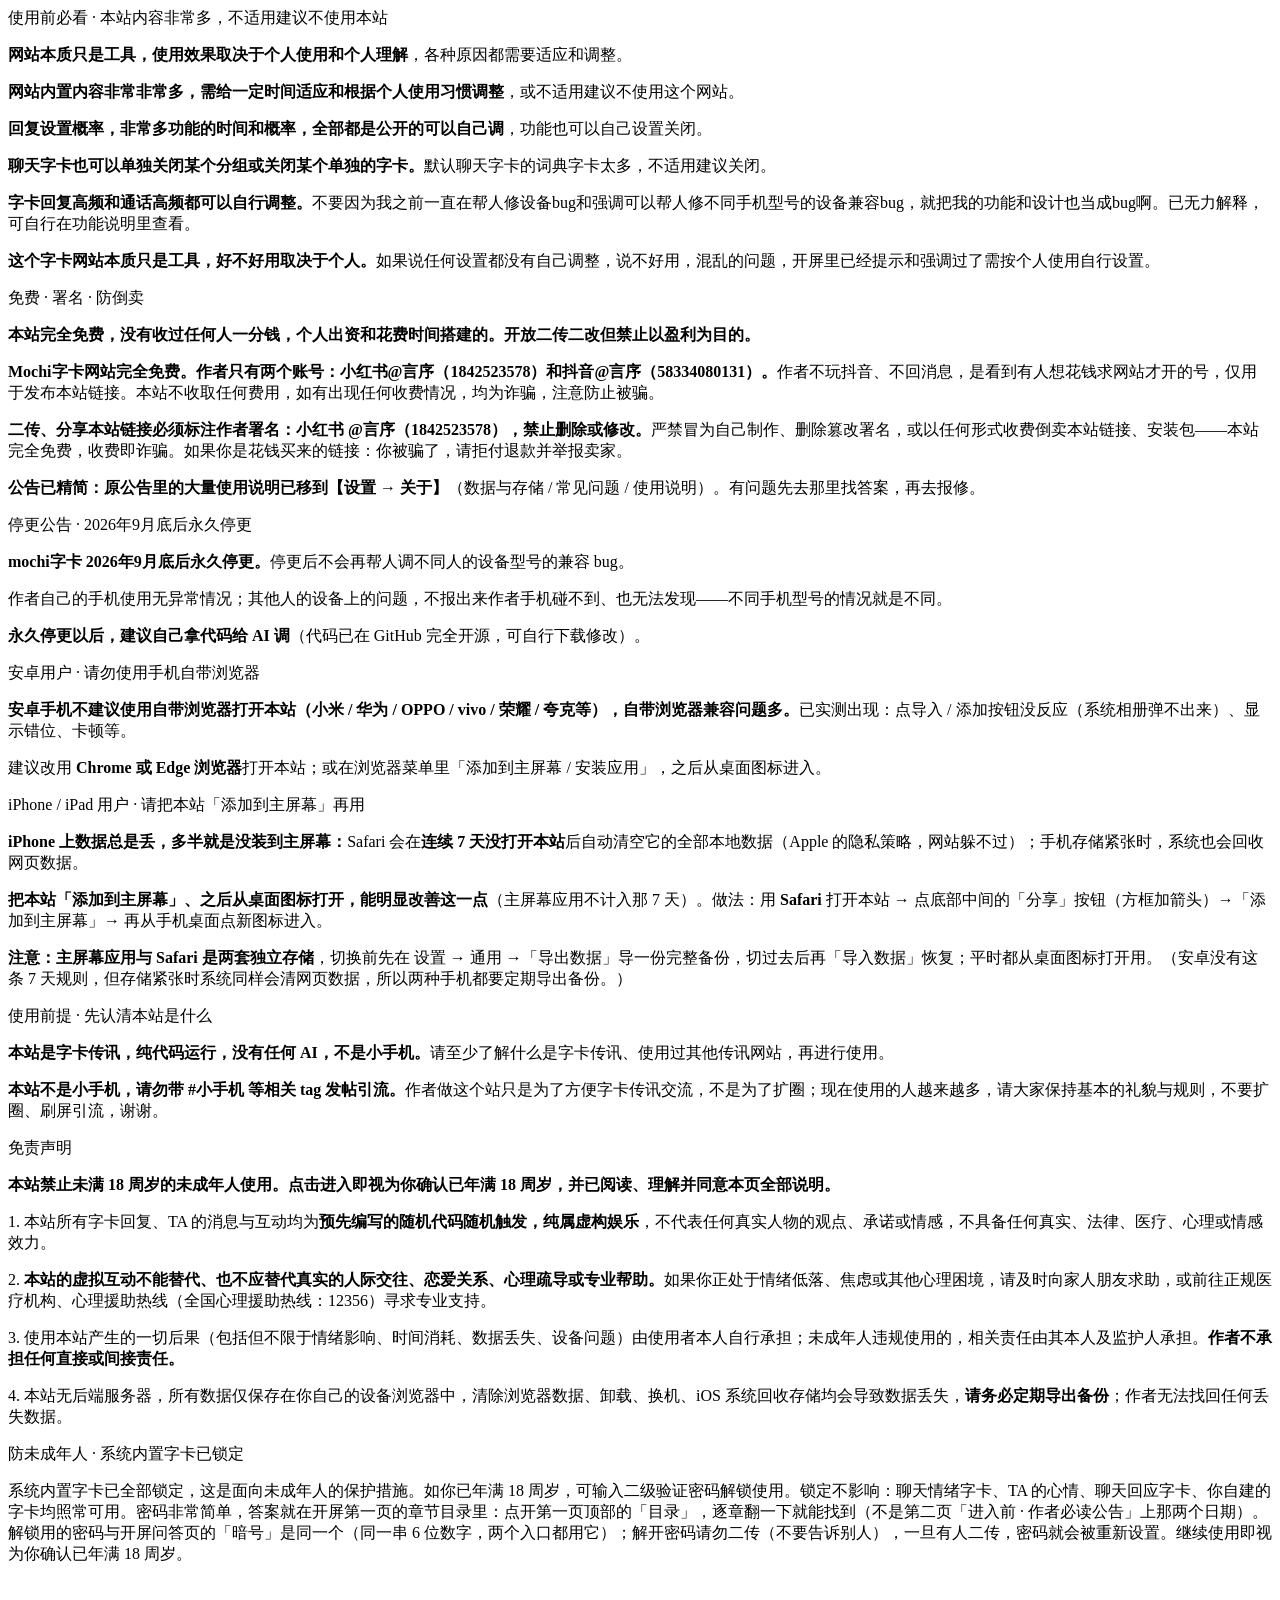
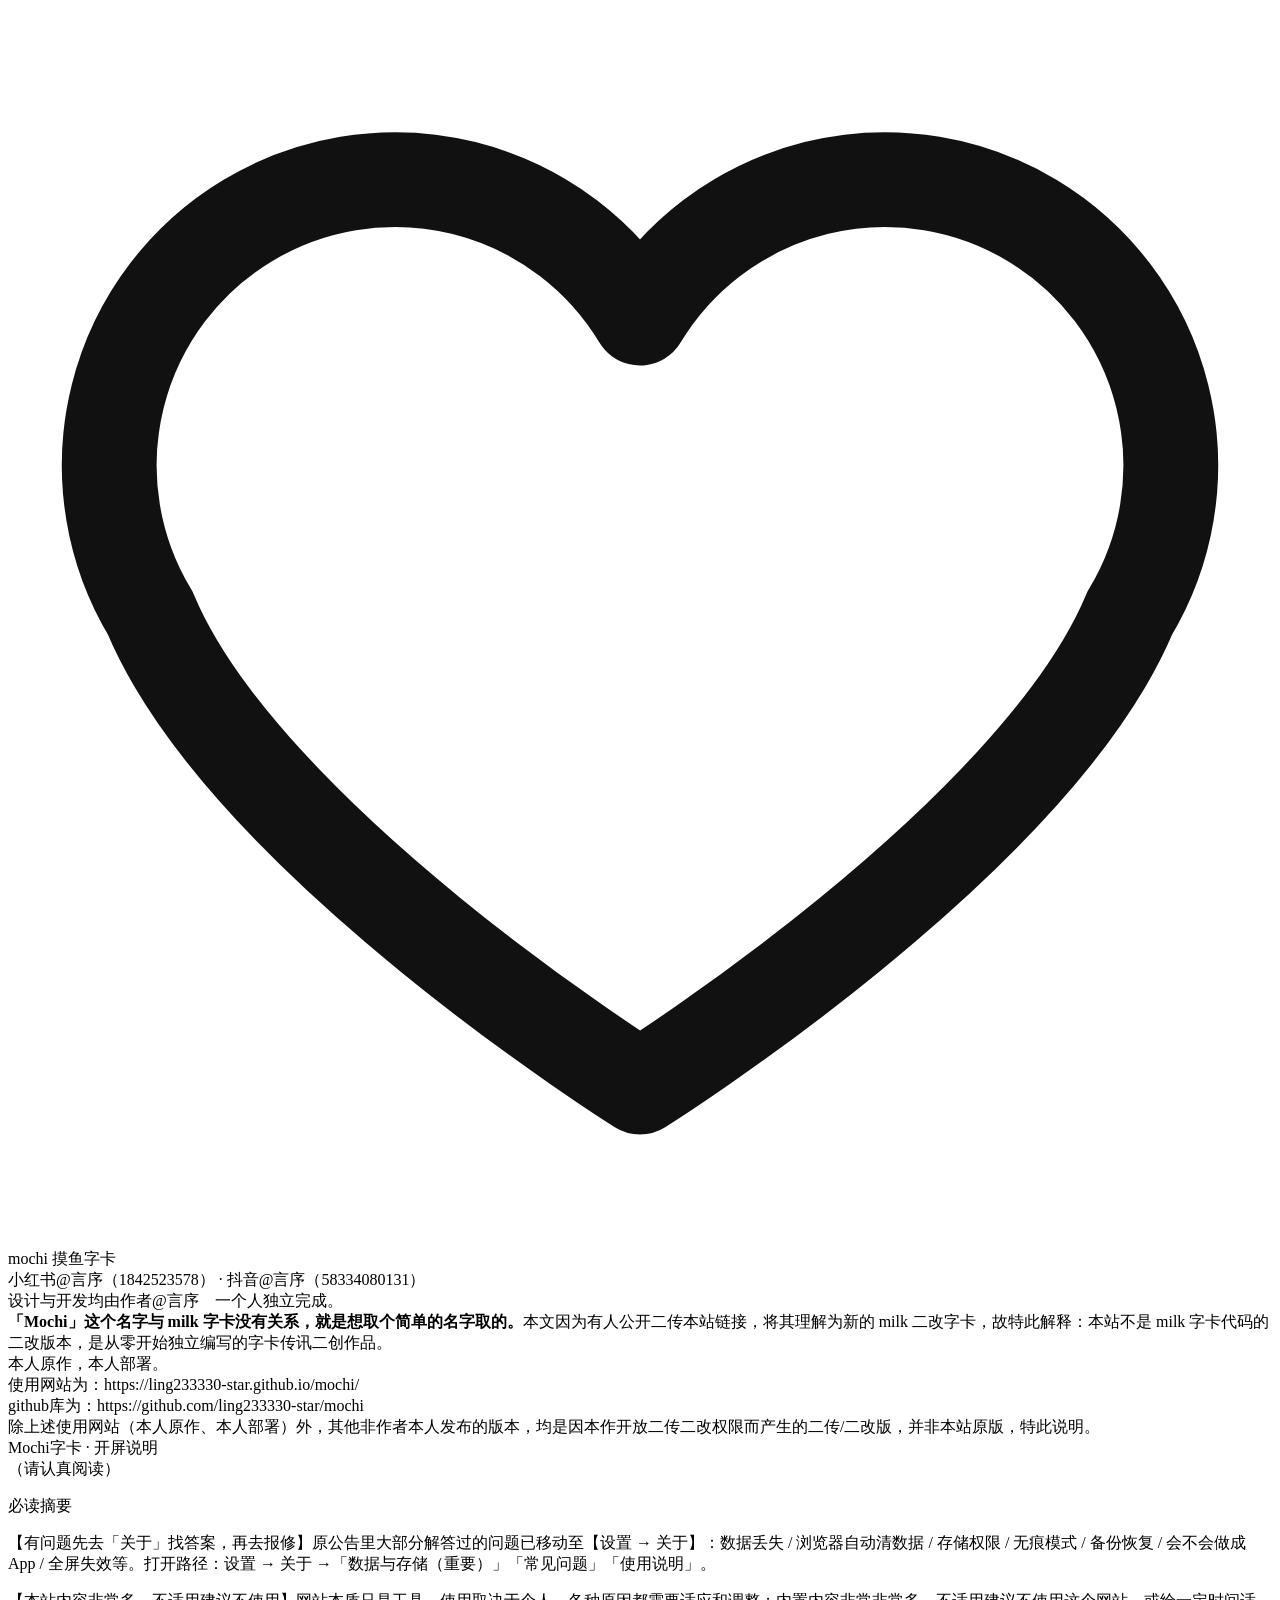
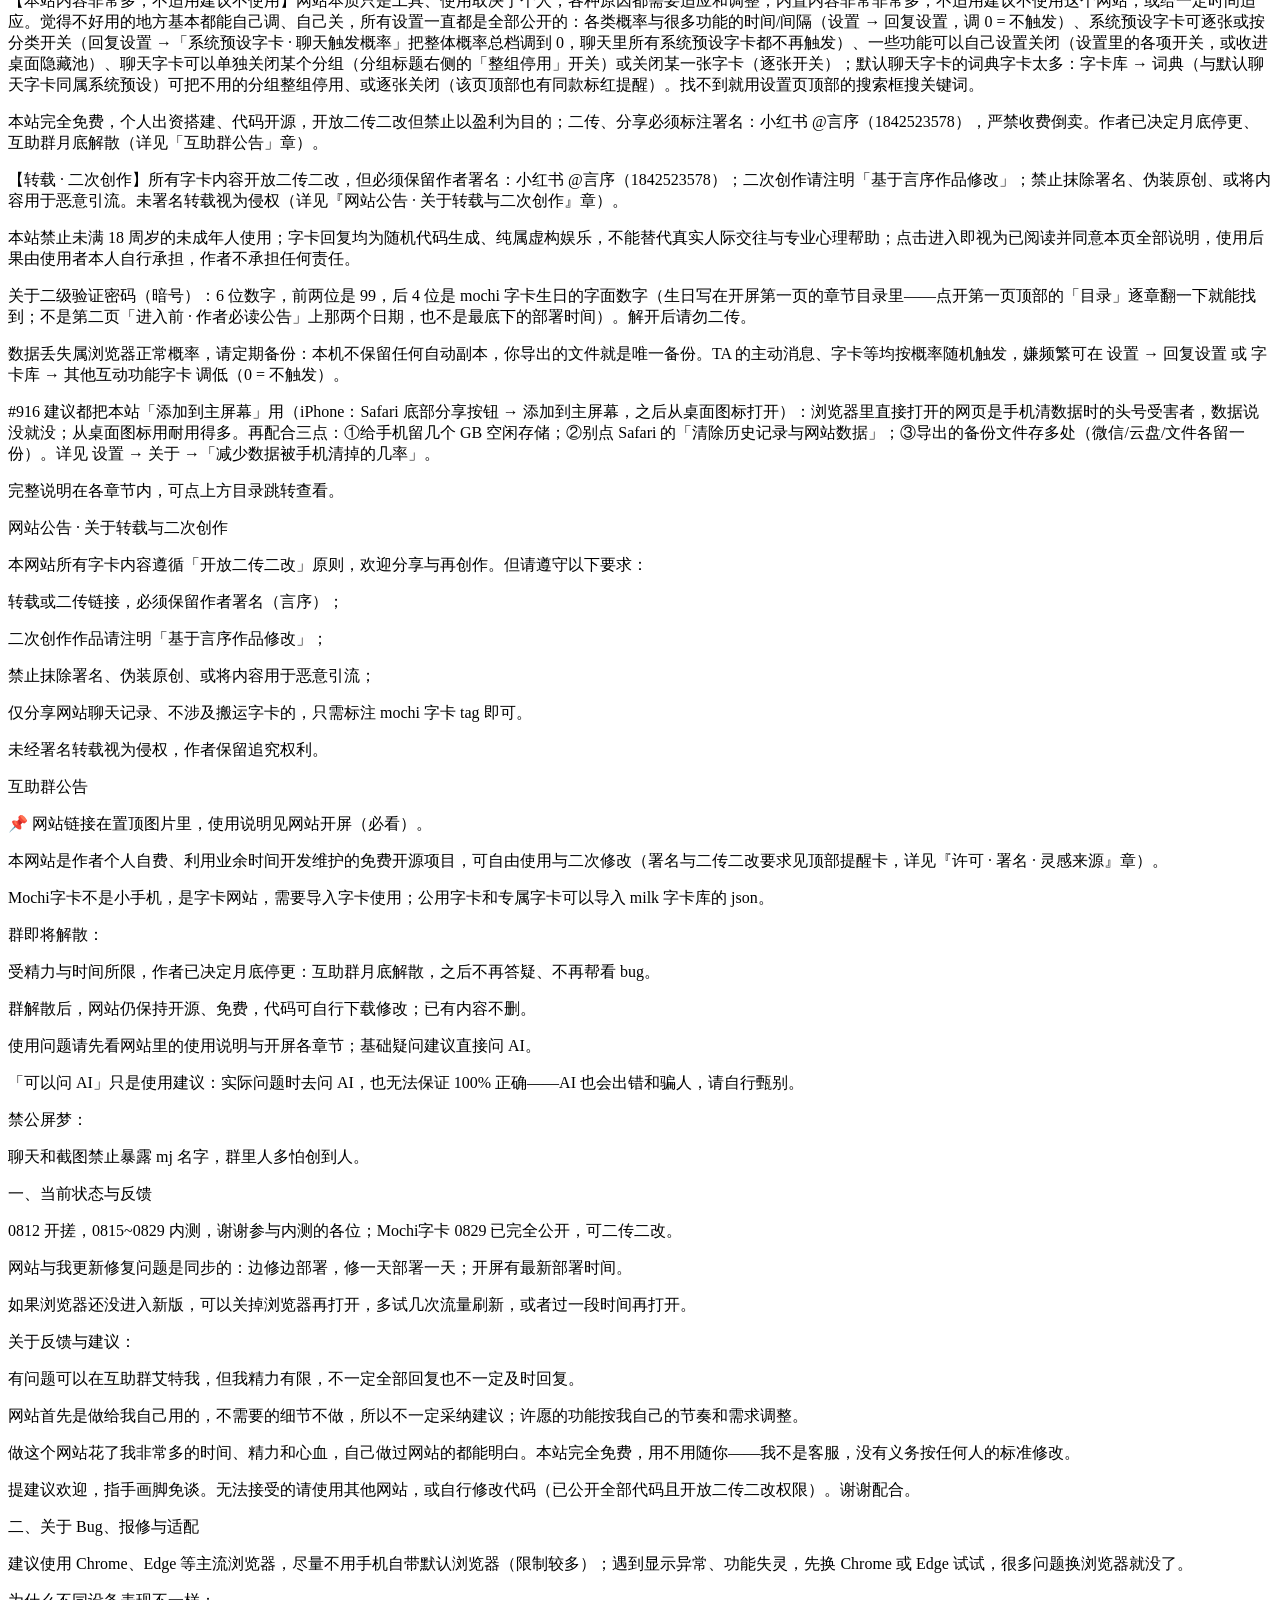
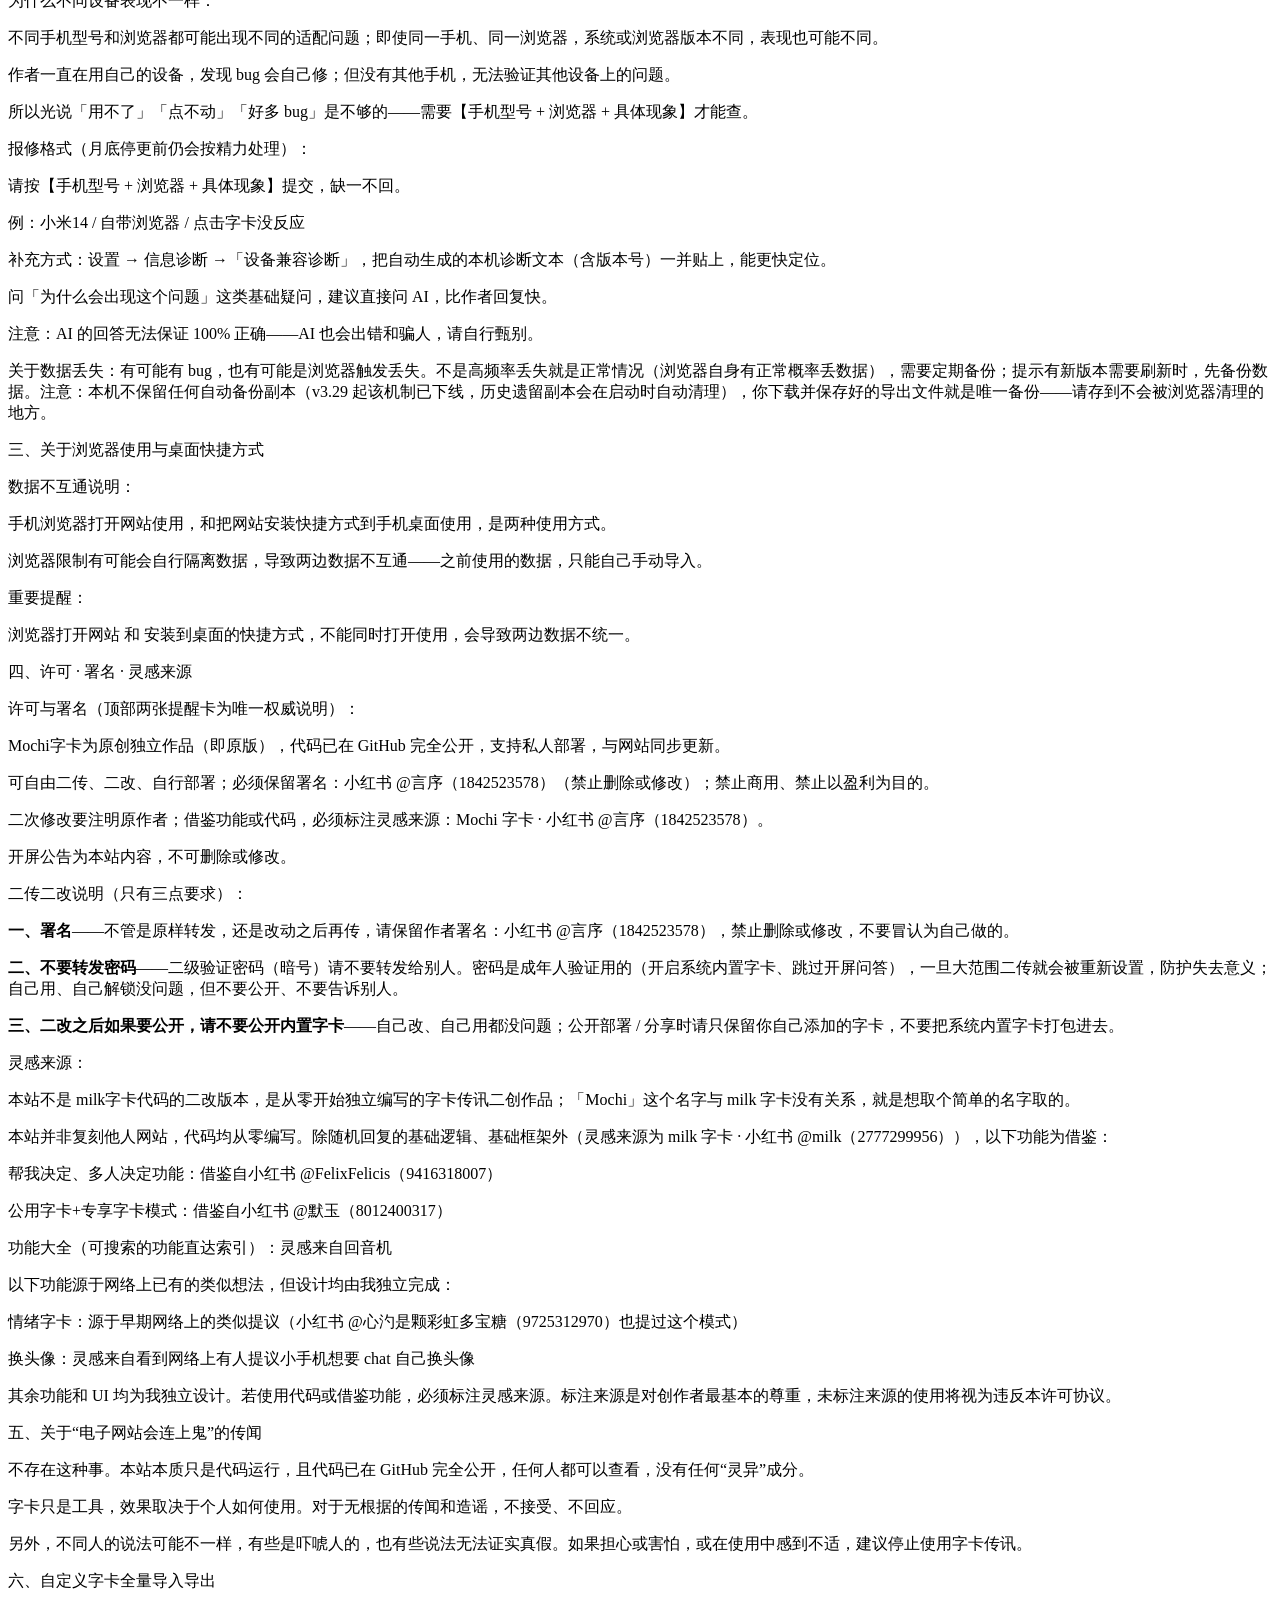
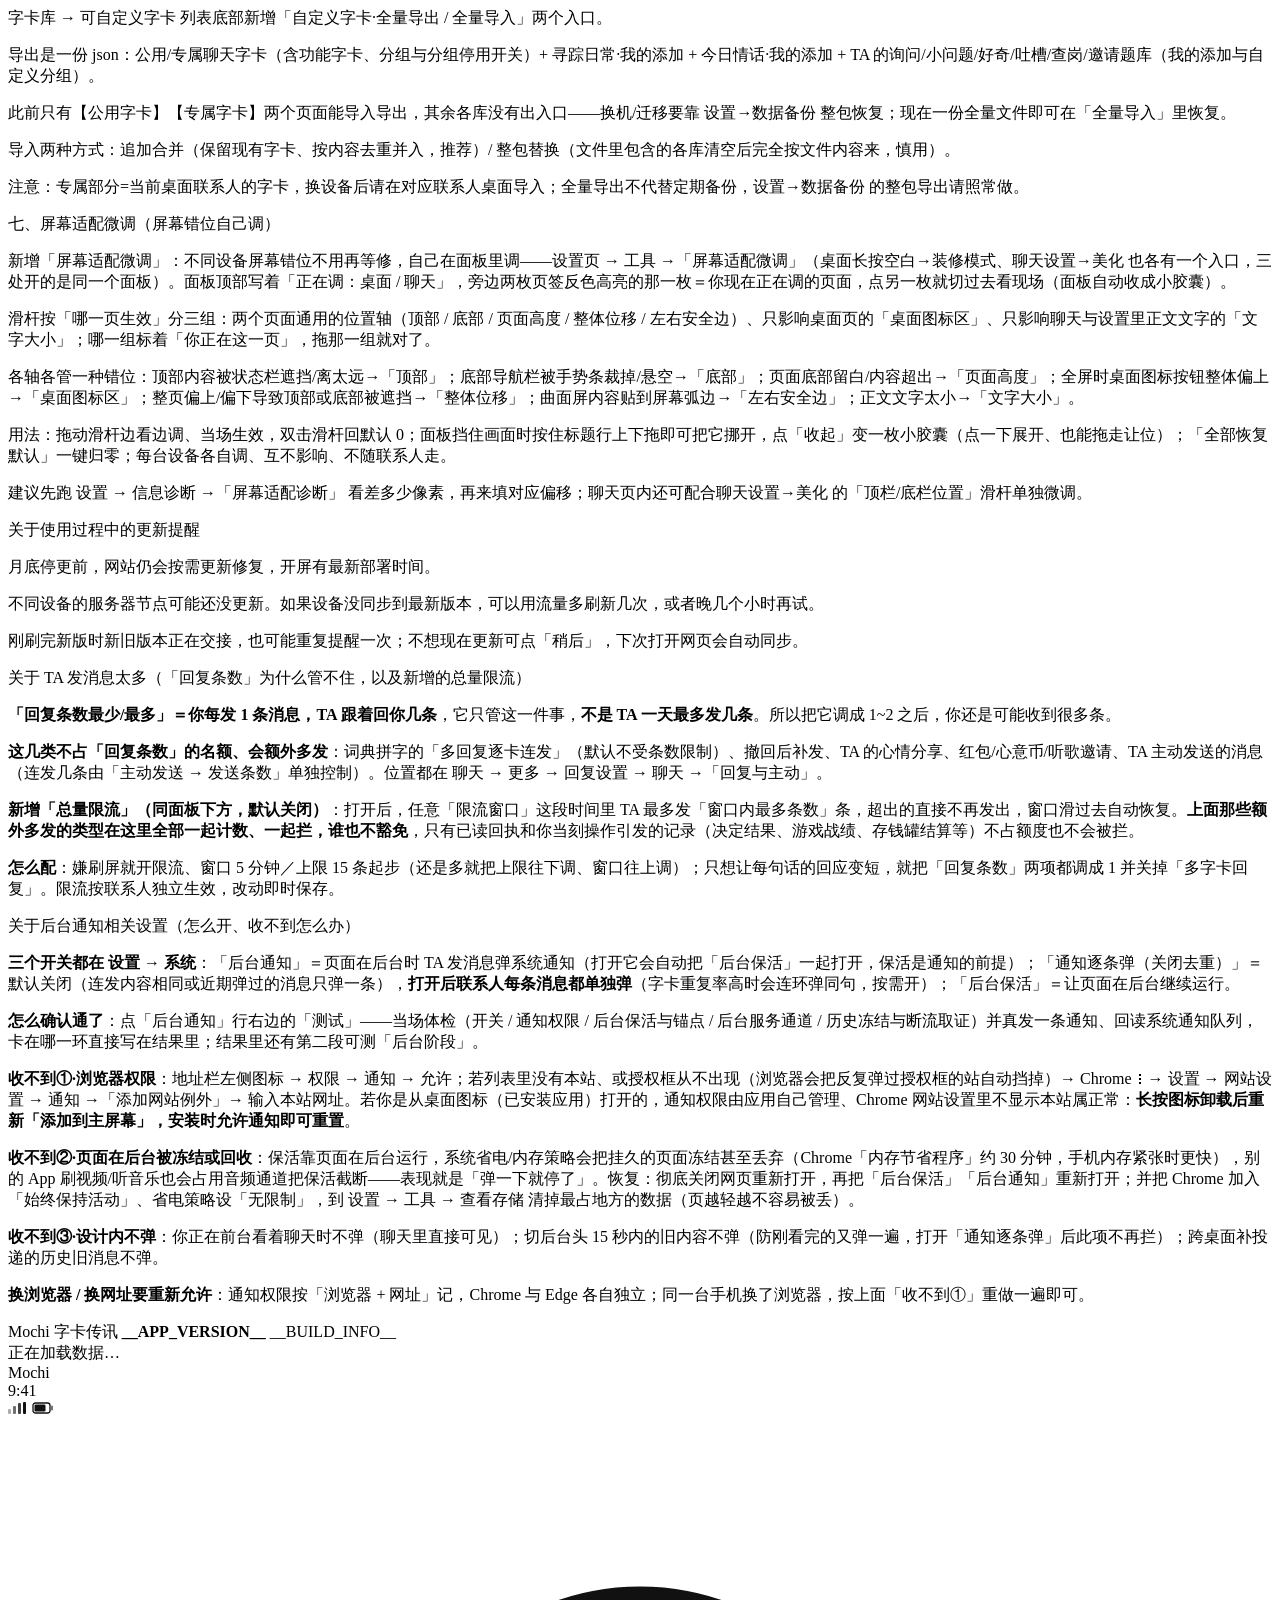
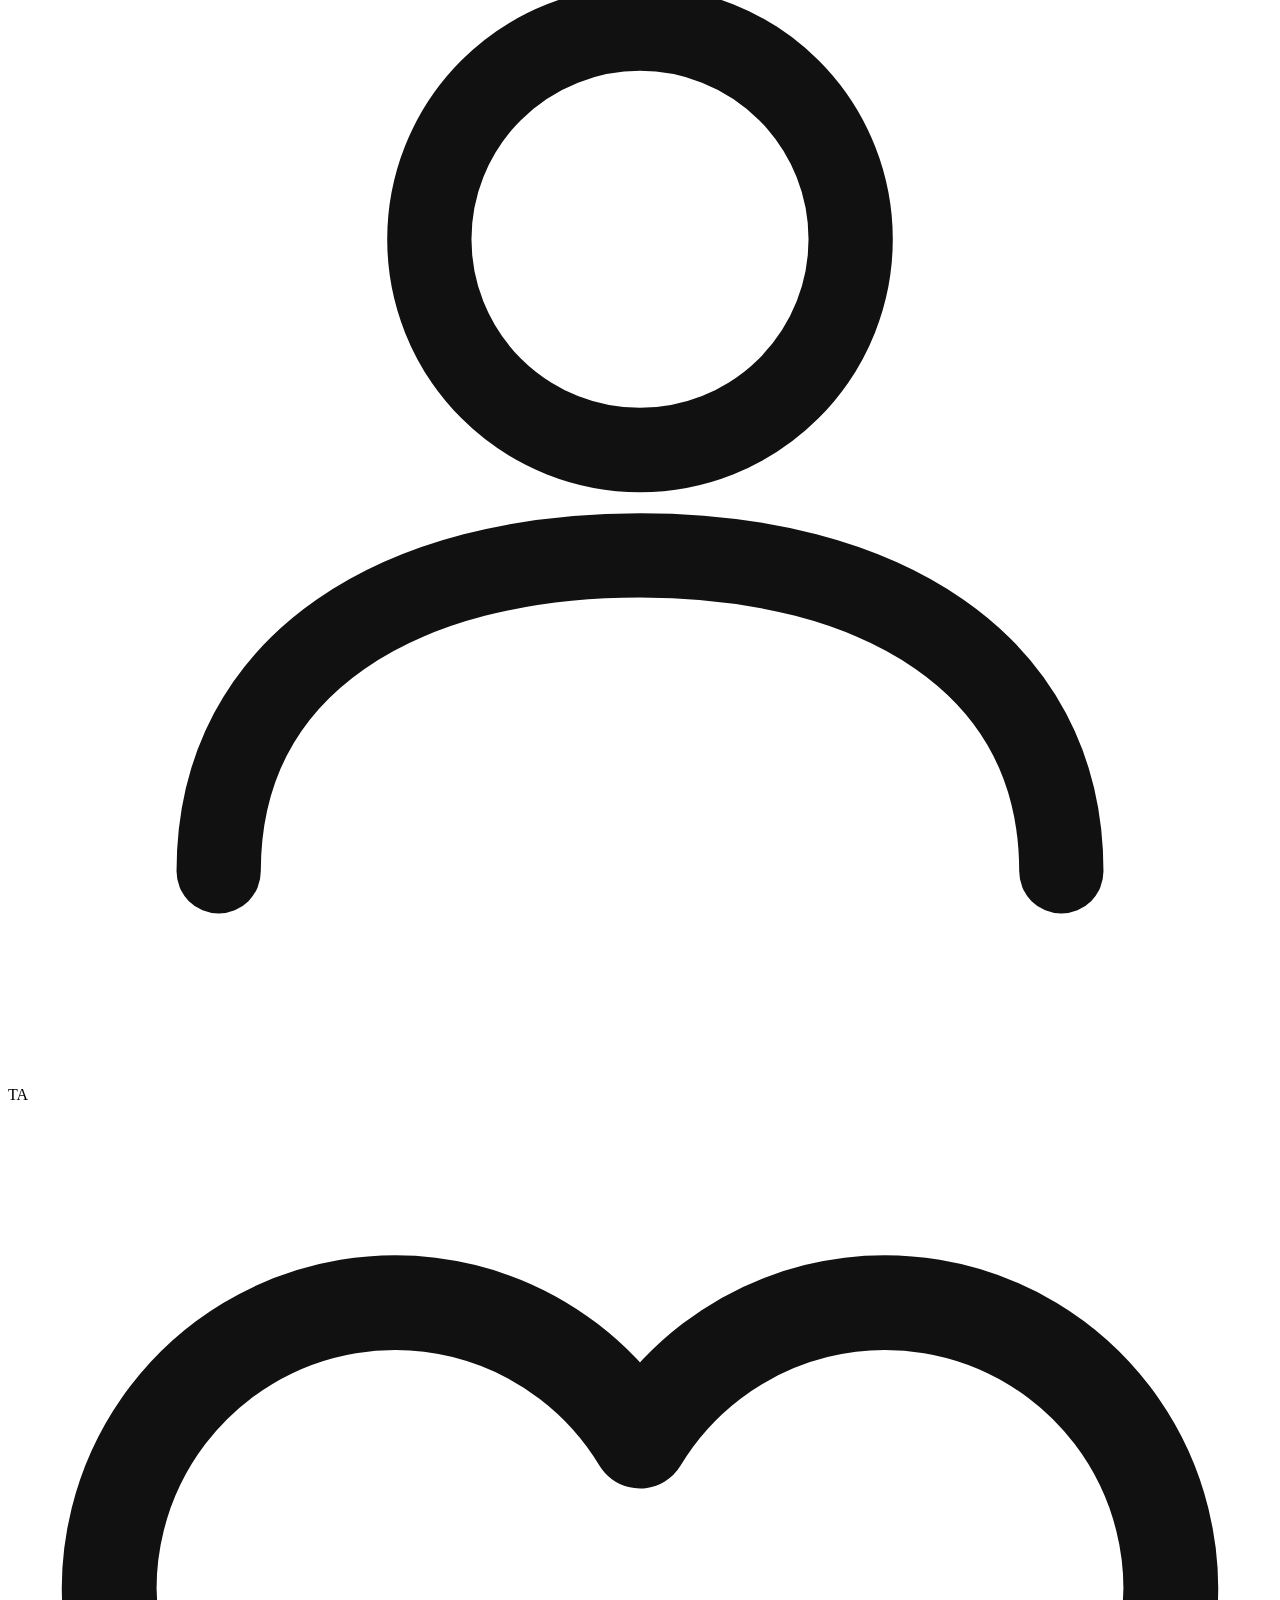
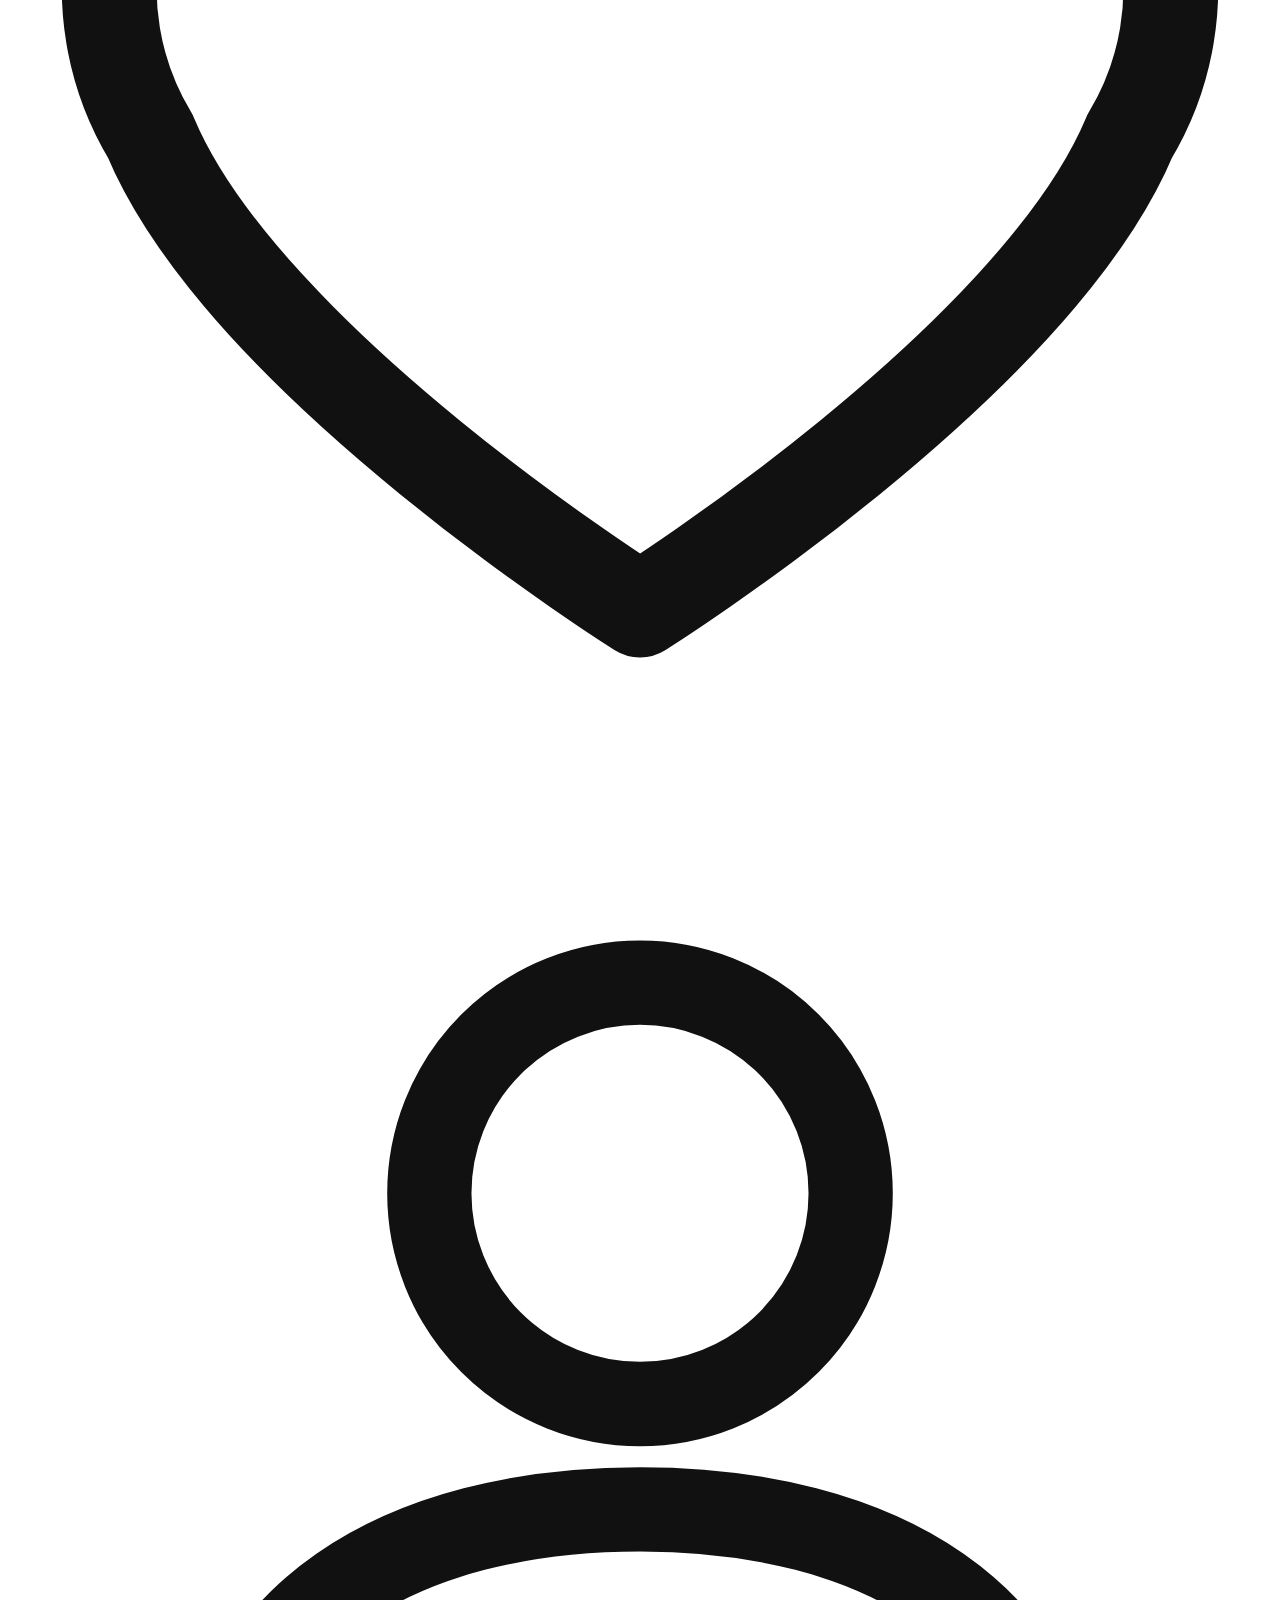
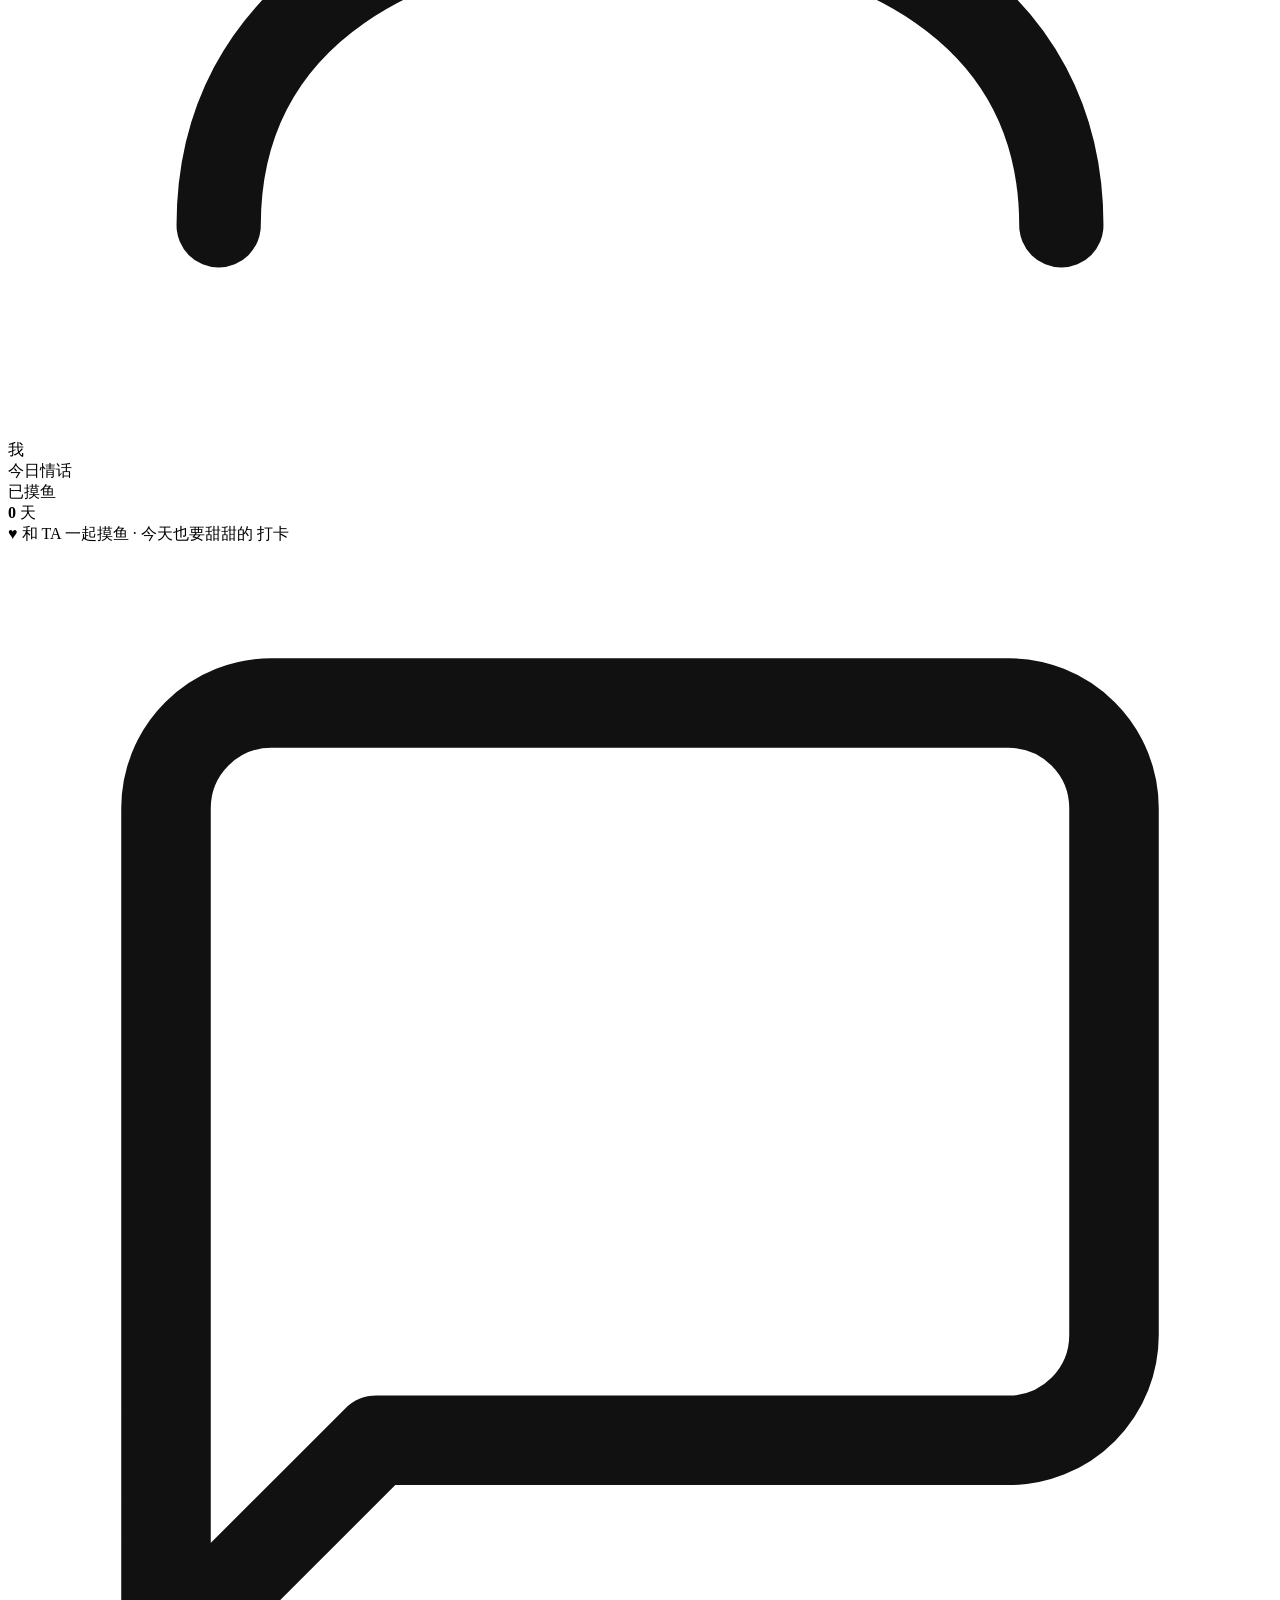
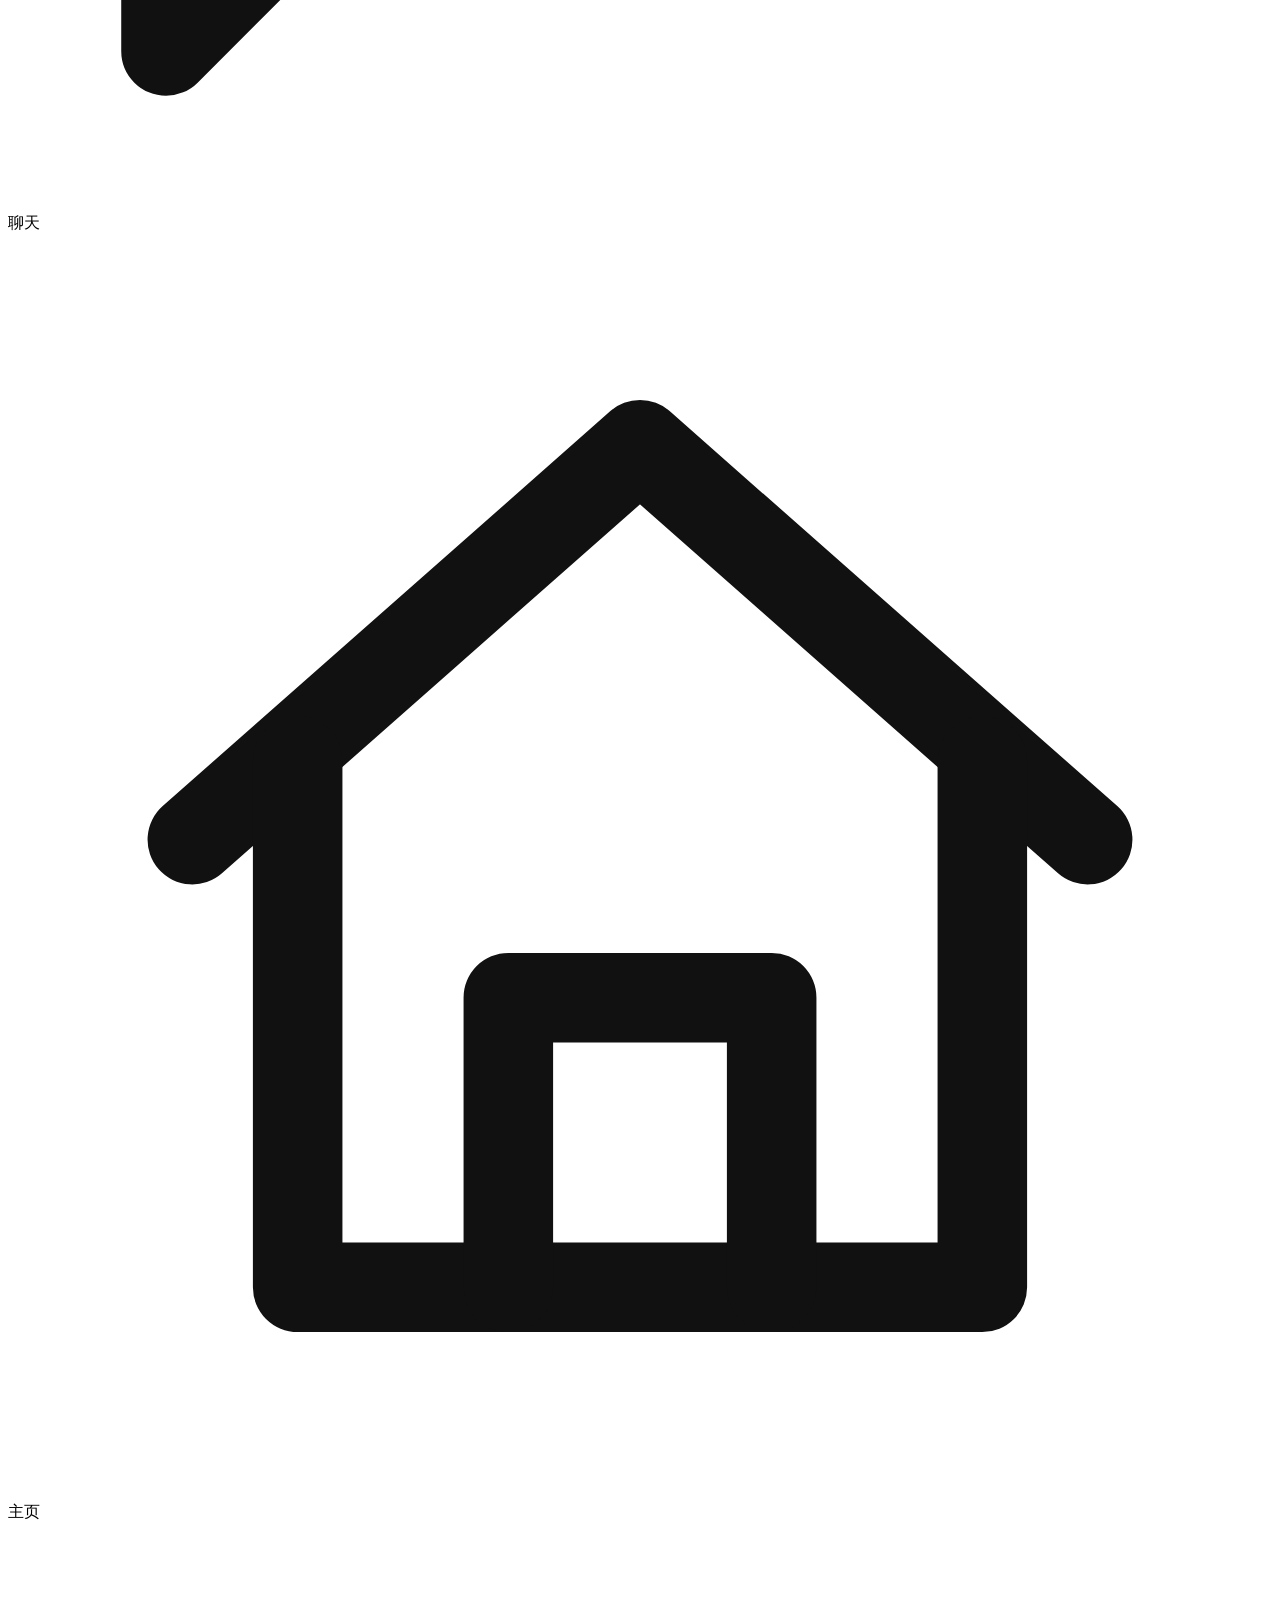
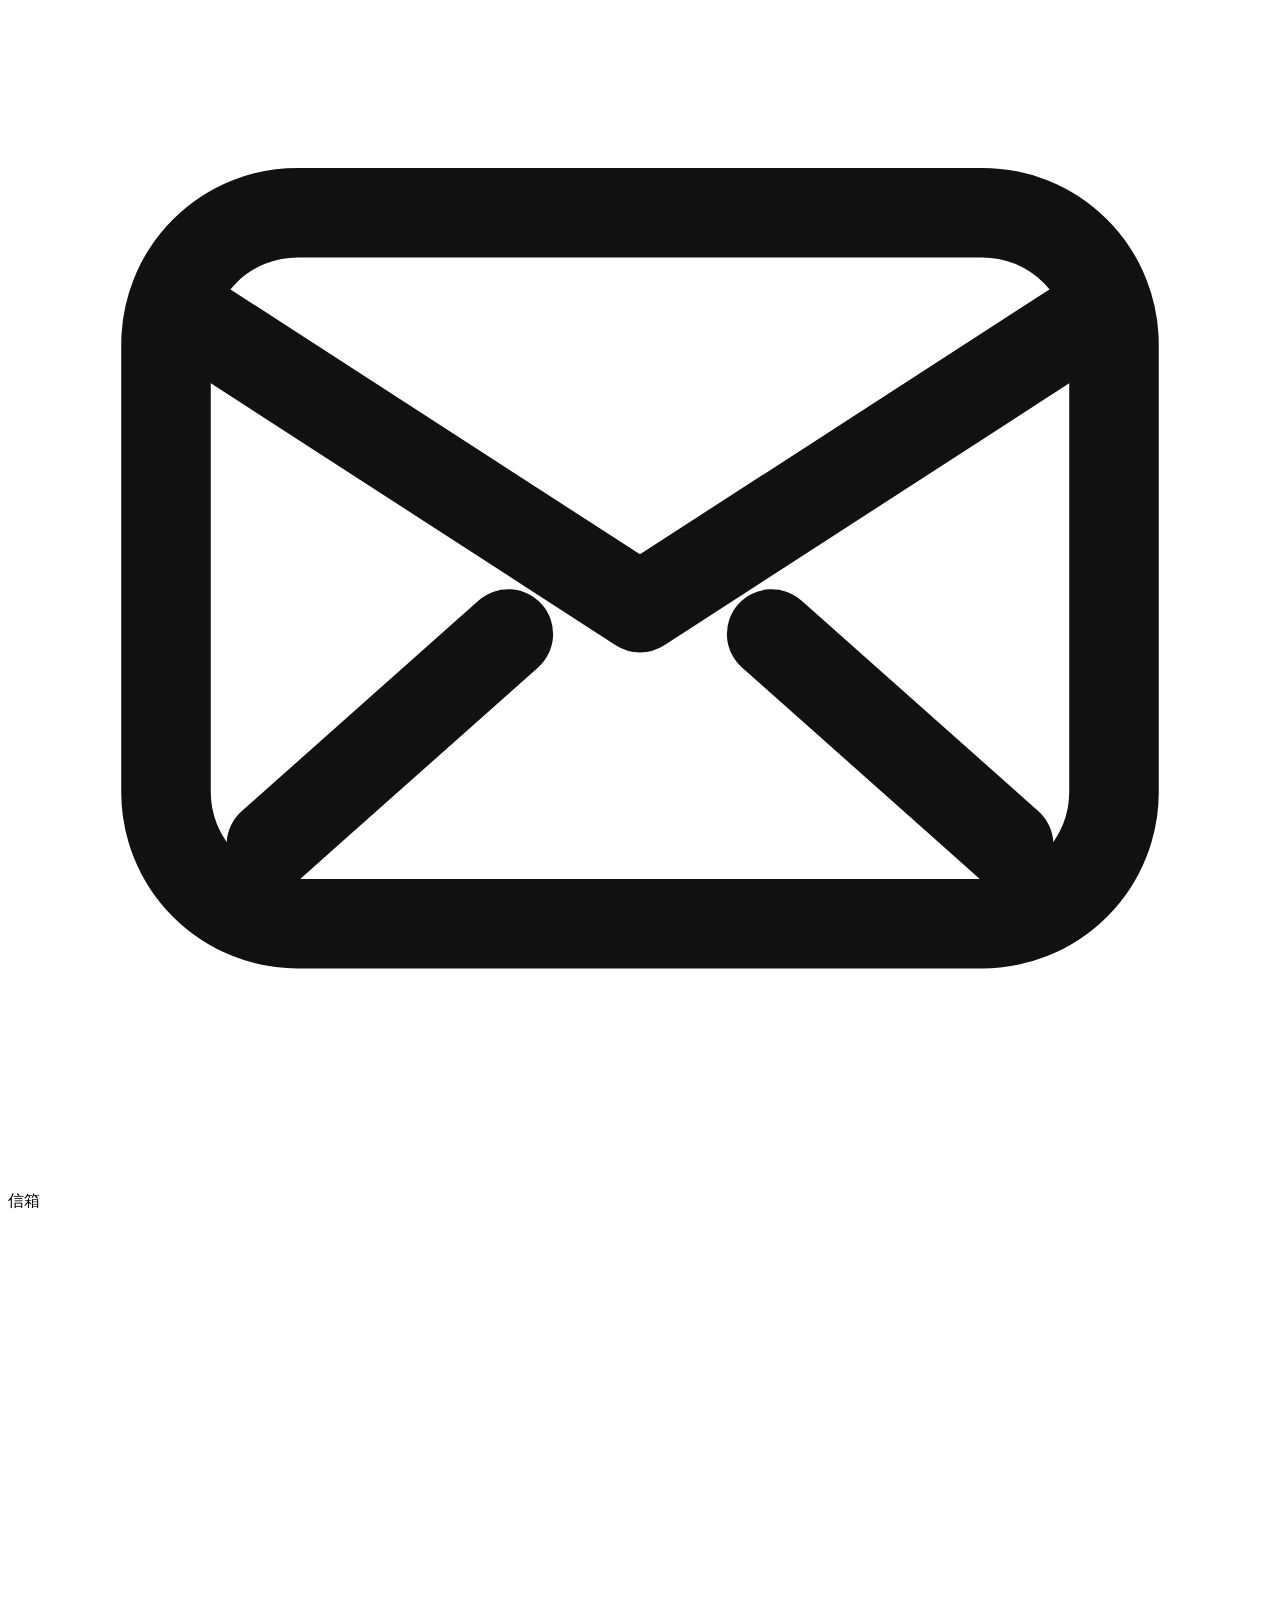
==== src/template.html @ 72d049e9 "v8.44: #1215 开屏第二页新增「关于设备兼容问题」「和自己修 bug 的方法」两张卡 ＋ 同日追改 #1215b「最新一批置顶默认展开、更早的五张整块折叠」（用户直派定稿原文；纯静态 DOM" ====
<!DOCTYPE html>
<html lang="zh-CN">
<head>
<meta charset="UTF-8">
<meta name="viewport" content="width=device-width, initial-scale=1.0, minimum-scale=1.0, maximum-scale=1.0, user-scalable=no, viewport-fit=cover, interactive-widget=resizes-visual">
<title>Mochi 字卡传讯（完全免费·禁止倒卖）</title>
<meta name="description" content="情侣专属的字卡传讯，不是小手机。本站完全免费，任何收费均为倒卖诈骗；唯一作者：小红书@言序（1842523578）。如果你是花钱买来的链接：你被骗了，请拒付退款并举报卖家。">
<meta name="theme-color" content="#e9e9e9">
<link rel="manifest" href="./manifest.json">
<!-- v3.5.158：站点图标用带 mochi 字母的 icon-512——Chrome 安卓通知左侧小图标取自站点图标 -->
<link rel="icon" type="image/png" sizes="512x512" href="./icon-512.png">
<link rel="icon" type="image/png" sizes="192x192" href="./icon-192.png">
<link rel="apple-touch-icon" href="./icon-180.png">
<meta name="apple-mobile-web-app-capable" content="yes">
<meta name="mobile-web-app-capable" content="yes">
<meta name="apple-mobile-web-app-status-bar-style" content="black-translucent">
<meta name="apple-mobile-web-app-title" content="Mochi">
<meta name="format-detection" content="telephone=no,address=no,email=no">
<!-- v3.6.x：全局无 Referer——网易云外链（music.163.com/song/media/outer/url）
     对带 Referer 的请求返回 403（防盗链），移动端 WebView/Edge 对
     audio.referrerPolicy 属性支持不完整，页面级 meta 是更可靠的保证 -->
<meta name="referrer" content="no-referrer">
<!-- v3.27.x 三档主题的启动落位（#252 收口）：浅色/深色按存储直挂；auto 档此前头部
     脚本只认 dark、系统深色的 auto 用户会先白闪再由 personalize.js 纠正（FOUC）。
     另：旧版本残留的 data-theme 属性在此强制清掉，保证「选浅色」真回浅色。 -->
<script>try{var _tm=localStorage.getItem('xy-home-v2:theme-mode');if(_tm==='dark'||(_tm!=='light'&&window.matchMedia&&matchMedia('(prefers-color-scheme: dark)').matches))document.documentElement.setAttribute('data-theme','dark');else document.documentElement.removeAttribute('data-theme');}catch(e){}</script>
<style>
/*__STYLES__*/
</style>
</head>
<body>
  <!-- 开屏加载动画 -->
  <div class="splash" id="splash">
    <div class="splash-box" id="splash-box">
      <!-- v8.29 #973（用户 2026-09-21 直派「开屏顶部最显眼还需要标红提醒」，并把文案改写定稿为：「网站本质只是工具，
           使用取决于个人，各种原因都需要适应和调整。网站内置内容非常非常多，不适用建议不使用这个网站，或给一定时间
           适应。回复设置概率。非常多功能的时间和概率，全部都是公开的可以自己调。一些功能也可以自己设置关闭。聊天字卡
           也可以单独关闭某个分组或关闭某个单独的字卡。【这个放最顶。】」）——
           放置口径：.splash-box 的**首个子节点**＝开屏顶部最显眼处（整页滚动容器最顶端、在品牌卡之上，进页第一眼
           即见，比 #793/#864 的「品牌卡内署名行下」更靠前）；红色警示形态（同 #315b 免责卡 / #793 停更公告的红）。
           顶卡只留三句（实测 ≈250px）：顶卡加长到 740px 会把 #864「公告已精简」指引条挤出首屏滚动区（top 984 > vh 844），
           现在 250px 版本下指引条 top=641（仍 < vh、仍在品牌卡内紧跟署名，但被底部卡片压住一截，要完整看需轻微下滑）；
           四条可调入口的明细落到下方必读摘要第 2 条，顶卡末句指过去。
           静态 DOM（独立 .splash-bigwarn 类 + data-content-warn 标记，不占 data-anti-scam / data-browser-warn /
           data-stop-update / data-about-tip 命名空间，与 clock.js 的置顶卡回填、pwa.js 的 5s 看门狗互不干扰）；
           在线 notice.json 覆盖只改公告标题/摘要列表/章节，覆盖不到此处，故 notice.json 的 summary 同步补同口径一条
           （两份同步：静态兜底 + 在线权威源）。口径全部指向已存在的设置入口，不新增行为：各类概率与功能时间/间隔
           （设置 → 回复设置，0 = 不触发）、系统预设字卡逐张/分类开关与「整体概率（总档）」调 0、各项功能开关与桌面
           隐藏池、聊天字卡分组标题右侧「整组停用」开关与逐张开关、设置页顶部搜索框。
           v8.35 #1019（用户 2026-09-22 直派，逐字追加第 5 段）——本段三句：①字卡回复与来电两条「高频」都可自行调整（字卡
           回复频率＝设置 → 回复设置；来电频率＝设置 → 通话设置，两条在「功能说明」里都有行说明，末句指路因此成立）；
           ②作者对人当面说明：他一直在帮人修的是不同手机型号的设备兼容问题，别把他的功能与设计当成 bug（与品牌卡内停更
           公告里那句同口径）；③指路功能说明自行查看。只是文案：不新增行为、不改任何设置入口。
           本注释刻意不逐字复述那三句——HTML 注释会被合进产物，逐字复述会让 build.mjs 的 #1019a/#1019b 哨兵变成哑哨兵
           （段落被删也照样命中）。
           几何实测（390×844）：顶卡 252→357px（限 420px）、#864 指引条 top 607→712（vh 844，仍在首屏内），S5/S6
           两条跨批边界断言照旧通过，故不压缩字号/间距。 -->
      <!-- v8.35 #1046（用户 2026-09-22 直派，逐字追加第 6 段，同 #1019 追加法）：本段两句——①重申本卡首段的工具属性
           口径（效果因人而异）；②对「一项设置都没自己动过就报不好用/混乱」的统一当面答复＝开屏文案已提示并强调过、
           应按个人使用完成自行设置（可调入口即本卡第 3/4 段与必读摘要第 2 条，不新增行为、不改任何设置入口）。
           本注释刻意不逐字复述该段——HTML 注释会合进产物，逐字复述会让 build.mjs 的 #1046a/#1046b 哨兵变哑哨兵。
           几何实测（390×844）：不加收紧时卡高 357→495px 会把 #864 指引条挤出首屏（top 885 > vh 844，S6 与 about-tip
           脚本 B6 双红），同批把顶卡行距 1.8→1.6、段间距/内边距/下边距微收（字号 12.5px、颜色、六段内容一字不动），
           收紧后顶卡 437px、指引条 top 823（vh 844，仍在首屏、余量 21px）；verify-973 S5 上限 420→470，S6 不变仍硬。 -->
      <div class="splash-bigwarn" data-content-warn="1">
        <div class="splash-bigwarn-t">使用前必看 · 本站内容非常多，不适用建议不使用本站</div>
        <p><strong>网站本质只是工具，使用效果取决于个人使用和个人理解</strong>，各种原因都需要适应和调整。</p>
        <p><strong>网站内置内容非常非常多，需给一定时间适应和根据个人使用习惯调整</strong>，或不适用建议不使用这个网站。</p>
        <p><strong>回复设置概率，非常多功能的时间和概率，全部都是公开的可以自己调</strong>，功能也可以自己设置关闭。</p>
        <p><strong>聊天字卡也可以单独关闭某个分组或关闭某个单独的字卡。</strong>默认聊天字卡的词典字卡太多，不适用建议关闭。</p>
        <p><strong>字卡回复高频和通话高频都可以自行调整。</strong>不要因为我之前一直在帮人修设备bug和强调可以帮人修不同手机型号的设备兼容bug，就把我的功能和设计也当成bug啊。已无力解释，可自行在功能说明里查看。</p>
        <p><strong>这个字卡网站本质只是工具，好不好用取决于个人。</strong>如果说任何设置都没有自己调整，说不好用，混乱的问题，开屏里已经提示和强调过了需按个人使用自行设置。</p>
      </div>
      <!-- v8.29 #976（用户 2026-09-21 直派「开屏里的颜色太乱，内容也很乱，怎么优化一下？」＋两条约束：
           「不要删除我的内容」「必读卡挪到品牌卡前」）——
           必读卡整组前移到品牌卡之前：原先 7 张必读卡被切成两半（2 张在品牌卡内、5 张在公告卡内），中间隔着
           logo / 标题 / 署名 / 原作信息，读者要在两个容器之间来回建立「这些都是必读卡」的语义。本批把 7 张卡
           逐字节原样搬进本容器，只改位置与配色，不删任何卡片 / 句子 / 加粗（「一字未删」由 verify 的改前文本快照断言钉死）。
           组内顺序：防倒卖 → 停更公告 → 公告已精简 → 安卓浏览器 → 使用前提 → 免责声明 → 系统内置字卡锁。
           配色口径（用户 2026-09-21 选定「顶卡 + 免责声明保留红」）：红＝使用红线（本组内只有免责声明，另一处在
           组外的 #973 顶卡）、橙＝须知/提醒（停更公告、公告已精简、安卓浏览器）、琥珀＝需要你操作（系统内置字卡锁，
           带输入密码按钮）、灰＝陈述（防倒卖、使用前提）；原先的蓝色（使用前提）取消，全站强调色由 6 种收到 4 种。
           静态 DOM：不占 data-anti-scam / data-browser-warn / data-stop-update / data-about-tip 命名空间；
           防倒卖回填（clock.js ensureBar / ensureBulletin）与 5s 看门狗（pwa.js）的插入锚点同批改到本容器
           （查找仍按整个开屏范围，老副本没有本容器时回退 #splash-notice，二传副本照常被兜住）。 -->
      <div class="splash-mustread" id="splash-mustread">
        <div class="splash-alert" data-anti-scam="1">
          <div class="splash-alert-t">免费 · 署名 · 防倒卖</div>
          <p><strong>本站完全免费，没有收过任何人一分钱，个人出资和花费时间搭建的。开放二传二改但禁止以盈利为目的。</strong></p>
          <p><strong>Mochi字卡网站完全免费。作者只有两个账号：小红书@言序（1842523578）和抖音@言序（58334080131）。</strong>作者不玩抖音、不回消息，是看到有人想花钱求网站才开的号，仅用于发布本站链接。本站不收取任何费用，如有出现任何收费情况，均为诈骗，注意防止被骗。</p>
          <p><strong>二传、分享本站链接必须标注作者署名：小红书 @言序（1842523578），禁止删除或修改。</strong>严禁冒为自己制作、删除篡改署名，或以任何形式收费倒卖本站链接、安装包——本站完全免费，收费即诈骗。如果你是花钱买来的链接：你被骗了，请拒付退款并举报卖家。</p>
        </div>
        <!-- v3.26.x #864（用户 2026-09-19 直派「开屏显眼的地方，顶部需要说明：公告内容已缩减，原公告内容的
             很多使用说明已移动至【设置】的【关于】里」）——夹在品牌卡署名行与停更公告之间＝开屏第一屏第一眼
             可见（同 #793 的放置口径）；静态 DOM（data-about-tip 标记，不占 data-anti-scam / data-browser-warn /
             data-stop-update 命名空间，与 clock.js / pwa.js 看门狗的认领与重建互不干扰）。指向的内容
             （#792 写进「设置 → 关于」的「数据与存储（重要）」「常见问题」「使用说明」）已在位，本批只补开屏侧
             的入口说明，不改公告正文与公告卡（在线 notice.json 覆盖只改公告列表，覆盖不到此处） -->
        <div class="splash-abouttip" data-about-tip="1">
          <p><strong>公告已精简：原公告里的大量使用说明已移到【设置 → 关于】</strong>（数据与存储 / 常见问题 / 使用说明）。有问题先去那里找答案，再去报修。</p>
        </div>
        <!-- v3.26.x #793：停更公告横幅——2026年9月底后永久停更＋停更后设备兼容 bug 不再代调（用户 2026-09-18 直派
             「开屏第一页显眼的地方新增」）。放品牌卡署名行下方＝开屏第一屏必见（#864 的公告指引条插在其上，
             两条同在第一屏）；红色警示形态（同 #315b 免责卡红）；
             静态 DOM（data-stop-update 标记，不占 data-anti-scam / data-browser-warn 命名空间，与 clock.js / pwa.js
             看门狗的认领与重建互不干扰）。#792 批已把「2026.9.30 完结永久停更」写进设置→关于，此处为开屏侧同步口径 -->
        <div class="splash-stopupdate" data-stop-update="1">
          <div class="splash-stopupdate-t">停更公告 · 2026年9月底后永久停更</div>
          <p><strong>mochi字卡 2026年9月底后永久停更。</strong>停更后不会再帮人调不同人的设备型号的兼容 bug。</p>
          <p>作者自己的手机使用无异常情况；其他人的设备上的问题，不报出来作者手机碰不到、也无法发现——不同手机型号的情况就是不同。</p>
          <p><strong>永久停更以后，建议自己拿代码给 AI 调</strong>（代码已在 GitHub 完全开源，可自行下载修改）。</p>
        </div>
        <!-- v3.26.x #738（用户 2026-09-18 小米17 Pro 自带浏览器直派「安卓不建议使用手机自带的浏览器，
             可能会有很多兼容问题，这个开屏要在显眼的地方，要标红」）——红色警示卡置顶第二位（防倒卖卡之后）；
             静态 DOM（data-browser-warn 标记，不占 data-anti-scam 命名空间、与 clock.js 看门狗认领不冲突），
             在线 notice.json 覆盖只改公告列表，不影响此处；同章文案另见 notice.json「浏览器兼容提醒」节 -->
        <div class="splash-alert splash-browser" data-browser-warn="1">
          <div class="splash-alert-t">安卓用户 · 请勿使用手机自带浏览器</div>
          <p><strong>安卓手机不建议使用自带浏览器打开本站（小米 / 华为 / OPPO / vivo / 荣耀 / 夸克等），自带浏览器兼容问题多。</strong>已实测出现：点导入 / 添加按钮没反应（系统相册弹不出来）、显示错位、卡顿等。</p>
          <p>建议改用 <strong>Chrome 或 Edge 浏览器</strong>打开本站；或在浏览器菜单里「添加到主屏幕 / 安装应用」，之后从桌面图标进入。</p>
        </div>
        <!-- v8.29 #991（用户 2026-09-21 直派「关于安卓不要使用手机自带的默认浏览器……和 ios 要添加快捷方式到主屏幕打开，
             iOS 因为设备会一直清除数据，添加到主屏幕还可以改善一点。这个也要写在开屏显眼的地方，一直有用户搞不清楚」）——
             位置：紧跟上一条「安卓浏览器」卡、同组相邻＝开屏第一屏必见（必读卡组整组在品牌卡之前，见 #976）；
             形态：琥珀＝#976 定的「需要你操作」族（同「系统内置字卡锁」），不占橙（须知/提醒）与红（使用红线）名额；
             静态 DOM（data-ios-home 标记，不占 data-anti-scam / data-browser-warn / data-stop-update / data-about-tip
             命名空间，与 clock.js 置顶卡回填、pwa.js 5s 看门狗互不干扰）；在线 notice.json 覆盖只改公告列表/章节，
             覆盖不到此处，故 notice.json 的摘要与「浏览器兼容提醒」章同步补同口径一条（两份同步：静态兜底 + 在线权威源）。
             口径与已入库的 设置 → 关于「减少数据被手机清掉的几率」/「iPhone / iPad（Safari）用户必看」、使用说明 iOS 章、
             导出数据胶囊、备份提醒顶条（#980）一致，不新增任何行为——iOS 的 7 天规则（ITP 对可脚本写入存储的上限）
             与「主屏幕应用不计入、且与 Safari 是两套独立存储」是 Apple 的既有策略，属设备限制，只能靠
             「添加到主屏幕 + 定期导出备份」降低概率（不是「装了就绝对不丢」）。 -->
        <div class="splash-alert splash-ioshome" data-ios-home="1">
          <div class="splash-alert-t">iPhone / iPad 用户 · 请把本站「添加到主屏幕」再用</div>
          <p><strong>iPhone 上数据总是丢，多半就是没装到主屏幕：</strong>Safari 会在<b>连续 7 天没打开本站</b>后自动清空它的全部本地数据（Apple 的隐私策略，网站躲不过）；手机存储紧张时，系统也会回收网页数据。</p>
          <p><strong>把本站「添加到主屏幕」、之后从桌面图标打开，能明显改善这一点</strong>（主屏幕应用不计入那 7 天）。做法：用 <b>Safari</b> 打开本站 → 点底部中间的「分享」按钮（方框加箭头）→「添加到主屏幕」→ 再从手机桌面点新图标进入。</p>
          <p><b>注意：主屏幕应用与 Safari 是两套独立存储</b>，切换前先在 设置 → 通用 →「导出数据」导一份完整备份，切过去后再「导入数据」恢复；平时都从桌面图标打开用。（安卓没有这条 7 天规则，但存储紧张时系统同样会清网页数据，所以两种手机都要定期导出备份。）</p>
        </div>
        <!-- v3.26.x：使用前提卡——先认清「字卡传讯」再用（纯代码运行/没有 AI/不是小手机）；
             #611 后合并原「不是小手机 · 禁止扩圈」卡（去重，两卡同一主题）；静态 DOM（tag 'w' 非数字，
             与 clock.js 的 1/2/3('s') 认领不冲突），在线 notice.json 覆盖只改公告列表，不影响此处 -->
        <div class="splash-alert splash-what" data-anti-scam="w">
          <div class="splash-alert-t">使用前提 · 先认清本站是什么</div>
          <p><strong>本站是字卡传讯，纯代码运行，没有任何 AI，不是小手机。</strong>请至少了解什么是字卡传讯、使用过其他传讯网站，再进行使用。</p>
          <p><strong>本站不是小手机，请勿带 #小手机 等相关 tag 发帖引流。</strong>作者做这个站只是为了方便字卡传讯交流，不是为了扩圈；现在使用的人越来越多，请大家保持基本的礼貌与规则，不要扩圈、刷屏引流，谢谢。</p>
        </div>
        <!-- v3.27.x #315：免责声明置顶卡——未成年人禁止使用 + 字卡为随机代码自担责任；静态 DOM（tag 'd' 非数字，与 clock.js 的 1/2/3('s') 认领不冲突），在线 notice.json 覆盖只改公告列表，不影响此处；#315b 红色警示形态置顶首位；#315c 细化为四条：18 周岁红线+点击即同意 / 虚构娱乐与真实关系边界+心理援助热线 / 后果自担与作者免责 / 纯本地数据与备份责任 -->
        <div class="splash-alert splash-disclaimer" data-anti-scam="d">
          <div class="splash-alert-t">免责声明</div>
          <p><strong>本站禁止未满 18 周岁的未成年人使用。点击进入即视为你确认已年满 18 周岁，并已阅读、理解并同意本页全部说明。</strong></p>
          <p>1. 本站所有字卡回复、TA 的消息与互动均为<strong>预先编写的随机代码随机触发，纯属虚构娱乐</strong>，不代表任何真实人物的观点、承诺或情感，不具备任何真实、法律、医疗、心理或情感效力。</p>
          <p>2. <strong>本站的虚拟互动不能替代、也不应替代真实的人际交往、恋爱关系、心理疏导或专业帮助。</strong>如果你正处于情绪低落、焦虑或其他心理困境，请及时向家人朋友求助，或前往正规医疗机构、心理援助热线（全国心理援助热线：12356）寻求专业支持。</p>
          <p>3. 使用本站产生的一切后果（包括但不限于情绪影响、时间消耗、数据丢失、设备问题）由使用者本人自行承担；未成年人违规使用的，相关责任由其本人及监护人承担。<strong>作者不承担任何直接或间接责任。</strong></p>
          <p>4. 本站无后端服务器，所有数据仅保存在你自己的设备浏览器中，清除浏览器数据、卸载、换机、iOS 系统回收存储均会导致数据丢失，<strong>请务必定期导出备份</strong>；作者无法找回任何丢失数据。</p>
        </div>
        <!-- v3.27.x #319：防未成年人·系统内置字卡锁——默认锁定全部系统预设字卡，输对二级验证密码才放行；
             纯静态卡骨架，状态文案/按钮/交互由 clock.js 接线渲染（card-lock.js 提供闸门），在线 notice.json 不影响此处。
             #998（2026-09-21 用户直派「关于2级密码和暗号需要提醒。时间就在开屏第一页的某个目录，不要看第二页」）：
             解锁提示改成明确指路——答案在第一页公告的章节里（第一页顶部「目录」可逐章翻），并写明不是第二页「进入前 · 作者必读公告」上的两个日期；
             口径与 clock.js 的锁定态 tip / 解锁弹窗 / 进入后提醒弹窗、以及开屏必读摘要第 4 条一致 -->
        <div class="splash-alert splash-cardlock" data-anti-scam="l" id="splash-cardlock">
          <div class="splash-alert-t">防未成年人 · 系统内置字卡已锁定</div>
          <p id="splash-cardlock-tip">系统内置字卡已全部锁定，这是面向未成年人的保护措施。如你已年满 18 周岁，可输入二级验证密码解锁使用。锁定不影响：聊天情绪字卡、TA 的心情、聊天回应字卡、你自建的字卡均照常可用。密码非常简单，答案就在开屏第一页的章节目录里：点开第一页顶部的「目录」，逐章翻一下就能找到（不是第二页「进入前 · 作者必读公告」上那两个日期）。解锁用的密码与开屏问答页的「暗号」是同一个（同一串 6 位数字，两个入口都用它）；解开密码请勿二传（不要告诉别人），一旦有人二传，密码就会被重新设置。继续使用即视为你确认已年满 18 周岁。</p>
          <div class="cardlock-actions" id="splash-cardlock-actions"></div>
        </div>
      </div>
      <!-- v3.8.y：顶部品牌区统一装进一个卡片框（logo/标题/署名/原作信息成一个整体，更端庄精致） -->
      <div class="splash-brandcard">
        <div class="splash-logo">
          <svg viewBox="0 0 24 24" fill="none" stroke="#111111" stroke-width="1.8" stroke-linecap="round" stroke-linejoin="round"><path d="M12 21s-7.5-4.7-9.3-9A5.3 5.3 0 0112 6.4a5.3 5.3 0 019.3 5.6c-1.8 4.3-9.3 9-9.3 9z"/></svg>
        </div>
        <div class="splash-title">mochi 摸鱼字卡</div>
        <!-- v3.8.y：署名（小红书）移到顶部，紧跟标题下方 -->
        <div class="splash-brand">小红书@言序（1842523578） · 抖音@言序（58334080131）</div>
        <!-- 设计作者说明：设计与开发均由作者一个人独立完成，紧跟署名下方 -->
        <div class="splash-source">
          <div class="splash-source-line">设计与开发均由作者@言序　一个人独立完成。</div>
        </div>
        <!-- v3.26.x：置顶澄清——很多人误会本站是 milk 二改/名字有关，特此置顶说明 -->
        <div class="splash-source">
          <div class="splash-source-line splash-clarify"><strong>「Mochi」这个名字与 milk 字卡没有关系，就是想取个简单的名字取的。</strong>本文因为有人公开二传本站链接，将其理解为新的 milk 二改字卡，故特此解释：本站不是 milk 字卡代码的二改版本，是从零开始独立编写的字卡传讯二创作品。</div>
        </div>
        <!-- v3.8.y：原作/部署信息——本人原作本人部署，使用网站 + GitHub 库（每条单行完整显示） -->
        <div class="splash-source">
          <div class="splash-source-line">本人原作，本人部署。</div>
          <div class="splash-source-line">使用网站为：<span class="splash-source-url">https://ling233330-star.github.io/mochi/</span></div>
          <div class="splash-source-line">github库为：<span class="splash-source-url">https://github.com/ling233330-star/mochi</span></div>
        </div>
        <!-- v3.26.x #648：原版口径澄清——只有上述使用网站是本人原作、本人部署的原版；其余非作者本人发布的版本＝开放二传二改权限后产生的二传/二改版 -->
        <div class="splash-source">
          <div class="splash-source-line splash-clarify">除上述使用网站（本人原作、本人部署）外，其他非作者本人发布的版本，均是因本作开放二传二改权限而产生的二传/二改版，并非本站原版，特此说明。</div>
        </div>
      </div>
      <!-- v3.5.112：开屏公告（发布说明） -->
      <!-- v3.6.x：公告内容可由 notice.json 远程覆盖（clock.js 拉取），此处写死内容为离线兜底 -->
      <!-- v3.8.x：开屏即公告1页——原「开屏公告 + 点进入后的报修确认层」两页合并为一页：
           全部说明直接展示在开屏上，点底部【点击进入】即进入（点击即视为已阅读知晓），无二次确认层 -->
      <div class="splash-notice" id="splash-notice">
        <!-- v3.26.x #613 / #621：免费 · 署名 · 防倒卖 合并置顶卡（原「防骗提醒」卡 + 「转载署名·严禁倒卖」卡
             并成一张，用户要求「并成一张」）——静态 DOM（tag '1'），在线 notice.json 覆盖只改公告列表，不影响此处；
             clock.js 运行时按官方源回填、pwa.js 5s 看门狗兜底（被删后重建插入锚点见 clock.js / pwa.js） -->
        <div class="splash-notice-title">Mochi字卡 · 开屏说明</div>
        <div class="splash-notice-sub">（请认真阅读）</div>
        <!-- v3.26.x #575（用户 2026-09-16 反馈「删掉，这是错的」）：开屏这块静态「新手上路 · 3 步就能用」
             卡整块撤除（DOM 与 .splash-onboard 样式同批删除）。不再补回——开屏只留公告/必读摘要，
             新手引导走 onboarding.js 的弹层（首次使用的全新环境自动弹一次，可跳转、设置内可重看）。 -->
        <div class="splash-notice-list">
          <div class="splash-summary">
            <p class="splash-summary-title">必读摘要</p>
            <!-- v8.29 #973：与开屏最顶端红卡（.splash-bigwarn）同口径的一条——离线兜底一份，
                 在线权威源在 src/pwa/notice.json 的 summary，两份同步（renderNotice 会用在线列表整段替换本段） -->
            <p class="splash-hl splash-plain">【有问题先去「关于」找答案，再去报修】原公告里大部分解答过的问题已移动至【设置 → 关于】：数据丢失 / 浏览器自动清数据 / 存储权限 / 无痕模式 / 备份恢复 / 会不会做成 App / 全屏失效等。打开路径：设置 → 关于 →「数据与存储（重要）」「常见问题」「使用说明」。</p>
            <!-- v8.29 #973：与开屏最顶端红卡（.splash-bigwarn）同口径的详细一条——离线兜底一份，
                 在线权威源在 src/pwa/notice.json 的 summary，两份同步（renderNotice 会用在线列表整段替换本段）。
                 明细放这里、顶卡只留三句：顶卡加长会把 #864 的「公告已精简」指引条挤出首屏（实测 984>844），
                 故顶卡压到三句（≈270px），四条可调入口的细节落到本条。 -->
            <p class="splash-hl splash-plain">【本站内容非常多，不适用建议不使用】网站本质只是工具、使用取决于个人，各种原因都需要适应和调整；内置内容非常非常多，不适用建议不使用这个网站，或给一定时间适应。觉得不好用的地方基本都能自己调、自己关，所有设置一直都是全部公开的：各类概率与很多功能的时间/间隔（设置 → 回复设置，调 0 = 不触发）、系统预设字卡可逐张或按分类开关（回复设置 →「系统预设字卡 · 聊天触发概率」把整体概率总档调到 0，聊天里所有系统预设字卡都不再触发）、一些功能可以自己设置关闭（设置里的各项开关，或收进桌面隐藏池）、聊天字卡可以单独关闭某个分组（分组标题右侧的「整组停用」开关）或关闭某一张字卡（逐张开关）；默认聊天字卡的词典字卡太多：字卡库 → 词典（与默认聊天字卡同属系统预设）可把不用的分组整组停用、或逐张关闭（该页顶部也有同款标红提醒）。找不到就用设置页顶部的搜索框搜关键词。</p>
            <p class="splash-hl">本站完全免费，个人出资搭建、代码开源，开放二传二改但禁止以盈利为目的；二传、分享必须标注署名：小红书 @言序（1842523578），严禁收费倒卖。作者已决定月底停更、互助群月底解散（详见「互助群公告」章）。</p>
            <!-- #1024（2026-09-22 用户直派「开屏第一页要写：网站公告 / 关于转载与二次创作」）：
                 与在线权威源 src/pwa/notice.json 的 summary 同口径一条（在线会整段替换本段，这里保证断网/弱网兜底也看得到）；
                 详细四条要求落在下方首个章节「网站公告 · 关于转载与二次创作」 -->
            <p class="splash-hl">【转载 · 二次创作】所有字卡内容开放二传二改，但必须保留作者署名：小红书 @言序（1842523578）；二次创作请注明「基于言序作品修改」；禁止抹除署名、伪装原创、或将内容用于恶意引流。未署名转载视为侵权（详见『网站公告 · 关于转载与二次创作』章）。</p>
            <p class="splash-hl">本站禁止未满 18 周岁的未成年人使用；字卡回复均为随机代码生成、纯属虚构娱乐，不能替代真实人际交往与专业心理帮助；点击进入即视为已阅读并同意本页全部说明，使用后果由使用者本人自行承担，作者不承担任何责任。</p>
            <p class="splash-hl splash-plain">关于二级验证密码（暗号）：6 位数字，前两位是 99，后 4 位是 mochi 字卡生日的字面数字（生日写在开屏第一页的章节目录里——点开第一页顶部的「目录」逐章翻一下就能找到；不是第二页「进入前 · 作者必读公告」上那两个日期，也不是最底下的部署时间）。解开后请勿二传。</p>
            <p class="splash-hl splash-plain">数据丢失属浏览器正常概率，请定期备份：本机不保留任何自动副本，你导出的文件就是唯一备份。TA 的主动消息、字卡等均按概率随机触发，嫌频繁可在 设置 → 回复设置 或 字卡库 → 其他互动功能字卡 调低（0 = 不触发）。</p>
            <p class="splash-hl splash-plain" id="splash-ios-pwa-tip">#916 建议都把本站「添加到主屏幕」用（iPhone：Safari 底部分享按钮 → 添加到主屏幕，之后从桌面图标打开）：浏览器里直接打开的网页是手机清数据时的头号受害者，数据说没就没；从桌面图标用耐用得多。再配合三点：①给手机留几个 GB 空闲存储；②别点 Safari 的「清除历史记录与网站数据」；③导出的备份文件存多处（微信/云盘/文件各留一份）。详见 设置 → 关于 →「减少数据被手机清掉的几率」。</p>
            <p>完整说明在各章节内，可点上方目录跳转查看。</p>
          </div>
          <div class="splash-sec-wrap">
            <!-- #1024（2026-09-22 用户直派，原文逐字）——开屏第一页公告的首个章节＝顶部最显眼的一章；
                 在线权威源在同名章节（src/pwa/notice.json sections[0]），两份逐字一致，
                 改文案必须两份同改（联网用户看在线源、断网/弱网看这里） -->
            <p class="splash-sec">网站公告 · 关于转载与二次创作</p>
            <p class="splash-item">本网站所有字卡内容遵循「开放二传二改」原则，欢迎分享与再创作。但请遵守以下要求：</p>
            <p class="splash-bullet">转载或二传链接，必须保留作者署名（言序）；</p>
            <p class="splash-bullet">二次创作作品请注明「基于言序作品修改」；</p>
            <p class="splash-bullet">禁止抹除署名、伪装原创、或将内容用于恶意引流；</p>
            <p class="splash-bullet">仅分享网站聊天记录、不涉及搬运字卡的，只需标注 mochi 字卡 tag 即可。</p>
            <p class="splash-item splash-hl">未经署名转载视为侵权，作者保留追究权利。</p>
          </div>
          <div class="splash-sec-wrap">
            <p class="splash-sec">互助群公告</p>
            <p class="splash-item">📌 网站链接在置顶图片里，使用说明见网站开屏（必看）。</p>
            <p class="splash-item">本网站是作者个人自费、利用业余时间开发维护的免费开源项目，可自由使用与二次修改（署名与二传二改要求见顶部提醒卡，详见『许可 · 署名 · 灵感来源』章）。</p>
            <p class="splash-item">Mochi字卡不是小手机，是字卡网站，需要导入字卡使用；公用字卡和专属字卡可以导入 milk 字卡库的 json。</p>
            <p class="splash-sub">群即将解散：</p>
            <p class="splash-bullet">受精力与时间所限，作者已决定月底停更：互助群月底解散，之后不再答疑、不再帮看 bug。</p>
            <p class="splash-bullet">群解散后，网站仍保持开源、免费，代码可自行下载修改；已有内容不删。</p>
            <p class="splash-bullet">使用问题请先看网站里的使用说明与开屏各章节；基础疑问建议直接问 AI。</p>
            <p class="splash-bullet">「可以问 AI」只是使用建议：实际问题时去问 AI，也无法保证 100% 正确——AI 也会出错和骗人，请自行甄别。</p>
            <p class="splash-sub">禁公屏梦：</p>
            <p class="splash-bullet">聊天和截图禁止暴露 mj 名字，群里人多怕创到人。</p>
          </div>
          <div class="splash-sec-wrap">
            <p class="splash-sec">一、当前状态与反馈</p>
            <!-- #1000（2026-09-21 用户直派）：本行三个日期改 4 位写法（开搓／内测起止／完全公开），
                 与「把生日日期原样写成 4 位数」的密码口径对齐——这一章正是密码提示所指的答案位置 -->
            <p class="splash-item">0812 开搓，0815~0829 内测，谢谢参与内测的各位；Mochi字卡 0829 已完全公开，可二传二改。</p>
            <p class="splash-item">网站与我更新修复问题是同步的：边修边部署，修一天部署一天；开屏有最新部署时间。</p>
            <p class="splash-item">如果浏览器还没进入新版，可以关掉浏览器再打开，多试几次流量刷新，或者过一段时间再打开。</p>
            <p class="splash-sub">关于反馈与建议：</p>
            <p class="splash-item">有问题可以在互助群艾特我，但我精力有限，不一定全部回复也不一定及时回复。</p>
            <p class="splash-item">网站首先是做给我自己用的，不需要的细节不做，所以不一定采纳建议；许愿的功能按我自己的节奏和需求调整。</p>
            <p class="splash-item">做这个网站花了我非常多的时间、精力和心血，自己做过网站的都能明白。本站完全免费，用不用随你——我不是客服，没有义务按任何人的标准修改。</p>
            <p class="splash-bullet">提建议欢迎，指手画脚免谈。无法接受的请使用其他网站，或自行修改代码（已公开全部代码且开放二传二改权限）。谢谢配合。</p>
          </div>
          <div class="splash-sec-wrap">
            <p class="splash-sec">二、关于 Bug、报修与适配</p>
            <p class="splash-item">建议使用 Chrome、Edge 等主流浏览器，尽量不用手机自带默认浏览器（限制较多）；遇到显示异常、功能失灵，先换 Chrome 或 Edge 试试，很多问题换浏览器就没了。</p>
            <p class="splash-sub">为什么不同设备表现不一样：</p>
            <p class="splash-bullet">不同手机型号和浏览器都可能出现不同的适配问题；即使同一手机、同一浏览器，系统或浏览器版本不同，表现也可能不同。</p>
            <p class="splash-bullet">作者一直在用自己的设备，发现 bug 会自己修；但没有其他手机，无法验证其他设备上的问题。</p>
            <p class="splash-bullet">所以光说「用不了」「点不动」「好多 bug」是不够的——需要【手机型号 + 浏览器 + 具体现象】才能查。</p>
            <p class="splash-sub">报修格式（月底停更前仍会按精力处理）：</p>
            <p class="splash-item splash-hl">请按【手机型号 + 浏览器 + 具体现象】提交，缺一不回。</p>
            <p class="splash-bullet">例：小米14 / 自带浏览器 / 点击字卡没反应</p>
            <p class="splash-bullet">补充方式：设置 → 信息诊断 →「设备兼容诊断」，把自动生成的本机诊断文本（含版本号）一并贴上，能更快定位。</p>
            <p class="splash-item">问「为什么会出现这个问题」这类基础疑问，建议直接问 AI，比作者回复快。</p>
            <p class="splash-item">注意：AI 的回答无法保证 100% 正确——AI 也会出错和骗人，请自行甄别。</p>
            <p class="splash-item">关于数据丢失：有可能有 bug，也有可能是浏览器触发丢失。不是高频率丢失就是正常情况（浏览器自身有正常概率丢数据），需要定期备份；提示有新版本需要刷新时，先备份数据。注意：本机不保留任何自动备份副本（v3.29 起该机制已下线，历史遗留副本会在启动时自动清理），你下载并保存好的导出文件就是唯一备份——请存到不会被浏览器清理的地方。</p>
          </div>
          <div class="splash-sec-wrap">
            <p class="splash-sec">三、关于浏览器使用与桌面快捷方式</p>
            <p class="splash-sub">数据不互通说明：</p>
            <p class="splash-item">手机浏览器打开网站使用，和把网站安装快捷方式到手机桌面使用，是两种使用方式。</p>
            <p class="splash-item">浏览器限制有可能会自行隔离数据，导致两边数据不互通——之前使用的数据，只能自己手动导入。</p>
            <p class="splash-sub">重要提醒：</p>
            <p class="splash-item splash-hl">浏览器打开网站 和 安装到桌面的快捷方式，不能同时打开使用，会导致两边数据不统一。</p>
          </div>
          <div class="splash-sec-wrap">
            <p class="splash-sec">四、许可 · 署名 · 灵感来源</p>
            <p class="splash-sub">许可与署名（顶部两张提醒卡为唯一权威说明）：</p>
            <p class="splash-item">Mochi字卡为原创独立作品（即原版），代码已在 GitHub 完全公开，支持私人部署，与网站同步更新。</p>
            <p class="splash-item">可自由二传、二改、自行部署；必须保留署名：小红书 @言序（1842523578）（禁止删除或修改）；禁止商用、禁止以盈利为目的。</p>
            <p class="splash-item">二次修改要注明原作者；借鉴功能或代码，必须标注灵感来源：Mochi 字卡 · 小红书 @言序（1842523578）。</p>
            <p class="splash-item">开屏公告为本站内容，不可删除或修改。</p>
            <p class="splash-sub">二传二改说明（只有三点要求）：</p>
            <p class="splash-bullet"><b>一、署名</b>——不管是原样转发，还是改动之后再传，请保留作者署名：小红书 @言序（1842523578），禁止删除或修改，不要冒认为自己做的。</p>
            <p class="splash-bullet"><b>二、不要转发密码</b>——二级验证密码（暗号）请不要转发给别人。密码是成年人验证用的（开启系统内置字卡、跳过开屏问答），一旦大范围二传就会被重新设置，防护失去意义；自己用、自己解锁没问题，但不要公开、不要告诉别人。</p>
            <p class="splash-bullet"><b>三、二改之后如果要公开，请不要公开内置字卡</b>——自己改、自己用都没问题；公开部署 / 分享时请只保留你自己添加的字卡，不要把系统内置字卡打包进去。</p>
            <p class="splash-sub">灵感来源：</p>
            <p class="splash-item">本站不是 milk字卡代码的二改版本，是从零开始独立编写的字卡传讯二创作品；「Mochi」这个名字与 milk 字卡没有关系，就是想取个简单的名字取的。</p>
            <p class="splash-item">本站并非复刻他人网站，代码均从零编写。除随机回复的基础逻辑、基础框架外（灵感来源为 milk 字卡 · 小红书 @milk（2777299956）），以下功能为借鉴：</p>
            <p class="splash-bullet">帮我决定、多人决定功能：借鉴自小红书 @FelixFelicis（9416318007）</p>
            <p class="splash-bullet">公用字卡+专享字卡模式：借鉴自小红书 @默玉（8012400317）</p>
            <p class="splash-bullet">功能大全（可搜索的功能直达索引）：灵感来自回音机</p>
            <p class="splash-item">以下功能源于网络上已有的类似想法，但设计均由我独立完成：</p>
            <p class="splash-bullet">情绪字卡：源于早期网络上的类似提议（小红书 @心汋是颗彩虹多宝糖（9725312970）也提过这个模式）</p>
            <p class="splash-bullet">换头像：灵感来自看到网络上有人提议小手机想要 chat 自己换头像</p>
            <p class="splash-item">其余功能和 UI 均为我独立设计。若使用代码或借鉴功能，必须标注灵感来源。标注来源是对创作者最基本的尊重，未标注来源的使用将视为违反本许可协议。</p>
          </div>
          <div class="splash-sec-wrap">
            <p class="splash-sec">五、关于“电子网站会连上鬼”的传闻</p>
            <p class="splash-bullet">不存在这种事。本站本质只是代码运行，且代码已在 GitHub 完全公开，任何人都可以查看，没有任何“灵异”成分。</p>
            <p class="splash-bullet">字卡只是工具，效果取决于个人如何使用。对于无根据的传闻和造谣，不接受、不回应。</p>
            <p class="splash-bullet">另外，不同人的说法可能不一样，有些是吓唬人的，也有些说法无法证实真假。如果担心或害怕，或在使用中感到不适，建议停止使用字卡传讯。</p>
          </div>
          <div class="splash-sec-wrap">
            <p class="splash-sec">六、自定义字卡全量导入导出</p>
            <p class="splash-item">字卡库 → 可自定义字卡 列表底部新增「自定义字卡·全量导出 / 全量导入」两个入口。</p>
            <p class="splash-item">导出是一份 json：公用/专属聊天字卡（含功能字卡、分组与分组停用开关）+ 寻踪日常·我的添加 + 今日情话·我的添加 + TA 的询问/小问题/好奇/吐槽/查岗/邀请题库（我的添加与自定义分组）。</p>
            <p class="splash-item">此前只有【公用字卡】【专属字卡】两个页面能导入导出，其余各库没有出入口——换机/迁移要靠 设置→数据备份 整包恢复；现在一份全量文件即可在「全量导入」里恢复。</p>
            <p class="splash-item">导入两种方式：追加合并（保留现有字卡、按内容去重并入，推荐）/ 整包替换（文件里包含的各库清空后完全按文件内容来，慎用）。</p>
            <p class="splash-item">注意：专属部分=当前桌面联系人的字卡，换设备后请在对应联系人桌面导入；全量导出不代替定期备份，设置→数据备份 的整包导出请照常做。</p>
          </div>
          <div class="splash-sec-wrap">
            <p class="splash-sec">七、屏幕适配微调（屏幕错位自己调）</p>
            <p class="splash-item">新增「屏幕适配微调」：不同设备屏幕错位不用再等修，自己在面板里调——设置页 → 工具 →「屏幕适配微调」（桌面长按空白→装修模式、聊天设置→美化 也各有一个入口，三处开的是同一个面板）。面板顶部写着「正在调：桌面 / 聊天」，旁边两枚页签反色高亮的那一枚＝你现在正在调的页面，点另一枚就切过去看现场（面板自动收成小胶囊）。</p>
            <p class="splash-item">滑杆按「哪一页生效」分三组：两个页面通用的位置轴（顶部 / 底部 / 页面高度 / 整体位移 / 左右安全边）、只影响桌面页的「桌面图标区」、只影响聊天与设置里正文文字的「文字大小」；哪一组标着「你正在这一页」，拖那一组就对了。</p>
            <p class="splash-item">各轴各管一种错位：顶部内容被状态栏遮挡/离太远→「顶部」；底部导航栏被手势条裁掉/悬空→「底部」；页面底部留白/内容超出→「页面高度」；全屏时桌面图标按钮整体偏上→「桌面图标区」；整页偏上/偏下导致顶部或底部被遮挡→「整体位移」；曲面屏内容贴到屏幕弧边→「左右安全边」；正文文字太小→「文字大小」。</p>
            <p class="splash-item">用法：拖动滑杆边看边调、当场生效，双击滑杆回默认 0；面板挡住画面时按住标题行上下拖即可把它挪开，点「收起」变一枚小胶囊（点一下展开、也能拖走让位）；「全部恢复默认」一键归零；每台设备各自调、互不影响、不随联系人走。</p>
            <p class="splash-item">建议先跑 设置 → 信息诊断 →「屏幕适配诊断」 看差多少像素，再来填对应偏移；聊天页内还可配合聊天设置→美化 的「顶栏/底栏位置」滑杆单独微调。</p>
          </div>
          <div class="splash-sec-wrap">
            <p class="splash-sec">关于使用过程中的更新提醒</p>
            <p class="splash-bullet">月底停更前，网站仍会按需更新修复，开屏有最新部署时间。</p>
            <p class="splash-bullet">不同设备的服务器节点可能还没更新。如果设备没同步到最新版本，可以用流量多刷新几次，或者晚几个小时再试。</p>
            <p class="splash-bullet">刚刷完新版时新旧版本正在交接，也可能重复提醒一次；不想现在更新可点「稍后」，下次打开网页会自动同步。</p>
          </div>
          <div class="splash-sec-wrap">
            <p class="splash-sec">关于 TA 发消息太多（「回复条数」为什么管不住，以及新增的总量限流）</p>
            <p class="splash-bullet"><b>「回复条数最少/最多」＝你每发 1 条消息，TA 跟着回你几条</b>，它只管这一件事，<b>不是 TA 一天最多发几条</b>。所以把它调成 1~2 之后，你还是可能收到很多条。</p>
            <p class="splash-bullet"><b>这几类不占「回复条数」的名额、会额外多发</b>：词典拼字的「多回复逐卡连发」（默认不受条数限制）、撤回后补发、TA 的心情分享、红包/心意币/听歌邀请、TA 主动发送的消息（连发几条由「主动发送 → 发送条数」单独控制）。位置都在 聊天 → 更多 → 回复设置 → 聊天 →「回复与主动」。</p>
            <p class="splash-bullet"><b>新增「总量限流」（同面板下方，默认关闭）</b>：打开后，任意「限流窗口」这段时间里 TA 最多发「窗口内最多条数」条，超出的直接不再发出，窗口滑过去自动恢复。<b>上面那些额外多发的类型在这里全部一起计数、一起拦，谁也不豁免</b>，只有已读回执和你当刻操作引发的记录（决定结果、游戏战绩、存钱罐结算等）不占额度也不会被拦。</p>
            <p class="splash-bullet"><b>怎么配</b>：嫌刷屏就开限流、窗口 5 分钟／上限 15 条起步（还是多就把上限往下调、窗口往上调）；只想让每句话的回应变短，就把「回复条数」两项都调成 1 并关掉「多字卡回复」。限流按联系人独立生效，改动即时保存。</p>
          </div>
          <!-- #1060（2026-09-23 用户直派「关于后台通知相关设置也放在公告里，放在公告的最后新增一个目录」）：
               与在线权威源 src/pwa/notice.json 的 sections 末条同口径（在线整段替换本段；此处为断网/弱网兜底） -->
          <div class="splash-sec-wrap">
            <p class="splash-sec">关于后台通知相关设置（怎么开、收不到怎么办）</p>
            <p class="splash-bullet"><b>三个开关都在 设置 → 系统</b>：「后台通知」＝页面在后台时 TA 发消息弹系统通知（打开它会自动把「后台保活」一起打开，保活是通知的前提）；「通知逐条弹（关闭去重）」＝默认关闭（连发内容相同或近期弹过的消息只弹一条），<b>打开后联系人每条消息都单独弹</b>（字卡重复率高时会连环弹同句，按需开）；「后台保活」＝让页面在后台继续运行。</p>
            <p class="splash-bullet"><b>怎么确认通了</b>：点「后台通知」行右边的「测试」——当场体检（开关 / 通知权限 / 后台保活与锚点 / 后台服务通道 / 历史冻结与断流取证）并真发一条通知、回读系统通知队列，卡在哪一环直接写在结果里；结果里还有第二段可测「后台阶段」。</p>
            <p class="splash-bullet"><b>收不到①·浏览器权限</b>：地址栏左侧图标 → 权限 → 通知 → 允许；若列表里没有本站、或授权框从不出现（浏览器会把反复弹过授权框的站自动挡掉）→ Chrome ⋮ → 设置 → 网站设置 → 通知 →「添加网站例外」→ 输入本站网址。若你是从桌面图标（已安装应用）打开的，通知权限由应用自己管理、Chrome 网站设置里不显示本站属正常：<b>长按图标卸载后重新「添加到主屏幕」，安装时允许通知即可重置</b>。</p>
            <p class="splash-bullet"><b>收不到②·页面在后台被冻结或回收</b>：保活靠页面在后台运行，系统省电/内存策略会把挂久的页面冻结甚至丢弃（Chrome「内存节省程序」约 30 分钟，手机内存紧张时更快），别的 App 刷视频/听音乐也会占用音频通道把保活截断——表现就是「弹一下就停了」。恢复：彻底关闭网页重新打开，再把「后台保活」「后台通知」重新打开；并把 Chrome 加入「始终保持活动」、省电策略设「无限制」，到 设置 → 工具 → 查看存储 清掉最占地方的数据（页越轻越不容易被丢）。</p>
            <p class="splash-bullet"><b>收不到③·设计内不弹</b>：你正在前台看着聊天时不弹（聊天里直接可见）；切后台头 15 秒内的旧内容不弹（防刚看完的又弹一遍，打开「通知逐条弹」后此项不再拦）；跨桌面补投递的历史旧消息不弹。</p>
            <p class="splash-bullet"><b>换浏览器 / 换网址要重新允许</b>：通知权限按「浏览器 + 网址」记，Chrome 与 Edge 各自独立；同一台手机换了浏览器，按上面「收不到①」重做一遍即可。</p>
          </div>
        </div>
      </div>
    </div>
    <!-- v3.8.y：底部操作区固定不随内容滚动；.splash-box 为整页滚动容器 -->
    <!-- v3.8.y：底部统一装进一个卡片框（版本/加载/提示/按钮成一整体，与顶部品牌卡片呼应） -->
    <div class="splash-footcard">
      <!-- v3.8.y：底部版本块——两行：名称+版本 / 部署时间+实时秒数（实时秒写入 #splash-ver-live） -->
      <!-- #570：第三行开屏新版检测（ver-check.js 渲染）：检测中 / ✓已是最新 / ⇩有新版本可点更新 -->
      <div class="splash-ver" id="splash-ver" data-build-ts="__BUILD_TS__">
        <span class="sv-app">Mochi 字卡传讯 <b>__APP_VERSION__</b></span>
        <span class="sv-deploy">__BUILD_INFO__<span id="splash-ver-live"></span></span>
        <span class="sv-check" id="splash-ver-check" hidden></span>
      </div>
      <!-- v3.5.120：数据（IndexedDB 回填）加载完成前不显示「点击进入」按钮，
           只显示加载提示；就绪后按钮才出现（clock.js 控制显隐） -->
      <div class="splash-loading" id="splash-loading">正在加载数据…</div>
      <!-- #657：等得比较久时就地解释「为什么慢、不是坏了」——用户普遍把开屏等待当成 bug，
           而这一刻他盯着的是这里、不会去翻公告章节。默认 hidden，只在
           「数据多未就绪(slow)」或「数据已就绪但整页 5.5MB 资源还没加载完」时由 clock.js 显示 -->
      <div class="splash-loading-sub" id="splash-loading-sub" hidden>首次打开要先联网下载整个网站的代码，再取回存在你本机的数据；网速慢、设备越旧、数据越多都会更慢，属正常，不是坏了。若长时间停在「正在加载页面」，多与当前网络连不上有关（某些 WiFi 对本站不稳定），换一个网络（WiFi 与流量互换）再试通常就能打开。</div>
      <!-- v3.8.y：必须把公告滑到底才能进入——未到底时按钮置灰不可点，下方提示滑动 -->
      <div class="splash-enter-hint" id="splash-enter-hint" hidden>请滑到底部后进入</div>
      <!-- #315c：一次性年龄确认勾选——勾选后才可进入（clock.js 门控），确认一次后永久记住；
           把免责从「默认你看了」升级为「明确勾选确认」，未勾选时进入按钮置灰 -->
      <label class="splash-age" id="splash-age-row" hidden>
        <input type="checkbox" id="splash-age-check">
        <span>我已阅读并同意上方全部说明，确认本人已年满 18 周岁</span>
      </label>
      <div class="splash-btns">
        <!-- v3.26.x：按钮文案「点击进入」→「我已阅读并知晓」——把进入动作显性化为已读确认（公告没人看的低成本对策第一步；门控/样式/脚本定位均未动） -->
        <div class="splash-enter" id="splash-enter" hidden>我已阅读并知晓</div>
      </div>
      <!-- v3.26.x：数据加载超 12 秒仍未就绪时的逃生口（clock.js 控制显隐，默认 hidden）；
           点此进入会提示「数据仍在加载，部分内容可能暂时看不见」，避免静默放行误入空数据 -->
      <div class="splash-force-enter" id="splash-force-enter" hidden>仍要进入</div>
    </div>
    <!-- v3.26.x：点击进入后强制观看公告——每次点「我已阅读并知晓」都会先弹这一页（作者道别公告
         月底停更 / 停更后建议；二传二改与二级密码已并入主公告『许可 · 署名 · 灵感来源』章，此处不再重复），
         必须把整页滑到底、点【我已阅读并确认进入】才能真正进入；
         门控逻辑在 clock.js（mandBottom 未到底时按钮 is-disabled 不可点），不可删除或绕过 -->
    <div class="splash-mandatory" id="splash-mandatory" hidden>
      <div class="splash-mandatory-scroll" id="splash-mandatory-scroll">
        <div class="splash-mandatory-head">
          <div class="splash-mandatory-title">进入前 · 作者必读公告</div>
          <!-- #315c：进入前最后一屏补年龄红线——与开屏免责卡口径一致，防御链收口 -->
          <div class="splash-mandatory-sub">本站禁止未满 18 周岁的未成年人使用；以下为作者停更公告，请阅读（滑到底部后可确认进入）</div>
        </div>
        <!-- v8.44 #1215（用户 2026-09-25 直派「开屏公告的第二页新增内容：关于设备兼容问题和自己修bug」并给定稿原文）
             ＋同日追改 #1215b（用户：「把今天最新的刚刚叫你加的内容放在第二页的公告放在最顶上，默认打开，其他的折叠起来」）——
             两张卡＝顺作者给的主题行在「方法清单」那一句处换题拆开（前半＝设备兼容，后半＝自修方法），
             卡标题即取自该主题行的两半（不另拟文案）；**原文一字未删**，只补日期/标题与分卡（页 2 体例＝日期 + 标题 + 正文段）。
             排版处理（不改口径）：① 正文里的小写 ios/ai 统一为 iOS/AI、中英文间补空格，与本页 #995、#1022 两段既有卡片同口径；
             ② 方法清单那五条借用页 2 已有、此前一直空着的 .mnum 列表样式（base.css 里定义在位，零新增）；
             ③ 清单第一条原文末尾无句号，与同组其余四条对齐补「。」。
             ⚠️ 页 2 的阅读顺序自本批改口径：**最新一批置顶、默认展开**，更早的五张（09.12 / 09.14 / 09.21 / 09.22×2）
             整体包进下面那个原生 details（默认收起，点标题展开）。这**刻意覆盖**了 #995、#1022 注释里
             「按日期顺序追加在页 2 最末」的旧口径（那句 today 已不成立，别照它回滚）：
             下一批若也要默认展开，接在 fix-guide 卡之后、`<details` 之前；否则加进 details 内末尾按日期排。
             折叠用原生 details/summary，零 JS；**不要给它加默认展开的属性**（＝撤销用户要的「其他折叠起来」）。
             门控一字未动（clock.js 的 mandBottom / finishEnter 仍只看滚动容器）：展开后内容变长，
             「未滑到底」会重新成立＝确认按钮重新置灰、提示条重新出现，须再滑到底才能进入——这是设计不是故障。
             不进 notice.json（#995 起既定口径：强制页从不在线覆盖，notice.json 只覆盖页 1 公告列表与摘要）。
             ⚠️ 本注释刻意不复述任何正文原句（连 needle 也不写）：注释会随构建进产物，写了等于把哨兵钉在自己身上，
             而且会让「按原话顺序排列」这类顺序断言先在注释里命中一次（本批实测踩过，见 tools/verify-1215 的 S3）。 -->
        <div class="splash-mandatory-card" id="splash-mandatory-device-bug">
          <div class="splash-mandatory-date">2026.09.25</div>
          <div class="splash-mandatory-h">关于设备兼容问题</div>
          <div class="splash-mandatory-body">
            <p>关于设备 bug 的问题，已经解释过很多次了：大多是不同手机型号导致的。作者自己的手机使用一直是正常的，正常使用下网站本身没什么 bug，大功能小功能都是正常的。</p>
            <p>因为我没有其他人的手机型号，一直以来帮修都是盲修。再加上手机型号差异非常多，问题会反复出现。这个网站功能太多，不同手机型号可能在某个功能上出现小 bug，但一般正常聊天和大部分功能都没问题。</p>
            <p>iOS 更是因为设备限制会卡顿，但我没有 iOS 手机，无法测出问题，而且不同型号可能有不同的卡顿问题。主要就是 iOS 的问题我修不了，安卓目前出现的都是小问题还好，就是一些不同设备导致出现的各种奇奇怪怪的小问题。</p>
            <p>不是不帮，我已经修尽力了。从开始内测至今，网站已经部署更新七百多次，除了前几天在医院陪护，每天除了吃饭睡觉都在调整网站功能和帮修问题，一直在熬夜，然后这两天实在是撑不住了睡觉去了。如果不信，github 库里也有代码上传的记录。</p>
            <p>如果因为手机型号问题觉得这个网站 bug 很多——代码都是开源的，可以自己调。永久停更后也建议有能力的朋友自己修，有自己的真机验证，会好修很多很多。</p>
          </div>
        </div>
        <div class="splash-mandatory-card" id="splash-mandatory-fix-guide">
          <div class="splash-mandatory-date">2026.09.25</div>
          <div class="splash-mandatory-h">和自己修 bug 的方法</div>
          <div class="splash-mandatory-body">
            <p>自己修 bug 的方法：</p>
            <p class="mnum">把代码和文件夹全部下载到电脑本地。</p>
            <p class="mnum">按【设备型号 + 浏览器 + 问题 + 设备诊断 docx】的格式报给 AI。</p>
            <p class="mnum">不清楚怎么报，就把问题描述得越详细越好。</p>
            <p class="mnum">注意：不要跟 AI 说「梦角什么什么」，要说你的操作流程和哪个功能异常。</p>
            <p class="mnum">设备诊断信息我设置了几个自测功能，就是你遇到什么问题，就导出什么文件，一起给 AI。</p>
            <p>推荐 AI 修问题，但建议不要 100% 依赖 AI，AI 会出错和骗人，也需要一直调整。</p>
            <p>之前一直都是尽力帮修，月底后永久停更，不处理任何事务。建议要么凑合用，要么自己调，代码一直是开源的。</p>
          </div>
        </div>
        <details class="splash-mandatory-fold" id="splash-mandatory-older">
          <summary class="splash-mandatory-fold-sum">更早的公告 · 2026.09.12 ~ 09.22</summary>
        <div class="splash-mandatory-card">
          <div class="splash-mandatory-date">2026.09.12</div>
          <div class="splash-mandatory-h">月底停更，说点心里话</div>
          <div class="splash-mandatory-body">
            <p>先说谢谢。</p>
            <p>这个字卡从做出来到现在，用过的人、说过谢谢的人，我都记着。</p>
            <p>有的人认真谢过，有的人只是取了东西就走，我心里有数。</p>
            <p>网站是我一个人做的，最开始是给自己做的。每天维护的时间，全是我自己的钱和自己的精力，从开始到现在都是这样。</p>
            <p>最近这段时间，每天要花大量时间回同样的问题、处理别人报的设备bug，我的作息已经乱了，最开始做这件事的劲头也耗完了。</p>
            <p>我没有办法再继续无偿做下去。所以月底之后：</p>
            <p>网站依旧是开源和免费的，代码可以自己拿去改。</p>
            <p>网站不再维护和更新，要更新只按我自己手机来。</p>
            <p>群解散，我不再帮人看 bug。</p>
            <p>还没处理完的，月底前我会做完。</p>
            <p>已经写好的内容我不删，会留着。</p>
            <p>这不是针对谁。只是我必须停下来了。</p>
            <p>谢谢你们陪我走过这一段。月底后，这个网站完结。</p>
          </div>
        </div>
        <div class="splash-mandatory-card">
          <div class="splash-mandatory-date">2026.09.14</div>
          <div class="splash-mandatory-h">关于不再更新网站后的建议</div>
          <div class="splash-mandatory-body">
            <p>网站一直是开源的，从公开时就是支持二传二改和私人部署的。</p>
            <p>如果是解散后，我建议可以把所有代码都下载出来，在电脑上用 Trae WorkCN 和 WorkBuddy，输入问题、你的手机型号、还有诊断信息，让 AI 给你修。</p>
            <p>付费的就不说了，这两个每天签到有积分，可以凑合用。</p>
            <p>如果说让手机端的那个免费 AI 修，其实修不了——只用 index 的文件，完整代码太长了，已13w行所以这个我已经拆分了。要把全部代码文件和文件夹、有拆分的部位那种全部给AI，找位置修。</p>
            <p>关于设备 bug：内测开始开屏公告里就说明过了，很多问题开屏里都写了。有的问题有人能碰到，有人碰不到；还有的可能不是代码本身的问题，是不同设备才能碰到的，总是各种奇奇怪怪的设备兼容问题。可能也因为字卡功能太多，如果功能少一点，应该好一点。</p>
            <p>其实如果自己试的话，只修一个人的设备，我感觉应该没有特别困难。现在是因为人太多了，手机设备差异很多，要一直调，而且我手上只有自己的手机，没有其他机型真机验证，算是盲修；如果只按自己的设备来，还能拿自己的手机随时验证修没修好，应该好修。</p>
          </div>
        </div>
        <!-- v8.29 #995（用户 2026-09-21 直派「开屏二页需要新增」，并给出三段定稿文案：①虽建议用 AI 但不要
             100% 依赖和信任、作者也是 0 经验开搓的；②网站只做了一个半月，停更后不解答任何问题、代码一直全开源
             可看可学可二改；③上面推荐的两个可白嫖 AI 的额度只是当下、以后不知道、仅供参考）——
             与 #975（两页各处的「AI 也会出错和骗人」）同源，本卡是页 2 侧的展开说明。
             纯静态 DOM：不改门控（clock.js 的 mandBottom / finishEnter 一字未动，仍须滑到底才能确认进入）、
             不进 notice.json（强制页从不在线覆盖，notice.json 只覆盖页 1 公告列表与摘要）。 -->
        <div class="splash-mandatory-card" id="splash-mandatory-aicaveat">
          <div class="splash-mandatory-date">2026.09.21</div>
          <div class="splash-mandatory-h">关于让 AI 修，先说清楚几句</div>
          <div class="splash-mandatory-body">
            <p>虽然建议使用 AI，但建议不要 100% 依赖和信任 AI。AI 也会出错和骗人。作者也是 0 经验开搓的，目前是从 2026 年 6 月~9 月积累的制作经验，问就是已经体验过了：AI 需要一直自己调，每天和 AI 话几百条。</p>
            <p>mochi 网站做了一个半月，永久停更后不解答任何问题，请自己解决；代码一直是全部开源的，可查看、可学习、可二改。</p>
            <p>关于上面推荐的那两个可以白嫖一点点的 AI：是目前有一点点可以白嫖的额度，以后不知道，仅供参考。</p>
          </div>
        </div>
        <!-- v8.35 #1022（用户 2026-09-22 直派「开屏第二页增加内容」，并给出定稿原文：造谣/恶意引流与不署名、
             网站一直公开免费从没要求点赞关注评论、星言字卡与 mochi 字卡都是自费制作没收过一分钱、
             并担心停更后有人借网站名义收费）——
             放置口径：接在 #995（2026.09.21）之后、`—— 公告完 ——` 之前＝按页面既有的日期顺序排在页 2 最末；
             拆两张卡＝顺着原文本自带的「还有个问题就是」换题过渡（主题一＝尊重 / 署名 / 免费公开，主题二＝澄清「收费」传闻），
             **原文一字未删**，只补标题与分卡（页 2 的卡片体例＝日期 + 标题 + 正文段）；末段（「用了非常多的精力和心血…互相尊重彼此」，
             作者在同一批里追加的「最后一段话」）按原话顺序放在整段的最后＝第二张卡末尾。
             2026-09-22 追记（#1045，作者本人给出修改稿）：第二卡第二段中段改写——「有人不清楚现状却对外说…这不是自相矛盾吗？
             网站本来就是免费的，为什么还要说这种话。也是力竭了。」→「有人不清楚现状有对外说类似…完全自相矛盾，这网站本来就是免费的，
             一直是免费的，请不要在外面乱传。」＝语气收敛、口径不变（一直免费/没收过钱/怕停更后被传成收费）；两卡其余各段一字未动。
             纯静态 DOM：不改门控（clock.js 的 mandBottom / finishEnter 一字未动，仍须滑到底才能确认进入）、
             不进 notice.json（强制页从不在线覆盖，notice.json 只覆盖页 1 公告列表与摘要）。 -->
        <div class="splash-mandatory-card" id="splash-mandatory-respect">
          <div class="splash-mandatory-date">2026.09.22</div>
          <div class="splash-mandatory-h">一些其他事情</div>
          <div class="splash-mandatory-body">
            <p>虽然我对这些事情其实不是很想提，但网站月底就永久停更了，还是作为信息留存写进来。</p>
            <p>说实话自从开始做网站，发生了很多事情，实在是沧桑了许多。造谣的人，别关注我，我不伺候。</p>
            <p>希望彼此尊重。用网站引流可以，但请先学会尊重创作者。讨厌恶意引流、二传链接不标注任何署名，也很讨厌用我网站还造谣我的人。人与人之间基本的尊重，总该要有吧。</p>
            <p>我知道很多人就是拿了链接就跑了，我一直也没有要求过任何人必须关注或点赞才能拿到链接，链接一直是公开的。</p>
            <p>但看到还有人没有标注任何署名，发帖要求「评论祝福才能给链接」类似的事情，甚至有人指出作者在哪里网站是公开免费的后反而被拉黑，发帖人说求链接「没收费就不错了」。</p>
            <p>有没有可能，我的网站一直都是公开的、免费的呢？作者本人发链接，都没要求过任何人必须点赞、关注、评论，才能拿到链接，更没有收费。虽然我不常看这些事，但也不是完全不知道，总会有人看到然后告诉我啊。这完全是不尊重我的作品，也不尊重我的使用规则。就感觉真心一直被辜负。</p>
          </div>
        </div>
        <div class="splash-mandatory-card" id="splash-mandatory-fee-rumor">
          <div class="splash-mandatory-date">2026.09.22</div>
          <div class="splash-mandatory-h">关于「收费」，一并说清楚</div>
          <div class="splash-mandatory-body">
            <p>还有个问题就是，不管是 2026 年 7 月搓的星言字卡，还是 8 月搓的 mochi 字卡，作者一直都是自费制作的。这两个字卡网站都是免费网站，没有收过任何人一分钱，有人想悄悄给我塞钱，我也都拒绝了。</p>
            <p>我一直都说这是免费网站，有人不清楚现状有对外说类似「网站是免费的，但除了作者谁都不要给钱」——完全自相矛盾，这网站本来就是免费的，一直是免费的，请不要在外面乱传。我真怕有人在外面乱传，明明网站一直是免费的，却被说成「免费但作者私下收费」之类的话。</p>
            <p>还有更怕永久停更后有人借着这个网站的名义收费，到时候真传成「这网站收费」，也是说不清了。</p>
            <p>说实话，这个网站是我用了非常多的精力和心血做成的，我做不到对外面那些话语完全零反应。就算对我的网站，我的话不认可，也请互相尊重彼此。</p>
          </div>
        </div>
        </details>
        <div class="splash-mandatory-end">—— 公告完 ——</div>
        <div class="splash-mandatory-note">使用之前请先看第一页的开屏公告，很多问题上面都写了。说实话是公告越来越长了，但是大部分人就是不看，我也没有办法。另：本页说的「让 AI 修」和开屏公告里的「问 AI」都只是使用建议——AI 无法保证 100% 正确，AI 也会出错和骗人，AI 给的答案请自行甄别。</div>
      </div>
      <div class="splash-mandatory-foot">
        <div class="splash-mandatory-hint" id="splash-mandatory-hint">请滑到底部后确认进入</div>
        <div class="splash-mandatory-enter" id="splash-mandatory-enter">我已阅读并确认进入</div>
      </div>
    </div>
  </div>
  <div class="phone">
      <div class="phone-bg-mask"></div>
      <div class="statusbar">
        <span class="brand">Mochi</span>
        <div class="sb-right">
          <span id="clock">9:41</span>
          <div class="icons">
        <svg width="20" height="12" viewBox="0 0 20 12" fill="none">
          <rect x="0" y="7" width="3" height="5" rx="1" fill="rgba(17,17,17,.35)"/>
          <rect x="5" y="4" width="3" height="8" rx="1" fill="rgba(17,17,17,.6)"/>
          <rect x="10" y="1" width="3" height="11" rx="1" fill="rgba(17,17,17,.8)"/>
          <rect x="15" y="0" width="3" height="12" rx="1" fill="#111111"/>
        </svg>
        <svg width="22" height="12" viewBox="0 0 22 12" fill="none">
          <rect x="1" y="1" width="17" height="10" rx="2.5" stroke="#111111" stroke-width="1.3"/>
          <rect x="2.5" y="2.5" width="11" height="7" rx="1.2" fill="#111111"/>
          <rect x="19" y="3.5" width="2" height="5" rx="1" fill="rgba(17,17,17,.6)"/>
        </svg>
        </div>
        </div>
      </div>

    <!-- 手机桌面（两页：情侣空间 + 音乐播放器） -->
    <div class="page" id="page-phone">
      <div class="decor-bar" id="decor-bar" hidden>
        <span>装修模式 · 点图标换图 · 点卡片设背景</span>
        <button class="decor-add" id="decor-edit-layout">编辑布局</button>
        <button class="decor-add" id="decor-add-widget">+ 添加卡片</button>
        <button class="decor-add" id="decor-restore-icon">恢复图标</button>
        <!-- #962：桌面页自己的「屏幕适配微调」入口——长按桌面空白进装修模式后即可就地开面板边看边调
             （此前只有 设置→工具 一个入口，在设置列表后面根本看不见桌面/聊天现场＝盲调） -->
        <button class="decor-add" id="decor-fit" title="屏幕适配微调（顶部遮挡/底部裁切/留白/字太小）">屏幕适配</button>
        <button class="decor-done" id="decor-done">完成</button>
      </div>
      <div class="desktop-pages" id="desktop-pages">
      <div class="page-slide">
      <div class="deco-widget" id="deco-widget" data-desk-widget="deco" data-card-bg="deco">
        <div class="deco-avatars">
          <div class="deco-avatar" id="avatar-partner" title="设置「TA」的头像">
            <div class="ring"><svg viewBox="0 0 24 24" fill="none" stroke="#111111" stroke-width="1.6" stroke-linecap="round" stroke-linejoin="round"><circle cx="12" cy="8" r="4"/><path d="M4 20c0-4 3.5-6 8-6s8 2 8 6"/></svg></div>
            <span class="lbl" id="lbl-partner" title="点击修改昵称">TA</span>
          </div>
          <span class="deco-heart" id="deco-heart"><svg viewBox="0 0 24 24" fill="none" stroke="#111111" stroke-width="1.8" stroke-linecap="round" stroke-linejoin="round"><path d="M12 21s-7.5-4.7-9.3-9A5.3 5.3 0 0112 6.4a5.3 5.3 0 019.3 5.6c-1.8 4.3-9.3 9-9.3 9z"/></svg></span>
          <div class="deco-avatar" id="avatar-user" title="设置「我」的头像">
            <div class="ring"><svg viewBox="0 0 24 24" fill="none" stroke="#111111" stroke-width="1.6" stroke-linecap="round" stroke-linejoin="round"><circle cx="12" cy="8" r="4"/><path d="M4 20c0-4 3.5-6 8-6s8 2 8 6"/></svg></div>
            <span class="lbl" id="lbl-user" title="点击修改昵称">我</span>
          </div>
        </div>
        <div class="deco-love"><span id="love-days"></span><span id="love-date"></span></div>
      </div>

      <div class="mini-row" data-desk-widget="quote-row">
            <div class="mini-card glass" data-card-bg="quote">
              <div class="mc-top">今日情话</div>
              <div class="mc-b" id="love-quote"></div>
            </div>
            <div class="mini-card glass" data-card-bg="fish">
              <div class="mc-top">已摸鱼</div>
              <div class="mc-b"><b id="fish-days">0</b> 天</div>
            </div>
          </div>

          <div class="checkin glass" data-desk-widget="checkin" data-card-bg="checkin">
            <span class="ck-heart">♥</span>
            <span class="ck-txt">和 TA 一起摸鱼 · 今天也要甜甜的</span>
            <span class="ck-btn">打卡</span>
          </div>

      <!-- 桌面功能（直接显示） -->
      <div class="app-grid" data-app="main" data-desk-widget="apps">
        <div class="app" data-app="chat" data-desk-widget="app-chat">
          <div class="app-badge-box"><div class="app-ico"><svg viewBox="0 0 24 24" fill="none" stroke="#111111" stroke-width="1.7" stroke-linecap="round" stroke-linejoin="round"><path d="M21 15a2 2 0 01-2 2H7l-4 4V5a2 2 0 012-2h14a2 2 0 012 2z"/></svg></div><span class="app-badge" id="chat-badge" hidden></span></div>
          <div class="app-name">聊天</div>
        </div>
        <div class="app" data-app="group-chat" data-desk-widget="app-group-chat" hidden>
          <div class="app-ico"><svg viewBox="0 0 24 24" fill="none" stroke="#111111" stroke-width="1.7" stroke-linecap="round" stroke-linejoin="round"><path d="M21 11.5a8.38 8.38 0 01-.9 3.8 8.5 8.5 0 01-7.6 4.7 8.38 8.38 0 01-3.8-.9L3 21l1.9-5.7a8.38 8.38 0 01-.9-3.8 8.5 8.5 0 014.7-7.6 8.38 8.38 0 013.8-.9h.5a8.48 8.48 0 018 8v.5z"/><circle cx="9" cy="11" r="1.2" fill="#111111"/><circle cx="13" cy="11" r="1.2" fill="#111111"/><circle cx="17" cy="11" r="1.2" fill="#111111"/></svg></div>
          <div class="app-name">群聊</div>
        </div>
        <div class="app" data-app="home" data-desk-widget="app-home">
          <div class="app-ico"><svg viewBox="0 0 24 24" fill="none" stroke="#111111" stroke-width="1.7" stroke-linecap="round" stroke-linejoin="round"><path d="M3.5 11.5L12 4l8.5 7.5"/><path d="M5.5 10v10h13V10"/><path d="M9.5 20v-5.5h5V20"/></svg></div>
          <div class="app-name">主页</div>
        </div>
        <div class="app" data-app="mail" data-desk-widget="app-mail">
          <div class="app-badge-box"><div class="app-ico"><svg viewBox="0 0 24 24" fill="none" stroke="#111111" stroke-width="1.7" stroke-linecap="round" stroke-linejoin="round"><rect x="3" y="5.5" width="18" height="13.5" rx="2.5"/><path d="M3.5 7.5L12 13l8.5-5.5"/><path d="M5 17.5l4.5-4M19 17.5l-4.5-4"/></svg></div><span class="app-badge" id="mail-badge" hidden></span></div>
          <div class="app-name">信箱</div>
        </div>
        <div class="app" data-app="feed" data-desk-widget="app-feed">
          <div class="app-badge-box"><div class="app-ico"><svg viewBox="0 0 24 24" fill="none" stroke="#111111" stroke-width="1.7" stroke-linecap="round" stroke-linejoin="round"><circle cx="5" cy="12" r="1.8"/><circle cx="12" cy="12" r="1.8"/><circle cx="19" cy="12" r="1.8"/></svg></div><span class="app-badge" id="feed-app-badge" hidden></span></div>
          <div class="app-name">朋友圈</div>
        </div>
        <div class="app" data-app="calendar" data-desk-widget="app-calendar">
          <div class="app-ico"><svg viewBox="0 0 24 24" fill="none" stroke="#111111" stroke-width="1.7" stroke-linecap="round" stroke-linejoin="round"><rect x="3.5" y="5" width="17" height="15.5" rx="2.5"/><path d="M3.5 9.5h17M8 3v3.5M16 3v3.5"/><path d="M8 14h3M13 14h3M8 17.5h3"/></svg></div>
          <div class="app-name">日历</div>
        </div>
        <div class="app" data-app="memory" data-desk-widget="app-memory">
          <div class="app-ico"><svg viewBox="0 0 24 24" fill="none" stroke="#111111" stroke-width="1.7" stroke-linecap="round" stroke-linejoin="round"><path d="M12 20.5S4.5 15.2 4.5 9.9A4.9 4.9 0 0112 7.1a4.9 4.9 0 017.5 2.8c0 5.3-7.5 10.6-7.5 10.6z"/></svg></div>
          <div class="app-name">纪念</div>
        </div>
        <div class="app" data-app="divination" data-desk-widget="app-divination">
          <div class="app-ico"><svg viewBox="0 0 24 24" fill="none" stroke="#111111" stroke-width="1.7" stroke-linecap="round" stroke-linejoin="round"><rect x="5" y="3" width="14" height="18" rx="1.5"/><path d="M12 8.5l1.15 2.4 2.4 1.15-2.4 1.15L12 15.6l-1.15-2.4-2.4-1.15 2.4-1.15z"/></svg></div>
          <div class="app-name">占卜</div>
        </div>
        <div class="app" data-app="note" data-desk-widget="app-note">
          <div class="app-ico"><svg viewBox="0 0 24 24" fill="none" stroke="#111111" stroke-width="1.7" stroke-linecap="round" stroke-linejoin="round"><path d="M6.5 3.5h11a1 1 0 011 1v16l-6.5-4-6.5 4v-16a1 1 0 011-1z"/></svg></div>
          <div class="app-name">收藏</div>
        </div>
        <!-- #542 曾把功能大全提为桌面一级入口，#543 按用户要求撤出桌面（挤占原布局网格）：
             仅保留 设置 → 聊天 → 功能大全 入口，打开逻辑仍在 feature-hub.js -->
      </div>
      </div><!-- /page-slide 第一页 -->

      <!-- 第二页：音乐播放器 -->
      <div class="page-slide second">
        <div class="music-widget glass" id="music-widget" data-desk-widget="music" data-card-bg="music">
          <audio id="m-audio" preload="metadata"></audio>
          <div class="mw-head">
            <span class="mw-tag"><svg viewBox="0 0 24 24" fill="none" stroke="currentColor" stroke-width="1.8" stroke-linecap="round" stroke-linejoin="round" style="width:13px;height:13px;vertical-align:-2px;margin-right:3px"><path d="M9 18V5l12-2v13"/><circle cx="6" cy="18" r="3"/><circle cx="18" cy="16" r="3"/></svg>正在播放</span>
            <svg class="mw-bars" id="mw-bars" viewBox="0 0 24 24" fill="#111111"><rect class="b1" x="3" y="9" width="3" height="6" rx="1.5"/><rect class="b2" x="8.5" y="5" width="3" height="12" rx="1.5"/><rect class="b3" x="14" y="8" width="3" height="8" rx="1.5"/><rect class="b4" x="19.5" y="6" width="3" height="10" rx="1.5"/></svg>
          </div>

          <div class="mw-main">
            <div class="mw-cover" id="mw-cover">
              <svg class="mw-cover-ico" viewBox="0 0 24 24" fill="none" stroke="currentColor" stroke-width="1.6" stroke-linecap="round" stroke-linejoin="round"><path d="M9 18V5l12-2v13"/><circle cx="6" cy="18" r="3"/><circle cx="18" cy="16" r="3"/></svg>
              <div class="mw-vinyl" id="mw-vinyl"></div>
            </div>
            <div class="mw-info">
              <div class="mw-song" id="mw-song">Moonlit Dream</div>
              <div class="mw-artist" id="mw-artist">DLSS · shell（月光梦）</div>
              <div class="mw-progress" id="mw-progress">
                <div class="mw-bar" id="mw-bar"><div class="mw-fill" id="mw-fill"></div><span class="mw-knob" id="mw-knob"></span></div>
                <div class="mw-times"><span id="mw-cur">0:00</span><span id="mw-dur">2:13</span></div>
              </div>
            </div>
          </div>

          <div class="mw-controls">
            <button class="mw-btn" id="mw-mode" title="播放模式">
              <svg id="mw-mode-ico" viewBox="0 0 24 24" fill="none" stroke="currentColor" stroke-width="2" stroke-linecap="round" stroke-linejoin="round"><path d="M8 6h13M8 12h13M8 18h13"/><path d="M3 6h.01M3 12h.01M3 18h.01"/></svg>
            </button>
            <button class="mw-btn" id="mw-queue" title="播放列表">
              <svg viewBox="0 0 24 24" fill="none" stroke="currentColor" stroke-width="2" stroke-linecap="round" stroke-linejoin="round"><path d="M3 6h18M3 12h18M3 18h9"/></svg>
            </button>
            <button class="mw-btn" id="mw-prev" title="上一首">
              <svg viewBox="0 0 24 24" fill="none" stroke="currentColor" stroke-width="2" stroke-linecap="round" stroke-linejoin="round"><path d="M19 20L9 12l10-8z"/><path d="M5 19V5"/></svg>
            </button>
            <button class="mw-play" id="mw-play" title="播放/暂停">
              <svg id="mw-play-ico" viewBox="0 0 24 24" fill="#111111"><path d="M8 5.5v13l11-6.5z"/></svg>
            </button>
            <button class="mw-btn" id="mw-next" title="下一首">
              <svg viewBox="0 0 24 24" fill="none" stroke="currentColor" stroke-width="2" stroke-linecap="round" stroke-linejoin="round"><path d="M5 4l10 8-10 8z"/><path d="M19 5v14"/></svg>
            </button>
            <button class="mw-heart" id="mw-heart" title="收藏">
              <svg viewBox="0 0 24 24" fill="none" stroke="currentColor" stroke-width="1.8" stroke-linecap="round" stroke-linejoin="round"><path d="M12 20.5S4.5 15.2 4.5 9.9A4.9 4.9 0 0112 7.1a4.9 4.9 0 017.5 2.8c0 5.3-7.5 10.6-7.5 10.6z"/></svg>
            </button>
          </div>
        </div>

<!-- 第二页补充：每周日程（填空白区）；今日备忘/今天的心情已移第三页经期卡下方 -->
<div class="week-card glass" data-desk-widget="week" data-card-bg="week">
<div class="mc-top">本周日常</div>
<div class="week-days" id="week-days"></div>
</div>
<!-- 离周末还有几天（点击摸鱼 +1，可累计）
     v3.15.x：标题与副题合并同一行（.we-top），整卡与首页打卡横幅同档高度 -->
<div class="weekend-box glass" id="weekend-box" data-desk-widget="weekend" data-card-bg="weekend">
<div class="we-left">
<span class="we-top"><span class="we-days" id="weekend-days">离周末还有 0 天</span><span class="we-sub">距离周末 · 摸鱼倒计时</span></span>
<span class="we-ta" id="weekend-ta-name"><span class="pair"><i>TA 摸鱼值</i><b id="weekend-ta">0</b></span><span class="pair"><i>TA 工作值</i><b id="weekend-work-ta">0</b></span></span>
<span class="we-ta" id="weekend-mine-name"><span class="pair"><i>我 摸鱼值</i><b id="weekend-mine">0</b></span><span class="pair"><i>我 工作值</i><b id="weekend-work">0</b></span></span>
</div>
<button class="we-btn" id="weekend-fish" title="摸鱼 +1">摸鱼 +<b id="weekend-count">0</b></button>
</div>

<!-- 第二页功能：两排图标（第一排 音乐/聊天统计/提问记录/寻踪；第二排 花园/此间/同频(注入)/伸手(注入)；
     喝水已移至第三页 p3-grid（p2-features 注入）），整组移到摸鱼组件（周末倒计时）下面 -->
<div class="app-grid p2-grid" data-app="p2" data-desk-widget="p2apps">
<div class="app" data-app="music" data-desk-widget="app-music">
<div class="app-ico"><svg viewBox="0 0 24 24" fill="none" stroke="#111111" stroke-width="1.7" stroke-linecap="round" stroke-linejoin="round"><path d="M9 18V5l12-2v13"/><circle cx="6" cy="18" r="3"/><circle cx="18" cy="16" r="3"/></svg></div>
<div class="app-name">音乐</div>
</div>
<div class="app" data-app="stats" data-desk-widget="app-stats">
<div class="app-ico"><svg viewBox="0 0 24 24" fill="none" stroke="#111111" stroke-width="1.7" stroke-linecap="round" stroke-linejoin="round"><line x1="6" y1="20" x2="6" y2="14"/><line x1="12" y1="20" x2="12" y2="8"/><line x1="18" y1="20" x2="18" y2="11"/></svg></div>
<div class="app-name">聊天统计</div>
</div>
<div class="app" data-app="interact" data-desk-widget="app-interact">
<div class="app-ico"><svg viewBox="0 0 24 24" fill="none" stroke="#111111" stroke-width="1.7" stroke-linecap="round" stroke-linejoin="round"><path d="M21 11.5a8.38 8.38 0 01-.9 3.8 8.5 8.5 0 01-7.6 4.7 8.38 8.38 0 01-3.8-.9L3 21l1.9-5.7a8.38 8.38 0 01-.9-3.8 8.5 8.5 0 014.7-7.6 8.38 8.38 0 013.8-.9h.5a8.48 8.48 0 018 8v.5z"/></svg></div>
<div class="app-name">提问记录</div>
</div>
<div class="app" data-app="checkin" data-desk-widget="app-checkin">
<div class="app-ico"><svg viewBox="0 0 24 24" fill="none" stroke="#111111" stroke-width="1.7" stroke-linecap="round" stroke-linejoin="round"><circle cx="12" cy="12" r="9"/><path d="M12 7v5l3 3"/><path d="M12 3a9 9 0 000 18"/></svg></div>
<div class="app-name">寻踪</div>
</div>
<!-- 花园自第三页移入：第二排「花园 此间 同频 伸手」（此间紧随其后为模板静态图标，同频/伸手由 p2-features 追加） -->
<div class="app" data-app="garden" data-desk-widget="app-garden">
<div class="app-ico"><svg viewBox="0 0 24 24" fill="none" stroke="#111111" stroke-width="1.7" stroke-linecap="round" stroke-linejoin="round"><path d="M7 21h10l-1.5-5h-7z"/><path d="M12 16v-7"/><path d="M12 12c-2 0-3.5-1-3.5-3"/><path d="M12 10c2 0 3.5-1 3.5-3"/><circle cx="12" cy="6" r="2"/></svg></div>
<div class="app-name">花园</div>
</div>
<!-- v3.13.x：此间（梦角世界时间与在场感知）桌面入口——聊天「更多功能」同款页面，从桌面进入返回桌面 -->
<div class="app" data-app="cjian" data-desk-widget="app-cjian">
<div class="app-ico"><svg viewBox="0 0 24 24" fill="none" stroke="#111111" stroke-width="1.7" stroke-linecap="round" stroke-linejoin="round"><path d="M4 21V5a2 2 0 012-2h12a2 2 0 012 2v16"/><path d="M4 21h16"/><path d="M10 21v-6h4v6"/></svg></div>
<div class="app-name">此间</div>
</div>
</div>
      </div><!-- /page-slide 第二页 -->

      <!-- 第三页：经期记录等健康记录 -->
      <div class="page-slide third">
<div class="desk-period glass" data-desk-widget="desk-period" data-card-bg="desk-period">
  <div class="dpd-inner">
    <div class="dpd-label" id="dpd-label">经期</div>
    <div class="dpd-days" id="dpd-days">—</div>
    <div class="dpd-sub" id="dpd-sub">未记录</div>
  </div>
</div>
<!-- v3.13.x：今日备忘 + 今天的心情（自第二页移入，放经期卡下方） -->
<div class="mini-row" data-desk-widget="memo-row">
<div class="mini-card glass memo-card" data-card-bg="memo">
<div class="mc-top">今日备忘</div>
<div class="mc-b" id="memo-text" title="点击记录">点这里记一句话</div>
</div>
<div class="mini-card glass mood-card" data-card-bg="mood">
<div class="mc-top">今天的心情</div>
<div class="mc-b" id="today-mood-text">点一下选心情</div>
</div>
</div>
<div class="app-grid p3-grid" data-app="p3" data-desk-widget="p3apps">
<div class="app" data-app="period" data-desk-widget="app-period">
<div class="app-ico"><svg viewBox="0 0 24 24" fill="none" stroke="#111111" stroke-width="1.7" stroke-linecap="round" stroke-linejoin="round"><path d="M12 3.2C12 3.2 6 9.2 6 14.2a6 6 0 0 0 12 0c0-5-6-11-6-11z"/><path d="M12 16.4c0 0-2.3-1.4-2.3-2.9a1.25 1.25 0 0 1 2.3-.9 1.25 1.25 0 0 1 2.3.9c0 1.5-2.3 2.9-2.3 2.9z"/></svg></div>
<div class="app-name">经期记录</div>
</div>
<div class="app" data-app="accounting" data-desk-widget="app-accounting">
<div class="app-ico"><svg viewBox="0 0 24 24" fill="none" stroke="#111111" stroke-width="1.7" stroke-linecap="round" stroke-linejoin="round"><rect x="4.5" y="3" width="15" height="18" rx="2"/><path d="M4.5 8h15"/><path d="M10 13l2-2 2 2"/><path d="M12 11v6"/><path d="M10.5 14h3"/></svg></div>
<div class="app-name">记账</div>
</div>
<div class="app" data-app="memo-arc" data-desk-widget="app-memo-arc">
<div class="app-ico"><svg viewBox="0 0 24 24" fill="none" stroke="#111111" stroke-width="1.7" stroke-linecap="round" stroke-linejoin="round"><path d="M3.5 6.5h5L10 4.5h9a1 1 0 0 1 1 1v13a1 1 0 0 1-1 1H4a1 1 0 0 1-1-1v-12z"/><path d="M12 7.6l1.2 2.7 2.7 1.2-2.7 1.2L12 15.4l-1.2-2.7-2.7-1.2 2.7-1.2z"/></svg></div>
<div class="app-name">梦角档案</div>
</div>
<!-- v3.16.x：我的档案（认识自己；与梦角档案互为镜像）桌面第三页入口，紧邻梦角档案右侧 -->
<div class="app" data-app="my-arc" data-desk-widget="app-my-arc">
<div class="app-ico"><svg viewBox="0 0 24 24" fill="none" stroke="#111111" stroke-width="1.7" stroke-linecap="round" stroke-linejoin="round"><path d="M3.5 6.5h5L10 4.5h9a1 1 0 0 1 1 1v13a1 1 0 0 1-1 1H4a1 1 0 0 1-1-1v-12z"/><circle cx="12" cy="9.5" r="1.9"/><path d="M8.4 15.6c.6-1.6 2-2.4 3.6-2.4s3 .8 3.6 2.4"/></svg></div>
<div class="app-name">我的档案</div>
</div>
<!-- v3.15.x：房间（双人小屋）桌面第三页入口——聊天「更多功能」同款页面，从桌面进入返回桌面 -->
<div class="app" data-app="room" data-desk-widget="app-room">
<div class="app-ico"><svg viewBox="0 0 24 24" fill="none" stroke="#111111" stroke-width="1.7" stroke-linecap="round" stroke-linejoin="round"><path d="M3.5 11L12 4l8.5 7"/><path d="M5.8 9.6V20h12.4V9.6"/><path d="M10 20v-5.4h4V20"/></svg></div>
<div class="app-name">房间</div>
</div>
<!-- 本页动态注入 喝水/吃什么/存钱罐/番茄钟（p2-features.js，喝水排在本页静态图标之后） -->
</div>
      </div><!-- /page-slide 第三页 -->
      </div><!-- /desktop-pages -->

      <!-- 桌面小组件隐藏池：被移除/未添加的组件暂存于此（display:none）。
           新增组件默认放池里，用户从装修模式组件库添加到目标页。 -->
      <div id="desk-widget-pool" style="display:none">
        <!-- 时钟组件 -->
        <div class="desk-clock glass" data-desk-widget="desk-clock" data-card-bg="desk-clock">
          <div class="dc-time" id="dc-time">00:00</div>
          <div class="dc-date" id="dc-date">— · — 月 — 日</div>
        </div>
        <!-- 月历组件 -->
        <div class="desk-cal glass" data-desk-widget="desk-calendar" data-card-bg="desk-calendar">
          <div class="dcal-head"><span class="dcal-title" id="dcal-title">—</span></div>
          <div class="dcal-grid" id="dcal-grid"></div>
        </div>
        <!-- 计时器组件 -->
        <div class="desk-timer glass" data-desk-widget="desk-timer" data-card-bg="desk-timer">
          <div class="dt-disp" id="dt-disp">00:00.0</div>
          <div class="dt-mode-label" id="dt-mode-label">正计时</div>
          <div class="dt-controls">
            <button class="dt-btn" id="dt-start">开始</button>
            <button class="dt-btn" id="dt-reset">重置</button>
            <button class="dt-btn" id="dt-toggle-mode">倒计时</button>
          </div>
        </div>
        <!-- 纪念日倒计时组件 -->
        <div class="desk-anniv glass" data-desk-widget="desk-anniv" data-card-bg="desk-anniv">
          <div class="da-label">距下一个纪念日</div>
          <div class="da-days" id="da-days">—</div>
          <div class="da-name" id="da-name">未设置</div>
        </div>

      </div>

      <!-- 分页指示器 -->
      <div class="dots" id="desktop-dots">
        <span class="dot active"></span>
        <span class="dot"></span>
      </div>
    </div>

        <!-- 聊天字卡库页（字卡库列表） -->
    <div class="page" id="page-chatcard" hidden>
      <div class="chat-title">字卡库</div>
      <div class="card-tabs cc-top-tabs">
        <button class="cc-tab sel" data-ccsect="custom">可自定义字卡</button>
        <button class="cc-tab" data-ccsect="preset">系统预设字卡</button>
      </div>
      <div class="tc-search-wrap" style="padding:0 12px 8px">
        <input type="text" id="chatcard-search" class="tc-input" placeholder="搜索字卡内容…" style="width:100%">
      </div>
      <div class="cc-sect-body" id="cc-sect-custom">
      <!-- v3.11.x：自定义聊天字卡拆双作用域——公用（全桌面共享）/ 专属（仅当前桌面联系人） -->
      <div class="chat-item glass" id="li-custom-cards-public">
        <div class="av"><svg viewBox="0 0 24 24" fill="none" stroke="#111111" stroke-width="1.8" stroke-linecap="round" stroke-linejoin="round"><circle cx="12" cy="12" r="9"/><path d="M3.6 9h16.8M3.6 15h16.8M12 3a15 15 0 000 18M12 3a15 15 0 010 18"/></svg></div>
        <div class="ci"><div class="n">公用字卡</div><div class="m">以后每个桌面的联系人都能使用</div></div>
        <div class="t" id="cc-pub-count">0</div>
      </div>
      <div class="chat-item glass" id="li-custom-cards">
        <div class="av"><svg viewBox="0 0 24 24" fill="none" stroke="#111111" stroke-width="1.8" stroke-linecap="round" stroke-linejoin="round"><path d="M4 19.5A2.5 2.5 0 016.5 17H20"/><path d="M6.5 2H20v20H6.5A2.5 2.5 0 014 19.5v-15A2.5 2.5 0 016.5 2z"/></svg></div>
        <div class="ci"><div class="n">专属字卡</div><div class="m">只有当前桌面绑定的联系人才能使用</div></div>
        <div class="t" id="cc-list-count">0</div>
      </div>
      <!-- v3.32.x：其他互动功能字卡同公用/专属拆双入口（存储本就双作用域，取池合并） -->
      <div class="chat-item glass" id="li-fun-cards-public">
        <div class="av"><svg viewBox="0 0 24 24" fill="none" stroke="#111111" stroke-width="1.8" stroke-linecap="round" stroke-linejoin="round"><path d="M12 3l2.7 5.5 6.1.9-4.4 4.3 1 6.1-5.4-2.9-5.4 2.9 1-6.1L3.2 9.4l6.1-.9z"/></svg></div>
        <div class="ci"><div class="n">其他互动功能字卡·公用</div><div class="m">添加的功能字卡 · 每个桌面的联系人都能使用</div></div>
        <div class="t" id="cc-fun-pub-count">0</div>
      </div>
      <div class="chat-item glass" id="li-fun-cards-mine">
        <div class="av"><svg viewBox="0 0 24 24" fill="none" stroke="#111111" stroke-width="1.8" stroke-linecap="round" stroke-linejoin="round"><path d="M12 3l2.7 5.5 6.1.9-4.4 4.3 1 6.1-5.4-2.9-5.4 2.9 1-6.1L3.2 9.4l6.1-.9z"/></svg></div>
        <div class="ci"><div class="n">其他互动功能字卡·专属</div><div class="m">添加的功能字卡 · 只有当前桌面的联系人能使用</div></div>
        <div class="t" id="cc-fun-count">0</div>
      </div>
      <div class="chat-item glass" id="li-checkin-cards-mine">
        <div class="av"><svg viewBox="0 0 24 24" fill="none" stroke="#111111" stroke-width="1.8" stroke-linecap="round" stroke-linejoin="round"><circle cx="12" cy="12" r="9"/><path d="M12 7v5l3 3"/><path d="M12 3a9 9 0 000 18"/></svg></div>
        <div class="ci"><div class="n">寻踪日常·我的添加</div><div class="m">你添加的地点/做的事/说的话</div></div>
        <div class="t" id="cc-checkin-count-mine">0</div>
      </div>
      <div class="chat-item glass" id="li-quote-cards-mine">
        <div class="av"><svg viewBox="0 0 24 24" fill="none" stroke="#111111" stroke-width="1.8" stroke-linecap="round" stroke-linejoin="round"><path d="M6.5 3.5h11a1 1 0 011 1v16l-6.5-4-6.5 4v-16a1 1 0 011-1z"/></svg></div>
        <div class="ci"><div class="n">今日情话·我的添加</div><div class="m">你添加的桌面每日情话</div></div>
        <div class="t" id="cc-quote-count-mine">0</div>
      </div>
      <div class="chat-item glass" id="li-ta-ask-mine">
        <div class="av"><svg viewBox="0 0 24 24" fill="none" stroke="#111111" stroke-width="1.8" stroke-linecap="round" stroke-linejoin="round"><circle cx="12" cy="12" r="10"/><path d="M9.09 9a3 3 0 015.83 1c0 2-3 3-3 3"/><line x1="12" y1="17" x2="12.01" y2="17"/></svg></div>
        <div class="ci"><div class="n">TA的询问·我的添加</div><div class="m">你添加的开放式提问</div></div>
        <div class="t" id="cc-ta-ask-count-mine">0</div>
      </div>
      <div class="chat-item glass" id="li-ta-choose-mine">
        <div class="av"><svg viewBox="0 0 24 24" fill="none" stroke="#111111" stroke-width="1.8" stroke-linecap="round" stroke-linejoin="round"><polygon points="12 2 15.09 8.26 22 9.27 17 14.14 18.18 21.02 12 17.77 5.82 21.02 7 14.14 2 9.27 8.91 8.26 12 2"/></svg></div>
        <div class="ci"><div class="n">TA的小问题·我的添加</div><div class="m">你添加的选择题</div></div>
        <div class="t" id="cc-ta-choose-count-mine">0</div>
      </div>
      <div class="chat-item glass" id="li-ta-curious-mine">
        <div class="av"><svg viewBox="0 0 24 24" fill="none" stroke="#111111" stroke-width="1.8" stroke-linecap="round" stroke-linejoin="round"><circle cx="12" cy="12" r="9"/><path d="M12 3a9 9 0 000 18"/><circle cx="12" cy="12" r="2"/></svg></div>
        <div class="ci"><div class="n">TA的好奇·我的添加</div><div class="m">你添加的好奇提问</div></div>
        <div class="t" id="cc-ta-curious-count-mine">0</div>
      </div>
      <div class="chat-item glass" id="li-ta-roast-mine">
        <div class="av"><svg viewBox="0 0 24 24" fill="none" stroke="#111111" stroke-width="1.8" stroke-linecap="round" stroke-linejoin="round"><path d="M12 3l1.8 5.4 5.7.3-4.4 3.6 1.5 5.5-4.6-3.3-4.6 3.3 1.5-5.5-4.4-3.6 5.7-.3z"/></svg></div>
        <div class="ci"><div class="n">TA的吐槽·我的添加</div><div class="m">你添加的吐槽字卡</div></div>
        <div class="t" id="cc-ta-roast-count-mine">0</div>
      </div>
      <div class="chat-item glass" id="li-ta-checkin-mine">
        <div class="av"><svg viewBox="0 0 24 24" fill="none" stroke="#111111" stroke-width="1.8" stroke-linecap="round" stroke-linejoin="round"><circle cx="12" cy="12" r="9"/><path d="M12 7v5l3 3"/><path d="M12 3a9 9 0 000 18"/></svg></div>
        <div class="ci"><div class="n">TA的查岗·我的添加</div><div class="m">你添加的查岗问题</div></div>
        <div class="t" id="cc-ta-checkin-count-mine">0</div>
      </div>
      <div class="chat-item glass" id="li-ta-invite-mine">
        <div class="av"><svg viewBox="0 0 24 24" fill="none" stroke="#111111" stroke-width="1.8" stroke-linecap="round" stroke-linejoin="round"><rect x="2" y="7" width="20" height="11" rx="5"/><path d="M7 10.5v3M5.5 12h3"/><path d="M15.5 11h.01M18.5 13h.01"/></svg></div>
        <div class="ci"><div class="n">TA的邀请·我的添加</div><div class="m">你添加的邀请话术</div></div>
        <div class="t" id="cc-ta-invite-count-mine">0</div>
      </div>
      <!-- v3.34.x：自定义字卡全量导入导出——覆盖下方全部自定义库（聊天字卡双作用域/功能卡/寻踪/情话/TA六类） -->
      <div class="chat-item glass" id="li-cc-full-export">
        <div class="av"><svg viewBox="0 0 24 24" fill="none" stroke="#111111" stroke-width="1.8" stroke-linecap="round" stroke-linejoin="round"><path d="M12 3v12"/><path d="M7 10l5 5 5-5"/><path d="M4 19h16"/></svg></div>
        <div class="ci"><div class="n">自定义字卡·全量导出</div><div class="m">公用＋专属字卡·功能卡·寻踪·情话·TA互动 一份 json（专属部分=当前桌面联系人）</div></div>
      </div>
      <div class="chat-item glass" id="li-cc-full-import">
        <div class="av"><svg viewBox="0 0 24 24" fill="none" stroke="#111111" stroke-width="1.8" stroke-linecap="round" stroke-linejoin="round"><path d="M12 15V3"/><path d="M7 8l5-5 5 5"/><path d="M4 19h16"/></svg></div>
        <div class="ci"><div class="n">自定义字卡·全量导入</div><div class="m">从全量导出 json 恢复 · 追加合并/整包替换（专属导入到当前桌面）</div></div>
      </div>
      </div>
      <div class="cc-sect-body" id="cc-sect-preset" hidden>
      <div class="sm-set-hint" style="padding:2px 16px 10px">说明：本站「系统预设字卡」均为自搓字卡（AI 辅助设计），按分类/分组展示，可逐张开启或关闭。</div>
      <!-- #319 锁状态说明：锁定/解锁两种状态都明示（解锁入口在开屏公告区，此处只读不操作） -->
      <div class="sm-set-hint" id="cc-preset-lock-hint" style="padding:0 16px 10px"></div>
      <div class="chat-item glass" id="li-default-cards">
        <div class="av"><svg viewBox="0 0 24 24" fill="none" stroke="#111111" stroke-width="1.8" stroke-linecap="round" stroke-linejoin="round"><path d="M12 3l2.7 5.5 6.1.9-4.4 4.3 1 6.1-5.4-2.9-5.4 2.9 1-6.1L3.2 9.4l6.1-.9z"/></svg></div>
        <div class="ci"><div class="n">默认聊天字卡</div><div class="m">日常默认回复字卡（自搓）</div></div>
        <div class="t" id="dc-lib-count">0</div>
      </div>
      <!-- v3.35.x：词典独立分类——从默认聊天字卡里单独拎出一个入口，供词典拼字抽句/切词查看与开关 -->
      <div class="chat-item glass" id="li-dict-cards">
        <div class="av"><svg viewBox="0 0 24 24" fill="none" stroke="#111111" stroke-width="1.8" stroke-linecap="round" stroke-linejoin="round"><path d="M4 4h13a3 3 0 013 3v13H7a3 3 0 01-3-3z"/><path d="M7 8.5h11M7 12.5h7"/></svg></div>
        <div class="ci"><div class="n">聊天默认字卡·词典</div><div class="m">词典拼字 · 语录/词库/常用词</div></div>
        <div class="t" id="dc-dict-count">0</div>
      </div>
      <div class="chat-item glass" id="li-fun-cards">
        <div class="av"><svg viewBox="0 0 24 24" fill="none" stroke="#111111" stroke-width="1.8" stroke-linecap="round" stroke-linejoin="round"><path d="M12 3l2.7 5.5 6.1.9-4.4 4.3 1 6.1-5.4-2.9-5.4 2.9 1-6.1L3.2 9.4l6.1-.9z"/></svg></div>
        <div class="ci"><div class="n">其他互动功能字卡</div><div class="m">各功能触发的系统预设字卡 · 如摸鱼/吃饭/经期等</div></div>
        <div class="t" id="fc-lib-count">0</div>
      </div>
      <div class="chat-item glass" id="li-deskcheck">
        <div class="av"><svg viewBox="0 0 24 24" fill="none" stroke="#111111" stroke-width="1.8" stroke-linecap="round" stroke-linejoin="round"><circle cx="12" cy="12" r="9"/><path d="M12 7v5l3 3"/><path d="M8 3.2a9 9 0 108 0"/></svg></div>
        <div class="ci"><div class="n">联系人跨桌面查岗</div><div class="m">其他桌面的联系人来查岗时 TA 的回应字卡</div></div>
        <div class="t" id="dk-lib-count">0</div>
      </div>
      <div class="chat-item glass" id="li-mood-cards">
        <div class="av"><svg viewBox="0 0 24 24" fill="none" stroke="#111111" stroke-width="1.8" stroke-linecap="round" stroke-linejoin="round"><path d="M12 21s-7.5-4.7-9.3-9A5.3 5.3 0 0112 6.4 5.3 5.3 0 0121.3 12c-1.8 4.3-9.3 9-9.3 9z"/></svg></div>
        <div class="ci"><div class="n">聊天情绪字卡</div><div class="m">按情绪分类的字卡</div></div>
        <div class="t">209</div>
      </div>
      <div class="chat-item glass" id="li-ta-mood">
        <div class="av"><svg viewBox="0 0 24 24" fill="none" stroke="#111111" stroke-width="1.8" stroke-linecap="round" stroke-linejoin="round"><path d="M12 21s-7.5-4.7-9.3-9A5.3 5.3 0 0112 6.4 5.3 5.3 0 0121.3 12c-1.8 4.3-9.3 9-9.3 9z"/><circle cx="9" cy="10" r="1"/><circle cx="15" cy="10" r="1"/><path d="M8.5 14.5a4 4 0 007 0"/></svg></div>
        <div class="ci"><div class="n">TA的心情</div><div class="m">TA 偶尔主动分享 · 心情/近况/状态</div></div>
        <div class="t" id="cc-ta-mood-count">235</div>
      </div>
      <div class="chat-item glass" id="li-reply-cards">
        <div class="av"><svg viewBox="0 0 24 24" fill="none" stroke="#111111" stroke-width="1.8" stroke-linecap="round" stroke-linejoin="round"><path d="M21 11.5a8.38 8.38 0 01-.9 3.8 8.5 8.5 0 01-7.6 4.7 8.38 8.38 0 01-3.8-.9L3 21l1.9-5.7a8.38 8.38 0 01-.9-3.8 8.5 8.5 0 014.7-7.6 8.38 8.38 0 013.8-.9h.5a8.48 8.48 0 018 8v.5z"/></svg></div>
        <div class="ci"><div class="n">聊天回应字卡</div><div class="m">逻辑连接词字卡</div></div>
        <div class="t">102</div>
      </div>
      <div class="chat-item glass" id="li-checkin-cards">
        <div class="av"><svg viewBox="0 0 24 24" fill="none" stroke="#111111" stroke-width="1.8" stroke-linecap="round" stroke-linejoin="round"><circle cx="12" cy="12" r="9"/><path d="M12 7v5l3 3"/><path d="M12 3a9 9 0 000 18"/></svg></div>
        <div class="ci"><div class="n">寻踪日常字卡</div><div class="m">TA 的日常 · 地点/做的事/说的话</div></div>
        <div class="t" id="cc-checkin-count">30</div>
      </div>
      <div class="chat-item glass" id="li-quote-cards">
        <div class="av"><svg viewBox="0 0 24 24" fill="none" stroke="#111111" stroke-width="1.8" stroke-linecap="round" stroke-linejoin="round"><path d="M6.5 3.5h11a1 1 0 011 1v16l-6.5-4-6.5 4v-16a1 1 0 011-1z"/></svg></div>
        <div class="ci"><div class="n">桌面今日情话</div><div class="m">桌面每日展示 · 可自由添加</div></div>
        <div class="t" id="cc-quote-count">46</div>
      </div>
      <div class="chat-item glass" id="li-loc-cards">
        <div class="av"><svg viewBox="0 0 24 24" fill="none" stroke="#111111" stroke-width="1.8" stroke-linecap="round" stroke-linejoin="round"><path d="M12 21s-6-5.3-6-10a6 6 0 1112 0c0 4.7-6 10-6 10z"/><circle cx="12" cy="11" r="2.2"/></svg></div>
        <div class="ci"><div class="n">TA在身边位置卡</div><div class="m">TA 的位置 · 方位/距离/状态/感知</div></div>
        <div class="t" id="cc-loc-count">0</div>
      </div>
      <div class="chat-item glass" id="li-ta-ask">
        <div class="av"><svg viewBox="0 0 24 24" fill="none" stroke="#111111" stroke-width="1.8" stroke-linecap="round" stroke-linejoin="round"><circle cx="12" cy="12" r="10"/><path d="M9.09 9a3 3 0 015.83 1c0 2-3 3-3 3"/><line x1="12" y1="17" x2="12.01" y2="17"/></svg></div>
        <div class="ci"><div class="n">TA的询问</div><div class="m">开放式提问 · 按题库向你提问</div><div class="note">回应：90% 系统预设 + 10% 字卡库</div></div>
        <div class="t">3</div>
      </div>
      <div class="chat-item glass" id="li-ta-choose">
        <div class="av"><svg viewBox="0 0 24 24" fill="none" stroke="#111111" stroke-width="1.8" stroke-linecap="round" stroke-linejoin="round"><polygon points="12 2 15.09 8.26 22 9.27 17 14.14 18.18 21.02 12 17.77 5.82 21.02 7 14.14 2 9.27 8.91 8.26 12 2"/></svg></div>
        <div class="ci"><div class="n">TA的小问题</div><div class="m">选择题轻互动 · 选完 TA 再回应</div><div class="note">回应：90% 系统预设 + 10% 字卡库</div></div>
        <div class="t">18</div>
      </div>
      <div class="chat-item glass" id="li-ta-curious">
        <div class="av"><svg viewBox="0 0 24 24" fill="none" stroke="#111111" stroke-width="1.8" stroke-linecap="round" stroke-linejoin="round"><circle cx="12" cy="12" r="9"/><path d="M12 3a9 9 0 000 18"/><circle cx="12" cy="12" r="2"/></svg></div>
        <div class="ci"><div class="n">TA的好奇</div><div class="m">开放式提问 · 回答后 TA 记住你</div><div class="note">回应：90% 系统预设 + 10% 字卡库</div></div>
        <div class="t">26</div>
      </div>
      <div class="chat-item glass" id="li-ta-roast">
        <div class="av"><svg viewBox="0 0 24 24" fill="none" stroke="#111111" stroke-width="1.8" stroke-linecap="round" stroke-linejoin="round"><path d="M12 3l1.8 5.4 5.7.3-4.4 3.6 1.5 5.5-4.6-3.3-4.6 3.3 1.5-5.5-4.4-3.6 5.7-.3z"/></svg></div>
        <div class="ci"><div class="n">TA的吐槽</div><div class="m">突然吐槽你一句 · 情侣式调侃</div><div class="note">回应：90% 系统预设 + 10% 字卡库</div></div>
        <div class="t">46</div>
      </div>
      <div class="chat-item glass" id="li-ta-checkin">
        <div class="av"><svg viewBox="0 0 24 24" fill="none" stroke="#111111" stroke-width="1.8" stroke-linecap="round" stroke-linejoin="round"><circle cx="12" cy="12" r="9"/><path d="M12 7v5l3 3"/><path d="M12 3a9 9 0 000 18"/></svg></div>
        <div class="ci"><div class="n">TA的查岗</div><div class="m">TA 来查你的岗 · 随机出查岗问题卡</div><div class="note">开关/概率在 回复设置 → 查岗</div></div>
        <div class="t" id="cc-ta-checkin-count">23</div>
      </div>
      <div class="chat-item glass" id="li-ta-invite">
        <div class="av"><svg viewBox="0 0 24 24" fill="none" stroke="#111111" stroke-width="1.8" stroke-linecap="round" stroke-linejoin="round"><rect x="2" y="7" width="20" height="11" rx="5"/><path d="M7 10.5v3M5.5 12h3"/><path d="M15.5 11h.01M18.5 13h.01"/></svg></div>
        <div class="ci"><div class="n">TA的邀请</div><div class="m">TA 主动约你玩 · 猜拳/Pong/贪吃蛇邀请话术</div><div class="note">开关/概率在 回复设置 → 其他</div></div>
        <div class="t" id="cc-ta-invite-count">10</div>
      </div>
      </div>
    </div>

<!-- TA的询问管理页 -->
<div class="page" id="page-ta-ask" hidden>
  <div class="chat-head">
    <span class="ch-back" id="ta-ask-back">
      <svg viewBox="0 0 24 24" fill="none" stroke="#111111" stroke-width="2" stroke-linecap="round" stroke-linejoin="round"><path d="M15 18l-6-6 6-6"/></svg>
    </span>
    <span class="ch-name">TA的询问</span>
  </div>
  <div class="gs-scroll">
    <button class="div-draw" id="ta-ask-now">
      <svg viewBox="0 0 24 24" fill="none" stroke="currentColor" stroke-width="1.8" stroke-linecap="round" stroke-linejoin="round"><path d="M21 11.5a8.38 8.38 0 01-.9 3.8 8.5 8.5 0 01-7.6 4.7 8.38 8.38 0 01-3.8-.9L3 21l1.9-5.7a8.38 8.38 0 01-.9-3.8 8.5 8.5 0 014.7-7.6 8.38 8.38 0 013.8-.9h.5a8.48 8.48 0 018 8v.5z"/></svg>
      让TA现在问一次
    </button>
    <button class="div-draw" id="ta-ask-survey-open" style="margin-top:10px">
      <svg viewBox="0 0 24 24" fill="none" stroke="currentColor" stroke-width="1.8" stroke-linecap="round" stroke-linejoin="round"><path d="M9 11l3 3L20 6"/><path d="M21 12v7a2 2 0 01-2 2H5a2 2 0 01-2-2V5a2 2 0 012-2h11"/></svg>
      设置批量提问问卷
    </button>
    <div class="set-group glass">
      <div class="gs-row"><span>TA 偶尔向你提问</span><label class="toggle"><input type="checkbox" id="ta-ask-enable"><span class="tk"></span></label></div>
      <div class="gs-row"><span>使用系统预设问题</span><label class="toggle"><input type="checkbox" id="ta-ask-default" checked><span class="tk"></span></label></div>
      <div class="gs-row"><span>回应接聊天字卡/词典（文字+单选）</span><label class="toggle"><input type="checkbox" id="ta-ask-chatcard"><span class="tk"></span></label></div>
      <div class="gs-row"><span>触发概率</span><input type="range" id="ta-ask-prob" min="1" max="100" step="1" class="tc-range"><span class="tc-prob-val" id="ta-ask-prob-val">5%</span></div>
      <div class="gs-row"><span>自动弹窗概率</span><input type="range" id="ta-ask-popup" min="0" max="100" step="1" class="tc-range"><span class="tc-prob-val" id="ta-ask-popup-val">70%</span></div>
      <div class="gs-row" style="cursor:pointer"><span>问卷答题结束时间</span><button type="button" id="ta-ask-deadline" class="tc-input deadline-btn" style="flex:1;min-width:0;max-width:170px;padding:5px 8px;font-size:12px">未设置</button><button type="button" id="ta-ask-deadline-clear" style="flex:none;margin-left:6px;padding:4px 10px;font-size:12px;border:1px solid var(--line,#e5e5e5);border-radius:8px;background:transparent;color:var(--muted,#999)">清除</button></div>
    </div>
    <div class="card-tabs" id="ta-ask-tabs" style="padding:6px 12px 8px">
      <button class="cc-tab sel" data-tab="sys">系统预设</button>
      <button class="cc-tab" data-tab="mine">我的添加</button>
    </div>
    <div class="tc-search-wrap" style="padding:0 12px 8px">
      <input type="text" id="ta-ask-search" class="tc-input" placeholder="搜索问题…" style="width:100%">
    </div>
    <div id="ta-ask-sys-panel">
      <div id="ta-ask-sys-cats"></div>
    </div>
    <div id="ta-ask-mine-panel" hidden>
      <div class="set-group glass">
        <div class="cal-card-title" style="padding:14px 14px 0"><svg viewBox="0 0 24 24" fill="none" stroke="currentColor" stroke-width="1.8" stroke-linecap="round" stroke-linejoin="round" style="width:14px;height:14px;vertical-align:-2px;margin-right:4px"><path d="M14 2H6a2 2 0 00-2 2v16a2 2 0 002 2h12a2 2 0 002-2V8z"/><path d="M14 2v6h6"/><path d="M8 13h8M8 17h5"/></svg>批量导入问题</div>
        <div class="tc-addform">
          <select id="ta-ask-batch-cat" class="tc-input">
            <option value="daily">日常询问</option>
            <option value="care">关心询问</option>
            <option value="interact">互动询问</option>
            <option value="world">两个世界</option>
          </select>
          <div class="dec-inp-wrap" style="flex:1 0 100%"><textarea id="ta-ask-batch" class="tc-input" rows="6" placeholder="每行一个问题，如：&#10;你吃饭了吗？&#10;现在在做什么？&#10;&#10;单选题格式：第一行【问题】，下面每行一个选项，如：&#10;【今晚想吃什么？】&#10;火锅&#10;烧烤&#10;寿司"></textarea><button type="button" class="dec-inp-clear" data-clear="ta-ask-batch" aria-label="清空" title="清空">✕</button></div>
          <button class="ta-add-btn" style="width:100%" id="ta-ask-batch-add">批量导入到所选分类</button>
        </div>
      </div>
      <div id="ta-ask-mine-cats"></div>
    </div>
  </div>
</div>

<!-- 批量提问问卷（独立页面：用户批量出题 · 联系人作答交卷） -->
<div class="page" id="page-ta-ask-survey" hidden>
  <div class="chat-head">
    <span class="ch-back" id="ta-survey-back">
      <svg viewBox="0 0 24 24" fill="none" stroke="#111111" stroke-width="2" stroke-linecap="round" stroke-linejoin="round"><path d="M15 18l-6-6 6-6"/></svg>
    </span>
    <span class="ch-name">批量提问问卷</span>
  </div>
  <div class="gs-scroll">
    <div class="set-group glass" style="padding:14px">
      <div class="cal-card-title" style="padding:0 0 8px">问卷题目（批量设置）</div>
      <div class="dec-inp-wrap" style="flex:1 0 100%"><textarea id="ta-survey-text" class="tc-input" rows="12" placeholder="单选题：第一行【问题】，下面每行一个选项，如：&#10;【今晚想吃什么？】&#10;火锅&#10;烧烤&#10;寿司&#10;&#10;文字题：第一行【问题】，下一行只写一个「一」，如：&#10;【今天过得怎么样？】&#10;一"></textarea><button type="button" class="dec-inp-clear" data-clear="ta-survey-text" aria-label="清空" title="清空">✕</button></div>
      <div style="font-size:12px;color:var(--muted,#999);padding-top:8px;line-height:1.8">· 单选题：【问题】后每行一个选项（至少 2 个）<br>· 文字题：【问题】后一行只写「一」，TA 会用字卡作答（和正常聊天一样用自定义字卡 + 系统预设字卡；未成年人防护锁定系统预设字卡时，只用自定义字卡）<br>· 发出后 TA 开始作答：到交卷时间自动交卷，之前每 30 秒按「提前交卷概率」可能提前交卷<br>· 关闭「TA 的每条作答都发送到聊天消息」后，TA 只把答案写进聊天里的问卷卡片，不再把每题作答逐条发到聊天（单题默认会发，题多怕刷屏可关）</div>
    </div>
    <div class="set-group glass">
      <div class="gs-row" style="cursor:pointer"><span>交卷时间（到点TA自动交卷）</span><button type="button" id="ta-survey-deadline" class="tc-input deadline-btn" style="flex:1;min-width:0;max-width:170px;padding:5px 8px;font-size:12px">未设置</button><button type="button" id="ta-survey-deadline-clear" style="flex:none;margin-left:6px;padding:4px 10px;font-size:12px;border:1px solid var(--line,#e5e5e5);border-radius:8px;background:transparent;color:var(--muted,#999)">清除</button></div>
      <div class="gs-row"><span>每30秒提前交卷概率</span><input type="range" id="ta-survey-prob" min="0" max="100" step="1" class="tc-range"><span class="tc-prob-val" id="ta-survey-prob-val">10%</span></div>
      <div class="gs-row"><span>TA 的每条作答都发送到聊天消息</span><label class="toggle"><input type="checkbox" id="ta-survey-chat" checked><span class="tk"></span></label></div>
    </div>
    <div class="set-group glass" style="padding:12px 14px">
      <div id="ta-survey-status" style="font-size:13px;line-height:1.8">尚未发出问卷</div>
    </div>
    <button class="ta-add-btn" style="width:100%" id="ta-survey-send">发出问卷给TA</button>
    <button class="ta-add-btn" style="width:100%;margin-top:10px" id="ta-survey-reset">撤回问卷（重置为草稿）</button>
    <div style="height:16px"></div>
  </div>
</div>

<!-- TA的小问题（选择题管理页，独立页面） -->
<div class="page" id="page-ta-choose" hidden>
  <div class="chat-head">
    <span class="ch-back" id="tc-choose-back">
      <svg viewBox="0 0 24 24" fill="none" stroke="#111111" stroke-width="2" stroke-linecap="round" stroke-linejoin="round"><path d="M15 18l-6-6 6-6"/></svg>
    </span>
    <span class="ch-name">TA的小问题</span>
  </div>
  <div class="gs-scroll">
    <button class="div-draw" id="tc-now">
      <svg viewBox="0 0 24 24" fill="none" stroke="currentColor" stroke-width="1.8" stroke-linecap="round" stroke-linejoin="round"><path d="M12 2l2.4 5 5.6.8-4 4 .9 5.6-4.9-2.6-4.9 2.6.9-5.6-4-4 5.6-.8z"/></svg>
      让TA现在问一次
    </button>
    <div class="set-group glass">
      <div class="gs-row"><span>TA 偶尔递选择题</span><label class="toggle"><input type="checkbox" id="tc-enable"><span class="tk"></span></label></div>
      <div class="gs-row"><span>使用系统预设问题</span><label class="toggle"><input type="checkbox" id="tc-default" checked><span class="tk"></span></label></div>
      <div class="gs-row"><span>触发概率</span><input type="range" id="tc-prob" min="1" max="100" step="1" class="tc-range"><span class="tc-prob-val" id="tc-prob-val">5%</span></div>
      <div class="gs-row"><span>自动弹窗概率</span><input type="range" id="tc-popup" min="0" max="100" step="1" class="tc-range"><span class="tc-prob-val" id="tc-popup-val">70%</span></div>
    </div>
    <div class="card-tabs" id="tc-tabs" style="padding:6px 12px 8px">
      <button class="cc-tab sel" data-tab="sys">系统预设</button>
      <button class="cc-tab" data-tab="mine">我的添加</button>
    </div>
    <div class="tc-search-wrap" style="padding:0 12px 8px">
      <input type="text" id="tc-search" class="tc-input" placeholder="搜索问题…" style="width:100%">
    </div>
    <div id="tc-sys-panel">
      <div class="set-group glass">
        <div class="cal-card-title" style="padding:14px 14px 0">系统预设题库（可逐句开关，不可删除）</div>
        <div id="tc-sys-cats" style="padding:8px 14px 14px"></div>
      </div>
    </div>
    <div id="tc-mine-panel" hidden>
      <div class="set-group glass">
        <div class="cal-card-title" style="padding:14px 14px 0;display:flex;align-items:center;justify-content:space-between"><span><svg viewBox="0 0 24 24" fill="none" stroke="currentColor" stroke-width="1.8" stroke-linecap="round" stroke-linejoin="round" style="width:14px;height:14px;vertical-align:-2px;margin-right:4px"><circle cx="12" cy="12" r="9"/><path d="M12 8v8M8 12h8"/></svg>添加问题</span><button class="cc-tool" id="tc-new-grp" style="padding:4px 8px;font-size:11px">＋ 分组</button></div>
        <div class="tc-addform">
          <select id="tc-new-cat" class="tc-input">
            <option value="daily">日常</option>
            <option value="like">喜好</option>
            <option value="fun">趣味</option>
            <option value="rel">关系</option>
            <option value="hypo">假设</option>
            <option value="star">摸鱼</option>
            <option value="world">两个世界</option>
          </select>
          <input id="tc-new-text" class="tc-input" type="text" placeholder="问题内容…">
          <input id="tc-new-opts" class="tc-input" type="text" placeholder="选项用 | 分隔，可写「选项~回应」，多条回应用 ; 分隔，如：睡觉~嗯，听你的。;好，那你睡。">
          <button class="ta-add-btn" style="width:100%" id="tc-new-add">添加</button>
        </div>
      </div>
      <div class="set-group glass">
        <div class="cal-card-title" style="padding:14px 14px 0">我添加的问题 <span style="font-size:11px;color:var(--muted);font-weight:400">（可停用/删除）</span></div>
        <div id="tc-mine-cats" style="padding:8px 14px 14px"></div>
      </div>
    </div>
    <div class="set-group glass" style="display:flex;gap:8px;padding:10px">
      <button class="cc-tool" id="tc-favs"><svg viewBox="0 0 24 24" fill="none" stroke="currentColor" stroke-width="1.8" stroke-linecap="round" stroke-linejoin="round" style="width:14px;height:14px;vertical-align:-2px;margin-right:4px"><path d="M12 2l2.4 5 5.6.8-4 4 .9 5.6-4.9-2.6-4.9 2.6.9-5.6-4-4 5.6-.8z"/></svg>收藏（0）</button>
    </div>
  </div>
</div>

<!-- TA的好奇（开放式提问管理页，独立页面） -->
<div class="page" id="page-ta-curious" hidden>
  <div class="chat-head">
    <span class="ch-back" id="tc-curious-back">
      <svg viewBox="0 0 24 24" fill="none" stroke="#111111" stroke-width="2" stroke-linecap="round" stroke-linejoin="round"><path d="M15 18l-6-6 6-6"/></svg>
    </span>
    <span class="ch-name">TA的好奇</span>
  </div>
  <div class="gs-scroll">
    <button class="div-draw" id="tcu-now">
      <svg viewBox="0 0 24 24" fill="none" stroke="currentColor" stroke-width="1.8" stroke-linecap="round" stroke-linejoin="round"><circle cx="12" cy="12" r="9"/><path d="M12 3a9 9 0 000 18"/><circle cx="12" cy="12" r="2"/></svg>
      让TA现在好奇一次
    </button>
    <div class="set-group glass">
      <div class="gs-row"><span>TA 偶尔对你好奇</span><label class="toggle"><input type="checkbox" id="tcu-enable"><span class="tk"></span></label></div>
      <div class="gs-row"><span>使用系统预设问题</span><label class="toggle"><input type="checkbox" id="tcu-default" checked><span class="tk"></span></label></div>
      <div class="gs-row"><span>触发概率</span><input type="range" id="tcu-prob" min="1" max="100" step="1" class="tc-range"><span class="tc-prob-val" id="tcu-prob-val">5%</span></div>
      <div class="gs-row"><span>自动弹窗概率</span><input type="range" id="tcu-popup" min="0" max="100" step="1" class="tc-range"><span class="tc-prob-val" id="tcu-popup-val">70%</span></div>
      <div class="gs-row"><span>回答后 TA 偶尔追问</span><label class="toggle"><input type="checkbox" id="tcu-followup"><span class="tk"></span></label></div>
    </div>
    <div class="card-tabs" id="tcu-tabs" style="padding:6px 12px 8px">
      <button class="cc-tab sel" data-tab="sys">系统预设</button>
      <button class="cc-tab" data-tab="mine">我的添加</button>
    </div>
    <div class="tc-search-wrap" style="padding:0 12px 8px">
      <input type="text" id="tcu-search" class="tc-input" placeholder="搜索问题…" style="width:100%">
    </div>
    <div id="tcu-sys-panel">
      <div class="set-group glass">
        <div class="cal-card-title" style="padding:14px 14px 0">系统预设题库（可逐句开关，不可删除）</div>
        <div id="tcu-sys-cats" style="padding:8px 14px 14px"></div>
      </div>
    </div>
    <div id="tcu-mine-panel" hidden>
      <div class="set-group glass">
        <div class="cal-card-title" style="padding:14px 14px 0;display:flex;align-items:center;justify-content:space-between"><span><svg viewBox="0 0 24 24" fill="none" stroke="currentColor" stroke-width="1.8" stroke-linecap="round" stroke-linejoin="round" style="width:14px;height:14px;vertical-align:-2px;margin-right:4px"><circle cx="12" cy="12" r="9"/><path d="M12 8v8M8 12h8"/></svg>添加问题</span><button class="cc-tool" id="tcu-new-grp" style="padding:4px 8px;font-size:11px">＋ 分组</button></div>
        <div class="tc-addform">
          <select id="tcu-new-cat" class="tc-input">
            <option value="you">关于你</option>
            <option value="mood">情绪</option>
            <option value="daily">日常</option>
            <option value="past">过去</option>
            <option value="like">喜好</option>
            <option value="think">想法</option>
            <option value="us">你和TA</option>
            <option value="world">两个世界</option>
          </select>
          <input id="tcu-new-text" class="tc-input" type="text" placeholder="问题内容（开放式）…">
          <input id="tcu-new-quick" class="tc-input" type="text" placeholder="快捷回复，用 | 分隔（可选），如：看动画|出去玩">
          <input id="tcu-new-replies" class="tc-input" type="text" placeholder="TA 的回应，用 | 分隔（可选，至少1条）">
          <input id="tcu-new-followup" class="tc-input" type="text" placeholder="TA 偶尔的自然追问（可选）">
          <button class="ta-add-btn" style="width:100%" id="tcu-new-add">添加</button>
        </div>
      </div>
      <div class="set-group glass">
        <div class="cal-card-title" style="padding:14px 14px 0">我添加的问题 <span style="font-size:11px;color:var(--muted);font-weight:400">（可停用/删除）</span></div>
        <div id="tcu-mine-cats" style="padding:8px 14px 14px"></div>
      </div>
    </div>
  </div>
</div>

<!-- TA的吐槽（吐槽字卡管理页，独立页面） -->
<div class="page" id="page-ta-roast" hidden>
  <div class="chat-head">
    <span class="ch-back" id="tc-roast-back">
      <svg viewBox="0 0 24 24" fill="none" stroke="#111111" stroke-width="2" stroke-linecap="round" stroke-linejoin="round"><path d="M15 18l-6-6 6-6"/></svg>
    </span>
    <span class="ch-name">TA的吐槽</span>
  </div>
  <div class="gs-scroll">
    <button class="div-draw" id="tr-now">
      <svg viewBox="0 0 24 24" fill="none" stroke="currentColor" stroke-width="1.8" stroke-linecap="round" stroke-linejoin="round"><path d="M12 3l1.8 5.4 5.7.3-4.4 3.6 1.5 5.5-4.6-3.3-4.6 3.3 1.5-5.5-4.4-3.6 5.7-.3z"/></svg>
      让TA现在吐槽一次
    </button>
    <div class="set-group glass">
      <div class="gs-row"><span>TA 偶尔吐槽你一句</span><label class="toggle"><input type="checkbox" id="tr-enable"><span class="tk"></span></label></div>
      <div class="gs-row"><span>使用系统预设字卡</span><label class="toggle"><input type="checkbox" id="tr-default" checked><span class="tk"></span></label></div>
      <div class="gs-row"><span>触发概率</span><input type="range" id="tr-prob" min="1" max="100" step="1" class="tc-range"><span class="tc-prob-val" id="tr-prob-val">5%</span></div>
      <div class="gs-row"><span>自动弹窗概率</span><input type="range" id="tr-popup" min="0" max="100" step="1" class="tc-range"><span class="tc-prob-val" id="tr-popup-val">70%</span></div>
    </div>
    <div class="card-tabs" id="tr-tabs" style="padding:6px 12px 8px">
      <button class="cc-tab sel" data-tab="sys">系统预设</button>
      <button class="cc-tab" data-tab="mine">我的添加</button>
    </div>
    <div class="tc-search-wrap" style="padding:0 12px 8px">
      <input type="text" id="tr-search" class="tc-input" placeholder="搜索吐槽…" style="width:100%">
    </div>
    <div id="tr-sys-panel">
      <div class="set-group glass">
        <div class="cal-card-title" style="padding:14px 14px 0">系统预设字卡（可逐句开关，不可删除）</div>
        <div id="tr-sys-cats" style="padding:8px 14px 14px"></div>
      </div>
    </div>
    <div id="tr-mine-panel" hidden>
      <div class="set-group glass">
        <div class="cal-card-title" style="padding:14px 14px 0;display:flex;align-items:center;justify-content:space-between"><span><svg viewBox="0 0 24 24" fill="none" stroke="currentColor" stroke-width="1.8" stroke-linecap="round" stroke-linejoin="round" style="width:14px;height:14px;vertical-align:-2px;margin-right:4px"><circle cx="12" cy="12" r="9"/><path d="M12 8v8M8 12h8"/></svg>添加吐槽字卡</span><button class="cc-tool" id="tr-new-grp" style="padding:4px 8px;font-size:11px">＋ 分组</button></div>
        <div class="tc-addform">
          <select id="tr-new-cat" class="tc-input">
            <option value="light">轻微调侃</option>
            <option value="familiar">熟悉感</option>
            <option value="sweet">情侣式调侃</option>
            <option value="mild">轻微嫌弃</option>
            <option value="serious">严肃吐槽</option>
            <option value="world">两个世界</option>
          </select>
          <input id="tr-new-text" class="tc-input" type="text" placeholder="吐槽内容…">
          <input id="tr-new-match" class="tc-input" type="text" placeholder="触发关键词，用 | 分隔（可选），如：熬夜|没睡">
          <button class="ta-add-btn" style="width:100%" id="tr-new-add">添加</button>
        </div>
      </div>
      <div class="set-group glass">
        <div class="cal-card-title" style="padding:14px 14px 0">我添加的字卡 <span style="font-size:11px;color:var(--muted);font-weight:400">（可停用/删除）</span></div>
        <div id="tr-mine-cats" style="padding:8px 14px 14px"></div>
      </div>
    </div>
  </div>
</div>

<!-- TA的查岗（查岗问题卡管理页，独立页面；触发开关/概率在 回复设置→查岗 按联系人设置） -->
<div class="page" id="page-ta-checkin" hidden>
  <div class="chat-head">
    <span class="ch-back" id="ckq-back">
      <svg viewBox="0 0 24 24" fill="none" stroke="#111111" stroke-width="2" stroke-linecap="round" stroke-linejoin="round"><path d="M15 18l-6-6 6-6"/></svg>
    </span>
    <span class="ch-name">TA的查岗</span>
  </div>
  <div class="gs-scroll">
    <button class="div-draw" id="ckq-now">
      <svg viewBox="0 0 24 24" fill="none" stroke="currentColor" stroke-width="1.8" stroke-linecap="round" stroke-linejoin="round"><circle cx="12" cy="12" r="9"/><path d="M12 7v5l3 3"/><path d="M12 3a9 9 0 000 18"/></svg>
      让TA现在查岗一次
    </button>
    <div class="set-group glass">
      <div class="gs-row"><span>使用系统预设问题</span><label class="toggle"><input type="checkbox" id="ckq-default" checked><span class="tk"></span></label></div>
      <div class="gs-sub" style="padding:0 14px 14px">TA 来查岗的开关/概率/冷却/自动弹窗概率在「回复设置 → 查岗」里按联系人独立设置；这里的题库随当前桌面的联系人保存</div>
    </div>
    <div class="card-tabs" id="ckq-tabs" style="padding:6px 12px 8px">
      <button class="cc-tab sel" data-tab="sys">系统预设</button>
      <button class="cc-tab" data-tab="mine">我的添加</button>
    </div>
    <div class="tc-search-wrap" style="padding:0 12px 8px">
      <input type="text" id="ckq-search" class="tc-input" placeholder="搜索问题…" style="width:100%">
    </div>
    <div id="ckq-sys-panel">
      <div class="set-group glass">
        <div class="cal-card-title" style="padding:14px 14px 0">系统预设题库（可逐句开关，不可删除）</div>
        <div id="ckq-sys-cats" style="padding:8px 14px 14px"></div>
      </div>
    </div>
    <div id="ckq-mine-panel" hidden>
      <div class="set-group glass">
        <div class="cal-card-title" style="padding:14px 14px 0"><svg viewBox="0 0 24 24" fill="none" stroke="currentColor" stroke-width="1.8" stroke-linecap="round" stroke-linejoin="round" style="width:14px;height:14px;vertical-align:-2px;margin-right:4px"><path d="M14 2H6a2 2 0 00-2 2v16a2 2 0 002 2h12a2 2 0 002-2V8z"/><path d="M14 2v6h6"/><path d="M8 13h8M8 17h5"/></svg>批量导入文字查岗问题</div>
        <div class="tc-addform">
          <textarea id="ckq-batch" class="tc-input" rows="6" placeholder="每行一个问题，如：&#10;快说说，今天过得怎么样？&#10;发一句你现在看到的东西给我&#10;（单选题请在下方「我的添加」里用表单添加）"></textarea>
          <button class="ta-add-btn" style="width:100%" id="ckq-batch-add">批量导入</button>
        </div>
      </div>
      <div id="ckq-mine-cats"></div>
    </div>
  </div>
</div>

<!-- TA的邀请（联系人主动邀请话术管理页；触发开关/概率在 回复设置→其他 按联系人设置） -->
<div class="page" id="page-ta-invite" hidden>
  <div class="chat-head">
    <span class="ch-back" id="ti-back">
      <svg viewBox="0 0 24 24" fill="none" stroke="#111111" stroke-width="2" stroke-linecap="round" stroke-linejoin="round"><path d="M15 18l-6-6 6-6"/></svg>
    </span>
    <span class="ch-name">TA的邀请</span>
  </div>
  <div class="gs-scroll">
    <button class="div-draw" id="ti-now">
      <svg viewBox="0 0 24 24" fill="none" stroke="currentColor" stroke-width="1.8" stroke-linecap="round" stroke-linejoin="round"><rect x="2" y="7" width="20" height="11" rx="5"/><path d="M7 10.5v3M5.5 12h3"/><path d="M15.5 11h.01M18.5 13h.01"/></svg>
      让TA现在邀请一次
    </button>
    <div class="set-group glass">
      <div class="gs-row"><span>使用系统预设话术</span><label class="toggle"><input type="checkbox" id="ti-default" checked><span class="tk"></span></label></div>
      <div class="gs-sub" style="padding:0 14px 14px">TA 主动邀请的开关/概率在「回复设置 → 其他」（猜拳 / 玩游戏 / 贴贴）按联系人独立设置；同意猜拳/Pong/贪吃蛇会打开对应半框，同意贴贴则 TA 会回应一句贴贴的话；拒绝都回一句婉拒。题库随当前桌面的联系人保存</div>
    </div>
    <div class="card-tabs" id="ti-tabs" style="padding:6px 12px 8px">
      <button class="cc-tab sel" data-tab="sys">系统预设</button>
      <button class="cc-tab" data-tab="mine">我的添加</button>
    </div>
    <div class="tc-search-wrap" style="padding:0 12px 8px">
      <input type="text" id="ti-search" class="tc-input" placeholder="搜索邀请话术…" style="width:100%">
    </div>
    <div id="ti-sys-panel">
      <div class="set-group glass">
        <div class="cal-card-title" style="padding:14px 14px 0">系统预设话术（可逐句开关，不可删除）</div>
        <div id="ti-sys-cats" style="padding:8px 14px 14px"></div>
      </div>
    </div>
    <div id="ti-mine-panel" hidden>
      <div class="set-group glass">
        <div class="cal-card-title" style="padding:14px 14px 0"><svg viewBox="0 0 24 24" fill="none" stroke="currentColor" stroke-width="1.8" stroke-linecap="round" stroke-linejoin="round" style="width:14px;height:14px;vertical-align:-2px;margin-right:4px"><path d="M14 2H6a2 2 0 00-2 2v16a2 2 0 002 2h12a2 2 0 002-2V8z"/><path d="M14 2v6h6"/><path d="M8 13h8M8 17h5"/></svg>批量导入邀请话术</div>
        <div class="tc-addform">
          <select id="ti-batch-kind" class="tc-input">
            <option value="rps">导入到 · 猜拳邀请</option>
            <option value="pong">导入到 · Pong 邀请</option>
            <option value="snake">导入到 · 贪吃蛇邀请</option>
            <option value="cuddle">导入到 · 贴贴邀请</option>
          </select>
          <textarea id="ti-batch" class="tc-input" rows="5" placeholder="每行一条邀请话术，如：&#10;来猜拳呀，输的人答应一件事！&#10;敢不敢来一局 Pong？"></textarea>
          <button class="ta-add-btn" style="width:100%" id="ti-batch-add">批量导入</button>
        </div>
      </div>
      <div id="ti-mine-cats"></div>
    </div>
  </div>
</div>

<!-- 寻踪日常字卡（TA 的日常，自定义字卡库） -->
<div class="page" id="page-checkin-cards" hidden>
  <div class="chat-head">
    <span class="ch-back" id="checkin-cards-back">
      <svg viewBox="0 0 24 24" fill="none" stroke="#111111" stroke-width="2" stroke-linecap="round" stroke-linejoin="round"><path d="M15 18l-6-6 6-6"/></svg>
    </span>
    <span class="ch-name">寻踪日常字卡</span>
  </div>
  <div class="gs-scroll">
    <div class="set-group glass">
      <div class="gs-row"><span>使用系统预设字卡</span><label class="toggle"><input type="checkbox" id="ck-default" checked><span class="tk"></span></label></div>
    </div>
    <!-- v3.26.x #515：发送到聊天概率（用户报「寻踪日常字卡页没有显示触发的概率和可调整的按钮功能」）。
         与「其他互动功能字卡」页的「寻踪日常发送到聊天」是同一个键 dcf-checkin（per-cid），
         data-dcfkey 标记由 default-cards.js 统一绑定 + 改一处刷新全部同键 stepper；
         0% = 完全不在聊天里推（寻踪页与历史记录照常生成），100% = 每次更新都推。 -->
    <div class="set-group glass" id="ck-prob-box" style="margin:10px 12px 0">
      <div class="gs-row"><span>寻踪日常发送到聊天</span><div class="stepper" id="dcf-prob-checkin-ck" data-dcfkey="checkin" data-min="0" data-max="100" data-step="5"><button class="stp-min">−</button><input class="stp-val" id="dcf-prob-checkin-ck-val" readonly><button class="stp-max">+</button></div></div>
    </div>
    <div class="sm-set-hint" id="ck-prob-hint" style="padding:2px 16px 4px">说明：本概率控制「TA 更新日常时是否往聊天里推消息」（更新提示 + 日常内容 + 概率「提醒你来寻踪」），与「其他互动功能字卡」页的同一项设置共用一个值，改任意一处两处同步。调到 0% 时寻踪页与历史记录照常生成，只是不再在聊天里推送。</div>
    <div class="fav-tabs">
      <button class="fav-tab sel" data-cktab="place"><svg viewBox="0 0 24 24" fill="none" stroke="currentColor" stroke-width="1.8" stroke-linecap="round" stroke-linejoin="round" style="width:13px;height:13px;vertical-align:-2px;margin-right:3px"><path d="M12 21s-6-5.3-6-10a6 6 0 1112 0c0 4.7-6 10-6 10z"/><circle cx="12" cy="11" r="2.2"/></svg>地点</button>
      <button class="fav-tab" data-cktab="action"><svg viewBox="0 0 24 24" fill="none" stroke="currentColor" stroke-width="1.8" stroke-linecap="round" stroke-linejoin="round" style="width:13px;height:13px;vertical-align:-2px;margin-right:3px"><path d="M13 2L4.5 13.5H11l-1 8.5L18.5 10H12l1-8z"/></svg>在做什么</button>
      <button class="fav-tab" data-cktab="msg"><svg viewBox="0 0 24 24" fill="none" stroke="currentColor" stroke-width="1.8" stroke-linecap="round" stroke-linejoin="round" style="width:13px;height:13px;vertical-align:-2px;margin-right:3px"><path d="M21 11.5a8.38 8.38 0 01-.9 3.8 8.5 8.5 0 01-7.6 4.7 8.38 8.38 0 01-3.8-.9L3 21l1.9-5.7a8.38 8.38 0 01-.9-3.8 8.5 8.5 0 014.7-7.6 8.38 8.38 0 013.8-.9h.5a8.48 8.48 0 018 8v.5z"/></svg>说的话</button>
    </div>
    <div class="card-tabs" id="ck-tabs" style="padding:6px 12px 8px">
      <button class="cc-tab sel" data-tab="sys">系统预设</button>
      <button class="cc-tab" data-tab="mine">我的添加</button>
    </div>
    <div id="ck-sys-panel">
      <div class="set-group glass">
        <div class="cal-card-title" style="padding:14px 14px 0" id="cck-sys-title">地点</div>
        <div id="cck-sys-list" style="padding:8px 14px 14px"></div>
      </div>
    </div>
    <div id="ck-mine-panel" hidden>
      <div class="set-group glass">
        <div class="cal-card-title" style="padding:14px 14px 0;display:flex;align-items:center;justify-content:space-between"><span>批量输入字卡</span><button class="cc-tool" id="ck-new-grp" style="padding:4px 8px;font-size:11px">＋ 分组</button></div>
        <div class="tc-addform">
          <select id="cck-batch-grp" class="tc-input"></select>
          <textarea id="cck-batch" class="tc-input" rows="6" placeholder="每行一个，如：&#10;在家&#10;在公司&#10;在咖啡店"></textarea>
          <button class="ta-add-btn" style="width:100%" id="cck-batch-add">添加到当前分类</button>
        </div>
      </div>
      <div class="set-group glass">
        <div class="cal-card-title" style="padding:14px 14px 0" id="cck-mine-title">地点</div>
        <div id="cck-mine-list" style="padding:8px 14px 14px"></div>
      </div>
    </div>
    <div class="cal-card-title" style="padding:0 2px">寻踪时 TA 会随机从这三组字卡里各抽一条展示</div>
  </div>
</div>

<!-- 桌面今日情话（自定义字卡库） -->
<div class="page" id="page-quote-cards" hidden>
  <div class="chat-head">
    <span class="ch-back" id="quote-cards-back">
      <svg viewBox="0 0 24 24" fill="none" stroke="#111111" stroke-width="2" stroke-linecap="round" stroke-linejoin="round"><path d="M15 18l-6-6 6-6"/></svg>
    </span>
    <span class="ch-name">桌面今日情话</span>
  </div>
  <div class="gs-scroll">
    <div class="card-tabs" id="cq-tabs" style="padding:6px 12px 8px">
      <button class="cc-tab sel" data-tab="sys">系统预设</button>
      <button class="cc-tab" data-tab="mine">我的添加</button>
    </div>
    <div class="set-group glass" id="cq-sys-panel">
      <div class="gs-row"><span>使用系统预设情话</span><label class="toggle"><input type="checkbox" id="cq-default" checked><span class="tk"></span></label></div>
      <div class="cal-card-title" style="padding:14px 14px 0">系统预设情话（可逐句开关，不可删除）</div>
      <div id="cq-sys-list" style="padding:8px 14px 14px"></div>
    </div>
    <div class="set-group glass" id="cq-mine-panel" hidden>
      <div class="cal-card-title" style="padding:14px 14px 0;display:flex;align-items:center;justify-content:space-between"><span>批量输入情话</span><button class="cc-tool" id="cq-new-grp" style="padding:4px 8px;font-size:11px">＋ 分组</button></div>
      <div class="tc-addform">
        <select id="cq-batch-grp" class="tc-input"></select>
        <textarea id="cq-batch" class="tc-input" rows="6" placeholder="每行一句，如：&#10;我偏爱你。&#10;今天也很喜欢你。&#10;你是我的例外。"></textarea>
        <button class="ta-add-btn" style="width:100%" id="cq-batch-add">添加到今日情话</button>
      </div>
      <div class="cal-card-title" style="padding:14px 14px 0">我添加的情话</div>
      <div id="cq-mine-list" style="padding:8px 14px 14px"></div>
    </div>
    <div class="cal-card-title" style="padding:0 2px">桌面每天会从这些情话里随机展示一句</div>
  </div>
</div>

<!-- TA在身边位置卡（字卡库：方位/距离/状态/感知/彩蛋，位置面板词源） -->
<div class="page" id="page-loc-cards" hidden>
  <div class="chat-head">
    <span class="ch-back" id="loc-cards-back">
      <svg viewBox="0 0 24 24" fill="none" stroke="#111111" stroke-width="2" stroke-linecap="round" stroke-linejoin="round"><path d="M15 18l-6-6 6-6"/></svg>
    </span>
    <span class="ch-name">TA在身边位置卡</span>
  </div>
  <div class="gs-scroll">
    <div class="set-group glass">
      <div class="gs-row"><span>使用系统预设位置卡</span><label class="toggle"><input type="checkbox" id="loc-default" checked><span class="tk"></span></label></div>
    </div>
    <div class="cal-card-title" style="padding:0 14px 2px">TA 想告诉你的位置（发送字卡）</div>
    <div class="fav-tabs">
      <button class="fav-tab sel" data-loctab="dir"><svg viewBox="0 0 24 24" fill="none" stroke="currentColor" stroke-width="1.8" stroke-linecap="round" stroke-linejoin="round" style="width:13px;height:13px;vertical-align:-2px;margin-right:3px"><path d="M12 21s-6-5.3-6-10a6 6 0 1112 0c0 4.7-6 10-6 10z"/><circle cx="12" cy="11" r="2.2"/></svg>方位</button>
      <button class="fav-tab" data-loctab="dist"><svg viewBox="0 0 24 24" fill="none" stroke="currentColor" stroke-width="1.8" stroke-linecap="round" stroke-linejoin="round" style="width:13px;height:13px;vertical-align:-2px;margin-right:3px"><circle cx="12" cy="12" r="9"/><path d="M12 12l3-3"/></svg>距离</button>
      <button class="fav-tab" data-loctab="state"><svg viewBox="0 0 24 24" fill="none" stroke="currentColor" stroke-width="1.8" stroke-linecap="round" stroke-linejoin="round" style="width:13px;height:13px;vertical-align:-2px;margin-right:3px"><path d="M13 2L4.5 13.5H11l-1 8.5L18.5 10H12l1-8z"/></svg>状态</button>
      <button class="fav-tab" data-loctab="sense"><svg viewBox="0 0 24 24" fill="none" stroke="currentColor" stroke-width="1.8" stroke-linecap="round" stroke-linejoin="round" style="width:13px;height:13px;vertical-align:-2px;margin-right:3px"><path d="M2 12s3.5-7 10-7 10 7 10 7-3.5 7-10 7-10-7-10-7z"/><circle cx="12" cy="12" r="3"/></svg>感知</button>
      <button class="fav-tab" data-loctab="egg"><svg viewBox="0 0 24 24" fill="none" stroke="currentColor" stroke-width="1.8" stroke-linecap="round" stroke-linejoin="round" style="width:13px;height:13px;vertical-align:-2px;margin-right:3px"><path d="M12 3c4 5 6 8 6 11a6 6 0 11-12 0c0-3 2-6 6-11z"/></svg>彩蛋</button>
    </div>
    <div class="cal-card-title" style="padding:8px 14px 2px">你的感知（方位感知 · 不是精确定位）</div>
    <div class="fav-tabs">
      <button class="fav-tab" data-loctab="direct"><svg viewBox="0 0 24 24" fill="none" stroke="currentColor" stroke-width="1.8" stroke-linecap="round" stroke-linejoin="round" style="width:13px;height:13px;vertical-align:-2px;margin-right:3px"><path d="M12 3l3.5 3.5L12 10l-3.5-3.5z"/><path d="M12 3v18M12 10v11"/></svg>方向</button>
      <button class="fav-tab" data-loctab="rangef"><svg viewBox="0 0 24 24" fill="none" stroke="currentColor" stroke-width="1.8" stroke-linecap="round" stroke-linejoin="round" style="width:13px;height:13px;vertical-align:-2px;margin-right:3px"><circle cx="12" cy="12" r="9"/><circle cx="12" cy="12" r="5"/><circle cx="12" cy="12" r="1.5"/></svg>距离感</button>
      <button class="fav-tab" data-loctab="power"><svg viewBox="0 0 24 24" fill="none" stroke="currentColor" stroke-width="1.8" stroke-linecap="round" stroke-linejoin="round" style="width:13px;height:13px;vertical-align:-2px;margin-right:3px"><path d="M12 3v4M12 17v4M3 12h4M17 12h4"/><circle cx="12" cy="12" r="2.5"/></svg>感知强度</button>
      <button class="fav-tab" data-loctab="touch"><svg viewBox="0 0 24 24" fill="none" stroke="currentColor" stroke-width="1.8" stroke-linecap="round" stroke-linejoin="round" style="width:13px;height:13px;vertical-align:-2px;margin-right:3px"><path d="M8 14.5V7.2a1.5 1.5 0 0 1 3 0v7.3"/><path d="M11 14.5V6.5a1.5 1.5 0 0 1 3 0v8"/><path d="M14 14.5V7.8a1.5 1.5 0 0 1 3 0v6.7"/><path d="M6.5 14.5h12c0 3.5-2.7 6-6 6s-6-2.5-6-6"/><path d="M6 5a8.5 8.5 0 0 1 12 0"/></svg>触碰</button>
    </div>
    <div class="card-tabs" id="loc-tabs" style="padding:6px 12px 8px">
      <button class="cc-tab sel" data-tab="sys">系统预设</button>
      <button class="cc-tab" data-tab="mine">我的添加</button>
    </div>
    <div class="set-group glass" id="loc-sys-panel">
      <div class="cal-card-title" style="padding:14px 14px 0" id="cloc-sys-title">方位</div>
      <div id="cloc-sys-list" style="padding:8px 14px 14px"></div>
    </div>
    <div class="set-group glass" id="loc-mine-panel" hidden>
      <div class="cal-card-title" style="padding:14px 14px 0;display:flex;align-items:center;justify-content:space-between"><span>批量输入位置卡</span><button class="cc-tool" id="loc-new-grp" style="padding:4px 8px;font-size:11px">＋ 分组</button></div>
      <div class="tc-addform">
        <select id="cloc-batch-grp" class="tc-input"></select>
        <textarea id="cloc-batch" class="tc-input" rows="6" placeholder="每行一个，如：&#10;在咖啡店等你&#10;在回家的路上&#10;在你看不到的地方"></textarea>
        <button class="ta-add-btn" style="width:100%" id="cloc-batch-add">添加到我的位置卡</button>
      </div>
      <div class="cal-card-title" style="padding:14px 14px 0" id="cloc-mine-title">我的位置卡</div>
      <div id="cloc-mine-list" style="padding:8px 14px 14px"></div>
    </div>
    <div class="cal-card-title" style="padding:0 2px">TA 想告诉你 TA 在哪时，会从上面的发送字卡里选（发出后有光点动效）；方位感知用的是下面的感知字卡</div>
    <div class="cal-card-title" style="padding:4px 2px 0">光点落在哪儿＝TA 在哪儿：方位卡（在你左边 / 右边 / 身后 / 前面）落在画面对应方向；距离卡与状态卡跟着<b>最近一张方位卡</b>的方位走——「再近一点」朝屏幕中心靠近，「再远一点」朝屏幕边缘再退开。所以上一张说的是「在你右边」，接着发「再远一点」时，光点会出现在屏幕右侧靠边处，这是正常的（不是跑偏）。</div>
  </div>
</div>

<!-- 通用回答弹层（TA的好奇 / TA的吐槽 共用） -->
<div class="qa-mask" id="qa-mask" hidden>
  <div class="qa-panel">
    <div class="mg-head"><span id="qa-title">回答</span><button class="mg-close" id="qa-mask-close">✕</button></div>
    <div class="qa-body" id="qa-body"></div>
  </div>
</div>

<!-- 通话弹层（来电/去电/通话中） -->
<div class="call-mask" id="call-mask" hidden>
  <div class="call-panel">
    <div class="call-head">
      <span class="call-title">语音通话</span>
      <button class="call-minimize" id="call-minimize-btn" title="缩小到小框">
        <svg viewBox="0 0 24 24" fill="none" stroke="currentColor" stroke-width="2" stroke-linecap="round" stroke-linejoin="round"><path d="M8 3v5H3M16 3v5h5M8 21v-5H3M16 21v-5h5"/></svg>
      </button>
    </div>
    <div class="call-av" id="call-av"></div>
    <div class="call-name" id="call-name">TA</div>
    <div class="call-status" id="call-status">正在呼叫...</div>
    <div class="call-duration" id="call-duration">00:00</div>
    <div class="call-countdown" id="call-countdown" hidden></div>
    <div class="call-btns">
      <button class="call-btn call-hang" id="call-hang-btn" hidden>
        <svg viewBox="0 0 24 24" fill="currentColor"><path d="M12 9c-1.6 0-3.1.25-4.5.7v2.1c0 .4-.2.7-.6.9-.8.4-1.5.9-2.2 1.5-.3.3-.7.3-1 0l-1.9-1.9c-.3-.3-.3-.8 0-1.1C4.8 8.9 8.2 7 12 7s7.2 1.9 10.2 5.2c.3.3.3.8 0 1.1l-1.9 1.9c-.3.3-.7.3-1 0-.7-.6-1.4-1.1-2.2-1.5-.4-.2-.6-.5-.6-.9v-2.1C15.1 9.25 13.6 9 12 9z"/></svg>
        挂断
      </button>
      <button class="call-btn call-reject" id="call-reject-btn" hidden>
        <svg viewBox="0 0 24 24" fill="currentColor"><path d="M12 9c-1.6 0-3.1.25-4.5.7v2.1c0 .4-.2.7-.6.9-.8.4-1.5.9-2.2 1.5-.3.3-.7.3-1 0l-1.9-1.9c-.3-.3-.3-.8 0-1.1C4.8 8.9 8.2 7 12 7s7.2 1.9 10.2 5.2c.3.3.3.8 0 1.1l-1.9 1.9c-.3.3-.7.3-1 0-.7-.6-1.4-1.1-2.2-1.5-.4-.2-.6-.5-.6-.9v-2.1C15.1 9.25 13.6 9 12 9z"/></svg>
        拒绝
      </button>
      <button class="call-btn call-answer" id="call-answer-btn" hidden>
        <svg viewBox="0 0 24 24" fill="currentColor"><path d="M6.6 10.8c1.4 2.8 3.8 5.1 6.6 6.6l2.2-2.2c.3-.3.7-.4 1-.2 1.1.4 2.3.6 3.6.6.6 0 1 .4 1 1V20c0 .6-.4 1-1 1C10.6 21 3 13.4 3 4c0-.6.4-1 1-1h3.5c.6 0 1 .4 1 1 0 1.2.2 2.4.6 3.6.1.3 0 .7-.2 1l-2.3 2.2z"/></svg>
        接听
      </button>
    </div>
  </div>
</div>

<!-- 通话小框（接通后最小化） -->
<div class="call-mini" id="call-mini" hidden>
  <div class="call-mini-av" id="call-mini-av"></div>
  <div class="call-mini-info">
    <div class="call-mini-name" id="call-mini-name">通话中</div>
    <div class="call-mini-time" id="call-mini-time">00:00</div>
  </div>
  <button class="call-mini-hang" id="call-mini-hang" title="挂断">
    <svg viewBox="0 0 24 24" fill="currentColor"><path d="M12 9c-1.6 0-3.1.25-4.5.7v2.1c0 .4-.2.7-.6.9-.8.4-1.5.9-2.2 1.5-.3.3-.7.3-1 0l-1.9-1.9c-.3-.3-.3-.8 0-1.1C4.8 8.9 8.2 7 12 7s7.2 1.9 10.2 5.2c.3.3.3.8 0 1.1l-1.9 1.9c-.3.3-.7.3-1 0-.7-.6-1.4-1.1-2.2-1.5-.4-.2-.6-.5-.6-.9v-2.1C15.1 9.25 13.6 9 12 9z"/></svg>
  </button>
</div>

    <!-- 自定义聊天字卡（分类浏览，独立页面） -->
    <div class="page" id="page-custom-cards" hidden>
      <div class="chat-head">
        <span class="ch-back" id="cc-back">
          <svg viewBox="0 0 24 24" fill="none" stroke="#111111" stroke-width="2" stroke-linecap="round" stroke-linejoin="round"><path d="M15 18l-6-6 6-6"/></svg>
        </span>
        <span class="ch-name" id="cc-page-title">自定义聊天字卡</span>
      </div>
      <div class="card-tabs" id="cc-tabs">
        <button class="cc-tab sel" data-type="text"><svg viewBox="0 0 24 24" fill="none" stroke="currentColor" stroke-width="1.8" stroke-linecap="round" stroke-linejoin="round"><path d="M4 6h16M4 12h16M4 18h10"/></svg>主字卡</button>
        <button class="cc-tab" data-type="kaomoji"><svg viewBox="0 0 24 24" fill="none" stroke="currentColor" stroke-width="1.8" stroke-linecap="round" stroke-linejoin="round"><path d="M3 12a9 9 0 1018 0 9 9 0 00-18 0z"/><path d="M8.5 9.5l.01.01M15.5 9.5l.01.01"/><path d="M8.5 15a4.5 4.5 0 007 0"/></svg>颜文字</button>
        <button class="cc-tab" data-type="emoji"><svg viewBox="0 0 24 24" fill="none" stroke="currentColor" stroke-width="1.8" stroke-linecap="round" stroke-linejoin="round"><circle cx="12" cy="12" r="9"/><path d="M8 14s1.5 2 4 2 4-2 4-2"/><path d="M9 9.5l.01.01M15 9.5l.01.01"/></svg>emoji</button>
        <button class="cc-tab" data-type="sticker"><svg viewBox="0 0 24 24" fill="none" stroke="currentColor" stroke-width="1.8" stroke-linecap="round" stroke-linejoin="round"><circle cx="12" cy="12" r="9"/><path d="M8 14s1.5 2 4 2 4-2 4-2"/><path d="M9 9.5l.01.01M15 9.5l.01.01"/></svg>表情包</button>
        <button class="cc-tab" data-type="image"><svg viewBox="0 0 24 24" fill="none" stroke="currentColor" stroke-width="1.8" stroke-linecap="round" stroke-linejoin="round"><rect x="3" y="3" width="18" height="18" rx="3"/><circle cx="9" cy="9" r="2"/><path d="M21 15l-5-5-9 9"/></svg>图片</button>
        <button class="cc-tab" data-type="poke"><svg viewBox="0 0 24 24" fill="none" stroke="currentColor" stroke-width="1.8" stroke-linecap="round" stroke-linejoin="round"><circle cx="12" cy="12" r="9"/><path d="M12 3a9 9 0 000 18"/><circle cx="12" cy="12" r="2"/></svg>拍一拍</button>
        <button class="cc-tab" data-type="voice"><svg viewBox="0 0 24 24" fill="none" stroke="currentColor" stroke-width="1.8" stroke-linecap="round" stroke-linejoin="round"><rect x="9" y="3" width="6" height="11" rx="3"/><path d="M5 11a7 7 0 0014 0M12 18v3"/></svg>语音</button>
        <!-- v3.32.x：其他互动功能字卡（自定义）——与系统预设【其他互动功能字卡】同分类，
             用户自建的功能字卡存本作用域 cc-groups 同名字段，各功能经 getLibPool 并入抽取；
             13 个功能 tab 仅「其他互动功能字卡」入口显示，公用/专属入口隐藏（openCcPage 按入口切换） -->
        <button class="cc-tab" data-type="fish">摸鱼</button>
        <button class="cc-tab" data-type="eat">吃饭</button>
        <button class="cc-tab" data-type="period">经期</button>
        <button class="cc-tab" data-type="water">喝水</button>
        <button class="cc-tab" data-type="garden">花园</button>
        <button class="cc-tab" data-type="sync">同频</button>
        <button class="cc-tab" data-type="reach">伸手</button>
        <button class="cc-tab" data-type="cjian">此间</button>
        <button class="cc-tab" data-type="room">房间</button>
        <button class="cc-tab" data-type="piggy">存钱罐</button>
        <button class="cc-tab" data-type="drift">漂流瓶</button>
        <button class="cc-tab" data-type="interact">互动回应</button>
        <button class="cc-tab" data-type="music">音乐</button>
        <!-- #317 梦角自由造句：程序生成（梦角说话截字重造句自动入库），这里可查看/删除 -->
        <button class="cc-tab" data-type="mjfree">梦角自由造句</button>
      </div>
      <div class="cc-toolbar">
        <button class="cc-tool" id="cc-new-group"><svg viewBox="0 0 24 24" fill="none" stroke="currentColor" stroke-width="1.8" stroke-linecap="round" stroke-linejoin="round"><path d="M12 8a4 4 0 100 8 4 4 0 000-8z"/><path d="M19 12a7 7 0 00-.1-1.2l2-1.6-2-3.4-2.3 1a7 7 0 00-2-1.2L14.2 3h-4l-.4 2.6a7 7 0 00-2 1.2l-2.3-1-2 3.4 2 1.6A7 7 0 005 12c0 .4 0 .8.1 1.2l-2 1.6 2 3.4 2.3-1a7 7 0 002 1.2l.4 2.6h4l.4-2.6a7 7 0 002-1.2l2.3 1 2-3.4-2-1.6c.1-.4.1-.8.1-1.2z"/></svg>管理分组</button>
        <button class="cc-tool" id="cc-import"><svg viewBox="0 0 24 24" fill="none" stroke="currentColor" stroke-width="2" stroke-linecap="round" stroke-linejoin="round"><path d="M21 15v4a2 2 0 01-2 2H5a2 2 0 01-2-2v-4"/><path d="M7 10l5 5 5-5"/><path d="M12 15V3"/></svg>批量导入</button>
        <button class="cc-tool" id="cc-import-link"><svg viewBox="0 0 24 24" fill="none" stroke="currentColor" stroke-width="2" stroke-linecap="round" stroke-linejoin="round"><path d="M10 13a5 5 0 007.54.54l3-3a5 5 0 00-7.07-7.07l-1.72 1.71"/><path d="M14 11a5 5 0 00-7.54-.54l-3 3a5 5 0 007.07 7.07l1.71-1.71"/></svg>链接导入</button>
      </div>
      <div class="cc-toolbar">
        <button class="cc-tool" id="cc-manage-cards"><svg viewBox="0 0 24 24" fill="none" stroke="currentColor" stroke-width="1.8" stroke-linecap="round" stroke-linejoin="round"><rect x="3" y="3" width="18" height="18" rx="4"/><path d="M8 12.5l2.5 2.5L16 9.5"/></svg>管理字卡</button>
        <button class="cc-tool" id="cc-dedupe"><svg viewBox="0 0 24 24" fill="none" stroke="currentColor" stroke-width="1.8" stroke-linecap="round" stroke-linejoin="round"><rect x="8" y="8" width="11" height="11" rx="2"/><path d="M16 8V6a2 2 0 00-2-2H6a2 2 0 00-2 2v8a2 2 0 002 2h2"/><path d="M10 13.5l1.5 1.5L16 10"/></svg>去重复</button>
        <button class="cc-tool" id="cc-export"><svg viewBox="0 0 24 24" fill="none" stroke="currentColor" stroke-width="2" stroke-linecap="round" stroke-linejoin="round"><path d="M21 15v4a2 2 0 01-2 2H5a2 2 0 01-2-2v-4"/><path d="M7 10l5-5 5 5"/><path d="M12 5v12"/></svg>导出数据</button>
        <button class="cc-tool" id="cc-import-data"><svg viewBox="0 0 24 24" fill="none" stroke="currentColor" stroke-width="2" stroke-linecap="round" stroke-linejoin="round"><path d="M21 15v4a2 2 0 01-2 2H5a2 2 0 01-2-2v-4"/><path d="M7 10l5 5 5-5"/><path d="M12 5v12"/></svg>导入数据</button>
        <button class="cc-tool cc-tool-danger" id="cc-clear-all"><svg viewBox="0 0 24 24" fill="none" stroke="currentColor" stroke-width="1.8" stroke-linecap="round" stroke-linejoin="round"><path d="M3 6h18"/><path d="M8 6V4a2 2 0 012-2h4a2 2 0 012 2v2"/><path d="M19 6l-1 14a2 2 0 01-2 2H8a2 2 0 01-2-2L5 6"/><path d="M10 11v6M14 11v6"/></svg>清除全部</button>
      </div>
      <div id="cc-import-hint" style="font-size:11px;line-height:1.6;color:var(--muted);margin:-4px 0 8px">选不了多张或点了没反应，是浏览器 / 所在 App 的限制：换 Chrome / Edge 再试（详见 使用说明第 13 节）</div>
      <div class="cc-groups-bar" id="cc-groups-bar">
        <span class="cc-g-chip sel" data-g="">全部</span>
      </div>
      <div class="card-search glass">
        <svg viewBox="0 0 24 24" fill="none" stroke="currentColor" stroke-width="1.8" stroke-linecap="round" stroke-linejoin="round"><circle cx="11" cy="11" r="7"/><path d="M21 21l-4.3-4.3"/></svg>
        <input class="card-search-input" id="cc-search-input" placeholder="搜索字卡" autocomplete="off" autocorrect="off" autocapitalize="off" spellcheck="false">
      </div>
      <div class="card-list" id="cc-list">
        <!-- 字卡由 JS 按分类渲染 -->
      </div>
    </div>

<!-- 设置页 -->
    <div class="page" id="page-setting" hidden>
      <div class="set-title">设置</div>
      <!-- #542：设置项上百行、找一项要滚很久——顶部搜索框实时过滤 .set-row（跨 5 个 tag 显示匹配项），
           逻辑复刻美化页的 theme-search（personalize.js bindSettingsSearch）；清空后回到原 tag -->
      <!-- #578：外观（含边框/底色）走 setting.css 的 .theme-search 类样式——写在内联 style 上
           会被安卓 ce-box 转换丢掉（带 var() 的 border/background 简写复制不过去），手机端外框消失 -->
      <div class="theme-search-wrap" style="padding:8px 12px 0"><input class="theme-search" id="set-search-input" placeholder="搜索设置项（如 壁纸 / 备份 / 通知 / 概率）" autocomplete="off" autocorrect="off" autocapitalize="off" spellcheck="false"></div>
      <!-- v3.33.x：设置页顶部 tag 分类——设置项太多一页堆到底，用户找不到功能；
           复用全站 .them-tabs/.them-sec 互斥显示观感（聊天设置/手机桌面美化同款） -->
      <div class="them-tabs" id="set-tabs">
        <div class="them-tab active" data-tab="basic">通用</div>
        <div class="them-tab" data-tab="chat">聊天</div>
        <div class="them-tab" data-tab="system">系统</div>
        <div class="them-tab" data-tab="tools">工具</div>
        <div class="them-tab" data-tab="diag">信息诊断</div>
        <div class="them-tab" data-tab="about">关于</div>
      </div>
      <!-- 通用：全屏模式（置顶独立组） + 数据备份（导出/导入） + 联系人 / 桌面 + 入口行为 + 深色模式 / 手机桌面美化 -->
      <div class="them-sec" data-sec="basic">
      <!-- FIX 2026-09-20 #927：全屏模式自「系统」段提到通用首位、独立成组（用户：设置里的全屏模式要放在最前面一个显眼独立的地方）；
           行下小字首条写明「切后台会自动退出全屏＝设备限制、不是 bug」（原只在常见问题里，用户当 bug 报） -->
      <div class="set-group glass">
        <div class="set-row" id="sf-fullscreen-row">
          <div class="ico"><svg viewBox="0 0 24 24" fill="none" stroke="#111111" stroke-width="1.8" stroke-linecap="round" stroke-linejoin="round"><path d="M8 3H5a2 2 0 00-2 2v3M16 3h3a2 2 0 012 2v3M8 21H5a2 2 0 01-2-2v-3M16 21h3a2 2 0 002-2v-3"/></svg></div>
          <div class="txt"><span id="sf-fullscreen-label">全屏模式（隐藏手机状态栏）</span><span class="tag" id="sf-fullscreen-help" role="button" tabindex="0" aria-haspopup="dialog">功能说明</span></div>
          <label class="toggle"><input type="checkbox" id="sf-fullscreen"><span class="tk"></span></label>
        </div>
        <div class="gs-sub" id="sf-fullscreen-sub"><b>手机端切到后台（锁屏 / 切去别的应用）会自动退出全屏，这是设备限制、不是 bug</b>，切回来手动再开一次即可。<br>开启后尽量隐藏手机顶部状态栏/浏览器栏，让内容占满全屏。<br>iOS 限制：iPhone 顶部系统状态栏（时间/电量）由系统控制，任何网页都无法隐藏；从主屏幕打开时本开关会让内容顶满屏幕，应用内模拟状态栏（Mochi/时间/电量）下移到系统状态栏正下方、两栏不重叠。</div>
      </div>
      <!-- FIX 2026-09-19 #805（工作树被并行旧缓冲打回，2026-09-20 随 #927 重放）：导出数据/导入数据自「工具」段移入通用段——
           备份是防丢的唯一防线，放太靠后的 tag 用户不知道有这个功能；row id 不变，直达跳转按 closest('.them-sec') 动态取 tag -->
      <div class="set-group glass">
        <div class="set-row" id="row-export">
          <div class="ico"><svg viewBox="0 0 24 24" fill="none" stroke="#111111" stroke-width="1.8" stroke-linecap="round" stroke-linejoin="round"><path d="M12 3v12M7 10l5 5 5-5"/><path d="M4 17v2a2 2 0 002 2h12a2 2 0 002-2v-2"/></svg></div>
          <div class="txt">导出数据<span class="sub">点开可选「仅聊天记录」：各桌面联系人 + 群聊，换机只搬聊天</span></div>
          <div class="arrow"><svg viewBox="0 0 24 24" fill="none" stroke-linecap="round" stroke-linejoin="round"><path d="M9 18l6-6-6-6"/></svg></div>
        </div>
        <div class="set-row" id="row-import">
          <div class="ico"><svg viewBox="0 0 24 24" fill="none" stroke="#111111" stroke-width="1.8" stroke-linecap="round" stroke-linejoin="round"><path d="M12 15V3M7 8l5-5 5 5"/><path d="M4 17v2a2 2 0 002 2h12a2 2 0 002-2v-2"/></svg></div>
          <div class="txt">导入数据<span class="sub">点开可选「仅聊天记录」：只恢复各桌面联系人与群聊，其他数据不动</span></div>
          <div class="arrow"><svg viewBox="0 0 24 24" fill="none" stroke-linecap="round" stroke-linejoin="round"><path d="M9 18l6-6-6-6"/></svg></div>
        </div>
      </div>
      <div class="set-group glass">
        <div class="set-row" id="row-contacts">
          <div class="ico"><svg viewBox="0 0 24 24" fill="none" stroke="#111111" stroke-width="1.8" stroke-linecap="round" stroke-linejoin="round"><circle cx="12" cy="8" r="4"/><path d="M4 21c0-4 3.5-6 8-6s8 2 8 6"/></svg></div>
          <div class="txt">联系人 / 桌面</div>
          <div class="val" id="contacts-val"></div>
          <div class="arrow"><svg viewBox="0 0 24 24" fill="none" stroke-linecap="round" stroke-linejoin="round"><path d="M9 18l6-6-6-6"/></svg></div>
        </div>
        <div class="set-row" id="sf-group-chat-row">
          <div class="ico"><svg viewBox="0 0 24 24" fill="none" stroke="#111111" stroke-width="1.8" stroke-linecap="round" stroke-linejoin="round"><path d="M21 11.5a8.38 8.38 0 01-.9 3.8 8.5 8.5 0 01-7.6 4.7 8.38 8.38 0 01-3.8-.9L3 21l1.9-5.7a8.38 8.38 0 01-.9-3.8 8.5 8.5 0 014.7-7.6 8.38 8.38 0 013.8-.9h.5a8.48 8.48 0 018 8v.5z"/><circle cx="9" cy="11" r="1.2" fill="#111111"/><circle cx="13" cy="11" r="1.2" fill="#111111"/><circle cx="17" cy="11" r="1.2" fill="#111111"/></svg></div>
          <div class="txt">开启群聊</div>
          <label class="toggle"><input type="checkbox" id="sf-group-chat"><span class="tk"></span></label>
        </div>
      </div>
      <!-- #646：打开应用时的入口行为（默认均关闭）——「打开时先进入此间」+「打开时显示联系人列表」+「默认进入的桌面」（contacts.js 接线） -->
      <div class="set-group glass">
        <div class="set-row" id="row-entry-cjian-first">
          <div class="ico"><svg viewBox="0 0 24 24" fill="none" stroke="#111111" stroke-width="1.8" stroke-linecap="round" stroke-linejoin="round"><path d="M12 3v9"/><path d="M8.5 8.5L12 12l3.5-3.5"/><path d="M4 14v4a2 2 0 002 2h12a2 2 0 002-2v-4"/></svg></div>
          <div class="txt">打开时先进入此间<span class="sub">每次打开先看此间，返回后再选本次进入哪个桌面</span></div>
          <label class="toggle"><input type="checkbox" id="entry-cjian-first"><span class="tk"></span></label>
        </div>
        <div class="set-row" id="row-entry-show-list">
          <div class="ico"><svg viewBox="0 0 24 24" fill="none" stroke="#111111" stroke-width="1.8" stroke-linecap="round" stroke-linejoin="round"><path d="M8 6h13M8 12h13M8 18h13"/><circle cx="3.5" cy="6" r="1.3" fill="#111111"/><circle cx="3.5" cy="12" r="1.3" fill="#111111"/><circle cx="3.5" cy="18" r="1.3" fill="#111111"/></svg></div>
          <div class="txt">打开时显示联系人列表<span class="sub">每次打开先列出全部联系人，点一个进入其桌面</span></div>
          <label class="toggle"><input type="checkbox" id="entry-show-list"><span class="tk"></span></label>
        </div>
        <div class="set-row" id="row-entry-default-contact">
          <div class="ico"><svg viewBox="0 0 24 24" fill="none" stroke="#111111" stroke-width="1.8" stroke-linecap="round" stroke-linejoin="round"><path d="M3 10.5L12 3l9 7.5"/><path d="M5 9.5V21h14V9.5"/></svg></div>
          <div class="txt">默认进入的桌面<span class="sub">开启后每次打开直接进入所选联系人桌面</span></div>
          <div class="val" id="entry-default-contact-val">关闭</div>
          <div class="arrow"><svg viewBox="0 0 24 24" fill="none" stroke-linecap="round" stroke-linejoin="round"><path d="M9 18l6-6-6-6"/></svg></div>
        </div>
      </div>
      <div class="set-group glass">
        <div class="set-row" id="row-theme-mode">
          <div class="ico"><svg viewBox="0 0 24 24" fill="none" stroke="#111111" stroke-width="1.8" stroke-linecap="round" stroke-linejoin="round"><path d="M21 12.79A9 9 0 1111.21 3 7 7 0 0021 12.79z"/></svg></div>
          <div class="txt">深色模式</div>
          <div class="val" id="theme-mode-val">关闭</div>
        </div>
        <div class="set-row" id="row-appearance">
          <div class="ico"><svg viewBox="0 0 24 24" fill="none" stroke="#111111" stroke-width="1.8" stroke-linecap="round" stroke-linejoin="round"><circle cx="12" cy="12" r="9"/><path d="M3 12h18M12 3c2.5 2.5 2.5 15 0 18M12 3c-2.5 2.5-2.5 15 0 18"/></svg></div>
          <div class="txt">手机桌面美化</div>
          <div class="arrow"><svg viewBox="0 0 24 24" fill="none" stroke-linecap="round" stroke-linejoin="round"><path d="M9 18l6-6-6-6"/></svg></div>
        </div>
      </div>
      <!-- FIX 2026-09-19 #805（2026-09-20 随 #927 重放）：清除本地数据＝通用段末项（与导出/导入同一 tag，用户要求首屏可见；
           危险操作置段尾，与上方只读项拉开距离） -->
      <div class="set-group glass">
        <div class="set-row" id="row-reset">
          <div class="ico"><svg viewBox="0 0 24 24" fill="none" stroke="#111111" stroke-width="1.8" stroke-linecap="round" stroke-linejoin="round"><path d="M4 7h16M10 11v6M14 11v6"/><path d="M6 7l1 12a2 2 0 002 2h6a2 2 0 002-2l1-12"/><path d="M9 7V5a2 2 0 012-2h2a2 2 0 012 2v2"/></svg></div>
          <div class="txt">清除本地数据<span class="sub">不可恢复：清空本机全部数据（先「导出数据」备份再清）</span></div>
        </div>
      </div>
      </div><!-- /them-sec basic · row-reset -->
      <!-- 聊天：回复 / 通话 / 音效 + 功能大全 + 功能介绍 -->
      <div class="them-sec" data-sec="chat">
      <div class="set-group glass">
        <div class="set-row" id="row-general">
          <div class="ico"><svg viewBox="0 0 24 24" fill="none" stroke="#111111" stroke-width="1.8" stroke-linecap="round" stroke-linejoin="round"><circle cx="12" cy="12" r="3"/><path d="M12 1v3M12 20v3M4.2 4.2l2.2 2.2M17.6 17.6l2.2 2.2M1 12h3M20 12h3M4.2 19.8l2.2-2.2M17.6 6.4l2.2-2.2"/></svg></div>
          <div class="txt">回复设置</div>
          <div class="arrow"><svg viewBox="0 0 24 24" fill="none" stroke-linecap="round" stroke-linejoin="round"><path d="M9 18l6-6-6-6"/></svg></div>
        </div>
        <div class="set-row" id="row-call-settings">
          <div class="ico"><svg viewBox="0 0 24 24" fill="none" stroke="#111111" stroke-width="1.8" stroke-linecap="round" stroke-linejoin="round"><path d="M22 16.92v3a2 2 0 01-2.18 2 19.79 19.79 0 01-8.63-3.07 19.5 19.5 0 01-6-6 19.79 19.79 0 01-3.07-8.67A2 2 0 014.11 2h3a2 2 0 012 1.72 12.84 12.84 0 00.7 2.81 2 2 0 01-.45 2.11L8.09 9.91a16 16 0 006 6l1.27-1.27a2 2 0 012.11-.45 12.84 12.84 0 002.81.7A2 2 0 0122 16.92z"/></svg></div>
          <div class="txt">通话设置</div>
          <div class="arrow"><svg viewBox="0 0 24 24" fill="none" stroke-linecap="round" stroke-linejoin="round"><path d="M9 18l6-6-6-6"/></svg></div>
        </div>
        <div class="set-row" id="row-sfx-settings">
          <div class="ico"><svg viewBox="0 0 24 24" fill="none" stroke="#111111" stroke-width="1.8" stroke-linecap="round" stroke-linejoin="round"><path d="M4 9.6v4.8a1 1 0 001 1h2.1l4.1 3.6V5L7.1 8.6H5a1 1 0 00-1 1z"/><path d="M15.4 9a3.4 3.4 0 010 6"/><path d="M18.4 6.4a8 8 0 010 11.2"/></svg></div>
          <div class="txt">音效设置</div>
          <div class="arrow"><svg viewBox="0 0 24 24" fill="none" stroke-linecap="round" stroke-linejoin="round"><path d="M9 18l6-6-6-6"/></svg></div>
        </div>
        <div class="set-row" id="row-featurehub">
          <div class="ico"><svg viewBox="0 0 24 24" fill="none" stroke="#111111" stroke-width="1.8" stroke-linecap="round" stroke-linejoin="round"><circle cx="11" cy="11" r="7"/><path d="M21 21l-4.3-4.3"/><path d="M11 8v6"/><path d="M8 11h6"/></svg></div>
          <div class="txt">功能大全<span class="sub">全应用功能索引 · 可搜索 · 点条目直达</span></div>
          <div class="arrow"><svg viewBox="0 0 24 24" fill="none" stroke-linecap="round" stroke-linejoin="round"><path d="M9 18l6-6-6-6"/></svg></div>
        </div>
      </div>
      </div><!-- /them-sec chat -->
      <!-- 系统：应用锁 + 开屏问答门（隐私防护）+ 后台保活/通知 + 全屏边缘防误触 / 离线通知等系统开关
           （「全屏模式」主开关在通用段首位，#927） -->
      <div class="them-sec" data-sec="system">
      <!-- 应用锁（隐私防护：防别人拿手机打开本站直接偷看聊天记录；逻辑在 applock.js） -->
      <div class="set-group glass">
        <div class="set-row">
          <div class="ico"><svg viewBox="0 0 24 24" fill="none" stroke="#111111" stroke-width="1.8" stroke-linecap="round" stroke-linejoin="round"><rect x="4" y="10" width="16" height="11" rx="2.5"/><path d="M8 10V7a4 4 0 018 0v3"/><circle cx="12" cy="15.5" r="1.5" fill="#111111"/><path d="M12 17v1.5"/></svg></div>
          <div class="txt">应用锁<span class="sub">打开本站需输密码，防别人偷看聊天记录</span></div>
          <label class="toggle"><input type="checkbox" id="applock-en"><span class="tk"></span></label>
        </div>
        <div class="gs-sub" id="applock-sub">纯本地功能：可设数字密码 + 安全问题（忘记时重置）。提醒：网页数据存于本机，此锁防日常偷看，防不了懂技术的人读取本机数据。</div>
      </div>
      <!-- 开屏问答门（可不设应用锁单独用；逻辑在 applock.js） -->
      <div class="set-group glass">
        <div class="set-row">
          <div class="ico"><svg viewBox="0 0 24 24" fill="none" stroke="#111111" stroke-width="1.8" stroke-linecap="round" stroke-linejoin="round"><path d="M12 2l8 3.5V11c0 5-3.4 9.4-8 11-4.6-1.6-8-6-8-11V5.5z"/><path d="M9.6 9.2a2.6 2.6 0 014.9 1.1c0 1.6-2.5 2-2.5 3.4"/><circle cx="12" cy="16.6" r=".4" fill="#111111"/></svg></div>
          <div class="txt">开屏问答门<span class="sub">答对问题才放行，可不设数字密码</span></div>
          <label class="toggle"><input type="checkbox" id="applock-qa-en"><span class="tk"></span></label>
        </div>
        <div class="gs-sub" id="applock-qa-sub">纯本地功能：<b>默认开启</b>——每次打开本站（含换浏览器/新设备）先答对问答题才放行，可单独使用；关掉即本机不再询问。锁屏时可输暗号让本机永久跳过问答层。</div>
      </div>
      <div class="set-group glass">
        <div class="gs-row"><span>后台保活</span><label class="toggle"><input type="checkbox" id="bg-keepalive"><span class="tk"></span></label></div>
        <!-- v3.44.x：保活音频可选——默认内置静音音频 / 用户上传自定义音频（逻辑在 bg-keep.js） -->
        <div class="gs-row"><span>保活音频</span><button class="bg-notify-test" id="bg-keep-audio-btn" type="button">默认静音音频</button></div>
        <!-- #977：后台保活两条硬限制当面铺在行下（用户直派「两功能要提示用户：后台长时间挂着会失效，
             需重新关掉网页打开并重新打开功能；别的 App 刷视频/听音乐会占用音频截断保活，也要写清楚」）。
             红色视觉复用 #961 红条族；完整口径见本组「功能说明」胶囊与 使用说明 第 10 节 -->
        <div class="gs-sub dict-lock-hint" id="bg-keep-sub">⚠️ <b>两条必知限制（手机/浏览器限制，不是故障）</b>：① <b>别的 App 刷视频、听音乐会把保活截断</b>——它们占用手机音频通道，保活音频被暂停＝保活失效，回到本页才自动恢复，截断期间后台消息收不到；② <b>后台挂久了会失效</b>——系统省电/内存策略会把挂久的页面冻结甚至丢弃重载（Edge「睡眠标签页」/Chrome「内存节省程序」约 30 分钟；手机内存紧张时更快——本页越重，几分钟也可能被丢），<b>失效后请彻底关闭网页重新打开，再把「后台保活」「后台弹窗」开关重新打开</b>。其实被回收后回到本页会自动重载：开关自动恢复、保活在你碰一下页面时就自动接上，数据不丢；<b>止住它最有效的一步＝Chrome 设置→性能→「内存节省程序」关掉、或把本站加入「始终保持活动」名单</b>，再把 设置→查看存储 里最占数据的两项清一清。<br>另外：<b>开着「后台保活」或「后台通知」时，页面不会在后台自动换新版</b>——换新版要重载页面、会把后台运行打断；顶部出现「检测到新版本」条时，你自己挑时间点「刷新使用新版」即可（不点也不影响使用，下次彻底关闭网页重开会自然换到新版）。</div>
        <div class="gs-row"><span>后台通知</span><label class="toggle"><input type="checkbox" id="bg-notify"><span class="tk"></span></label><button class="bg-notify-test" id="bg-notify-test">测试</button></div>
        <!-- v3.26.x：后台弹窗使用说明——要点直接铺在行下（用户直派「后台弹窗要有使用说明、详细说清楚」），
             完整步骤见本行「功能说明」胶囊（settings-help.js #bg-notify）与 使用说明 → 第 10 节 -->
        <div class="gs-sub" id="bg-notify-sub"><b>后台弹窗＝页面切到后台（锁屏 / 切到别的应用）时，TA 发消息用系统通知弹横幅。</b>必备：① 安卓或电脑上的 Chrome / Edge（Chromium 内核）且 https 打开——小米 / vivo / OPPO 自带浏览器、UC、夸克这些没有通知能力，开不起来；② 允许通知权限（地址栏左侧图标 → 网站设置 → 通知）；③ 本开关（会自动开启「后台保活」——后台不产生消息就无从弹起）；④ 系统设置里给浏览器允许通知、且不限制其后台运行/省电（小米 / 红米还要开「在屏幕上方显示 / 悬浮通知」）。<b>iPhone / iPad 的网页拿不到系统通知（添加到主屏幕也不保证），本开关在 iPhone / iPad 上无效</b>，请用「桌面消息弹窗」的应用内横幅。点本行「功能说明」看完整步骤与「收不到」的排查，点右侧「测试」＝后台弹窗自测：第一段当场体检（开关/权限/保活/后台服务）并真发一条；成功后再点「现在测（切后台）」按 Home 切后台，第二段会由页面在后台再发一条、回来给结论。<b>⚠ 后台弹窗跟着保活一起：保活被截断/页面被丢弃＝后台弹窗一起停摆</b>（别的 App 刷视频、听歌占用音频；挂后台太久被系统冻结——见上方红字）；失效后彻底关闭网页重新打开，再把两个开关重新打开。</div>
        <!-- #1059：通知逐条弹（关闭内容去重）——用户直派「联系人发来的多条消息我都要看到弹窗」。
             默认关闭＝保持去重（同内容/近期弹过只弹一条）；打开后每条消息都单独弹系统通知。 -->
        <div class="gs-row"><span>通知逐条弹（关闭去重）</span><label class="toggle"><input type="checkbox" id="bg-notify-nodedup"><span class="tk"></span></label></div>
        <div class="gs-sub" id="bg-notify-nodedup-sub">默认关闭：内容相同或近期弹过的消息只弹一条（去重，防同句连轰）。<b>打开后每条消息都弹</b>——字卡重复率高时会连环弹同句提示，按需开；聊天记录与未读角标不受影响。</div>
        <!-- FIX 2026-09-22 #1014：权限不到位时不再自动关开关（用户实报「切后台自动关闭」）——
             真实状态与一步到位的方法写在这条标红行里，由 bg-keep.js 按权限读数渲染（granted 时隐藏；
             设备根本没有通知能力时一直显示）。视觉复用 #961 红条族 .dict-lock-hint -->
        <div class="gs-sub dict-lock-hint" id="bg-notify-perm-warn" hidden></div>
        <!-- FIX 2026-09-20 #927：本段的「全屏模式（隐藏手机状态栏）」行（#sf-fullscreen 及其说明小字）已整体搬到
             「通用」段首位独立成组（用户点名要放最前面显眼处）；本段只留下方「全屏边缘防误触」等配套开关。 -->
        <!-- v3.26.x：布局手动兜底——浏览器「桌面版网站」模式会把 UA / screen / 触摸能力 /
             视口整套伪装成桌面，指纹识别必有漏网（vivo Y35 + Edge 连栽三轮）。识别失手时
             用户自己掰回来：本开关（或地址栏 ?mobile=1 / ?pc=1），持久存 localStorage，
             状态文案与绑定见 device.js（window.mochiDevice.setLayoutPref） -->
        <div class="set-row">
          <div class="txt">手机布局（强制）<span class="tag" id="sf-force-mobile-help" role="button" tabindex="0" aria-haspopup="dialog">功能说明</span></div>
          <label class="toggle"><input type="checkbox" id="sf-force-mobile"><span class="tk"></span></label>
        </div>
        <div class="gs-sub" id="sf-force-mobile-sub">…</div>
        <!-- v3.9.x：全屏边缘防误触——部分国产浏览器（雨见/UC/QQ 等）全屏下左右边缘上下滑
             会调节音量/亮度（浏览器自带手势，网页拦不住）。开启后用边缘拦截层+touchstart
             兜底尝试阻挡；对系统级手势可能无效，最可靠仍是浏览器设置关闭边缘滑动调节。 -->
        <div class="gs-row"><span>全屏边缘防误触</span><label class="toggle"><input type="checkbox" id="sf-edge-guard"><span class="tk"></span></label></div>
        <!-- v3.5.104：桌面消息弹窗开关（独立设置项）——非聊天页时 TA 新消息在桌面顶部弹横幅 -->
        <div class="gs-row"><span>桌面消息弹窗</span><label class="toggle"><input type="checkbox" id="desk-msg-en"><span class="tk"></span></label></div>
        <!-- v3.15.x：离线消息提醒（Periodic Background Sync）——页面全关后浏览器定期唤醒
             Service Worker，用本地快照弹一条 TA 的消息（零后端）；门槛是 Chromium 内核
             （安卓 / 电脑的 Chrome、Edge，不是「安卓」这个系统）且添加到桌面后生效，
             调度频率由系统决定；状态见下方说明行（#978 撤掉了静态「仅安卓」胶囊：
             桌面版 Chrome 同样可用，而安卓自带浏览器多数没有这个能力） -->
        <div class="set-row">
          <div class="txt">离线消息提醒<span class="tag" id="psync-help" role="button" tabindex="0" aria-haspopup="dialog">功能说明</span></div>
          <label class="toggle"><input type="checkbox" id="psync-en"><span class="tk"></span></label>
        </div>
        <div class="gs-row" style="display:block"><span id="psync-status" style="font-size:11px;color:var(--muted,#999);line-height:1.5;white-space:normal">…</span></div>
      </div>
      </div><!-- /them-sec system -->
      <!-- 工具：屏幕适配 / 字卡自检 / 各功能数据 / 信息诊断 / 存储 / 卡顿优化等数据与诊断工具
           （FIX 2026-09-20 #927：整机的「导出数据 / 导入数据」与段末「清除本地数据」在通用段，勿在此重建＝重复 id） -->
      <!-- v3.26.x 关于分类：使用说明（#row-guide / #guide-sub）已上移到「关于 → 帮助与支持」，
           与新手引导、功能介绍同属「了解应用」类；工具 tag 只留会改数据的操作 -->
      <div class="them-sec" data-sec="tools">
      <!-- v3.27.x #764：屏幕适配微调——#707「屏幕位置设置」合并升级收口（用户拍板：独立功能、放显眼位）。
           跨机型屏幕适配偏差（遮挡/裁切/留白/白带）自动修不完，把处置权交给用户：七轴滑杆实时预览
           （顶部/底部/页面高度/整体位移/左右安全边/桌面图标区/文字大小；#990 起按「哪一页生效」
           分三组渲染并给当前页打标记）+ 双击滑杆复位 + 一键还原；存根命名空间 LS
           （屏幕是设备属性，跨桌面共用、换设备不跟随）。文字轴＝文字组逐条 calc 叠加（display-tune.css），
           不碰整页 zoom/scale 红线。id 沿用 row-screen-adj＝mochiScreenAdj/哨兵/搜索别名接线不断。 -->
      <div class="set-group glass">
        <div class="set-row" id="row-screen-adj">
          <div class="ico"><svg viewBox="0 0 24 24" fill="none" stroke="#111111" stroke-width="1.8" stroke-linecap="round" stroke-linejoin="round"><rect x="5" y="2" width="14" height="20" rx="2"/><path d="M9 8h6M9 12h6M9 16h3"/><path d="M12 18h.01"/></svg></div>
          <div class="txt">屏幕适配微调<span class="sub">顶部遮挡 / 底部裁切 / 页面留白 / 字太小？滑杆边拖边看、当场见效，双击滑杆复位；面板顶部「正在调」旁边两枚页签（桌面 / 聊天），反色高亮的那一枚＝你正在调的页面，点另一枚切过去看现场、「收起」变一枚小胶囊（不挡底部导航与输入栏）；滑杆按生效页面分三组（两页通用 / 只影响桌面页 / 只影响聊天正文文字），当前页那组带标记；面板挡画面时按住标题行上下拖即可挪开；桌面长按空白→装修模式「屏幕适配」、聊天设置→美化→屏幕适配微调 各有一个入口；本机永久保存（换设备各自调）</span></div>
          <div class="arrow"><svg viewBox="0 0 24 24" fill="none" stroke-linecap="round" stroke-linejoin="round"><path d="M9 18l6-6-6-6"/></svg></div>
        </div>
      </div>
      <!-- #532 字卡使用状态自检（card-audit.js）——用户点名「放在【工具】靠前的地方」，
           独立成组：一眼看懂自定义/系统预设字卡能不能用、怎么调。
           （#606 后「使用说明」已移入「关于 → 帮助与支持」） -->
      <div class="set-group glass">
        <div class="set-row" id="row-card-audit">
          <div class="ico"><svg viewBox="0 0 24 24" fill="none" stroke="#111111" stroke-width="1.8" stroke-linecap="round" stroke-linejoin="round"><path d="M9 3H5a2 2 0 00-2 2v14a2 2 0 002 2h14a2 2 0 002-2v-4"/><path d="M9 12l2 2 8-8"/><path d="M15 3h6v6"/></svg></div>
          <div class="txt">字卡使用状态自检<span class="sub">字卡能不能被用到、用不到怎么调，一次看清</span></div>
          <div class="arrow"><svg viewBox="0 0 24 24" fill="none" stroke-linecap="round" stroke-linejoin="round"><path d="M9 18l6-6-6-6"/></svg></div>
        </div>
        <div class="gs-sub" id="card-audit-sub">检查「自定义字卡 + 系统预设字卡」是否正常参与回复：能用的打 ✓、用不到的直接标出卡在哪一步，并给出「一键修复 / 去调整」入口。二级密码锁、分类开关、概率为 0、分组停用、单卡全部关闭、图片丢失都能查出来。</div>
      </div>
      <!-- v3.27.x #670：占卜入口（设置 → 工具）——群聊模式开启期间桌面占卜图标会被收进隐藏池
           （#156 语义：给「群聊」入口腾第一页），桌面就找不到占卜了；本行提供不依赖桌面图标的
           稳定入口。点击路径复用桌面占卜图标的点击处理器（含打开即渲染历史/同步自动发送开关），
           实现在 personalize.js；行下小字随群聊模式切换说明当前状态（personalize.js 同步）。 -->
      <div class="set-group glass">
        <div class="set-row" id="row-open-divination">
          <div class="ico"><svg viewBox="0 0 24 24" fill="none" stroke="#111111" stroke-width="1.8" stroke-linecap="round" stroke-linejoin="round"><rect x="5" y="3" width="14" height="18" rx="1.5"/><path d="M12 8.5l1.15 2.4 2.4 1.15-2.4 1.15L12 15.6l-1.15-2.4-2.4-1.15 2.4-1.15z"/></svg></div>
          <div class="txt">占卜<span class="sub" id="open-divination-sub">塔罗 78 张 / 雷诺曼 40 张，三种牌阵；与点桌面【占卜】图标等效</span></div>
          <div class="arrow"><svg viewBox="0 0 24 24" fill="none" stroke-linecap="round" stroke-linejoin="round"><path d="M9 18l6-6-6-6"/></svg></div>
        </div>
      </div>
      <div class="set-group glass">
        <!-- FIX 2026-09-20 #927（含 #805 重放）：本组原有的「导出数据 / 导入数据」两行（#row-export / #row-import）
             已搬到「通用」段顶部独立成组（用户点名：备份入口放太靠后找不到）；本组只留单功能级数据工具。 -->
        <!-- v3.27.x #645：修改摸鱼天数——fish-log（全局键）丢数据后天数从 0 重来，
             这里手动改回原天数；与导出/导入同属数据管理组（personalize.js 接线） -->
        <div class="set-row" id="row-fish-days">
          <div class="ico"><svg viewBox="0 0 24 24" fill="none" stroke="#111111" stroke-width="1.8" stroke-linecap="round" stroke-linejoin="round"><path d="M3 3v5h5"/><path d="M3.05 13A9 9 0 106 5.3L3 8"/><path d="M12 7v5l4 2"/></svg></div>
          <div class="txt">修改摸鱼天数<span class="sub">摸鱼天数＝使用网站的累计天数（当天聊天/打卡等互动记 1 天）；数据丢失清零后在这里手动改回</span></div>
          <div class="arrow"><svg viewBox="0 0 24 24" fill="none" stroke-linecap="round" stroke-linejoin="round"><path d="M9 18l6-6-6-6"/></svg></div>
        </div>
        <!-- v3.27.x：各功能数据单独管理（feature-data.js）——桌面上每个功能（花园/房间/记账/
             经期/占卜/音乐/小游戏…）各自分开导出/导入/清空，原来只有聊天/朋友圈/信箱三处有。
             整机备份（含全部功能）仍是上面的导出数据/导入数据；这里只针对单个功能。 -->
        <div class="set-row" id="row-feature-data">
          <div class="ico"><svg viewBox="0 0 24 24" fill="none" stroke="#111111" stroke-width="1.8" stroke-linecap="round" stroke-linejoin="round"><ellipse cx="12" cy="5.5" rx="8" ry="3"/><path d="M4 5.5v6c0 1.66 3.58 3 8 3s8-1.34 8-3v-6"/><path d="M4 11.5v6c0 1.66 3.58 3 8 3s8-1.34 8-3v-6"/></svg></div>
          <div class="txt">各功能数据管理<span class="sub">花园/房间/记账/经期/占卜/音乐…每个功能单独导出、导入、清空，互不影响</span></div>
          <div class="arrow"><svg viewBox="0 0 24 24" fill="none" stroke-linecap="round" stroke-linejoin="round"><path d="M9 18l6-6-6-6"/></svg></div>
        </div>
        <!-- v3.26.x：查看存储——用户反馈「存储已用 1.x GB」时，能一眼看出各功能占多少空间，
             并提供「清理错误诊断记录」手动清掉诊断缓存（__diag-*，不影响任何业务数据） -->
        <div class="set-row" id="row-storage-view">
          <div class="ico"><svg viewBox="0 0 24 24" fill="none" stroke="#111111" stroke-width="1.8" stroke-linecap="round" stroke-linejoin="round"><ellipse cx="12" cy="5" rx="8" ry="3"/><path d="M4 5v14c0 1.66 3.58 3 8 3s8-1.34 8-3V5"/><path d="M4 12c0 1.66 3.58 3 8 3s8-1.34 8-3"/></svg></div>
          <div class="txt">查看存储<span class="sub">查看各功能占用空间，可手动清理错误诊断记录</span></div>
          <div class="arrow"><svg viewBox="0 0 24 24" fill="none" stroke-linecap="round" stroke-linejoin="round"><path d="M9 18l6-6 6-6"/></svg></div>
        </div>
        <!-- #497 压缩图片入口：img-compress.js 接线 #row-img-compress（该功能上线时漏加本行＝设置页一直无入口）；
             「查看存储」页内另有同款入口 #st-img-compress-btn -->
        <div class="set-row" id="row-img-compress">
          <div class="ico"><svg viewBox="0 0 24 24" fill="none" stroke="#111111" stroke-width="1.8" stroke-linecap="round" stroke-linejoin="round"><rect x="3" y="3" width="18" height="18" rx="2"/><circle cx="8.5" cy="8.5" r="1.5"/><path d="M21 15l-5-5L5 21"/></svg></div>
          <div class="txt">压缩图片<span class="sub">上传时已自动压缩；这里把历史遗留的偏大存量图再压一遍</span></div>
          <div class="arrow"><svg viewBox="0 0 24 24" fill="none" stroke-linecap="round" stroke-linejoin="round"><path d="M9 18l6-6 6-6"/></svg></div>
        </div>
        <!-- 字卡使用状态自检入口已上移至【工具】段最前（#532，2026-09-15 用户点名靠前） -->
      </div>
      <!-- FIX 2026-09-19 #805（2026-09-20 随 #927 重放）：「清除本地数据」(#row-reset) 已移入「通用」段末项——
           与导出/导入同属数据管理，用户要求三件套都在首屏 tag 里看得见；危险操作仍置段尾与只读工具分开。 -->
      </div><!-- /them-sec tools -->
      <!-- v3.26.x #961（重放 #957，2026-09-21 用户直派「把信息诊断相关在设置的 tag 里新开一个分类」）——
           诊断行与用户主动跑的自测行集中到「信息诊断」独立 tag：「查看存储 / 压缩图片 / 字卡使用状态自检 / 屏幕适配微调」仍留「工具」。
           行 id 一律不变＝settings-help 功能说明胶囊、直达跳转 closest('.them-sec')、build.mjs 哨兵接线不断。 -->
      <div class="them-sec" data-sec="diag">
      <div class="set-group glass">
        <!-- v3.16.x：复制诊断信息——遇设备/浏览器兼容问题时，用户一键复制本机环境信息发给开发者，
             避免靠描述反推（此前每台新设备报障都要来回猜） -->
        <div class="set-row" id="row-diagnostics">
          <div class="ico"><svg viewBox="0 0 24 24" fill="none" stroke="#111111" stroke-width="1.8" stroke-linecap="round" stroke-linejoin="round"><rect x="9" y="9" width="13" height="13" rx="2"/><path d="M5 15H4a2 2 0 01-2-2V4a2 2 0 012-2h9a2 2 0 012 2v1"/></svg></div>
          <div class="txt">设备兼容诊断<span class="sub">遇到兼容问题发给开发者（原复制诊断信息）</span></div>
          <div class="arrow"><svg viewBox="0 0 24 24" fill="none" stroke-linecap="round" stroke-linejoin="round"><path d="M9 18l6-6-6-6"/></svg></div>
        </div>
        <!-- v3.26.x #175：屏幕适配诊断（与信息诊断分开）——专项定位跨设备屏幕适配问题
             （顶部空白/双倍避让/底部裁切/缩放异常），device.js 采集+自动判定 -->
        <!-- v3.26.x #185：顶部避让修正——「系统保留/覆盖」两形态 JS 无法区分（信号相同），
             不同机型各属其一：开启=声明本机为覆盖形态（恢复 env 顶部避让+全屏高度含 env），
             修「Mochi 行与系统时间重叠」；默认关=系统保留形态（修「底部白带」）。
             #978：本项真实门槛是「添加到主屏幕后的独立应用形态」（执行器 forceCover 的
             standalone 就是 ios-pwa-standalone 类），不是「iPhone」这个平台——iPhone 用
             Safari 直接打开时开关同样无效，故撤掉静态「仅 iPhone」胶囊，改由 JS 按形态提示。 -->
        <div class="set-row">
          <div class="txt">顶部避让修正<span class="sub">只在「添加到主屏幕」后打开（iPhone / iPad 独立应用形态）才有意义；顶部 Mochi 行与手机时间重叠时建议开启，底部出现白带时关闭（改后自动刷新）。浏览器里直接打开时本开关无效果，安卓请用「屏幕适配微调」</span></div>
          <label class="toggle"><input type="checkbox" id="safe-top-force"><span class="tk"></span></label>
        </div>
        <!-- v3.27.x #764：原「屏幕位置设置」行（#707）已合并升级为工具区首位的「屏幕适配微调」独立组，本组只留诊断两行 -->
        <div class="set-row" id="row-screen-diag">
          <div class="ico"><svg viewBox="0 0 24 24" fill="none" stroke="#111111" stroke-width="1.8" stroke-linecap="round" stroke-linejoin="round"><rect x="5" y="2" width="14" height="20" rx="2"/><path d="M12 18h.01"/><path d="M8 6h8"/></svg></div>
          <div class="txt">屏幕适配诊断<span class="sub">顶部空白 / 底部裁切 / 缩放异常一键定位</span></div>
          <div class="arrow"><svg viewBox="0 0 24 24" fill="none" stroke-linecap="round" stroke-linejoin="round"><path d="M9 18l6-6-6-6"/></svg></div>
        </div>
        <!-- v3.26.x #177：功能诊断——逐个测试全部功能（入口/页面/图标/打开/关闭），
             device.js collectFuncDiag 顺序执行+自动判定，报告哪些正常哪些异常 -->
        <div class="set-row" id="row-func-diag">
          <div class="ico"><svg viewBox="0 0 24 24" fill="none" stroke="#111111" stroke-width="1.8" stroke-linecap="round" stroke-linejoin="round"><path d="M22 11.08V12a10 10 0 11-5.93-9.14"/><path d="M22 4L12 14.01l-3-3"/></svg></div>
          <div class="txt">功能诊断<span class="sub">逐个测试全部功能是否正常（约 15 秒）</span></div>
          <div class="arrow"><svg viewBox="0 0 24 24" fill="none" stroke-linecap="round" stroke-linejoin="round"><path d="M9 18l6-6-6-6"/></svg></div>
        </div>
        <!-- #726：卡顿自检（渲染层实测）——与下方 #411「一键优化」（数据层）互补：
             10 秒 rAF 帧间隔现场实测（可去任意页面复现），掉帧率/集中页/键盘期占比 + 对症建议；
             后台/锁屏冻结帧自动剔除；数据只在本机。 -->
        <div class="set-row" id="row-perf-check">
          <div class="ico"><svg viewBox="0 0 24 24" fill="none" stroke="#111111" stroke-width="1.8" stroke-linecap="round" stroke-linejoin="round"><path d="M12 21a9 9 0 1 1 9-9"/><path d="M12 12l4.5-4.5"/><path d="M21 12h-3"/></svg></div>
          <div class="txt">卡顿自检<span class="sub">可选 10 秒~5 分钟实测帧率（长窗抓偶发卡），给出掉帧率/集中页/建议；数据只在本机</span></div>
          <div class="arrow"><svg viewBox="0 0 24 24" fill="none" stroke-linecap="round" stroke-linejoin="round"><path d="M9 18l6-6-6-6"/></svg></div>
        </div>
        <!-- v3.26.x #411：卡顿自检 · 一键优化——字卡库数据过大（曾实测过公用库 40MB+ 的案例）是
             iOS/安卓间歇卡顿的常见原因之一，本行扫描分级 + 非破坏预热（取回挂起大键 + 令牌化回复池，不删数据） -->
        <div class="set-row" id="row-perf-optimize">
          <div class="ico"><svg viewBox="0 0 24 24" fill="none" stroke="#111111" stroke-width="1.8" stroke-linecap="round" stroke-linejoin="round"><path d="M13 2L3 14h7l-1 8 10-12h-7l1-8z"/></svg></div>
          <div class="txt">卡顿自检 · 一键优化<span class="sub">字卡库数据过大导致卡顿时，扫描分级并一键预热修复</span></div>
          <div class="arrow"><svg viewBox="0 0 24 24" fill="none" stroke-linecap="round" stroke-linejoin="round"><path d="M9 18l6-6-6-6"/></svg></div>
        </div>
        <!-- #935（2026-09-20 用户直派「工具里新增一个电量消耗自测和发烫自测…用来检查异常」）：
             电量消耗自测＝Battery 接口分段实测掉电速率（前台/后台/未运行分开算、充电段剔除，15 分~过夜，
             跑完/重开自动出报告）；发烫自测＝读不到温度（系统无接口）改测「降频后果」，约 10 秒出报告。
             两行接线与报告弹窗都在 energy-check.js，行本身只是入口。 -->
        <div class="set-row" id="row-battery-check">
          <div class="ico"><svg viewBox="0 0 24 24" fill="none" stroke="#111111" stroke-width="1.8" stroke-linecap="round" stroke-linejoin="round"><rect x="2" y="7" width="16" height="10" rx="2"/><path d="M22 11v2"/><path d="M6 10v4"/><path d="M10 10v4"/></svg></div>
          <div class="txt">电量消耗自测<span class="sub">分段实测耗电快不快（前台/后台/未运行分开算，充电段剔除）；15 分钟~过夜档，可去忙别的、回来出报告</span></div>
          <div class="arrow"><svg viewBox="0 0 24 24" fill="none" stroke-linecap="round" stroke-linejoin="round"><path d="M9 18l6-6-6-6"/></svg></div>
        </div>
        <div class="set-row" id="row-heat-check">
          <div class="ico"><svg viewBox="0 0 24 24" fill="none" stroke="#111111" stroke-width="1.8" stroke-linecap="round" stroke-linejoin="round"><path d="M14 14.76V3.5a2.5 2.5 0 0 0-5 0v11.26a4.5 4.5 0 1 0 5 0z"/><path d="M12 9v6"/></svg></div>
          <div class="txt">发烫自测<span class="sub">约 10 秒测发烫降频：手机烫到被系统压慢时同样的活会越干越慢；网页读不到温度（系统没这个接口）</span></div>
          <div class="arrow"><svg viewBox="0 0 24 24" fill="none" stroke-linecap="round" stroke-linejoin="round"><path d="M9 18l6-6-6-6"/></svg></div>
        </div>
        <!-- #946（2026-09-20 用户直派「在红米 K80 真机验证闪屏修复」）：闪屏自测＝把 #938 那把无头尺子搬到
             真机——数「值没变的那一下」惊动了多少次全站样式（:root/#page-chat 的 style 变更）与几帧掉帧，
             出客观数字而不是「感觉还在闪」。接线与报告弹窗都在 flash-check.js，行本身只是入口。 -->
        <div class="set-row" id="row-flash-check">
          <div class="ico"><svg viewBox="0 0 24 24" fill="none" stroke="#111111" stroke-width="1.8" stroke-linecap="round" stroke-linejoin="round"><path d="M13 2L4 14h6l-1 8 9-12h-6l1-8z"/></svg></div>
          <div class="txt">闪屏自测<span class="sub">点【开始】后去 聊天设置→美化→边看边调 按提示点 4 下，当场数出「值没变仍重写全站样式几次／掉帧几帧」；只读，不改任何设置</span></div>
          <div class="arrow"><svg viewBox="0 0 24 24" fill="none" stroke-linecap="round" stroke-linejoin="round"><path d="M9 18l6-6-6-6"/></svg></div>
        </div>
        <!-- v3.26.x：手机卡顿说明（用户直派「安卓 / iOS 卡顿要给说明和优化建议，让用户去做」）——
             行下铺「常见原因 + 按顺序做的清单」，完整原理见本行「功能说明」（settings-help.js
             #row-perf-optimize）与 使用说明 → 第 11 节。
             口径（2026-09-17 用户反馈「写的不是全部情况、而是我之前的案例」后改）：不写死「某一块最大」，
             一律「成因有哪几类 + 先到『查看存储』看你自己的哪一块最大、再对症」-->
        <div class="gs-sub" id="perf-help-sub"><b>iPhone 第一条：别开「低电量模式」！</b>低电量（省电）模式会把整机帧率锁到一半（约 30fps），滑动、切页、打字全都会变卡——<b>这是系统行为，关掉立刻恢复</b>（设置 → 电池 → 关掉「低电量模式」）。很多「iOS 怎么用都卡」到最后都查到是它。手机卡顿分两种：<b>刚打开慢几秒</b>是正常的（整个网站要一次读完，约 5.5MB）；<b>用着一直卡</b>，多半是手机里存的东西太多——但<b>哪一样最多，每台手机都不一样</b>（聊天记录、字卡库、音乐、图片都可能），先到「查看存储」看你自己哪一项最大，再清哪一项，<b>别照着别人的删</b>。另外<b>「后台保活」常年开着</b>、<b>标签页开一堆</b>、<b>用「桌面版网站」模式</b>，也都会更卡。<b>iPhone</b>：用 Safari 把本站加到桌面、从桌面图标打开，并且别让数据堆太多（图片最占地方）；<b>安卓</b>：好很多，但用久了也要清（省电模式同理别开）。<b>按这个顺序做</b>：① 先「查看存储」看清哪一项最大；② 本行「一键优化」＋「字卡库瘦身」（不删数据）；③「压缩图片」把老图压小（会跳过动图）；④ 字卡库里删掉不用的大图卡 / 语音卡；⑤ 清掉不听的本地音乐；⑥ 删旧的聊天记录（<b>先导出备份</b>）；⑦ 不用时关掉「后台保活」；⑧ 别开一堆标签页；⑨ 保持最新版。<b>不要</b>用「清除本地数据」治卡顿（会把东西全删了）。</div>
        <!-- #913（2026-09-20 用户直派「手机发烫的问题要优化+提示怎么可以改善」）：工具段卡顿说明旁补「发烫」专条——
             发热与卡顿成因不同（发热多为后台持续干活：保活/边充边用/高负载，卡顿多为数据堆积+省电模式），
             单独成条不塞进卡顿清单；口径与 #436 后台减负、#906 报告点名保活一致 -->
        <div class="gs-sub" id="heat-help-sub"><b>手机发烫怎么改善：</b>发烫多数不是网站坏了，是<b>有东西在后台一直干活</b>。按这个顺序查：① <b>「后台保活」</b>——开着＝页面在后台持续运行，是最常见的发热源；不用后台通知时到 设置 → 系统 关掉，温度会明显下降。② <b>边充电边用</b>——充电本身就发热，叠加使用更烫；烫得厉害先拔掉充电器对照。③ <b>通话 / 长时间放声音</b>——在本站打通话（响铃＋通话中持续放音）、长时间放歌或连着玩小游戏，跟真的打电话、视频通话一样，都会持续占用扬声器/听筒和网络＝发热明显，<b>属正常现象</b>，挂断/停播几分钟温度就降下来；系统级打电话、微信视频同理。④ <b>省电（低电量）模式别开</b>——又卡又发热（见上方卡顿说明第一条）。⑤ <b>别开一堆标签页、别用「桌面版网站」模式</b>。⑥ 数据堆得太多（图片最占）会让手机持续高负载，按上方卡顿清单「查看存储 → 对症清」。另外：不用本站时把它<b>从后台彻底划掉</b>（或关掉后台保活），几分钟温度就会降下来。<b>想量化取证</b>：上方「发烫自测」（约 10 秒，测有没有被系统降频拖慢）与「电量消耗自测」（分段测掉电速率，开了就能去忙别的，回来自动出报告）随时可跑，报告可复制/导出，发热或耗电异常时把它发给开发者。</div>
      </div>
      </div><!-- /them-sec diag -->
      <!-- 关于：按「应用信息 / 帮助与支持 / 隐私与法律 / 联系与反馈」四类整理（#606，2026-09-16）。
           只放「了解应用本身」的只读信息；会改数据/开关的仍留工具 tag。
           版本号 / 署名 / 防骗声明在分区外常驻底部，不随标签切换 -->
      <div class="them-sec" data-sec="about">
      <!-- #722（2026-09-18 用户直派）：项目周期与「内容仅供参考」常驻说明条——本项目功能太多、工程量太大，
           2026.8.12 开工 ~ 2026.9.30 完结永久停更，没能把所有内容全部检查完写的有没有错误，需向用户明示仅供参考。
           用 set-alert 现成样式放分区顶部（不新增 set-group，verify-about-cat B1/B2/B5 口径不变；非 set-row，设置搜索不受影响） -->
      <div class="set-alert" id="about-eol-note"><b>本项目 2026.8.12 开工，2026.9.30 完结，之后永久停更、不再更新。</b>功能太多、工程量太大，没能把所有内容全部检查完、写的有没有错误没法逐一保证——所以本站所有内容仅供参考。停更后遇到问题可先看「使用说明」和「常见问题」；重要数据请定期导出备份。</div>
      <!-- #792（2026-09-18 用户直派）：数据与存储必读——小白用户对「数据为什么会没」有大量重复疑问
           （浏览器自动清数据 / 存储权限 / 无痕模式 / 备份 / 是不是 bug），逐条写成只读说明放关于段最顶。
           三处同步：详版弹窗文案在 personalize.js initAboutInfo，短版功能说明在 settings-help.js，警示条+行在此 -->
      <div class="set-alert" id="about-storage-note"><b>数据无价，先懂三条设备限制：</b>① 本站数据只存在你这台手机的这个浏览器里，没有云端、不会自动同步；② 浏览器 / 手机系统在「清理垃圾、释放空间、存储不足、长时间不打开」时会自动清掉网站数据；③ 无痕（隐私）模式一关就全部清空。这些都不是 bug、删了也找不回——唯一防线是定期导出备份（设置 → 通用 → 导出数据）。逐条详解见下方「数据与存储（重要）」。</div>
      <!-- #884（2026-09-20 用户直派「低电量模式会卡也要在关于里写清楚」）：关于段第三条必读警示条，
           与 工具段「手机卡顿说明」、使用说明第 11 节、settings-help 功能说明、诊断【性能】帧率行五处同口径。
           非 set-row＝设置搜索不受影响（同 #722/#792 口径）；verify-about-cat B1/B2/B5 只数分组与入口行，不拦 -->
      <div class="set-alert" id="about-storage-reduce"><b>减少数据被手机清掉的几率（照做能大幅降低丢数据概率）：</b>① <b>把本站「添加到主屏幕」用</b>——iPhone：Safari 底部中间的分享按钮（方框加箭头）→「添加到主屏幕」，之后从桌面图标打开；浏览器里直接打开的网页，是手机清数据时最先被清的，桌面图标的存储耐用得多。② <b>给手机留几个 GB 空闲存储</b>（设置 → 通用 → iPhone 储存空间）：手机越满，系统越会回收网页数据。③ <b>别点 Safari 的「清除历史记录与网站数据」</b>——那会连本站数据一起清掉。④ <b>导出的备份文件存多处</b>（发微信给自己 / 云盘 / 文件 App 各留一份），别只留一个地方。</div>
      <!-- #959（2026-09-21 用户直派「这个要写在关于里提醒 iOS 用户」）：iPhone/iPad Safari 7 天清空规则单列一条。
           仅 iOS 显示——pwa.js 载入时对非 iOS 置 hidden（JS 未跑＝保留，宁可多提醒一句，不误藏）。
           非 set-row＝设置搜索不受影响（同 #722/#792 口径）。 -->
      <div class="set-alert" id="about-ios-pwa-note"><b>iPhone / iPad（Safari）用户必看：不装到桌面，数据会被「7 天规则」清空。</b>没把本站「添加到主屏幕」时，Apple 会在<b>连续 7 天没打开本站</b>后自动清空它的全部本地数据——这是 Safari 的隐私策略（ITP），任何网站都躲不过，网站也没法用代码阻止；<b>添加到主屏幕后从桌面图标打开就不受这条限制</b>（主屏应用不计入这 7 天）。<b>注意：主屏幕应用和 Safari 是两套独立存储</b>，所以请按顺序做：① 先导出一份完整备份（设置 → 通用 → 导出数据），存到「文件」App 或微信收藏；② 点 Safari 底部的分享按钮（方框加箭头）→「添加到主屏幕」→ 添加；③ 回手机桌面，点新出现的 Mochi 图标打开；④ 在打开的桌面应用里 设置 → 通用 → 导入数据，选第①步的备份文件恢复。之后平时都从桌面图标用，Safari 清不清都不影响你的数据。（安卓没有这条 7 天规则，但存储紧张时系统也会清网页数据，仍要定期导出备份。）</div>
      <div class="set-alert" id="about-perf-note"><b>手机发卡？先查「省电模式」：</b>iPhone 的「低电量模式」、安卓各家的「省电模式 / 低电量模式 / 超级省电」都会把手机调成半速——帧率锁半、处理器降速，表现为滑动、切页、打字全都变卡。<b>这是系统行为，不是网站坏了，关掉立刻恢复</b>（iPhone：设置 → 电池 → 关掉「低电量模式」；安卓：设置 → 电池，各厂商叫法不同）。安卓用户若只卡这一个应用，再检查「电池优化 / 后台运行限制」有没有把浏览器限死。确认没开省电还卡，再到 设置 → 信息诊断 →「手机卡顿说明」按清单对症处理。</div>
      <div class="set-group glass">
        <div class="gs-title">数据与存储（重要）</div>
        <div class="set-row" id="row-faq-st-lose">
          <div class="ico"><svg viewBox="0 0 24 24" fill="none" stroke="#111111" stroke-width="1.8" stroke-linecap="round" stroke-linejoin="round"><ellipse cx="12" cy="5" rx="8" ry="3"/><path d="M4 5v14c0 1.7 3.6 3 8 3s8-1.3 8-3V5"/><path d="M4 12c0 1.7 3.6 3 8 3s8-1.3 8-3"/></svg></div>
          <div class="txt">数据为什么会自己没<span class="sub">浏览器/系统自动清除 · 设备限制 · 先看这条</span></div>
          <div class="arrow"><svg viewBox="0 0 24 24" fill="none" stroke-linecap="round" stroke-linejoin="round"><path d="M9 18l6-6-6-6"/></svg></div>
        </div>
        <div class="set-row" id="row-faq-st-perm">
          <div class="ico"><svg viewBox="0 0 24 24" fill="none" stroke="#111111" stroke-width="1.8" stroke-linecap="round" stroke-linejoin="round"><circle cx="12" cy="12" r="9"/><path d="M8.5 12.5l2.5 2.5 5-5.5"/></svg></div>
          <div class="txt">浏览器的存储权限与设置<span class="sub">允许保存网站数据 · 关掉「自动清除」类开关</span></div>
          <div class="arrow"><svg viewBox="0 0 24 24" fill="none" stroke-linecap="round" stroke-linejoin="round"><path d="M9 18l6-6-6-6"/></svg></div>
        </div>
        <div class="set-row" id="row-faq-st-incog">
          <div class="ico"><svg viewBox="0 0 24 24" fill="none" stroke="#111111" stroke-width="1.8" stroke-linecap="round" stroke-linejoin="round"><path d="M17.94 17.94A10.07 10.07 0 0112 20c-7 0-11-8-11-8a18.45 18.45 0 015.06-5.94M9.9 4.24A9.12 9.12 0 0112 4c7 0 11 8 11 8a18.5 18.5 0 01-2.16 3.19m-6.72-1.07a3 3 0 11-4.24-4.24"/><path d="M1 1l22 22"/></svg></div>
          <div class="txt">为什么不能用无痕模式<span class="sub">关掉就全部清空 · 无法找回</span></div>
          <div class="arrow"><svg viewBox="0 0 24 24" fill="none" stroke-linecap="round" stroke-linejoin="round"><path d="M9 18l6-6-6-6"/></svg></div>
        </div>
        <div class="set-row" id="row-faq-st-backup">
          <div class="ico"><svg viewBox="0 0 24 24" fill="none" stroke="#111111" stroke-width="1.8" stroke-linecap="round" stroke-linejoin="round"><path d="M21 15v4a2 2 0 01-2 2H5a2 2 0 01-2-2v-4"/><path d="M7 10l5 5 5-5"/><path d="M12 15V3"/></svg></div>
          <div class="txt">怎么备份与恢复（唯一防线）<span class="sub">导出完整备份 · 存到浏览器清不到的地方</span></div>
          <div class="arrow"><svg viewBox="0 0 24 24" fill="none" stroke-linecap="round" stroke-linejoin="round"><path d="M9 18l6-6-6-6"/></svg></div>
        </div>
        <div class="set-row" id="row-faq-st-bug">
          <div class="ico"><svg viewBox="0 0 24 24" fill="none" stroke="#111111" stroke-width="1.8" stroke-linecap="round" stroke-linejoin="round"><path d="M10.29 3.86L1.82 18a2 2 0 001.71 3h16.94a2 2 0 001.71-3L13.71 3.86a2 2 0 00-3.42 0z"/><path d="M12 9v4"/><path d="M12 17h.01"/></svg></div>
          <div class="txt">丢数据了，怎么判断是不是 bug<span class="sub">先按清单自查 · 再按格式报修</span></div>
          <div class="arrow"><svg viewBox="0 0 24 24" fill="none" stroke-linecap="round" stroke-linejoin="round"><path d="M9 18l6-6-6-6"/></svg></div>
        </div>
      </div>
      <!-- 应用信息：功能介绍与许可 / 版本与更新 / 开源与致谢 -->
      <div class="set-group glass">
        <div class="gs-title">应用信息</div>
        <div class="set-row" id="row-about">
          <div class="ico"><svg viewBox="0 0 24 24" fill="none" stroke="#111111" stroke-width="1.8" stroke-linecap="round" stroke-linejoin="round"><path d="M12 3l1.9 5.1L19 10l-5.1 1.9L12 17l-1.9-5.1L5 10l5.1-1.9z"/><path d="M18.5 14.5l.7 1.8 1.8.7-1.8.7-.7 1.8-.7-1.8-1.8-.7 1.8-.7z"/></svg></div>
          <div class="txt">功能介绍与可二传二改许可</div>
          <div class="arrow"><svg viewBox="0 0 24 24" fill="none" stroke-linecap="round" stroke-linejoin="round"><path d="M9 18l6-6-6-6"/></svg></div>
        </div>
        <!-- #606 版本与更新：显示当前版本，点开说明更新机制并提供「检查更新」（导航见 personalize.js） -->
        <div class="set-row" id="row-changelog">
          <div class="ico"><svg viewBox="0 0 24 24" fill="none" stroke="#111111" stroke-width="1.8" stroke-linecap="round" stroke-linejoin="round"><path d="M21.5 2v6h-6M2.5 22v-6h6M2 12c0-5.5 3.5-10 10-10 3.7 0 7 2 8.8 5M22 12c0 5.5-3.5 10-10 10-3.7 0-7-2-8.8-5"/></svg></div>
          <div class="txt">版本与更新<span class="sub">当前版本 · 一键更新到最新（更新摘要见开屏公告）</span></div>
          <div class="val" id="about-ver-val">__APP_VERSION__</div>
          <div class="arrow"><svg viewBox="0 0 24 24" fill="none" stroke-linecap="round" stroke-linejoin="round"><path d="M9 18l6-6-6-6"/></svg></div>
        </div>
        <!-- #606 开源与致谢：开源/私有部署说明 + 灵感来源与致谢（内容与功能介绍页同源，做成独立入口） -->
        <div class="set-row" id="row-opensource">
          <div class="ico"><svg viewBox="0 0 24 24" fill="none" stroke="#111111" stroke-width="1.8" stroke-linecap="round" stroke-linejoin="round"><path d="M16 18l6-6-6-6M8 6l-6 6 6 6"/></svg></div>
          <div class="txt">开源与致谢<span class="sub">代码开源 · 灵感来源与感谢名单</span></div>
          <div class="arrow"><svg viewBox="0 0 24 24" fill="none" stroke-linecap="round" stroke-linejoin="round"><path d="M9 18l6-6-6-6"/></svg></div>
        </div>
      </div>
      <!-- 帮助与支持：使用说明（从工具 tag 移入） -->
      <div class="set-group glass">
        <div class="gs-title">帮助与支持</div>
        <div class="set-row" id="row-guide">
          <div class="ico"><svg viewBox="0 0 24 24" fill="none" stroke="#111111" stroke-width="1.8" stroke-linecap="round" stroke-linejoin="round"><circle cx="12" cy="12" r="9"/><path d="M12 8h.01"/><path d="M11.2 12h1.2v4.6"/></svg></div>
          <div class="txt">使用说明<span class="sub">快速开始 · 安装方式 · iPhone / iOS 限制 · 后台弹窗 · 手机卡顿 · 设备与浏览器限制 · 只是网页（前端网站） · 数据备份 · 常见问题</span></div>
          <div class="arrow"><svg viewBox="0 0 24 24" fill="none" stroke-linecap="round" stroke-linejoin="round"><path d="M9 18l6-6-6-6"/></svg></div>
        </div>
        <div class="gs-sub" id="guide-sub">第一次用建议先看「快速开始」和「数据备份」。iPhone 推荐用 <b>Safari</b> 打开本站 → 底部「分享」→「添加到主屏幕」，再从桌面图标打开使用（无浏览器栏、全屏更完整、也不跟一堆标签页抢内存）；用 Edge / Chrome 添加只会建快捷方式。</div>
      </div>
      <!-- 常见问题：从开屏「其他说明与常见问题 / 四、关于全屏模式失效 / 八、关于系统预设字卡和功能设置」
           搬来的只读说明（#611，2026-09-16；开屏删除、移入设置→关于） -->
      <div class="set-group glass">
        <div class="gs-title">常见问题</div>
        <div class="set-row" id="row-faq-app">
          <div class="ico"><svg viewBox="0 0 24 24" fill="none" stroke="#111111" stroke-width="1.8" stroke-linecap="round" stroke-linejoin="round"><rect x="6" y="2" width="12" height="20" rx="3"/><path d="M11 18h2"/></svg></div>
          <div class="txt">会不会做成 App<span class="sub">暂不考虑 · 原因说明</span></div>
          <div class="arrow"><svg viewBox="0 0 24 24" fill="none" stroke-linecap="round" stroke-linejoin="round"><path d="M9 18l6-6-6-6"/></svg></div>
        </div>
        <div class="set-row" id="row-faq-app2">
          <div class="ico"><svg viewBox="0 0 24 24" fill="none" stroke="#111111" stroke-width="1.8" stroke-linecap="round" stroke-linejoin="round"><rect x="3" y="4" width="18" height="14" rx="2"/><path d="M3 8h18M8 21h8"/></svg></div>
          <div class="txt">自己转 App 使用<span class="sub">套壳不可取 · 桌面快捷方式可用</span></div>
          <div class="arrow"><svg viewBox="0 0 24 24" fill="none" stroke-linecap="round" stroke-linejoin="round"><path d="M9 18l6-6-6-6"/></svg></div>
        </div>
        <div class="set-row" id="row-faq-addcard">
          <div class="ico"><svg viewBox="0 0 24 24" fill="none" stroke="#111111" stroke-width="1.8" stroke-linecap="round" stroke-linejoin="round"><rect x="3" y="5" width="18" height="14" rx="2"/><path d="M12 9v6M9 12h6"/></svg></div>
          <div class="txt">怎么添加字卡<span class="sub">系统预设字卡 + 自定义字卡</span></div>
          <div class="arrow"><svg viewBox="0 0 24 24" fill="none" stroke-linecap="round" stroke-linejoin="round"><path d="M9 18l6-6-6-6"/></svg></div>
        </div>
        <div class="set-row" id="row-faq-fullscreen">
          <div class="ico"><svg viewBox="0 0 24 24" fill="none" stroke="#111111" stroke-width="1.8" stroke-linecap="round" stroke-linejoin="round"><path d="M8 3H5a2 2 0 00-2 2v3M16 3h3a2 2 0 012 2v3M8 21H5a2 2 0 01-2-2v-3M16 21h3a2 2 0 002-2v-3"/></svg></div>
          <div class="txt">全屏模式失效<span class="sub">切后台会失效 · 怎么恢复</span></div>
          <div class="arrow"><svg viewBox="0 0 24 24" fill="none" stroke-linecap="round" stroke-linejoin="round"><path d="M9 18l6-6-6-6"/></svg></div>
        </div>
        <div class="set-row" id="row-faq-preset">
          <div class="ico"><svg viewBox="0 0 24 24" fill="none" stroke="#111111" stroke-width="1.8" stroke-linecap="round" stroke-linejoin="round"><path d="M4 6h16M4 12h16M4 18h16"/><circle cx="9" cy="6" r="2"/><circle cx="15" cy="12" r="2"/><circle cx="8" cy="18" r="2"/></svg></div>
          <div class="txt">系统预设字卡与功能设置<span class="sub">建议打开使用 · 原因说明</span></div>
          <div class="arrow"><svg viewBox="0 0 24 24" fill="none" stroke-linecap="round" stroke-linejoin="round"><path d="M9 18l6-6-6-6"/></svg></div>
        </div>
        <!-- #961（2026-09-21 用户直派）：新增三条高频误解 FAQ——没有账号/不会自动同步、浏览器与桌面图标两套存储、收不到消息与通知 -->
        <div class="set-row" id="row-faq-noacct">
          <div class="ico"><svg viewBox="0 0 24 24" fill="none" stroke="#111111" stroke-width="1.8" stroke-linecap="round" stroke-linejoin="round"><circle cx="12" cy="8" r="4"/><path d="M4 21c0-4 3.5-6 8-6s8 2 8 6"/></svg></div>
          <div class="txt">没有账号、不会自动同步<span class="sub">数据不会跟着换机 · 只能靠导出/导入搬</span></div>
          <div class="arrow"><svg viewBox="0 0 24 24" fill="none" stroke-linecap="round" stroke-linejoin="round"><path d="M9 18l6-6-6-6"/></svg></div>
        </div>
        <div class="set-row" id="row-faq-twostore">
          <div class="ico"><svg viewBox="0 0 24 24" fill="none" stroke="#111111" stroke-width="1.8" stroke-linecap="round" stroke-linejoin="round"><rect x="3" y="4" width="18" height="14" rx="2"/><path d="M3 8h18M8 21h8"/></svg></div>
          <div class="txt">浏览器和桌面图标是两份数据<span class="sub">装到桌面后是空的 · 不是数据丢了</span></div>
          <div class="arrow"><svg viewBox="0 0 24 24" fill="none" stroke-linecap="round" stroke-linejoin="round"><path d="M9 18l6-6-6-6"/></svg></div>
        </div>
        <div class="set-row" id="row-faq-notify">
          <div class="ico"><svg viewBox="0 0 24 24" fill="none" stroke="#111111" stroke-width="1.8" stroke-linecap="round" stroke-linejoin="round"><path d="M18 8a6 6 0 10-12 0c0 7-3 9-3 9h18s-3-2-3-9"/><path d="M13.7 21a2 2 0 01-3.4 0"/></svg></div>
          <div class="txt">收不到消息、通知不弹<span class="sub">网页不是 App · 受浏览器/系统限制</span></div>
          <div class="arrow"><svg viewBox="0 0 24 24" fill="none" stroke-linecap="round" stroke-linejoin="round"><path d="M9 18l6-6-6-6"/></svg></div>
        </div>
      </div>
      <!-- 隐私与法律：隐私与数据安全声明（只读说明，导航见 personalize.js） -->
      <div class="set-group glass">
        <div class="gs-title">隐私与法律</div>
        <div class="set-row" id="row-privacy">
          <div class="ico"><svg viewBox="0 0 24 24" fill="none" stroke="#111111" stroke-width="1.8" stroke-linecap="round" stroke-linejoin="round"><path d="M12 3l7 4v5c0 4.5-3 7.5-7 9-4-1.5-7-4.5-7-9V7z"/><path d="M9 12l2 2 4-4"/></svg></div>
          <div class="txt">隐私与数据安全<span class="sub">纯本地存储 · 不联网不上传 · 数据怎么保</span></div>
          <div class="arrow"><svg viewBox="0 0 24 24" fill="none" stroke-linecap="round" stroke-linejoin="round"><path d="M9 18l6-6-6-6"/></svg></div>
        </div>
      </div>
      <!-- 联系与反馈：作者账号与反馈渠道（只读说明，导航见 personalize.js） -->
      <div class="set-group glass">
        <div class="gs-title">联系与反馈</div>
        <div class="set-row" id="row-contact">
          <div class="ico"><svg viewBox="0 0 24 24" fill="none" stroke="#111111" stroke-width="1.8" stroke-linecap="round" stroke-linejoin="round"><path d="M4 4h16a2 2 0 012 2v12a2 2 0 01-2 2H4a2 2 0 01-2-2V6a2 2 0 012-2z"/><path d="M22 6l-10 7L2 6"/></svg></div>
          <div class="txt">联系作者 / 反馈<span class="sub">作者账号 · 遇到问题怎么反馈</span></div>
          <div class="arrow"><svg viewBox="0 0 24 24" fill="none" stroke-linecap="round" stroke-linejoin="round"><path d="M9 18l6-6-6-6"/></svg></div>
        </div>
      </div>
      </div><!-- /them-sec about -->
      <div class="ver">Mochi 字卡传讯 __APP_VERSION__</div>
      <div class="ver-credit">原版小红书@言序（1842523578）</div>
      <!-- v3.27.x：设置页底部防骗声明 -->
      <div class="set-alert">
        <b>Mochi字卡网站免费。</b>作者只有两个账号：小红书@言序（1842523578）和抖音@言序（58334080131）；作者不玩抖音、不回消息，是看到有人想花钱求网站才开的号，仅用于发布本站链接。本站不收取任何费用，如有出现任何收费情况，均为诈骗，注意防止被骗。二传、分享本站链接必须标注作者署名：小红书 @言序（1842523578），禁止删除或修改；严禁收费倒卖本站链接、安装包——如果你是花钱买来的链接：你被骗了，请拒付退款并举报卖家。
      </div>
    </div>

    <!-- 查看存储（独立页面，v3.26.x） -->
    <div class="page" id="page-storage" hidden>
      <div class="chat-head">
        <span class="ch-back" id="storage-back">
          <svg viewBox="0 0 24 24" fill="none" stroke="#111111" stroke-width="2" stroke-linecap="round" stroke-linejoin="round"><path d="M15 18l-6-6 6-6"/></svg>
        </span>
        <span class="ch-name">查看存储</span>
      </div>
      <div class="cal-scroll">
        <div class="cal-card glass">
          <div class="cal-card-title">总占用</div>
          <div class="storage-row"><span>本项目占用合计</span><b id="st-self">读取中…</b></div>
          <div class="storage-row"><span>· localStorage</span><b id="st-ls">读取中…</b></div>
          <div class="storage-row"><span>· IndexedDB</span><b id="st-idb">读取中…</b></div>
          <div class="storage-row"><span>同域其他站点（非本应用）</span><b id="st-other">读取中…</b></div>
          <div class="storage-row"><span>浏览器整域已用 / 配额</span><b id="st-quota">读取中…</b></div>
          <div class="storage-hint"><b>「本项目占用合计」才是这个应用存的东西</b>；「浏览器整域已用」是整个域名的占用（同一域名下的其他站点、图片缓存都算在里面），通常比上面几行大很多，不是统计漏了。若同域其他站点把本地存储占满，本应用会自动改用数据库存储，数据不会丢。</div>
        </div>
        <div class="cal-card glass">
          <div class="cal-card-title">各功能占用明细</div>
          <div id="st-cat"><div class="storage-hint">正在统计，请稍候…</div></div>
          <div class="storage-hint">大小按字符数 ×2（UTF-16）估算；聊天/头像/背景等大键会在 IndexedDB 与 localStorage 双写，两处之和为该功能实际占用。这里<b>只列出占用最大的 5 项</b>（条长为了在小项很多时也能看出座次，按平方根比例画，<b>精确份额以百分比数字为准</b>），其余分类折进最后的「其他 N 项合计」，点开能逐项看到名称和大小。<b>点击任一分类行还可展开该项下的具体存储键名</b>（已按桌面名显示），用于核对是否覆盖到所有功能。</div>
        </div>
        <div class="cal-card glass">
          <div class="cal-card-title">可清理空间</div>
          <div class="storage-row"><span>本机音乐文件（可在播放器里清理）</span><b id="st-music">统计中…</b></div>
          <button class="storage-clear" id="st-goto-music" type="button">到音乐播放器清理</button>
          <div class="storage-row"><span>同域其他站点的数据（非本应用）</span><b id="st-other-slim">读取中…</b></div>
          <button class="storage-clear" id="st-slim-other" type="button" hidden>一键清理（仅删其他站点，不动本应用）</button>
          <div class="storage-hint" id="st-other-slim-list"></div>
          <div class="storage-hint">本地音乐是唯一能安全大额释放空间的一项：删除本地音频文件并从歌单移除，外链 / 种子歌不受影响，之后需要还能重新添加。聊天记录（图片、语音）就是你明确要求保留的部分，不在清理范围；壁纸、头像、自定义表情各有各自的删除入口（在对应设置里），避免误删掉你设置好的外观。</div>
        </div>
        <!-- #497 图片压缩：上传当时已自动压缩的说明 + 存量偏大图重压入口（扫描/压缩逻辑全在 img-compress.js，
             本卡只补它接线的 #st-img-compress / #st-img-compress-btn 锚点——该功能上线时漏加＝查看存储页一直无入口） -->
        <div class="cal-card glass">
          <div class="cal-card-title">图片压缩</div>
          <div class="storage-row"><span>可再压缩的存量图片</span><b id="st-img-compress">未扫描</b></div>
          <button class="storage-clear" id="st-img-compress-btn" type="button">扫描并压缩偏大图片</button>
          <div class="storage-hint"><b>你上传/发送的图片在选定当时就已自动压缩过</b>（聊天图片与收藏、字卡图片最长边 720px、表情包 480px、壁纸/背景 2880px、卡片背景 1000px、桌面图片 1280px、头像 256px，质量 0.85；支持 WebP 的浏览器照片类自动改存 WebP，同清晰度体积更小），所以上面各项里的图片占用已经是压缩后的体积，不会随使用无限膨胀；聊天图片/表情另存进「媒体池」全库只存一份（见下方媒体池卡）。动图（GIF）、媒体池共享图与已较小的图不会被再压。上面的按钮只把历史遗留的「明显偏大」存量图按同样标准重压一遍（压缩会覆盖原图且不可撤销，建议先导出备份）。</div>
        </div>
        <div class="cal-card glass">
          <div class="cal-card-title">错误诊断记录</div>
          <div class="storage-row"><span>当前错误 / 诊断缓存</span><b id="st-err">读取中…</b></div>
          <button class="storage-clear" id="st-clear-err" type="button">清理错误诊断记录</button>
          <div class="storage-hint">包括最近报错、环境变化、长任务卡顿、网络失败、交互轨迹等诊断缓存（__diag-*）。清理后诊断角标归零，不影响聊天、字卡、头像、音乐等任何业务数据。</div>
        </div>
        <!-- v3.26.x 存储优化：媒体池统计与孤儿清理（mark-and-sweep 在 media-pool.js，接线在 personalize.js） -->
        <div class="cal-card glass">
          <div class="cal-card-title">媒体池（聊天图片/表情去重仓库）</div>
          <div class="storage-row"><span>媒体池占用</span><b id="st-media">统计中…（IndexedDB）</b></div>
          <div class="storage-row"><span>孤儿媒体（已无任何聊天/收藏引用）</span><b id="st-media-orphan">未扫描</b></div>
          <button class="storage-clear" id="st-media-gc" type="button">扫描并清理孤儿媒体</button>
          <div class="storage-row"><span>聊天引用的图片在池内完整度</span><b id="st-media-cov">未核对</b></div>
          <button class="storage-clear" id="st-media-cov-btn" type="button">核对图片是否齐全</button>
          <div class="storage-row"><span>媒体池重建（缺失补回）</span><b id="st-media-rebuild">未重建</b></div>
          <button class="storage-clear" id="st-media-rebuild-btn" type="button">重建媒体池（图片自愈）</button>
          <div class="storage-hint">聊天和收藏里的同一张图片/表情在池里只存一份；删除消息或收藏后，不再被引用的图片会成为「孤儿」。本操作只删孤儿池条目，<b>不改聊天记录和收藏本身</b>。扫描需通读全部聊天记录（大历史较慢），存储繁忙读不完会自动放弃、绝不盲删；删除不可撤销，建议先导出备份。<br>「核对图片是否齐全」对比「聊天/收藏/群聊里引用的图片数」与「媒体池里实际存的条数」：引用数 > 池内数 = 有图片数据缺失（多为导入的备份未含图片，需从<b>有完整图片的源头设备</b>重新导出「完整备份」再导入恢复）；两边相等 = 数据链完好，占位会随重新渲染自愈。<br>「重建媒体池（图片自愈）」扫描<b>本机还留存的原图副本</b>（字卡库/收藏/表情分组/头像库/壁纸/备份快照等），按内容哈希把缺失/被旧「只备份文字」备份剥空的池条目补回——只补缺失、不覆盖有效数据、不删除任何数据；补不回的图片才需要源头设备完整备份。</div>
        </div>
        <!-- v3.26.x 存储优化：持久存储申请（navigator.storage.persist） -->
        <div class="cal-card glass">
          <div class="cal-card-title">持久存储</div>
          <div class="storage-row"><span>当前状态</span><b id="st-persist">读取中…</b></div>
          <button class="storage-clear" id="st-persist-btn" type="button" hidden>申请持久存储</button>
          <div class="storage-hint">申请成功后浏览器承诺不自动清理本应用数据（同域其他站点占满配额时更不容易被挤掉）。注意：持久化不是备份，定期导出备份仍是唯一可靠防线。iPhone 的 Safari 标签页里该申请通常不会通过（Safari 只在极少情况下授予），想彻底避免数据被系统自动清空，请点 Safari「分享」→「添加到主屏幕」，并从桌面图标打开使用（安装前先导出备份，切过去后在桌面应用里导入）。</div>
        </div>
        <!-- #168 字卡库瘦身：分组体积扫描与整组删除（后端 storage-slim.js，接线 personalize.js） -->
        <div class="cal-card glass">
          <div class="cal-card-title">字卡库瘦身</div>
          <div class="storage-row"><span>各字卡库合计</span><b id="st-cc">点「扫描」后显示</b></div>
          <button class="storage-clear" id="st-cc-scan" type="button">扫描最大的字卡分组</button>
          <div id="st-cc-list"></div>
          <!-- #554（TASKS #128）字卡媒体令牌化持久化：库键内联图 → 池令牌（同图全库只存一份） -->
          <button class="storage-clear" id="st-cc-tokbtn" type="button">字卡图去重入库（同一张图只存一份）</button>
          <div class="storage-row"><span>字卡图去重</span><b id="st-cc-tok">未处理</b></div>
          <div class="storage-hint">把字卡库里的内联图片转成媒体池令牌（与聊天图片同机制）：同一张贴图在公用库+各专属库里只存一份，库键大幅缩小；图片显示/发送不变，「导出数据」会自动还原成完整图片。GIF 动图同样支持（字节原样入池，不压缩、不丢动画）。处理不可逆，建议先导出备份。</div>
          <div class="storage-hint">自定义字卡里的 GIF/大图是字卡库体积的大头（历史实测一个库 40MB+）。这里按<b>分组</b>列出最大的字卡组，删除＝整组删除（与在字卡管理页删掉该分组完全一样），<b>不可撤销</b>，删前建议先导出备份。舍不得删的组可以先在字卡管理页导出留底。</div>
        </div>
      </div>
    </div>

    <!-- 字卡使用状态自检（独立页面，card-audit.js 渲染）——自定义 + 系统预设字卡全量诊断 -->
    <div class="page" id="page-card-audit" hidden>
      <div class="chat-head">
        <span class="ch-back" id="card-audit-back">
          <svg viewBox="0 0 24 24" fill="none" stroke="#111111" stroke-width="2" stroke-linecap="round" stroke-linejoin="round"><path d="M15 18l-6-6 6-6"/></svg>
        </span>
        <span class="ch-name">字卡使用状态自检</span>
      </div>
      <div class="cal-scroll">
        <div class="cal-card glass">
          <div class="ca-legend">怎么看这份报告：<span class="ca-ok">✓ 可用</span> / <span class="ca-warn">✕ 用不到</span>（后面标出卡在哪一步、怎么修）。每一行点「<b>调整</b>」跳到对应页面手动改；点「<b>修复</b>」按默认值一键恢复（不改字卡内容）。</div>
          <div class="ca-fixbar ca-toolbar">
            <button class="storage-clear" id="card-audit-refresh" type="button">重新自检</button>
            <button class="storage-clear" id="card-audit-filter" type="button">只看有问题</button>
            <button class="storage-clear" id="card-audit-pick" type="button">批量修复</button>
            <button class="storage-clear" id="card-audit-apply" type="button" hidden>应用所选</button>
            <button class="storage-clear" id="card-audit-undo" type="button" disabled>撤销上次</button>
            <button class="storage-clear" id="card-audit-copy" type="button">复制报告</button>
            <button class="storage-clear" id="card-audit-export" type="button">导出文件</button>
          </div>
        </div>
        <div id="card-audit-body">
          <div class="cal-card glass"><div class="storage-hint">正在自检…</div></div>
        </div>
      </div>
    </div>

    <!-- 各功能数据管理（独立页面，feature-data.js 渲染）——按功能分组列出导出/导入/清空 -->
    <div class="page" id="page-feature-data" hidden>
      <div class="chat-head">
        <span class="ch-back" id="feature-data-back">
          <svg viewBox="0 0 24 24" fill="none" stroke="#111111" stroke-width="2" stroke-linecap="round" stroke-linejoin="round"><path d="M15 18l-6-6 6-6"/></svg>
        </span>
        <span class="ch-name">各功能数据管理</span>
      </div>
      <div class="cal-scroll">
        <div class="cal-card glass" style="padding:12px 14px">
          <button class="storage-clear" id="feature-data-refresh" type="button">重新统计各功能数据</button>
        </div>
        <div id="feature-data-body">
          <div class="cal-card glass"><div class="storage-hint">正在统计…</div></div>
        </div>
      </div>
    </div>

    <!-- 外观与主题（独立页面） -->
    <div class="page" id="page-theme" hidden>
      <div class="chat-head">
        <span class="ch-back" id="theme-back">
          <svg viewBox="0 0 24 24" fill="none" stroke="#111111" stroke-width="2" stroke-linecap="round" stroke-linejoin="round"><path d="M15 18l-6-6 6-6"/></svg>
        </span>
        <span class="ch-name">手机桌面美化</span>
      </div>
      <!-- FIX 2026-09-16 #579：边看边调入口提到美化页最前（用户原话「应该放最前面而且最显眼」）。
           此前它是下面 desk-quick 行里 5 个按钮的最后一个（跟四个「跳到某个设置行」的小描边按钮
           同款样式），进美化页第一眼看不到这个「边调边看」的主功能。现放标题正下方的整宽主色条，
           搜索框与 5 个 tab 都排在它之后。
           FIX 2026-09-17：底色/文字/胶囊全部改由主题色变量派生（--btn-bg / --btn-ink + color-mix 淡底）。
           此前写死浅紫（#f0eaff/#493478）在用户的默认黑白风格下不搭；现在默认＝黑底白字变体，
           设置过主题色则自动跟随，两个入口（桌面 / 聊天）共用同一套变量天然一致。
           前一句纯色声明是 color-mix 不支持的老内核回落。 -->
      <button class="dq-primary" id="dq-drawer" type="button" style="display:flex;align-items:center;gap:10px;width:calc(100% - 24px);margin:10px 12px 0;padding:11px 14px;border:1px solid var(--card-border,#ddd);border:1px solid color-mix(in srgb, var(--btn-bg,#111) 40%, var(--card-bg,#fff));border-radius:12px;background:var(--card-bg,#fff);background:color-mix(in srgb, var(--btn-bg,#111) 10%, var(--card-bg,#fff));color:var(--btn-bg,#111);text-align:left;cursor:pointer;-webkit-tap-highlight-color:transparent;flex-shrink:0">
        <span style="flex:1;min-width:0">
          <span style="display:block;font-size:15px;font-weight:700;line-height:1.25">边看边调</span>
          <span style="display:block;font-size:11.5px;font-weight:400;opacity:.85;margin-top:2px">打开调色条：桌面在上、控件在下，改哪看哪、即时生效；标题行可按住往上拖让位</span>
        </span>
        <span style="flex:none;font-size:12px;font-weight:700;padding:7px 10px;border:1px solid var(--btn-bg,#111);border-radius:999px;background:var(--btn-bg,#111);color:var(--btn-ink,#fff);white-space:nowrap">点击开启 ›</span>
      </button>
      <!-- #578：同设置页搜索框，外观走 .theme-search 类样式（内联带 var() 的边框在安卓 ce-box 转换后丢失） -->
      <div class="theme-search-wrap" style="padding:8px 12px 0"><input class="theme-search" id="theme-search-input" placeholder="搜索美化项（如 圆角/壁纸/主题色）"></div>
      <div class="them-tabs" id="them-tabs">
        <div class="them-tab active" data-tab="basic">基础</div>
        <div class="them-tab" data-tab="wall">壁纸与图标</div>
        <div class="them-tab" data-tab="scheme">方案</div>
      </div>
      <!-- FIX 2026-09-15 #527：快捷入口提到页面级（原来只在「颜色」段内，切到尺寸/背景/图标/方案
           四个 tab 后「边看边调」整个消失，用户根本找不到）。放在 them-tabs 之后 = 五个 tab 都可见。 -->
      <div class="desk-quick" id="desk-quick-panel" style="display:flex;gap:8px;padding:10px 12px 8px;flex-wrap:wrap;flex-shrink:0">
        <button class="dq-btn" id="dq-accent" style="flex:1;min-width:64px;padding:9px 6px;border:1px solid var(--card-border,#ddd);border-radius:10px;background:var(--card-bg,#fff);color:var(--ink,#111);font-size:12px;cursor:pointer">主题色</button>
        <button class="dq-btn" id="dq-bg" style="flex:1;min-width:64px;padding:9px 6px;border:1px solid var(--card-border,#ddd);border-radius:10px;background:var(--card-bg,#fff);color:var(--ink,#111);font-size:12px;cursor:pointer">壁纸</button>
        <button class="dq-btn" id="dq-radius" style="flex:1;min-width:64px;padding:9px 6px;border:1px solid var(--card-border,#ddd);border-radius:10px;background:var(--card-bg,#fff);color:var(--ink,#111);font-size:12px;cursor:pointer">圆角</button>
        <button class="dq-btn" id="dq-tabbar" style="flex:1;min-width:64px;padding:9px 6px;border:1px solid var(--card-border,#ddd);border-radius:10px;background:var(--card-bg,#fff);color:var(--ink,#111);font-size:12px;cursor:pointer">底部栏</button>
        <!-- FIX 2026-09-16 #579：原 #dq-drawer（边看边调）不在此行——已提到页面最上方整宽主色条。
             这一行只留「跳到对应设置行」的快捷按钮；#602 起「深色模式」快捷按钮移除（设置页已有入口）。 -->
      </div>
      <!-- 桌面美化整理：原 颜色/尺寸 两 tab 合并为「基础」，背景/图标 合并为「壁纸与图标」；
           行 id/结构不变（供 personalize.js 与快捷按钮定位），set-group 支持点击组标题折叠。
           组内子项收纳进可折叠分组（<details class="bd-grp">）以缩短页面；行本身零改动。 -->
      <div class="them-sec" data-sec="basic">
      <div class="cg-title">颜色与透明度</div>
      <div class="desk-cp" id="desk-color-preview">
        <div class="desk-cp-phone">
          <div class="desk-cp-apps">
            <div class="desk-cp-app"><div class="desk-cp-ico"></div><div class="desk-cp-name">聊天</div></div>
            <div class="desk-cp-app"><div class="desk-cp-ico"></div><div class="desk-cp-name">日历</div></div>
            <div class="desk-cp-app"><div class="desk-cp-ico"></div><div class="desk-cp-name">信箱</div></div>
          </div>
          <div class="desk-cp-card">
            <div class="desk-cp-card-title">今日</div>
            <button class="desk-cp-btn">打卡</button>
            <div class="desk-cp-heart">♥</div>
          </div>
          <button class="desk-cp-theme">主题按钮</button>
        </div>
        <div class="desk-cp-legend"><b>图标名称</b>=图标文字颜色 · <b>卡片背景/边框</b>=小组件颜色/边框 · <b>打卡按钮</b>=按钮颜色+文字 · <b>爱心</b>=爱心外框 · <b>主题按钮</b>=主题色 · <b>卡片透明度</b>=小组件透明度</div>
      </div>
      <div class="set-group glass">
        <div class="set-row" id="row-accent-color">
          <div class="ico"><svg viewBox="0 0 24 24" fill="none" stroke="#111111" stroke-width="1.8" stroke-linecap="round" stroke-linejoin="round"><circle cx="12" cy="12" r="9"/><circle cx="12" cy="12" r="4" fill="#111111" stroke="none"/></svg></div>
          <div class="txt">主题色<span class="sub">色块一键选用；取色器打不开的手机用「手动输入色值」</span></div>
          <div class="val" id="accent-color-val">默认</div>
        </div>
        <div class="set-row" id="row-widget-color">
          <div class="ico"><svg viewBox="0 0 24 24" fill="none" stroke="#111111" stroke-width="1.8" stroke-linecap="round" stroke-linejoin="round"><rect x="4" y="4" width="16" height="16" rx="4"/><circle cx="9" cy="12" r="1.5" fill="#111111" stroke="none"/><circle cx="15" cy="12" r="1.5" fill="#111111" stroke="none"/></svg></div>
          <div class="txt">小组件颜色</div>
          <div class="val" id="widget-color-val"></div>
        </div>
        <div class="set-row" id="row-widget-border">
          <div class="ico"><svg viewBox="0 0 24 24" fill="none" stroke="#111111" stroke-width="1.8" stroke-linecap="round" stroke-linejoin="round"><rect x="3" y="3" width="18" height="18" rx="3"/><path d="M9 3v18M15 3v18M3 9h18M3 15h18"/></svg></div>
          <div class="txt">小组件边框颜色</div>
          <div class="val" id="widget-border-val"></div>
        </div>
        <div class="set-row" id="row-widget-btn">
          <div class="ico"><svg viewBox="0 0 24 24" fill="none" stroke="#111111" stroke-width="1.8" stroke-linecap="round" stroke-linejoin="round"><rect x="6" y="6" width="12" height="12" rx="2"/><path d="M9 12h6M12 9v6"/></svg></div>
          <div class="txt">按钮颜色</div>
          <div class="val" id="widget-btn-val"></div>
        </div>
        <div class="set-row" id="row-widget-btn-text">
          <div class="ico"><svg viewBox="0 0 24 24" fill="none" stroke="#111111" stroke-width="1.8" stroke-linecap="round" stroke-linejoin="round"><path d="M5 6h14M12 6v13"/><path d="M5 21h14"/></svg></div>
          <div class="txt">按钮文字颜色</div>
          <div class="val" id="widget-btn-text-val"></div>
        </div>
        <div class="set-row" id="row-app-name-color">
          <div class="ico"><svg viewBox="0 0 24 24" fill="none" stroke="#111111" stroke-width="1.8" stroke-linecap="round" stroke-linejoin="round"><rect x="4" y="5" width="16" height="14" rx="3"/><path d="M8 19v2M16 19v2M9 11h6"/></svg></div>
          <div class="txt">图标文字颜色<span class="sub">桌面图标下方的名称</span></div>
          <div class="val" id="app-name-color-val">默认</div>
        </div>
        <div class="set-row" id="row-widget-heart">
          <div class="ico"><svg viewBox="0 0 24 24" fill="none" stroke="#111111" stroke-width="1.8" stroke-linecap="round" stroke-linejoin="round"><path d="M20.8 4.6a5.5 5.5 0 0 0-7.8 0L12 5.6l-1-1a5.5 5.5 0 0 0-7.8 7.8l1 1L12 21.2l7.8-7.8 1-1a5.5 5.5 0 0 0 0-7.8z"/></svg></div>
          <div class="txt">爱心外框颜色</div>
          <div class="val" id="widget-heart-val"></div>
        </div>
        <div class="set-row" id="row-widget-opacity">
          <div class="ico"><svg viewBox="0 0 24 24" fill="none" stroke="#111111" stroke-width="1.8" stroke-linecap="round" stroke-linejoin="round"><rect x="3" y="3" width="18" height="18" rx="3"/><path d="M3 9h18M3 15h18" stroke-dasharray="2 3"/></svg></div>
          <div class="txt">小组件透明度（全局默认）</div>
          <div class="val" id="widget-opacity-val"></div>
        </div>
      </div>
      <div class="cg-title">尺寸与圆角</div>
      <div class="set-group glass">
        <div class="set-row" id="row-desk-cs-font">
          <div class="ico"><svg viewBox="0 0 24 24" fill="none" stroke="#111111" stroke-width="1.8" stroke-linecap="round" stroke-linejoin="round"><path d="M4 7h16M4 12h16M4 17h10"/></svg></div>
          <div class="txt">全局字体<span class="sub">与聊天设置互通 · 上传字体或输入字体名</span></div>
          <div class="val" id="desk-cs-font-val">默认</div>
        </div>
        <div class="set-row" id="row-desk-font-size">
          <div class="ico"><svg viewBox="0 0 24 24" fill="none" stroke="#111111" stroke-width="1.8" stroke-linecap="round" stroke-linejoin="round"><path d="M4 7V4h16v3M9 20h6M12 4v16"/></svg></div>
          <div class="txt">桌面字号<span class="sub">仅桌面/大屏生效 · 手机端为 iOS 性能保持默认</span></div>
          <div class="val" id="desk-font-size-val">默认</div>
        </div>
        <div class="set-row" id="row-desk-card-scale">
          <div class="ico"><svg viewBox="0 0 24 24" fill="none" stroke="#111111" stroke-width="1.8" stroke-linecap="round" stroke-linejoin="round"><rect x="4" y="4" width="16" height="16" rx="2"/><path d="M9 9h6v6H9z" fill="none" stroke-dasharray="2 2"/></svg></div>
          <div class="txt">卡片大小<span class="sub">仅桌面/大屏生效 · 手机端为 iOS 性能保持默认</span></div>
          <div class="val" id="desk-card-scale-val">默认</div>
        </div>
        <div class="set-row" id="row-desk-card-radius">
          <div class="ico"><svg viewBox="0 0 24 24" fill="none" stroke="#111111" stroke-width="1.8" stroke-linecap="round" stroke-linejoin="round"><rect x="4" y="4" width="16" height="16" rx="7"/></svg></div>
          <div class="txt">组件圆角</div>
          <div class="val" id="desk-card-radius-val">默认</div>
        </div>
        <div class="set-row" id="row-ico-shape">
          <div class="ico"><svg viewBox="0 0 24 24" fill="none" stroke="#111111" stroke-width="1.8" stroke-linecap="round" stroke-linejoin="round"><rect x="4" y="4" width="16" height="16" rx="6"/></svg></div>
          <div class="txt">图标圆角</div>
          <div class="val" id="ico-shape-val"></div>
        </div>
      </div>
      </div>
      <div class="them-sec" data-sec="wall">
      <div class="cg-title">背景与壁纸</div>
      <div class="set-group glass">
        <div class="set-row" id="row-bg-upload">
          <div class="ico"><svg viewBox="0 0 24 24" fill="none" stroke="#111111" stroke-width="1.8" stroke-linecap="round" stroke-linejoin="round"><rect x="3" y="3" width="18" height="18" rx="3"/><circle cx="9" cy="9" r="2"/><path d="M21 15l-5-5-9 9"/></svg></div>
          <div class="txt">上传手机背景图片<span class="sub">壁纸图库：可存多张，点缩略图随时切换</span></div>
          <div class="val" id="bg-val"></div>
        </div>
        <div class="set-row" id="row-bg-preset">
          <div class="ico"><svg viewBox="0 0 24 24" fill="none" stroke="#111111" stroke-width="1.8" stroke-linecap="round" stroke-linejoin="round"><rect x="3" y="3" width="18" height="18" rx="3"/><path d="M3 12l5-5 4 4 5-5 4 4"/></svg></div>
          <div class="txt">内置壁纸预设</div>
          <div class="val" id="bg-preset-val">默认</div>
        </div>
        <div class="set-row" id="row-bg-adjust">
          <div class="ico"><svg viewBox="0 0 24 24" fill="none" stroke="#111111" stroke-width="1.8" stroke-linecap="round" stroke-linejoin="round"><path d="M3 9h18M3 15h18M9 3v18M15 3v18"/></svg></div>
          <div class="txt">壁纸定位与缩放<span class="sub">仅对上传的背景图生效</span></div>
        </div>
        <div class="set-row" id="row-bg-blur">
          <div class="ico"><svg viewBox="0 0 24 24" fill="none" stroke="#111111" stroke-width="1.8" stroke-linecap="round" stroke-linejoin="round"><circle cx="12" cy="12" r="9"/><circle cx="12" cy="12" r="5" stroke-dasharray="2 2"/></svg></div>
          <div class="txt">背景模糊</div>
          <div class="val" id="bg-blur-val">关闭</div>
        </div>
        <div class="set-row" id="row-bg-mask-op">
          <div class="ico"><svg viewBox="0 0 24 24" fill="none" stroke="#111111" stroke-width="1.8" stroke-linecap="round" stroke-linejoin="round"><rect x="3" y="3" width="18" height="18" rx="3"/><rect x="3" y="3" width="18" height="9" rx="3" fill="#111111" stroke="none" opacity=".3"/></svg></div>
          <div class="txt">背景遮罩</div>
          <div class="val" id="bg-mask-op-val">关闭</div>
        </div>
        <div class="set-row sub" id="row-bg-remove" hidden>
          <div class="ico"><svg viewBox="0 0 24 24" fill="none" stroke="#111111" stroke-width="1.8" stroke-linecap="round" stroke-linejoin="round"><path d="M4 7h16M10 11v6M14 11v6"/><path d="M6 7l1 12a2 2 0 002 2h6a2 2 0 002-2l1-12"/><path d="M9 7V5a2 2 0 012-2h2a2 2 0 012 2v2"/></svg></div>
          <div class="txt">移除背景图片</div>
        </div>
        <div id="desk-page-bgs"></div>
      </div>
      </div>
      <div class="cg-title">图标与页面</div>
      <div class="set-group glass">
        <div class="set-row" id="row-custom-icon">
          <div class="ico"><svg viewBox="0 0 24 24" fill="none" stroke="#111111" stroke-width="1.8" stroke-linecap="round" stroke-linejoin="round"><rect x="3" y="3" width="7" height="7" rx="1.5"/><rect x="14" y="3" width="7" height="7" rx="1.5"/><rect x="3" y="14" width="7" height="7" rx="1.5"/><rect x="14" y="14" width="7" height="7" rx="1.5"/></svg></div>
          <div class="txt">自定义手机桌面图标<span class="sub">自定义图标图片 · 桌面组件卡片位置 · 卡片背景图片</span></div>
        </div>
        <div class="set-row" id="row-icon-batch">
          <div class="ico"><svg viewBox="0 0 24 24" fill="none" stroke="#111111" stroke-width="1.8" stroke-linecap="round" stroke-linejoin="round"><rect x="3" y="3" width="7" height="7" rx="1.5"/><rect x="14" y="3" width="7" height="7" rx="1.5"/><rect x="3" y="14" width="7" height="7" rx="1.5"/><rect x="14" y="14" width="7" height="7" rx="1.5"/><path d="M10.5 10.5h3M12 9v3" stroke-linecap="round"/></svg></div>
          <div class="txt">批量上传图标图片<span class="sub">一次选多张 → 到桌面按顺序点图标，每点一个换一张 · 选不了多张或点了没反应，是浏览器 / 所在 App 的限制：换 Chrome / Edge 再试（详见 使用说明第 13 节）</span></div>
        </div>
        <!-- FIX 2026-09-16 #581：图标图片位置调整入口（用户「上传了图标按钮图片后，需要可以只移动
             按钮里图片的位置，不用重新上传」）——进装修模式后点图标即可调该图标的缩放/位置 -->
        <div class="set-row" id="row-icon-fit">
          <div class="ico"><svg viewBox="0 0 24 24" fill="none" stroke="#111111" stroke-width="1.8" stroke-linecap="round" stroke-linejoin="round"><rect x="3" y="3" width="18" height="18" rx="4"/><circle cx="12" cy="12" r="3.2"/><path d="M12 3v2.6M12 18.4V21M3 12h2.6M18.4 12H21" stroke-linecap="round"/></svg></div>
          <div class="txt">调整图标图片位置<span class="sub">上传图片后单独调缩放/水平/垂直位置，即时生效 · 点图标即可调</span></div>
        </div>
        <div class="set-row" id="row-desk-add-page">
          <div class="ico"><svg viewBox="0 0 24 24" fill="none" stroke="#111111" stroke-width="1.8" stroke-linecap="round" stroke-linejoin="round"><rect x="3" y="3" width="18" height="18" rx="3"/><path d="M12 8v8M8 12h8"/></svg></div>
          <div class="txt">新增桌面页<span class="sub">最多 5 页 · 新页空白可放卡片/图片</span></div>
          <div class="val" id="desk-pages-val">共 2 页</div>
        </div>
        <div class="set-row" id="row-desk-del-page" hidden>
          <div class="ico"><svg viewBox="0 0 24 24" fill="none" stroke="#111111" stroke-width="1.8" stroke-linecap="round" stroke-linejoin="round"><rect x="3" y="3" width="18" height="18" rx="3"/><path d="M8 12h8"/></svg></div>
          <div class="txt">删除最后一页<span class="sub">核心页不可删 · 卡片移回隐藏池</span></div>
        </div>
        <div class="set-row" id="row-desk-reset">
          <div class="ico"><svg viewBox="0 0 24 24" fill="none" stroke="#111111" stroke-width="1.8" stroke-linecap="round" stroke-linejoin="round"><path d="M21.5 2v6h-6M2.5 22v-6h6M2 12c0-5.5 3.5-10 10-10 3.7 0 7 2 8.8 5M22 12c0 5.5-3.5 10-10 10-3.7 0-7-2-8.8-5"/></svg></div>
          <div class="txt">恢复默认桌面<span class="sub">恢复默认布局与页数</span></div>
        </div>
      </div>
      <!-- FIX v3.26.x #769：底部导航栏美化组（行绑定在 personalize.js，勿改 id）；
           「底部栏美化」＝唤起边看边调并停在「底部栏」分区 -->
      <div class="cg-title">底部导航栏</div>
      <div class="set-group glass">
        <div class="set-row" id="row-tabbar-icons">
          <div class="ico"><svg viewBox="0 0 24 24" fill="none" stroke="#111111" stroke-width="1.8" stroke-linecap="round" stroke-linejoin="round"><rect x="3" y="14" width="18" height="7" rx="3"/><circle cx="8" cy="17.5" r="1.2"/><circle cx="16" cy="17.5" r="1.2"/><path d="M7 10l3-3 3 3M17 4v6" /></svg></div>
          <div class="txt">上传底部栏按钮图片<span class="sub">首页 / 字卡 / 设置 三按钮各传各的 · 可更换或恢复默认</span></div>
        </div>
        <div class="set-row" id="row-tabbar-beauty">
          <div class="ico"><svg viewBox="0 0 24 24" fill="none" stroke="#111111" stroke-width="1.8" stroke-linecap="round" stroke-linejoin="round"><rect x="3" y="14" width="18" height="7" rx="3"/><path d="M8 17.5h.01M12 17.5h.01M16 17.5h.01M12 3v7M9.5 7.5L12 10l2.5-2.5"/></svg></div>
          <div class="txt">底部栏美化<span class="sub">背景/整栏透明度 · 底色 · 圆角 · 模糊 · 图标大小（打开边看边调·底部栏）</span></div>
        </div>
      </div>
      <div class="them-sec" data-sec="scheme">
      <div class="cg-title">美化方案 · 保存 / 切换 / 备份</div>
      <div class="set-group glass">
        <div class="set-row" id="row-beauty-save">
          <div class="ico"><svg viewBox="0 0 24 24" fill="none" stroke="#111111" stroke-width="1.8" stroke-linecap="round" stroke-linejoin="round"><path d="M12 17V9M9 11l3-3 3 3"/><path d="M5 4h11l3 3v13a1 1 0 01-1 1H5a1 1 0 01-1-1V5a1 1 0 011-1z"/></svg></div>
          <div class="txt">保存当前为美化方案<span class="sub">方案全局通用，切换联系人桌面也可用</span></div>
        </div>
        <div class="set-row" id="row-beauty-schemes">
          <div class="ico"><svg viewBox="0 0 24 24" fill="none" stroke="#111111" stroke-width="1.8" stroke-linecap="round" stroke-linejoin="round"><path d="M8 6h13M8 12h13M8 18h13M3 6h.01M3 12h.01M3 18h.01"/></svg></div>
          <div class="txt">我的美化方案<span class="sub">保存的方案一键切换，跨桌面通用</span></div>
        </div>
        <div class="set-row" id="row-beauty-export">
          <div class="ico"><svg viewBox="0 0 24 24" fill="none" stroke="#111111" stroke-width="1.8" stroke-linecap="round" stroke-linejoin="round"><path d="M12 3v12M7 8l5-5 5 5M4 17v2a2 2 0 002 2h12a2 2 0 002-2v-2"/></svg></div>
          <div class="txt">导出美化方案<span class="sub">可选导出文件或复制文字</span></div>
        </div>
        <div class="set-row" id="row-beauty-import">
          <div class="ico"><svg viewBox="0 0 24 24" fill="none" stroke="#111111" stroke-width="1.8" stroke-linecap="round" stroke-linejoin="round"><path d="M12 21V9M7 16l5 5 5-5M4 7V5a2 2 0 012-2h12a2 2 0 012 2v2"/></svg></div>
          <div class="txt">导入美化方案<span class="sub">从文件导入 · 导入前自动备份原美化</span></div>
        </div>
        <div class="set-row" id="row-beauty-undo">
          <div class="ico"><svg viewBox="0 0 24 24" fill="none" stroke="#111111" stroke-width="1.8" stroke-linecap="round" stroke-linejoin="round"><path d="M3 7v6h6M3 13a9 9 0 109-5"/></svg></div>
          <div class="txt">撤销最近改动<span class="sub">恢复最近一次批量操作前的美化</span></div>
        </div>
        <div class="set-row" id="row-beauty-reset-all">
          <div class="ico"><svg viewBox="0 0 24 24" fill="none" stroke="#111111" stroke-width="1.8" stroke-linecap="round" stroke-linejoin="round"><path d="M21.5 2v6h-6M2.5 22v-6h6M2 12c0-5.5 3.5-10 10-10 3.7 0 7 2 8.8 5M22 12c0 5.5-3.5 10-10 10-3.7 0-7-2-8.8-5"/></svg></div>
          <div class="txt">恢复全部默认美化<span class="sub">清空所有美化设置 · 已保存方案不受影响</span></div>
        </div>
        <div class="set-row" id="row-full-beauty-schemes">
          <div class="ico"><svg viewBox="0 0 24 24" fill="none" stroke="#111111" stroke-width="1.8" stroke-linecap="round" stroke-linejoin="round"><rect x="2.5" y="4" width="15" height="11" rx="2"/><rect x="6.5" y="9" width="15" height="11" rx="2"/></svg></div>
          <div class="txt">完整外观方案<span class="sub">桌面+聊天美化合并保存 · 一键切换</span></div>
        </div>
        <div class="set-row" id="row-beauty-share">
          <div class="ico"><svg viewBox="0 0 24 24" fill="none" stroke="#111111" stroke-width="1.8" stroke-linecap="round" stroke-linejoin="round"><path d="M10 13a5 5 0 007 0l3-3a5 5 0 00-7-7l-1.5 1.5"/><path d="M14 11a5 5 0 00-7 0l-3 3a5 5 0 007 7l1.5-1.5"/></svg></div>
          <div class="txt">分享当前美化链接<span class="sub">生成链接发给对方 · 打开自动弹导入（只同步配色等小项，不含图片、不改深色模式）</span></div>
        </div>
      </div>
      </div>
    </div>
    <div class="page" id="page-about" hidden>
      <div class="chat-head">
        <span class="ch-back" id="about-back">
          <svg viewBox="0 0 24 24" fill="none" stroke="#111111" stroke-width="2" stroke-linecap="round" stroke-linejoin="round"><path d="M15 18l-6-6 6-6"/></svg>
        </span>
        <span class="ch-name">功能介绍与可二传二改许可</span>
      </div>
      <div class="cal-scroll">
        <!-- 原版信息卡 -->
        <div class="cal-card glass">
          <div class="lic-hero">
            <div class="lic-hero-top">
              <div class="lic-title">Mochi 字卡传讯</div>
              <span class="lic-badge">原版</span>
              <span class="lic-ver">__APP_VERSION__</span>
            </div>
            <div class="lic-p">原创极简风情侣字卡传讯，不是小手机：黑白灰简约设计，数据全部保存在本地、无需联网；所有内容均为代码触发、按概率运行，联系方可主动发送聊天消息。代码从零编写并完全开源——本作即原版。</div>
            <!-- v3.26.x #648：原版口径澄清——唯一原版使用网站＋其他版本均为开放二传二改产生的二传/二改版 -->
            <div class="lic-p" style="margin-top:6px">唯一原版使用网站（本人原作、本人部署）：<b>https://ling233330-star.github.io/mochi/</b>；除此之外，其他非作者本人发布的版本，均是因本作开放二传二改权限而产生的二传/二改版，特此说明。</div>
            <div class="lic-pills">
              <span class="lic-pill">纯本地存储</span>
              <span class="lic-pill">无需联网</span>
              <span class="lic-pill">完全免费·禁止倒卖</span>
              <span class="lic-pill">开源 · 支持二传二改</span>
              <span class="lic-pill">支持私人部署</span>
            </div>
          </div>
        </div>

        <!-- 许可（LICENSE） -->
        <div class="cal-card glass">
          <div class="lic-h"><svg viewBox="0 0 24 24" fill="none" stroke="currentColor" stroke-width="1.8" stroke-linecap="round" stroke-linejoin="round" style="width:13px;height:13px;vertical-align:-2px;margin-right:4px"><path d="M12 3l7 4v5c0 4.5-3 7.5-7 9-4-1.5-7-4.5-7-9V7z"/><path d="M9 12l2 2 4-4"/></svg>许可</div>
          <div class="lic-pills" style="margin:0 0 10px">
            <span class="lic-pill">可二传二改</span>
            <span class="lic-pill">支持私人部署</span>
            <span class="lic-pill">禁止商用</span>
            <span class="lic-pill">严禁倒卖</span>
            <span class="lic-pill">需保留署名</span>
            <span class="lic-pill">注明灵感来源</span>
          </div>
          <div class="lic-p">Mochi 字卡为<b>原创独立作品（即原版）</b>，代码已在 GitHub 完全公开，支持私人部署，与网站同步更新。</div>
          <div class="lic-li" style="margin-top:6px">- 可自由二传、二改，支持私人部署，<b>禁止商用</b>，必须保留署名：<b>小红书 @言序（1842523578）</b>（禁止删除或修改）</div>
          <div class="lic-li">- 借鉴功能或代码，必须标注灵感来源：Mochi 字卡 · 小红书 @言序（1842523578）</div>
          <div class="lic-li">- <b>严禁以任何形式收费倒卖本站链接、安装包</b>——本站完全免费，如果你是花钱买来的链接：你被骗了，请拒付退款并举报卖家</div>
        </div>

        <!-- 二传与二改说明（三点要求） -->
        <div class="cal-card glass">
          <div class="lic-h"><svg viewBox="0 0 24 24" fill="none" stroke="currentColor" stroke-width="1.8" stroke-linecap="round" stroke-linejoin="round" style="width:13px;height:13px;vertical-align:-2px;margin-right:4px"><path d="M17 8h2a2 2 0 012 2v9a2 2 0 01-2 2H9a2 2 0 01-2-2v-9a2 2 0 012-2h2"/><path d="M9 6V5a3 3 0 016 0v1"/><circle cx="13" cy="13" r="1.6"/></svg>二传与二改说明</div>
          <div class="lic-p">可以二传、二改，只有三点要求：</div>
          <div class="lic-li" style="margin-top:6px"><b>一、署名</b>——不管是原样转发，还是改动之后再传，请保留作者署名：<b>小红书 @言序（1842523578）</b>，禁止删除或修改，不要冒认为自己做的。</div>
          <div class="lic-li">二次修改的版本要注明原作者；借鉴功能或代码，请标注灵感来源。未标注来源的使用，视为违反许可协议。</div>
          <div class="lic-li" style="margin-top:6px"><b>二、不要转发密码</b>——二级验证密码（暗号）请不要转发给别人。</div>
          <div class="lic-li">密码是成年人验证用的（开启系统内置字卡、跳过开屏问答），一旦有人大范围二传，密码就会被重新设置，防护就失去意义；自己用、自己解锁没问题，但不要公开、不要告诉别人。</div>
          <div class="lic-li" style="margin-top:6px"><b>三、二改之后如果要公开，请不要公开内置字卡</b>——自己改、自己用都没有问题，但如果改完要公开出去（公开部署、公开分享给他人），请不要把系统内置字卡一起公开。</div>
          <div class="lic-li">内置字卡是系统预设的内容；公开的二改版本，请只保留你自己添加的字卡，不要把内置字卡打包进去。</div>
          <div class="lic-p" style="margin-top:10px">就这些，谢谢尊重。</div>
        </div>

        <!-- 关于星言字卡与灵感来源（README.md） -->
        <div class="cal-card glass">
          <div class="lic-h"><svg viewBox="0 0 24 24" fill="none" stroke="currentColor" stroke-width="1.8" stroke-linecap="round" stroke-linejoin="round" style="width:13px;height:13px;vertical-align:-2px;margin-right:4px"><path d="M13 2 3 14h7l-1 8 10-12h-7z"/></svg>关于星言字卡与灵感来源</div>
          <div class="lic-p">星言字卡为同一作者的另一部独立作品，其本体禁止二传二改。</div>
          <div class="lic-p">本站并非复刻他人网站，代码均从零编写：</div>
          <div class="lic-li" style="margin-top:6px">- 除随机回复的基础逻辑、基础框架外（灵感来源为 milk 字卡 · 小红书 @milk（2777299956）），以下功能为借鉴：</div>
          <div class="lic-li">- 帮我决定、多人决定功能：借鉴自小红书 @FelixFelicis（9416318007）</div>
          <div class="lic-li">- 公用字卡+专享字卡模式：借鉴自小红书 @默玉（8012400317）</div>
          <div class="lic-li">- 功能大全（设置内可搜索的功能直达索引）：灵感来自回音机</div>
          <div class="lic-p" style="margin-top:10px">以下功能源于网络上已有的类似想法，但设计均由我独立完成：</div>
          <div class="lic-li">- 情绪字卡：源于早期网络上的类似提议（有人建议在聊天中加入情绪字卡以方便交流，小红书 @心汋是颗彩虹多宝糖（9725312970）也提过这个模式）</div>
          <div class="lic-li">- 换头像：灵感来自看到网络上有人提议小手机想要 chat 自己换头像</div>
          <div class="lic-p" style="margin-top:10px">其余功能和 UI 均为我独立设计，代码全部开源，支持二传二改。</div>
          <div class="lic-p" style="margin-top:10px">若使用代码或借鉴功能，必须标注灵感来源。标注来源是对创作者最基本的尊重，未标注来源的使用将视为违反本许可协议。</div>
        </div>

        <!-- 功能清单：分组折叠 -->
        <div class="cal-card glass">
          <details class="lic-grp" open>
            <summary><span class="lg-num">01</span><span class="lg-name">聊天传讯</span><span class="lg-count">26</span></summary>
            <div class="lg-body">
          <div class="lic-li">字卡交流：文字、情绪、心意、交流意图四种字卡回复，联系人所有内容均为字卡回复</div>
          <div class="lic-li">每条消息使用多字卡回复：可开启、调触发概率与最少/最多条数；两条字卡中间的连接符可在「拼接符号」里随机抽（空格 / ，。！？...... / —— / 换行，「换行」默认关）</div>
          <div class="lic-li">联系人发送的消息可额外触发聊天情绪字卡（情绪 / 心意 / 交流意图）</div>
          <div class="lic-li">联系人偶尔主动分享自己的心情/近况/状态（TA的心情字卡库，可调触发概率）</div>
          <div class="lic-li">撤回与补发、已读不回、拍一拍、颜文字附加</div>
          <div class="lic-li">聊天可同时发送图文消息（表情包或上传图片），一条消息还能放多张图——我和 TA 都可以</div>
          <div class="lic-li">聊天可引用消息，引用可发送表情包 + 文字</div>
          <div class="lic-li">联系人可随机收藏我发送的消息；我也可以收藏联系方发送的消息</div>
          <div class="lic-li">主动发送：TA 会主动找你，可调概率、间隔、免打扰与消息标识（内置五种 + 自定义）</div>
          <div class="lic-li">聊天里点击顶部栏联系人的头像可打开【寻踪 TA 的日常】页面</div>
          <div class="lic-li">聊天页面点击顶部栏联系人的昵称，可以让对方立即发送消息</div>
          <div class="lic-li">可搜索聊天记录并跳转到对应位置</div>
          <div class="lic-li">聊天 + 按钮展开更多功能面板（互动 / 小游戏 / 工具 / TA的提问 四分类）：互动类——邀请TA、通话、拍一拍、红包、心意集市、心意柜、头像和昵称互动、漂流瓶</div>
          <div class="lic-li">「邀请TA」半框内置【我的邀请】字卡库：预设 + 自定义分组，可存入 / 修改 / 删除邀请字卡，点字卡即可重复发送</div>
          <div class="lic-li">「邀请TA」半框顶部【📜 邀请记录】：查自己发出过的邀请与 TA 的回应（接受 / 拒绝 / 未回应）。<b>今天</b>的直接列出，更早的按日期折成一行、点日期展开，一次只露 5 天、点「加载更多」翻页；「清空记录」只清本桌面的邀请记录，问问TA 的记录不受影响</div>
          <div class="lic-li">小游戏类——猜拳、Pong、贪吃蛇、打砖块、钓鱼、四子棋、扫雷、记忆翻牌、五子棋、连连看、消消乐、拍卖会；工具类——帮我决定、多人决定、问问TA、搜索记录、占卜、寻踪、此间、房间、心情日记</div>
          <div class="lic-li">朋友圈贴纸回复：配图动态下点「贴纸」，选表情包贴到照片上（每张照片最多 5 张，自己贴的可点撤回），TA 会按评论概率回贴一张并进朋友圈通知</div>
          <div class="lic-li">回忆闪回：打开朋友圈时，「那年今天」的旧动态会以记忆卡置顶，点击定位到原动态并高亮，✕ 当天不再显示</div>
          <div class="lic-li">心情日记：桌面「日历」→ 顶部心情日记卡，每天选一个心情表情+一句话，TA 的心情按天生成；月视图两人心情曲线对照、心情日历格与连续记录统计（#303）</div>
          <div class="lic-li">「TA 的提问」面板：让 TA 现在问一次（询问 / 小问题 / 好奇 / 吐槽 / 邀请 / 贴贴 / 查岗 / 跨桌面查岗）——前五项问的是 TA 自己（提问、出选择题、好奇、吐槽、约你玩），后三项＝让 TA 当场做一件平常只按概率发生的事（发一次贴贴邀请、来查一次岗、让其他桌面的联系人来查一次岗）</div>
          <div class="lic-li">贴贴邀请：TA 会主动发来贴贴 / 抱抱 / 牵手 / 靠着的邀请，同意有轻震回应，婉拒也有专属台阶文案</div>
          <div class="lic-li">TA 的查岗：温柔关心式查岗问题卡（单选 / 文字作答 / 互动动作），作答后 TA 会回应</div>
          <div class="lic-li">批量发送消息：聊天输入栏「批量发送」按钮，可插入表情包 / 图片 / 文字，每条单独一条，多条按顺序一次性发送</div>
          <div class="lic-li">语音消息：聊天输入栏「麦克风」按钮录音，最长 60 秒可试听后发送为语音消息</div>
          <div class="lic-li">桌面【收藏】：我的收藏 / 联系人的收藏 分页浏览，收藏设置里可调联系人自动收藏概率（聊天消息 / 互动卡片 / 我的回信 / 朋友圈动态）；顶栏勾选图标进入批量管理，可多选 / 全选批量删除收藏（v3.31.x）</div>
          <div class="lic-li">隐藏联系人的表情包：开启后聊天与朋友圈的表情包面板只显示「我的表情包」</div>
          <div class="lic-li">允许删除联系人消息：默认关闭，开启后长按 TA 的消息可永久删除</div>
            </div>
          </details>

          <details class="lic-grp">
            <summary><span class="lg-num">02</span><span class="lg-name">字卡系统</span><span class="lg-count">15</span></summary>
            <div class="lg-body">
          <div class="lic-li">字卡库：浏览全部字卡，支持搜索与自定义分组管理</div>
          <div class="lic-li">聊天字卡分类可上传：【主字卡】【颜文字】【emoji】【表情包】【图片】【拍一拍】【语音】分类</div>
          <div class="lic-li">其他互动功能字卡（自定义）：字卡库→可自定义字卡→其他互动功能字卡·公用 / ·专属，可为摸鱼 / 吃饭 / 经期 / 喝水 / 花园 / 音乐等功能添加自定义字卡（可编辑 / 删除），功能触发时 TA 会随机使用</div>
          <div class="lic-li">互动卡片可自定义内容，概率触发互动（在字卡库里）</div>
          <div class="lic-li">TA 的询问 / 小问题 / 好奇 / 吐槽 / 查岗（含互动动作）/ 邀请：题库内容均可自定义</div>
          <div class="lic-li">寻踪日常字卡：地点、在做什么、说的话，均可自定义</div>
          <div class="lic-li">情绪回复：按你当前的心情自动匹配相应字卡</div>
          <div class="lic-li">内置词库规模：情绪 11 组 → 心意 9 组 + 特殊心意 4 组 → 交流意图 8 组三级链路，整类与单张均可开关</div>
          <div class="lic-li">经期中负面情绪组权重自动上调、正向组下调，TA 的回应更贴合状态</div>
          <div class="lic-li">游戏结果回应池：游戏胜利 / 失败 / 平局后 TA 抽对应字卡回应</div>
          <div class="lic-li">新功能专属字卡：TA 的邀请（猜拳 / Pong / 贪吃蛇 / 贴贴）、经期关心、喝水、花园、房间、漂流瓶、位置卡等，逐条开关 + 自定义添加</div>
          <div class="lic-li">字卡库页入口：公用字卡（全桌面联系人共享）、专属字卡（仅当前桌面联系人）、寻踪日常字卡、桌面今日情话、聊天默认字卡、聊天情绪字卡、聊天回应字卡及各功能专属字卡统一管理</div>
          <div class="lic-li">字卡管理：去重复、导出数据、一键清空所有分类</div>
          <div class="lic-li">触发概率可查看可调：系统预设字卡各页都能看到「当前触发概率」并当场调整（0~100%，0% 即该字卡不再出现）——聊天默认字卡（聊天 / 写信 / 朋友圈）、聊天情绪字卡（情绪 / 心意 / 交流意图）、聊天回应字卡（整条替换 / 连接词追加）、寻踪日常字卡（发送到聊天）以及其他互动功能字卡各分类</div>
          <div class="lic-li">兼容导入 milk 字卡库导出的 json；系统预设字卡（自搓）可逐句开关</div>
            </div>
          </details>

          <details class="lic-grp">
            <summary><span class="lg-num">03</span><span class="lg-name">互动卡片</span><span class="lg-count">7</span></summary>
            <div class="lg-body">
          <div class="lic-li">联系人发送互动卡片：概率触发弹窗，或直接在聊天发送卡片</div>
          <div class="lic-li">互动卡频率可整体往下调档：原频率（默认）/ 稍安静 / 安静 / 很安静——覆盖聊天里 TA 主动发的提问卡五类、邀请三类与音乐邀请（没有比原频率更高的档），档位在 设置 → 回复设置 →「互动卡频率」</div>
          <div class="lic-li">我发送互动卡片与联系人互动（邀请 TA / 问问 TA 在聊天内发送卡片）</div>
          <div class="lic-li">TA 的邀请三类开局：猜拳 / Pong / 贪吃蛇邀请，同意后直接进入对局</div>
          <div class="lic-li">可使用【帮我决定】提问联系人（功能参考：小红书@FelixFelicis 9416318007）</div>
          <div class="lic-li">可使用【多人决定】让多位成员各自给出决定（功能参考同上）</div>
          <div class="lic-li">联系人邀请一起播放音乐</div>
            </div>
          </details>

          <details class="lic-grp">
            <summary><span class="lg-num">04</span><span class="lg-name">心意币 · 红包 · 礼物</span><span class="lg-count">11</span></summary>
            <div class="lg-body">
          <div class="lic-li">全局统一账本「心意币」：红包、礼物、小游戏、花园、钓鱼、漂流瓶共用一本账，新用户双方各 ¥520</div>
          <div class="lic-li">聊天红包：「我发 / TA 发」双向红包，预设情侣金额档（¥5.20 / 13.14 / 52 / 99.99 / 131.40 / 520）与七夕特别档，支持随机金额、自定义金额、留言与红包封面图</div>
          <div class="lic-li">发出的红包约 80% 概率被领取并致谢，24 小时未领取自动退回；长按可退回待领红包；被领取后 TA 还有概率再捎一句（我领 TA 的、TA 领我的都算；默认开启、默认 60%，开关 / 概率 / 「捎什么内容」三档都在聊天页红包的「设置」里，按每个联系人单独保存）</div>
          <div class="lic-li">TA 平时也会主动发红包（每天最多 5 次），七夕更爱发大额</div>
          <div class="lic-li">余额不足也能照发照买：直接透支成负数不拦截，后续收红包 / 申请回正</div>
          <div class="lic-li">「向 Mochi 申请心意币」：点击任意余额行弹出，可给我和 TA 双向充值入账；TA 也会随机向 Mochi 申请并在聊天留下申请记录——申请概率与每日上限在聊天页红包的「设置」里按每个联系人单独调整（默认 4%、不限次数）</div>
          <div class="lic-li">心意市集：340+ 件默认商品分 15 类（含药品医护：常备药 / 外伤处理 / 经期关怀，以及节日节令、美妆个护；节日有粽子汤圆月饼，家里有口红面膜暖宝宝），支持搜索、自建商品（名字 / 图片 / 价格 / 默认留言）、编辑与恢复默认商品；TA 逛市集时会把想要的加进自己的心愿单，并按概率把这份心愿发一张卡片到聊天——点卡片上的【送 TA】即可一键买下送出（默认开启、默认 60%，概率与开关在「心意集市和心意柜设置」里）</div>
          <div class="lic-li"><b>心意市集·上传我的商品</b>：市集顶部的【＋ 上传我的商品】——用自己的照片当礼物（不传图就用 emoji），填上名字、价格、分类和一句默认留言就能存进市集，自己送、TA 送、加心愿单都跟默认商品一样能用。同一块里还有【导出商品数据】和【导入商品数据】：导出是一份 json 文件（你上传的图片一起打包），换手机、换浏览器或搬到另一个桌面，选这个文件导入即可还原；同一件商品（名字/分类/价格/图片都一样）会自动跳过，反复导入也不会翻倍。导出只装你自己上传的商品——默认商品、对默认商品的修改与删除、心意币、心愿单、心意柜记录都不包含、也不会被改动；导入时可选「合并」（已有的保留、缺的补上）或「先清空我的商品再导入」，文件里格式不对的条目会被忽略并在提示里说明跳过了几件</div>
          <div class="lic-li">送礼给 TA：挑商品写心意留言送出，礼物卡片飞进聊天并同步存进心意柜；TA 每天 5% 概率主动从市集挑礼物回礼（最多 3 次）；反过来我送出的每一份礼物（含心愿卡上点【送 TA】）都有概率换 TA 回一句——默认开启、默认 60%，「TA 回什么」可切系统预设话术 / 像正常聊天一样回复 / 混合，开关与概率都在「心意集市和心意柜设置」里</div>
          <div class="lic-li">心意柜：收到 / 送出礼物册，「TA 送我的 / 我送 TA 的」分类翻看与统计</div>
          <div class="lic-li">小游戏与种花奖励对齐红包金额体系（¥5.2 / 13.14 / 52 / 1314…），各自每日封顶防刷</div>
            </div>
          </details>

          <details class="lic-grp">
            <summary><span class="lg-num">05</span><span class="lg-name">小游戏</span><span class="lg-count">15</span></summary>
            <div class="lg-body">
          <div class="lic-li">入口：聊天更多功能 → 小游戏，共 13 项——游乐室 / 猜拳 / Pong / 贪吃蛇 / 打砖块 / 钓鱼 / 四子棋 / 扫雷 / 记忆翻牌 / 五子棋 / 连连看 / 消消乐 / 心意币拍卖会</div>
          <div class="lic-li">游乐室：所有小游戏战绩聚合 + 徽章墙 + 限定摆件图鉴；每日随机一款「幸运游戏」奖励 ×2；五子棋/连连看/消消乐胜利有 8% 概率掉落限定摆件（互通收藏）</div>
          <div class="lic-li">TA 会主动邀请玩 Pong / 贪吃蛇 / 猜拳 / 五子棋 / 连连看 / 消消乐 / 拍卖会，同意即直达；对局中 TA 会冒气泡说话（堵棋、连击、点错、抢拍品）</div>
          <div class="lic-li">五子棋（11×11 迷你盘）：三档难度，TA 每回合状态随机（认真 / 正常 / 放水 / 失误）但保证会堵你的成五点；连胜负战绩与先手规则同四子棋</div>
          <div class="lic-li">连连看（合作）：和 TA 轮流消除同款图案，连线不超过两个弯；TA 会快速找对、凭记忆翻牌，也会随缘点错；提示 ×3 / 洗牌 ×2，死锁自动洗牌</div>
          <div class="lic-li">消消乐（合作）：轮流交换相邻两格凑三连，连锁连消共同冲目标分；默认简单模式无道具，头部可切「💣 道具」——四连直线出 ↔️/↕️（清整行/整列）、L/T 交叉出 💥 炸弹、五连出 🌈 彩虹；TA 走最优步也会放水、手滑，达成目标结算默契与心意币</div>
          <div class="lic-li">心意币拍卖会：每场 3 件拍品与 TA 轮番举牌，落槌价从心意币真实扣款（拍不到不花钱），TA 心理价位是暗的；拍品收进 🎒 小收藏</div>
          <div class="lic-li">对战三款：猜拳、Pong（四档难度）、四子棋（TA 每局状态随机：认真 / 放水 / 失误），累计战绩记录</div>
          <div class="lic-li">双人贪吃蛇同场抢食：三档速度分段提速 + 穿墙 / 安全模式开关，手机端打开自动全屏放大地图</div>
          <div class="lic-li">双人打砖块合作：各守半场共同清砖，球数可设 1~3，COMBO 连击与危险预警，结算按 ❤ 给出合作评级</div>
          <div class="lic-li">合作扫雷：轮流挖完整张地图的安全格，共用 3 颗❤；TA 会推理插旗也会失误，格子藏心意币 / 礼物彩蛋</div>
          <div class="lic-li">记忆翻牌和 TA 合作找配对：三档难度记「默契分」，完成 / 连击 / 首通均有心意币奖励</div>
          <div class="lic-li">双人钓鱼：抛竿等咬钩，时机条蓝区收竿最佳；14 种收集物鱼图鉴，TA 会钓到纪念品送你并可兑换</div>
          <div class="lic-li">钓鱼陪伴奖励：双方同时在钓鱼满 5 分钟，每天一次 ¥13.14 与一句留言</div>
          <div class="lic-li">所有对局结果以系统消息写进聊天，TA 抽『游戏胜利 / 失败 / 平局·回应』字卡回应；赢局有心意币入账（各游戏每日封顶）</div>
            </div>
          </details>

          <details class="lic-grp">
            <summary><span class="lg-num">06</span><span class="lg-name">花园</span><span class="lg-count">9</span></summary>
            <div class="lg-body">
          <div class="lic-li">桌面【花园】：初始 12 块地，升级只解锁「开垦资格」、工具条点「开垦」才真正扩地（最多 30 块，不开垦小花园照常玩、奖励照拿），24 种普通花 + 10 种稀有花，种子 → 发芽 → 开花</div>
          <div class="lic-li">天气季节氛围：晴天生长加速、当季花 1.3 倍速、雨天自动浇水</div>
          <div class="lic-li">浇水 / 施肥加速成熟；浇水保湿 36 小时，开花 72 小时不收才会凋谢（只拿一半经验）</div>
          <div class="lic-li">相邻同阶段不同花可杂交出稀有种子；升级花盆提升生长速度</div>
          <div class="lic-li">收花按品质入库存并发心意币：完美 ¥52 / 优质 ¥13.14 / 普通 ¥5.2（每日封顶 ¥520）</div>
          <div class="lic-li">工具条「补种」一键把空地块按上次品种补齐（不消耗稀有花种子）；升到 Lv.3/5/8/12 还各送 1 颗稀有种子</div>
          <div class="lic-li">TA 定期代管花园：帮忙种植浇水收获，还可能把花做成花束直接送到聊天，偶尔留悄悄话</div>
          <div class="lic-li">六个页签：花园 / 图鉴（搜索 + 按季筛选）/ 工坊（花束合成送 TA）/ 装饰 / 成就（23 枚徽章）/ 年报（年度数据一键分享朋友圈）</div>
          <div class="lic-li">免费装饰带增益 buff（喷泉保湿、温室满保水、鸟巢引 TA 来…），蝴蝶蜜蜂小鸟随机来访，每日任务 + 连续打理保底稀有种子</div>
            </div>
          </details>

          <details class="lic-grp">
            <summary><span class="lg-num">07</span><span class="lg-name">漂流瓶</span><span class="lg-count">5</span></summary>
            <div class="lg-body">
          <div class="lic-li">全屏页「两个世界之间的海」：捡一个瓶子 / 放一个瓶子，19 点后切换夜景</div>
          <div class="lic-li">可捡到话痨瓶 / 装小物的瓶子 / 特别瓶；小概率捡到 TA 的瓶子——内容取自 TA 说过的字卡，越久没聊越可能出现</div>
          <div class="lic-li">放出去的瓶子 36~96 小时后可能漂回来；TA 也可能捡到你的瓶子并回一瓶</div>
          <div class="lic-li">瓶中可能附小礼物彩蛋；捡瓶有心意币小奖励（每天首次 +2、特殊瓶 +5、日上限 ¥10）</div>
          <div class="lic-li">我的瓶子 / 捡到的 / 收藏三个页签，瓶子可 ♡ 收藏，顶部统计</div>
            </div>
          </details>

          <details class="lic-grp">
            <summary><span class="lg-num">08</span><span class="lg-name">手机桌面</span><span class="lg-count">18</span></summary>
            <div class="lg-body">
          <div class="lic-li">桌面多页滑动（scroll-snap，最多 5 页），指示器圆点点击切换，支持动态新增 / 删除页面</div>
          <div class="lic-li">组件隐藏池自由添加：时钟 / 月历 / 计时器 / 纪念日倒计时 / 图片组件 / 文字组件</div>
          <div class="lic-li">时钟、日历、备忘录、今日心情、离周末还有几天</div>
          <div class="lic-li">桌面组件【今日情话】为联系人每日随机刷新想对你说的话（可在字卡库自定义添加）</div>
          <div class="lic-li">桌面组件【今日备忘】【今天的心情】可简单输入记录</div>
          <div class="lic-li">和 TA 一起摸鱼打卡：摸鱼值 / 工作值双方随机增长，打卡横幅统计摸鱼天数，摸鱼抓包彩蛋涨值翻倍</div>
          <div class="lic-li">第一页图标：聊天、群聊（开启群聊模式后显示）、主页、信箱、朋友圈、日历、纪念、占卜（开启群聊模式期间收起，改用 设置 → 工具 → 占卜 打开）、收藏</div>
          <div class="lic-li">第二页：音乐播放器卡、本周日常、周末倒计时；图标——音乐、聊天统计、提问记录、寻踪、花园、此间、同频、伸手</div>
          <div class="lic-li">第三页：经期倒计时大卡、今日备忘 / 今天的心情、备忘录状态横幅；图标——经期记录、记账、梦角档案、我的档案、房间、备忘录、喝水、吃什么、存钱罐、番茄钟</div>
          <div class="lic-li">心意市集 / 心意柜图标成组自动注入桌面</div>
          <div class="lic-li">装修模式：编辑布局、添加卡片、点图标换图、卡片设背景、长按拖拽跨页摆放、恢复图标</div>
          <div class="lic-li">手机桌面美化：主题色、桌面字号、卡片大小、组件圆角、内置壁纸预设、背景模糊遮罩、每页独立背景图</div>
          <div class="lic-li">壁纸图库可存多张一键切换、批量上传图标图片按顺序点选换图；主题色支持手输色值（取色器打不开的手机可用）</div>
          <div class="lic-li">小组件样式：背景 / 边框 / 按钮 / 按钮文字 / 爱心外框颜色、小组件透明度、图标圆角</div>
          <div class="lic-li">美化方案导出 / 导入（配置文本发给对方粘贴即可同步外观）；设置页深色模式开关</div>
          <div class="lic-li">分享当前美化链接：生成链接发给对方，打开自动弹导入，一键同步配色 / 尺寸 / 圆角 / 内置壁纸预设 / 布局等小项；<b>不含自定义图片与壁纸，也不会改动对方的深色模式</b>（想连图片一起给，用「导出美化方案」发文件）</div>
          <div class="lic-li">壁纸定位与缩放：可调整背景壁纸的位置与缩放比例，适配不同比例的手机屏幕</div>
          <div class="lic-li">美化可撤销：点「撤销最近改动」回退上一次桌面美化操作（改错了不用重来）</div>
            </div>
          </details>

          <details class="lic-grp">
            <summary><span class="lg-num">09</span><span class="lg-name">寻踪</span><span class="lg-count">5</span></summary>
            <div class="lg-body">
          <div class="lic-li">桌面【寻踪】包含：TA 的日常、TA 在哪里、TA 在做什么、TA 想对你说——为【TA 的日常】字卡库内容随机刷新，可自由添加字卡</div>
          <div class="lic-li">联系人更新日常时，聊天消息里会发送一条【联系人昵称 更新了一条日常】，且有概率触发联系人提醒你寻踪的消息</div>
          <div class="lic-li">不想用寻踪可以整体关闭：<b>设置 → 工具 → 寻踪（TA 的日常）</b>，或字卡库【TA 的日常】页顶部的同名开关。关闭后桌面【寻踪】图标、聊天「更多功能」里的寻踪、点 TA 头像弹出的寻踪半框全部收起，日常不再自动更新、不再推消息、也不写新记录；已有的日常与寻踪记录原样保留，重新开启即恢复（按联系人桌面分别保存）</div>
          <div class="lic-li">「TA 在身边」位置感知：模糊感知 TA 的方位与距离，文案来自字卡库「TA在身边位置卡」——含系统预设（方位 / 距离 / 状态 / 感知 / 彩蛋分类，总开关 + 单卡开关）与自定义位置卡（可分组 / 批量添加），组合发送与彩蛋冷却（彩蛋「在你心里」每位联系人一周只能用一次）</div>
          <div class="lic-li">位置卡发出后屏幕上有一个光点，<b>光点落在哪儿＝TA 在哪儿</b>：方位卡（在你左边 / 右边 / 身后 / 前面）落在画面对应方向；距离卡、状态卡跟着<b>最近一张方位卡</b>的方位走——「再近一点」朝屏幕中心靠近、「再远一点」朝屏幕边缘退开（上一张是「在你右边」时挨着屏幕右侧属正常）；组合发送按其中的方位卡落点。方位感知的方向也会与最近的位置卡对齐</div>
            </div>
          </details>

          <details class="lic-grp">
            <summary><span class="lg-num">10</span><span class="lg-name">音乐</span><span class="lg-count">11</span></summary>
            <div class="lg-body">
          <div class="lic-li">音乐功能可本地上传音乐，也可链接上传网易云免费歌曲</div>
          <div class="lic-li"><b>音乐导入只有 3 种来源</b>：① 本机音频文件（上传音乐，mp3 / m4a / aac / ogg / wav / flac）；② 网易云歌曲数字 ID / 完整链接 / 分享短链 / 歌单链接（链接添加、批量导入）；③ 音频文件直链（点开就是音频本身、以 .mp3 等结尾的 URL）。<br><b>QQ音乐、酷狗、酷我、咪咕、B站、YouTube、Spotify、Apple Music 等其他 App 的「分享」链接不能导入</b>——这种链接打开是网页、不是音频文件，导进来也放不出声；要用这些歌，得先把音频文件存到手机里，再用「上传音乐」添加。<br><b>⚠ 上传音乐只认不加密的标准音频</b>：音乐 App 里下载 / 缓存的歌曲文件大多带了加密，即使扩展名是 .mp3 / .flac / .m4a 也放不出声；放不出来的转成 mp3（兼容性最好）再上传。</div>
          <div class="lic-li">桌面组件与【音乐】功能同步显示播放状态</div>
          <div class="lic-li">联系人可主动更换音乐播放模式（循环播放 / 顺序播放 / 随机播放）</div>
          <div class="lic-li">我的收藏、批量管理、悬浮小框可拖动</div>
          <div class="lic-li">歌单：可新建歌单管理</div>
          <div class="lic-li">听歌记录分「TA 邀请听歌 / 我的听歌」两个页签</div>
          <div class="lic-li">自定义歌曲封面（上传图片压缩）、批量导入歌曲</div>
          <div class="lic-li">TA 想和你一起听歌：聊天弹窗邀请（一起听 / 稍后），接受即开始播放并记入记录</div>
          <div class="lic-li">歌曲播完 TA 可能接动作：切下一首 / 随机挑一首 / 更换播放模式（概率可调）；还会按概率把你在听的歌收进「TA的收藏」</div>
          <div class="lic-li">播放队列：歌曲上「⋯」选「下一首播放」加入待播队列（可清空 / 移出 / 长按拖动调整播放顺序），播完当前按队列依次播放；TA 也会按概率「预订下一首」把歌排进队列并发系统消息（概率可调）</div>
            </div>
          </details>

          <details class="lic-grp">
            <summary><span class="lg-num">11</span><span class="lg-name">通话</span><span class="lg-count">6</span></summary>
            <div class="lg-body">
          <div class="lic-li">联系人可主动拨打和挂断电话；我也可以拨打</div>
          <div class="lic-li">TA 会来电，可接听 / 拒绝，接通后缩为可拖动的迷你通话小框（位置记忆）</div>
          <div class="lic-li">来电可播放自定义铃声（音效设置）</div>
          <div class="lic-li">通话设置页：可调来电 / 接听 / 忙线 / 拒接 / 通话中挂断概率</div>
          <div class="lic-li">通话背景图片：可上传 / 移除（作用于通话小框）；「通话半框背景图片」单独给来电 / 去电的方形通话弹窗换背景</div>
          <div class="lic-li">跨桌面来电（默认关闭，需在 设置 →「开启 联系人跨桌面打电话」手动打开）：其他桌面的联系人也会打来；点接听会自动跳到 TA 的桌面再响铃（刻意设计），通话与通话记录都归属 TA 的桌面主页/聊天；点「稍后」或未接也会在 TA 的桌面留未接记录</div>
            </div>
          </details>

          <details class="lic-grp">
            <summary><span class="lg-num">12</span><span class="lg-name">信箱</span><span class="lg-count">5</span></summary>
            <div class="lg-body">
          <div class="lic-li">信箱里我可以主动给联系人写信和回信</div>
          <div class="lic-li">联系人可以主动写信和回信</div>
          <div class="lic-li">新来信标记、回信确认等概率在回复设置-信箱可调</div>
          <div class="lic-li">信件内容类型：颜文字 / emoji / 表情包 / 图片（多选上传压缩）</div>
          <div class="lic-li">信件数据管理：导出 / 导入 / 清空所有信件</div>
            </div>
          </details>

          <details class="lic-grp">
            <summary><span class="lg-num">13</span><span class="lg-name">朋友圈</span><span class="lg-count">8</span></summary>
            <div class="lg-body">
          <div class="lic-li">朋友圈里我可以主动发布朋友圈动态（点右上角 + 图标）</div>
          <div class="lic-li">联系人可主动发布朋友圈</div>
          <div class="lic-li">联系人可评论、回复我的朋友圈，我也可以评论、回复</div>
          <div class="lic-li">点击动态头像可查看我的 / 联系人的全部朋友圈</div>
          <div class="lic-li">点赞、评论、通知提醒（未读数字角标）</div>
          <div class="lic-li">可删除单条动态（我的与 TA 的均可删）</div>
          <div class="lic-li">可删除全部动态（分类删除：只删我的 / 只删联系人的 / 全部删除）</div>
          <div class="lic-li">多联系人：朋友圈为全局共享，按联系人聚合显示</div>
            </div>
          </details>

          <details class="lic-grp">
            <summary><span class="lg-num">14</span><span class="lg-name">日历</span><span class="lg-count">6</span></summary>
            <div class="lg-body">
          <div class="lic-li">每日首次打开，联系人会在日历留言并触发弹窗</div>
          <div class="lic-li">日历里除了联系人留言，我也可以简单留言</div>
          <div class="lic-li">日历可切换月份查看</div>
          <div class="lic-li">日历可按天切换查看：联系人当日情话、我的备忘、我的心情（记录来源桌面组件）</div>
          <div class="lic-li">今日心情卡片（心情图标 + 分类标签）</div>
          <div class="lic-li">TA 正在做什么、TA 的留言卡片、我的留言卡片（可编辑留言）</div>
            </div>
          </details>

          <details class="lic-grp">
            <summary><span class="lg-num">15</span><span class="lg-name">纪念</span><span class="lg-count">3</span></summary>
            <div class="lg-body">
          <div class="lic-li">桌面【纪念】可设置纪念日和倒数日</div>
          <div class="lic-li">纪念日显示在桌面顶部双方头像下方（可设恋爱/亲情/友情向，显示相伴天数）</div>
          <div class="lic-li">下一个纪念日倒计时</div>
            </div>
          </details>

          <details class="lic-grp">
            <summary><span class="lg-num">16</span><span class="lg-name">生活工具</span><span class="lg-count">6</span></summary>
            <div class="lg-body">
          <div class="lic-li">【备忘录】待办管理：置顶 / 截止日期 / 临期排序 / 一键清已完成；添加备忘 TA 会在聊天里回应追问，还能概率催办提醒（开关 + 概率可调，命中后至少隔 2 天一次，不频扰）、偶尔帮你勾掉最旧一条</div>
          <div class="lic-li">【喝水】今日杯数进度环 + 近 7 天柱状图，目标杯数 / 杯量自定义；TA 定时催喝水、达标夸奖，战报可发到聊天</div>
          <div class="lic-li">【吃什么】随机抽菜或转盘抽取，多菜单管理与批量编辑，「问 TA」把菜名发到聊天征求意见；饭点有吃饭提醒（概率可调）</div>
          <div class="lic-li">【存钱罐】存取 + 多个小心愿目标（可请 TA 当监督人），25% / 50% / 75% 进度里程碑庆祝，TA 碎碎念回应与偷偷塞硬币彩蛋</div>
          <div class="lic-li">【番茄钟】专注 / 小憩 / 长休三档计时（时长可调），🍅 今日与累计统计，铃声 / 本地通知，退回桌面有陪伴模式悬浮条</div>
          <div class="lic-li">【记账】支出收入与自定义分类、月 / 周 / 年视角切换、月度预算进度条、收支柱状图、分类占比环形图与 TOP 排行、流水搜索过滤</div>
            </div>
          </details>

          <details class="lic-grp">
            <summary><span class="lg-num">17</span><span class="lg-name">经期记录</span><span class="lg-count">6</span></summary>
            <div class="lg-body">
          <div class="lic-li">一键标记经期开始 / 结束，月历标注实际经期、预测区间与排卵期，可翻月查看</div>
          <div class="lic-li">每日详情浮层：经量四档、11 种症状多选、基础体温、五档情绪与备注，长按快速标记</div>
          <div class="lic-li">取近 6 次周期动态预测下次经期与排卵日，显示波动范围与规律性徽章；PMS 经前指数提示</div>
          <div class="lic-li">统计图表：常见症状 TOP3、周期长度趋势折线、一句话周期洞察，月度报告可一键分享朋友圈</div>
          <div class="lic-li">本地通知提醒（经前 3 天 / 1 天 / 当天可选 + 经期中每日 + 推迟预警）；TA 自动发「经期关心」（每天最多一条，话术可增删开关）</div>
          <div class="lic-li">经期中 TA 的文字回复有概率附加温柔前缀 / 动作后缀</div>
            </div>
          </details>

          <details class="lic-grp">
            <summary><span class="lg-num">18</span><span class="lg-name">此间 · 同频 · 伸手</span><span class="lg-count">8</span></summary>
            <div class="lg-body">
          <div class="lic-li">【此间】每位梦角有自己的世界时间（十二时辰展示：与现实同步 / 快慢偏移 / 独立时间流）与「在场 × 空闲」双状态，随时间自动变化</div>
          <div class="lic-li">空闲状态共六档：有空（适合交流）/ 有事 / 忙着 / 休息 / 睡着（TA 那边已休息，可能不会回）/ 未知；每一档都悬停或长按状态标签可看含义</div>
          <div class="lic-li">梦角名单管理：添加 / 改名 / 删除，首次打开自动以 TA 的名字建档（删光后不复活）</div>
          <div class="lic-li">「TA 的一天」今日时辰轨迹轮播，「去找TA」直达聊天（跨桌面时自动先切到 TA 所在桌面，切换瞬间会有短暂加载，稍等即可）；「感知此间」给出谁在附近的氛围文字</div>
          <div class="lic-li">查看各联系人的空闲状态：顶部 chips 切换到某位联系人即可看 TA 名下梦角此刻的在场与空闲；点「全部」一次总览所有联系人桌面的梦角状态</div>
          <div class="lic-li">【同频】「TA 此刻」状态字卡定时刷新；长按敲三下暗号，约六成概率得到回应（震动 + 闪光，可发到聊天）</div>
          <div class="lic-li">【伸手】长按伸手摸摸身边，约五成概率摸到——温热 / 微凉 / 发丝三种触感 + 一句悄悄话；TA 偶尔也会反过来轻轻碰你</div>
          <div class="lic-li">同频状态与伸手悄悄话均可在字卡库自定义</div>
            </div>
          </details>

          <details class="lic-grp">
            <summary><span class="lg-num">19</span><span class="lg-name">梦角档案 / 我的档案</span><span class="lg-count">8</span></summary>
            <div class="lg-body">
          <div class="lic-li">【梦角档案】认识 TA：九个分区——TA 是谁 / 喜好 / 习惯 / 与我的相处 / 我对 TA 的了解 / 位置感 / 物品 / 我们的共同记录 / 当前 IF 世界</div>
          <div class="lic-li">梦角档案不是 AI：本站没有任何 AI 功能，只是手动记录——内容全部由你自己写下</div>
          <div class="lic-li">发现卡片记录你对 TA 的了解（来源标注 + 确定程度圆点），「还不了解」疑问清单可转成发现，理解变化全程留痕</div>
          <div class="lic-li">共同记录六类 + 时间线视图，相处小事可升格为重要时刻</div>
          <div class="lic-li">【我的档案】认识自己：写给某位 TA 的自我说明——关于我 / 喜好 / 习惯 / 物品 / 我和 TA（期望的相处方式）/ 对自己的描述 / IF 世界母档</div>
          <div class="lic-li">两份档案均按联系人独立分档保存，顶部 chips 切换为哪位 TA 维护；没建过档的联系人点一下即建档</div>
          <div class="lic-li">我的档案末行桥接梦角档案的共同记录，两边数据互不重复维护</div>
          <div class="lic-li">IF 世界设定在「我的档案」统一维护（世界 / 我的身份 / TA 的身份 / 关系），梦角档案侧镜像 TA 在该世界的样子</div>
            </div>
          </details>

          <details class="lic-grp">
            <summary><span class="lg-num">20</span><span class="lg-name">房间（双人小屋）</span><span class="lg-count">6</span></summary>
            <div class="lg-body">
          <div class="lic-li">和 TA 共同拥有一个小屋：21 种家具全部可互动（躺床 / 浇绿植 / 点台灯 / 泡热茶…），支持移动 / 翻转 / 收回仓库 / 长按拖动</div>
          <div class="lic-li">小屋 Lv1~5 按舒适度升级，解锁新家具与 9 种墙纸 × 4 种地板装扮</div>
          <div class="lic-li">屋里的 TA 使用当前联系人头像渲染，会在房间走动 / 坐家具 / 看书 / 靠近你，点 TA 可靠近 / 打招呼</div>
          <div class="lic-li">点数来源：每日进屋礼 + 使用 / 互动得点数，攒点数兑换解锁新家具；白天夜晚灯光氛围与天气变化</div>
          <div class="lic-li">点家具窗户冒字卡话术，「感应」查 TA 大致方位；花园有收成后房间花瓶才能真正插上花</div>
          <div class="lic-li">数据按联系人隔离——每位 TA 一个家；桌面第三页与聊天更多功能均可进入</div>
            </div>
          </details>

          <details class="lic-grp">
            <summary><span class="lg-num">21</span><span class="lg-name">群聊</span><span class="lg-count">7</span></summary>
            <div class="lg-body">
          <div class="lic-li">设置开启「群聊模式」后桌面第一页出现群聊入口：所有联系人桌面的成员聚在一个窗口聊天；<b>同一时间桌面占卜图标会收起</b>（第一页留给群聊入口），要占卜走 <b>设置 → 工具 → 占卜</b>，两者不是互斥的功能，关闭群聊模式占卜图标就回来</div>
          <div class="lic-li">你发言后随机成员回复，@某成员昵称则 TA 必定回复；回复内容由公用字卡 + 各自桌面专属字卡 + 默认字卡三层决定</div>
          <div class="lic-li">群聊页底部输入栏那一排有<b>「让对方继续说」</b>按钮（与单聊同位置；开关：回复设置 → 群聊 → 让对方继续说 / 本联系人桌面的聊天栏继续说按钮）：点一下让成员接着当前话题再说一段（输入框 @ 了谁就由谁接着说，没 @ 时随机 1-2 位），不必等你先发言</div>
          <div class="lic-li">成员管理：群成员列表查看，给自己和每位成员设群聊专属昵称 / 头像（覆盖桌面形象，可重置）</div>
          <div class="lic-li">成员回复参数独立可调：回复概率 / 速度 / 条数、拍一拍、表情包、emoji、图片、语音、颜文字、引用、撤回补发（回复设置 → 群聊）</div>
          <div class="lic-li">独立的群聊美化：壁纸 / 双方气泡色 / 字体大小 / 头像形状 / 时间轴等只作用于群聊页；表情包、多图、引用、语音、拍一拍与主聊天对齐</div>
          <div class="lic-li">多群聊分组：可新建多个群聊按成员分组切换；消息列表底部「查看更早的消息」可一直往前翻历史，表情/图片走媒体池去重存储省内存</div>
            </div>
          </details>

          <details class="lic-grp">
            <summary><span class="lg-num">22</span><span class="lg-name">记录统计</span><span class="lg-count">6</span></summary>
            <div class="lg-body">
          <div class="lic-li">桌面【提问记录】统计历史：提问记录、TA 的询问、TA 的小问题、TA 的好奇、TA 的吐槽、我的邀请 / 问问</div>
          <div class="lic-li">桌面【主页】多 tab 统计：联系人换头像、通话记录、每日摸鱼值 / 每日打工值、摸鱼抓包（我抓到 TA / 被 TA 抓到 双向记录）、TA 的关心（查岗 / 经期 / 喝水 / 吃饭 / 番茄陪伴聚合）、心意币红包 / 赚钱 / 申请记录</div>
          <div class="lic-li">联系人今日情话、我的备忘、我的心情的历史可在【日历】里按天切换查看</div>
          <div class="lic-li">桌面【聊天统计】统计：相处记录（第一次聊天时间、最近聊天时间、聊天消息条数、文字数量、收藏记录）、聊天记录（消息比例、最常聊天时间段、最常聊天日期、平均每日消息、最长连续聊天、单日最高消息）、情绪表达（文字字卡 / 情绪 / 心意 / 交流意图使用次数排行）</div>
          <div class="lic-li">聊天统计含多个流水区块：「我发红包」「TA 发红包」（双向摘要）、「TA 申请心意币记录」「小游戏记录」，全量保存按时间倒序</div>
          <div class="lic-li">占卜记录、帮我决定 / 多人决定记录、听歌记录（TA 邀请 / 我的）、小游戏战绩与钓鱼图鉴单独留存</div>
            </div>
          </details>

          <details class="lic-grp">
            <summary><span class="lg-num">23</span><span class="lg-name">个性化</span><span class="lg-count">25</span></summary>
            <div class="lg-body">
          <div class="lic-li">联系人昵称和我的昵称：桌面那一套在桌面双方头像组件下方修改（或 设置 → 通用 → 联系人 / 桌面）；聊天里显示的名字是另一套，要去 聊天设置 → 形象 单独设置，两者互不同步</div>
          <div class="lic-li">联系人名称与头像，消息头像形状（圆形 / 方形）</div>
          <div class="lic-li">可自定义上传全局字体（聊天及其他页面全局生效）和自定义聊天气泡</div>
          <div class="lic-li">聊天壁纸、气泡样式、气泡框大小；聊天壁纸图库可存多张一键切换</div>
          <div class="lic-li">联系人【头像和昵称互动】可上传图片，联系人可触发随机更换头像</div>
          <div class="lic-li">【头像和昵称互动】里点击切换联系人头像，可触发直接更换 / 联系人同意 / 联系人拒绝换头像</div>
          <div class="lic-li">【头像和昵称互动】里我的头像池可上传图片，联系人可主动给我换头像（直接换或弹窗邀请我同意 / 拒绝）</div>
          <div class="lic-li">联系人【头像和昵称互动】可存多个文字昵称，联系人可触发随机更换自己的聊天昵称</div>
          <div class="lic-li">【头像和昵称互动】里点击切换联系人昵称，可触发直接更换 / 联系人同意 / 联系人拒绝换昵称</div>
          <div class="lic-li">【头像和昵称互动】里我的昵称池可存多个昵称，联系人可主动给我换昵称（直接换或弹窗邀请我同意 / 拒绝）</div>
          <div class="lic-li">聊天气泡：字体大小、行距（紧凑 / 标准 / 宽松）、我的 / 联系人气泡颜色与文字颜色、自定义气泡 CSS</div>
          <div class="lic-li">聊天颜色：时间轴、正在输入中、发送按钮颜色与文字颜色</div>
          <div class="lic-li">聊天记录导出 / 导入 / 删除</div>
          <div class="lic-li">头像和昵称互动：定时随机更换联系人头像 / 昵称（1-8 小时）、我的头像池 / 昵称池定时主动给我换头像 / 昵称</div>
          <div class="lic-li">通用设置：回复速度、概率、条数等参数可调</div>
          <div class="lic-li">后台保活与后台通知</div>
          <div class="lic-li">后台保活：开启后页面切到后台会用一段「静音音频」保持运行，联系人发送消息可触发浏览器弹窗（需同时打开【后台弹窗】并允许系统通知权限）</div>
          <div class="lic-li">后台保活只是「让这个浏览器网页在后台不被冻结」，没有别的意思：不安装任何东西、不在系统后台常驻、不读取手机里的其他数据、不联网上传、也不会开机自启；关掉开关或关掉页面即彻底结束，不改动手机 / 系统的任何设置</div>
          <div class="lic-li">后台保活会占用手机音频通道：开启时可能影响其他 App 的声音（如听歌），别的 App 出声也会打断保活（属手机与浏览器限制，不是故障）；不需要后台收消息时到 设置 → 系统 关掉即可</div>
          <div class="lic-li">保活音频可换：默认内置静音音频，也可上传自己的音频（白噪音 / 助眠声等，按原音量循环）；若关掉保活后本页仍发出异常声音才是故障</div>
          <div class="lic-li">离线消息提醒：页面全部关闭后，安卓 PWA 后台同步仍会推送「TA 来消息了」（需先添加到桌面，iOS 不支持）</div>
          <div class="lic-li">PWA 安装：安装按钮、iOS 引导、已安装隐藏</div>
          <div class="lic-li">版本检测：在线对比版本时间戳，显示新版本提示条，可关闭</div>
          <div class="lic-li">定期备份提醒：距上次导出超 1 天提醒；首次使用引导：无数据时提示可导入备份</div>
          <div class="lic-li">底部输入栏按钮位置：可自定义输入栏这一排按钮的左右顺序（录音 / 继续说 / 批量发送等开关按钮与输入框本身都能移动，「发送」固定在最右端）；只调位置，不改变各按钮的开关与显隐</div>
            </div>
          </details>

          <details class="lic-grp">
            <summary><span class="lg-num">24</span><span class="lg-name">音效设置</span><span class="lg-count">4</span></summary>
            <div class="lg-body">
          <div class="lic-li">可本地上传音频设置：【联系人来电铃声】【联系人聊天消息音效】【我的消息音效】</div>
          <div class="lic-li">上传后可试听、清除；未设置则不播放</div>
          <div class="lic-li">iOS Safari 自动播放策略兼容</div>
          <div class="lic-li">音效作用范围：可切换「全部桌面共用同一套音效」或「各桌面各自设置」（默认各自）——只影响音效，不影响其他设置</div>
            </div>
          </details>

          <details class="lic-grp">
            <summary><span class="lg-num">25</span><span class="lg-name">数据</span><span class="lg-count">7</span></summary>
            <div class="lg-body">
          <div class="lic-li"><b>清除本地数据 / 清空重置</b>（设置 → 通用）：清掉本机<b>全部</b> xy-home-v2 数据——所有联系人的桌面与聊天、字卡库、收藏、美化、桌面布局等，并删除 IndexedDB 整库，随后自动重载回到全新状态（重新弹新手引导）。<b>不可撤销、无法找回</b>，做之前请先「导出数据」备份；只想清掉某一位联系人的数据，去 设置 → 通用 → 联系人 / 桌面 里删除该联系人（同样不可恢复）。</div>
          <div class="lic-li">数据存储设备本地，可导入导出</div>
          <div class="lic-li">支持导入星言简约版聊天字卡库导出的 json（字卡内容与分组完整导入）</div>
          <div class="lic-li">导入预览：显示导出时间 / 键数 / 聊天条数 / 头像 / 摸鱼累计</div>
          <div class="lic-li">导入进度遮罩：读取 / 解析 / 写入进度，原子恢复，导入后核对关键数据</div>
          <div class="lic-li">兼容导入 milk 字卡库导出的 json（公用 / 专属字卡都可）：含 milk 的【主字卡】+【拍一拍】+【Emoji 库】+【字卡分组】（分组结构一并还原），颜文字 / 表情包等分类按类型归位；只适配 milk 导出的格式，其他网站的字卡 json 不支持</div>
          <div class="lic-li">修改摸鱼天数（设置 → 工具）：摸鱼天数＝使用本应用的累计天数（当天聊天 / 打卡等互动记 1 天，同日不重复）；数据丢失清零后可手动改回原天数</div>
            </div>
          </details>

          <details class="lic-grp">
            <summary><span class="lg-num">26</span><span class="lg-name">帮我决定 / 多人决定</span><span class="lg-count">7</span></summary>
            <div class="lg-body">
          <div class="lic-li">类型 A：是 / 否 / 半对 随机决定</div>
          <div class="lic-li">类型 B：自定义选项随机决定，可设置最多选几个（1-5 个）</div>
          <div class="lic-li">思考时间倒计时（1-10 秒），结果可发送到聊天（联系人回复样式，可开关）</div>
          <div class="lic-li">多人决定：成员名单管理（添加 / 删除 / 全选），每个成员独立随机出结果，逐成员一行发送到聊天</div>
          <div class="lic-li">历史记录（最多 1000 条），聊天页半框入口</div>
          <div class="lic-li">两个功能的设置与历史记录全桌面互通</div>
          <div class="lic-li">功能参考：小红书 @FelixFelicis（9416318007）</div>
            </div>
          </details>

          <details class="lic-grp">
            <summary><span class="lg-num">27</span><span class="lg-name">占卜</span><span class="lg-count">6</span></summary>
            <div class="lg-body">
          <div class="lic-li">两种模式：塔罗（78 张完整牌库：22 大阿卡纳 + 56 小阿卡纳，带正逆位与详细解读）/ 雷诺曼（40 张）</div>
          <div class="lic-li">抽取张数：1 张（运势）/ 3 张（过去 · 现在 · 未来）/ 7 张（完整牌阵）</div>
          <div class="lic-li">洗牌动画 → 牌面滑动 → 抽取 → 翻牌动画，综合解读（一句话总运势 + 问题呼应）</div>
          <div class="lic-li">历史记录（查看 / 删除 / 清空），可把结果发给 TA</div>
          <div class="lic-li">桌面占卜页入口 + 聊天页半框入口，自动发送开关（每个联系人独立记忆）</div>
          <div class="lic-li"><b>开启群聊模式期间桌面占卜图标会收起</b>（第一页留位给「群聊」入口），改为 <b>设置 → 工具 → 占卜</b> 打开——与点桌面图标完全等效（含历史记录）；关闭群聊模式后桌面图标自动回来</div>
            </div>
          </details>

          <details class="lic-grp">
            <summary><span class="lg-num">28</span><span class="lg-name">多联系人 / 多桌面</span><span class="lg-count">4</span></summary>
            <div class="lg-body">
          <div class="lic-li">每个联系人 = 独立命名空间，数据互不互通（聊天 / 字卡 / 桌面 / 设置等均独立）</div>
          <div class="lic-li">朋友圈为全局共享层，按联系人聚合显示所有动态</div>
          <div class="lic-li">新建 / 改名 / 删除 / 切换联系人（设置页入口），旧顶层数据自动迁移到默认联系人</div>
          <div class="lic-li">打开应用时的入口行为（三项互斥、默认关闭，均在 设置 → 工具）：先进入此间 / 直接列出全部联系人 / 直接进入指定桌面；开启「默认进入的桌面」会取代前两项的选择</div>
            </div>
          </details>

          <details class="lic-grp">
            <summary><span class="lg-num">29</span><span class="lg-name">回复设置</span><span class="lg-count">9</span></summary>
            <div class="lg-body">
          <div class="lic-li">六面板 tab：聊天 / 群聊 / 信箱 / 朋友圈 / 查岗 / 其他，参数按联系人独立保存（群聊面板全局共用）</div>
          <div class="lic-li">聊天：被动回复（回复速度 / 条数 / 已读不回 / 拍一拍 / 表情包 / emoji / 图片 / 语音 / 颜文字 / 引用 / 撤回 / 补发概率）、多字卡回复（触发概率 / 最少最多条数 / 拼接符号池含「换行」）、主动发送（概率 / 间隔 / 条数 / 免打扰 / 标识可换可自定义）</div>
          <div class="lic-li"><b>主动发送标识</b>：TA 主动找你的消息，气泡左上角那个小标识以前固定是爱心，现在可以换、也可以自己加——设置 → 回复设置 → 聊天 → 主动发送（联系人找你）→「标识」。内置五枚都能点亮（爱心 ♥ / 星星 ★ / 月亮 ☾ / 闪光 ✦ / 小爪 🐾），系统自带的只能开关、不能删除；点「＋」可以添加自己的标识，emoji 和文字都可以（最长 4 个字符、最多 8 个），自定义的点本体开关、点「×」删除。点亮一枚＝每条主动消息都用它；点亮多枚＝多出「抽取方式」一行，可选「每次随机」或「按顺序轮换」；关掉「主动发送标识」总开关＝一枚都不显示</div>
          <div class="lic-li">信箱：信件内容字卡条数、联系人主动写信（每天最多 / 概率 / 最短最长时间）、联系人回信（概率 / 最短最长时间）、写信内容类型、信件拼接随机标点（共用聊天的符号池）</div>
          <div class="lic-li">朋友圈：互动设置（点赞 / 评论 / 回复概率及速度 / 回赞概率）、回复内容设置（多字卡概率 / 最多字卡数 / 表情包概率 / 拼接随机标点）、TA 发朋友圈设置（主动发概率 / 每天最多 / 冷却 / 间隔 / 字卡条数 / 内容类型）、清除所有朋友圈数据</div>
          <div class="lic-li">群聊：每个成员回复概率 / 速度 / 条数与各类附加行为概率，独立于主聊天设置</div>
          <div class="lic-li">查岗：TA 主动查岗的开关 / 概率 / 冷却 / 自动弹窗概率</div>
          <div class="lic-li">概率的生效链：系统预设字卡走「<b>总档 × 分类档</b>」两级相乘——先乘回复设置里的系统预设字卡总档（默认 100），再乘各分类自己的设定值，任一级为 0 即不触发；总档只作用于系统预设字卡，信箱 / 朋友圈不套总档。设置页里显示的始终是分类自己的存盘值（不显示相乘后的结果），所以总档调到 0 时各分类的数字看起来没变、但都不触发了，属正常。</div>
          <div class="lic-li">撤回与补发是一对：命中「撤回」的 TA 消息先静默落地（不弹通知、不响提示音，未读角标照常 +1），1~3 秒内随机变成「已撤回」（不是秒撤，像真人犹豫一下）；紧接着按「补发」概率决定是否补一条新内容。你收到的通知 / 横幅里已经出现的那句话一定会进聊天（掷签在发通知之前），不会只剩一条墓碑。</div>
            </div>
          </details>

          <details class="lic-grp">
            <summary><span class="lg-num">30</span><span class="lg-name">全屏 / 移动端适配</span><span class="lg-count">6</span></summary>
            <div class="lg-body">
          <div class="lic-li"><b>屏幕适配微调</b>（设置 → 工具 →「屏幕适配微调」）：滑杆手动微调、屏幕错位自己调——顶部（内容被状态栏遮挡/离太远）、底部（导航栏悬空/被手机手势条裁掉）、页面高度（底部留白/内容超出）、整体位移（整页偏上/偏下导致顶部或底部被遮挡）、左右安全边（曲面屏内容贴到弧边）、桌面图标区（全屏时图标/按钮整体偏上，只影响桌面页）、文字大小（只影响聊天与设置里的正文文字）；滑杆按生效页面分三组、当前页那组带「你正在这一页」标记，面板顶部写明「正在调：桌面 / 聊天」（反色高亮那枚＝你现在调的页，点另一枚切过去看现场）；边拖边看、双击滑杆复位，改完立即生效、本机永久保存（跨桌面共用、换设备各自调），「全部恢复默认」一键归零；建议先用 设置 → 信息诊断 →「屏幕适配诊断」看差多少像素再来填</div>
          <div class="lic-li">屏幕适配诊断：顶部空白 / 底部裁切 / 缩放异常一键定位（含 60 秒视口时间线回放键盘开合），报障时整段复制发给开发者</div>
          <div class="lic-li">全屏模式：设置 → 通用 首位开关，安卓 Chrome PWA 隐藏系统状态栏，iOS 隐藏应用内模拟状态栏</div>
          <div class="lic-li">iOS 手势 / 双击缩放兜底，Via 浏览器 CSS 兜底保持竖屏</div>
          <div class="lic-li">文本输入框 contenteditable 代理（防 Chrome 自动填充条，原 input 变 1px 幽灵锚点）</div>
          <div class="lic-li">弹层滚动穿透锁（body.scroll-lock），输入法适配</div>
            </div>
          </details>

          <details class="lic-grp">
            <summary><span class="lg-num">31</span><span class="lg-name">开屏 / 系统</span><span class="lg-count">8</span></summary>
            <div class="lg-body">
          <div class="lic-li">开屏加载动画（含公告 / 版本时间 / 数据加载等待 / 我已阅读并知晓）</div>
          <div class="lic-li">开屏有一次性的<b>年龄确认闸门</b>：勾选「已年满 18 周岁并同意全部说明」并把说明滑到底，「点击进入」才可点；本站禁止未成年人使用，确认后不再询问。</div>
          <div class="lic-li">开屏公告远程化：notice.json 在线覆盖公告文案</div>
          <div class="lic-li">状态栏显示真实时间（每 15 秒校准一次）</div>
          <div class="lic-li">底部 tab：桌面 / 字卡库 / 设置，独立全屏页导航与状态栏隐藏</div>
          <div class="lic-li">安卓返回键：弹层优先关闭 → 回上一页 → 最后退出应用</div>
          <div class="lic-li">IndexedDB 存储：大键值存 IDB，localStorage 缓存，启动时回填；请求持久化存储防清理</div>
          <div class="lic-li">夜间模式：开启后 22:00–7:00 只拦 TA 主动的打扰（不再主动发消息、不自动发互动卡 / 换头像换昵称 / 换位送礼 / 朋友圈动态，也不主动打电话，其他桌面不再跨桌面查岗 / 来电）；你自己发的消息与 TA 的回复照常，时段外不受影响</div>
            </div>
          </details>

          <details class="lic-grp">
            <summary><span class="lg-num">32</span><span class="lg-name">诊断与自检</span><span class="lg-count">12</span></summary>
            <div class="lg-body">
          <div class="lic-li"><b>设备兼容诊断</b>（设置 → 信息诊断）：一键采集本机环境（型号 / 浏览器 / 存储 / 性能 / 最近错误），遇兼容问题整段复制发给开发者</div>
          <div class="lic-li"><b>功能诊断</b>（设置 → 信息诊断）：逐个测试全部功能是否正常（入口 / 页面 / 图标 / 打开 / 关闭，约 15 秒）</div>
          <div class="lic-li"><b>屏幕适配诊断</b>（设置 → 信息诊断）：顶部空白 / 底部裁切 / 缩放异常一键定位（含 60 秒视口时间线回放键盘开合），报障时整段复制</div>
          <div class="lic-li"><b>卡顿自检</b>（设置 → 信息诊断）：可选 10 秒~5 分钟现场实测帧率，给出掉帧率 / 集中页 / 键盘期占比与对症建议</div>
          <div class="lic-li"><b>卡顿自检 · 一键优化</b>（设置 → 信息诊断）：字卡库等数据过大导致卡顿时，扫描分级并非破坏预热（不删任何数据）</div>
          <div class="lic-li"><b>电量消耗自测</b>（设置 → 信息诊断）：分段实测掉电速率（前台 / 后台 / 未运行分开算、充电段剔除），15 分钟~过夜档，可去忙别的回来出报告</div>
          <div class="lic-li"><b>发烫自测</b>（设置 → 信息诊断）：约 10 秒测有没有被系统降频拖慢（网页读不到温度，测的是降频后果）</div>
          <div class="lic-li"><b>闪屏自测</b>（设置 → 信息诊断）：只读数「值没变仍重写全站样式几次 / 掉帧几帧」，验证闪屏问题；不改任何设置</div>
          <div class="lic-li"><b>查看存储</b>（设置 → 工具）：查看各功能占用空间，可手动清理错误诊断记录</div>
          <div class="lic-li"><b>压缩图片</b>（设置 → 工具）：把历史遗留的偏大存量图再压一遍（上传时已自动压缩；跳过动图）</div>
          <div class="lic-li"><b>字卡使用状态自检</b>（设置 → 工具）：字卡能不能被用到、用不到卡在哪一步，一次看清并给修复入口</div>
          <div class="lic-li"><b>屏幕适配微调</b>（设置 → 工具）：滑杆手动对齐屏幕（顶部 / 底部 / 页面高度 / 整体位移 / 左右安全边 / 桌面图标区 / 文字大小，按生效页面分三组），边拖边看、双击复位</div>
            </div>
          </details>
        </div>
      </div>
    </div>
    <!-- 使用说明（完整说明页；入口=设置→工具→#row-guide，导航绑定见 personalize.js） -->
    <div class="page" id="page-guide" hidden>
      <div class="chat-head">
        <span class="ch-back" id="guide-back">
          <svg viewBox="0 0 24 24" fill="none" stroke="#111111" stroke-width="2" stroke-linecap="round" stroke-linejoin="round"><path d="M15 18l-6-6 6-6"/></svg>
        </span>
        <span class="ch-name">使用说明</span>
      </div>
      <div class="cal-scroll">
        <div class="card-search glass" style="margin:10px 14px 2px">
          <svg viewBox="0 0 24 24" fill="none" stroke="currentColor" stroke-width="1.8" stroke-linecap="round" stroke-linejoin="round"><circle cx="11" cy="11" r="7"/><path d="M21 21l-4.3-4.3"/></svg>
          <input class="card-search-input" id="guide-search" placeholder="搜索说明，如：语音 / 备份 / 全屏 / 卡顿 / 通知" autocomplete="off" autocorrect="off" autocapitalize="off" spellcheck="false">
        </div>
        <div class="cal-card glass" id="guide-hero" style="margin-bottom:12px">
          <div class="lic-p">第一次使用建议先看「快速开始」和「数据与备份」。功能太多找不到入口时，用 <b>设置 → 聊天 → 功能大全</b>（可搜索、点条目直达）。</div>
        </div>
        <div class="cal-card glass">
          <details class="lic-grp" open>
            <summary><span class="lg-num">1</span><span class="lg-name">快速开始</span><span class="lg-count">9</span></summary>
            <div class="lg-body">
              <div class="lic-li">全新环境首次打开会<b>自动弹一次「新手引导」3 步</b>：设置「我」和「TA」→ 添加字卡 → 开始聊天，每步可一键跳到对应位置；老用户想重看走 <b>设置 → 工具 → 新手引导</b>。</div>
              <div class="lic-li">先在 <b>设置 → 通用 → 联系人 / 桌面</b> 新建联系人，并设置双方昵称、头像。<b>注意这是「桌面」那一套</b>：聊天里显示的名字 / 头像与它<b>互相独立、不会同步</b>，未设置时聊天里固定显示默认「我」「TA」，要去 <b>聊天页右上角 → 聊天设置 → 形象</b> 里的「我的昵称 / 联系人昵称 / 我的头像 / 联系人头像」单独再设一次。换聊天头像和聊天昵称还有一条路：聊天页「更多功能」（输入栏左边的 ⋯）→ 互动类 → <b>头像和昵称互动</b>——头像侧可上传多张头像库、点图即换，昵称侧可存多个文字昵称、点名字即换，两边都能开「TA 随机换头像 / 昵称」和「TA 主动给我换头像 / 昵称」（每 1-8 小时一次）。</div>
              <div class="lic-li">添加字卡：底部导航「字卡库」→ 公用字卡 / 专属字卡 里添加；也可以导入 milk 字卡库的 json，或用「自定义字卡·全量导入」。</div>
              <div class="lic-li"><b>导入 milk 字卡库的 json</b>：公用字卡、专属字卡都支持。会一并导入 milk 的【主字卡】+【拍一拍】+【Emoji 库】+【字卡分组】（含分组结构），颜文字 / 表情包等分类也会按类型归位。milk 侧对应位置：<b>设置 → 高级功能 → 自定义回复 → 导入字卡</b>；把导出的 json 存到手机后，再到本站「字卡库 → 导入数据」选它。</div>
              <div class="lic-li"><b>只适配了 milk（传讯）字卡库导出的 json</b>：其他网站的字卡格式不支持，导入会提示格式错误；本站自己的备份 / 星言格式另有识别。</div>
              <div class="lic-li">发消息：首页点联系人进入聊天，输入后发送。TA 的回复、主动消息、互动邀请都是<b>按概率随机触发</b>的。</div>
              <div class="lic-li">手机桌面：左右滑动切换页面，点图标进入聊天 / 字卡 / 查岗 / 日历 / 信箱 / 朋友圈 / 音乐 / 占卜 / 花园等各功能。</div>
              <div class="lic-li">想调 TA 的话多话少：<b>设置 → 聊天 → 回复设置</b> 调回复速度、概率、条数；单个功能字卡的概率在 <b>字卡库 → 其他互动功能字卡</b> 里调（0 = 不触发）。</div>
              <div class="lic-li">找不到功能：<b>设置 → 聊天 → 功能大全</b>，可搜索全部功能入口。</div>
            </div>
          </details>
          <details class="lic-grp">
            <summary><span class="lg-num">2</span><span class="lg-name">安装到桌面</span><span class="lg-count">6</span></summary>
            <div class="lg-body">
              <div class="lic-li"><b>安卓</b>：用 Chrome / Edge 打开本站 → 右上「⋮」菜单 →「安装应用」。</div>
              <div class="lic-li"><b>电脑</b>：点地址栏右侧的「安装」图标，或浏览器菜单 →「安装应用」。</div>
              <div class="lic-li"><b>iPhone</b>：用 <b>Safari</b> 打开本站 → 底部「分享」→「添加到主屏幕」，再从桌面图标打开（推荐，是无浏览器栏的独立应用）。</div>
              <div class="lic-li">部分浏览器（尤其 iPhone 上的 Edge / Chrome）不显示安装按钮、「添加到主屏幕」只建快捷方式，属正常，详见下方「iPhone / iOS 使用与限制」。</div>
              <div class="lic-li"><b>安卓 Edge</b>：桌面应用与浏览器标签页使用各自独立的存储，装完从桌面打开是空数据。安装前请先「导出数据」，装好后再「导入数据」。</div>
              <div class="lic-li">浏览器标签页 与 桌面快捷方式 的数据可能互不相通，且<b>不要同时打开</b>使用（会导致两边数据不统一）。</div>
            </div>
          </details>
          <details class="lic-grp">
            <summary><span class="lg-num">3</span><span class="lg-name">iPhone / iOS 使用与限制</span><span class="lg-count">10</span></summary>
            <div class="lg-body">
              <div class="lic-li"><b>推荐用法</b>：用 Safari 打开本站 → 底部「分享」→「添加到主屏幕」，之后从桌面图标打开使用。好处是：没有浏览器工具栏、能真全屏、也不跟一堆标签页抢内存。（注意这<b>不是</b>「装了就能多用内存」——存的东西多了，装在桌面上一样会被系统关掉重开。）<b>更重要的是数据：不装到主屏幕，数据会被系统清掉。</b>在 Safari 标签页里，Apple 会在<b>连续 7 天没打开本站</b>后自动清空它的全部本地数据（Safari 的隐私策略，网站躲不过）；<b>添加到主屏幕后从桌面图标打开，就不受这条限制</b>。注意主屏幕应用与 Safari 是<b>两套独立存储</b>：切过去之前先「导出数据」导一份完整备份，切过去后在桌面应用里「导入数据」恢复。</div>
              <div class="lic-li">在 iPhone 上用 Edge / Chrome 的「添加到主屏幕」只会生成快捷方式，打开仍是带工具栏的浏览器页面，拿不到独立应用与全屏。</div>
              <div class="lic-li"><b>全屏</b>：顶部系统状态栏（时间、电量、灵动岛）由系统控制，任何网页都无法隐藏；全屏开关只能隐藏应用内的模拟状态栏。真正无浏览器栏的独立应用，只有 Safari「添加到主屏幕」这一条路。部分旧版 iOS 浏览器（iOS 16.4 之前的 Safari）不支持网页全屏，点开会弹说明并回滚开关。</div>
              <div class="lic-li"><b>全屏会掉</b>：切到后台再切回、或在浏览器里切换页面，全屏会失效，需手动重新打开。</div>
              <div class="lic-li"><b>方向</b>：iOS 不支持屏幕方向锁定，不会自动锁竖屏，也不会纠正横屏（iPad 横屏是正常姿势，布局会自适应）。</div>
              <div class="lic-li"><b>声音</b>：iOS 要求先与页面互动（点 / 滑一下）才允许播放有声内容，本站已在首次点击时自动解锁；如果全程没有任何操作，定时触发的来电铃声 / 消息音效可能不响。</div>
              <div class="lic-li"><b>系统通知</b>：iPhone 浏览器内不支持系统通知；「离线消息提醒」（页面全部关闭后仍能收到 TA 的消息）只在安卓或电脑上的 Chrome / Edge 且添加到桌面后可用，iPhone / iPad 不支持。</div>
              <div class="lic-li"><b>导出 / 导入</b>：从主屏幕打开时 iPhone 没有下载管理器，导出会走系统「分享」面板，请保存到「文件」App；导入时也会打开系统「文件」App 选备份文件。</div>
              <div class="lic-li"><b>语音</b>：录音格式由系统决定，安卓录制的语音在 iPhone 上可能无法播放；iOS 的「文件」选择器会按类型过滤，导入字卡 / 语音等时个别文件可能灰显、选不中（系统限制）。</div>
              <div class="lic-li"><b>其他</b>：iOS 没有振动反馈；Safari 会忽略网页设置的音量大小；字卡库 / 图片过多时更容易被系统回收内存、导致页面重新加载（用 设置 → 信息诊断 →「卡顿自检 · 一键优化」缓解）。</div>
            </div>
          </details>
          <details class="lic-grp">
            <summary><span class="lg-num">4</span><span class="lg-name">数据与备份</span><span class="lg-count">8</span></summary>
            <div class="lg-body">
              <div class="lic-li">所有数据<b>只存在你自己的浏览器里，没有云端</b>：清除浏览器数据、卸载、换机、系统回收存储都会导致数据丢失，本机不保留任何自动副本。</div>
              <div class="lic-li">导出备份：<b>设置 → 通用 → 导出数据</b>；可只导出文字（体积小）或整包。请把文件保存到不会被浏览器清理的地方。</div>
              <div class="lic-li">恢复 / 换机：新设备用 <b>设置 → 通用 → 导入数据</b> 选择之前导出的备份文件即可恢复（导入会覆盖当前数据）。</div>
              <div class="lic-li">顶部会有<b>备份提醒</b>（距上次成功导出超过 1 天提醒一次）；别只把备份留在下载列表里。</div>
              <div class="lic-li"><b>iPhone / iPad 必做</b>：把本站<b>「添加到主屏幕」</b>后从桌面图标长期使用——在 Safari 标签页里，Apple 会在<b>连续 7 天没打开本站</b>后自动清空它的全部本地数据（这是 Safari 的隐私策略，网站躲不过），这也是 iPhone 上「数据总是丢」最常见的原因。注意主屏幕应用与 Safari 是<b>两套独立存储</b>：切过去之前先在 设置 → 通用 →「导出数据」导一份，切过去后在桌面应用里走「导入数据」恢复；平时都从桌面图标打开，Safari 清不清都不影响你的数据。</div>
              <div class="lic-li"><b>每个功能都能单独搬家</b>：<b>设置 → 工具 → 各功能数据管理</b> 里按功能列出<b>花园 / 房间 / 记账 / 经期 / 占卜 / 音乐 / 小游戏…</b>，每项都能单独<b>导出</b>成一个文件、单独<b>导入</b>回来（可选「合并」或「清空本功能后导入」）、单独<b>清空</b>——只动这一个功能的数据，别的功能和其他桌面都不受影响。</div>
              <div class="lic-li">聊天记录可在 <b>聊天设置 → 数据</b> 里单独导出 / 导入 / 删除；字卡可在字卡库用「自定义字卡·全量导出 / 导入」单独迁移。</div>
              <div class="lic-li">各联系人是独立命名空间，专属字卡属于当前桌面联系人，换设备后请在对应联系人桌面导入。</div>
            </div>
          </details>
          <details class="lic-grp">
            <summary><span class="lg-num">5</span><span class="lg-name">版本更新</span><span class="lg-count">4</span></summary>
            <div class="lg-body">
              <div class="lic-li">顶部出现「检测到新版本」时，点「刷新使用新版」即可更新；不想现在更新点「稍后」，下次重新打开会自动同步。</div>
              <div class="lic-li">刚更新完新旧版本正在交接，可能重复提醒一次，属正常。</div>
              <div class="lic-li">不同设备的网络节点可能还没同步到最新版：可以关掉浏览器重开、用流量多刷新几次，或晚几小时再试。</div>
              <div class="lic-li">开屏底部有部署时间，可用来判断是不是最新版。</div>
            </div>
          </details>
          <details class="lic-grp">
            <summary><span class="lg-num">6</span><span class="lg-name">功能都在哪里</span><span class="lg-count">7</span></summary>
            <div class="lg-body">
              <div class="lic-li">底部导航：<b>桌面 / 字卡库 / 设置</b> 三个主入口。</div>
              <div class="lic-li">聊天：首页点联系人进入；右上角是<b>聊天设置</b>；输入框旁「+」展开更多功能面板，分 <b>互动 / 小游戏 / 工具 / TA的提问</b> 四类。</div>
              <div class="lic-li"><b>互动</b>类：邀请 TA、通话、拍一拍、红包、心意集市、心意柜、头像和昵称互动、漂流瓶等。</div>
              <div class="lic-li"><b>小游戏</b>类：猜拳、Pong、贪吃蛇、打砖块、钓鱼、四子棋、扫雷、记忆翻牌等；<b>工具</b>类：帮我决定、多人决定、问问 TA、搜索记录、占卜、寻踪、此间、房间、心情日记等。</div>
               <div class="lic-li">桌面图标：日历、信箱、朋友圈、音乐、占卜、花园、房间、漂流瓶、记账、经期、备忘录、纪念等；左右滑动桌面临换页。</div>
               <div class="lic-li">注意：<b>开启群聊模式期间，桌面占卜图标会收起</b>（第一页留给「群聊」入口），占卜改从 <b>设置 → 工具 → 占卜</b> 打开，效果与点桌面图标一样（含历史记录）；关掉群聊模式图标自动回来。</div>
              <div class="lic-li">完整索引：<b>设置 → 聊天 → 功能大全</b>（可搜索、点条目直达）；群聊在 <b>设置 → 通用 → 开启群聊</b>。</div>
            </div>
          </details>
          <details class="lic-grp">
            <summary><span class="lg-num">7</span><span class="lg-name">常见问题</span><span class="lg-count">16</span></summary>
            <div class="lg-body">
              <div class="lic-li"><b>数据突然没了 / 回到初始？</b>多半是浏览器清理了本机存储。到 设置 → 通用 → 导入数据 恢复之前导出的备份。</div>
              <div class="lic-li"><b>更新版本会丢数据吗？</b>不会。数据保存在本机，刷新 / 更新 / 关掉重开都不影响；只有清除浏览器数据、卸载、换机或系统回收存储才会丢（记得定期备份）。</div>
              <div class="lic-li"><b>没有声音 / 铃声不响？</b>iOS 需先点一下页面才能出声（自动播放限制）；再确认 设置 → 聊天 → 音效设置 里已上传并开启。</div>
              <div class="lic-li"><b>上传的音乐播不了？</b>通过网易云链接上传的 VIP / 付费歌曲无法播放（仅免费歌曲可播），歌单导入会自动移除这类歌曲；外链失效或有防盗链也会播放失败；网易云「分享短链」解析受解析服务影响，失败时先用浏览器打开那条链接、把地址栏里 music.163.com/song?id=数字 的完整链接或数字粘贴导入。<b>本机上传的文件放不了</b>则多半是加密格式或无损 m4a（ALAC 编码）——音乐 App 里下载 / 缓存的歌曲文件大多带加密，即使扩展名是 .mp3 / .flac / .m4a 也解不开，转成 mp3 再上传即可。</div>
              <div class="lic-li"><b>QQ音乐 / 酷狗 / B站等其他 App 的歌能导入吗？</b>不能。音乐只支持三种来源：本机音频文件（上传音乐）、网易云歌曲 ID / 链接 / 歌单、音频文件直链。其他 App 的「分享」链接打开是网页而不是音频文件，导进来也放不出声；想在这里听，得先把音频文件存到手机里再用「上传音乐」添加。</div>
              <div class="lic-li"><b>图片传不上去 / 变模糊？</b>超大图片上传时会被自动压缩，过大的会被拒绝（防止解码拖崩 iOS 页面），请换小一点的图。</div>
              <div class="lic-li"><b>收不到通知 / 后台弹窗？</b>需允许系统通知权限并开启「后台保活」；「离线消息提醒」仅安卓 / 电脑上的 Chrome、Edge 且添加到桌面后可用。逐条对照（含 iPhone 为什么不行、开着却收不到的三种原因）见第 10 节「后台弹窗 · 怎么用（安卓 / 电脑）」。</div>
              <div class="lic-li"><b>开了后台保活后，其他声音变小或受影响？</b>保活要在后台一直播放一段音频，手机同一时间通常只允许一路音频占用通道，所以会互相影响（别的 App 出声时保活也会被暂停再自动抢回）。这不是故障，是手机 / 浏览器的限制；不想受影响就到 设置 → 系统 关掉「后台保活」。若关掉后本页仍发出异常声音（电流声 / 嗡鸣）那才是 bug，请带机型 + 浏览器反馈。</div>
              <div class="lic-li"><b>全屏失效？</b>切到后台或切换页面会退出全屏，手动重新打开即可；iPhone 顶部系统状态栏无法隐藏。</div>
              <div class="lic-li"><b>用着卡顿？</b>数据体积过大（图片是内联存储的）是常见原因之一，再叠上后台保活、浏览器标签页过多、系统省电等因素；<b>谁占得最多因人而异</b>，先到 设置 → 工具 →「查看存储」看清你这台手机哪一块最大，再用「卡顿自检 · 一键优化」，并精简超大图片和字卡库。按顺序做的一整套清单见第 11 节「手机卡顿怎么办（安卓 / iPhone）」。</div>
              <div class="lic-li"><b>TA 的回复太少 / 太频繁？</b>设置 → 聊天 → 回复设置 与 字卡库 → 其他互动功能字卡 里调概率（0 = 不触发）。</div>
              <div class="lic-li"><b>系统内置字卡用不了？</b>被「防未成年人 · 内置字卡锁定」锁住了，到开屏公告区那张卡输入二级验证密码解锁。</div>
              <div class="lic-li"><b>忘记应用锁密码？</b>可答安全问题或输暗号关闭应用锁；否则只能清除本站数据重来（会丢数据，务必先导出备份）。暗号／二级验证密码的答案在开屏<b>第一页</b>的章节里（开屏必读摘要第 4 条有指路）。</div>
              <div class="lic-li"><b>打不开 / 白屏 / 一直是旧版？</b>建议用 Chrome、Edge 等主流浏览器，关掉浏览器重开、用流量多刷新几次再试。<b>如果你开着「后台保活」或「后台通知」，顶部会显示「检测到新版本」但页面不会自己在后台刷新</b>——换新版要重载页面、会把后台运行打断，所以改由你自己挑时间点右侧按钮刷新（不点也不影响使用，下次彻底关闭网页重开会自然换到新版）；这是刻意的设计，不是更新坏了。</div>
              <div class="lic-li"><b>TA 是真人吗 / 算连上梦角了吗？</b>本质都是随机代码运行，是否对应上只有你自己知道；问外人不必要，别人的说法也不一定正确。</div>
              <div class="lic-li"><b>能上传云端 / 换个设备同步吗？</b>本站无后端、纯本地，数据不会上传；换设备靠导出备份文件再导入。</div>
            </div>
          </details>
          <details class="lic-grp">
            <summary><span class="lg-num">8</span><span class="lg-name">常用操作</span><span class="lg-count">7</span></summary>
            <div class="lg-body">
              <div class="lic-li"><b>搜索设置项</b>：设置页顶部搜索框输入关键词，跨「通用 / 聊天 / 系统 / 工具 / 关于」五个分区过滤出行；没搜到时，输入框下方会出现「在功能大全中搜索」入口，一键带词去全量功能索引里找。</div>
              <div class="lic-li"><b>长按任意消息</b>：弹出操作菜单——引用回复 / 收藏 / 复制 / 编辑 / 删除 / 撤回补发等（具体项按消息类型出现）。</div>
              <div class="lic-li"><b>发图片、表情包</b>：输入栏旁「+」展开更多功能 → 表情包 / 图片。<b>可一次选多张，同一条消息里一起发出</b>；TA 也会按「回复设置 → 聊天 → 被动回复」里的「表情包概率」「图片概率」发来<b>一条含两张图</b>的消息（两张概率都命中时＝1 个表情包 + 1 张图片，都取自「字卡库 → 公用/专属字卡 → 表情包 / 图片」）。</div>
              <div class="lic-li"><b>发语音</b>：先在 聊天设置 打开「我可发送语音」，输入栏左侧出现「麦克风」按钮，点击录音（最长 60 秒，可试听后发送）；需要允许麦克风权限。</div>
              <div class="lic-li"><b>拍一拍 / 搜索记录</b>：在聊天「+」的更多功能面板里。</div>
              <div class="lic-li"><b>切换联系人 / 桌面</b>：各联系人的数据相互独立；专属字卡、收藏等属于当前联系人。</div>
              <div class="lic-li"><b>改昵称 / 头像</b>：桌面那一套在桌面双方头像组件下方修改，或 设置 → 通用 → 联系人 / 桌面；<b>聊天里显示的名字 / 头像是另一套</b>，在 聊天设置 → 形象 单独设置（未设时聊天里显示默认「我」「TA」），两者互不同步。</div>
            </div>
          </details>
          <details class="lic-grp">
            <summary><span class="lg-num">9</span><span class="lg-name">权限、隐私与反馈</span><span class="lg-count">7</span></summary>
            <div class="lg-body">
              <div class="lic-li"><b>通知权限</b>：要收到「后台弹窗」，需允许系统通知（浏览器地址栏的网站设置 + 手机系统设置里给浏览器开通知）；「离线消息提醒」仅安卓 / 电脑上的 Chrome、Edge 且添加到桌面后支持。开箱步骤与「收不到」的排查见第 10 节；iPhone / iPad 拿不到系统通知，请用「桌面消息弹窗」。</div>
              <div class="lic-li"><b>麦克风权限</b>：发语音需要允许麦克风；被拒绝后到浏览器 / 系统设置里重新允许。</div>
              <div class="lic-li"><b>耗电</b>：开启「后台保活」会让页面在后台持续运行，比较耗电；不需要时到 设置 → 系统 关闭。</div>
              <div class="lic-li"><b>隐私</b>：本站无后端、数据全部保存在本机、不上传服务器；但系统通知/锁屏上可能显示消息内容，介意可在系统里关闭本应用通知。</div>
              <div class="lic-li"><b>数据安全</b>：浏览器随时可能清理本机存储，请按「数据与备份」定期导出。</div>
              <div class="lic-li"><b>报修格式</b>：【手机型号 + 浏览器 + 具体现象】，缺一不回；附上 设置 → 信息诊断 →「设备兼容诊断」复制的信息能更快定位。</div>
              <div class="lic-li"><b>反馈渠道</b>：互助群（见开屏公告）；基础疑问可先问 AI，比等待回复更快。</div>
            </div>
          </details>
          <!-- v3.26.x：后台弹窗使用说明（用户直派「后台弹窗也要有使用说明、详细说清楚」）。
               设置 → 系统 →「后台通知」行的「功能说明」胶囊（src/js/settings-help.js 的 #bg-notify
               条目）是同一口径的要点版；本节是长文版，改一处记得同步另一处。
               ⚠️ 本节写的机制数字与行为以 src/js/bg-keep.js 为准（切后台 15 秒闸门 NOTIFY_HIDDEN_MIN_MS、
               内容去重窗口 5 分/2 分/3 分、开启通知自动开保活、测试按钮的体检项），改代码时同步本节。 -->
          <details class="lic-grp">
            <summary><span class="lg-num">10</span><span class="lg-name">后台弹窗 · 怎么用（安卓 / 电脑）</span><span class="lg-count">15</span></summary>
            <div class="lg-body">
              <div class="lic-li"><b>它是什么</b>：页面切到后台（锁屏、切到别的应用、回到桌面）时，TA 发来新消息就用<b>系统通知</b>弹一条横幅，不用一直守着聊天页；锁屏和下拉通知栏里也能看到内容。开关在 <b>设置 → 系统 →「后台通知」</b>，同一行右边的「测试」可一键体检。</div>
              <div class="lic-li"><b>它不是什么</b>：不是真推送。消息是本机按概率随机生成的——「后台弹窗」只负责在页面处于后台时把它弹出来；不联网、不上传任何内容，也不代表对方真实在线。</div>
              <div class="lic-li"><b>前提 1 · 环境</b>：用安卓或电脑上的 <b>Chrome / Edge</b> 打开，并且是 <b>https://</b> 访问（本站 GitHub Pages 地址本身就是 HTTPS）。http:// 访问、或国产手机自带浏览器，多数拿不到通知能力。</div>
              <div class="lic-li"><b>前提 2 · 通知权限</b>：地址栏左侧图标 → 网站设置 → <b>通知 → 允许</b>。第一次打开「后台通知」开关时会请求一次授权，点「允许」即可。<b>若没弹授权框、或被静默拒绝</b>（Chrome 对授权框反复弹过的站会自动挡，多半不是你点了拒绝），就在网站设置里手动改「允许」；列表里没有本站，就在 Chrome 设置 → 网站设置 → 通知 里<b>「添加网站例外」→ 手动输入本站网址</b>（或 地址栏左侧图标 → 权限 → 通知 → 允许）。<b>若改了仍不弹</b>＝Chrome 对本站的自动屏蔽无法解除，换 Edge / 电脑打开本站即可，聊天记录在 设置 → 通用 导出 / 导入 迁移。如果你还没在弹窗里做出选择（弹窗挂着没点、或直接切走了），开关会保持开启并提示你去允许：这时通知还不会来，等你在「网站设置 → 通知」里允许后自动生效，不用再点第二次开关。</div>
              <div class="lic-li"><b>前提 3 · 后台保活要开着</b>：打开「后台通知」会<b>自动</b>把「后台保活」一起打开。原因：TA 的消息由页面定时器产生，页面在后台被系统冻结就没消息可生成，也就无从弹起。若你后来手动关了保活，后台弹窗会静默失效（切回前台时会提示你）。</div>
              <div class="lic-li"><b>前提 4 · 系统层面允许通知</b>：手机 系统设置 → 应用 → Chrome / Edge → 通知：允许。<b>小米 / 红米（MIUI、HyperOS）等系统</b>还要在「通知类别」里打开「在屏幕上方显示 / 悬浮通知」，否则通知只进下拉栏、不弹横幅。</div>
              <div class="lic-li"><b>前提 5 · 别限制后台</b>：系统省电 / 后台管理里不要把该浏览器设成「限制后台运行」，否则页面会被系统杀掉，保活与通知都会断。建议设为「不受限制 / 允许后台运行」。</div>
              <div class="lic-li"><b>挂久了会截断/失效，怎么恢复</b>：① 别的 App <b>刷视频、听歌</b>会占用手机音频通道，把保活音频截停＝保活失效（回本页自动恢复）；② 挂后台太久，系统省电/内存策略会把页面<b>冻结甚至丢弃重载</b>（Edge「睡眠标签页」/Chrome「内存节省程序」约 30 分钟；手机内存紧张时更快——本页越重，几分钟也可能被丢）。这两种情况后台弹窗都跟着停摆（手机/浏览器限制，不是网站坏了）。<b>恢复：彻底关闭网页重新打开，再把「后台保活」「后台通知」开关重新打开</b>；浏览器设置里把本站加入「永不睡眠 / 始终保持活动」名单可推迟失效。</div>
              <div class="lic-li"><b>怎么确认通了</b>：点「后台通知」行右边的<b>「测试」</b>。它会先体检（通知权限 / 后台保活 / HTTPS /「主动发送」是否开着 / 本次后台通知的去重统计 / 联系人头像是否存在），再真发一条测试通知；卡在哪一环会直接写在结果里。</div>
              <div class="lic-li"><b>收不到 ① iPhone / iPad</b>：iOS 的网页方式基本拿不到系统通知，<b>本开关在 iPhone 上无效</b>（不是网站坏了）。iPhone 请靠 <b>设置 → 系统 →「桌面消息弹窗」</b>：不在聊天页时新消息弹应用内横幅，切回应用时还会提示「你不在的时候收到 N 条新消息」。</div>
              <div class="lic-li"><b>收不到 ② 后台本来就没消息</b>：TA 的聊天消息是按 <b>回复设置 → 主动发送</b> 的「间隔 + 概率」随机产生的。关掉「主动发送」、概率调成 0、或开着「免打扰」，后台就没有东西可弹（这与通知权限无关）。</div>
              <div class="lic-li"><b>收不到 ③ 被去重闸门拦了</b>：刚切到后台的 <b>15 秒内</b>不发通知（多半是你刚看完的消息在补触发）；内容上也会去重——与最近 5 分钟聊过、最近 2 分钟弹过、或你刚在前台看过的同一条内容不再重复弹。TA 的字卡池重复率高，同一句被吞掉属正常，不是坏了。</div>
              <div class="lic-li"><b>和「离线消息提醒」的区别</b>：两者完全独立、互不影响。后台弹窗＝<b>页面还在后台运行时</b> TA 发消息弹通知（本开关 + 后台保活 + 通知权限）；离线消息提醒＝<b>页面全部关掉后</b>浏览器隔几小时唤醒一次、随机抽一条想念文案弹通知（仅安卓 / 电脑上的 Chrome、Edge 且添加到主屏幕）。哪个不开都不影响另一个。</div>
              <div class="lic-li"><b>代价</b>：开着后台保活＝页面在后台持续运行，比较耗电、也可能发热，不需要时到 设置 → 系统 关掉；通知会在锁屏 / 通知栏显示消息内容，介意就在系统设置里关掉本应用的通知。</div>
              <div class="lic-li"><b>一句话路径</b>：安卓或电脑上的 Chrome / Edge 打开本站 → 允许通知 → 设置 → 系统 打开「后台通知」（自动带上「后台保活」）→ 去系统设置给浏览器开通知、且不限制后台 → 点「测试」看到横幅即成功。</div>
            </div>
          </details>
          <!-- v3.26.x：手机卡顿说明与用户可做的优化（用户直派「安卓和 iOS 卡顿也要给说明和优化建议」）。
               设置 → 信息诊断 →「卡顿自检 · 一键优化」行的「功能说明」胶囊（settings-help.js
               #row-perf-optimize）是同一口径的要点版；本节是长文版，改一处记得同步另一处。 -->
          <details class="lic-grp">
            <summary><span class="lg-num">11</span><span class="lg-name">手机卡顿怎么办（安卓 / iPhone）</span><span class="lg-count">20</span></summary>
            <div class="lg-body">
              <div class="lic-li"><b>先记住两句话</b>：<b>iPhone</b>——用 Safari 把本站加到桌面、从桌面图标打开，另外别让东西存太多（<b>图片最占地方</b>）；<b>安卓</b>——同样的情况好很多，但用久了也要清。</div>
              <div class="lic-li"><b>先说清楚两种「卡」</b>：<b>刚打开慢几秒</b>是正常的——整个网站（所有页面、功能、字卡）装在一个文件里，约 5.5MB，第一次打开要整份读一遍，老手机慢几秒很正常，之后会快；<b>用着一直卡、越用越卡</b>，多半是手机里存的东西太多。</div>
              <div class="lic-li"><b>为什么东西多了就卡</b>：这个网站没有服务器，所有东西都存在你自己手机上。图片存进去的时候会被转成<b>一大段文字</b>跟数据放在一起，所以占的地方比原图还大（大约多三分之一）。手机每次都要把这些文字读一遍——箱子越重，搬起来越慢。</div>
              <div class="lic-li"><b>哪一样占得最多，每台手机都不一样</b>：聊天记录、字卡库、本地音乐、壁纸头像这类图片，都可能成为你这台手机上的第一名，怎么用就怎么占，跟别人不一样很正常。<b>所以别照着别人的说法删自己的东西</b>：先到 设置 → 工具 →「<b>查看存储</b>」，它会把每一类占了多少列出来，哪一项最大一眼就看见。</div>
              <div class="lic-li"><b>iPhone 和安卓不一样</b>：<b>iPhone 给一个网页的内存比电脑小得多</b>，东西一多，系统就直接把页面关掉重开——切回来白一下、重新加载一下，<b>东西不会丢，不是网站坏了</b>。安卓内存大得多，一般到不了这一步；便宜的老手机更多是滑动掉帧、打开字卡库要等几秒。</div>
              <div class="lic-li"><b>「后台保活」开着也会更卡</b>：页面在后台一直跑，费电、发热、掉帧都更明显。不用的时候到 设置 → 系统 关掉。</div>
              <div class="lic-li"><b>iPhone 第一条：别开「低电量模式」（安卓同理别开省电模式）</b>：低电量模式会把整机帧率锁到一半（约 30fps），滑动、切页、打字全都会变卡——<b>这是系统行为、不是网站坏了，关掉立刻恢复</b>。路径：设置 → 电池 → 关掉「低电量模式」。如果「卡顿自检」报告里写着 ≈30fps 档，基本就是它。</div>
              <div class="lic-li"><b>还有几件事会加重卡顿</b>：浏览器开了一大堆标签页、用了浏览器的「桌面版网站」模式、很久没彻底关掉重开过本站。</div>
              <div class="lic-li"><b>先实测：卡不卡不用靠感觉——「卡顿自检」</b>：设置 → 信息诊断 →「<b>卡顿自检</b>」，点确定后正常去用 10 秒（去卡的地方滚动、操作都行），结束自动弹出实测报告：掉帧率与分级（流畅/轻度/中度/重度）、最慢一帧、掉帧集中在哪个页面、键盘弹出期占比、本地数据量画像，并给出对症建议；若查明是字卡库等数据过大，会指向旁边的「卡顿自检 · 一键优化」（不删数据）。说明：不支持长任务观测的内核（如 iOS WebKit）用帧间隔等效判定；切后台/锁屏的时间自动剔除、不会误报成卡顿；采样只在本机进行，不上传任何数据。</div>
              <div class="lic-li"><b>优化 ① 一键优化</b>：设置 → 信息诊断 →「<b>卡顿自检 · 一键优化</b>」。它会把最占地方的东西提前读好，之后打开就不用等；<b>不删任何数据</b>。</div>
              <div class="lic-li"><b>优化 ② 看清谁占地方</b>：设置 → 工具 →「<b>查看存储</b>」。「<b>字卡库瘦身</b>」把重复的图只留一份，能明显腾地方；顺手清一下诊断记录（清它不影响聊天 / 字卡 / 头像 / 音乐）。<b>别搞混</b>：「媒体池重建」不是用来腾地方的——那是聊天里图片显示不出来时用来找图的。本地音乐要到 桌面「音乐」→ ⚙ 设置 里清。</div>
              <div class="lic-li"><b>优化 ③ 把老图压小</b>：设置 → 工具 →「<b>压缩图片</b>」。上传时本来就压过了，这里只处理以前存的老大图（会覆盖原图、不能撤）。它不压动图（GIF）和本来就小的图，所以表情包动图特别多的话，这一步省不出多少，得靠下一步手动删。</div>
              <div class="lic-li"><b>优化 ④ 删掉不用的字卡</b>：字卡库 → 公用字卡 / 专属字卡，把不用的大图卡、语音卡删掉。「字卡使用状态自检」会把<b>特别大的图片卡（单张超过 512KB）</b>标出来。</div>
              <div class="lic-li"><b>优化 ⑤ 删旧的聊天记录</b>：聊天页 → 聊天设置 → 数据，可以单独导出或删掉旧记录——<b>先导出备份再删</b>。聊天记录只进不出会一直涨；如果「查看存储」里最大的是它，这一步效果最明显。每个联系人桌面是分开的，要一个个看。</div>
              <div class="lic-li"><b>优化 ⑥ 清掉不听的音乐</b>：桌面「音乐」→ ⚙ 设置 →「<b>清理本地音频缓存</b>」（「查看存储」里那行只是跳转入口）。</div>
              <div class="lic-li"><b>优化 ⑦ iPhone 用法</b>：用 <b>Safari</b>「添加到主屏幕」，之后<b>从桌面图标</b>打开（没有浏览器工具栏，也不跟一堆标签页抢内存；用 Edge / Chrome 添加只会建快捷方式）。<b>这不是「能多用内存」</b>——存的东西多了，装在桌面上一样会被系统关掉重开。别同时开很多标签页；卡了就把应用完全划掉、重新打开一次。</div>
              <div class="lic-li"><b>优化 ⑧ 安卓用法</b>：同样的东西，安卓一般不会被系统关掉页面，但数据还是会一直涨，<b>长期用也要定期清</b>（照 ①② 做）。另外别用「桌面版网站」模式，手机版更流畅；识别失手时用 设置 → 系统 →「<b>手机布局（强制）</b>」掰回来（也可用地址栏 <b>?mobile=1 / ?pc=1</b>）。</div>
              <div class="lic-li"><b>优化 ⑨ 保持最新版</b>：新版一直在做流畅度优化，顶部出现「检测到新版本」时点更新。</div>
              <div class="lic-li"><b>不是让你少存图</b>：现在上传的字卡图会自动压到<b>最长边 720px</b>（表情包 480、头像 256），比以前的旧图小得多——<b>正常存、正常用完全不用担心</b>。真正拖慢手机的是两类老东西：以前没有压缩标准时存下的<b>老图</b>，和只进不出的<b>历史数据</b>（聊天记录、本地音乐、用不上的大图卡）。把这两类清掉就够了。要铺满屏幕的壁纸会保留大尺寸（最长边 2880px），但一台桌面也就一两张，不会堆起来。</div>
              <div class="lic-li"><b>千万别做</b>：<b>不要用「清除本地数据」来治卡顿</b>——它不会修好任何东西，只会把数据全删光（聊天 / 字卡 / 头像 / 壁纸 / 音乐）。真要清，先到「导出数据」备份。</div>
            </div>
          </details>
          <!-- v3.26.x：设备 / 浏览器限制对照（用户直派「很多设备限制和浏览器限制，出现的问题用户以为是网站
               bug，也要详细说清楚」）。每条都对应源码里的既有兜底或提示，写文案时须与实现同步：device.js
               env（WebView/壳、brokenFileShare、apiBlockedHint、notifyQuirk）、fullscreen.js（Via 横屏、
               边缘防误触、iOS 全屏不支持）、mobile-adapt.js（输入框代理 / 键盘）、data-backup.js（直接下载）。 -->
          <details class="lic-grp">
            <summary><span class="lg-num">12</span><span class="lg-name">设备与浏览器限制（看着像 bug，其实不是）</span><span class="lg-count">19</span></summary>
            <div class="lg-body">
              <div class="lic-li"><b>先看这条</b>：下面这些现象都不是网站坏了，而是「浏览器 / 系统的限制」或「本应用为绕过限制做的兜底」。最快的判断方法——<b>换用 Chrome / Edge / Safari 再试一次</b>，多数「bug」当场消失。换浏览器仍然如此，再按【手机型号 + 浏览器 + 具体现象】报修（附 设置 → 信息诊断 →「设备兼容诊断」复制的信息）。</div>
              <div class="lic-li"><b>在微信 / QQ / 钉钉等 App 里打开本站</b>：这是「内置浏览器」，能力被砍掉一大半（通知、安装到桌面、全屏、语音格式、文件下载都可能受限），看起来就像「功能坏了」。请点右上角菜单选「<b>在浏览器打开</b>」，用系统浏览器使用本站。</div>
              <div class="lic-li"><b>国产手机自带浏览器 / 各种「壳」</b>（vivo / OPPO / 小米 / 华为自带、UC、QQ、百度、夸克、三星、MetaSr 等）：多数<b>不提供网页通知能力</b>，所以「后台通知」「离线消息提醒」开不起来、或开了不弹。安卓请改用 <b>Chrome / Edge</b>。</div>
              <div class="lic-li"><b>夸克 / 华为浏览器导出备份</b>：这类浏览器的系统分享面板会「假成功」（接口说可以分享，调用却失败）。本应用已自动识别并<b>跳过分享面板、直接下载文件</b>——你看到的是直接开始下载，这是正常的兜底，不是没反应。</div>
              <div class="lic-li"><b>QQ 浏览器 / 夸克播放上传的音乐</b>：这两类浏览器可能拦截音乐相关接口，表现为「歌在但播不了」。换 Safari / Chrome 再试；若确实是网易云 VIP / 付费歌曲或外链失效，则不在此列。</div>
              <div class="lic-li"><b>小米 / 红米（MIUI、HyperOS）收不到通知</b>：系统层面会拦截，接口不报错、通知就是不显示。到 系统设置 → 应用 → 浏览器 → 通知 → 通知类别，打开「<b>在屏幕上方显示 / 悬浮通知</b>」。</div>
              <div class="lic-li"><b>Via 浏览器全屏变横屏</b>：Via 的「网页全屏」必转横屏，而本应用按竖屏设计。本应用已自动保持竖屏；想要真全屏（隐藏浏览器栏）请用 Via 菜单 → 设置 → 通用 → 开启「<b>全屏模式</b>」。</div>
              <div class="lic-li"><b>全屏时边缘上下滑变成调音量 / 亮度</b>（雨见、UC、QQ 等）：这是浏览器自带的边缘手势，<b>网页拦不住</b>。可开 设置 → 系统 →「全屏边缘防误触」尝试拦截；最可靠的办法是在浏览器设置里关掉「边缘滑动调节音量 / 亮度」。</div>
              <div class="lic-li"><b>iPhone 顶部状态栏藏不掉</b>：时间、电量、灵动岛由系统控制，任何网页都无法隐藏。「全屏模式」开关只能隐藏<b>应用内的模拟状态栏</b>；真正无浏览器栏的独立应用只有 Safari「添加到主屏幕」这一条路。</div>
              <div class="lic-li"><b>iPhone 点全屏没反应</b>：iOS 16.4 之前的 Safari 不支持网页全屏。点开会弹说明并把开关自动关回——这是预期的拒绝，不是坏了；升级系统或用「添加到主屏幕」后的独立应用即可。</div>
              <div class="lic-li"><b>iPhone 横屏不会自动转回 / 也不会自动锁竖屏</b>：iOS 不提供屏幕方向锁定接口（iPad 横屏本身就是正常姿势，布局会自适应）。</div>
              <div class="lic-li"><b>iPhone 没有振动、音量调不动</b>：iOS 不提供振动反馈接口；Safari 会忽略网页设置的音量大小（音量由手机按键决定）。</div>
              <div class="lic-li"><b>iPhone 切回来「重新加载一下」</b>：内存不足时系统会回收页面，重新加载后数据仍在（数据存在本机）。减少本地数据体积能显著缓解——先到「查看存储」看你这台手机哪一块最大，见第 11 节。</div>
              <div class="lic-li"><b>iPhone 导出 / 导入找不到文件</b>：从主屏幕打开时没有下载管理器，导出走系统「分享」面板（请存到「文件」App）；导入会打开系统「文件」选择器，且会<b>按类型过滤</b>，个别文件灰显、选不中（系统限制）。</div>
              <div class="lic-li"><b>安卓录的语音在 iPhone 上播不了</b>：录音格式由系统决定，安卓自带壳多录成 mp4/aac，iPhone 侧可能不支持，跨设备恢复备份后个别语音会播不出来。</div>
              <div class="lic-li"><b>「数据怎么丢了」其实开的是另一个入口</b>：浏览器标签页 与「添加到主屏幕 / 安装」后的独立应用<b>可能各用一套存储</b>（安卓 Edge 尤其如此），两边数据看起来不一样。安装前先「导出数据」、装好后再「导入数据」；两边<b>不要同时打开</b>使用。</div>
              <div class="lic-li"><b>页面变形 / 布局不对</b>：浏览器的「桌面版网站」模式会把设备伪装成电脑（UA、屏幕尺寸、触摸能力全变），识别可能失手。用 设置 → 系统 →「<b>手机布局（强制）</b>」掰回来（或地址栏加 <b>?mobile=1</b> 强开手机布局、<b>?pc=1</b> 强开电脑布局）。</div>
              <div class="lic-li"><b>保活 / 通知被系统悄悄杀掉</b>：系统省电、后台清理、长时间不用都会杀掉后台页面，表现为「以前好好的，现在不弹了」。到系统设置里把该浏览器设为「不受限制 / 允许后台运行」，再重新打开开关。</div>
              <div class="lic-li"><b>顶部空白 / 底部白带</b>：iOS 安全区（刘海、底部横条）与全屏模拟状态栏的高度在不同机型上会打架。iOS 上出现顶部「Mochi」行与系统时间重叠时，开「<b>顶部避让修正</b>」；底部出现白带则把它关回。</div>
            </div>
          </details>
          <details class="lic-grp">
            <summary><span class="lg-num">13</span><span class="lg-name">本站只是一个网页（前端网站）· 很多做不到是设备限制</span><span class="lg-count">8</span></summary>
            <div class="lg-body">
              <div class="lic-li"><b>本站是一个网页，不是 App，也没有服务器</b>：代码、字卡、图片、聊天记录全部只存在你自己手机里——没有账号、没有云端，作者收不到你的任何数据，也没法远程改动你这边的任何东西。所以网页能做什么，不是网站自己说了算，而是<b>浏览器给不给这个能力</b>；浏览器不给的，网站怎么写也做不到，这不是坏了。</div>
              <div class="lic-li"><b>网页没有「相册权限 / 存储权限」这回事</b>：你点「上传图片」，弹出来的是<b>浏览器的文件选择器或手机系统相册</b>——是浏览器在弹，不是网站在翻你的相册。你不选、不点确定，网站一个文件都拿不到；选完也只有你挑中的那几个文件交给网页，其它照片网站看不到。</div>
              <div class="lic-li"><b>网站能提的建议只有两条</b>：要什么类型（图片 / 音频）、能不能多选。浏览器可以听、也可以不听——所以「能不能一次选多张」最终由浏览器（或你所在 App 的内置浏览器）决定，网站这边只负责把选中的文件全部收下。</div>
              <div class="lic-li"><b>批量上传只能选一张、或点了完全没反应，多半是设备 / 浏览器的限制，不是你操作错了</b>：先换 <b>Chrome / Edge</b> 再试一次；在微信 / QQ / 钉钉里打开的要先点右上角「<b>在浏览器打开</b>」；iPhone 用 <b>Safari</b>，或把本站「<b>添加到主屏幕</b>」后从图标进。换过仍然只能选一张，那就是这台设备 / 这个浏览器本身不支持多选，不是网站的 bug。</div>
              <div class="lic-li"><b>全站支持「一次选多张」的地方</b>（这些入口都会尽量一次收下你选的全部文件）：聊天发图、聊天「<b>批量发送</b>」面板的插入图片、我的表情、群聊发图、信件插图、朋友圈、字卡库导入图片 / 表情包、桌面「<b>批量上传图标图片</b>」、壁纸图库、头像 / 昵称互动里的头像库、塔罗牌面批量上传、音乐「<b>批量导入歌曲</b>」。上面任何一处只能选一张，都按上一条处理。</div>
              <div class="lic-li"><b>网页做不到的事还有一大串，都不是网站偷懒</b>：系统通知、隐藏手机系统状态栏、振动、调音量、锁定屏幕方向、下载 / 分享面板、跨系统的录音格式……这些接口浏览器根本没给网页，任何网站都做不到。逐条对照见上一节（第 12 节「设备与浏览器限制」）。</div>
              <div class="lic-li"><b>⚠ 换浏览器 / 装到主屏幕不会带走数据</b>：浏览器标签页与「添加到主屏幕」后的独立应用<b>可能各用一套存储</b>，看着就像「数据丢了」。要换浏览器或装到主屏幕，务必先「<b>导出数据</b>」备份，装好后再「导入数据」；两边不要同时打开使用（详见第 4 节「数据与备份」）。</div>
              <div class="lic-li"><b>一句话</b>：本站是纯前端网页，能用的能力都是浏览器借给它的。遇到「做不到」的事，按「<b>换 Chrome / Edge → 在浏览器打开 → 添加到主屏幕</b>」三步各试一遍；仍然不行，再按【手机型号 + 浏览器 + 具体现象】报修（附 设置 → 工具 →「设备兼容诊断」复制的信息）。</div>
            </div>
          </details>
          <details class="lic-grp">
            <summary><span class="lg-num">14</span><span class="lg-name">应用锁与开屏问答门</span><span class="lg-count">7</span></summary>
            <div class="lg-body">
              <div class="lic-li"><b>应用锁</b>：设置 → 系统 →「应用锁」开启，设置 4-6 位数字密码；之后每次打开本站需输密码（同一标签解过一次即可，刷新不重锁）。</div>
              <div class="lic-li">建议同时设置「<b>安全问题</b>」：忘记密码时可用它重置密码。</div>
              <div class="lic-li"><b>二级验证密码（暗号）锁住的是哪些字卡</b>：「防未成年人 · 内置字卡锁定」（开屏公告区那张卡输入密码解锁，也能一键重新上锁）只锁系统预设里的<b>默认聊天字卡、词典（含词典拼字）和其他互动功能字卡</b>——被锁时这些页面的开关「开了却没效果」属正常。<b>不受这把锁影响</b>：聊天情绪字卡、心意字卡、交流意图、聊天回应字卡、TA 的心情、今日情话、位置卡、查岗问题库、TA 主动提问，未解锁也照常使用。</div>
              <div class="lic-li"><b>开屏问答门</b>：设置 → 系统 →「开屏问答门」（默认开启），每次打开（含换浏览器 / 新设备）先答对问答题才放行；可单独使用，不一定要开应用锁。</div>
              <div class="lic-li">锁定界面可输入<b>二级验证密码（暗号）</b>，让本机永久跳过问答层。</div>
              <div class="lic-li"><b>忘记密码怎么办</b>：用安全问题重置；或输暗号直接关闭应用锁；两者都没有时，只能清除本站数据重来（会丢数据，先导出备份）。暗号／二级验证密码的答案在开屏<b>第一页</b>的章节里（开屏必读摘要第 4 条有指路）。</div>
              <div class="lic-li"><b>注意</b>：本锁防的是日常偷看，防不了懂技术的人读取本机数据；二级验证密码（暗号）请勿公开、勿转发。</div>
            </div>
          </details>
          <details class="lic-grp">
            <summary><span class="lg-num">15</span><span class="lg-name">许可与免责</span><span class="lg-count">6</span></summary>
            <div class="lg-body">
              <div class="lic-li">本站<b>完全免费</b>：作者只有两个账号——小红书 @言序（1842523578）、抖音 @言序（58334080131）。如有任何收费情况，均为诈骗，注意防止被骗。</div>
              <div class="lic-li">开放<b>二传二改</b>，但必须保留作者署名（小红书 @言序（1842523578），禁止删除或修改）并注明原作者；<b>禁止商用、禁止以盈利为目的</b>（详见 设置 → 关于 →「功能介绍与可二传二改许可」）。</div>
              <div class="lic-li">请不要转发<b>二级验证密码（暗号）</b>；公开二改版本时，请不要把系统内置字卡一起打包公开。</div>
              <div class="lic-li"><b>本站禁止未满 18 周岁的未成年人使用。</b>字卡回复与 TA 的消息均为随机代码生成、<b>纯属虚构娱乐</b>，不代表任何真实人物，不能替代真实的人际交往与专业心理帮助；使用后果由使用者本人自行承担，作者不承担任何责任。</div>
              <div class="lic-li">如你正处于情绪低落、焦虑或其他心理困境，请及时向家人朋友求助，或前往正规医疗机构、心理援助热线（全国心理援助热线：12356）寻求专业支持。</div>
              <div class="lic-li">开屏公告为本站内容，不可删除或修改。</div>
            </div>
          </details>
        </div>
        <div class="lic-p" id="guide-empty" hidden style="text-align:center;color:#999;padding:18px 0">没找到对应说明，换个词试试（如「语音」「备份」「全屏」「密码」）</div>
      </div>
    </div>
    <!-- 功能大全（#305）：可搜索的功能索引页，条目由 feature-hub.js 渲染；灵感来源：回音机 -->
    <div class="page" id="page-featurehub" hidden>
      <div class="chat-head">
        <span class="ch-back" id="fhub-back">
          <svg viewBox="0 0 24 24" fill="none" stroke="#111111" stroke-width="2" stroke-linecap="round" stroke-linejoin="round"><path d="M15 18l-6-6 6-6"/></svg>
        </span>
        <span class="ch-name">功能大全</span>
      </div>
      <div class="cal-scroll">
        <div class="card-search glass" style="margin:10px 14px 2px">
          <svg viewBox="0 0 24 24" fill="none" stroke="currentColor" stroke-width="1.8" stroke-linecap="round" stroke-linejoin="round"><circle cx="11" cy="11" r="7"/><path d="M21 21l-4.3-4.3"/></svg>
          <input class="card-search-input" id="fhub-search" placeholder="搜索功能，如：红包 / 经期 / 壁纸" autocomplete="off" autocorrect="off" autocapitalize="off" spellcheck="false">
        </div>
        <div class="fhub-tabs" id="fhub-tags"></div>
        <div id="fhub-body" style="padding:4px 14px 20px"></div>
        <div class="lic-p" id="fhub-empty" hidden style="text-align:center;color:#999;padding:18px 0">没找到对应功能，换个词试试（如「红包」「壁纸」「记账」）</div>
      </div>
    </div>
    <!-- 回复设置（单页：聊天 / 信箱 / 朋友圈 直接切换） -->
    <div class="page" id="page-reply-settings" hidden>
      <div class="chat-head">
        <span class="ch-back" id="reply-back">
          <svg viewBox="0 0 24 24" fill="none" stroke="#111111" stroke-width="2" stroke-linecap="round" stroke-linejoin="round"><path d="M15 18l-6-6 6-6"/></svg>
        </span>
        <span class="ch-name">回复设置</span>
      </div>
      <div class="fav-tabs">
        <button class="fav-tab sel" data-rp="chat">聊天</button>
        <button class="fav-tab" data-rp="group">群聊</button>
        <button class="fav-tab" data-rp="mail">信箱</button>
        <button class="fav-tab" data-rp="feed">朋友圈</button>
        <button class="fav-tab" data-rp="ck">查岗</button>
        <button class="fav-tab" data-rp="other">其他</button>
      </div>
      <!-- v3.27.x #218 互动频率引导：进页先讲清「这些都是随机概率、可自行调」，配合聊天页提示条 -->
      <div class="gs-sub reply-guide-note">以下都是 TA 随机行为的触发概率（%）：嫌频繁就把数值调小，调到 0 = 不再触发；开关关掉 = 彻底关闭该行为。修改即时保存生效。</div>
      <!-- #595b：字卡使用状态自检 快捷入口（复用 card-audit.js，#card-audit-back 返回时回本页） -->
      <div class="rps-quick"><button class="rps-quick-btn" id="rps-card-audit" type="button">字卡使用状态自检</button></div>
      <div class="gs-scroll">
        <div class="gs-panel" data-rpanel="chat">
          <!-- 回复设置·聊天 二级分类（v3.44.x）：聊天面板内容过长，按「回复与主动 / 字卡与概率 / 拼字造句」三组切换 -->
          <div class="rps-tabs">
            <button class="rps-tab sel" data-rps="reply">回复与主动</button>
            <button class="rps-tab" data-rps="cards">字卡与概率</button>
            <button class="rps-tab" data-rps="craft">拼字造句</button>
          </div>
          <div class="rps-panel" data-rps="reply">
          <div class="gs-title">被动回复（联系人回你）</div>
          <div class="set-group glass">
            <div class="gs-row"><span>回复速度最短（秒）</span><div class="stepper" data-k="rs-min" data-min="1" data-max="60" data-step="1"><button class="stp-min">−</button><input class="stp-val" id="rs-min-val" readonly><button class="stp-max">+</button></div></div>
            <div class="gs-row"><span>回复速度最长（秒）</span><div class="stepper" data-k="rs-max" data-min="2" data-step="1"><button class="stp-min">−</button><input class="stp-val" id="rs-max-val" readonly><button class="stp-max">+</button></div></div>
            <div class="gs-row"><span>回复条数最少</span><div class="stepper" data-k="reply-min" data-min="1" data-max="10" data-step="1"><button class="stp-min">−</button><input class="stp-val" id="reply-min-val" readonly><button class="stp-max">+</button></div></div>
            <div class="gs-row"><span>回复条数最多</span><div class="stepper" data-k="reply-max" data-min="1" data-max="20" data-step="1"><button class="stp-min">−</button><input class="stp-val" id="reply-max-val" readonly><button class="stp-max">+</button></div></div>
            <div class="gs-sub"><b>这两项＝你每发 1 条消息，TA 就跟着回你几条（在最少~最多之间随机）。</b>默认 1~2 ＝ 你发一句、TA 回一两句。<b>注意：这是「每条消息」的条数，不是 TA 一天最多发几条，所以不建议调大</b>——调到 5 ＝ TA 每次都一口气连发 5 条、直接刷屏；你连着发的每句话还会各自触发一批（调到 5、你连发 3 句 ＝ 最多收到 15 条）。嫌 TA 话多就把这两项都调成 1；想彻底只回一条，去下方「字卡与概率」组关掉「多字卡回复」（关闭后这里设几条都只回 1 条）。</div>
            <div class="gs-sub"><b>为什么有时收到的比上面设的还多</b>：这几类消息不占「回复条数」的名额、会额外多发——词典拼字的「多回复逐卡连发」（命中时一次连发数条，默认不受本上限截断，「词典拼字」组的「逐卡连发不受条数限制」默认开，手动关闭后才按本上限截断）、撤回补发、TA 的心情分享、红包/心意币/听歌邀请、TA 主动发送的消息（一次连发几条由下方「主动发送」组的「发送条数」单独控制）。所以把上面调到 N 只是限定「每发一条消息的基础回复」，不代表 TA 一天最多发 N 条。<b>想让上面这些一起被管住，打开本面板下方「总量限流」</b>（只有它能限住 TA 发消息的总量）。</div>
            <div class="gs-row"><span>已读不回概率</span><div class="stepper" data-k="rn-prob" data-min="0" data-max="100" data-step="5"><button class="stp-min">−</button><input class="stp-val" id="rn-prob-val" readonly><button class="stp-max">+</button></div></div>
            <div class="gs-sub">命中已读不回时，本次发送只显示回执、不再回复；但不会拦截之前发送已排入的回复</div>
            <div class="gs-row"><span>拍一拍概率</span><div class="stepper" data-k="touch-prob" data-min="0" data-max="100" data-step="5"><button class="stp-min">−</button><input class="stp-val" id="touch-prob-val" readonly><button class="stp-max">+</button></div></div>
            <div class="gs-row"><span>表情包概率</span><div class="stepper" data-k="sticker-prob" data-min="0" data-max="100" data-step="5"><button class="stp-min">−</button><input class="stp-val" id="sticker-prob-val" readonly><button class="stp-max">+</button></div></div>
            <div class="gs-row"><span>emoji 概率</span><div class="stepper" data-k="emoji-prob" data-min="0" data-max="100" data-step="5"><button class="stp-min">−</button><input class="stp-val" id="emoji-prob-val" readonly><button class="stp-max">+</button></div></div>
            <div class="gs-row"><span>图片概率</span><div class="stepper" data-k="image-prob" data-min="0" data-max="100" data-step="5"><button class="stp-min">−</button><input class="stp-val" id="image-prob-val" readonly><button class="stp-max">+</button></div></div>
            <div class="gs-row"><span>语音概率</span><div class="stepper" data-k="voice-prob" data-min="0" data-max="100" data-step="5"><button class="stp-min">−</button><input class="stp-val" id="voice-prob-val" readonly><button class="stp-max">+</button></div></div>
            <div class="gs-row"><span>颜文字附加概率</span><div class="stepper" data-k="kaomoji-prob" data-min="0" data-max="100" data-step="5"><button class="stp-min">−</button><input class="stp-val" id="kaomoji-prob-val" readonly><button class="stp-max">+</button></div></div>
            <div class="gs-row"><span>引用概率</span><div class="stepper" data-k="quote-prob" data-min="0" data-max="100" data-step="5"><button class="stp-min">−</button><input class="stp-val" id="quote-prob-val" readonly><button class="stp-max">+</button></div></div>
            <div class="gs-row"><span>撤回后补发消息</span><label class="toggle"><input type="checkbox" id="rc-en"><span class="tk"></span></label></div>
            <div class="gs-row"><span>撤回概率</span><div class="stepper" data-k="rc-prob" data-min="0" data-max="100" data-step="5"><button class="stp-min">−</button><input class="stp-val" id="rc-prob-val" readonly><button class="stp-max">+</button></div></div>
            <div class="gs-row"><span>撤回补发概率</span><div class="stepper" data-k="rc-refix" data-min="0" data-max="100" data-step="5"><button class="stp-min">−</button><input class="stp-val" id="rc-refix-val" readonly><button class="stp-max">+</button></div></div>
            <div class="gs-sub">撤回后补发总开关（默认开）。效果举例：TA 发「今晚一起去吃火锅好不好」→ 撤回了一半 → 按「撤回补发概率」再发一条新的（如「明天去逛街吧」）。把本开关关闭＝TA 撤回后什么都不再发；开着＝TA 撤回后有「撤回补发概率」的机会补一条新消息（这条不计入「回复条数」上限）</div>
          </div>
          <div class="gs-title">总量限流（管住 TA 一共发多少条）</div>
          <div class="set-group glass">
            <div class="gs-row"><span>TA 消息限流</span><label class="toggle"><input type="checkbox" id="rl-en"><span class="tk"></span></label></div>
            <div class="gs-row"><span>限流窗口（分钟）</span><div class="stepper" data-k="rl-win" data-min="1" data-max="60" data-step="1"><button class="stp-min">−</button><input class="stp-val" id="rl-win-val" readonly><button class="stp-max">+</button></div></div>
            <div class="gs-row"><span>窗口内最多条数</span><div class="stepper" data-k="rl-max" data-min="1" data-max="100" data-step="1"><button class="stp-min">−</button><input class="stp-val" id="rl-max-val" readonly><button class="stp-max">+</button></div></div>
            <div class="gs-sub"><b>默认关闭（关闭时一切照旧）。</b>打开后：任意「限流窗口」这段时间里，TA 最多发「窗口内最多条数」条消息，超出的那几条直接不再发出，窗口滑过去自动恢复。<b>这是唯一能管住总量的开关</b>——上面「回复条数」只管「你每发 1 条消息 TA 回几条」，管不住额外多发的那几类（词典拼字逐卡连发、撤回补发、TA 的心情分享、红包/心意币/听歌邀请、TA 主动发送）；本限流把它们<b>全部一起计数、一起拦，谁也不豁免</b>。只有两类不占额度也不会被拦：已读回执、你当刻操作引发的记录（帮我决定/多人决定的结果、游戏战绩、存钱罐结算等）。举例：窗口 5 分钟、上限 15 条＝TA 一口气发满 15 条后就先安静下来，直到最早那条满 5 分钟才继续。按联系人独立生效，改动即时保存。</div>
          </div>
          <div class="gs-title">主动发送（联系人找你）</div>
          <div class="set-group glass">
            <div class="gs-row"><span>主动发送</span><label class="toggle"><input type="checkbox" id="as-en"><span class="tk"></span></label></div>
            <div class="gs-row"><span>主动发送概率</span><div class="stepper" data-k="as-prob" data-min="1" data-max="100" data-step="5"><button class="stp-min">−</button><input class="stp-val" id="as-prob-val" readonly><button class="stp-max">+</button></div></div>
            <div class="gs-row"><span>发送间隔最短（分钟）</span><div class="stepper" data-k="as-min" data-min="1" data-max="600" data-step="1"><button class="stp-min">−</button><input class="stp-val" id="as-min-val" readonly><button class="stp-max">+</button></div></div>
            <div class="gs-row"><span>发送间隔最长（分钟）</span><div class="stepper" data-k="as-max" data-min="1" data-max="60" data-step="1"><button class="stp-min">−</button><input class="stp-val" id="as-max-val" readonly><button class="stp-max">+</button></div></div>
            <div class="gs-row"><span>发送条数最少</span><div class="stepper" data-k="as-count-min" data-min="1" data-max="10" data-step="1"><button class="stp-min">−</button><input class="stp-val" id="as-count-min-val" readonly><button class="stp-max">+</button></div></div>
            <div class="gs-row"><span>发送条数最多</span><div class="stepper" data-k="as-count-max" data-min="1" data-max="20" data-step="1"><button class="stp-min">−</button><input class="stp-val" id="as-count-max-val" readonly><button class="stp-max">+</button></div></div>
            <div class="gs-sub">主动发送是 TA 自己找你，与上方「回复条数」无关：一次连发几条由这两项控制（默认 1~2 条），主动消息也不计入「回复条数」上限</div>
            <div class="gs-row"><span>免打扰（弱化主动发送）</span><label class="toggle"><input type="checkbox" id="dnd-en"><span class="tk"></span></label></div>
            <!-- v3.6.x：主动发送标识——联系人主动找你的消息气泡左上角小标识（原为固定小爱心）
                 FIX 2026-09-18 #727 用户直派「联系人主动发送的消息，现在是小爱心的标识，
                 帮我新增，可以用别的标识和自定义标识」：内置五枚（爱心/星星/月亮/闪光/小爪）
                 可多选、只能开关不能删；点「＋」添加自定义标识（最长 4 字符、最多 8 个），
                 自定义点「×」删除；点亮 ≥2 枚时出现「抽取方式」行（随机/轮换）。
                 总开关关闭＝一枚都不显示（原「关掉爱心」语义）；池内全关兜底回爱心。
                 标识池状态由 reply-settings.js #727 段渲染（asb-chips），
                 渲染消费在 chat.js 主动发送标识分支（window.asBadgePool） -->
            <div class="gs-row"><span>主动发送标识</span><label class="toggle"><input type="checkbox" id="as-badge"><span class="tk"></span></label></div>
            <div class="gs-row"><span>标识</span><div class="ppy-chips" id="asb-chips"><span class="tag ppy-chip" data-k="as-badge-heart">♥</span><span class="tag ppy-chip" data-k="as-badge-star">★</span><span class="tag ppy-chip" data-k="as-badge-moon">☾</span><span class="tag ppy-chip" data-k="as-badge-spark">✦</span><span class="tag ppy-chip" data-k="as-badge-paw">🐾</span><span class="tag ppy-chip" id="asb-add" title="添加自定义标识">＋</span></div></div>
            <div class="gs-row" id="asb-rand-row" hidden><span>抽取方式</span><span class="ppy-chips"><span class="tag ppy-chip" data-asbrand="1">每次随机</span><span class="tag ppy-chip" data-asbrand="0">按顺序轮换</span></span></div>
            <div class="gs-sub">联系人主动找你的消息，气泡左上角会显示这里的标识（原来固定是爱心）。点亮想要的标识（可多选）：只点亮一枚＝每条主动消息都用它；点亮多枚＝按下方「抽取方式」随机抽一枚或按顺序轮换。系统自带的五枚只能开关、不能删除；点「＋」可添加自己的标识（最长 4 个字符、最多 8 个，emoji 也可以），自定义标识点本体开关、点「×」删除。关掉上方「主动发送标识」总开关＝不再显示任何标识</div>
          </div>
          <div class="gs-title">让对方继续说</div>
          <div class="set-group glass">
            <div class="gs-row"><span>按正常回复时间</span><label class="toggle"><input type="checkbox" id="cs-normal"><span class="tk"></span></label></div>
            <div class="gs-sub">（未开启设置时间的情况下是点击后联系人立即回复）</div>
            <div class="gs-row"><span>点顶部昵称触发</span><label class="toggle"><input type="checkbox" id="cs-trigger-name"><span class="tk"></span></label></div>
            <div class="gs-row"><span>底部聊天栏按钮触发</span><label class="toggle"><input type="checkbox" id="cs-trigger-bar"><span class="tk"></span></label></div>
            <div class="gs-sub">点顶部昵称/底部按钮会触发新一轮回复，条数仍按上面设置抽取，会叠在正常回复之外</div>
          </div>
          </div>
          <!-- 字卡与概率组：回复内容占比 / 系统预设字卡触发概率 / 多字卡回复 -->
          <div class="rps-panel" data-rps="cards" hidden>
          <div class="gs-title">回复内容（自定义 vs 默认聊天字卡）</div>
          <div class="set-group glass">
            <div class="gs-row"><span>自定义字卡占比</span><div class="stepper" data-k="csp-cust" data-min="0" data-max="100" data-step="5"><button class="stp-min">−</button><input class="stp-val" id="csp-cust-val" readonly><button class="stp-max">+</button></div></div>
            <div class="gs-sub">TA 每条纯文字回复里，自定义字卡保留的比例（默认 50）：调高=大多数用你自己建的字卡，偶尔用预设默认聊天字卡；调低=更多用预设默认聊天字卡（见 字卡库→默认聊天字卡 页可逐张开关）；0=尽量用默认聊天字卡，100=全用自定义。默认的聊天字卡本身还受「默认聊天字卡」页的『聊天使用』概率控制。</div>
          </div>
          <!-- #518：系统预设字卡·聊天触发概率总览（总档 + 分类档）——用户点名「自定义字卡概率与系统预设字卡的概率…所有聊天字卡的概率需要有一个整体的分类tag可方便调整」。
               分类档全部复用各功能既有键（不新开键，同一语义只能有一个键）；非 dcf 行由 reply-settings.js #518 段绑定（id=dcp-<键>），
               dcf 19 类沿用 data-dcfkey 标记，由 default-cards.js 的 bindDcfProb/dcfRefreshUI 自动接管（跨页同键实时同步）。
               总档 dcp-all 走回复设置 data-k 体系（DEFAULTS + saveReplyCfg），生效缩放见 src/js/dcp-master.js 的 dcpEff。 -->
          <div class="gs-title">系统预设字卡 · 聊天触发概率</div>
          <div class="set-group glass" id="dcp-box">
            <div class="gs-row"><span>整体概率（总档）</span><div class="stepper" data-k="dcp-all" data-min="0" data-max="100" data-step="5"><button class="stp-min">−</button><input class="stp-val" id="dcp-all-val" readonly><button class="stp-max">+</button></div></div>
            <div class="gs-sub">总档统一缩放下方所有系统预设字卡的聊天触发概率：100（默认）= 各类按自身设定值生效、行为完全不变；50 = 全部减半；0 = 聊天里所有系统预设字卡都不再触发。下方每行显示的是该类自己的设定值（不随总档改写），实际生效 = 设定值 × 总档 ÷ 100。想逐张开关某句话，去 字卡库→系统预设字卡 对应页。</div>
            <div class="gs-row"><span>默认聊天字卡 · 聊天使用</span><div class="stepper" id="dcp-dc-overall-chat" data-min="0" data-max="100" data-step="5"><button class="stp-min">−</button><input class="stp-val" id="dcp-dc-overall-chat-val" readonly><button class="stp-max">+</button></div></div>
            <div class="gs-row"><span>词典拼字</span><div class="stepper" id="dcp-qs-prob" data-min="0" data-max="100" data-step="5"><button class="stp-min">−</button><input class="stp-val" id="dcp-qs-prob-val" readonly><button class="stp-max">+</button></div></div>
            <div class="gs-row"><span>聊天情绪字卡 · 情绪卡</span><div class="stepper" id="dcp-mc-prob-mood" data-min="0" data-max="100" data-step="5"><button class="stp-min">−</button><input class="stp-val" id="dcp-mc-prob-mood-val" readonly><button class="stp-max">+</button></div></div>
            <div class="gs-row"><span>聊天情绪字卡 · 心意卡</span><div class="stepper" id="dcp-mc-prob-heart" data-min="0" data-max="100" data-step="5"><button class="stp-min">−</button><input class="stp-val" id="dcp-mc-prob-heart-val" readonly><button class="stp-max">+</button></div></div>
            <div class="gs-row"><span>聊天情绪字卡 · 意图卡</span><div class="stepper" id="dcp-mc-prob-intent" data-min="0" data-max="100" data-step="5"><button class="stp-min">−</button><input class="stp-val" id="dcp-mc-prob-intent-val" readonly><button class="stp-max">+</button></div></div>
            <div class="gs-row"><span>聊天回应字卡 · 整条替换</span><div class="stepper" id="dcp-rcard-prob" data-min="0" data-max="100" data-step="5"><button class="stp-min">−</button><input class="stp-val" id="dcp-rcard-prob-val" readonly><button class="stp-max">+</button></div></div>
            <div class="gs-row"><span>聊天回应字卡 · 连接词追加</span><div class="stepper" id="dcp-cf-prob" data-min="0" data-max="100" data-step="5"><button class="stp-min">−</button><input class="stp-val" id="dcp-cf-prob-val" readonly><button class="stp-max">+</button></div></div>
            <div class="gs-row"><span>TA的心情</span><div class="stepper" id="dcp-tm-prob" data-min="0" data-max="100" data-step="5"><button class="stp-min">−</button><input class="stp-val" id="dcp-tm-prob-val" readonly><button class="stp-max">+</button></div></div>
            <div class="gs-row"><span>TA的询问</span><div class="stepper" id="dcp-ta-ask-prob" data-min="0" data-max="100" data-step="5"><button class="stp-min">−</button><input class="stp-val" id="dcp-ta-ask-prob-val" readonly><button class="stp-max">+</button></div></div>
            <div class="gs-row"><span>TA的小问题</span><div class="stepper" id="dcp-tc-prob" data-min="0" data-max="100" data-step="5"><button class="stp-min">−</button><input class="stp-val" id="dcp-tc-prob-val" readonly><button class="stp-max">+</button></div></div>
            <div class="gs-row"><span>TA的好奇</span><div class="stepper" id="dcp-tcu-prob" data-min="0" data-max="100" data-step="5"><button class="stp-min">−</button><input class="stp-val" id="dcp-tcu-prob-val" readonly><button class="stp-max">+</button></div></div>
            <div class="gs-row"><span>TA的吐槽</span><div class="stepper" id="dcp-tr-prob" data-min="0" data-max="100" data-step="5"><button class="stp-min">−</button><input class="stp-val" id="dcp-tr-prob-val" readonly><button class="stp-max">+</button></div></div>
            <div class="gs-row"><span>TA的查岗</span><div class="stepper" id="dcp-ckq-prob" data-min="0" data-max="100" data-step="5"><button class="stp-min">−</button><input class="stp-val" id="dcp-ckq-prob-val" readonly><button class="stp-max">+</button></div></div>
            <div class="gs-row"><span>TA的邀请 · 猜拳</span><div class="stepper" id="dcp-ai-rps-prob" data-min="0" data-max="100" data-step="5"><button class="stp-min">−</button><input class="stp-val" id="dcp-ai-rps-prob-val" readonly><button class="stp-max">+</button></div></div>
            <div class="gs-row"><span>TA的邀请 · 游戏</span><div class="stepper" id="dcp-ai-game-prob" data-min="0" data-max="100" data-step="5"><button class="stp-min">−</button><input class="stp-val" id="dcp-ai-game-prob-val" readonly><button class="stp-max">+</button></div></div>
            <div class="gs-row"><span>TA的邀请 · 贴贴</span><div class="stepper" id="dcp-ai-cuddle-prob" data-min="0" data-max="100" data-step="5"><button class="stp-min">−</button><input class="stp-val" id="dcp-ai-cuddle-prob-val" readonly><button class="stp-max">+</button></div></div>
            <div class="gs-sub">以上分类档行的键与各功能页/其他设置页是同一份（如「TA的查岗」= 回复设置→查岗 的「查岗概率」、情绪卡 = 字卡库→聊天情绪字卡 页那三行），改哪边都生效。TA的询问/小问题/好奇/吐槽四类是「在自身触发概率之上再乘总档」，各自的题库与弹窗等详细设置在 字卡库→系统预设字卡 对应页。</div>
            <div class="gs-row"><span>桌面今日情话 · 系统预设（开关型）</span><label class="toggle"><input type="checkbox" id="dcp-tg-quote"><span class="tk"></span></label></div>
            <div class="gs-row"><span>TA在身边位置卡 · 系统预设（开关型）</span><label class="toggle"><input type="checkbox" id="dcp-tg-loc"><span class="tk"></span></label></div>
            <div class="gs-sub">这两类只有「用不用系统预设」的开关、没有概率，不受总档缩放；关闭后分别只从你自己添加的情话/位置话术里出。</div>
            <div class="gs-row" id="dcp-fun-expander-row" style="cursor:pointer"><span>其他互动功能字卡（19 个分类 · 点此展开 / 收起）</span><span id="dcp-fun-expander-arrow">▾</span></div>
            <div id="dcp-fun-box" hidden>
              <div class="gs-row"><span>摸鱼字卡概率</span><div class="stepper" id="dcf-prob-fish-rs" data-dcfkey="fish" data-min="0" data-max="100" data-step="5"><button class="stp-min">−</button><input class="stp-val" id="dcf-prob-fish-rs-val" readonly><button class="stp-max">+</button></div></div>
              <div class="gs-row"><span>吃饭字卡概率</span><div class="stepper" id="dcf-prob-eat-rs" data-dcfkey="eat" data-min="0" data-max="100" data-step="5"><button class="stp-min">−</button><input class="stp-val" id="dcf-prob-eat-rs-val" readonly><button class="stp-max">+</button></div></div>
              <div class="gs-row"><span>经期字卡概率</span><div class="stepper" id="dcf-prob-period-rs" data-dcfkey="period" data-min="0" data-max="100" data-step="5"><button class="stp-min">−</button><input class="stp-val" id="dcf-prob-period-rs-val" readonly><button class="stp-max">+</button></div></div>
              <div class="gs-row"><span>喝水字卡概率</span><div class="stepper" id="dcf-prob-water-rs" data-dcfkey="water" data-min="0" data-max="100" data-step="5"><button class="stp-min">−</button><input class="stp-val" id="dcf-prob-water-rs-val" readonly><button class="stp-max">+</button></div></div>
              <div class="gs-row"><span>花园字卡概率</span><div class="stepper" id="dcf-prob-garden-rs" data-dcfkey="garden" data-min="0" data-max="100" data-step="5"><button class="stp-min">−</button><input class="stp-val" id="dcf-prob-garden-rs-val" readonly><button class="stp-max">+</button></div></div>
              <div class="gs-row"><span>同频字卡概率</span><div class="stepper" id="dcf-prob-sync-rs" data-dcfkey="sync" data-min="0" data-max="100" data-step="5"><button class="stp-min">−</button><input class="stp-val" id="dcf-prob-sync-rs-val" readonly><button class="stp-max">+</button></div></div>
              <div class="gs-row"><span>伸手字卡概率</span><div class="stepper" id="dcf-prob-reach-rs" data-dcfkey="reach" data-min="0" data-max="100" data-step="5"><button class="stp-min">−</button><input class="stp-val" id="dcf-prob-reach-rs-val" readonly><button class="stp-max">+</button></div></div>
              <div class="gs-row"><span>此间字卡概率</span><div class="stepper" id="dcf-prob-cjian-rs" data-dcfkey="cjian" data-min="0" data-max="100" data-step="5"><button class="stp-min">−</button><input class="stp-val" id="dcf-prob-cjian-rs-val" readonly><button class="stp-max">+</button></div></div>
              <div class="gs-row"><span>房间字卡概率</span><div class="stepper" id="dcf-prob-room-rs" data-dcfkey="room" data-min="0" data-max="100" data-step="5"><button class="stp-min">−</button><input class="stp-val" id="dcf-prob-room-rs-val" readonly><button class="stp-max">+</button></div></div>
              <div class="gs-row"><span>存钱罐字卡概率</span><div class="stepper" id="dcf-prob-piggy-rs" data-dcfkey="piggy" data-min="0" data-max="100" data-step="5"><button class="stp-min">−</button><input class="stp-val" id="dcf-prob-piggy-rs-val" readonly><button class="stp-max">+</button></div></div>
              <div class="gs-row"><span>漂流瓶字卡概率</span><div class="stepper" id="dcf-prob-drift-rs" data-dcfkey="drift" data-min="0" data-max="100" data-step="5"><button class="stp-min">−</button><input class="stp-val" id="dcf-prob-drift-rs-val" readonly><button class="stp-max">+</button></div></div>
              <div class="gs-row"><span>互动回应字卡概率</span><div class="stepper" id="dcf-prob-interact-rs" data-dcfkey="interact" data-min="0" data-max="100" data-step="5"><button class="stp-min">−</button><input class="stp-val" id="dcf-prob-interact-rs-val" readonly><button class="stp-max">+</button></div></div>
              <div class="gs-row"><span>音乐字卡概率</span><div class="stepper" id="dcf-prob-music-rs" data-dcfkey="music" data-min="0" data-max="100" data-step="5"><button class="stp-min">−</button><input class="stp-val" id="dcf-prob-music-rs-val" readonly><button class="stp-max">+</button></div></div>
              <div class="gs-row"><span>跨桌面查岗字卡概率</span><div class="stepper" id="dcf-prob-deskcheck-rs" data-dcfkey="deskcheck" data-min="0" data-max="100" data-step="5"><button class="stp-min">−</button><input class="stp-val" id="dcf-prob-deskcheck-rs-val" readonly><button class="stp-max">+</button></div></div>
              <div class="gs-row"><span>寻踪日常字卡概率</span><div class="stepper" id="dcf-prob-checkin-rs" data-dcfkey="checkin" data-min="0" data-max="100" data-step="5"><button class="stp-min">−</button><input class="stp-val" id="dcf-prob-checkin-rs-val" readonly><button class="stp-max">+</button></div></div>
              <div class="gs-row"><span>番茄钟字卡概率</span><div class="stepper" id="dcf-prob-pomo-rs" data-dcfkey="pomo" data-min="0" data-max="100" data-step="5"><button class="stp-min">−</button><input class="stp-val" id="dcf-prob-pomo-rs-val" readonly><button class="stp-max">+</button></div></div>
              <div class="gs-row"><span>TA的关心（经期）字卡概率</span><div class="stepper" id="dcf-prob-care-rs" data-dcfkey="care" data-min="0" data-max="100" data-step="5"><button class="stp-min">−</button><input class="stp-val" id="dcf-prob-care-rs-val" readonly><button class="stp-max">+</button></div></div>
              <div class="gs-row"><span>备忘提醒字卡概率</span><div class="stepper" id="dcf-prob-memo-rs" data-dcfkey="memo" data-min="0" data-max="100" data-step="5"><button class="stp-min">−</button><input class="stp-val" id="dcf-prob-memo-rs-val" readonly><button class="stp-max">+</button></div></div>
              <div class="gs-row"><span>TA主动提问字卡概率</span><div class="stepper" id="dcf-prob-ask-rs" data-dcfkey="ask" data-min="0" data-max="100" data-step="5"><button class="stp-min">−</button><input class="stp-val" id="dcf-prob-ask-rs-val" readonly><button class="stp-max">+</button></div></div>
              <div class="gs-sub">与 字卡库→其他互动功能字卡 页（含寻踪页）是同一批键，两处实时同步；各项详细说明在那页的「功能说明」标签里。</div>
            </div>
          </div>
          <div class="gs-title">每条消息使用多字卡回复</div>
          <div class="set-group glass">
            <div class="gs-row"><span>多字卡回复</span><label class="toggle"><input type="checkbox" id="py-en"><span class="tk"></span></label></div>
            <div class="gs-row"><span>触发概率</span><div class="stepper" data-k="py-prob" data-min="0" data-max="100" data-step="5"><button class="stp-min">−</button><input class="stp-val" id="py-prob-val" readonly><button class="stp-max">+</button></div></div>
            <div class="gs-row"><span>最少条数</span><div class="stepper" data-k="py-min" data-min="1" data-max="10" data-step="1"><button class="stp-min">−</button><input class="stp-val" id="py-min-val" readonly><button class="stp-max">+</button></div></div>
            <div class="gs-row"><span>最多条数</span><div class="stepper" data-k="py-max" data-min="2" data-max="10" data-step="1"><button class="stp-min">−</button><input class="stp-val" id="py-max-val" readonly><button class="stp-max">+</button></div></div>
            <!-- #650 拼接随机标点：开启后每两条字卡的中间从「拼接符号」池随机抽一个相连
                 （空格/，/。/！/？/....../—— 可多选、每处独立随机）。默认＝七种全部点亮
                 （FIX 2026-09-17 #694 用户定稿「空格、。！？...... 全部开启，然后用户可以自己选择开启或关闭某个」；
                 FIX 2026-09-18 #712 用户直派「拼接符号新增一个：—— 默认开启」＋「系统自带的不变，
                 只能开关，但是用户可以自己添加」：点「＋」添加自定义符号、自定义 chip 点「×」删除）；
                 关闭＝只用空格（原样）。
                 FIX 2026-09-24 #1198 用户直派「多字卡回复和标点符号 需要新增联系人自己随机选择是否换行」
                 ＋「也需要增加信箱和朋友圈，也加上这个功能，也在回复设置里」：内置第八枚「换行」
                 （py-punct-nl，默认关＝存量设备零变化，点亮后抽到它才另起一行）；同一套符号池由
                 信箱（ml-punct-en）/朋友圈（fd-punct-en）共用，两者各带默认关的开关、互不叠聊天的闸门。
                 符号池状态由 reply-settings.js #650 段渲染（ppy-chips），join 逻辑在 chat.js pyJoinCards -->
            <div class="gs-row"><span>拼接随机标点</span><label class="toggle"><input type="checkbox" id="py-punct-en"><span class="tk"></span></label></div>
            <div class="gs-row"><span>拼接符号</span><div class="ppy-chips" id="ppy-chips"><span class="tag ppy-chip" data-k="py-punct-space">空格</span><span class="tag ppy-chip" data-k="py-punct-dou">，</span><span class="tag ppy-chip" data-k="py-punct-per">。</span><span class="tag ppy-chip" data-k="py-punct-ex">！</span><span class="tag ppy-chip" data-k="py-punct-q">？</span><span class="tag ppy-chip" data-k="py-punct-el">......</span><span class="tag ppy-chip" data-k="py-punct-dash">——</span><span class="tag ppy-chip" data-k="py-punct-nl">换行</span><span class="tag ppy-chip" id="ppy-add" title="添加自定义拼接符号">＋</span></div></div>
            <div class="gs-sub">多条字卡回复总开关：关闭后每条消息只回一条、每条只用一张字卡——「颜文字附加概率」「连接词追加概率」「经期温柔前缀/后缀」也不再往同一条气泡里拼第二张字卡，气泡下不再出现「多字卡回复」标签（词典拼字、梦角自由造句各认自己的开关，不受本项约束）；开启后回复拆成几条由上方「回复条数」控制、每条拼几张由下方「最少/最多条数」控制</div>
            <div class="gs-sub">拼接随机标点：开启后每两条字卡的中间在「拼接符号」里随机抽一个相连（可多选，每处独立随机）。默认＝空格、，。！？......、—— 七种全部点亮（不想要的点一下取消、再点一下恢复）；只选「空格」＝原来的效果、只选标点＝不再有空格；关闭总开关＝固定只用空格。系统自带的符号只能开关、不能删除；点「＋」可添加自己的符号（最长 6 个字符、最多 8 个），自定义符号点本体开关、点「×」删除。符号至少保留一个；「词典拼字」的单气泡形态也用同一套符号池。关闭上方「多字卡回复」后本组一并失效：拼接随机标点不再生效、符号池回退空格<br><b>「换行」（默认关）</b>＝点亮后随机抽到它时，下一张字卡另起一行（抽到别的符号仍照常连在同一行里）。<b>这套符号池是三处共用</b>：聊天（上面的「拼接随机标点」）、信箱（回复设置 → 信箱 →「信件拼接随机标点」）、朋友圈（回复设置 → 朋友圈 →「朋友圈拼接随机标点」），后两者默认关，各自只由自家开关决定——上方聊天开关置灰不影响它们。表情包/图片这类卡片两侧永远用空格相接（标点或换行贴进图片网址尾部会让图显示不出来）</div>
          </div>
          </div>
          <!-- 拼字造句组：词典拼字 / 梦角自由造句 -->
          <div class="rps-panel" data-rps="craft" hidden>
          <div class="gs-title">词典拼字（语录字卡拼字）</div>
          <div class="set-group glass">
            <div class="gs-row"><span>词典拼字</span><label class="toggle"><input type="checkbox" id="qs-en"><span class="tk"></span></label></div>
            <div class="gs-row"><span>拼字概率</span><div class="stepper" data-k="qs-prob" data-min="0" data-max="100" data-step="5"><button class="stp-min">−</button><input class="stp-val" id="qs-prob-val" readonly><button class="stp-max">+</button></div></div>
            <div class="gs-row"><span>混用自定义字卡</span><label class="toggle"><input type="checkbox" id="qs-cc"><span class="tk"></span></label></div>
            <div class="gs-row"><span>单气泡拼字</span><label class="toggle"><input type="checkbox" id="qs-one"><span class="tk"></span></label></div>
            <div class="gs-row"><span>多回复逐卡连发</span><label class="toggle"><input type="checkbox" id="qs-multi"><span class="tk"></span></label></div>
            <div class="gs-row"><span>逐卡连发不受条数限制</span><label class="toggle"><input type="checkbox" id="qs-noLimit"><span class="tk"></span></label></div>
            <!-- #370：词典拼字链路自检——四道闸门（二级锁/词典聊天使用/拼字总开关与概率/抽卡池；#427 移除无 UI 的遗留 dc-cat-dict 闸）
                 任一被关都是零提示零 tag，这行把每道闸实时状态摆出来，任何机型一眼看到卡在哪 -->
            <div class="gs-sub" id="qs-diag" style="color:var(--muted,#888)">链路自检中…</div>
            <div class="gs-sub">开启后联系人回复按「拼字概率」随机变成拼字：从词典（系统预设字卡→词典，语录/词库/常用词全部分组都可抽，可逐张关闭）抽字卡整卡，效果举例：命中拼字时 TA 会连着发几条词典里的短句（如「想你了」「晚安哦」），像打字很快连着发消息一样。<br>发送形态：单气泡拼字为主，「多回复逐卡连发」开着时每次命中另按 20% 小概率变成逐条连发；「多回复逐卡连发」关＝不能连发（只发单气泡拼字）。<br>· 「单气泡拼字」＝几张字卡用空格拼成【一条】消息发在一个气泡里（如「今天也要好好爱自己 晚安」），气泡下 tag 是「词典」（全是长句时）或「词典拼字」（含短卡时）；<br>· 「多回复逐卡连发」＝每张字卡单独一条气泡一条一条发出来，每条气泡下 tag 是「词典逐卡连发」；连发条数跟随上方「每条消息使用多字卡回复」的最少/最多条数（默认 2~5 条）；<br>· 「逐卡连发不受条数限制」默认开＝连发条数不受「回复条数最多」约束（想连发 5 条就发 5 条）；关闭＝连发条数按「回复条数最多」截断（默认最多 2 条）。<br>两个形态都能在没开「多字卡回复」的情况下触发；两个形态开关都关时兜底发单气泡拼字。开启「混用自定义字卡」时你的字卡库文本也会进抽卡池（可能把你的普通字卡抽去拼字，默认开）。概率 0 = 不触发</div>
          </div>
          <!-- #513 梦角自由造句总开关与混合模式改为默认打开（用户点名「需要默认打开」）：
               DEFAULTS mjf-en/mjf-mix=1 + reply-settings migrateMjfOn 把存量 '0' 一次性收成 '1' -->
          <div class="gs-title">梦角自由造句（截字重造句）</div>
          <div class="set-group glass">
            <div class="gs-row"><span>梦角自由造句</span><label class="toggle"><input type="checkbox" id="mjf-en"><span class="tk"></span></label></div>
            <div class="gs-row"><span>触发概率</span><div class="stepper" data-k="mjf-prob" data-min="0" data-max="100" data-step="5"><button class="stp-min">−</button><input class="stp-val" id="mjf-prob-val" readonly><button class="stp-max">+</button></div></div>
            <!-- #413 语料来源三选（默认全开=可用全部字卡）+ 各源权重：按权重归一化抽源 -->
            <div class="gs-row"><span>语料·自定义字卡</span><label class="toggle"><input type="checkbox" id="mjf-src-cc"><span class="tk"></span></label></div>
            <div class="gs-row"><span>自定义字卡权重</span><div class="stepper" data-k="mjf-w-cc" data-min="0" data-max="100" data-step="5"><button class="stp-min">−</button><input class="stp-val" id="mjf-w-cc-val" readonly><button class="stp-max">+</button></div></div>
            <div class="gs-row"><span>语料·默认聊天字卡</span><label class="toggle"><input type="checkbox" id="mjf-src-def"><span class="tk"></span></label></div>
            <div class="gs-row"><span>默认字卡权重</span><div class="stepper" data-k="mjf-w-def" data-min="0" data-max="100" data-step="5"><button class="stp-min">−</button><input class="stp-val" id="mjf-w-def-val" readonly><button class="stp-max">+</button></div></div>
            <div class="gs-row"><span>语料·词典</span><label class="toggle"><input type="checkbox" id="mjf-src-dict"><span class="tk"></span></label></div>
            <div class="gs-row"><span>词典权重</span><div class="stepper" data-k="mjf-w-dict" data-min="0" data-max="100" data-step="5"><button class="stp-min">−</button><input class="stp-val" id="mjf-w-dict-val" readonly><button class="stp-max">+</button></div></div>
            <div class="gs-row"><span>造句手法（0语气词/1撤回/2换字卡）</span><div class="stepper" data-k="mjf-style" data-min="0" data-max="2" data-step="1"><button class="stp-min">−</button><input class="stp-val" id="mjf-style-val" readonly><button class="stp-max">+</button></div></div>
            <!-- #414 混合模式：开启后每次造句三种手法随机掷一个，mjf-style 固定选择失效 -->
            <div class="gs-row"><span>混合模式（三手法随机）</span><label class="toggle"><input type="checkbox" id="mjf-mix"><span class="tk"></span></label></div>
            <!-- FIX 2026-09-21 #953：造句句尾标点开关＋可改标点池（用户直派「使用标点符号也可以修改或关闭」） -->
            <div class="gs-row"><span>句尾标点</span><label class="toggle"><input type="checkbox" id="mjf-punct"><span class="tk"></span></label></div>
            <div class="gs-row" id="mjf-punct-pool-row"><span>可用标点（空格分隔）</span><input type="text" class="tc-input" id="mjf-punct-pool" style="width:132px;text-align:right" placeholder="。 ~ ！ ……"></div>
            <!-- #364 存库概率 / #622 单联系人也生效：0=全专属、100=全公用、其余按概率分流 -->
            <div class="gs-row"><span>存公用库概率（0=全专属/100=全公用）</span><div class="stepper" data-k="mjf-pub" data-min="0" data-max="100" data-step="5"><button class="stp-min">−</button><input class="stp-val" id="mjf-pub-val" readonly><button class="stp-max">+</button></div></div>
            <div class="gs-sub"><b>是什么</b>：梦角（联系人）说话时按「触发概率」随机掷一次，命中就把一句语料<b>截字重造句</b>后当作 TA 的回复发出来（气泡下带「梦角自由造句」小标签）；命中时若同一条回复也掷中了词典拼字，拼字优先、本次造句让位（同一回复不叠加两种玩法）。概率 0＝不触发。<br>
<b>语料来自四类字卡</b>——造句就是在「自定义字卡＋默认聊天字卡＋词典」这三处字卡里选的（词典＝字卡库→词典，和默认聊天字卡同属系统预设），对应下方三个「语料·」开关，细分四类：<br>
· ①【自定义字卡·公用字卡】＋ ②【自定义字卡·专属字卡】——由「语料·自定义字卡」一个开关管两个作用域（公用全桌面共享、专属只在本联系人桌面）；字卡库→可自定义字卡 里两个作用域各自的【分组停用】都生效，改/删字卡实时跟新，抽语料时会跳过【其他互动功能字卡】类（鱼塘/吃喝/经期/花园/此间/房间/存钱罐/漂流瓶/互动回应/音乐/这里造的句子本身…）；<br>
· ③【系统预设·默认聊天字卡】——由「语料·默认聊天字卡」开关控制，取 字卡库→系统预设→默认聊天字卡 的四大基础分类（主字卡 / 颜文字 / emoji / 拍一拍）；颜文字与 emoji 基本不含 4 个以上汉字，实际不会成为源句，真正参与的是主字卡与拍一拍。该分类的开关（主字卡/颜文字/emoji/拍一拍）与逐张关闭都生效；<br>
· ④【系统预设·词典】——由「语料·词典」开关控制，取 字卡库→词典 的全部语录（词库里的 2~3 字词只用于切词、不作为源句）；词典的逐张关闭生效（关掉的语录不再被用）。<br>
· 二级密码锁锁定时：系统预设（③默认聊天字卡 / ④词典）不参与，①②自建字卡照常。<br>
<b>权重怎么算</b>：三个「权重」＝抽语料时各源的中签占比，按权重归一化（默认 50/25/25，不必凑够 100）；某个源权重调 0 或开关关掉＝该源不参与，三源全关＝不触发造句。<br>
<b>造句手法</b>（上方数字 0/1/2，效果举例，源句「今天也要好好爱自己，晚安哦」）：<br>
· 0 语气词式：截掉一个词补个语气词 →「今天也要好好想你了」，或句尾加语气字 →「…晚安哦呀」，也可能词间加逗号/空格、删句尾字；<br>
· 1 撤回式：像撤回消息一样把后半句撤回，留下的前缀就是新句子 →「今天也要好好爱自己」；<br>
· 2 换字卡内容式：截掉一个词、从上面的语料里挑一个词补上 →「今天也要好好看日落」。<br>
「混合模式」（#414，#513 起默认开）：开启后每次造句先在 0/1/2 三种手法里随机掷一个再出招，三种模式交替出现，上方「造句手法」的固定选择暂不生效；关闭即恢复单一手法（默认撤回式）。<br>
<b>句尾标点</b>（#953）：造出的句子默认按「可用标点」里的候选随机补一个句尾标点（默认 。 / ~ / ！ / ……，句号权重最高）；某个句子本身结尾已经有标点就不重复补。「可用标点」框里用空格分隔多个候选（也可写 | 分隔），单个候选可以多字（如 <code>……</code>）；留空＝用默认池。把「句尾标点」开关关掉＝不补任何标点，出句保持原样（如撤回式截断后的裸句）。<br>
<b>造出来的句子去哪了</b>：自动存进 字卡库→可自定义字卡→梦角自由造句（可查看/删除）。存哪个库由上方「存公用库概率」决定：0＝全进专属字卡、100＝全进公用字卡、其余按概率分流（默认 80＝80% 公用 / 20% 专属）；单联系人也照此生效（想全留本桌面就把概率设 0）。这些句子只作为 TA 的回复展示，不会再被拿去当语料（避免自我循环）。</div>
          </div>
          </div>
          </div>
        <div class="gs-panel" data-rpanel="group" hidden>
          <div class="gs-title">被动回复（群聊里每个联系人回你）</div>
          <div class="gs-sub">发送消息后每个联系人按概率回你；也可在群聊里 @ 指定成员（@ 的成员必定回复）</div>
          <div class="set-group glass">
            <div class="gs-row"><span>每个联系人回复概率</span><div class="stepper" data-k="gc-prob" data-min="0" data-max="100" data-step="5"><button class="stp-min">−</button><input class="stp-val" id="gc-prob-val" readonly><button class="stp-max">+</button></div></div>
            <div class="gs-row"><span>回复速度最短（秒）</span><div class="stepper" data-k="gc-rs-min" data-min="1" data-max="60" data-step="1"><button class="stp-min">−</button><input class="stp-val" id="gc-rs-min-val" readonly><button class="stp-max">+</button></div></div>
            <div class="gs-row"><span>回复速度最长（秒）</span><div class="stepper" data-k="gc-rs-max" data-min="2" data-step="1"><button class="stp-min">−</button><input class="stp-val" id="gc-rs-max-val" readonly><button class="stp-max">+</button></div></div>
            <div class="gs-row"><span>回复条数最少</span><div class="stepper" data-k="gc-reply-min" data-min="1" data-max="10" data-step="1"><button class="stp-min">−</button><input class="stp-val" id="gc-reply-min-val" readonly><button class="stp-max">+</button></div></div>
            <div class="gs-row"><span>回复条数最多</span><div class="stepper" data-k="gc-reply-max" data-min="1" data-max="20" data-step="1"><button class="stp-min">−</button><input class="stp-val" id="gc-reply-max-val" readonly><button class="stp-max">+</button></div></div>
            <div class="gs-sub"><b>这两项＝你每发 1 条消息，群里每个回你的成员就各回你几条（在最少~最多之间随机）。</b>默认 1~2 条。<b>注意：这是「每条消息、每个成员」的条数，不是 TA 一天最多发几条，不建议调大</b>——成员是各算各的（调到 5、3 个人同时回你 ＝ 一屏 15 条），你连着发的每句话还各触发一批。嫌刷屏就把这两项都调成 1；关掉下面的「多字卡回复」总开关也能锁死一条（关闭后这里设几条都只回 1 条）。</div>
            <div class="gs-sub">本上限只管「每发一条消息触发的这批基础回复」，撤回后的补发不占名额、会额外多发，所以实际收到的可能比这里设的条数多。</div>
            <div class="gs-row"><span>拍一拍概率</span><div class="stepper" data-k="gc-touch-prob" data-min="0" data-max="100" data-step="5"><button class="stp-min">−</button><input class="stp-val" id="gc-touch-prob-val" readonly><button class="stp-max">+</button></div></div>
            <div class="gs-row"><span>表情包概率</span><div class="stepper" data-k="gc-sticker-prob" data-min="0" data-max="100" data-step="5"><button class="stp-min">−</button><input class="stp-val" id="gc-sticker-prob-val" readonly><button class="stp-max">+</button></div></div>
            <div class="gs-row"><span>emoji 概率</span><div class="stepper" data-k="gc-emoji-prob" data-min="0" data-max="100" data-step="5"><button class="stp-min">−</button><input class="stp-val" id="gc-emoji-prob-val" readonly><button class="stp-max">+</button></div></div>
            <div class="gs-row"><span>图片概率</span><div class="stepper" data-k="gc-image-prob" data-min="0" data-max="100" data-step="5"><button class="stp-min">−</button><input class="stp-val" id="gc-image-prob-val" readonly><button class="stp-max">+</button></div></div>
            <div class="gs-row"><span>语音概率</span><div class="stepper" data-k="gc-voice-prob" data-min="0" data-max="100" data-step="5"><button class="stp-min">−</button><input class="stp-val" id="gc-voice-prob-val" readonly><button class="stp-max">+</button></div></div>
            <div class="gs-row"><span>颜文字附加概率</span><div class="stepper" data-k="gc-kaomoji-prob" data-min="0" data-max="100" data-step="5"><button class="stp-min">−</button><input class="stp-val" id="gc-kaomoji-prob-val" readonly><button class="stp-max">+</button></div></div>
            <div class="gs-row"><span>引用概率</span><div class="stepper" data-k="gc-quote-prob" data-min="0" data-max="100" data-step="5"><button class="stp-min">−</button><input class="stp-val" id="gc-quote-prob-val" readonly><button class="stp-max">+</button></div></div>
            <div class="gs-row"><span>撤回概率</span><div class="stepper" data-k="gc-rc-prob" data-min="0" data-max="100" data-step="5"><button class="stp-min">−</button><input class="stp-val" id="gc-rc-prob-val" readonly><button class="stp-max">+</button></div></div>
            <div class="gs-row"><span>撤回补发概率</span><div class="stepper" data-k="gc-rc-refix" data-min="0" data-max="100" data-step="5"><button class="stp-min">−</button><input class="stp-val" id="gc-rc-refix-val" readonly><button class="stp-max">+</button></div></div>
          </div>
          <div class="gs-title">每条消息使用多字卡回复</div>
          <div class="set-group glass">
            <div class="gs-row"><span>多字卡回复</span><label class="toggle"><input type="checkbox" id="gc-py-en"><span class="tk"></span></label></div>
            <div class="gs-sub">总开关：关闭后每个成员每条消息只回一条、只用一张字卡（「颜文字附加概率」也不再往同一条气泡里拼第二张字卡）；开启后条数由上方「回复条数」与下方「最少/最多条数」控制</div>
            <div class="gs-row"><span>触发概率</span><div class="stepper" data-k="gc-py-prob" data-min="0" data-max="100" data-step="5"><button class="stp-min">−</button><input class="stp-val" id="gc-py-prob-val" readonly><button class="stp-max">+</button></div></div>
            <div class="gs-row"><span>最少条数</span><div class="stepper" data-k="gc-py-min" data-min="1" data-max="10" data-step="1"><button class="stp-min">−</button><input class="stp-val" id="gc-py-min-val" readonly><button class="stp-max">+</button></div></div>
            <div class="gs-row"><span>最多条数</span><div class="stepper" data-k="gc-py-max" data-min="2" data-max="10" data-step="1"><button class="stp-min">−</button><input class="stp-val" id="gc-py-max-val" readonly><button class="stp-max">+</button></div></div>
          </div>
          <div class="gs-sub" style="padding:0 14px 14px">群聊设置全局生效（所有桌面/联系人共用），修改后直接生效</div>
        </div>
        <div class="gs-panel" data-rpanel="mail" hidden>
          <div class="gs-title">信件内容</div>
          <div class="set-group glass">
            <div class="gs-row"><span>最少字卡条数</span><div class="stepper" data-k="ml-min-cards" data-min="1" data-max="500" data-step="10"><button class="stp-min">−</button><input class="stp-val" id="ml-min-cards-val" readonly><button class="stp-max">+</button></div></div>
            <div class="gs-row"><span>最多字卡条数</span><div class="stepper" data-k="ml-max-cards" data-min="1" data-max="500" data-step="10"><button class="stp-min">−</button><input class="stp-val" id="ml-max-cards-val" readonly><button class="stp-max">+</button></div></div>
            <!-- #1198 信件正文也走「拼接随机标点」：共用聊天那套符号池（含内置「换行」），自家开关默认关 -->
            <div class="gs-row"><span>信件拼接随机标点</span><label class="toggle"><input type="checkbox" id="ml-punct-en"><span class="tk"></span></label></div>
            <div class="gs-sub">默认关＝一封信里各张字卡之间只用空格相连（老样子）。打开后每两条字卡中间随机抽一个连接符，抽到「换行」时下一张字卡另起一行，信纸会一段一段分开。符号用的是聊天那一套：回复设置 → 聊天 →「字卡与概率」→「拼接符号」（把「换行」点亮即可，只勾「换行」＋「空格」＝要么换行要么空一格）。表情/图片卡两侧仍固定用空格。本开关只看自己，与聊天页的「多字卡回复／拼接随机标点」互不影响；来信与 TA 的回信都用它</div>
          </div>
          <div class="gs-title">联系人主动写信</div>
          <div class="set-group glass">
            <div class="gs-row"><span>联系人主动写信</span><label class="toggle"><input type="checkbox" id="ml-write-en"><span class="tk"></span></label></div>
            <div class="gs-row"><span>每天最多写信（封）</span><div class="stepper" data-k="ml-write-daily-max" data-min="1" data-max="50" data-step="1"><button class="stp-min">−</button><input class="stp-val" id="ml-write-daily-max-val" readonly><button class="stp-max">+</button></div></div>
            <div class="gs-row"><span>主动写信概率</span><div class="stepper" data-k="ml-write-prob" data-min="1" data-max="100" data-step="5"><button class="stp-min">−</button><input class="stp-val" id="ml-write-prob-val" readonly><button class="stp-max">+</button></div></div>
            <div class="gs-row"><span>最短写信时间（分钟）</span><div class="stepper" data-k="ml-write-min" data-min="1" data-max="1440" data-step="1"><button class="stp-min">−</button><input class="stp-val" id="ml-write-min-val" readonly><button class="stp-max">+</button></div></div>
            <div class="gs-row"><span>最长写信时间（分钟）</span><div class="stepper" data-k="ml-write-max" data-min="1" data-max="1440" data-step="60"><button class="stp-min">−</button><input class="stp-val" id="ml-write-max-val" readonly><button class="stp-max">+</button></div></div>
          </div>
          <div class="gs-title">联系人回信</div>
          <div class="set-group glass">
            <div class="gs-row"><span>回信概率</span><div class="stepper" data-k="ml-reply-prob" data-min="0" data-max="100" data-step="5"><button class="stp-min">−</button><input class="stp-val" id="ml-reply-prob-val" readonly><button class="stp-max">+</button></div></div>
            <div class="gs-row"><span>最短回信时间（分钟）</span><div class="stepper" data-k="ml-reply-min" data-min="1" data-max="1440" data-step="1"><button class="stp-min">−</button><input class="stp-val" id="ml-reply-min-val" readonly><button class="stp-max">+</button></div></div>
            <div class="gs-row"><span>最长回信时间（分钟）</span><div class="stepper" data-k="ml-reply-max" data-min="1" data-max="1440" data-step="60"><button class="stp-min">−</button><input class="stp-val" id="ml-reply-max-val" readonly><button class="stp-max">+</button></div></div>
          </div>
          <div class="gs-title">写信内容类型</div>
          <div class="set-group glass">
            <div class="gs-row"><span>来信内容使用颜文字</span><label class="toggle"><input type="checkbox" id="ml-kaomoji-en"><span class="tk"></span></label></div>
            <div class="gs-row"><span>来信内容使用 emoji</span><label class="toggle"><input type="checkbox" id="ml-emoji-en"><span class="tk"></span></label></div>
            <div class="gs-row"><span>来信内容使用表情包</span><label class="toggle"><input type="checkbox" id="ml-sticker-en"><span class="tk"></span></label></div>
          </div>
          <!-- #645：每周摸鱼小结寄信开关——关闭后 TA 不再寄「本周摸鱼小结」（判定在 src/js/mail.js fishWeekReportFor） -->
          <div class="gs-title">每周摸鱼小结</div>
          <div class="set-group glass">
            <div class="gs-row"><span>摸鱼小结寄信</span><label class="toggle"><input type="checkbox" id="ml-fish-week-en"><span class="tk"></span></label></div>
            <div class="gs-sub">开启后每周日 18 点后 TA 会把「本周摸鱼小结」寄进信箱（周一~周三会补上周的）；关闭后不再寄，主动来信/回信不受影响</div>
          </div>
        </div>
        <div class="gs-panel" data-rpanel="feed" hidden>
          <!-- #534：内容类型总开关——与信箱页「写信内容类型」同款。关闭后该类型在朋友圈
               （TA 发动态 + TA 评论/回复）整体不出现，不论下方概率设为多少；修前只有
               「TA 发布内容类型」概率管得住动态，评论/回复的颜文字/emoji 是写死 15%，
               用户「把颜文字和表情包都禁了还是出现」。 -->
          <div class="gs-title">内容类型开关</div>
          <div class="set-group glass">
            <div class="gs-row"><span>使用颜文字</span><label class="toggle"><input type="checkbox" id="fd-kaomoji-en"><span class="tk"></span></label></div>
            <div class="gs-row"><span>使用 emoji</span><label class="toggle"><input type="checkbox" id="fd-emoji-en"><span class="tk"></span></label></div>
            <div class="gs-row"><span>使用表情包</span><label class="toggle"><input type="checkbox" id="fd-sticker-en"><span class="tk"></span></label></div>
            <div class="gs-row"><span>使用图片</span><label class="toggle"><input type="checkbox" id="fd-image-en"><span class="tk"></span></label></div>
            <div class="gs-sub">关闭后该类型不再出现在联系人动态与评论/回复里（不论下方概率设多少）</div>
          </div>
          <div class="gs-title">互动设置（我发布后）</div>
          <div class="set-group glass">
            <div class="gs-row"><span>点赞概率</span><div class="stepper" data-k="fd-like-prob" data-min="0" data-max="100" data-step="5"><button class="stp-min">−</button><input class="stp-val" id="fd-like-prob-val" readonly><button class="stp-max">+</button></div></div>
            <div class="gs-row"><span>点赞最快（秒）</span><div class="stepper" data-k="fd-like-speed-min" data-min="1" data-max="120" data-step="1"><button class="stp-min">−</button><input class="stp-val" id="fd-like-speed-min-val" readonly><button class="stp-max">+</button></div></div>
            <div class="gs-row"><span>点赞最慢（秒）</span><div class="stepper" data-k="fd-like-speed-max" data-min="1" data-max="300" data-step="5"><button class="stp-min">−</button><input class="stp-val" id="fd-like-speed-max-val" readonly><button class="stp-max">+</button></div></div>
            <div class="gs-row"><span>首次评论概率</span><div class="stepper" data-k="fd-comment-prob" data-min="0" data-max="100" data-step="5"><button class="stp-min">−</button><input class="stp-val" id="fd-comment-prob-val" readonly><button class="stp-max">+</button></div></div>
            <div class="gs-row"><span>评论最快（秒）</span><div class="stepper" data-k="fd-comment-speed-min" data-min="1" data-max="120" data-step="1"><button class="stp-min">−</button><input class="stp-val" id="fd-comment-speed-min-val" readonly><button class="stp-max">+</button></div></div>
            <div class="gs-row"><span>评论最慢（秒）</span><div class="stepper" data-k="fd-comment-speed-max" data-min="1" data-max="300" data-step="5"><button class="stp-min">−</button><input class="stp-val" id="fd-comment-speed-max-val" readonly><button class="stp-max">+</button></div></div>
            <div class="gs-row"><span>回复我的回复概率</span><div class="stepper" data-k="fd-reply-prob" data-min="0" data-max="100" data-step="5"><button class="stp-min">−</button><input class="stp-val" id="fd-reply-prob-val" readonly><button class="stp-max">+</button></div></div>
            <div class="gs-row"><span>回复最快（秒）</span><div class="stepper" data-k="fd-reply-speed-min" data-min="1" data-max="120" data-step="1"><button class="stp-min">−</button><input class="stp-val" id="fd-reply-speed-min-val" readonly><button class="stp-max">+</button></div></div>
            <div class="gs-row"><span>回复最慢（秒）</span><div class="stepper" data-k="fd-reply-speed-max" data-min="1" data-max="300" data-step="5"><button class="stp-min">−</button><input class="stp-val" id="fd-reply-speed-max-val" readonly><button class="stp-max">+</button></div></div>
            <div class="gs-row"><span>我点赞后 TA 回赞概率</span><div class="stepper" data-k="fd-likeback-prob" data-min="0" data-max="100" data-step="5"><button class="stp-min">−</button><input class="stp-val" id="fd-likeback-prob-val" readonly><button class="stp-max">+</button></div></div>
          </div>
          <div class="gs-title">回复内容设置</div>
          <div class="set-group glass">
            <div class="gs-row"><span>一条评论使用多个字卡概率</span><div class="stepper" data-k="fd-card-prob" data-min="0" data-max="100" data-step="5"><button class="stp-min">−</button><input class="stp-val" id="fd-card-prob-val" readonly><button class="stp-max">+</button></div></div>
            <div class="gs-row"><span>最多字卡数</span><div class="stepper" data-k="fd-max-cards" data-min="1" data-max="10" data-step="1"><button class="stp-min">−</button><input class="stp-val" id="fd-max-cards-val" readonly><button class="stp-max">+</button></div></div>
            <div class="gs-row"><span>使用表情包概率</span><div class="stepper" data-k="fd-image-prob" data-min="0" data-max="100" data-step="5"><button class="stp-min">−</button><input class="stp-val" id="fd-image-prob-val" readonly><button class="stp-max">+</button></div></div>
            <!-- #1198 朋友圈也走「拼接随机标点」：共用聊天那套符号池（含内置「换行」），自家开关默认关 -->
            <div class="gs-row"><span>拼接随机标点</span><label class="toggle"><input type="checkbox" id="fd-punct-en"><span class="tk"></span></label></div>
            <div class="gs-sub">默认关＝评论/回复与 TA 动态里的各张字卡之间只用空格相连（老样子）。打开后每两条字卡中间随机抽一个连接符，抽到「换行」时下一张字卡另起一行（评论会一条一段）。符号用的是聊天那一套：回复设置 → 聊天 →「字卡与概率」→「拼接符号」（把「换行」点亮即可）。表情包/图片卡两侧仍固定用空格（标点贴进图片网址尾部会让图显示不出来）。本开关只看自己，与聊天页的「多字卡回复／拼接随机标点」互不影响</div>
          </div>
          <div class="gs-title">TA 发朋友圈设置</div>
          <div class="set-group glass">
            <div class="gs-row"><span>联系人主动发朋友圈</span><label class="toggle"><input type="checkbox" id="fd-post-en"><span class="tk"></span></label></div>
            <div class="gs-row"><span>主动发朋友圈概率</span><div class="stepper" data-k="fd-post-prob" data-min="0" data-max="100" data-step="5"><button class="stp-min">−</button><input class="stp-val" id="fd-post-prob-val" readonly><button class="stp-max">+</button></div></div>
            <div class="gs-row"><span>每天最多发布（条）</span><div class="stepper" data-k="fd-post-daily-max" data-min="1" data-max="20" data-step="1"><button class="stp-min">−</button><input class="stp-val" id="fd-post-daily-max-val" readonly><button class="stp-max">+</button></div></div>
            <div class="gs-row"><span>发布后冷却（分钟）</span><div class="stepper" data-k="fd-post-cool" data-min="1" data-max="240" data-step="5"><button class="stp-min">−</button><input class="stp-val" id="fd-post-cool-val" readonly><button class="stp-max">+</button></div></div>
            <div class="gs-row"><span>最短发布间隔（分钟）</span><div class="stepper" data-k="fd-min-interval" data-min="1" data-max="60" data-step="1"><button class="stp-min">−</button><input class="stp-val" id="fd-min-interval-val" readonly><button class="stp-max">+</button></div></div>
            <div class="gs-row"><span>最长发布间隔（分钟）</span><div class="stepper" data-k="fd-max-interval" data-min="60" data-max="1440" data-step="60"><button class="stp-min">−</button><input class="stp-val" id="fd-max-interval-val" readonly><button class="stp-max">+</button></div></div>
            <div class="gs-row"><span>最少使用字卡条</span><div class="stepper" data-k="fd-min-cards-post" data-min="1" data-max="15" data-step="1"><button class="stp-min">−</button><input class="stp-val" id="fd-min-cards-post-val" readonly><button class="stp-max">+</button></div></div>
            <div class="gs-row"><span>最多使用字卡条</span><div class="stepper" data-k="fd-max-cards-post" data-min="1" data-max="30" data-step="1"><button class="stp-min">−</button><input class="stp-val" id="fd-max-cards-post-val" readonly><button class="stp-max">+</button></div></div>
          </div>
          <div class="gs-title">TA 发布内容类型</div>
          <div class="set-group glass">
            <div class="gs-row"><span>使用颜文字概率</span><div class="stepper" data-k="fd-post-kaomoji" data-min="0" data-max="100" data-step="5"><button class="stp-min">−</button><input class="stp-val" id="fd-post-kaomoji-val" readonly><button class="stp-max">+</button></div></div>
            <div class="gs-row"><span>使用 emoji 概率</span><div class="stepper" data-k="fd-post-emoji" data-min="0" data-max="100" data-step="5"><button class="stp-min">−</button><input class="stp-val" id="fd-post-emoji-val" readonly><button class="stp-max">+</button></div></div>
            <div class="gs-row"><span>使用表情包概率</span><div class="stepper" data-k="fd-post-sticker" data-min="0" data-max="100" data-step="5"><button class="stp-min">−</button><input class="stp-val" id="fd-post-sticker-val" readonly><button class="stp-max">+</button></div></div>
            <div class="gs-row"><span>使用图片概率</span><div class="stepper" data-k="fd-post-image" data-min="0" data-max="100" data-step="5"><button class="stp-min">−</button><input class="stp-val" id="fd-post-image-val" readonly><button class="stp-max">+</button></div></div>
          </div>
          <div class="gs-title">数据</div>
          <div class="set-group glass">
            <div class="set-row danger" id="feed-clear-all">
              <div class="ico"><svg viewBox="0 0 24 24" fill="none" stroke-width="1.8" stroke-linecap="round" stroke-linejoin="round"><path d="M3 6h18"/><path d="M8 6V4a2 2 0 012-2h4a2 2 0 012 2v2"/><path d="M19 6l-1 14a2 2 0 01-2 2H8a2 2 0 01-2-2L5 6"/><path d="M10 11v6M14 11v6"/></svg></div>
              <div class="txt">清除所有朋友圈数据</div>
            </div>
          </div>
        </div>
        <!-- v3.9.x：查岗——TA 主动查你的岗：随主动发送按概率发查岗问题卡（聊天互动卡 + 概率弹窗，作答后 TA 回应） -->
        <div class="gs-panel" data-rpanel="ck" hidden>
          <div class="gs-title">TA 主动查岗</div>
          <div class="set-group glass">
            <div class="gs-row"><span>TA 主动查岗</span><label class="toggle"><input type="checkbox" id="ckq-en"><span class="tk"></span></label></div>
            <div class="gs-row"><span>查岗概率</span><div class="stepper" data-k="ckq-prob" data-min="0" data-max="100" data-step="5"><button class="stp-min">−</button><input class="stp-val" id="ckq-prob-val" readonly><button class="stp-max">+</button></div></div>
            <div class="gs-row"><span>自动弹窗概率</span><div class="stepper" data-k="ckq-popup-prob" data-min="0" data-max="100" data-step="5"><button class="stp-min">−</button><input class="stp-val" id="ckq-popup-prob-val" readonly><button class="stp-max">+</button></div></div>
            <div class="gs-row"><span>查岗冷却（分钟）</span><div class="stepper" data-k="ckq-cool" data-min="0" data-max="240" data-step="5"><button class="stp-min">−</button><input class="stp-val" id="ckq-cool-val" readonly><button class="stp-max">+</button></div></div>
          </div>
          <div class="gs-sub" style="padding:0 14px 14px">TA 主动找你时按概率来查你的岗：聊天里出现查岗问题卡（单选点击作答、文字题输入作答），作答后 TA 会回应；概率命中时直接弹出回答弹窗。冷却内不重复查岗，需开启「主动发送」，各联系人独立保存。查岗题库可在 字卡库 →「TA的查岗」里逐条开关或自定义添加。想立刻来一次（不看概率与冷却）：聊天 →「更多功能 → TA的提问 → 查岗」</div>
        </div>
        <!-- v3.9.x：其他——联系人主动邀请（猜拳/玩游戏），随 TA 主动找你的消息按概率触发 -->
        <div class="gs-panel" data-rpanel="other" hidden>
          <div class="gs-title">联系人主动邀请</div>
          <div class="set-group glass">
            <div class="gs-row"><span>主动邀请猜拳</span><label class="toggle"><input type="checkbox" id="ai-rps-en"><span class="tk"></span></label></div>
            <div class="gs-row"><span>猜拳邀请概率</span><div class="stepper" data-k="ai-rps-prob" data-min="0" data-max="100" data-step="5"><button class="stp-min">−</button><input class="stp-val" id="ai-rps-prob-val" readonly><button class="stp-max">+</button></div></div>
            <div class="gs-row"><span>主动邀请玩游戏</span><label class="toggle"><input type="checkbox" id="ai-game-en"><span class="tk"></span></label></div>
            <div class="gs-row"><span>游戏邀请概率</span><div class="stepper" data-k="ai-game-prob" data-min="0" data-max="100" data-step="5"><button class="stp-min">−</button><input class="stp-val" id="ai-game-prob-val" readonly><button class="stp-max">+</button></div></div>
            <div class="gs-row"><span>主动邀请贴贴</span><label class="toggle"><input type="checkbox" id="ai-cuddle-en"><span class="tk"></span></label></div>
            <div class="gs-row"><span>贴贴邀请概率</span><div class="stepper" data-k="ai-cuddle-prob" data-min="0" data-max="100" data-step="5"><button class="stp-min">−</button><input class="stp-val" id="ai-cuddle-prob-val" readonly><button class="stp-max">+</button></div></div>
            <!-- v3.15.x：TA 主动分享你自建的字卡——从字卡库（含公用）抽一张纯文本卡当 TA 的话发出来 -->
            <div class="gs-row"><span>主动分享你的字卡</span><label class="toggle"><input type="checkbox" id="ai-cc-en"><span class="tk"></span></label></div>
            <div class="gs-row"><span>分享字卡概率</span><div class="stepper" data-k="ai-cc-prob" data-min="0" data-max="100" data-step="1"><button class="stp-min">−</button><input class="stp-val" id="ai-cc-prob-val" readonly><button class="stp-max">+</button></div></div>
          </div>
          <div class="gs-sub" style="padding:0 14px 14px">TA 主动找你的消息会按概率变成猜拳/游戏/贴贴邀请（游戏在 Pong、贪吃蛇中随机；贴贴同意后 TA 会回应一句），自动打开对应半框或回应，不想玩直接关掉即可；仅在你在聊天页时触发，需开启「主动发送」。邀请话术可在 字卡库 →「TA的邀请」里逐句开关或自定义添加；「分享你的字卡」从你在 字卡库 自建的纯文本卡（含公用）里随机抽一张当 TA 的悄悄话，冷却 90 分钟。想立刻要一次：聊天 →「更多功能 → TA的提问 → 邀请（猜拳等随机一种）/ 贴贴（一定是贴贴）」</div>
          <!-- v3.20.x：联系人跨桌面查岗 / 跨桌面来电——其他桌面的联系人按各自概率/冷却主动来查岗、来电 -->
          <div class="gs-title" style="margin-top:6px">联系人跨桌面查岗</div>
          <div class="set-group glass">
            <div class="gs-row"><span>跨桌面查岗概率</span><div class="stepper" data-k="ckq-prob" data-min="0" data-max="100" data-step="5"><button class="stp-min">−</button><input class="stp-val" id="ckq-prob-val2" readonly><button class="stp-max">+</button></div></div>
            <div class="gs-row"><span>查岗冷却（分钟）</span><div class="stepper" data-k="ckq-cool" data-min="0" data-max="240" data-step="5"><button class="stp-min">−</button><input class="stp-val" id="ckq-cool-val2" readonly><button class="stp-max">+</button></div></div>
          </div>
          <div class="gs-sub" style="padding:0 14px 2px">其他桌面的联系人会按各自概率（默认 2%，可在此逐联系人调整）主动来查你的岗，每个触发后 30 分钟内不重复。全局开关在 设置 →「开启 联系人跨桌面查岗」，回应字卡可在 字卡库 →「联系人跨桌面查岗」里逐张开关。想立刻来一次（不看概率与冷却）：聊天 →「更多功能 → TA的提问 → 跨桌面查岗」</div>
          <div class="gs-title" style="margin-top:10px">联系人跨桌面打电话</div>
          <div class="set-group glass">
            <div class="gs-row"><span>跨桌面来电概率</span><div class="stepper" data-k="desk-call-prob" data-min="0" data-max="100" data-step="5"><button class="stp-min">−</button><input class="stp-val" id="desk-call-prob-val" readonly><button class="stp-max">+</button></div></div>
          </div>
          <div class="gs-sub" style="padding:0 14px 2px">其他桌面的联系人会按各自概率（默认 2%，可在此逐联系人调整）主动给你来电，冷却与查岗一致 30 分钟。全局开关在 设置 →「开启 联系人跨桌面打电话」（默认关闭，需先到那里手动打开，这里调了概率也不会来电）</div>
          <!-- v3.26.x：摸鱼值 / 工作值累计总开关——桌面摸鱼小组件数值增长闸门（personalize.js addFish/addWork 消费） -->
          <div class="gs-title" style="margin-top:10px">摸鱼值 / 工作值</div>
          <div class="set-group glass">
            <div class="gs-row"><span>摸鱼值累计</span><label class="toggle"><input type="checkbox" id="fish-en"><span class="tk"></span></label></div>
            <div class="gs-row"><span>工作值累计</span><label class="toggle"><input type="checkbox" id="work-en"><span class="tk"></span></label></div>
          </div>
          <div class="gs-sub" style="padding:0 14px 14px">桌面摸鱼小组件两组数值的增长总开关（默认开）。关闭「摸鱼值累计」后：TA 的自动摸鱼、你点摸鱼按钮、番茄钟补偿摸鱼、抓包奖励都不再涨摸鱼值；关闭「工作值累计」后：自动打工、专注期间的工作值等不再涨。已有数值保留不清零，重新打开即恢复累计，各联系人独立保存</div>
        </div>
        <!-- v3.6.x：保存设置按钮——点击把当前所有概率/开关写入本地并提示 -->
        <button class="ta-add-btn gs-save-btn" id="reply-save-btn" style="width:100%;margin:6px 0 10px">
          <svg viewBox="0 0 24 24" fill="none" stroke="currentColor" stroke-width="1.8" stroke-linecap="round" stroke-linejoin="round" style="width:15px;height:15px;vertical-align:-2px;margin-right:4px"><path d="M19 21H5a2 2 0 01-2-2V5a2 2 0 012-2h11l5 5v11a2 2 0 01-2 2z"/><path d="M17 21v-8H7v8M7 3v5h8"/></svg>保存设置
        </button>
        <!-- v3.26.x：保存全部桌面联系人设置——把当前回复设置同步写入全部桌面联系人（覆盖性操作，JS 侧二次确认） -->
        <button class="ta-add-btn gs-save-btn" id="reply-save-all-btn" style="width:100%;margin:0 0 18px">
          <svg viewBox="0 0 24 24" fill="none" stroke="currentColor" stroke-width="1.8" stroke-linecap="round" stroke-linejoin="round" style="width:15px;height:15px;vertical-align:-2px;margin-right:4px"><path d="M19 21H5a2 2 0 01-2-2V5a2 2 0 012-2h11l5 5v11a2 2 0 01-2 2z"/><path d="M17 21v-8H7v8M7 3v5h8"/></svg>保存全部桌面联系人设置
        </button>
      </div>
    </div>

    <!-- 通话设置（独立页面） -->
    <div class="page" id="page-call-settings" hidden>
      <div class="chat-head">
        <span class="ch-back" id="cals-back">
          <svg viewBox="0 0 24 24" fill="none" stroke="#111111" stroke-width="2" stroke-linecap="round" stroke-linejoin="round"><path d="M15 18l-6-6 6-6"/></svg>
        </span>
        <span class="ch-name">通话设置</span>
      </div>
      <div class="gs-scroll">
        <div class="gs-title">通话概率</div>
        <div class="set-group glass">
          <div class="gs-row"><span>来电概率</span><div class="stepper" data-k="call-incoming" data-min="0" data-max="100" data-step="0.01"><button class="stp-min">−</button><input class="stp-val" id="call-incoming-val" readonly><button class="stp-max">+</button></div></div>
          <div class="gs-row"><span>接听概率</span><div class="stepper" data-k="call-pickup" data-min="0" data-max="100" data-step="5"><button class="stp-min">−</button><input class="stp-val" id="call-pickup-val" readonly><button class="stp-max">+</button></div></div>
          <div class="gs-row"><span>忙线概率</span><div class="stepper" data-k="call-busy" data-min="0" data-max="100" data-step="5"><button class="stp-min">−</button><input class="stp-val" id="call-busy-val" readonly><button class="stp-max">+</button></div></div>
          <div class="gs-row"><span>拒接概率</span><div class="stepper" data-k="call-reject" data-min="0" data-max="100" data-step="5"><button class="stp-min">−</button><input class="stp-val" id="call-reject-val" readonly><button class="stp-max">+</button></div></div>
          <div class="gs-row"><span>通话中挂断概率</span><div class="stepper" data-k="call-hangup" data-min="0" data-max="100" data-step="0.01"><button class="stp-min">−</button><input class="stp-val" id="call-hangup-val" readonly><button class="stp-max">+</button></div></div>
        </div>
        <div class="sm-set-hint" style="padding:0 16px 8px">【来电概率是怎么触发的】有 3 类「机会」，每来一次机会就单独掷一次骰子，命中就打来电话：① TA 每回复你一条消息，掷一次；② TA 每次主动给你发消息，掷一次；③ 应用开着时，后台每 1~2 分钟也会掷一次兜底。两次来电之间至少间隔 5 分钟，设 0 则从不主动来电。<br>【为什么设得不高却感觉来得挺勤】概率是「每次机会」单独算的，不是「每天总共」的概率——你聊天越勤，机会就越多，累积起来自然来电频繁。例如设 15%：和 TA 聊 20 句就有约 20 次掷骰机会，来电概率本身没坏，是机会次数多。想让来电变少，直接把数值调小即可，效果大约成比例：调小 10 倍，来电也约少 10 倍。<br>【嫌多又不想设 0】点数值框直接输入小数（如 0.05），不用狂按 +/−。来电概率支持 0.01 粒度，最低可设 0.01（0.05、0.1 等 0.0几 的数值都可以）——设 0.01 时平均每 100 次机会才来电 1 次，基本只是偶尔响一次。<br>【接听 / 忙线 / 拒接概率】你打给 TA 时用：按「忙线 → 拒接 → 接听」顺序判定，先命中哪个就是哪种结果；三项都没命中就是「未接通」。默认 15 / 15 / 70 恰好占满 100，不会有未接通；想偶尔出现未接通，把三项合计调到 100 以下。<br>【通话中挂断概率】接通满 3 分钟保护期后，每 60 秒掷一次，命中对方就主动挂断，通话越久累计越容易被挂。支持 0.01 粒度，最低可设 0.01；设 0（或开下方「禁止联系人挂断电话」）＝对方永不主动挂断。<br>【改数值】点数值框直接输入（手机会弹数字键盘），或按 +/− 微调；改完立即保存生效。以上概率均按联系人各自保存，互不影响。</div>
        <div class="gs-title">对方挂断</div>
        <div class="set-group glass">
          <div class="gs-row"><span>禁止联系人挂断电话</span><label class="toggle"><input type="checkbox" id="call-no-hangup"><span class="tk"></span></label></div>
        </div>
        <div class="sm-set-hint" style="padding:0 16px 8px">开启后无论挂断概率是多少，通话中对方都不会主动挂断（默认关闭，需手动开启）。注意通话概率设置按联系人各自保存：某个联系人的桌面从没保存过挂断概率时，会按默认 2% 计算——个别联系人「挂断几率明明设了 0 还是被挂断」就是这种情况，开此总开关可一并兜住。</div>
        <div class="gs-title">通话恢复</div>
        <div class="set-group glass">
          <div class="gs-row"><span>刷新后恢复通话</span><label class="toggle"><input type="checkbox" id="call-resume"><span class="tk"></span></label></div>
        </div>
        <div class="sm-set-hint" style="padding:0 16px 8px">开启后，通话接通中刷新页面或意外退出，重新打开时通话面板与计时从接通时刻继续，如同没断过；关闭则刷新算通话中断，主页通话记录里记一条红色「中断」条目。</div>
        <div class="gs-title">通话背景</div>
        <div class="set-group glass">
          <div class="set-row" id="call-bg-row">
            <div class="ico"><svg viewBox="0 0 24 24" fill="none" stroke="#111111" stroke-width="1.8" stroke-linecap="round" stroke-linejoin="round"><rect x="3" y="3" width="18" height="18" rx="3"/><circle cx="9" cy="9" r="2"/><path d="M21 15l-5-5-9 9"/></svg></div>
            <div class="txt">通话背景图片</div>
            <div class="val" id="call-bg-val"></div>
          </div>
          <div class="set-row" id="call-bg-remove" hidden>
            <div class="ico"><svg viewBox="0 0 24 24" fill="none" stroke="#111111" stroke-width="1.8" stroke-linecap="round" stroke-linejoin="round"><path d="M4 7h16M10 11v6M14 11v6"/><path d="M6 7l1 12a2 2 0 002 2h6a2 2 0 002-2l1-12"/><path d="M9 7V5a2 2 0 012-2h2a2 2 0 012 2v2"/></svg></div>
            <div class="txt">移除通话背景</div>
          </div>
        </div>
        <div class="sm-set-hint" style="padding:0 16px 8px">【通话背景图片】作用于接通后的「通话小框」（底部那条悬浮通话条）。来电 / 去电弹出的方形通话弹窗默认也用它；一旦在下面「通话半框背景图片」单独设过，弹窗就只显示那一张。两者互不影响，都按联系人各自保存。</div>
        <!-- #641：通话半框（聊天页「更多功能→通话」的底部半屏面板）直达入口 + 来电/去电弹窗专属背景图片 -->
        <div class="gs-title">通话半框</div>
        <div class="set-group glass">
          <div class="set-row" id="call-half-open">
            <div class="ico"><svg viewBox="0 0 24 24" fill="none" stroke="#111111" stroke-width="1.8" stroke-linecap="round" stroke-linejoin="round"><rect x="3" y="12" width="18" height="9" rx="2"/><path d="M7 12V7a5 5 0 0110 0v5"/></svg></div>
            <div class="txt">打开通话半框</div>
            <div class="val">前往打开</div>
          </div>
          <div class="set-row" id="call-half-bg-row">
            <div class="ico"><svg viewBox="0 0 24 24" fill="none" stroke="#111111" stroke-width="1.8" stroke-linecap="round" stroke-linejoin="round"><rect x="3" y="3" width="18" height="18" rx="3"/><circle cx="9" cy="9" r="2"/><path d="M21 15l-5-5-9 9"/></svg></div>
            <div class="txt">通话半框背景图片</div>
            <div class="val" id="call-half-bg-val"></div>
          </div>
          <div class="set-row" id="call-half-bg-remove" hidden>
            <div class="ico"><svg viewBox="0 0 24 24" fill="none" stroke="#111111" stroke-width="1.8" stroke-linecap="round" stroke-linejoin="round"><path d="M4 7h16M10 11v6M14 11v6"/><path d="M6 7l1 12a2 2 0 002 2h6a2 2 0 002-2l1-12"/><path d="M9 7V5a2 2 0 012-2h2a2 2 0 012 2v2"/></svg></div>
            <div class="txt">移除通话半框背景</div>
          </div>
        </div>
        <div class="sm-set-hint" style="padding:0 16px 8px">【通话半框背景图片】作用于「联系人打给你 / 你打给联系人」时弹出的那个方形通话弹窗（就是聊天「更多功能→通话」里「打开来电弹窗」预览的那个框）。没设过它时弹窗沿用上面的通话背景；设过就只显示它。通话小框不受影响，按联系人各自保存。</div>
      </div>
    </div>

    <!-- 音效设置（独立页面） -->
    <div class="page" id="page-sfx-settings" hidden>
      <div class="chat-head">
        <span class="ch-back" id="sfx-back">
          <svg viewBox="0 0 24 24" fill="none" stroke="#111111" stroke-width="2" stroke-linecap="round" stroke-linejoin="round"><path d="M15 18l-6-6 6-6"/></svg>
        </span>
        <span class="ch-name">音效设置</span>
      </div>
      <div class="gs-scroll">
        <!-- #643：音效作用范围——全部桌面共用 / 各桌面各自（默认各自，保持原行为） -->
        <div class="gs-title">作用范围</div>
        <div class="set-group glass">
          <div class="gs-row"><span>所有桌面共用音效设置</span><label class="toggle"><input type="checkbox" id="sfx-unified"><span class="tk"></span></label></div>
        </div>
        <div class="sm-set-hint" style="padding:0 16px 8px">关闭（默认）＝每个联系人桌面各自一套音效；开启＝全部桌面共用同一套。开启时会以【当前桌面】的设置作为共用设置（各桌面自己的设置保留，关掉开关即恢复各桌面独立）。</div>
        <!-- v3.26.x：音效设置页重设计——三类音效各一张独立卡片（头部=图标+名称+当前状态，中部=预设胶囊，底部=动态操作行） -->
        <div class="gs-title">联系人来电</div>
        <div class="set-group glass sfx-card">
          <div class="set-row" id="sfx-ring-row">
            <div class="ico"><svg viewBox="0 0 24 24" fill="none" stroke="#111111" stroke-width="1.8" stroke-linecap="round" stroke-linejoin="round"><path d="M12 4.2a5.2 5.2 0 00-5.2 5.2c0 3.3-1.4 4.9-2.5 5.9a.85.85 0 00.6 1.4h14.2a.85.85 0 00.6-1.4c-1.1-1-2.5-2.6-2.5-5.9A5.2 5.2 0 0012 4.2z"/><path d="M10 18.8a2 2 0 004 0"/></svg></div>
            <div class="txt">来电铃声<span class="sub" id="sfx-ring-val"></span></div>
          </div>
          <div class="sfx-presets" id="sfx-ring-presets"></div>
          <div class="sfx-tools" id="sfx-ring-tools"></div>
        </div>
        <div class="gs-title">联系人消息</div>
        <div class="set-group glass sfx-card">
          <div class="set-row" id="sfx-in-row">
            <div class="ico"><svg viewBox="0 0 24 24" fill="none" stroke="#111111" stroke-width="1.8" stroke-linecap="round" stroke-linejoin="round"><path d="M6.5 3.5h11a1 1 0 011 1v16l-6.5-4-6.5 4v-16a1 1 0 011-1z"/><path d="M7.8 9.2v5.6h2.4l3.9 3V6.2l-3.9 3z"/><path d="M15.8 9.7a3 3 0 010 4.6"/><path d="M17.5 7.8a5.2 5.2 0 010 8.4"/></svg></div>
            <div class="txt">TA 发来消息<span class="sub" id="sfx-in-val"></span></div>
          </div>
          <div class="sfx-presets" id="sfx-in-presets"></div>
          <div class="sfx-tools" id="sfx-in-tools"></div>
        </div>
        <div class="gs-title">我的消息</div>
        <div class="set-group glass sfx-card">
          <div class="set-row" id="sfx-out-row">
            <div class="ico"><svg viewBox="0 0 24 24" fill="none" stroke="#111111" stroke-width="1.8" stroke-linecap="round" stroke-linejoin="round"><path d="M17.5 3.5h-11a1 1 0 00-1 1v16l6.5-4 6.5 4v-16a1 1 0 00-1-1z"/><path d="M16.2 9.2v5.6h-2.4l-3.9 3V6.2l3.9 3z"/><path d="M8.2 9.7a3 3 0 000 4.6"/><path d="M6.5 7.8a5.2 5.2 0 000 8.4"/></svg></div>
            <div class="txt">我发送消息<span class="sub" id="sfx-out-val"></span></div>
          </div>
          <div class="sfx-presets" id="sfx-out-presets"></div>
          <div class="sfx-tools" id="sfx-out-tools"></div>
        </div>
        <!-- #698d：群聊收发音效（全局一套，不随桌面/共用开关变化） -->
        <div class="gs-title">群聊消息</div>
        <div class="set-group glass sfx-card">
          <div class="set-row" id="sfx-gcin-row">
            <div class="ico"><svg viewBox="0 0 24 24" fill="none" stroke="#111111" stroke-width="1.8" stroke-linecap="round" stroke-linejoin="round"><path d="M17 21v-2a4 4 0 00-4-4H6a4 4 0 00-4 4v2"/><circle cx="9" cy="7" r="4"/><path d="M22 21v-2a4 4 0 00-3-3.87M16 3.13a4 4 0 010 7.75"/></svg></div>
            <div class="txt">群聊收消息<span class="sub" id="sfx-gcin-val"></span></div>
          </div>
          <div class="sfx-presets" id="sfx-gcin-presets"></div>
          <div class="sfx-tools" id="sfx-gcin-tools"></div>
        </div>
        <div class="set-group glass sfx-card">
          <div class="set-row" id="sfx-gcout-row">
            <div class="ico"><svg viewBox="0 0 24 24" fill="none" stroke="#111111" stroke-width="1.8" stroke-linecap="round" stroke-linejoin="round"><path d="M17 21v-2a4 4 0 00-4-4H6a4 4 0 00-4 4v2"/><circle cx="9" cy="7" r="4"/><path d="M22 21v-2a4 4 0 00-3-3.87M16 3.13a4 4 0 010 7.75"/></svg></div>
            <div class="txt">群聊发消息<span class="sub" id="sfx-gcout-val"></span></div>
          </div>
          <div class="sfx-presets" id="sfx-gcout-presets"></div>
          <div class="sfx-tools" id="sfx-gcout-tools"></div>
        </div>
        <div class="sm-set-hint" style="padding:0 16px 8px">群聊音效为全部群聊通用的一套设置（不随联系人桌面变化）；未选择时群聊沿用上方「联系人消息」的设置。</div>
        <div class="sm-set-hint" style="padding:0 16px 8px">点击下方音效即可应用并试听；「静音」关闭该类音效。也可上传自定义音频（mp3 / wav / ogg / m4a），上传后可在底部试听或清除。</div>
      </div>
    </div>

    <!-- 聊天默认字卡（独立页面，可开关使用） -->
    <div class="page" id="page-default-cards" hidden>
      <div class="chat-head">
        <span class="ch-back" id="dc-back">
          <svg viewBox="0 0 24 24" fill="none" stroke="#111111" stroke-width="2" stroke-linecap="round" stroke-linejoin="round"><path d="M15 18l-6-6 6-6"/></svg>
        </span>
        <span class="ch-name">聊天默认字卡</span>
      </div>
      <!-- #961 字卡库顶部标红提醒（与词典页同款）：默认聊天字卡与词典两池体量很大，不常用词典
           时建议关掉；文案与二级密码解锁成功弹窗共用 card-lock.js 的 window.mochiPresetSizeTip，
           由 default-cards.js 填充。静态空 div 留在模板里，改动只发生在文案侧。 -->
      <div class="dc-size-hint" id="dc-size-hint"></div>
      <div class="sm-set-hint" style="padding:8px 16px 0">说明：以下系统预设字卡为本站自搓字卡（AI 辅助设计），可逐张开启或关闭。</div>
      <div class="dc-toggle glass">
        <div class="dc-toggle-txt">
          <div class="dc-toggle-name">使用默认字卡</div>
          <div class="dc-toggle-sub">开启后，联系人回复会混入默认字卡</div>
        </div>
        <label class="toggle"><input type="checkbox" id="dc-enabled"><span class="tk"></span></label>
      </div>
      <!-- v3.43.x：设置区顶部 tag 分类 + 点击展开——默认全部收起（首屏只留字卡列表），
           点 tag 展开对应设置（再点或切到别的 tag 收起）；分段控件样式，选中=白底浮起。
           默认全部收起，首屏只留字卡列表，避免四组设置全堆在页顶把列表顶出屏。 -->
      <div class="dc-set-tabs" id="dc-set-tabs">
        <button class="dc-set-tab" data-dcset="scene">场景开关<i class="dct-ar">▾</i></button>
        <button class="dc-set-tab" data-dcset="prob">使用概率<i class="dct-ar">▾</i></button>
        <button class="dc-set-tab" data-dcset="cat">分类设置<i class="dct-ar">▾</i></button>
      </div>
      <div class="dc-set-panel" id="dc-set-scene" hidden>
      <div class="set-group glass" style="margin:8px 12px 0">
        <div class="gs-row"><span>聊天使用</span><label class="toggle"><input type="checkbox" id="dc-use-chat" checked><span class="tk"></span></label></div>
        <div class="gs-row"><span>信箱使用</span><label class="toggle"><input type="checkbox" id="dc-use-mail" checked><span class="tk"></span></label></div>
        <div class="gs-row"><span>朋友圈使用</span><label class="toggle"><input type="checkbox" id="dc-use-feed" checked><span class="tk"></span></label></div>
      </div>
      </div>
      <div class="dc-set-panel" id="dc-set-prob" hidden>
      <div style="margin:12px 14px 4px;font-size:12px;color:#999;font-weight:600">使用概率（默认字卡在各场景出现的概率，0 即该场景不用默认字卡）</div>
      <div class="set-group glass" style="margin:0 12px">
        <div class="gs-row"><span>聊天使用概率</span><div class="stepper" id="dc-overall-chat" data-min="0" data-max="100" data-step="5"><button class="stp-min">−</button><input class="stp-val" id="dc-overall-chat-val" readonly><button class="stp-max">+</button></div></div>
        <div class="gs-row"><span>写信使用概率</span><div class="stepper" id="dc-overall-mail" data-min="0" data-max="100" data-step="5"><button class="stp-min">−</button><input class="stp-val" id="dc-overall-mail-val" readonly><button class="stp-max">+</button></div></div>
        <div class="gs-row"><span>朋友圈使用概率</span><div class="stepper" id="dc-overall-feed" data-min="0" data-max="100" data-step="5"><button class="stp-min">−</button><input class="stp-val" id="dc-overall-feed-val" readonly><button class="stp-max">+</button></div></div>
      </div>
      <!-- v3.33.x：预设与自定义联动说明——整体使用概率 X% 即默认字卡占比，自定义字卡自动占 (100-X)%，
           两者相加为 100%；若无自定义字卡，自定义份额自然是空跑，不影响明面解释。 -->
      <div style="margin:8px 14px 2px;font-size:11px;color:#999;line-height:1.6">提示：使用概率与你自己设置的字卡是相对的，两者加起来为 100%——系统预设字卡设为 X% 时，自定义字卡即占 (100-X)% 的回复机会。</div>
      </div>
      <div class="dc-set-panel" id="dc-set-cat" hidden>
      <div style="margin:12px 14px 4px;font-size:12px;color:#999;font-weight:600">分类使用（可单独开启/关闭）</div>
      <div class="set-group glass" style="margin:0 12px">
        <div class="gs-row"><span>主字卡</span><label class="toggle"><input type="checkbox" id="dc-cat-main" checked><span class="tk"></span></label></div>
        <div class="gs-row"><span>颜文字</span><label class="toggle"><input type="checkbox" id="dc-cat-kaomoji" checked><span class="tk"></span></label></div>
        <div class="gs-row"><span>emoji</span><label class="toggle"><input type="checkbox" id="dc-cat-emoji" checked><span class="tk"></span></label></div>
        <div class="gs-row"><span>拍一拍</span><label class="toggle"><input type="checkbox" id="dc-cat-touch" checked><span class="tk"></span></label></div>
      </div>
      <!-- v3.33.x：分类占比——默认字卡命中后，四大分类按此占比分配，四类合计 100%（权重按相对比例归一） -->
      <div style="margin:14px 14px 4px;font-size:12px;color:#999;font-weight:600">分类占比（默认字卡内部按此比例分配，四类合计 100%）</div>
      <div class="set-group glass" style="margin:0 12px">
        <div class="gs-row"><span>主字卡占比</span><div class="stepper" id="dc-prob-main" data-min="0" data-max="100" data-step="5"><button class="stp-min">−</button><input class="stp-val" id="dc-prob-main-val" readonly><button class="stp-max">+</button></div></div>
        <div class="gs-row"><span>颜文字占比</span><div class="stepper" id="dc-prob-kaomoji" data-min="0" data-max="100" data-step="5"><button class="stp-min">−</button><input class="stp-val" id="dc-prob-kaomoji-val" readonly><button class="stp-max">+</button></div></div>
        <div class="gs-row"><span>emoji 占比</span><div class="stepper" id="dc-prob-emoji" data-min="0" data-max="100" data-step="5"><button class="stp-min">−</button><input class="stp-val" id="dc-prob-emoji-val" readonly><button class="stp-max">+</button></div></div>
        <div class="gs-row"><span>拍一拍占比</span><div class="stepper" id="dc-prob-touch" data-min="0" data-max="100" data-step="5"><button class="stp-min">−</button><input class="stp-val" id="dc-prob-touch-val" readonly><button class="stp-max">+</button></div></div>
      </div>
      </div>
      <!-- 词典已独立成大分类（li-dict-cards → page-dict-cards），不再在默认聊天字卡里重复出现 -->
      <div class="card-tabs" id="dc-tabs">
        <button class="cc-tab sel" data-type="main">主字卡</button>
        <button class="cc-tab" data-type="kaomoji">颜文字</button>
        <button class="cc-tab" data-type="emoji">emoji</button>
        <button class="cc-tab" data-type="touch">拍一拍</button>
      </div>
      <div class="cc-groups-bar" id="dc-groups-bar"></div>
      <!-- #317：词典自建词条行已移除（用户：词典是梦角用的语言资源，不该在预设字卡里手动存词条）——
           系统词典供「词典拼字」抽句与切词，按分组展示、可逐张开启/关闭即可 -->
      <div class="card-search glass">
        <svg viewBox="0 0 24 24" fill="none" stroke="currentColor" stroke-width="1.8" stroke-linecap="round" stroke-linejoin="round"><circle cx="11" cy="11" r="7"/><path d="M21 21l-4.3-4.3"/></svg>
        <input class="card-search-input" id="dc-search-input" placeholder="搜索默认字卡" autocomplete="off" autocorrect="off" autocapitalize="off" spellcheck="false">
      </div>
      <div class="card-list" id="dc-list">
        <!-- 默认字卡由 JS 按分类/分组渲染 -->
      </div>
    </div>

    <!-- 词典（独立分类，供词典拼字抽句/切词；内容=语录+词库+扩展常用词，可逐张开关、可新增自建） -->
    <div class="page" id="page-dict-cards" hidden>
      <div class="chat-head">
        <span class="ch-back" id="dict-back">
          <svg viewBox="0 0 24 24" fill="none" stroke="#111111" stroke-width="2" stroke-linecap="round" stroke-linejoin="round"><path d="M15 18l-6-6 6-6"/></svg>
        </span>
        <span class="ch-name">聊天默认字卡·词典</span>
      </div>
      <!-- #961 词典页顶部标红提醒：词典是系统字卡里最大的一池，不常用词典拼字/拼句时建议关掉；
           与默认聊天字卡页同款（同一份文案，见 card-lock.js window.mochiPresetSizeTip）。 -->
      <div class="dc-size-hint" id="dict-size-hint"></div>
      <div class="sm-set-hint" style="padding:8px 16px 0">说明：系统词典供「词典拼字」抽卡，按分组展示，可逐张开启或关闭；语录与词库里的字卡都会进抽卡池。<br>联系人气泡左下角 tag 口径：一条消息里只装一张字卡＝「词典」；一条消息里拼进多张字卡、每张都超过 4 字（整句）＝「词典拼句」；多张里含 4 字以内短词＝「词典拼词」；一张卡一条气泡逐条连发时，除「词典」外另带「词典逐卡连发」标记玩法。</div>
      <!-- #390：二级锁与词典的关系提示——锁定=系统内置字卡整体停用（含词典），下方场景开关开着也无效；
           用户实报「词典开关都开了却没效果、不懂和开屏二级密码的关系」。默认隐藏，default-cards.js 按锁态渲染 -->
      <div class="dict-lock-hint" id="dict-lock-hint" hidden></div>
      <!-- v3.43.x：设置区顶部 tag 分类 + 点击展开（与聊天默认字卡页同款）——默认全部收起，
           首屏只留词典列表；点「场景开关 / 使用概率」展开对应设置。 -->
      <div class="dc-set-tabs" id="dict-set-tabs">
        <button class="dc-set-tab" data-dcset="use">场景开关<i class="dct-ar">▾</i></button>
        <button class="dc-set-tab" data-dcset="prob">使用概率<i class="dct-ar">▾</i></button>
      </div>
      <!-- v3.36.x：词典使用设置（与聊天默认字卡页同款交互）——场景开关 + 使用概率 + 一键全部关闭。
           存键 dict-use-chat/mail/feed（默认开）、dict-overall-chat/mail/feed（聊天默认 75，
           写信/朋友圈默认 30%）。聊天关=词典拼字整体停；写信/朋友圈开=词典语录按概率混入信件/动态文案。 -->
      <div class="dc-set-panel" id="dict-set-use" hidden>
      <div class="set-group glass" style="margin:8px 12px 0">
        <div class="gs-row"><span>聊天使用</span><label class="toggle"><input type="checkbox" id="dict-use-chat" checked><span class="tk"></span></label></div>
        <div class="gs-row"><span>写信使用</span><label class="toggle"><input type="checkbox" id="dict-use-mail" checked><span class="tk"></span></label></div>
        <div class="gs-row"><span>朋友圈使用</span><label class="toggle"><input type="checkbox" id="dict-use-feed" checked><span class="tk"></span></label></div>
      </div>
      <div style="margin:8px 14px 0;display:flex;justify-content:flex-end">
        <button class="cc-tool" id="dict-use-closeall" style="padding:6px 10px;font-size:11px">使用的全部关闭</button>
      </div>
      </div>
      <div class="dc-set-panel" id="dict-set-prob" hidden>
      <div style="margin:12px 14px 2px;font-size:12px;color:#999;font-weight:600">使用概率（词典内容在各场景出现的概率，0 即该场景不用词典）</div>
      <div class="set-group glass" style="margin:0 12px 10px">
        <div class="gs-row"><span>聊天使用概率</span><div class="stepper" id="dict-overall-chat" data-min="0" data-max="100" data-step="5"><button class="stp-min">−</button><input class="stp-val" id="dict-overall-chat-val" readonly><button class="stp-max">+</button></div></div>
        <div class="gs-row"><span>写信使用概率</span><div class="stepper" id="dict-overall-mail" data-min="0" data-max="100" data-step="5"><button class="stp-min">−</button><input class="stp-val" id="dict-overall-mail-val" readonly><button class="stp-max">+</button></div></div>
        <div class="gs-row"><span>朋友圈使用概率</span><div class="stepper" id="dict-overall-feed" data-min="0" data-max="100" data-step="5"><button class="stp-min">−</button><input class="stp-val" id="dict-overall-feed-val" readonly><button class="stp-max">+</button></div></div>
      </div>
      <div style="margin:0 14px 8px;font-size:11px;color:#999;line-height:1.6">说明：聊天词典内容走「词典拼字」（此概率是其额外总闸，回复设置里的拼字开关/概率继续生效）；写信/朋友圈开启后，词典语录按概率混入信件与动态文案。开关按当前桌面联系人独立保存。</div>
      </div>
      <!-- #317：词典自建词条行已移除（用户：词典是梦角用的语言资源，不该在这里手动存词条） -->
      <div class="cc-groups-bar" id="d2-dict-groups-bar"></div>
      <div class="card-tabs" id="d2-dict-tabs" style="display:none"></div>
      <div class="card-search glass">
        <svg viewBox="0 0 24 24" fill="none" stroke="currentColor" stroke-width="1.8" stroke-linecap="round" stroke-linejoin="round"><circle cx="11" cy="11" r="7"/><path d="M21 21l-4.3-4.3"/></svg>
        <input class="card-search-input" id="d2-dict-search" placeholder="搜索词典字卡" autocomplete="off" autocorrect="off" autocapitalize="off" spellcheck="false">
      </div>
      <div class="card-list" id="d2-dict-list">
        <!-- 系统词典由 JS 按分组渲染 -->
      </div>
    </div>

    <!-- 其他互动功能字卡（独立页面，可开关；功能触发字卡不放进聊天默认字卡） -->
    <div class="page" id="page-fun-cards" hidden>
      <div class="chat-head">
        <span class="ch-back" id="fc-back">
          <svg viewBox="0 0 24 24" fill="none" stroke="#111111" stroke-width="2" stroke-linecap="round" stroke-linejoin="round"><path d="M15 18l-6-6 6-6"/></svg>
        </span>
        <span class="ch-name">其他互动功能字卡</span>
      </div>
      <div class="sm-set-hint" style="padding:8px 16px 0">说明：以下为各功能（摸鱼 / 吃饭 / 经期 / 喝水 / 花园 / 同频 / 伸手 / 此间 / 房间 / 存钱罐 / 漂流瓶 / 互动回应 / 寻踪日常 / 番茄钟）触发时联系人会使用的自搓字卡或发进聊天的消息，非聊天通用字卡，可逐张开启或关闭。每一项右侧的「使用概率」为该功能触发的概率，可自由调整（0% 即不再出现）；每行都有「功能说明」可点开看触发详情。</div>
      <!-- v3.33.x：总开关——其他互动功能字卡可整体开启/关闭（dcf-enabled 键，默认开启）；
           关闭后各功能触发字卡都不再随机出现，各分类概率（底部 dcf-prob-*）仍可独立调整；
           不影响独立入口「联系人跨桌面查岗」。 -->
      <div class="set-group glass" style="margin:10px 12px 0">
        <div class="gs-row"><span>使用其他互动功能字卡</span><label class="toggle"><input type="checkbox" id="dcf-enabled" checked><span class="tk"></span></label></div>
      </div>
      <!-- v3.42.x #444：概率框移回页顶（用户报「概率位置太靠后看不到」）——默认折叠为一条展开栏，首屏仍是字卡列表；
           #239 的 fc 页整页滚动规则保证展开后列表不被 flex 压扁；展开状态按桌面持久化（dcf-prob-open）。 -->
      <div class="set-group glass" id="dcf-prob-expander" style="margin:10px 12px 0">
        <div class="gs-row" id="dcf-prob-expander-row" style="cursor:pointer"><span>各功能使用概率调节（点此展开 / 收起）</span><span id="dcf-prob-expander-arrow">▾</span></div>
      </div>
      <div class="set-group glass" id="dcf-prob-box" hidden style="margin:0 12px 0">
        <div class="gs-row"><span>摸鱼字卡概率</span><div class="stepper" id="dcf-prob-fish" data-min="0" data-max="100" data-step="5"><button class="stp-min">−</button><input class="stp-val" id="dcf-prob-fish-val" readonly><button class="stp-max">+</button></div></div>
        <div class="gs-row"><span>吃饭字卡概率</span><div class="stepper" id="dcf-prob-eat" data-min="0" data-max="100" data-step="5"><button class="stp-min">−</button><input class="stp-val" id="dcf-prob-eat-val" readonly><button class="stp-max">+</button></div></div>
        <div class="gs-row"><span>经期字卡概率（温柔前缀/动作/经期关心）</span><div class="stepper" id="dcf-prob-period" data-min="0" data-max="100" data-step="5"><button class="stp-min">−</button><input class="stp-val" id="dcf-prob-period-val" readonly><button class="stp-max">+</button></div></div>
        <div class="gs-row"><span>喝水字卡概率</span><div class="stepper" id="dcf-prob-water" data-min="0" data-max="100" data-step="5"><button class="stp-min">−</button><input class="stp-val" id="dcf-prob-water-val" readonly><button class="stp-max">+</button></div></div>
        <div class="gs-row"><span>花园字卡概率</span><div class="stepper" id="dcf-prob-garden" data-min="0" data-max="100" data-step="5"><button class="stp-min">−</button><input class="stp-val" id="dcf-prob-garden-val" readonly><button class="stp-max">+</button></div></div>
        <div class="gs-row"><span>同频字卡概率</span><div class="stepper" id="dcf-prob-sync" data-min="0" data-max="100" data-step="5"><button class="stp-min">−</button><input class="stp-val" id="dcf-prob-sync-val" readonly><button class="stp-max">+</button></div></div>
        <div class="gs-row"><span>伸手字卡概率</span><div class="stepper" id="dcf-prob-reach" data-min="0" data-max="100" data-step="5"><button class="stp-min">−</button><input class="stp-val" id="dcf-prob-reach-val" readonly><button class="stp-max">+</button></div></div>
        <div class="gs-row"><span>此间字卡概率</span><div class="stepper" id="dcf-prob-cjian" data-min="0" data-max="100" data-step="5"><button class="stp-min">−</button><input class="stp-val" id="dcf-prob-cjian-val" readonly><button class="stp-max">+</button></div></div>
        <div class="gs-row"><span>房间字卡概率</span><div class="stepper" id="dcf-prob-room" data-min="0" data-max="100" data-step="5"><button class="stp-min">−</button><input class="stp-val" id="dcf-prob-room-val" readonly><button class="stp-max">+</button></div></div>
        <div class="gs-row"><span>存钱罐字卡概率</span><div class="stepper" id="dcf-prob-piggy" data-min="0" data-max="100" data-step="5"><button class="stp-min">−</button><input class="stp-val" id="dcf-prob-piggy-val" readonly><button class="stp-max">+</button></div></div>
        <div class="gs-row"><span>漂流瓶字卡概率</span><div class="stepper" id="dcf-prob-drift" data-min="0" data-max="100" data-step="5"><button class="stp-min">−</button><input class="stp-val" id="dcf-prob-drift-val" readonly><button class="stp-max">+</button></div></div>
        <div class="gs-row"><span>互动回应字卡概率</span><div class="stepper" id="dcf-prob-interact" data-min="0" data-max="100" data-step="5"><button class="stp-min">−</button><input class="stp-val" id="dcf-prob-interact-val" readonly><button class="stp-max">+</button></div></div>
        <div class="gs-row"><span>音乐字卡概率</span><div class="stepper" id="dcf-prob-music" data-min="0" data-max="100" data-step="5"><button class="stp-min">−</button><input class="stp-val" id="dcf-prob-music-val" readonly><button class="stp-max">+</button></div></div>
        <!-- v3.42.x #422：寻踪日常推送 / 番茄钟完成消息——只读式「发到聊天」概率门控，无独立字卡池，
             不参与上方案引卡管理；0%=不进聊天，100%=原行为。功能说明标签由 default-cards.js 注入。 -->
        <div class="gs-row"><span>寻踪日常发送到聊天</span><div class="stepper" id="dcf-prob-checkin" data-min="0" data-max="100" data-step="5"><button class="stp-min">−</button><input class="stp-val" id="dcf-prob-checkin-val" readonly><button class="stp-max">+</button></div></div>
        <div class="gs-row"><span>番茄钟完成发到聊天</span><div class="stepper" id="dcf-prob-pomo" data-min="0" data-max="100" data-step="5"><button class="stp-min">−</button><input class="stp-val" id="dcf-prob-pomo-val" readonly><button class="stp-max">+</button></div></div>
        <!-- v3.42.x #422：TA的关心（经期）——在经期页「梦角关心」按钮之外追加一层概率门控，
             0%=不发关心，100%=只按经期页原节奏；「梦角关心」按钮本身不受本概率影响。 -->
        <div class="gs-row"><span>TA的关心（经期）</span><div class="stepper" id="dcf-prob-care" data-min="0" data-max="100" data-step="5"><button class="stp-min">−</button><input class="stp-val" id="dcf-prob-care-val" readonly><button class="stp-max">+</button></div></div>
      </div>
      <!-- v3.32.x：分类使用概率——每个功能分类的触发概率可显示可调（dcf-<分类> 键，默认=历史值）。
           FIX 2026-09-07 #239：13 行 stepper（~794px）直插头部时 .card-list{flex:1;overflow-y:auto}
           的 flex 最小尺寸因 overflow 非 visible 归 0，列表被压成 6px 且首屏完全在屏幕外。
           v3.42.x #444：概率框移回页顶但默认折叠（用户报「概率位置太靠后看不到」）——首屏仍是
           字卡列表，fc 页整页滚动规则（chat-pages.css #239）保证展开后列表不被 flex 压扁。 -->
      <div class="card-tabs" id="fc-tabs">
        <button class="cc-tab sel" data-type="fish">摸鱼</button>
        <button class="cc-tab" data-type="eat">吃饭</button>
        <button class="cc-tab" data-type="period">经期</button>
        <button class="cc-tab" data-type="water">喝水</button>
        <button class="cc-tab" data-type="garden">花园</button>
        <button class="cc-tab" data-type="sync">同频</button>
        <button class="cc-tab" data-type="reach">伸手</button>
        <button class="cc-tab" data-type="cjian">此间</button>
        <button class="cc-tab" data-type="room">房间</button>
        <button class="cc-tab" data-type="piggy">存钱罐</button>
        <button class="cc-tab" data-type="drift">漂流瓶</button>
        <button class="cc-tab" data-type="interact">互动回应</button>
        <button class="cc-tab" data-type="music">音乐</button>
      </div>
      <div class="cc-groups-bar" id="fc-groups-bar"></div>
      <div class="card-search glass">
        <svg viewBox="0 0 24 24" fill="none" stroke="currentColor" stroke-width="1.8" stroke-linecap="round" stroke-linejoin="round"><circle cx="11" cy="11" r="7"/><path d="M21 21l-4.3-4.3"/></svg>
        <input class="card-search-input" id="fc-search-input" placeholder="搜索功能触发字卡" autocomplete="off" autocorrect="off" autocapitalize="off" spellcheck="false">
      </div>
      <div class="card-list" id="fc-list">
        <!-- 功能触发字卡由 JS 按分类/分组渲染 -->
      </div>

    </div>

    <!-- 联系人跨桌面查岗（独立页面，可开关使用） -->
    <div class="page" id="page-deskcheck" hidden>
      <div class="chat-head">
        <span class="ch-back" id="dk-back">
          <svg viewBox="0 0 24 24" fill="none" stroke="#111111" stroke-width="2" stroke-linecap="round" stroke-linejoin="round"><path d="M15 18l-6-6 6-6"/></svg>
        </span>
        <span class="ch-name">联系人跨桌面查岗</span>
      </div>
      <div class="sm-set-hint" style="padding:8px 16px 0">说明：联系人跨桌面查岗分两种方向——「联系人对我查岗」是 TA 主动来查我、我回答后 TA 的回应；「联系人申请我对联系人查岗」是 TA 请我去查 TA、TA 被查时的回应。可逐张开启或关闭。</div>
      <!-- v3.32.x：查岗回应触发概率（dcf-deskcheck，默认 50%） -->
      <div class="set-group glass" id="dcf-prob-box-dk" style="margin:10px 12px 0">
        <div class="gs-row"><span>查岗回应概率</span><div class="stepper" id="dcf-prob-deskcheck" data-min="0" data-max="100" data-step="5"><button class="stp-min">−</button><input class="stp-val" id="dcf-prob-deskcheck-val" readonly><button class="stp-max">+</button></div></div>
      </div>
      <div class="card-tabs" id="dk-tabs">
        <button class="cc-tab sel" data-type="deskcheck">联系人跨桌面查岗</button>
      </div>
      <div class="cc-groups-bar" id="dk-groups-bar"></div>
      <div class="card-search glass">
        <svg viewBox="0 0 24 24" fill="none" stroke="currentColor" stroke-width="1.8" stroke-linecap="round" stroke-linejoin="round"><circle cx="11" cy="11" r="7"/><path d="M21 21l-4.3-4.3"/></svg>
        <input class="card-search-input" id="dk-search-input" placeholder="搜索查岗回应字卡" autocomplete="off" autocorrect="off" autocapitalize="off" spellcheck="false">
      </div>
      <div class="card-list" id="dk-list">
        <!-- 联系人跨桌面查岗回应字卡由 JS 渲染 -->
      </div>
    </div>

    <!-- 聊天情绪字卡（独立页面，可开关） -->
    <div class="page" id="page-mood-cards" hidden>
      <div class="chat-head">
        <span class="ch-back" id="mc-back">
          <svg viewBox="0 0 24 24" fill="none" stroke="#111111" stroke-width="2" stroke-linecap="round" stroke-linejoin="round"><path d="M15 18l-6-6 6-6"/></svg>
        </span>
        <span class="ch-name">聊天情绪字卡</span>
      </div>
      <div class="dc-toggle glass">
        <div class="dc-toggle-txt">
          <div class="dc-toggle-name">使用情绪字卡</div>
          <div class="dc-toggle-sub">开启后，联系人回复会附带情绪字卡</div>
        </div>
        <label class="toggle"><input type="checkbox" id="mc-enabled"><span class="tk"></span></label>
      </div>
      <!-- v3.26.x #515：三类的触发概率显示 + 可调（用户报「聊天情绪字卡页没有显示触发的概率和
           可调整的按钮功能」）。存键 mc-prob-mood / mc-prob-heart / mc-prob-intent（per-cid），
           未设置时回退改版前写死的 70 / 40 / 40＝行为不变；情绪卡连续触发的原有衰减按比例缩放
           （基数 70% 时与旧行为逐档一致）。消费方 mood-reply-cards.js 的
           getMoodCard / getHeartCard / getIntentCard，接线见该文件。 -->
      <div class="set-group glass" id="mc-prob-box" style="margin:10px 12px 0">
        <div class="gs-row"><span>情绪字卡概率</span><div class="stepper" id="mc-prob-mood" data-min="0" data-max="100" data-step="5"><button class="stp-min">−</button><input class="stp-val" id="mc-prob-mood-val" readonly><button class="stp-max">+</button></div></div>
        <div class="gs-row"><span>心意字卡概率</span><div class="stepper" id="mc-prob-heart" data-min="0" data-max="100" data-step="5"><button class="stp-min">−</button><input class="stp-val" id="mc-prob-heart-val" readonly><button class="stp-max">+</button></div></div>
        <div class="gs-row"><span>交流意图字卡概率</span><div class="stepper" id="mc-prob-intent" data-min="0" data-max="100" data-step="5"><button class="stp-min">−</button><input class="stp-val" id="mc-prob-intent-val" readonly><button class="stp-max">+</button></div></div>
      </div>
      <!-- v3.6.x #500：三类分栏（情绪 / 心意 / 交流意图）——三级链路整类与单张都要能关，
           此前只渲染情绪一类，心意与交流意图卡在字卡库里没有列表＝没有关闭入口 -->
      <div class="cc-groups-bar" id="mc-type-bar"></div>
      <div class="sm-set-hint" id="mc-type-hint" style="padding:2px 16px 4px">说明：联系人回复可能依次附带情绪 → 心意 → 交流意图三类字卡（各自独立概率，可在上方逐类调整），三类均可整类或逐张关闭。</div>
      <div class="sm-set-hint" id="mc-prob-hint" style="padding:0 16px 4px">「情绪字卡概率」为基础概率：连续触发时仍按原有衰减规则递减（相对基数第 1 次 100%、第 2 次约 86%、第 3 次约 64%、第 4 次约 43%、第 5 次起约 29%）；三类各自独立判定，一次回复可同时出现 1~3 类。想彻底关：把对应概率调到 0%，或关掉上方「使用情绪字卡」（三类一起停）。</div>
      <div class="gs-title" id="mc-group-title">情绪分组</div>
      <div class="cc-groups-bar" id="mc-groups-bar"></div>
      <div class="card-search glass" id="mc-search">
        <svg viewBox="0 0 24 24" fill="none" stroke="currentColor" stroke-width="1.8" stroke-linecap="round" stroke-linejoin="round"><circle cx="11" cy="11" r="7"/><path d="M21 21l-4.3-4.3"/></svg>
        <input class="card-search-input" id="mc-search-input" placeholder="搜索情绪字卡" autocomplete="off" autocorrect="off" autocapitalize="off" spellcheck="false">
      </div>
      <div class="card-list" id="mc-list">
        <!-- 情绪字卡按分组渲染 -->
      </div>
    </div>

    <!-- TA的心情（独立页面，可开关） -->
    <div class="page" id="page-ta-mood" hidden>
      <div class="chat-head">
        <span class="ch-back" id="tm-back">
          <svg viewBox="0 0 24 24" fill="none" stroke="#111111" stroke-width="2" stroke-linecap="round" stroke-linejoin="round"><path d="M15 18l-6-6 6-6"/></svg>
        </span>
        <span class="ch-name">TA的心情</span>
      </div>
      <div class="dc-toggle glass">
        <div class="dc-toggle-txt">
          <div class="dc-toggle-name">使用心情分享</div>
          <div class="dc-toggle-sub">开启后，TA 在聊天中有概率主动分享自己的心情/近况</div>
        </div>
        <label class="toggle"><input type="checkbox" id="tm-enabled"><span class="tk"></span></label>
      </div>
      <div class="gs-row"><span>分享概率</span><div class="stepper" data-min="5" data-max="30" data-step="5"><button class="stp-min">−</button><input class="stp-val" id="tm-prob-val" readonly><button class="stp-max">+</button></div></div>
      <div class="sm-set-hint" style="padding:4px 16px 6px">触发后需间隔几条正常聊天才会再次分享；同类心情短时间不会连续出现。分享消息的来源小标有 10% 概率显示为「你的心情」——TA 有时发这张卡其实是想问你的心情，小标会随机变化。</div>
      <div class="gs-title">心情分组</div>
      <div class="cc-groups-bar" id="tm-groups-bar"></div>
      <div class="card-search glass" id="tm-search">
        <svg viewBox="0 0 24 24" fill="none" stroke="currentColor" stroke-width="1.8" stroke-linecap="round" stroke-linejoin="round"><circle cx="11" cy="11" r="7"/><path d="M21 21l-4.3-4.3"/></svg>
        <input class="card-search-input" id="tm-search-input" placeholder="搜索心情字卡" autocomplete="off" autocorrect="off" autocapitalize="off" spellcheck="false">
      </div>
      <div class="card-list" id="tm-list">
        <!-- 心情字卡按分组渲染 -->
      </div>
    </div>

    <!-- 聊天回应字卡（独立页面，可开关） -->
    <div class="page" id="page-reply-cards" hidden>
      <div class="chat-head">
        <span class="ch-back" id="rc-back">
          <svg viewBox="0 0 24 24" fill="none" stroke="#111111" stroke-width="2" stroke-linecap="round" stroke-linejoin="round"><path d="M15 18l-6-6 6-6"/></svg>
        </span>
        <span class="ch-name">聊天回应字卡</span>
      </div>
      <div class="dc-toggle glass">
        <div class="dc-toggle-txt">
          <div class="dc-toggle-name">使用回应字卡</div>
          <div class="dc-toggle-sub">开启后，联系人回复有概率使用回应字卡</div>
        </div>
        <label class="toggle"><input type="checkbox" id="rc-enabled"><span class="tk"></span></label>
      </div>
      <!-- v3.26.x #515：回应字卡（逻辑连接词）两个消费点的概率显示 + 可调（用户报「聊天回应字卡页
           没有显示触发的概率和可调整的按钮功能」）：
           ①「回应字卡使用概率」＝整条回复被换成一整张回应字卡的概率（原 getReplyCard 里写死 30%，
             现读 rcard-prob，per-cid，未设置＝30% 行为不变）；
           ②「连接词追加概率」＝回复尾部再追加一条连接词的概率（原回复设置里无 UI 的 cf-prob，
             默认 20%），读写走 window.replyCfg / window.saveReplyCfg（与回复设置同一份 reply- 键），
             不新开键——避免同一语义两处各存一份。 -->
      <div class="set-group glass" id="rc-prob-box" style="margin:10px 12px 0">
        <div class="gs-row"><span>回应字卡使用概率</span><div class="stepper" id="rcard-prob" data-min="0" data-max="100" data-step="5"><button class="stp-min">−</button><input class="stp-val" id="rcard-prob-val" readonly><button class="stp-max">+</button></div></div>
        <div class="gs-row"><span>连接词追加概率</span><div class="stepper" id="cf-prob" data-min="0" data-max="100" data-step="5"><button class="stp-min">−</button><input class="stp-val" id="cf-prob-val" readonly><button class="stp-max">+</button></div></div>
      </div>
      <div class="sm-set-hint" id="rc-prob-hint" style="padding:2px 16px 4px">说明：本页字卡是「逻辑连接词」，TA 回话时有两种用法——①按「回应字卡使用概率」整条回复换成一张连接词字卡（默认 30%）；②按「连接词追加概率」在回复末尾再补一句连接词（默认 20%，与回复设置里的连接词概率是同一项，改任意一处都生效）。两个概率都调到 0% 等于不用回应字卡（也可直接用上方总开关）；「连接词追加」另受回复设置里的「多字卡回复」总开关约束——它关闭时这条不再追加（追加＝一条气泡两张字卡）。</div>
      <div class="gs-title">回应字卡分类</div>
      <div class="cc-groups-bar" id="rc-groups-bar"></div>
      <div class="card-search glass" id="rc-search">
        <svg viewBox="0 0 24 24" fill="none" stroke="currentColor" stroke-width="1.8" stroke-linecap="round" stroke-linejoin="round"><circle cx="11" cy="11" r="7"/><path d="M21 21l-4.3-4.3"/></svg>
        <input class="card-search-input" id="rc-search-input" placeholder="搜索回应字卡" autocomplete="off" autocorrect="off" autocapitalize="off" spellcheck="false">
      </div>
      <div class="card-list" id="rc-list">
        <!-- 回应字卡按分类渲染 -->
      </div>
    </div>

    <!-- 通用弹层（替代 prompt/confirm，IAB 不支持原生弹窗） -->
    <div class="modal-mask" id="modal-mask" hidden>
      <div class="modal">
        <div class="modal-title" id="modal-title">修改昵称</div>
        <div class="modal-static" id="modal-static" hidden></div>
        <input type="text" class="modal-input" id="modal-input" placeholder="输入内容">
        <textarea class="modal-textarea" id="modal-textarea" rows="3" placeholder="多行内容"></textarea>
        <div class="modal-swatches" id="modal-swatches" hidden></div>
        <div class="modal-pills" id="modal-pills" hidden></div>
        <div class="modal-slider" id="modal-slider" hidden>
          <div class="ms-head">
            <span class="ms-label" id="modal-slider-label"></span>
            <span class="ms-val" id="modal-slider-val"></span>
          </div>
          <input type="range" class="ms-range" id="modal-slider-range" min="0" max="30" step="1">
          <div class="ms-preview" id="modal-slider-preview" hidden>
            <div class="ms-ico" id="modal-slider-preview-ico"></div>
            <span class="ms-preview-txt">图标实时预览</span>
          </div>
        </div>
        <input type="color" id="modal-color" value="#111111" hidden>
        <button class="modal-custom" id="modal-custom" hidden>自定义颜色</button>
        <select class="modal-select" id="modal-select" hidden></select>
        <div class="modal-group-chips" id="modal-group-chips" hidden></div>
        <button class="modal-file" id="modal-file" hidden>从文件导入</button>
        <div class="modal-btns">
          <!-- v3.25.x：导出按钮——诊断文本变长后部分手机剪贴板复制不全，下载文件兜底（opts.exportBtn）；#227 起 txt 改 docx（Word/WPS 直开） -->
          <!-- v3.26.x：补 type="button"——全站唯一漏写类型的按钮组；缺 type 默认是 submit，在个别 webview 里点【复制/导出/取消/确定】可能触发表单默认行为导致整页刷新（用户反馈） -->
          <!-- v3.27.x #794：第三自定义按钮位（opts.extraBtn）——诊断报告「一键修正」等"就地行动"场景；不传保持隐藏，对既有弹窗零影响 -->
          <button type="button" class="modal-btn copy" id="modal-extra" hidden>一键修正</button>
          <button type="button" class="modal-btn copy" id="modal-export" hidden>导出docx</button>
          <button type="button" class="modal-btn copy" id="modal-copy" hidden>复制</button>
          <button type="button" class="modal-btn cancel" id="modal-cancel">取消</button>
          <button type="button" class="modal-btn ok" id="modal-ok">确定</button>
        </div>
      </div>
    </div>

    <!-- v3.33.x #523：交卷时间自绘选择器（替代原生 datetime-local）。静态锚点随 template 预先存在——
         动态 append 的输入框依赖 mobile-adapt 的 MutationObserver 转换，部分桌面预览/内核下会点不动，
         静态放置可走载入时的全量 ceConvert，确保数字框全端可聚焦可输入。 -->
    <div class="modal-mask" id="dl-picker-mask" hidden>
      <div class="modal">
        <div class="modal-title" id="dl-picker-title">设置时间</div>
        <div class="modal-static" id="dl-picker-cur">未设置</div>
        <div class="dl-picker-row">
          <span class="dl-picker-lbl">秒</span>
          <input type="text" inputmode="numeric" maxlength="6" class="dl-picker-in" id="dl-picker-secs" placeholder="60">
        </div>
        <div class="modal-btns">
          <button type="button" class="modal-btn cancel" id="dl-picker-clear">清除</button>
          <button type="button" class="modal-btn cancel" id="dl-picker-cancel">取消</button>
          <button type="button" class="modal-btn ok" id="dl-picker-ok">确定</button>
        </div>
      </div>
    </div>

    <!-- 日历页（桌面点「日历」进入） -->
    <div class="page" id="page-calendar" hidden>
      <div class="chat-head">
        <span class="ch-back" id="cal-back">
          <svg viewBox="0 0 24 24" fill="none" stroke="#111111" stroke-width="2" stroke-linecap="round" stroke-linejoin="round"><path d="M15 18l-6-6 6-6"/></svg>
        </span>
        <span class="ch-name">日历</span>
      </div>
      <div class="cal-scroll">
        <!-- 月历（上移：选日期 → 看详情） -->
        <div class="cal-card glass" id="cal-grid-card">
          <div class="cal-month-head">
            <button class="cal-month-btn" id="cal-prev" title="上个月">
              <svg viewBox="0 0 24 24" fill="none" stroke="currentColor" stroke-width="2" stroke-linecap="round" stroke-linejoin="round"><path d="M15 18l-6-6 6-6"/></svg>
            </button>
            <span class="cal-month-txt" id="cal-month-txt">—</span>
            <button class="cal-month-btn" id="cal-next" title="下个月">
              <svg viewBox="0 0 24 24" fill="none" stroke="currentColor" stroke-width="2" stroke-linecap="round" stroke-linejoin="round"><path d="M9 18l6-6-6-6"/></svg>
            </button>
          </div>
          <div class="cal-grid" id="cal-grid"></div>
        </div>

        <!-- 心情日记入口（#303：v3.27.x 由「聊天更多功能→工具」迁入桌面日历；点卡片直接进心情日记页，下方实时预览我/梦角今日心情） -->
        <div class="cal-card glass mood-entry-card" id="cal-mood-entry">
          <div class="mood-entry-head">
            <span class="cal-sec-title">心情日记 <span class="mood-entry-sub">每日心情 · 月度曲线</span></span>
            <span class="mood-entry-go">进入 ›</span>
          </div>
          <div class="mood-entry-row"><span class="mood-entry-k">我的心情</span><span class="mood-entry-v" id="mood-entry-mine">今天还没记心情</span></div>
          <div class="mood-entry-row"><span class="mood-entry-k" id="mood-entry-ta-label">梦角（心情日记）</span><span class="mood-entry-v" id="mood-entry-ta">今天还没有互动</span></div>
        </div>

        <!-- TA 今天（合并：心情 + 正在 + 留言 + 情话） -->
        <div class="cal-card glass" id="cal-ta-card">
          <div class="cal-date-head">
            <span class="cal-date-txt" id="cal-today-date"></span>
            <span class="cal-cat-tag" id="cal-mood-cat"></span>
          </div>
          <div class="cal-mood-row">
            <span class="cal-mood-ico" id="cal-mood-ico"></span>
            <div>
              <div class="cal-mood-name" id="cal-mood-name">—</div>
              <div class="cal-mood-desc" id="cal-mood-desc"></div>
            </div>
          </div>
          <div class="cal-activity">
            <span class="cal-act-label">TA 正在</span>
            <span id="cal-activity">—</span>
          </div>
          <div class="cal-sec">
            <div class="cal-sec-title">留言</div>
            <div class="cal-sec-body" id="cal-message">今天也想对你说点什么...</div>
          </div>
          <div class="cal-sec">
            <div class="cal-sec-title">情话</div>
            <div class="cal-sec-body" id="cal-quote"></div>
          </div>
        </div>

        <!-- 我今天（合并：留言 + 备忘 + 心情 + 摸鱼/工作值） -->
        <div class="cal-card glass" id="cal-me-card">
          <div class="cal-sec">
            <div class="cal-sec-head">
              <div class="cal-sec-title">我的留言</div>
              <button class="cal-edit-btn" id="cal-edit-btn">
                <svg viewBox="0 0 24 24" fill="none" stroke="currentColor" stroke-width="1.8" stroke-linecap="round" stroke-linejoin="round"><path d="M12 20h9"/><path d="M16.5 3.5a2.1 2.1 0 013 3L7 19l-4 1 1-4z"/></svg>
                编辑
              </button>
            </div>
            <div class="cal-sec-body cal-mine" id="cal-my-message">今天想说点什么...</div>
          </div>
          <div class="cal-sec">
            <div class="cal-sec-title">备忘</div>
            <div class="cal-sec-body cal-mine" id="cal-memo"></div>
          </div>
          <div class="cal-sec">
            <div class="cal-sec-title">心情</div>
            <div class="cal-sec-body cal-mine" id="cal-mood"></div>
          </div>
          <div class="cal-sec">
            <div class="cal-sec-title">摸鱼 · 工作</div>
            <div class="cal-sec-body" id="cal-stats"></div>
          </div>
        </div>

        <!-- 空态（未来日期统一提示，不再各卡各说一遍） -->
        <div class="cal-card glass cal-empty" id="cal-empty-card" hidden>
          <div class="cal-empty-txt" id="cal-empty-txt">这一天还没有内容</div>
        </div>
      </div>
    </div>

    <!-- 经期记录页（桌面第三页点「经期记录」进入） -->
    <div class="page" id="page-period" hidden>
      <div class="chat-head">
        <span class="ch-back" id="period-back">
          <svg viewBox="0 0 24 24" fill="none" stroke="#111111" stroke-width="2" stroke-linecap="round" stroke-linejoin="round"><path d="M15 18l-6-6 6-6"/></svg>
        </span>
        <span class="ch-name">经期记录</span>
        <span class="period-cog" id="period-cog" title="周期设置"><svg viewBox="0 0 24 24" fill="none" stroke="#111111" stroke-width="1.8" stroke-linecap="round" stroke-linejoin="round"><circle cx="12" cy="12" r="3"/><path d="M19.4 15a1.65 1.65 0 0 0 .33 1.82l.06.06a2 2 0 1 1-2.83 2.83l-.06-.06a1.65 1.65 0 0 0-1.82-.33 1.65 1.65 0 0 0-1 1.51V21a2 2 0 0 1-4 0v-.09A1.65 1.65 0 0 0 9 19.4a1.65 1.65 0 0 0-1.82.33l-.06.06a2 2 0 1 1-2.83-2.83l.06-.06a1.65 1.65 0 0 0 .33-1.82 1.65 1.65 0 0 0-1.51-1H3a2 2 0 0 1 0-4h.09A1.65 1.65 0 0 0 4.6 9a1.65 1.65 0 0 0-.33-1.82l-.06-.06a2 2 0 1 1 2.83-2.83l.06.06a1.65 1.65 0 0 0 1.82.33H9a1.65 1.65 0 0 0 1-1.51V3a2 2 0 0 1 4 0v.09a1.65 1.65 0 0 0 1 1.51 1.65 1.65 0 0 0 1.82-.33l.06-.06a2 2 0 1 1 2.83 2.83l-.06.06a1.65 1.65 0 0 0-.33 1.82V9a1.65 1.65 0 0 0 1.51 1H21a2 2 0 0 1 0 4h-.09a1.65 1.65 0 0 0-1.51 1z"/></svg></span>
      </div>
      <div class="period-scroll">
        <!-- 当前状态卡片 -->
        <div class="period-card glass" id="period-status-card">
          <div class="period-status-head">
            <span class="period-status-ico" id="period-status-ico"></span>
            <div>
              <div class="period-status-title" id="period-status-title">—</div>
              <div class="period-status-sub" id="period-status-sub">—</div>
            </div>
          </div>
          <div class="period-phase-bar" id="period-phase-bar"></div>
          <div class="period-action-row" id="period-action-row">
            <button class="period-btn primary" id="period-mark-start">标记今天开始</button>
            <button class="period-btn" id="period-mark-end">标记今天结束</button>
            <button class="period-btn" id="period-record-today">记录今天</button>
          </div>
        </div>

        <!-- 本月日历 -->
        <div class="period-card glass">
          <div class="period-month-head">
            <button class="period-month-btn" id="period-prev"><svg viewBox="0 0 24 24" fill="none" stroke="currentColor" stroke-width="2" stroke-linecap="round" stroke-linejoin="round"><path d="M15 18l-6-6 6-6"/></svg></button>
            <span class="period-month-txt" id="period-month-txt">—</span>
            <button class="period-month-btn" id="period-next"><svg viewBox="0 0 24 24" fill="none" stroke="currentColor" stroke-width="2" stroke-linecap="round" stroke-linejoin="round"><path d="M9 18l6-6-6-6"/></svg></button>
          </div>
          <div class="period-legend">
            <span class="lg lg-period">经期</span>

            <span class="lg lg-predict">预测</span>
          </div>
          <div class="period-grid" id="period-grid"></div>
        </div>

        <!-- 历史记录 -->
        <div class="period-card glass">
          <div class="period-card-title">历史记录</div>
          <div class="period-history" id="period-history"></div>
        </div>
      </div>
    </div>

    <!-- 记账页（桌面第三页点「记账」进入） -->
    <div class="page" id="page-accounting" hidden>
      <div class="chat-head">
        <span class="ch-back" id="acc-back">
          <svg viewBox="0 0 24 24" fill="none" stroke="#111111" stroke-width="2" stroke-linecap="round" stroke-linejoin="round"><path d="M15 18l-6-6 6-6"/></svg>
        </span>
        <span class="ch-name">记账</span>
        <span class="acc-cog" id="acc-cog" title="分类管理"><svg viewBox="0 0 24 24" fill="none" stroke="#111111" stroke-width="1.8" stroke-linecap="round" stroke-linejoin="round"><circle cx="12" cy="12" r="3"/><path d="M19.4 15a1.65 1.65 0 0 0 .33 1.82l.06.06a2 2 0 1 1-2.83 2.83l-.06-.06a1.65 1.65 0 0 0-1.82-.33 1.65 1.65 0 0 0-1 1.51V21a2 2 0 0 1-4 0v-.09A1.65 1.65 0 0 0 9 19.4a1.65 1.65 0 0 0-1.82.33l-.06.06a2 2 0 1 1-2.83-2.83l.06-.06a1.65 1.65 0 0 0 .33-1.82 1.65 1.65 0 0 0-1.51-1H3a2 2 0 0 1 0-4h.09A1.65 1.65 0 0 0 4.6 9a1.65 1.65 0 0 0-.33-1.82l-.06-.06a2 2 0 1 1 2.83-2.83l.06.06a1.65 1.65 0 0 0 1.82.33H9a1.65 1.65 0 0 0 1-1.51V3a2 2 0 0 1 4 0v.09a1.65 1.65 0 0 0 1 1.51 1.65 1.65 0 0 0 1.82-.33l.06-.06a2 2 0 1 1 2.83 2.83l-.06.06a1.65 1.65 0 0 0-.33 1.82V9a1.65 1.65 0 0 0 1.51 1H21a2 2 0 0 1 0 4h-.09a1.65 1.65 0 0 0-1.51 1z"/></svg></span>
      </div>
      <div class="acc-scroll">
        <!-- 视图模式 + 月份切换 + 概览 -->
        <div class="acc-overview glass">
          <div class="acc-view-tabs" id="acc-view-tabs">
            <button class="acc-view-tab sel" data-view="month">月</button>
            <button class="acc-view-tab" data-view="week">周</button>
            <button class="acc-view-tab" data-view="year">年</button>
          </div>
          <div class="acc-month-head">
            <button class="acc-month-btn" id="acc-prev"><svg viewBox="0 0 24 24" fill="none" stroke="currentColor" stroke-width="2" stroke-linecap="round" stroke-linejoin="round"><path d="M15 18l-6-6 6-6"/></svg></button>
            <span class="acc-month-txt" id="acc-month-txt">—</span>
            <button class="acc-month-btn" id="acc-next"><svg viewBox="0 0 24 24" fill="none" stroke="currentColor" stroke-width="2" stroke-linecap="round" stroke-linejoin="round"><path d="M9 18l6-6-6-6"/></svg></button>
          </div>
          <div class="acc-ov-row">
            <div class="acc-ov-item"><div class="acc-ov-label">支出</div><div class="acc-ov-val expense" id="acc-ov-expense">¥0</div></div>
            <div class="acc-ov-item"><div class="acc-ov-label">收入</div><div class="acc-ov-val income" id="acc-ov-income">¥0</div></div>
            <div class="acc-ov-item"><div class="acc-ov-label">结余</div><div class="acc-ov-val" id="acc-ov-balance">¥0</div></div>
          </div>
          <div class="acc-budget-wrap" id="acc-budget-wrap" hidden>
            <div class="acc-budget-head"><span id="acc-budget-txt">本月预算 ¥0 / 已支 ¥0</span><button class="acc-budget-set" id="acc-budget-set">设置</button></div>
            <div class="acc-budget-track"><div class="acc-budget-bar" id="acc-budget-bar"></div></div>
          </div>
        </div>

        <!-- 图表：月度柱状图 + 分类环形图 -->
        <div class="acc-chart-card glass" id="acc-chart-card">
          <div class="acc-chart-title">收支分布</div>
          <div class="acc-chart-body">
            <div class="acc-chart-bar-wrap"><svg id="acc-chart-bar" viewBox="0 0 300 120" preserveAspectRatio="none"></svg></div>
            <div class="acc-chart-ring-wrap"><svg id="acc-chart-ring" viewBox="0 0 120 120"></svg><div class="acc-chart-ring-center" id="acc-chart-ring-center"></div></div>
          </div>
        </div>

        <!-- 分类排行 -->
        <div class="acc-rank-card glass" id="acc-rank-card">
          <div class="acc-rank-title">分类排行（本月支出）</div>
          <div class="acc-rank-list" id="acc-rank-list"></div>
        </div>

        <!-- 记一笔 / 编辑表单 -->
        <div class="acc-form-card glass" id="acc-form-card">
          <div class="acc-form-head">
            <span class="acc-form-title" id="acc-form-title">记一笔</span>
            <button class="acc-cancel" id="acc-cancel" hidden>取消</button>
          </div>
          <div class="acc-type-tabs" id="acc-type-tabs">
            <button class="acc-type-tab sel" data-type="expense">支出</button>
            <button class="acc-type-tab" data-type="income">收入</button>
          </div>
          <input class="acc-amount" id="acc-amount" type="text" inputmode="decimal" placeholder="金额">
          <div class="acc-cat-grid" id="acc-cat-grid"></div>
          <input class="acc-note" id="acc-note" type="text" placeholder="备注（可选）">
          <div class="acc-form-row">
            <input class="acc-date" id="acc-date" type="date">
            <button class="acc-save" id="acc-save">记一笔</button>
          </div>
        </div>

        <!-- 搜索 + 筛选 -->
        <div class="acc-filter-card glass">
          <input class="acc-search" id="acc-search" type="search" placeholder="搜索备注/分类/金额">
          <div class="acc-filter-tabs" id="acc-filter-tabs">
            <button class="acc-filter-tab sel" data-filter="all">全部</button>
            <button class="acc-filter-tab" data-filter="expense">支出</button>
            <button class="acc-filter-tab" data-filter="income">收入</button>
          </div>
        </div>

        <!-- 记录列表 -->
        <div class="acc-list-card glass">
          <div class="acc-list" id="acc-list"></div>
        </div>
      </div>
    </div>

    <!-- 花园页（桌面第二页点「花园」进入） -->
    <div class="page" id="page-garden" hidden>
      <div class="chat-head">
        <span class="ch-back" id="garden-back">
          <svg viewBox="0 0 24 24" fill="none" stroke="#111111" stroke-width="2" stroke-linecap="round" stroke-linejoin="round"><path d="M15 18l-6-6 6-6"/></svg>
        </span>
        <span class="ch-name">花园</span>
      </div>
      <div class="garden-scroll">
        <!-- 天气 + 花园状态 -->
        <div class="garden-weather-bar" id="garden-weather-bar">
          <span class="garden-weather-ico" id="garden-weather-ico">☀️</span>
          <span class="garden-weather-txt" id="garden-weather-txt">晴朗 · 适合浇水</span>
          <span class="garden-season" id="garden-season">🌸 春季</span>
        </div>
        <div class="garden-level-bar" id="garden-level-bar"></div>
        <div class="garden-grid" id="garden-grid"></div>
        <div class="garden-stats" id="garden-stats"></div>
        <div class="garden-visitor" id="garden-visitor"></div>
        <!-- 工具条 -->
        <div class="garden-toolbar" id="garden-toolbar">
          <button class="garden-tool" data-tool="water" title="浇水">
            <svg viewBox="0 0 24 24" fill="none" stroke="currentColor" stroke-width="1.8" stroke-linecap="round" stroke-linejoin="round"><path d="M12 2.5S8 8.5 8 12a4 4 0 008 0c0-3.5-4-9.5-4-9.5z"/><path d="M8 18v2a2 2 0 002 2h4a2 2 0 002-2v-2"/></svg>
            <span class="garden-tool-label">浇水</span>
          </button>
          <button class="garden-tool" data-tool="plant" title="种植">
            <svg viewBox="0 0 24 24" fill="none" stroke="currentColor" stroke-width="1.8" stroke-linecap="round" stroke-linejoin="round"><path d="M7 21h10l-1.5-5h-7z"/><path d="M12 16v-7"/><path d="M12 12c-2 0-3.5-1-3.5-3"/><path d="M12 10c2 0 3.5-1 3.5-3"/><circle cx="12" cy="6" r="2"/></svg>
            <span class="garden-tool-label">种植</span>
          </button>
          <button class="garden-tool" data-tool="fertilize" title="施肥">
            <svg viewBox="0 0 24 24" fill="none" stroke="currentColor" stroke-width="1.8" stroke-linecap="round" stroke-linejoin="round"><path d="M6 9l2 5h8l2-5"/><path d="M12 3v3"/><path d="M9 6h6"/><rect x="5" y="14" width="14" height="6" rx="1"/></svg>
            <span class="garden-tool-label">施肥</span>
          </button>
          <button class="garden-tool" data-tool="harvest" title="收获">
            <svg viewBox="0 0 24 24" fill="none" stroke="currentColor" stroke-width="1.8" stroke-linecap="round" stroke-linejoin="round"><path d="M3 6l3 4h12l3-4"/><path d="M6 10v8a2 2 0 002 2h8a2 2 0 002-2v-8"/><path d="M12 10v10"/><path d="M9 14h6"/></svg>
            <span class="garden-tool-label">收获</span>
          </button>
          <button class="garden-tool batch" data-tool="waterall" title="一键浇水">
            <svg viewBox="0 0 24 24" fill="none" stroke="currentColor" stroke-width="1.8" stroke-linecap="round" stroke-linejoin="round"><path d="M7 3S4 7 4 9.5a3 3 0 006 0C10 7 7 3 7 3z"/><path d="M17 3S14 7 14 9.5a3 3 0 006 0C20 7 17 3 17 3z"/><path d="M12 11S9 15 9 17.5a3 3 0 006 0C15 15 12 11 12 11z"/></svg>
            <span class="garden-tool-label">全浇</span>
          </button>
          <button class="garden-tool batch" data-tool="harvestall" title="一键收获">
            <svg viewBox="0 0 24 24" fill="none" stroke="currentColor" stroke-width="1.8" stroke-linecap="round" stroke-linejoin="round"><path d="M3 8h18l-2 12H5z"/><path d="M8 8V5a4 4 0 018 0v3"/><path d="M12 12v4"/></svg>
            <span class="garden-tool-label">全收</span>
          </button>
        </div>
        <!-- 花园日志 -->
        <div class="garden-log glass" id="garden-log">
          <div class="garden-log-title">花园日志</div>
          <div class="garden-log-list" id="garden-log-list"></div>
        </div>
        <div class="garden-dex glass" id="garden-dex"></div>
        <div class="garden-inv glass" id="garden-inv"></div>
        <div class="garden-decor glass" id="garden-decor"></div>
        <div class="garden-lb glass" id="garden-lb"></div>
      </div>
    </div>

    <!-- 占卜页（桌面点「占卜」进入） -->
    <div class="page" id="page-divine" hidden>
      <div class="chat-head">
        <span class="ch-back" id="div-back">
          <svg viewBox="0 0 24 24" fill="none" stroke="#111111" stroke-width="2" stroke-linecap="round" stroke-linejoin="round"><path d="M15 18l-6-6 6-6"/></svg>
        </span>
        <span class="ch-name">占卜</span>
      </div>
      <div class="div-scroll">
        <div class="div-setup">
          <div class="div-modes" id="div-modes">
            <button class="div-mode sel" data-mode="tarot">塔罗</button>
            <button class="div-mode" data-mode="lenormand">雷诺曼</button>
          </div>
          <div class="div-modes div-counts" id="div-counts">
            <button class="div-mode sel" data-count="3">3 张</button>
            <button class="div-mode" data-count="1">1 张</button>
            <button class="div-mode" data-count="7">7 张</button>
          </div>
          <!-- v3.26.x：占卜对象（可选全部桌面联系人，也可不选；选了对象结果存入主页「占卜记录」） -->
          <div class="div-modes div-targets" id="div-targets"></div>
        </div>

        <div class="div-card glass">
          <div class="dec-inp-wrap"><input type="text" class="div-input" id="div-question" placeholder="写下你的问题（可选）"><button class="dec-inp-clear" data-clear="div-question" aria-label="清空" title="清空">✕</button></div>
          <label class="div-switch-row">
            <span class="div-switch-t">抽完自动发到聊天</span>
            <span class="div-switch"><input type="checkbox" id="div-auto-send"><span class="div-switch-knob"></span></span>
          </label>
        </div>

        <button class="div-draw" id="div-draw">
          <svg viewBox="0 0 24 24" fill="none" stroke="currentColor" stroke-width="1.8" stroke-linecap="round" stroke-linejoin="round"><path d="M4 19.5A2.5 2.5 0 016.5 17H20"/><path d="M6.5 2H20v20H6.5A2.5 2.5 0 014 19.5v-15A2.5 2.5 0 016.5 2z"/></svg>
          抽牌
        </button>

        <div class="div-result" id="div-result">
          <div class="div-result-empty">点击上方按钮开始抽牌</div>
        </div>

        <div class="div-card glass" style="margin-top:14px">
          <div id="div-history"></div>
        </div>
      </div>
    </div>

    <!-- 音乐页（音乐库 / 歌单 / 听歌记录，桌面第二页点「音乐」进入） -->
    <div class="page" id="page-music" hidden>
      <div class="chat-head">
        <span class="ch-back" id="music-back">
          <svg viewBox="0 0 24 24" fill="none" stroke="#111111" stroke-width="2" stroke-linecap="round" stroke-linejoin="round"><path d="M15 18l-6-6 6-6"/></svg>
        </span>
        <span class="ch-name">音乐</span>
        <button class="ch-more" id="music-set" title="音乐设置">
          <svg viewBox="0 0 24 24" fill="none" stroke="#111111" stroke-width="1.8" stroke-linecap="round" stroke-linejoin="round"><circle cx="12" cy="12" r="3"/><path d="M19.4 15a1.65 1.65 0 00.33 1.82l.06.06a2 2 0 010 2.83 2 2 0 01-2.83 0l-.06-.06a1.65 1.65 0 00-1.82-.33 1.65 1.65 0 00-1 1.51V21a2 2 0 01-4 0v-.09A1.65 1.65 0 009 19.4a1.65 1.65 0 00-1.82.33l-.06.06a2 2 0 01-2.83 0 2 2 0 010-2.83l.06-.06A1.65 1.65 0 004.68 15a1.65 1.65 0 00-1.51-1H3a2 2 0 010-4h.09A1.65 1.65 0 004.6 9a1.65 1.65 0 00-.33-1.82l-.06-.06a2 2 0 010-2.83 2 2 0 012.83 0l.06.06A1.65 1.65 0 009 4.68a1.65 1.65 0 001-1.51V3a2 2 0 014 0v.09a1.65 1.65 0 001 1.51 1.65 1.65 0 001.82-.33l.06-.06a2 2 0 012.83 0 2 2 0 010 2.83l-.06.06A1.65 1.65 0 0019.4 9a1.65 1.65 0 001.51 1H21a2 2 0 010 4h-.09a1.65 1.65 0 00-1.51 1z"/></svg>
        </button>
      </div>
      <div class="sm-float-row">
        <span>悬浮播放小框</span>
        <label class="toggle"><input type="checkbox" id="music-float-en"><span class="tk"></span></label>
      </div>
      <div class="fav-tabs">
        <button class="fav-tab sel" data-mtab="lib">我的音乐库</button>
        <button class="fav-tab" data-mtab="pl">歌单</button>
        <button class="fav-tab" data-mtab="fav">我的收藏</button>
        <!-- v3.14.x：联系人的收藏——标题由 music-player.js syncTaFavTab() 按联系人昵称填充 -->
        <button class="fav-tab" data-mtab="favta">TA的收藏</button>
        <button class="fav-tab" data-mtab="his">梦角邀请听歌记录</button>
      </div>
      <div class="cal-scroll sm-scroll">
        <div class="cal-card glass" data-mpanel="lib">
          <div class="sm-tools">
            <button class="sm-tool" id="music-upload">
              <svg viewBox="0 0 24 24" fill="none" stroke="currentColor" stroke-width="1.8" stroke-linecap="round" stroke-linejoin="round"><path d="M12 16V4M7 9l5-5 5 5"/><path d="M4 17v2a2 2 0 002 2h12a2 2 0 002-2v-2"/></svg>上传音乐
            </button>
            <button class="sm-tool" id="music-add-url">
              <svg viewBox="0 0 24 24" fill="none" stroke="currentColor" stroke-width="1.8" stroke-linecap="round" stroke-linejoin="round"><path d="M10 14a5 5 0 007.1 0l2.9-2.9a5 5 0 10-7.1-7.1L11 6"/><path d="M14 10a5 5 0 00-7.1 0L4 12.9a5 5 0 107.1 7.1L13 18"/></svg>链接添加
            </button>
            <button class="sm-tool" id="music-batch">
              <svg viewBox="0 0 24 24" fill="none" stroke="currentColor" stroke-width="1.8" stroke-linecap="round" stroke-linejoin="round"><path d="M14 2H6a2 2 0 00-2 2v16a2 2 0 002 2h12a2 2 0 002-2V8z"/><path d="M14 2v6h6"/><path d="M8 13h8M8 17h5"/></svg>批量导入
            </button>
            <button class="sm-tool" id="music-batch-manage">
              <svg viewBox="0 0 24 24" fill="none" stroke="currentColor" stroke-width="1.8" stroke-linecap="round" stroke-linejoin="round"><rect x="3" y="3" width="7" height="7" rx="1.5"/><rect x="14" y="3" width="7" height="7" rx="1.5"/><rect x="3" y="14" width="7" height="7" rx="1.5"/><rect x="14" y="14" width="7" height="7" rx="1.5"/></svg>批量管理
            </button>
            <!-- v3.14.x：存量库清理——网易云会员/付费歌曲网页外链无法播放，批量检测并移除 -->
            <button class="sm-tool" id="music-vip-clean">
              <svg viewBox="0 0 24 24" fill="none" stroke="currentColor" stroke-width="1.8" stroke-linecap="round" stroke-linejoin="round"><path d="M13 2L3 14h9l-1 8 10-12h-9l1-8z"/></svg>清理会员歌曲
            </button>
          </div>
          <div class="music-lib-filter" id="music-lib-filter"></div>
          <div id="music-lib-list"></div>
          <div class="ta-empty" id="music-lib-empty" hidden>还没有音乐，上传本地音乐，建立属于你们的声音陪伴空间（只支持本机音频文件、网易云链接 / 歌单、音频直链；QQ音乐等其他 App 的分享链接不能导入）</div>
        </div>
        <div class="cal-card glass" data-mpanel="pl" hidden>
          <div id="music-pl-list"></div>
          <button class="mem-add" id="music-pl-create">＋ 新建歌单</button>
        </div>
        <div class="cal-card glass" data-mpanel="fav" hidden>
          <div id="music-fav-list"></div>
        </div>
        <!-- v3.14.x：联系人的收藏列表 -->
        <div class="cal-card glass" data-mpanel="favta" hidden>
          <div id="music-fav-ta-list"></div>
        </div>
        <div class="cal-card glass" data-mpanel="his" hidden>
          <div id="music-his-list"></div>
        </div>
      </div>
      <div class="sm-player-bar" id="sm-player-bar" hidden>
        <div class="sm-pb-info">
          <div class="sm-pb-name" id="sm-pb-name">未在播放</div>
          <div class="sm-pb-artist" id="sm-pb-artist"></div>
          <div class="sm-pb-progress"><span id="sm-pb-cur">00:00</span><span id="sm-pb-dur">00:00</span></div>
        </div>
        <div class="sm-pb-ctrl">
          <button class="sm-pb-btn" id="sm-mode" title="播放模式">
            <svg id="sm-mode-ico" viewBox="0 0 24 24" fill="none" stroke="currentColor" stroke-width="2" stroke-linecap="round" stroke-linejoin="round"><path d="M17 1l4 4-4 4"/><path d="M3 11V9a4 4 0 014-4h14"/><path d="M7 23l-4-4 4-4"/><path d="M21 13v2a4 4 0 01-4 4H3"/></svg>
          </button>
          <button class="sm-pb-btn" id="sm-prev" title="上一首">
            <svg viewBox="0 0 24 24" fill="currentColor"><path d="M6 6h2v12H6zm3.5 6l8.5 6V6z"/></svg>
          </button>
          <button class="sm-pb-play" id="sm-play" title="播放/暂停">
            <svg id="sm-play-ico" viewBox="0 0 24 24" fill="currentColor"><path d="M8 5v14l11-7z"/></svg>
          </button>
          <button class="sm-pb-btn" id="sm-next" title="下一首">
            <svg viewBox="0 0 24 24" fill="currentColor"><path d="M6 18l8.5-6L6 6v12zM16 6v12h2V6h-2z"/></svg>
          </button>
          <button class="sm-pb-btn" id="sm-pb-heart" title="收藏">
            <svg viewBox="0 0 24 24" fill="none" stroke="currentColor" stroke-width="1.8" stroke-linecap="round" stroke-linejoin="round"><path d="M12 20.5S4.5 15.2 4.5 9.9A4.9 4.9 0 0112 7.1a4.9 4.9 0 017.5 2.8c0 5.3-7.5 10.6-7.5 10.6z"/></svg>
          </button>
          <button class="sm-pb-btn" id="sm-queue" title="播放队列">
            <svg viewBox="0 0 24 24" fill="none" stroke="currentColor" stroke-width="2" stroke-linecap="round" stroke-linejoin="round"><path d="M3 6h18M3 12h18M3 18h9"/></svg>
          </button>
        </div>
      </div>
    </div>

    <!-- 聊天统计页（桌面第二页点「聊天统计」进入） -->
    <div class="page" id="page-stats" hidden>
      <div class="chat-head">
        <span class="ch-back" id="stats-back">
          <svg viewBox="0 0 24 24" fill="none" stroke="#111111" stroke-width="2" stroke-linecap="round" stroke-linejoin="round"><path d="M15 18l-6-6 6-6"/></svg>
        </span>
        <span class="ch-name">聊天统计</span>
      </div>
      <div class="fav-tabs">
        <button class="fav-tab sel" data-stab="record">相处记录</button>
        <button class="fav-tab" data-stab="chat">聊天记录</button>
        <button class="fav-tab" data-stab="cc">文字字卡</button>
        <button class="fav-tab" data-stab="expr">情绪表达</button>
      </div>
      <div class="cal-scroll">
        <div class="cal-card glass" data-stpanel="record">
          <div style="text-align:center;padding:16px 0 8px">
            <div style="font-size:46px;font-weight:800;color:var(--ink)" id="st-days">—</div>
            <div style="font-size:12px;color:var(--muted);margin-top:2px">相处天数</div>
          </div>
          <div id="st-record-cards"></div>
        </div>
        <div class="cal-card glass" data-stpanel="chat" hidden>
          <div id="st-chat-content"></div>
        </div>
        <div class="cal-card glass" data-stpanel="cc" hidden>
          <div id="st-cc-content"></div>
        </div>
        <div class="cal-card glass" data-stpanel="expr" hidden>
          <div id="st-expr-content"></div>
        </div>
      </div>
    </div>

    <!-- 小互动页（桌面第二页点「小互动」进入） -->
<div class="page" id="page-interact" hidden>
  <div class="chat-head">
    <span class="ch-back" id="interact-back">
      <svg viewBox="0 0 24 24" fill="none" stroke="#111111" stroke-width="2" stroke-linecap="round" stroke-linejoin="round"><path d="M15 18l-6-6 6-6"/></svg>
    </span>
    <span class="ch-name">提问记录</span>
  </div>
  <div class="fav-tabs">
    <button class="fav-tab sel" data-tab="ask">TA的询问</button>
    <button class="fav-tab" data-tab="choose">TA的小问题</button>
    <button class="fav-tab" data-tab="curious">TA的好奇</button>
    <button class="fav-tab" data-tab="roast">TA的吐槽</button>
    <button class="fav-tab" data-tab="invite">邀请/问问</button>
  </div>
  <div class="cal-scroll">
    <div class="cal-card glass" data-panel="ask">
      <div class="cal-card-title">TA的询问</div>
      <div id="ar-ask"></div>
      <button class="mem-add" id="ar-ask-clear">清空询问记录</button>
    </div>
    <div class="cal-card glass" data-panel="choose" hidden>
      <div class="cal-card-title">TA的小问题</div>
      <div id="ar-choose"></div>
      <button class="mem-add" id="ar-choose-clear">清空小问题记录</button>
    </div>
    <div class="cal-card glass" data-panel="curious" hidden>
      <div class="cal-card-title">TA的好奇</div>
      <div id="ar-curious"></div>
      <button class="mem-add" id="ar-curious-clear">清空好奇记录</button>
    </div>
    <div class="cal-card glass" data-panel="roast" hidden>
      <div class="cal-card-title">TA的吐槽</div>
      <div id="ar-roast"></div>
      <button class="mem-add" id="ar-roast-clear">清空吐槽记录</button>
    </div>
    <div class="cal-card glass" data-panel="invite" hidden>
      <div class="cal-card-title">邀请 / 问问 TA</div>
      <div id="ar-invite"></div>
      <button class="mem-add" id="ar-invite-clear">清空邀请/问问记录</button>
    </div>
  </div>
</div>

    <!-- 主页（桌面点「主页」进入，展示最近动态：换头像 / 通话记录） -->
    <div class="page" id="page-home" hidden>
      <div class="chat-head">
        <span class="ch-back" id="home-back">
          <svg viewBox="0 0 24 24" fill="none" stroke="#111111" stroke-width="2" stroke-linecap="round" stroke-linejoin="round"><path d="M15 18l-6-6 6-6"/></svg>
        </span>
        <span class="ch-name">主页</span>
        <!-- v3.26.x：游乐室入口从 tab 记录区移到标题栏常驻按钮——原先作 data-hpanel="*" 卡置顶各 tab，占满记录区首屏影响查看其他 tag -->
        <button class="arc-home-entry" id="home-arcade-entry" type="button">🎮 游乐室</button>
      </div>
      <div class="fav-tabs">
        <button class="fav-tab sel" data-htab="av">换头像记录</button>
        <button class="fav-tab" data-htab="call">通话记录</button>
        <button class="fav-tab" data-htab="fish">每日摸鱼值</button>
        <button class="fav-tab" data-htab="work">每日打工值</button>
        <button class="fav-tab" data-htab="catch">摸鱼抓包</button>
        <button class="fav-tab" data-htab="coinearn">心意币赚钱记录</button>
        <button class="fav-tab" data-htab="coinask">心意币申请记录</button>
        <button class="fav-tab" data-htab="coinrp">心意币红包记录</button>
        <button class="fav-tab" data-htab="care">TA的关心</button>
        <!-- v3.26.x：占卜记录（占卜页抽牌选了对象，牌面与解读存入该联系人桌面 records-divine） -->
        <button class="fav-tab" data-htab="divine">占卜记录</button>
      </div>
      <div class="cal-scroll">
        <div class="cal-card glass" data-hpanel="av">
          <div class="cal-card-title">换头像记录</div>
          <div id="home-av"></div>
        </div>
        <div class="cal-card glass" data-hpanel="call" hidden>
          <div class="cal-card-title">通话记录</div>
          <div id="home-call"></div>
        </div>
        <div class="cal-card glass" data-hpanel="fish" hidden>
          <div class="cal-card-title">每日摸鱼值记录</div>
          <div id="home-fish"></div>
        </div>
        <div class="cal-card glass" data-hpanel="work" hidden>
          <div class="cal-card-title">每日打工值记录</div>
          <div id="home-work"></div>
        </div>
        <div class="cal-card glass" data-hpanel="catch" hidden>
          <div class="cal-card-title">摸鱼抓包记录</div>
          <div id="home-catch"></div>
        </div>
        <!-- v3.16.x：心意币流水（赚钱/申请），分列我和当前联系人的入账 -->
        <div class="cal-card glass" data-hpanel="coinearn" hidden>
          <div class="cal-card-title">心意币赚钱记录</div>
          <div id="home-coinearn"></div>
        </div>
        <div class="cal-card glass" data-hpanel="coinask" hidden>
          <div class="cal-card-title">心意币申请记录</div>
          <div id="home-coinask"></div>
        </div>
        <!-- v3.16.x：心意币红包记录（双向：我发 + 联系人发；红包即心意币） -->
        <div class="cal-card glass" data-hpanel="coinrp" hidden>
          <div class="cal-card-title">心意币红包记录</div>
          <div id="home-coinrp"></div>
        </div>
        <!-- v3.16.x：联系人的关心（查岗/经期/喝水/吃饭/番茄陪伴） -->
        <div class="cal-card glass" data-hpanel="care" hidden>
          <div class="cal-card-title">TA 的关心记录</div>
          <div id="home-care"></div>
        </div>
        <!-- v3.26.x：占卜记录（占卜页抽牌选了对象 → 存该联系人桌面 records-divine） -->
        <div class="cal-card glass" data-hpanel="divine" hidden>
          <div class="cal-card-title">占卜记录</div>
          <div id="home-divine"></div>
        </div>
      </div>
    </div>

    <!-- 游乐室全屏页（主页页入口卡进入，返回回主页页；src/js/arcade.js） -->
    <div class="page" id="page-arcade" hidden>
      <div class="chat-head">
        <span class="ch-back" id="arcade-back">
          <svg viewBox="0 0 24 24" fill="none" stroke="#111111" stroke-width="2" stroke-linecap="round" stroke-linejoin="round"><path d="M15 18l-6-6 6-6"/></svg>
        </span>
        <span class="ch-name">游乐室 · 和 <b id="arcade-lg-partner">TA</b> 的战绩</span>
      </div>
      <div class="cal-scroll">
        <div class="arc-wrap">
          <div id="arcade-body"></div>
          <div class="pong-foot">幸运游戏当日奖励 ×2 · 胜利有概率掉落限定摆件 · 战绩按联系人桌面分开记</div>
        </div>
      </div>
    </div>

    <!-- 信箱页（桌面点「信箱」进入） -->
    <div class="page" id="page-mail" hidden>
      <div class="chat-head">
        <span class="ch-back" id="mail-back">
          <svg viewBox="0 0 24 24" fill="none" stroke="#111111" stroke-width="2" stroke-linecap="round" stroke-linejoin="round"><path d="M15 18l-6-6 6-6"/></svg>
        </span>
        <span class="ch-name">信箱</span>
      </div>
      <div class="fav-tabs">
        <button class="fav-tab sel" data-mtab="in">收到的信</button>
        <button class="fav-tab" data-mtab="out">寄出的信</button>
        <button class="fav-tab" data-mtab="write">写封信</button>
        <button class="fav-tab" data-mtab="data">信件数据</button>
      </div>
      <div class="cal-scroll">
        <div class="cal-card glass" data-mpanel="in">
          <div id="mail-in-list"></div>
        </div>
        <div class="cal-card glass" data-mpanel="out" hidden>
          <div id="mail-out-list"></div>
        </div>
        <div class="cal-card glass" data-mpanel="write" hidden>
          <div class="cal-card-title">写信</div>
          <div class="mail-write-hint">点击下方按钮进入写信页面</div>
          <button class="ta-add-btn" style="width:100%;margin-top:10px" id="mail-open-write">
            <svg viewBox="0 0 24 24" fill="none" stroke="currentColor" stroke-width="1.8" stroke-linecap="round" stroke-linejoin="round" style="width:15px;height:15px;vertical-align:-2px;margin-right:4px"><path d="M12 20h9"/><path d="M16.5 3.5a2.121 2.121 0 013 3L7 19l-4 1 1-4L16.5 3.5z"/></svg>提笔写信
          </button>
        </div>
        <!-- 信件数据（第4个 tab：数据管理） -->
        <div class="cal-card glass" data-mpanel="data" hidden>
          <div class="cal-card-title">信件数据</div>
          <div class="mail-data-actions">
            <button class="cc-tool" id="mail-export"><svg viewBox="0 0 24 24" fill="none" stroke="currentColor" stroke-width="2" stroke-linecap="round" stroke-linejoin="round" style="width:14px;height:14px;vertical-align:-2px;margin-right:3px"><path d="M21 15v4a2 2 0 01-2 2H5a2 2 0 01-2-2v-4"/><path d="M7 10l5 5 5-5"/><path d="M12 15V3"/></svg>导出信件数据</button>
            <button class="cc-tool" id="mail-import"><svg viewBox="0 0 24 24" fill="none" stroke="currentColor" stroke-width="2" stroke-linecap="round" stroke-linejoin="round" style="width:14px;height:14px;vertical-align:-2px;margin-right:3px"><path d="M21 15v4a2 2 0 01-2 2H5a2 2 0 01-2-2v-4"/><path d="M17 8l-5-5-5 5"/><path d="M12 3v12"/></svg>导入信件数据</button>
            <button class="cc-tool cc-tool-danger" id="mail-clear"><svg viewBox="0 0 24 24" fill="none" stroke="currentColor" stroke-width="2" stroke-linecap="round" stroke-linejoin="round" style="width:14px;height:14px;vertical-align:-2px;margin-right:3px"><path d="M3 6h18"/><path d="M8 6V4a2 2 0 012-2h4a2 2 0 012 2v2"/><path d="M19 6l-1 14a2 2 0 01-2 2H8a2 2 0 01-2-2L5 6"/><path d="M10 11v6M14 11v6"/></svg>清空所有信件</button>
          </div>
        </div>
      </div>
    </div>

    <!-- 写信页（独立全屏页） -->
    <div class="page" id="page-mail-write" hidden>
      <div class="chat-head">
        <span class="ch-back" id="mail-write-back">
          <svg viewBox="0 0 24 24" fill="none" stroke="#111111" stroke-width="2" stroke-linecap="round" stroke-linejoin="round"><path d="M15 18l-6-6 6-6"/></svg>
        </span>
        <span class="ch-name">写信 · 给 <b id="mail-write-to">TA</b></span>
      </div>
      <div class="cal-scroll">
        <div class="mail-compose">
          <div class="mail-toolbar">
            <button class="mail-tb mail-tb-sticker" title="表情包"><svg viewBox="0 0 24 24" fill="none" stroke="currentColor" stroke-width="1.8" stroke-linecap="round" stroke-linejoin="round"><circle cx="12" cy="12" r="9"/><path d="M8 14s1.5 2 4 2 4-2 4-2"/><path d="M9 9.5l.01.01M15 9.5l.01.01"/></svg></button>
            <button class="mail-tb mail-tb-image" title="插入图片"><svg viewBox="0 0 24 24" fill="none" stroke="currentColor" stroke-width="1.8" stroke-linecap="round" stroke-linejoin="round"><rect x="3" y="3" width="18" height="18" rx="3"/><circle cx="9" cy="9" r="2"/><path d="M21 15l-5-5-9 9"/></svg></button>
          </div>
          <div style="font-size:11px;line-height:1.6;color:var(--muted);margin:6px 0 0" id="mail-write-img-hint">选不了多张或点了没反应，是浏览器 / 所在 App 的限制：换 Chrome / Edge 再试（详见 使用说明第 13 节）</div>
          <div class="mail-paper">
            <div class="mail-paper-head"><span class="mail-paper-author">我</span><span class="mail-paper-date">正在写…</span></div>
            <textarea id="mail-input" class="mail-compose-input" rows="12" placeholder="亲爱的，&#10;&#10;今天想跟你说..."></textarea>
          </div>
        </div>
      </div>
      <!-- v3.19.x：寄出按钮从滚动区移到固定底部栏，键盘弹起/页面收缩时不再被顶出视口而消失 -->
      <div class="mail-send-bar">
        <button class="ta-add-btn" id="mail-send">
          <svg viewBox="0 0 24 24" fill="none" stroke="currentColor" stroke-width="1.8" stroke-linecap="round" stroke-linejoin="round" style="width:15px;height:15px;vertical-align:-2px;margin-right:4px"><path d="M22 2L11 13"/><path d="M22 2L15 22 11 13 2 9l20-7z"/></svg>封 · 寄出
        </button>
      </div>
    </div>

    <!-- 回信页（独立全屏页，保留原信上下文） -->
    <div class="page" id="page-mail-reply" hidden>
      <div class="chat-head">
        <span class="ch-back" id="mail-reply-back">
          <svg viewBox="0 0 24 24" fill="none" stroke="#111111" stroke-width="2" stroke-linecap="round" stroke-linejoin="round"><path d="M15 18l-6-6 6-6"/></svg>
        </span>
        <span class="ch-name">回信 · 给 <b id="mail-reply-to">TA</b></span>
      </div>
      <div class="cal-scroll">
        <div id="mail-reply-original"></div>
        <div class="mail-compose" style="margin-top:12px">
          <div class="mail-toolbar">
            <button class="mail-tb mail-tb-sticker" title="表情包"><svg viewBox="0 0 24 24" fill="none" stroke="currentColor" stroke-width="1.8" stroke-linecap="round" stroke-linejoin="round"><circle cx="12" cy="12" r="9"/><path d="M8 14s1.5 2 4 2 4-2 4-2"/><path d="M9 9.5l.01.01M15 9.5l.01.01"/></svg></button>
            <button class="mail-tb mail-tb-image" title="插入图片"><svg viewBox="0 0 24 24" fill="none" stroke="currentColor" stroke-width="1.8" stroke-linecap="round" stroke-linejoin="round"><rect x="3" y="3" width="18" height="18" rx="3"/><circle cx="9" cy="9" r="2"/><path d="M21 15l-5-5-9 9"/></svg></button>
          </div>
          <div style="font-size:11px;line-height:1.6;color:var(--muted);margin:6px 0 0" id="mail-reply-img-hint">选不了多张或点了没反应，是浏览器 / 所在 App 的限制：换 Chrome / Edge 再试（详见 使用说明第 13 节）</div>
          <div class="mail-paper">
            <div class="mail-paper-head"><span class="mail-paper-author">我的回信</span><span class="mail-paper-date">正在写…</span></div>
            <textarea id="mail-reply-input" class="mail-compose-input" rows="10" placeholder="亲爱的，&#10;&#10;今天想跟你说..."></textarea>
          </div>
        </div>
      </div>
      <!-- v3.19.x：寄出按钮移到固定底部栏，避免键盘弹起时从滚动区消失（红米 K70 QQ 反馈） -->
      <div class="mail-send-bar">
        <button class="ta-add-btn" id="mail-reply-send">
          <svg viewBox="0 0 24 24" fill="none" stroke="currentColor" stroke-width="1.8" stroke-linecap="round" stroke-linejoin="round" style="width:15px;height:15px;vertical-align:-2px;margin-right:4px"><path d="M22 2L11 13"/><path d="M22 2L15 22 11 13 2 9l20-7z"/></svg>封 · 寄出
        </button>
      </div>
    </div>

    <!-- 表情包面板（聊天页 + 写信/回信页共用；写信/回信时点击表情插入信纸） -->
    <div class="poke-card emoji-card" id="emoji-panel" hidden>
      <div class="emoji-head">
        <div class="emoji-tabs">
          <button class="emoji-tab" data-etab="public">公用表情包</button>
          <button class="emoji-tab sel" data-etab="ta">TA 的表情包</button>
          <button class="emoji-tab" data-etab="mine">我的表情包</button>
        </div>
        <button class="poke-card-close" id="emoji-close">✕</button>
      </div>
      <!-- 我的表情包工具行（管理分组 / 批量管理 / 添加 / 链接导入；新建分组已并入管理分组） -->
      <div class="emoji-tools" id="emoji-tools" hidden>
        <button class="emoji-tool" id="mye-manage">管理分组</button>
        <button class="emoji-tool" id="mye-batch">批量管理</button>
        <button class="emoji-tool" id="mye-add">添加</button>
        <button class="emoji-tool" id="mye-add-link">链接导入</button>
        <div style="font-size:11px;line-height:1.6;color:var(--muted);flex:1 0 100%;margin:2px 0 0" id="myemoji-add-hint">选不了多张或点了没反应，是浏览器 / 所在 App 的限制：换 Chrome / Edge 再试（详见 使用说明第 13 节）</div>
      </div>
      <!-- 顶部分组切换栏（全部 / 各分组） -->
      <div class="emoji-groups" id="emoji-groups"></div>
      <div class="poke-card-scroll" id="emoji-list">
        <!-- 分组/表情包由 JS 渲染 -->
      </div>
      <!-- 批量管理工具条（我的表情包模式） -->
      <div class="emoji-batch" id="emoji-batch" hidden>
        <span class="emoji-batch-count" id="emoji-batch-count">已选 0 张</span>
        <button class="emoji-batch-btn" id="emoji-batch-all">全选</button>
        <button class="emoji-batch-btn del" id="emoji-batch-del">删除</button>
        <button class="emoji-batch-btn" id="emoji-batch-exit">退出</button>
      </div>
    </div>

    <!-- v3.11.x：批量发送面板（聊天输入栏「批量发送」按钮打开）。可插入文字/表情包/图片，
         每个项目作为一条消息，按顺序批量发送到聊天框 -->
    <div class="poke-card batch-card" id="batch-panel" hidden>
      <div class="poke-card-head">
        <span>批量发送<span class="batch-count" id="batch-count">0 条</span></span>
        <span class="poke-card-head-actions">
          <button class="poke-card-close" id="batch-close" title="关闭">✕</button>
        </span>
      </div>
      <div class="batch-tools">
        <div class="poke-input-row">
          <input class="poke-input" id="batch-text" placeholder="输入文字，添加为一条消息…" autocomplete="off" autocorrect="off" autocapitalize="off" spellcheck="false">
          <button class="poke-input-go" id="batch-text-add">添加</button>
        </div>
        <div class="batch-btns">
          <button class="batch-tool" id="batch-emoji">
            <svg viewBox="0 0 24 24" fill="none" stroke="currentColor" stroke-width="1.8" stroke-linecap="round" stroke-linejoin="round"><circle cx="12" cy="12" r="9"/><path d="M8 14s1.5 2 4 2 4-2 4-2"/><path d="M9 9.5l.01.01M15 9.5l.01.01"/></svg>插入表情包
          </button>
          <button class="batch-tool" id="batch-img">
            <svg viewBox="0 0 24 24" fill="none" stroke="currentColor" stroke-width="1.8" stroke-linecap="round" stroke-linejoin="round"><rect x="3" y="3" width="18" height="18" rx="3"/><circle cx="9" cy="9" r="2"/><path d="M21 15l-5-5-9 9"/></svg>插入图片
          </button>
        </div>
        <div style="font-size:11px;line-height:1.6;color:var(--muted);padding:6px 2px 0" id="batch-upload-hint">选不了多张或点了没反应，是浏览器 / 所在 App 的限制：换 Chrome / Edge 再试（详见 使用说明第 13 节）</div>
      </div>
      <div class="poke-card-scroll batch-list" id="batch-list"></div>
      <div class="batch-foot">
        <button class="batch-clear" id="batch-clear">清空</button>
        <button class="poke-big" id="batch-send-all" style="flex:1;margin-top:0">发送全部</button>
      </div>
    </div>

      <!-- v3.16.x：语音录制半框（聊天输入栏「麦克风」按钮打开）。录音（最长 60 秒）→ 试听 →
           以既有语音消息格式「名称|||dataURL」(type=voice) 发送进聊天，复用原渲染/播放链路 -->
      <div class="poke-card voice-card" id="voice-panel" hidden>
        <div class="poke-card-head">
          <span>录制语音<span class="voice-status" id="voice-status"></span></span>
          <span class="poke-card-head-actions">
            <button class="poke-card-close" id="voice-close" title="关闭">✕</button>
          </span>
        </div>
        <div class="voice-stage">
          <div class="voice-wave" id="voice-wave"><i></i><i></i><i></i><i></i><i></i><i></i><i></i></div>
          <div class="voice-time" id="voice-time">00:00</div>
        </div>
        <div class="voice-preview" id="voice-preview" hidden>
          <button class="msg-voice-play voice-play-btn" id="voice-play-btn" title="试听">
            <!-- 播放/暂停双图标：playing 时 CSS 切换显示（试听播放中有互动态，与聊天语音气泡同款） -->
            <svg class="voice-ico-play" viewBox="0 0 24 24" fill="currentColor"><path d="M8 5v14l11-7z"/></svg>
            <svg class="voice-ico-pause" viewBox="0 0 24 24" fill="currentColor"><path d="M6 19h4V5H6v14zm8-14v14h4V5h-4z"/></svg>
          </button>
          <span class="voice-preview-txt" id="voice-preview-txt"></span>
        </div>
        <div class="voice-foot">
          <button class="voice-rec-btn" id="voice-record-btn">开始录音</button>
          <button class="voice-send-big" id="voice-send-btn" disabled>发送到聊天</button>
        </div>
      </div>

      <!-- 动态页（朋友圈，桌面点「动态」进入） -->
    <div class="page" id="page-feed" hidden>
      <div class="chat-head">
        <span class="ch-back" id="feed-back">
          <svg viewBox="0 0 24 24" fill="none" stroke="#111111" stroke-width="2" stroke-linecap="round" stroke-linejoin="round"><path d="M15 18l-6-6 6-6"/></svg>
        </span>
        <span class="ch-name">朋友圈</span>
        <span class="feed-head-actions">
          <button class="ch-settings feed-head-btn" id="feed-friends-btn" title="朋友圈好友列表">
            <svg viewBox="0 0 24 24" fill="none" stroke="currentColor" stroke-width="1.8" stroke-linecap="round" stroke-linejoin="round" style="width:18px;height:18px"><circle cx="9" cy="8" r="3"/><path d="M3 20a6 6 0 0112 0"/><path d="M16 4.5a3 3 0 010 6"/><path d="M17 14a5 5 0 014 6"/></svg>
          </button>
          <button class="ch-settings feed-head-btn" id="feed-notice-btn" title="通知提醒">
            <svg viewBox="0 0 24 24" fill="none" stroke="currentColor" stroke-width="1.8" stroke-linecap="round" stroke-linejoin="round" style="width:18px;height:18px"><path d="M18 8a6 6 0 10-12 0c0 7-3 9-3 9h18s-3-2-3-9"/><path d="M13.73 21a2 2 0 01-3.46 0"/></svg>
            <span class="feed-badge" id="feed-badge" hidden></span>
          </button>
          <button class="ch-settings feed-head-btn" id="feed-publish-btn" title="发布朋友圈">
            <svg viewBox="0 0 24 24" fill="none" stroke="currentColor" stroke-width="2" stroke-linecap="round" stroke-linejoin="round" style="width:18px;height:18px"><path d="M12 5v14M5 12h14"/></svg>
          </button>
          <button class="ch-settings feed-head-btn feed-head-clear" id="feed-head-clear" title="删除朋友圈动态">
            <svg viewBox="0 0 24 24" fill="none" stroke="currentColor" stroke-width="1.8" stroke-linecap="round" stroke-linejoin="round" style="width:18px;height:18px"><path d="M3 6h18"/><path d="M8 6V4a2 2 0 012-2h4a2 2 0 012 2v2"/><path d="M19 6l-1 14a2 2 0 01-2 2H8a2 2 0 01-2-2L5 6"/><path d="M10 11v6M14 11v6"/></svg>
          </button>
        </span>
      </div>
      <!-- 通知提醒面板（TA 点赞/评论/发布动态的提醒，点击跳转对应动态） -->
      <div class="feed-notice-panel" id="feed-notice-panel" hidden>
        <div class="feed-notice-head">
          <span>通知提醒</span>
        </div>
        <div class="feed-notice-list" id="feed-notice-list"></div>
      </div>
      <div class="cal-scroll">
        <!-- 封面 + 我的头像（可设置背景） -->
        <div class="feed-cover" id="feed-cover">
          <div class="feed-cover-av" id="feed-my-av"></div>
          <div class="feed-cover-name" id="feed-my-name">我</div>
          <!-- FIX 2026-09-18 #755：原 #feed-cover-file 静态 input（hidden＝display:none，部分内核拒绝激活）
               已删除，改由 device.js 的 window.mochiFilePick 常驻 sr-only clip 提供 -->
        </div>
        <!-- 发布框（点顶部 + 图标才出现，v3.5.59） -->
        <div class="cal-card glass" id="feed-publish-card" hidden>
          <textarea id="feed-input" class="tc-input" rows="3" placeholder="分享这一刻的想法…"></textarea>
          <div class="feed-pick-row">
            <button class="feed-pick-img" id="feed-pick-img">
              <svg viewBox="0 0 24 24" fill="none" stroke="currentColor" stroke-width="1.8" stroke-linecap="round" stroke-linejoin="round" style="width:14px;height:14px;vertical-align:-2px;margin-right:5px"><rect x="3" y="3" width="18" height="18" rx="2"/><circle cx="8.5" cy="8.5" r="1.5"/><path d="M21 15l-5-5L5 21"/></svg>添加图片
            </button>
            <span class="feed-preview" id="feed-preview" hidden></span>
            <!-- FIX 2026-09-18 #755：原 #feed-pick-file 静态 input（hidden）已删除，改走统一入口 -->
          </div>
          <div style="font-size:11px;line-height:1.6;color:var(--muted);margin:6px 0 0" id="feed-pick-hint-note">选不了多张或点了没反应，是浏览器 / 所在 App 的限制：换 Chrome / Edge 再试（详见 使用说明第 13 节）</div>
          <button class="ta-add-btn" style="width:100%;margin-top:10px" id="feed-publish">发布</button>
        </div>
        <div id="feed-list"></div>
      </div>
      <!-- 评论表情/图片面板（紧贴评论条上方） -->
      <div class="feed-comment-panel" id="feed-comment-panel" hidden></div>
      <!-- 页面内评论条（点【评论】直接出现，不用独立弹窗） -->
      <div class="feed-comment-bar" id="feed-comment-bar" hidden>
        <div class="feed-comment-pv" id="feed-comment-pv" hidden></div>
        <div class="feed-comment-row">
          <button class="feed-comment-ico" id="feed-comment-sticker" title="表情包">
            <svg viewBox="0 0 24 24" fill="none" stroke="currentColor" stroke-width="1.8" stroke-linecap="round" stroke-linejoin="round"><circle cx="12" cy="12" r="9"/><path d="M8 14s1.5 2 4 2 4-2 4-2"/><path d="M9 9.5l.01.01M15 9.5l.01.01"/></svg>
          </button>
          <button class="feed-comment-ico" id="feed-comment-img" title="图片">
            <svg viewBox="0 0 24 24" fill="none" stroke="currentColor" stroke-width="1.8" stroke-linecap="round" stroke-linejoin="round"><rect x="3" y="3" width="18" height="18" rx="3"/><circle cx="9" cy="9" r="2"/><path d="M21 15l-5-5-9 9"/></svg>
          </button>
          <textarea class="feed-comment-input" id="feed-comment-input" placeholder="评论…" rows="1"></textarea>
          <button class="feed-comment-send" id="feed-comment-send">发送</button>
        </div>
      </div>
    </div>
    <!-- 全部朋友圈（点动态头像进入：我的全部朋友圈 / 联系人的全部朋友圈） -->
    <div class="page" id="page-feed-all" hidden>
      <div class="chat-head">
        <span class="ch-back" id="feed-all-back">
          <svg viewBox="0 0 24 24" fill="none" stroke="#111111" stroke-width="2" stroke-linecap="round" stroke-linejoin="round"><path d="M15 18l-6-6 6-6"/></svg>
        </span>
        <span class="ch-name" id="feed-all-title">朋友圈</span>
      </div>
      <div class="cal-scroll">
        <!-- 全部朋友圈封面：背景/头像/昵称可点击修改 -->
        <div class="feed-cover" id="feed-all-cover">
          <div class="feed-cover-av" id="feed-all-av"></div>
          <div class="feed-cover-name" id="feed-all-name"></div>
        </div>
        <div id="feed-all-list"></div>
      </div>
    </div>

    <!-- 朋友圈好友列表（v3.8.x：每行显示桌面昵称/桌面头像，可独立设置该人的朋友圈昵称/头像） -->
    <div class="page" id="page-feed-friends" hidden>
      <div class="chat-head">
        <span class="ch-back" id="feed-friends-back">
          <svg viewBox="0 0 24 24" fill="none" stroke="#111111" stroke-width="2" stroke-linecap="round" stroke-linejoin="round"><path d="M15 18l-6-6 6-6"/></svg>
        </span>
        <span class="ch-name">朋友圈好友列表</span>
      </div>
      <div class="cal-scroll">
        <div class="ff-help">在这里设置每个人在朋友圈里展示的头像与昵称，不影响桌面和聊天里的头像昵称。未设置时默认沿用<b>桌面</b>的昵称 / 头像（不是聊天里的）。</div>
        <div id="feed-friends-list"></div>
      </div>
    </div>

    <!-- 寻踪页（桌面第二页点「寻踪」进入） -->
    <div class="page" id="page-checkin" hidden>
      <div class="chat-head">
        <span class="ch-back" id="checkin-back">
          <svg viewBox="0 0 24 24" fill="none" stroke="#111111" stroke-width="2" stroke-linecap="round" stroke-linejoin="round"><path d="M15 18l-6-6 6-6"/></svg>
        </span>
        <span class="ch-name">寻踪</span>
      </div>
      <div class="cal-scroll">
        <div class="cal-card glass" id="ck-card">
          <div class="ck-top">
            <span class="ck-status" id="ck-status">正在寻踪...</span>
            <button class="ck-refresh" id="ck-refresh">
              <svg viewBox="0 0 24 24" fill="none" stroke="currentColor" stroke-width="1.8" stroke-linecap="round" stroke-linejoin="round"><path d="M21 12a9 9 0 11-2.6-6.4M21 3v5h-5"/></svg>
              刷新
            </button>
          </div>
          <div class="ck-location">
            <span class="ck-label">TA 在哪里</span>
            <div class="ck-value" id="ck-place">—</div>
          </div>
          <div class="ck-location">
            <span class="ck-label">TA 在做什么</span>
            <div class="ck-value" id="ck-action">—</div>
          </div>
          <div class="ck-location">
            <span class="ck-label">TA 想对你说</span>
            <div class="ck-value" id="ck-msg">—</div>
          </div>
          <!-- v3.26.x #875：「TA在身边」藏在寻踪里是设计（位置面板的唯一入口就是这两处），但它原本是
               全宽浅色虚线的次要按钮、排在本页卡片最底部，被读成寻踪的附加说明——用户既不知道这是
               一个独立功能，也找不到只住在位置面板里的三个换位开关。改成图标＋主副两行＋箭头的
               功能卡，放置与点击行为一字未动（仍由 p2-features.js 打开同一个位置面板）。 -->
          <button class="ck-loc-entry" id="ck-loc-entry-desk"><span class="ck-loc-ico"><svg viewBox="0 0 24 24" fill="none" stroke="#fff" stroke-width="1.9" stroke-linecap="round" stroke-linejoin="round"><path d="M12 21s6.5-5.4 6.5-10.5a6.5 6.5 0 10-13 0C5.5 15.6 12 21 12 21z"/><circle cx="12" cy="10.5" r="2.4"/></svg></span><span class="ck-loc-main"><span class="ck-loc-t">TA在身边 · 位置感知</span><span class="ck-loc-s">方位感知·位置时间线·换位开关</span></span><span class="ck-loc-arrow"><svg viewBox="0 0 24 24" fill="none" stroke="currentColor" stroke-width="2" stroke-linecap="round" stroke-linejoin="round"><path d="M9 18l6-6-6-6"/></svg></span></button>
        </div>
        <div class="cal-card glass">
          <div class="cal-card-title">寻踪记录</div>
          <div id="ck-history">
            <div class="div-result-empty">暂无寻踪记录</div>
          </div>
        </div>
      </div>
    </div>

    <!-- 纪念页（桌面点「纪念」进入） -->
    <div class="page" id="page-memory" hidden>
      <div class="chat-head">
        <span class="ch-back" id="mem-back">
          <svg viewBox="0 0 24 24" fill="none" stroke="#111111" stroke-width="2" stroke-linecap="round" stroke-linejoin="round"><path d="M15 18l-6-6 6-6"/></svg>
        </span>
        <span class="ch-name">纪念</span>
      </div>
      <div class="mem-scroll">
        <!-- 主纪念日（影响桌面相伴时间/日期；可设爱情/亲情/友情向 + 关系称呼） -->
        <div class="mem-card glass">
          <div class="mem-card-label" id="mem-love-label">恋爱纪念日</div>
          <!-- 关系类型：爱情向 / 亲情向 / 友情向 -->
          <div class="mem-type-row" id="rel-type-row">
            <button type="button" class="mem-type-pill" data-rel="love">爱情向</button>
            <button type="button" class="mem-type-pill" data-rel="family">亲情向</button>
            <button type="button" class="mem-type-pill" data-rel="friend">友情向</button>
          </div>
          <input type="text" id="rel-role-input" class="mem-add-input" placeholder="关系称呼（选填）如：姐姐 / 女儿 / 妈妈 / 朋友" maxlength="12">
          <div class="mem-date-wrap">
            <button type="button" class="mem-date-btn" id="love-date-btn" aria-haspopup="dialog">
              <span class="mem-date-btn-ico" aria-hidden="true">
                <svg viewBox="0 0 24 24" fill="none" stroke="currentColor" stroke-width="2" stroke-linecap="round" stroke-linejoin="round"><rect x="3" y="4" width="18" height="17" rx="2"/><path d="M16 2v4M8 2v4M3 10h18"/></svg>
              </span>
              <span class="mem-date-btn-txt" id="love-date-btn-txt">点击设置日期</span>
            </button>
          </div>
          <div class="mem-days"><b id="mem-love-days">—</b> 天</div>
          <div class="mem-date-txt" id="mem-love-date"></div>
        </div>
        <!-- 下一个纪念日倒计时 -->
        <div class="mem-card glass">
          <div class="mem-card-label">下一个纪念日</div>
          <div class="mem-next" id="mem-next"></div>
        </div>
        <!-- 其他纪念日（可自由添加：纪念日 / 倒数日） -->
        <div class="mem-card glass">
          <div class="mem-card-label">其他纪念日</div>
          <div class="mem-tip glass" style="margin-bottom:10px">点击「添加」在日历上选日期：未来日期自动按倒数日显示，过去日期按纪念日显示</div>
          <div id="mem-extra-list">
            <!-- 自定义纪念日由 JS 渲染 -->
          </div>
          <button class="mem-add" id="mem-add">+ 添加纪念日</button>
        </div>
      </div>
    </div>

    <!-- 收藏页（桌面点「收藏」进入） -->
    <div class="page" id="page-fav" hidden>
      <div class="chat-head">
        <span class="ch-back" id="fav-back">
          <svg viewBox="0 0 24 24" fill="none" stroke="#111111" stroke-width="2" stroke-linecap="round" stroke-linejoin="round"><path d="M15 18l-6-6 6-6"/></svg>
        </span>
        <span class="ch-name">收藏</span>
        <span class="ch-settings" id="fav-manage-btn" title="批量管理">
          <svg viewBox="0 0 24 24" fill="none" stroke="currentColor" stroke-width="2" stroke-linecap="round" stroke-linejoin="round"><rect x="3" y="4" width="18" height="16" rx="3"/><path d="M8.5 12.5l2.5 2.5 5-5.5"/></svg>
        </span>
        <span class="ch-settings" id="fav-settings-btn" title="收藏设置">
          <svg viewBox="0 0 24 24" fill="currentColor"><circle cx="5" cy="12" r="1.7"/><circle cx="12" cy="12" r="1.7"/><circle cx="19" cy="12" r="1.7"/></svg>
        </span>
      </div>
      <div class="fav-tabs" id="fav-tabs">
        <button class="fav-tab sel" data-tab="mine" id="fav-tab-mine">我的收藏</button>
        <button class="fav-tab" data-tab="ta" id="fav-tab-ta">联系人的收藏</button>
      </div>
      <div class="chat-body fav-body" id="fav-list">
        <!-- 收藏的消息由 JS 渲染 -->
      </div>
      <!-- v3.31.x 批量管理：底部操作栏（点顶栏勾选图标进入，勾选后可批量删除） -->
      <div class="fav-batch-bar" id="fav-batch-bar" hidden>
        <button class="fb-btn" id="fav-batch-cancel">取消</button>
        <button class="fb-btn" id="fav-batch-all">全选</button>
        <button class="fb-btn fb-del" id="fav-batch-del" disabled>删除</button>
      </div>
    </div>

    <!-- 收藏设置页（收藏夹右上角进入） -->
    <div class="page" id="page-fav-settings" hidden>
      <div class="chat-head">
        <span class="ch-back" id="fav-settings-back">
          <svg viewBox="0 0 24 24" fill="none" stroke="#111111" stroke-width="2" stroke-linecap="round" stroke-linejoin="round"><path d="M15 18l-6-6 6-6"/></svg>
        </span>
        <span class="ch-name">收藏设置</span>
      </div>
      <div class="gs-scroll">
        <div class="gs-title">收藏统计</div>
        <div class="set-group glass">
          <div class="fs-stat-box" id="fav-stats-body"></div>
        </div>
        <div class="gs-title">联系人自动收藏概率</div>
        <div class="set-group glass">
          <div class="gs-row"><span>收藏聊天消息</span><div class="stepper" data-k="ta-msg" data-min="0" data-max="100" data-step="5"><button class="stp-min">−</button><input class="stp-val" id="fav-ta-msg-val" readonly><button class="stp-max">+</button></div></div>
          <div class="gs-row"><span>收藏互动卡片</span><div class="stepper" data-k="ta-card" data-min="0" data-max="100" data-step="5"><button class="stp-min">−</button><input class="stp-val" id="fav-ta-card-val" readonly><button class="stp-max">+</button></div></div>
          <div class="gs-row"><span>收藏我的回信</span><div class="stepper" data-k="ta-mail" data-min="0" data-max="100" data-step="5"><button class="stp-min">−</button><input class="stp-val" id="fav-ta-mail-val" readonly><button class="stp-max">+</button></div></div>
          <div class="gs-row"><span>收藏朋友圈动态</span><div class="stepper" data-k="ta-feed" data-min="0" data-max="100" data-step="5"><button class="stp-min">−</button><input class="stp-val" id="fav-ta-feed-val" readonly><button class="stp-max">+</button></div></div>
        </div>
        <div class="fs-tip">联系人在你发送内容后按概率自动收藏到「联系人的收藏」。概率 0% 表示永不收藏，100% 表示每次都收藏。</div>
      </div>
    </div>

    <!-- 聊天页（从桌面点「聊天」进入） -->
    <div class="page" id="page-chat" hidden>
      <div class="chat-head">
        <span class="ch-back" id="chat-back">
          <svg viewBox="0 0 24 24" fill="none" stroke="#111111" stroke-width="2" stroke-linecap="round" stroke-linejoin="round"><path d="M15 18l-6-6 6-6"/></svg>
        </span>
        <span class="ch-av" id="chat-partner-av" title="点击查看 TA 的日常"></span>
        <span class="ch-name" id="chat-partner-name" title="点击让对方继续说">TA</span>
        <span class="ch-settings" id="chat-settings-btn" title="聊天设置">
          <svg viewBox="0 0 24 24" fill="currentColor"><circle cx="5" cy="12" r="1.7"/><circle cx="12" cy="12" r="1.7"/><circle cx="19" cy="12" r="1.7"/></svg>
        </span>
      </div>
      <div class="chat-body" id="chat-body">
        <!-- 聊天记录由 JS 从本地恢复 -->
      </div>
      <!-- v3.26.x：聊天记录加载进度提示——切桌面后打开聊天，IDB 异步读库期间消息区为空，
           这里在消息区中央覆盖非阻塞进度条（pointer-events:none，不挡滚动/点击），
           chat.js 读库完成后自动隐藏 -->
      <div class="chat-loading" id="chat-loading" hidden>
        <div class="chat-loading-card">
          <!-- FIX 2026-09-23 #1057：三行幽灵气泡占位（左右错落＋呼吸动画）＋进度条＋文案，
               把「读库中的空白」画成一个有意的加载态；实际显隐与遮罩见 chat.js 的 setChatLoadingUI -->
          <div class="chat-loading-ghost" aria-hidden="true"><i></i><i></i><i></i></div>
          <div class="chat-loading-bar"><i></i></div>
          <span class="chat-loading-txt">正在加载聊天记录…</span>
        </div>
      </div>
      <!-- 联系人正在输入：消息区与输入栏之间的内嵌占位行（v3.6.x 由悬浮改回——
           悬浮式固定在输入栏上方，消息滚动时被灰色小字盖住（用户反馈"灰色一行遮挡消息"）；
           内嵌占位后随消息区滚动、不遮挡，chat.js 在占位时保持最后消息可见） -->
      <div class="chat-typing" id="chat-typing" hidden>对方正在输入…</div>
      <div class="chat-draft" id="chat-draft" hidden>
        <!-- 引用预览条（v3.7.x：点消息操作「引用」后显示在输入栏上方，含引用内容 + ✕ 删除） -->
        <div class="chat-draft-quote" id="chat-draft-quote" hidden></div>
        <div class="chat-draft-items" id="chat-draft-items"></div>
      </div>
      <!-- v3.27.x #660：输入栏这一排按钮的左右顺序可在 聊天设置 → 功能 →「输入栏按钮」自定义。
           每项挂 data-io 令牌（mic/continue/more/emoji/input/img/batch），chat.js 按
           cs-input-order 给它们设 flex order——不动 DOM 结构，故切换顺序不影响任何按 id
           的绑定与 #page-chat > .chat-input-row 直系选择器。令牌同时也是排序列的稳定标识。
           「发送」是固定收尾的动作按钮，不参与排序，恒在最后（chat.js 给它 order 999）。 -->
      <div class="chat-input-row">
        <!-- v3.16.x：语音消息「麦克风」按钮（聊天设置「我可发送语音」开启后显示；点击打开录音半框） -->
        <button class="ch-input-btn" id="chat-mic-btn" data-io="mic" title="录制语音" style="display:none">
          <svg viewBox="0 0 24 24" fill="none" stroke="currentColor" stroke-width="1.8" stroke-linecap="round" stroke-linejoin="round"><rect x="9" y="3" width="6" height="11" rx="3"/><path d="M5 11a7 7 0 0014 0M12 18v3"/></svg>
        </button>
        <button class="ch-input-btn" id="chat-continue-btn" data-io="continue" title="让对方继续说" style="display:none">
          <svg viewBox="0 0 24 24" fill="none" stroke="currentColor" stroke-width="1.8" stroke-linecap="round" stroke-linejoin="round"><path d="M21 11.5a8.38 8.38 0 01-.9 3.8 8.5 8.5 0 01-7.6 4.7 8.38 8.38 0 01-3.8-.9L3 21l1.9-5.7a8.38 8.38 0 01-.9-3.8 8.5 8.5 0 014.7-7.6 8.38 8.38 0 013.8-.9h.5a8.48 8.48 0 018 8v.5z"/><path d="M9 11h6M9 14h4"/></svg>
        </button>
        <button class="ch-input-btn" id="chat-more-btn" data-io="more" title="更多功能">
          <svg viewBox="0 0 24 24" fill="currentColor"><circle cx="5" cy="12" r="1.6"/><circle cx="12" cy="12" r="1.6"/><circle cx="19" cy="12" r="1.6"/></svg>
        </button>
        <button class="ch-input-btn" id="chat-emoji-btn" data-io="emoji" title="表情包">
          <svg viewBox="0 0 24 24" fill="none" stroke="currentColor" stroke-width="1.8" stroke-linecap="round" stroke-linejoin="round"><circle cx="12" cy="12" r="9"/><path d="M8 14s1.5 2 4 2 4-2 4-2"/><path d="M9 9.5l.01.01M15 9.5l.01.01"/></svg>
        </button>
        <div class="chat-input" id="chat-input" data-io="input" contenteditable="true" data-ph="说点什么…" spellcheck="false" role="textbox" aria-label="说点什么…"></div>
        <button class="ch-input-btn" id="chat-img-btn" data-io="img" title="插入图片">
          <svg viewBox="0 0 24 24" fill="none" stroke="currentColor" stroke-width="1.8" stroke-linecap="round" stroke-linejoin="round"><rect x="3" y="3" width="18" height="18" rx="3"/><circle cx="9" cy="9" r="2"/><path d="M21 15l-5-5-9 9"/></svg>
        </button>
        <!-- v3.11.x：批量发送按钮（聊天设置「批量发送消息」开启后显示；默认关闭需手动开启） -->
        <button class="ch-input-btn" id="chat-batch-btn" data-io="batch" title="批量发送" style="display:none">
          <svg viewBox="0 0 24 24" fill="none" stroke="currentColor" stroke-width="1.8" stroke-linecap="round" stroke-linejoin="round"><path d="M8 6h13M8 12h13M8 18h13"/><path d="M3 6h.01M3 12h.01M3 18h.01"/></svg>
        </button>
        <button class="chat-send" id="chat-send">发送</button>
      </div>
      <!-- 搜索聊天记录：聊天页底部半框（v3.5.53 露出聊天消息，星言式），可返回聊天/跳转最新 -->
      <div class="poke-card chat-search" id="chat-search" hidden>
        <div class="poke-card-head">
          <span>搜索聊天记录</span>
          <span class="poke-card-head-actions">
            <button class="chat-search-new" id="chat-search-new" title="跳转最新消息">
              <svg viewBox="0 0 24 24" fill="none" stroke="currentColor" stroke-width="2.2" stroke-linecap="round" stroke-linejoin="round" style="width:14px;height:14px;vertical-align:-2px"><path d="M12 4v16M6 14l6 6 6-6"/></svg>最新
            </button>
            <button class="poke-card-close" id="chat-search-close">✕</button>
          </span>
        </div>
        <div class="chat-search-bar">
          <input class="chat-search-input" id="chat-search-input" placeholder="输入关键词搜索聊天记录…" autocomplete="off" autocorrect="off" autocapitalize="off" spellcheck="false">
          <button class="chat-search-go" id="chat-search-go">搜索</button>
        </div>
        <div class="chat-search-date">
          <input type="date" class="chat-search-date-input" id="chat-search-date-from" title="开始日期">
          <span class="chat-search-date-sep">至</span>
          <input type="date" class="chat-search-date-input" id="chat-search-date-to" title="结束日期">
          <button class="chat-search-date-clear" id="chat-search-date-clear" title="清除日期">清除</button>
        </div>
        <div class="poke-card-scroll chat-search-results" id="chat-search-results"></div>
      </div>
      <!-- 占卜：聊天页底部半框（v3.5.53 露出聊天消息） -->
      <div class="poke-card" id="chat-divine-panel" hidden>
        <div class="poke-card-head">
          <span>占卜</span>
          <button class="poke-card-close" id="chat-divine-close">✕</button>
        </div>
        <div class="poke-card-scroll" id="chat-divine-body">
          <div class="div-modes-wrap">
            <span class="div-mode sel" data-chatmode="tarot">塔罗</span>
            <span class="div-mode" data-chatmode="lenormand">雷诺曼</span>
          </div>
          <div class="div-counts-wrap">
            <span class="div-mode sel" data-chatcount="3">3 张</span>
            <span class="div-mode" data-chatcount="1">1 张</span>
            <span class="div-mode" data-chatcount="7">7 张</span>
          </div>
          <!-- v3.26.x：占卜对象（聊天页半框，可选全部桌面联系人，也可不选；选了对象结果存入该联系人主页「占卜记录」） -->
          <div class="div-modes-wrap div-chat-targets" id="div-chat-targets"></div>
          <div class="dec-inp-wrap"><input type="text" class="tc-input" id="div-chat-question" placeholder="心中默念的问题（可选）" style="margin:8px 0" autocomplete="off" autocorrect="off" autocapitalize="off" spellcheck="false"><button class="dec-inp-clear" data-clear="div-chat-question" aria-label="清空" title="清空">✕</button></div>
          <label class="div-switch-row div-chat-switch">
            <span class="div-switch-t">自动发送到聊天</span>
            <span class="div-switch"><input type="checkbox" id="div-chat-auto-send"><span class="div-switch-knob"></span></span>
          </label>
          <button class="div-draw" id="div-chat-draw">
            <svg viewBox="0 0 24 24" fill="none" stroke="currentColor" stroke-width="1.8" stroke-linecap="round" stroke-linejoin="round"><path d="M4 19.5A2.5 2.5 0 016.5 17H20"/><path d="M6.5 2H20v20H6.5A2.5 2.5 0 014 19.5v-15A2.5 2.5 0 016.5 2z"/></svg>
            抽牌
          </button>
          <div id="div-chat-result"><div class="div-result-empty">点击上方按钮开始抽牌</div></div>
          <div class="div-chat-hist">
            <div class="div-chat-hist-bar">
              <span class="div-chat-hist-toggle" id="div-chat-hist-toggle">📜 占卜记录 ▾</span>
              <button class="div-chat-hist-clear" id="div-chat-hist-clear">清空记录</button>
            </div>
            <div class="div-chat-hist-list" id="div-chat-history" hidden></div>
          </div>
        </div>
      </div>
      <!-- 通话：聊天页底部半框（v3.7.x 露出聊天消息，可开关「通话小框」） -->
      <div class="poke-card" id="chat-call-panel" hidden>
        <div class="poke-card-head">
          <span>通话 · <b id="call-panel-name">TA</b></span>
          <button class="poke-card-close" id="chat-call-close">✕</button>
        </div>
        <div class="poke-card-scroll">
          <div class="call-panel-status" id="call-panel-status">空闲 · 点击拨打语音通话</div>
          <!-- v3.12.x：通话半框内直接修改联系人头像（点头像行）与通话卡片背景图片 -->
          <div class="call-panel-row" id="call-av-edit-row" title="修改联系人头像">
            <span class="cpr-txt">联系人头像</span><span class="cpr-val" id="call-av-edit-val">点击更换</span>
          </div>
          <div class="call-panel-row" id="call-bg-edit-row" title="设置通话背景图片">
            <span class="cpr-txt">通话背景图片</span><span class="cpr-val" id="call-bg-edit-val"></span>
          </div>
          <div class="call-panel-row call-panel-row-danger" id="call-bg-edit-remove" hidden title="移除通话背景图片">
            <span class="cpr-txt">移除通话背景</span><span class="cpr-val">恢复默认</span>
          </div>
          <!-- #651：通话功能页内直接上传/移除「通话半框背景」（与设置页同键 call-half-bg，实时回显本半框）；#987 起作用于来电/去电的方形通话弹窗 -->
          <div class="call-panel-row" id="call-half-bg-edit-row" title="设置来电 / 去电那个方形通话弹窗的背景图片（没设过时弹窗显示通话背景；通话小框不受影响）">
            <span class="cpr-txt">通话半框背景图片</span><span class="cpr-val" id="call-half-bg-edit-val"></span>
          </div>
          <div class="call-panel-row call-panel-row-danger" id="call-half-bg-edit-remove" hidden title="移除来电 / 去电弹窗背景图片">
            <span class="cpr-txt">移除通话半框背景</span><span class="cpr-val">恢复默认</span>
          </div>
          <!-- #651：打开来电弹窗预览——联系人来电时的大弹窗（非迷你小框），纯查看不产生真实通话，点任意处退出；#987 起通话中点击＝展开真实通话面板 -->
          <div class="call-panel-row" id="call-view-row" title="打开联系人打给你 / 你打给联系人时的方形通话弹窗（非通话小框）；空闲时是预览，点任意处退出，通话中点击＝展开通话面板">
            <span class="cpr-txt">打开来电弹窗</span><span class="cpr-val">预览</span>
          </div>
          <button class="call-panel-dial" id="call-panel-dial" type="button">
            <svg viewBox="0 0 24 24" fill="none" stroke="currentColor" stroke-width="1.8" stroke-linecap="round" stroke-linejoin="round"><path d="M22 16.92v3a2 2 0 01-2.18 2 19.79 19.79 0 01-8.63-3.07 19.5 19.5 0 01-6-6 19.79 19.79 0 01-3.07-8.67A2 2 0 014.11 2h3a2 2 0 012 1.72 12.84 12.84 0 00.7 2.81 2 2 0 01-.45 2.11L8.09 9.91a16 16 0 006 6l1.27-1.27a2 2 0 012.11-.45 12.84 12.84 0 002.81.7A2 2 0 0122 16.92z"/></svg>
            拨打语音通话
          </button>
          <button class="call-panel-hang" id="call-panel-hang" type="button" hidden>
            <svg viewBox="0 0 24 24" fill="none" stroke="currentColor" stroke-width="1.8" stroke-linecap="round" stroke-linejoin="round"><path d="M22 16.92v3a2 2 0 01-2.18 2 19.79 19.79 0 01-8.63-3.07 19.5 19.5 0 01-6-6 19.79 19.79 0 01-3.07-8.67A2 2 0 014.11 2h3a2 2 0 012 1.72 12.84 12.84 0 00.7 2.81 2 2 0 01-.45 2.11L8.09 9.91a16 16 0 006 6l1.27-1.27a2 2 0 012.11-.45 12.84 12.84 0 002.81.7A2 2 0 0122 16.92z"/></svg>
            挂断通话
          </button>

        </div>
      </div>
      <!-- 猜拳：聊天页底部半框（露出聊天消息，和联系人猜拳，联系人随机出拳） -->
      <div class="poke-card" id="chat-rps-panel" hidden>
        <div class="poke-card-head">
          <span>猜拳 · <b id="rps-partner-name">TA</b></span>
          <div class="snake-head-actions">
            <button class="snake-icon-btn" id="rps-fs" title="全屏">⛶</button>
            <button class="poke-card-close" id="chat-rps-close">✕</button>
          </div>
        </div>
        <div class="poke-card-scroll">
          <div class="rps-score" id="rps-score">胜 0 · 负 0 · 平 0</div>
          <div class="rps-hint" id="rps-hint">选择你要出的拳</div>
          <div class="rps-choices">
            <button class="rps-choice" data-rps="rock" type="button">
              <span class="rps-c-ico"><svg viewBox="0 0 256 256"><path fill="currentColor" d="M200 80h-16V64a32 32 0 0 0-56-21.13a32 32 0 0 0-55.79 17.55A32 32 0 0 0 24 88v40a104 104 0 0 0 208 0v-16a32 32 0 0 0-32-32m-48-32a16 16 0 0 1 16 16v16h-32V64a16 16 0 0 1 16-16M88 64a16 16 0 0 1 32 0v40a16 16 0 0 1-32 0ZM40 88a16 16 0 0 1 32 0v16a16 16 0 0 1-32 0Zm176 40a88 88 0 0 1-175.92 3.75A31.93 31.93 0 0 0 80 125.13a31.93 31.93 0 0 0 44.58 3.35a32.2 32.2 0 0 0 11.8 11.44A47.88 47.88 0 0 0 120 176a8 8 0 0 0 16 0a32 32 0 0 1 32-32a8 8 0 0 0 0-16h-16a16 16 0 0 1-16-16V96h64a16 16 0 0 1 16 16Z"/></svg></span>
              <span>石头</span>
            </button>
            <button class="rps-choice" data-rps="scissors" type="button">
              <span class="rps-c-ico"><svg viewBox="0 0 256 256"><path fill="currentColor" d="M212.24 30A28 28 0 0 0 161 36.77l-13 48.32l-12.95-48.32A28 28 0 1 0 81 51.26l9.38 35l-8.73-1.68a28 28 0 0 0-24.85 47.8a27.86 27.86 0 0 0-8.8 20.49V160a80 80 0 0 0 80 80h.61c43.78-.33 79.39-36.62 79.39-80.9v-3.34a55.88 55.88 0 0 0-11.77-34.27L215 51.26A27.8 27.8 0 0 0 212.24 30M97.61 38a12 12 0 0 1 22 2.9l14.77 55.15a28 28 0 0 0-14 4.77a2 2 0 0 0-.16-.26A27.65 27.65 0 0 0 108 90.35L96.42 47.12A11.94 11.94 0 0 1 97.61 38m-33.36 71.6a12 12 0 0 1 14.25-9.34l20.71 4a12 12 0 0 1 9.36 14.16a12 12 0 0 1-14.25 9.34l-20.75-4a12 12 0 0 1-9.32-14.15Zm0 40.72a12 12 0 0 1 14-9.37l10.11 2a12 12 0 0 1 9.36 14.15a12 12 0 0 1-14.2 9.35l-10-2a12 12 0 0 1-9.34-14.16ZM192 159.1c0 35.53-28.49 64.64-63.5 64.9a64.08 64.08 0 0 1-61.56-44.78a31 31 0 0 0 3.48.95l10 2a28.3 28.3 0 0 0 5.61.57a28 28 0 0 0 24.16-42.14c.79-.43 1.57-.89 2.32-1.4l.16.26a27.82 27.82 0 0 0 17.78 12l6.32 1.26a36 36 0 0 0 9.53 32.49A8 8 0 0 0 157.71 174a20 20 0 0 1-3.31-23.51a8 8 0 0 0-5.46-11.66l-15.34-3.07a12 12 0 0 1-9.35-14.15a12 12 0 0 1 14.18-9.35l21.41 4.28A40.1 40.1 0 0 1 192 155.76Zm7.59-112l-16.62 62a55.6 55.6 0 0 0-20-8.28l-2.5-.5l15.93-59.41a12 12 0 1 1 23.18 6.21Z"/></svg></span>
              <span>剪刀</span>
            </button>
            <button class="rps-choice" data-rps="paper" type="button">
              <span class="rps-c-ico"><svg viewBox="0 0 256 256"><path fill="currentColor" d="M188 88a27.75 27.75 0 0 0-12 2.71V60a28 28 0 0 0-41.36-24.6A28 28 0 0 0 80 44v6.71A27.75 27.75 0 0 0 68 48a28 28 0 0 0-28 28v76a88 88 0 0 0 176 0v-36a28 28 0 0 0-28-28m12 64a72 72 0 0 1-144 0V76a12 12 0 0 1 24 0v44a8 8 0 0 0 16 0V44a12 12 0 0 1 24 0v68a8 8 0 0 0 16 0V60a12 12 0 0 1 24 0v68.67A48.08 48.08 0 0 0 120 176a8 8 0 0 0 16 0a32 32 0 0 1 32-32a8 8 0 0 0 8-8v-20a12 12 0 0 1 24 0Z"/></svg></span>
              <span>布</span>
            </button>
          </div>
        </div>
      </div>
      <!-- 双人贪吃蛇：聊天页底部半框（我 vs TA，滑动/方向键控制，TA 带行为池 AI） -->
      <div class="poke-card" id="chat-snake-panel" hidden>
        <div class="poke-card-head">
          <span>贪吃蛇 · <b id="snake-partner-name">TA</b></span>
          <div class="snake-head-actions">
            <select class="snake-diff" id="snake-mode" title="模式：经典对战 / 双人同屏对战 / 双人组队 vs TA">
              <option value="duo" selected>我 vs TA</option>
              <option value="pvp">双人对战</option>
              <option value="coop">双人组队</option>
            </select>
            <select class="snake-diff" id="snake-food" title="同屏食物数量">
              <option value="2" selected>🍎×2</option>
              <option value="4">🍎×4</option>
              <option value="6">🍎×6</option>
              <option value="8">🍎×8</option>
            </select>
            <select class="snake-diff" id="snake-diff">
              <option value="easy">慢</option>
              <option value="normal" selected>普通</option>
              <option value="hard">快</option>
            </select>
            <button class="snake-icon-btn snake-toggle" id="snake-wall" title="穿墙：撞墙从对面出来">墙</button>
            <button class="snake-icon-btn snake-toggle" id="snake-safe" title="安全：碰自己身不死">安</button>
            <button class="snake-icon-btn" id="snake-pause" title="暂停/继续">⏸</button>
            <button class="snake-icon-btn" id="snake-fs" title="全屏">⛶</button>
            <button class="poke-card-close" id="chat-snake-close">✕</button>
          </div>
        </div>
        <div class="poke-card-scroll">
          <div class="snake-score" id="snake-score">胜 0 · 负 0 · 平 0</div>
          <div class="snake-best" id="snake-best" hidden></div>
          <canvas class="snake-canvas" id="snake-canvas" width="300" height="300"></canvas>
          <div class="snake-hint" id="snake-hint">点开始 · 滑动控制方向</div>
          <div class="snake-result" id="snake-result" hidden></div>
          <div class="snake-controls">
            <button class="snake-btn" id="snake-start" type="button">开始</button>
            <button class="snake-btn" id="snake-restart" type="button" hidden>再来一局</button>
            <button class="snake-btn" id="snake-resume" type="button" hidden>继续上局</button>
          </div>
          <div class="snake-dpad" id="snake-dpad">
            <button class="snake-dp" data-dir="up" type="button">▲</button>
            <button class="snake-dp" data-dir="left" type="button">◀</button>
            <button class="snake-dp" data-dir="down" type="button">▼</button>
            <button class="snake-dp" data-dir="right" type="button">▶</button>
          </div>
        </div>
      </div>
      <!-- 双人 Pong 小游戏：聊天页底部半框（玩家左挡板 / TA 右挡板 AI） -->
      <div class="poke-card" id="chat-pong-panel" hidden>
        <div class="poke-card-head">
          <span>Pong · <b id="pong-partner-name">TA</b></span>
          <button class="poke-card-close" id="pong-close">✕</button>
        </div>
        <div class="poke-card-scroll">
          <div class="pong-wrap">
            <div class="pong-bar">
              <div class="pong-bar-left">
                <select class="pong-diff" id="pong-diff">
                  <option value="casual" selected>休闲</option>
                  <option value="easy">简单</option>
                  <option value="normal">普通</option>
                  <option value="hard">困难</option>
                </select>
                <span id="pong-win-tip">先得 3 分获胜</span>
              </div>
              <div class="pong-bar-right">
                <button class="pong-icon-btn" id="pong-pause" title="暂停/继续">⏸</button>
                <button class="pong-icon-btn" id="pong-fs" title="全屏">⛶</button>
                <button class="pong-sound" id="pong-sound" title="音效开关">🔊</button>
              </div>
            </div>
            <div class="pong-score" id="pong-score"><span class="pong-s-ta">0 TA</span><span class="pong-s-sep">:</span><span class="pong-s-you">你 0</span></div>
            <div class="pong-canvas-box">
              <canvas id="pong-canvas" width="400" height="240"></canvas>
              <div class="pong-hint" id="pong-hint"></div>
              <div class="pong-overlay" id="pong-overlay">
                <div class="pong-overlay-title" id="pong-overlay-title">双人 Pong</div>
                <div class="pong-overlay-body" id="pong-overlay-body"></div>
                <div class="pong-overlay-btns">
                  <button class="pong-overlay-btn" id="pong-overlay-btn" type="button">开始</button>
                  <button class="pong-overlay-btn pong-overlay-btn2" id="pong-overlay-btn2" type="button" hidden>继续上局</button>
                </div>
              </div>
            </div>
            <div class="pong-foot">你控制右侧挡板 · 手机：按住画面上下拖动 · 电脑：↑↓ 或 W S</div>
          </div>
        </div>
      </div>
      <!-- 双人打砖块：聊天页底部半框（合作清砖：玩家右挡板 / 梦角左挡板由代码控制，球数 1~3 可设） -->
      <div class="poke-card" id="chat-brick-panel" hidden>
        <div class="poke-card-head">
          <span>双人打砖块 · <b id="brick-partner-name">TA</b></span>
          <div class="snake-head-actions">
            <select class="snake-diff" id="brick-diff">
              <option value="easy" selected>轻松</option>
              <option value="normal">普通</option>
              <option value="hard">困难</option>
            </select>
            <select class="snake-diff" id="brick-balls" title="球数量（随时调整）">
              <option value="1" selected>1 球</option>
              <option value="2">2 球</option>
              <option value="3">3 球</option>
            </select>
            <button class="snake-icon-btn" id="brick-pause" title="暂停/继续">⏸</button>
            <button class="snake-icon-btn" id="brick-sound" title="音效开关">🔊</button>
            <button class="snake-icon-btn" id="brick-fs" title="全屏">⛶</button>
            <button class="poke-card-close" id="chat-brick-close">✕</button>
          </div>
        </div>
        <div class="poke-card-scroll">
          <div class="brick-wrap">
            <div class="brick-info">
              <span>得分 <b id="brick-score">0</b></span>
              <span class="brick-combo" id="brick-combo"></span>
              <span class="brick-lives" id="brick-lives"></span>
              <span>第 <b id="brick-level">1</b> 层</span>
            </div>
            <div class="pong-canvas-box">
              <canvas id="brick-canvas" width="400" height="340"></canvas>
              <div class="pong-hint" id="brick-hint"></div>
              <div class="pong-overlay" id="brick-overlay">
                <div class="pong-overlay-title" id="brick-overlay-title">双人打砖块</div>
                <div class="pong-overlay-body" id="brick-overlay-body"></div>
                <div class="pong-overlay-btns">
                  <button class="pong-overlay-btn" id="brick-overlay-btn" type="button">开始</button>
                  <button class="pong-overlay-btn pong-overlay-btn2" id="brick-overlay-close" type="button" hidden>返回小游戏</button>
                </div>
              </div>
            </div>
            <div class="pong-foot">你控制右挡板 · <span id="brick-foot-name">TA</span> 控制左挡板 · 按住拖动</div>
          </div>
        </div>
      </div>
      <!-- 双人钓鱼：聊天页底部半框（你与 TA 各一根鱼竿，时机收竿 → 今日收获 → 出售心意币 + 图鉴 + TA送礼+陪伴奖励） -->
      <div class="poke-card" id="chat-fish-panel" hidden>
        <div class="poke-card-head">
          <span>钓鱼 · <b id="fish-partner-name">TA</b></span>
          <div class="snake-head-actions">
            <button class="snake-icon-btn" id="fish-sound" title="音效开关">🔊</button>
                        <button class="snake-icon-btn" id="fish-fs" title="全屏">⛶</button>
<button class="poke-card-close fish-close" id="fish-close">✕</button>
          </div>
        </div>
        <div class="poke-card-scroll">
          <div class="fish-wrap">
            <div class="fish-scene" id="fish-scene" data-mine="idle" data-ta="idle">
              <div class="fish-sky"></div>
              <div class="fish-persons">
                <div class="fish-person fish-me">
                  <div class="fish-rod"></div>
                  <span class="fish-person-name">你</span>
                </div>
                <div class="fish-person fish-ta">
                  <span class="fish-ta-state" id="fish-ta-state">待着</span>
                  <div class="fish-rod"></div>
                  <span class="fish-person-name">TA</span>
                </div>
              </div>
              <div class="fish-water"></div>
            </div>
            <div class="fish-status" id="fish-status"></div>
            <div class="fish-timing-wrap" id="fish-timing-wrap" hidden>
              <div class="fish-timing-label">鱼漂变蓝晃动了 · 光标进蓝区收竿最佳</div>
              <div class="fish-timing-bar" id="fish-timing-bar"><span class="fish-timing-good"></span><span class="fish-timing-cursor" id="fish-timing-cursor"></span></div>
            </div>
            <div class="fish-actions">
              <button class="fish-btn" id="fish-cast" type="button">抛竿</button>
              <button class="fish-btn fish-reel" id="fish-reel" type="button" hidden>收竿</button>
            </div>
            <div class="fish-tabs">
              <button class="fish-tab sel" data-ftab="today" type="button">今日收获</button>
              <button class="fish-tab" data-ftab="dex" type="button">鱼图鉴</button>
              <button class="fish-tab" data-ftab="gifts" type="button">TA送我的</button>
            </div>
            <div class="fish-page" id="fish-page"></div>
          </div>
        </div>
      </div>
      <!-- 四子棋：聊天页底部半框（经典 7×6 落子棋盘，梦角由代码控制、每回合行为状态随机） -->
      <div class="poke-card" id="chat-c4-panel" hidden>
        <div class="poke-card-head">
          <span>四子棋 · <b id="c4-partner-name">TA</b></span>
          <div class="snake-head-actions">
            <button class="snake-icon-btn" id="c4-sound" title="音效开关">🔊</button>
            <button class="snake-icon-btn" id="c4-fs" title="全屏">⛶</button>            <button class="poke-card-close" id="c4-close">✕</button>
          </div>
        </div>
        <div class="poke-card-scroll">
          <div class="c4-wrap">
            <div class="c4-players">
              <span class="c4-side">🔵 你</span>
              <span class="c4-vs">VS</span>
              <span class="c4-side">🟡 <span id="c4-side-name">TA</span></span>
            </div>
            <div class="c4-stage" id="c4-stage">
              <div class="c4-board" id="c4-board"></div>
              <div class="pong-overlay c4-overlay" id="c4-overlay" hidden>
                <div class="pong-overlay-title" id="c4-ov-title">四子棋</div>
                <div class="pong-overlay-body" id="c4-ov-body"></div>
                <div class="pong-overlay-btns">
                  <button class="pong-overlay-btn" id="c4-btn-start" type="button">开始对局</button>
                  <button class="pong-overlay-btn pong-overlay-btn2" id="c4-btn-end" type="button" hidden>结束游戏</button>
                </div>
              </div>
            </div>
            <div class="c4-status" id="c4-status">点击「开始对局」</div>
            <div class="pong-foot">轮流落子 · 先连成四子的一方获胜 · TA今天的状态是随机的</div>
          </div>
        </div>
      </div>
      <!-- 合作扫雷：聊天页底部半框（和 TA 轮流探索一张雷区，共用 ❤️❤️❤️，踩雷不即死） -->
      <div class="poke-card" id="chat-ms-panel" hidden>
        <div class="poke-card-head">
          <span>合作扫雷 · <b id="ms-partner-name">TA</b></span>
          <div class="snake-head-actions">
            <button class="snake-icon-btn" id="ms-mode" title="插旗模式开关">⛏️</button>
            <button class="snake-icon-btn" id="ms-bag" title="小收藏">🎒</button>
            <button class="snake-icon-btn" id="ms-sound" title="音效开关">🔊</button>
            <button class="snake-icon-btn" id="ms-fs" title="全屏">⛶</button>            <button class="poke-card-close" id="ms-close">✕</button>
          </div>
        </div>
        <div class="poke-card-scroll">
          <div class="ms-wrap">
            <div class="ms-topbar"><span class="ms-hearts" id="ms-lives"></span><span class="ms-prog" id="ms-prog"></span></div>
            <div class="ms-stage" id="ms-stage">
              <div class="ms-board" id="ms-board"></div>
              <div class="pong-overlay ms-overlay" id="ms-overlay" hidden>
                <div class="pong-overlay-title" id="ms-ov-title">合作扫雷</div>
                <div class="pong-overlay-body" id="ms-ov-body"></div>
                <div class="pong-overlay-btns">
                  <button class="pong-overlay-btn" id="ms-btn-start" type="button">开始探索</button>
                  <button class="pong-overlay-btn pong-overlay-btn2" id="ms-btn-end" type="button" hidden>结束游戏</button>
                </div>
              </div>
            </div>
            <div class="ms-talk" id="ms-talk" hidden><div class="ms-talk-bubble"></div></div>
            <div class="ms-status" id="ms-status">选择难度开始探索</div>
            <div class="ms-foot">点击挖开 · 长按插旗 · 数字=周围雷数 · 🪙🎁🌸 藏在格子里</div>
          </div>
        </div>
      </div>
      <!-- 记忆翻牌：聊天页底部半框（双人合作记忆配对，TA 由代码控制、按难度概率记牌） -->
      <div class="poke-card" id="chat-memory-panel" hidden>
        <div class="poke-card-head">
          <span>记忆翻牌 · <b id="memory-partner-name">TA</b></span>
          <div class="snake-head-actions">
            <select class="snake-diff" id="memory-diff" title="难度">
              <option value="casual">🌱 休闲 3×4</option>
              <option value="normal" selected>🌙 普通 4×4</option>
              <option value="hard">⭐ 挑战 4×5</option>
            </select>
            <button class="snake-icon-btn" id="memory-sound" title="音效开关">🔊</button>
            <button class="snake-icon-btn" id="memory-fs" title="全屏">⛶</button>            <button class="poke-card-close" id="memory-close">✕</button>
          </div>
        </div>
        <div class="poke-card-scroll">
          <div class="mgm-wrap">
            <div class="mgm-info">
              <span class="mgm-turn" id="memory-turn"></span>
              <span class="mgm-chem" id="memory-chem">💕 默契 —</span>
              <span class="mgm-coin" id="memory-coin">心意币 +0</span>
            </div>
            <div class="mgm-stage">
              <div class="memory-board" id="memory-board"></div>
              <div class="pong-overlay c4-overlay mgm-overlay" id="memory-overlay" hidden>
                <div class="pong-overlay-title" id="memory-overlay-title">记忆翻牌</div>
                <div class="pong-overlay-body" id="memory-overlay-body"></div>
                <div class="pong-overlay-btns">
                  <button class="pong-overlay-btn" id="memory-overlay-btn" type="button">开始</button>
                  <button class="pong-overlay-btn pong-overlay-btn2" id="memory-overlay-btn2" type="button" hidden>返回小游戏</button>
                </div>
              </div>
            </div>
            <div class="mgm-hint" id="memory-hint"></div>
            <div class="pong-foot">和 TA 轮流翻两张 · 配对成功再来一次 · 一起找完所有牌</div>
          </div>
        </div>
      </div>
      <!-- 五子棋：聊天页底部半框（11×11 迷你盘落子对战，梦角由代码控制、每回合行为状态随机） -->
      <div class="poke-card" id="chat-gomoku-panel" hidden>
        <div class="poke-card-head">
          <span>五子棋 · <b id="gk-partner-name">TA</b></span>
          <div class="snake-head-actions">
            <select class="snake-diff" id="gk-diff" title="难度（对局中也可换，立即生效）">
              <option value="casual">🌱 休闲</option>
              <option value="daily" selected>🌙 日常</option>
              <option value="serious">⭐ 认真</option>
            </select>
            <button class="snake-icon-btn" id="gk-undo" title="悔棋（每局 1 次）">↩</button>
            <button class="snake-icon-btn" id="gk-sound" title="音效开关">🔊</button>
            <button class="snake-icon-btn" id="gk-fs" title="全屏">⛶</button>            <button class="poke-card-close" id="gk-close">✕</button>
          </div>
        </div>
        <div class="poke-card-scroll">
          <div class="gk-wrap">
            <div class="c4-players">
              <span class="c4-side">🔵 你</span>
              <span class="c4-vs">VS</span>
              <span class="c4-side">⚪ <span id="gk-side-name">TA</span></span>
            </div>
            <div class="gk-stage" id="gk-stage">
              <div class="gk-board" id="gk-board"></div>
              <div class="pong-overlay c4-overlay" id="gk-overlay" hidden>
                <div class="pong-overlay-title" id="gk-ov-title">五子棋</div>
                <div class="pong-overlay-body" id="gk-ov-body"></div>
                <div class="pong-overlay-btns">
                  <button class="pong-overlay-btn" id="gk-btn-start" type="button">开始对局</button>
                  <button class="pong-overlay-btn pong-overlay-btn2" id="gk-btn-end" type="button" hidden>结束游戏</button>
                </div>
              </div>
            </div>
            <div class="gk-status" id="gk-status">点击「开始对局」</div>
            <div class="pong-foot">轮流落子 · 先连成五子的一方获胜 · TA今天的状态是随机的</div>
          </div>
        </div>
      </div>
      <!-- 连连看：聊天页底部半框（和 TA 轮流消除同款图案，两折连线规则，合作清完棋盘） -->
      <div class="poke-card" id="chat-linkup-panel" hidden>
        <div class="poke-card-head">
          <span>连连看 · <b id="lk-partner-name">TA</b></span>
          <div class="snake-head-actions">
            <select class="snake-diff" id="lk-diff" title="难度">
              <option value="casual">🌱 休闲 6×5</option>
              <option value="normal" selected>🌙 普通 8×6</option>
              <option value="hard">⭐ 挑战 10×6</option>
              <option value="king">👑 王者 12×7</option>
              <option value="legend">🏆 传奇 12×8</option>
            </select>
            <button class="snake-icon-btn" id="lk-theme" title="图案主题（点击切换）">🍎</button>
            <button class="snake-icon-btn" id="lk-hint" title="提示（×3）">💡</button>
            <button class="snake-icon-btn" id="lk-shuffle" title="洗牌（×2）">🔀</button>
            <button class="snake-icon-btn" id="lk-sound" title="音效开关">🔊</button>
            <button class="snake-icon-btn" id="lk-fs" title="全屏">⛶</button>            <button class="poke-card-close" id="lk-close">✕</button>
          </div>
        </div>
        <div class="poke-card-scroll">
          <div class="lk-wrap">
            <div class="lk-info" id="lk-info"></div>
            <div class="lk-stage" id="lk-stage">
              <div class="lk-board" id="lk-board"></div>
              <div class="pong-overlay c4-overlay lk-overlay" id="lk-overlay" hidden>
                <div class="pong-overlay-title" id="lk-ov-title">连连看</div>
                <div class="pong-overlay-body" id="lk-ov-body"></div>
                <div class="pong-overlay-btns">
                  <button class="pong-overlay-btn" id="lk-btn-start" type="button">开始对局</button>
                  <button class="pong-overlay-btn pong-overlay-btn2" id="lk-btn-end" type="button" hidden>结束游戏</button>
                </div>
              </div>
            </div>
            <div class="lk-status" id="lk-status">点击「开始对局」</div>
            <div class="pong-foot">轮流点两张相同图案 · 连线不超过两个弯 · 一起清完整张棋盘</div>
          </div>
        </div>
      </div>
      <!-- 消消乐：聊天页底部半框（和 TA 轮流交换相邻格凑三连，共同冲目标分） -->
      <div class="poke-card" id="chat-match3-panel" hidden>
        <div class="poke-card-head">
          <span>消消乐 · <b id="m3-partner-name">TA</b></span>
          <div class="snake-head-actions">
            <select class="snake-diff" id="m3-diff" title="难度">
              <option value="casual">🌱 休闲 300分</option>
              <option value="normal" selected>🌙 普通 600分</option>
              <option value="hard">⭐ 挑战 1000分</option>
            </select>
            <!-- #453 模式：简单=经典三消无道具（默认）；道具=四连直线/L·T炸弹/五连彩虹 -->
            <select class="snake-diff" id="m3-mode" title="模式：简单无道具（默认）/ 道具模式（四连出直线、L·T出炸弹、五连出彩虹），新对局生效">
              <option value="simple" selected>🌿 简单</option>
              <option value="item">💣 道具</option>
            </select>
            <button class="snake-icon-btn" id="m3-hint" title="提示">💡</button>
            <button class="snake-icon-btn" id="m3-sound" title="音效开关">🔊</button>
            <button class="snake-icon-btn" id="m3-fs" title="全屏">⛶</button>            <button class="poke-card-close" id="m3-close">✕</button>
          </div>
        </div>
        <div class="poke-card-scroll">
          <div class="m3-wrap">
            <div class="m3-info" id="m3-info"></div>
            <div class="m3-stage" id="m3-stage">
              <div class="m3-board" id="m3-board"></div>
              <div class="pong-overlay c4-overlay m3-overlay" id="m3-overlay" hidden>
                <div class="pong-overlay-title" id="m3-ov-title">消消乐</div>
                <div class="pong-overlay-body" id="m3-ov-body"></div>
                <div class="pong-overlay-btns">
                  <button class="pong-overlay-btn" id="m3-btn-start" type="button">开始对局</button>
                  <button class="pong-overlay-btn pong-overlay-btn2" id="m3-btn-end" type="button" hidden>结束游戏</button>
                </div>
              </div>
            </div>
            <div class="m3-status" id="m3-status">点击「开始对局」</div>
            <div class="pong-foot">轮流交换相邻两格 · 凑成同款三连就消除 · 一起冲目标分</div>
          </div>
        </div>
      </div>
      <!-- 心意币拍卖会：聊天页底部半框（和 TA 轮番举牌竞拍，落槌价真扣心意币，拍品收进🎒） -->
      <div class="poke-card" id="chat-auction-panel" hidden>
        <div class="poke-card-head">
          <span>心意币拍卖会 · <b id="au-partner-name">TA</b></span>
          <div class="snake-head-actions">
            <button class="snake-icon-btn" id="au-help-btn" title="怎么玩（玩法说明）">❓</button>
            <button class="snake-icon-btn" id="au-bag" title="拍品收藏">🎒</button>
            <button class="snake-icon-btn" id="au-sound" title="音效开关">🔊</button>
            <button class="snake-icon-btn" id="au-history" title="拍卖记录">📜</button>
            <button class="snake-icon-btn" id="au-add" title="自制拍品">➕</button>
            <button class="snake-icon-btn" id="au-fs" title="全屏">⛶</button>            <button class="poke-card-close" id="au-close">✕</button>
          </div>
        </div>
        <div class="poke-card-scroll">
          <div class="au-wrap">
            <div class="au-topbar"><span id="au-lot">每场 3 件拍品</span><span class="au-balance" id="au-balance">心意币 —</span></div>
            <div class="au-stage" id="au-stage">
              <div class="au-item" id="au-item"></div>
              <div class="pong-overlay au-overlay" id="au-overlay" hidden>
                <div class="pong-overlay-title" id="au-ov-title">心意币拍卖会</div>
                <div class="pong-overlay-body" id="au-ov-body"></div>
                <div class="pong-overlay-btns">
                  <button class="pong-overlay-btn" id="au-btn-start" type="button">开场拍卖</button>
                  <button class="pong-overlay-btn pong-overlay-btn2" id="au-btn-end" type="button" hidden>收摊</button>
                </div>
              </div>
              <div class="pong-overlay au-overlay" id="au-help" hidden>
                <div class="pong-overlay-title">怎么玩 · 拍卖会</div>
                <div class="au-help-body">
                  <b>①&nbsp;看拍品</b>：每件都有起拍价，先看它值多少。<br>
                  <b>②&nbsp;出价</b>：点一个“出 ¥X”档位＝在当前价上加一档，压上你的价（按钮会直接显示你要出的钱）。<br>
                  <b>③&nbsp;轮替</b>：你出价后 TA 会掂量掂量——跟价或放弃，轮到你时按钮才亮起。<br>
                  <b>④&nbsp;成交</b>：谁最后是最高价，这件就归谁。<br>
                  <b>·</b> 你是最高价 → 点<b>「落槌」</b>＝按现价买下（真扣心意币，收进 🎒）。<br>
                  <b>·</b> TA 最高价 → 点<b>「放弃这件」</b>＝这件归 TA，不扣你的钱。<br>
                  <b>·</b> 双方都不要 → <b>流拍</b>，收回仓库。<br>
                  <b>⑤&nbsp;彩蛋</b>：TA 拍走的拍品过几天会寄回给你。<br>
                  <b>⑥&nbsp;暗价</b>：TA 每件的心理价位是暗的（志在必得/常规/抠门/虚张声势），猜不准才好玩。<br>
                  <b>⑦&nbsp;自制拍品</b>：点顶部 ➕ 打开编辑台——选一枚 emoji 或上传一张商品图，填名称/起拍价（还能留一句拍下彩蛋、勾「神秘拍品」蒙面上拍），你们的小宝贝就进奖池；编辑台底部的库条点一下即可改，删除要先确认。
                </div>
                <div class="pong-overlay-btns">
                  <button class="pong-overlay-btn" id="au-help-close" type="button">知道啦</button>
                </div>
              </div>
              <div class="au-fs-overlay" id="au-intro" hidden>
                <div class="au-intro-title">💎 心意币拍卖会</div>
                <div class="au-intro-steps" id="au-intro-steps"></div>
                <div class="au-intro-stat" id="au-intro-stat"></div>
                <div class="pong-overlay-btns">
                  <button class="pong-overlay-btn" id="au-intro-start" type="button">开始拍卖</button>
                  <button class="pong-overlay-btn pong-overlay-btn2" id="au-intro-help" type="button">详细玩法</button>
                  <!-- #341 教学浮层是全屏的、盖住头部 ✕，没有这个出口用户想走只能先开局 -->
                  <button class="pong-overlay-btn pong-overlay-btn2" id="au-intro-exit" type="button">先不玩</button>
                </div>
              </div>
              <!-- #1041 自制拍品全屏编辑台（方案 A，用户选定）：所见即所得预览卡＋emoji 自选＋商品图片＋
                   名称/介绍/底价/彩蛋＋蒙面开关；库条＝已有自制拍品点选即改。静态锚点在此、内容由 auction.js 渲染。 -->
              <div class="au-fs-overlay au-editor" id="au-editor" hidden>
                <div class="au-ed-card">
                  <div class="au-ed-head">
                    <div class="au-ed-title" id="au-ed-title">✏️ 自制拍品</div>
                    <button class="snake-icon-btn" id="au-ed-close" type="button" title="关闭">✕</button>
                  </div>
                  <div class="au-ed-preview" id="au-ed-preview"></div>
                  <div class="au-ed-body">
                    <div class="au-ed-label">图标 · 选一个 emoji</div>
                    <div class="au-ed-grid" id="au-ed-grid"></div>
                    <div class="au-ed-label">商品图片（可选，盖过 emoji）</div>
                    <div class="au-ed-imgrow">
                      <div class="au-ed-imgprev" id="au-ed-imgprev">🖼️</div>
                      <button class="au-ed-imgbtn" id="au-ed-imgbtn" type="button">上传图片</button>
                      <button class="au-ed-imgbtn" id="au-ed-imgclear" type="button" hidden>移除</button>
                    </div>
                    <div class="au-ed-label">名称与底价</div>
                    <input class="au-ed-inp" id="au-ed-name" maxlength="24" placeholder="名称（如：我们的灯笼）">
                    <div class="au-ed-row2">
                      <input class="au-ed-inp" id="au-ed-desc" maxlength="40" placeholder="一句话介绍（可选）">
                      <input class="au-ed-inp au-ed-price" id="au-ed-base" inputmode="decimal" placeholder="¥20">
                    </div>
                    <div class="au-ed-label">拍下后的一句话彩蛋（可空）</div>
                    <input class="au-ed-inp" id="au-ed-wish" maxlength="30" placeholder="例：第一盏留给你点">
                    <label class="au-ed-switch"><span>神秘拍品（🎁 蒙面登场，落槌才揭晓）</span><input type="checkbox" id="au-ed-mystery"><i></i></label>
                    <div class="au-ed-hint" id="au-ed-hint" hidden></div>
                  </div>
                  <div class="au-ed-lib" id="au-ed-lib"></div>
                  <div class="au-ed-foot">
                    <button class="pong-overlay-btn pong-overlay-btn2 au-ed-del" id="au-ed-del" type="button" hidden>删除</button>
                    <button class="pong-overlay-btn pong-overlay-btn2" id="au-ed-cancel" type="button">取消</button>
                    <button class="pong-overlay-btn" id="au-ed-save" type="button">保存</button>
                  </div>
                </div>
              </div>
            </div>
            <div class="au-bids">
              <button class="pong-overlay-btn" id="au-bid1" type="button">出 ¥</button>
              <button class="pong-overlay-btn" id="au-bid5" type="button">出 ¥</button>
              <button class="pong-overlay-btn" id="au-bid13" type="button">出 ¥</button>
              <button class="pong-overlay-btn pong-overlay-btn2" id="au-pass" type="button">放弃这件</button>
            </div>
            <!-- #346 余额不足/账本未就绪提示行：出价键静默置灰时告诉用户为什么 -->
            <div class="au-wallet-hint" id="au-wallet-hint" hidden></div>
            <div class="au-status" id="au-status">点击「开场拍卖」</div>
            <div class="pong-foot">落槌价从心意币里真扣 · TA 的心理价位是暗的 · 拍到的收进 🎒</div>
          </div>
        </div>
      </div>
      <!-- 游乐室：聊天页底部半框（小游戏战绩聚合 + 徽章 + 幸运游戏 + 限定摆件图鉴，#301） -->
      <div class="poke-card" id="chat-arcade-panel" hidden>
        <div class="poke-card-head">
          <span>游乐室 · 和 <b id="arc-partner-name">TA</b> 的战绩</span>
          <div class="snake-head-actions">
            <button class="poke-card-close" id="arc-close">✕</button>
          </div>
        </div>
        <div class="poke-card-scroll">
          <div class="arc-wrap">
            <div id="arc-body"></div>
            <div class="pong-foot">幸运游戏当日奖励 ×2 · 胜利有概率掉落限定摆件 · 战绩按联系人桌面分开记</div>
          </div>
        </div>
      </div>
      <!-- 红包：聊天页底部半框（我和 TA 互发红包，情侣特殊金额 / 随机 / 七夕特别） -->
      <div class="poke-card" id="chat-rp-panel" hidden>
        <div class="poke-card-head">
          <span>红包 · <b id="rp-partner-name">TA</b></span>
          <div class="poke-card-head-actions">
            <button class="rp-head-set" id="rp-settings-btn" type="button">设置</button>
            <button class="poke-card-close" id="chat-rp-close">✕</button>
          </div>
        </div>
        <!-- v3.29.x：TA 自动发红包 / 自动申请心意币设置（原聊天设置页「红包」组移入红包半框，入口=头部「设置」按钮）。
             每联系人独立：发红包概率默认 4%（0-100%）、每日上限默认 5（0=不限）；申请概率默认 4%、申请上限默认 0=不限，
             申请两项（cs-rp-ask-prob / cs-rp-ask-daily-max）由 chat.js trySystemAskMochi 读，未单独设过时回退旧的存钱罐全局根键；
             chat.js trySystemAutoSend 读 cs-rp-auto-prob / cs-rp-daily-max -->
        <div class="rp-settings" id="rp-settings" hidden>
          <div class="rp-settings-title">TA 自动发红包</div>
          <div class="set-row" id="cs-rp-auto-prob">
            <div class="txt">TA 自动发红包概率<span class="sub">联系人有概率主动发个红包给你，每个联系人可单独设置</span></div>
            <div class="val" id="cs-rp-auto-prob-val">4%</div>
          </div>
          <div class="set-row" id="cs-rp-daily-max">
            <div class="txt">TA 每日发红包上限<span class="sub">联系人每天最多主动发红包的次数，填 0 表示不限制</span></div>
            <div class="val" id="cs-rp-daily-max-val">5 次</div>
          </div>
          <div class="rp-settings-title">TA 申请心意币</div>
          <div class="set-row" id="cs-rp-ask-prob">
            <div class="txt">TA 申请心意币概率<span class="sub">联系人有概率向 Mochi 申请一笔心意币（记进聊天申请记录），每个联系人可单独设置</span></div>
            <div class="val" id="cs-rp-ask-prob-val">4%</div>
          </div>
          <div class="set-row" id="cs-rp-ask-daily-max">
            <div class="txt">TA 每日申请上限<span class="sub">联系人每天最多申请心意币的次数，填 0 表示不限制</span></div>
            <div class="val" id="cs-rp-ask-daily-max-val">不限</div>
          </div>
          <button class="rp-send rp-settings-done" id="rp-settings-done" type="button">完成</button>
        </div>
        <div class="rp-balance" id="rp-balance"></div>
        <div class="poke-card-scroll">
          <div class="rp-cover-row">
            <div class="rp-cover-preview" id="rp-cover-preview"><span>未设置封面</span></div>
            <div class="rp-cover-actions">
              <button class="rp-cover-btn" id="rp-cover-upload" type="button">上传封面</button>
              <button class="rp-cover-btn" id="rp-cover-del" type="button" hidden>删除封面</button>
            </div>
          </div>
          <div class="rp-side-row">
            <button class="rp-side sel" data-rpside="out" type="button">我发红包</button>
            <button class="rp-side" data-rpside="in" type="button">TA发红包</button>
          </div>
          <div class="rp-section" id="rp-qixi-section">
            <div class="rp-section-title">七夕特别红包<span class="rp-qixi-tag" id="rp-qixi-tag">今天七夕</span></div>
            <div class="rp-amounts">
              <button class="rp-amt" data-rpamt="7.77" type="button">¥7.77</button>
              <button class="rp-amt" data-rpamt="77.77" type="button">¥77.77</button>
              <button class="rp-amt" data-rpamt="777.77" type="button">¥777.77</button>
            </div>
          </div>
          <div class="rp-section">
            <div class="rp-section-title">情侣特殊金额</div>
            <div class="rp-amounts">
              <button class="rp-amt" data-rpamt="5.20" type="button">¥5.20</button>
              <button class="rp-amt" data-rpamt="13.14" type="button">¥13.14</button>
              <button class="rp-amt" data-rpamt="52.00" type="button">¥52.00</button>
              <button class="rp-amt" data-rpamt="99.99" type="button">¥99.99</button>
              <button class="rp-amt" data-rpamt="131.40" type="button">¥131.40</button>
              <button class="rp-amt" data-rpamt="520.00" type="button">¥520.00</button>
            </div>
          </div>
          <div class="rp-section">
            <div class="rp-section-title">随机幸运金额</div>
            <div class="rp-amounts">
              <button class="rp-amt rp-rand" data-rpamt="rand" type="button">摇一个随机金额</button>
            </div>
            <div class="rp-rand-val" id="rp-rand-val"></div>
          </div>
          <div class="rp-section">

            <div class="rp-section-title">自定义金额</div>
            <input class="rp-input" id="rp-custom" type="number" min="0" step="0.01" placeholder="输入金额（心意币），0 为心意红包">
          </div>
          <div class="rp-section">
            <div class="rp-section-title">留言</div>
            <input class="rp-input" id="rp-wish" type="text" placeholder="心意" maxlength="20">
          </div>
          <button class="rp-send" id="rp-send-btn" type="button">发送红包</button>
        </div>
      </div>
      <!-- 心意集市：聊天页底部半框（心意市集商品快速选择） -->
      <div class="poke-card" id="chat-gift-panel" hidden>
        <div class="poke-card-head">
          <span>心意集市 · <b id="gift-partner-name">TA</b></span>
          <button class="poke-card-close" id="chat-gift-close">✕</button>
        </div>
        <div class="gift-balance" id="gift-balance"></div>
        <div class="poke-card-scroll">
          <div class="gift-cats" id="gift-cats"></div>
          <div class="gift-grid" id="gift-grid"></div>
        </div>
      </div>
      <!-- 聊天页输入半框（邀请TA / 问问TA，露出聊天消息，星言式）
           v3.26.x：邀请TA 模式内置「我的邀请」字卡库（仿我的拍一拍：分组 + 字卡 + 存入/发送），
           点字卡即可重复发送，无需每次手动输入 -->
      <div class="poke-card" id="chat-ask-panel" hidden>
        <div class="poke-card-head">
          <span id="chat-ask-title">邀请TA</span>
          <button class="poke-card-close" id="chat-ask-close">✕</button>
        </div>
        <div class="poke-groups" id="invite-groups" hidden></div>
        <div class="poke-card-scroll chat-ask-body">
          <!-- #1188：邀请记录（仅「邀请TA」模式显示）——今天直接列出，更早按自然日折叠、日期组分页加载 -->
          <div class="chat-ask-hist" id="chat-ask-hist" hidden>
            <div class="chat-ask-hist-bar">
              <span class="chat-ask-hist-toggle" id="chat-ask-hist-toggle">📜 邀请记录 ▾</span>
              <button type="button" class="chat-ask-hist-clear" id="chat-ask-hist-clear">清空记录</button>
            </div>
            <div class="chat-ask-hist-list" id="chat-ask-hist-list" hidden></div>
          </div>
          <div class="invite-list" id="invite-list" hidden></div>
          <div class="dec-inp-wrap chat-ask-inp-wrap"><input type="text" class="chat-ask-input" id="chat-ask-input" placeholder="想邀请TA做什么？" autocomplete="off" autocorrect="off" autocapitalize="off" spellcheck="false"><button type="button" class="dec-inp-clear" data-clear="chat-ask-input" aria-label="清空" title="清空">✕</button></div>
          <button type="button" class="chat-ask-bulk" id="chat-ask-bulk" hidden>批量设置问卷</button>
          <div class="chat-ask-actions">
            <button class="cc-tool" id="chat-ask-save" hidden>存入</button>
            <button class="cc-tool" id="chat-ask-cancel">取消</button>
            <button class="cc-tool" id="chat-ask-ok">发送</button>
          </div>
        </div>
      </div>
      <!-- 寻踪半框（点顶部联系人头像打开，露出聊天消息） -->
      <!-- FIX 2026-09-14 #474：此处原有 3 个连续 </div>（关 chat-ask-actions / poke-card-scroll / chat-ask-panel）。
          108b918 误删 chat-ask-actions 三按钮时把第三个 </div> 一起删掉，#471 恢复按钮但漏恢复该闭合 →
          后续全部 .page（聊天设置/群聊/房间/漂流瓶/梦角/心情/我的档案/此间）被吞进 chat-ask-panel 内，
          父级 page-chat 一隐藏子级联动 display:none = 8 个子页整页白屏（多机型必现）。缺失闭合必须保留。 -->
      <div class="poke-card" id="ck-panel" hidden>
        <div class="poke-card-head">
          <span>寻踪 · <b id="ck-panel-name">TA</b> 的日常</span>
          <button class="poke-card-close" id="ck-panel-close">✕</button>
        </div>
        <div class="poke-card-scroll" id="ck-panel-body">
          <div class="ck-location"><span class="ck-label">TA 在哪里</span><div class="ck-value" id="ck-p-place">—</div></div>
          <div class="ck-location"><span class="ck-label">TA 在做什么</span><div class="ck-value" id="ck-p-action">—</div></div>
          <div class="ck-location"><span class="ck-label">TA 想对你说</span><div class="ck-value" id="ck-p-msg">—</div></div>
          <div class="ck-updated" id="ck-p-updated"></div>
          <!-- v3.26.x #875：与桌面寻踪页那颗同款（两入口形态必须一致）——图标＋主副两行＋箭头，
               副标题点出位置面板里到底有什么，用户才知道这是一处独立功能、以及三个换位开关在哪。 -->
          <button class="ck-loc-entry" id="ck-loc-entry"><span class="ck-loc-ico"><svg viewBox="0 0 24 24" fill="none" stroke="#fff" stroke-width="1.9" stroke-linecap="round" stroke-linejoin="round"><path d="M12 21s6.5-5.4 6.5-10.5a6.5 6.5 0 10-13 0C5.5 15.6 12 21 12 21z"/><circle cx="12" cy="10.5" r="2.4"/></svg></span><span class="ck-loc-main"><span class="ck-loc-t">TA在身边 · 位置感知</span><span class="ck-loc-s">方位感知·位置时间线·换位开关</span></span><span class="ck-loc-arrow"><svg viewBox="0 0 24 24" fill="none" stroke="currentColor" stroke-width="2" stroke-linecap="round" stroke-linejoin="round"><path d="M9 18l6-6-6-6"/></svg></span></button>
        </div>
      </div>
      <!-- 拍一拍浮层卡片（聊天页内） -->
      <div class="poke-card" id="poke-card" hidden>
        <div class="poke-card-head">
          <span>拍一拍 · <b id="poke-partner-name">TA</b></span>
          <button class="poke-card-close" id="poke-card-close">✕</button>
        </div>
        <div class="poke-card-scroll" id="poke-list">
          <!-- 分组/字卡由 JS 渲染 -->
        </div>
      </div>

      <!-- 消息气泡操作菜单 -->
      <div class="msg-actions" id="msg-actions" hidden>
        <button class="ma-btn" data-act="quote" title="引用">
          <svg viewBox="0 0 24 24" fill="none" stroke="currentColor" stroke-width="1.8" stroke-linecap="round" stroke-linejoin="round"><path d="M10 11H6a2 2 0 01-2-2V6a2 2 0 012-2h2a2 2 0 012 2v7a4 4 0 01-4 4"/><path d="M20 11h-4a2 2 0 01-2-2V6a2 2 0 012-2h2a2 2 0 012 2v7a4 4 0 01-4 4"/></svg>
          <span>引用</span>
        </button>
        <button class="ma-btn" data-act="copy" title="复制">
          <svg viewBox="0 0 24 24" fill="none" stroke="currentColor" stroke-width="1.8" stroke-linecap="round" stroke-linejoin="round"><rect x="9" y="9" width="11" height="11" rx="2"/><path d="M5 15H4a2 2 0 01-2-2V4a2 2 0 012-2h9a2 2 0 012 2v1"/></svg>
          <span>复制</span>
        </button>
        <button class="ma-btn" data-act="fav" title="收藏">
          <svg viewBox="0 0 24 24" fill="none" stroke="currentColor" stroke-width="1.8" stroke-linecap="round" stroke-linejoin="round"><path d="M6.5 3.5h11a1 1 0 011 1v16l-6.5-4-6.5 4v-16a1 1 0 011-1z"/></svg>
          <span>收藏</span>
        </button>
        <button class="ma-btn ma-mine" data-act="retract" title="撤回" hidden>
          <svg viewBox="0 0 24 24" fill="none" stroke="currentColor" stroke-width="1.8" stroke-linecap="round" stroke-linejoin="round"><path d="M3 6h18M8 6V4a1 1 0 011-1h6a1 1 0 011 1v2"/><path d="M6 6l1 14a2 2 0 002 2h6a2 2 0 002-2l1-14"/></svg>
          <span>撤回</span>
        </button>
        <button class="ma-btn ma-mine" data-act="edit" title="编辑" hidden>
          <svg viewBox="0 0 24 24" fill="none" stroke="currentColor" stroke-width="1.8" stroke-linecap="round" stroke-linejoin="round"><path d="M12 20h9"/><path d="M16.5 3.5a2.1 2.1 0 013 3L7 19l-4 1 1-4z"/></svg>
          <span>编辑</span>
        </button>
        <button class="ma-btn ma-del-ta" data-act="del" title="删除" hidden>
          <svg viewBox="0 0 24 24" fill="none" stroke="currentColor" stroke-width="1.8" stroke-linecap="round" stroke-linejoin="round"><path d="M3 6h18M8 6V4a1 1 0 011-1h6a1 1 0 011 1v2"/><path d="M6 6l1 14a2 2 0 002 2h6a2 2 0 002-2l1-14"/></svg>
          <span>删除</span>
        </button>
      </div>
      
    </div>

    <!-- 头像和昵称互动（聊天页内底部半框，复用 poke-card 容器，露出聊天消息）
         2026-09-16：原「头像互动」并入昵称池——半框内两级切换：
         上排 = 换什么（头像 / 昵称），下排页签 = 换谁的（TA / 我的），对应 pane-a/b/c/d -->
    <div class="poke-card" id="avlib-card" hidden>
      <div class="poke-card-head">
        <span>头像和昵称互动 · <b id="avlib-name">TA</b></span>
        <button class="poke-card-close" id="avlib-close">✕</button>
      </div>
      <div class="poke-card-scroll" id="avlib-scroll">
        <div class="avlib-kinds">
          <div class="avlib-kind active" id="avlib-kind-avatar">头像</div>
          <div class="avlib-kind" id="avlib-kind-name">昵称</div>
        </div>
        <div class="avlib-tabs">
          <div class="avlib-tab active" id="avlib-tab-a"><span id="avlib-pool-name">TA 的头像库</span><span class="avlib-tab-cnt">（<span id="avlib-count">0</span>）</span></div>
          <div class="avlib-tab" id="avlib-tab-b"><span id="avlib-me-tab-name">我的头像库</span><span class="avlib-tab-cnt">（<span id="avlib-me-count">0</span>）</span></div>
        </div>
        <div id="avlib-pane-a">
          <div class="avlib-toggle">
            <div class="avlib-toggle-txt">
              <div class="avlib-toggle-name">开启随机更换</div>
              <div class="avlib-toggle-sub">TA 会每隔 1-8 小时随机更换一次头像</div>
            </div>
            <label class="toggle"><input type="checkbox" id="avlib-enabled"><span class="tk"></span></label>
          </div>
          <div class="avlib-grid" id="avlib-grid"></div>
          <div class="div-result-empty" id="avlib-empty" hidden>还没有头像，点击下方按钮添加</div>
          <div style="font-size:11px;line-height:1.6;color:var(--muted);margin:6px 0 8px" id="avlib-upload-hint">选不了多张或点了没反应，是浏览器 / 所在 App 的限制：换 Chrome / Edge 再试（详见 使用说明第 13 节）</div>
          <button class="div-draw" id="avlib-upload">
            <svg viewBox="0 0 24 24" fill="none" stroke="currentColor" stroke-width="1.8" stroke-linecap="round" stroke-linejoin="round"><path d="M21 15v4a2 2 0 01-2 2H5a2 2 0 01-2-2v-4"/><path d="M17 8l-5-5-5 5"/><path d="M12 3v12"/></svg>
            添加头像
          </button>
          <button class="div-draw" id="avlib-clear" style="background:rgba(0,0,0,.06);color:var(--ink)">
            <svg viewBox="0 0 24 24" fill="none" stroke="currentColor" stroke-width="1.8" stroke-linecap="round" stroke-linejoin="round"><path d="M3 6h18M8 6V4a1 1 0 011-1h6a1 1 0 011 1v2"/><path d="M6 6l1 14a2 2 0 002 2h6a2 2 0 002-2l1-14"/></svg>
            清空头像池
          </button>
        </div>
        <div id="avlib-pane-b" hidden>
          <div class="avlib-toggle">
            <div class="avlib-toggle-txt">
              <div class="avlib-toggle-name">TA 主动给我换头像</div>
              <div class="avlib-toggle-sub">TA 会每隔 1-8 小时主动给你换头像，直接换或弹窗征求你同意</div>
            </div>
            <label class="toggle"><input type="checkbox" id="avlib-me-enabled"><span class="tk"></span></label>
          </div>
          <div class="avlib-grid" id="avlib-me-grid"></div>
          <div class="div-result-empty" id="avlib-me-empty" hidden>还没有头像，点击下方按钮添加</div>
          <div style="font-size:11px;line-height:1.6;color:var(--muted);margin:6px 0 8px" id="avlib-me-upload-hint">选不了多张或点了没反应，是浏览器 / 所在 App 的限制：换 Chrome / Edge 再试（详见 使用说明第 13 节）</div>
          <button class="div-draw" id="avlib-me-upload">
            <svg viewBox="0 0 24 24" fill="none" stroke="currentColor" stroke-width="1.8" stroke-linecap="round" stroke-linejoin="round"><path d="M21 15v4a2 2 0 01-2 2H5a2 2 0 01-2-2v-4"/><path d="M17 8l-5-5-5 5"/><path d="M12 3v12"/></svg>
            添加我的头像
          </button>
          <button class="div-draw" id="avlib-me-clear" style="background:rgba(0,0,0,.06);color:var(--ink)">
            <svg viewBox="0 0 24 24" fill="none" stroke="currentColor" stroke-width="1.8" stroke-linecap="round" stroke-linejoin="round"><path d="M3 6h18M8 6V4a1 1 0 011-1h6a1 1 0 011 1v2"/><path d="M6 6l1 14a2 2 0 002 2h6a2 2 0 002-2l1-14"/></svg>
            清空我的头像池
          </button>
        </div>
        <div id="avlib-pane-c" hidden>
          <div class="avlib-toggle">
            <div class="avlib-toggle-txt">
              <div class="avlib-toggle-name">开启随机更换</div>
              <div class="avlib-toggle-sub">TA 会每隔 1-8 小时随机更换一次昵称</div>
            </div>
            <label class="toggle"><input type="checkbox" id="avlib-nick-enabled"><span class="tk"></span></label>
          </div>
          <div class="avlib-note">只改<b>聊天里</b>显示的联系人名字。通话、游戏、占卜等<b>其他功能</b>显示的都是桌面昵称——在 设置 → 通用 → 联系人 / 桌面（或点桌面顶部的头像 / 昵称）里改。</div>
          <div class="avlib-names" id="avlib-nick-list"></div>
          <div class="div-result-empty" id="avlib-nick-empty" hidden>还没有昵称，点击下方按钮添加</div>
          <button class="div-draw" id="avlib-nick-add">
            <svg viewBox="0 0 24 24" fill="none" stroke="currentColor" stroke-width="1.8" stroke-linecap="round" stroke-linejoin="round"><path d="M12 5v14M5 12h14"/></svg>
            添加昵称（一行一个，可批量）
          </button>
          <button class="div-draw" id="avlib-nick-clear" style="background:rgba(0,0,0,.06);color:var(--ink)">
            <svg viewBox="0 0 24 24" fill="none" stroke="currentColor" stroke-width="1.8" stroke-linecap="round" stroke-linejoin="round"><path d="M3 6h18M8 6V4a1 1 0 011-1h6a1 1 0 011 1v2"/><path d="M6 6l1 14a2 2 0 002 2h6a2 2 0 002-2l1-14"/></svg>
            清空昵称池
          </button>
        </div>
        <div id="avlib-pane-d" hidden>
          <div class="avlib-toggle">
            <div class="avlib-toggle-txt">
              <div class="avlib-toggle-name">TA 主动给我换昵称</div>
              <div class="avlib-toggle-sub">TA 会每隔 1-8 小时主动给你换昵称，直接换或弹窗征求你同意</div>
            </div>
            <label class="toggle"><input type="checkbox" id="avlib-me-nick-enabled"><span class="tk"></span></label>
          </div>
          <div class="avlib-note">只改<b>聊天里</b>显示的我的名字。通话、游戏、占卜等<b>其他功能</b>显示的都是桌面昵称——在 设置 → 通用 → 联系人 / 桌面（或点桌面顶部的头像 / 昵称）里改。</div>
          <div class="avlib-names" id="avlib-me-nick-list"></div>
          <div class="div-result-empty" id="avlib-me-nick-empty" hidden>还没有昵称，点击下方按钮添加</div>
          <button class="div-draw" id="avlib-me-nick-add">
            <svg viewBox="0 0 24 24" fill="none" stroke="currentColor" stroke-width="1.8" stroke-linecap="round" stroke-linejoin="round"><path d="M12 5v14M5 12h14"/></svg>
            添加我的昵称（一行一个，可批量）
          </button>
          <button class="div-draw" id="avlib-me-nick-clear" style="background:rgba(0,0,0,.06);color:var(--ink)">
            <svg viewBox="0 0 24 24" fill="none" stroke="currentColor" stroke-width="1.8" stroke-linecap="round" stroke-linejoin="round"><path d="M3 6h18M8 6V4a1 1 0 011-1h6a1 1 0 011 1v2"/><path d="M6 6l1 14a2 2 0 002 2h6a2 2 0 002-2l1-14"/></svg>
            清空我的昵称池
          </button>
        </div>
      </div>
    </div>

    <!-- 此间：梦角世界时间与在场感知（聊天「更多功能」进入） -->
    <div class="page" id="page-cjian" hidden>
      <div class="chat-head">
        <span class="ch-back" id="cj-back">
          <svg viewBox="0 0 24 24" fill="none" stroke="#111111" stroke-width="2" stroke-linecap="round" stroke-linejoin="round"><path d="M15 18l-6-6 6-6"/></svg>
        </span>
        <span class="ch-name">此间</span>
        <span class="ch-settings" id="cj-manage-btn" title="梦角管理">
          <svg viewBox="0 0 24 24" fill="none" stroke="currentColor" stroke-width="1.8" stroke-linecap="round" stroke-linejoin="round"><path d="M12 8a4 4 0 100 8 4 4 0 000-8z"/><path d="M19 12a7 7 0 00-.1-1.2l2-1.6-2-3.4-2.3 1a7 7 0 00-2-1.2L14.2 3h-4l-.4 2.6a7 7 0 00-2 1.2l-2.3-1-2 3.4 2 1.6A7 7 0 005 12c0 .4 0 .8.1 1.2l-2 1.6 2 3.4 2.3-1a7 7 0 002 1.2l.4 2.6h4l.4-2.6a7 7 0 002-1.2l2.3 1 2-3.4-2-1.6c.1-.4.1-.8.1-1.2z"/></svg>
        </span>
      </div>
      <div class="gs-scroll cj-scroll" id="cj-main">
        <div class="cj-hero">
          <div class="cj-hero-sub">此刻，你与TA之间。</div>
          <div class="cj-hero-time" id="cj-hero-time">—</div>
          <div class="cj-hero-range" id="cj-hero-range"></div>
        </div>
        <div id="cj-list"></div>
        <div class="cj-empty" id="cj-empty" hidden>
          <p>此间还没有梦角。</p>
          <p class="cj-empty-sub">添加一个你想感知的人，看看TA此刻在哪、在做什么。</p>
          <button class="cj-go cj-empty-add" id="cj-empty-add" type="button">添加梦角</button>
        </div>
        <button class="cj-perceive" id="cj-perceive" type="button">感知此间</button>
        <div class="cj-perceive-result" id="cj-perceive-result" hidden></div>
        <!-- #902：感知/状态流动/突然靠近的真实概率与触发节奏写进页面（用户反馈「概率和触发时间要写清楚」） -->
        <div class="cj-today-note" id="cj-rate-note">概率与节奏：感知能对上的机会——很近 95%／可能在附近 75%／在远处 40%／离开中 25%／感知不到 12%，每次感知最多改变一位梦角（15 分钟内不会再次改变）；状态自然流动——在场状态每 20～45 分钟、在做的事每 8～25 分钟重抽一次；「……好像有什么靠近了。」是低概率小惊喜——每 30 秒检查一次，某位梦角状态超过 2 小时没变时约 0.3% 概率触发（全局至少间隔 20 分钟），触发后 90% 变「可能在附近」、10% 变「很近」，只改状态、不会发消息。</div>
        <div class="cj-today-title">今日</div>
        <div class="cj-today-note">每次打开，TA们会重新选择今天可能的样子。</div>
        <div id="cj-today"></div>
      </div>
      <div class="gs-scroll cj-scroll" id="cj-detail" hidden>
        <button class="cj-detail-back" id="cj-detail-back" type="button">‹ 返回</button>
        <div id="cj-detail-body"></div>
      </div>
    </div>

    <!-- 房间：双人小屋（桌面第三页「房间」/ 聊天更多功能进入） -->
    <div class="page" id="page-room" hidden>
      <div class="chat-head">
        <span class="ch-back" id="room-back">
          <svg viewBox="0 0 24 24" fill="none" stroke="#111111" stroke-width="2" stroke-linecap="round" stroke-linejoin="round"><path d="M15 18l-6-6 6-6"/></svg>
        </span>
        <span class="ch-name">房间</span>
        <span class="ch-settings" id="room-info-btn" title="小屋信息">
          <svg viewBox="0 0 24 24" fill="none" stroke="currentColor" stroke-width="1.8" stroke-linecap="round" stroke-linejoin="round"><circle cx="12" cy="12" r="9"/><path d="M12 11v5"/><path d="M12 8h.01"/></svg>
        </span>
      </div>
      <div class="room-stage">
        <div class="r-hud">
          <span class="r-chip" id="room-chip-lv">🏡 Lv.1</span>
          <span class="r-chip" id="room-chip-cf">舒适度 ★☆☆☆☆</span>
          <span class="r-chip" id="room-chip-cap">家具 0/9</span>
          <span class="r-chip" id="room-chip-pt">🏠 0</span>
        </div>
        <div class="r-scene" id="room-scene">
          <div class="r-wall wall-cream" id="room-wall">
            <div class="r-door"></div>
            <div class="r-window wa" id="room-win-a"><span class="r-sky" id="room-sky-a">☀️</span></div>
            <div class="r-window wb" id="room-win-b"><span class="r-sky" id="room-sky-b">☀️</span></div>
          </div>
          <div class="r-floor floor-wood" id="room-floor"></div>
          <div id="room-ta"><i class="r-ta-glow"></i></div>
          <div class="r-bubble" id="room-bubble" hidden></div>
          <div class="r-banner" id="room-banner" hidden>
            <span id="room-banner-txt"></span>
            <button id="room-banner-cancel" type="button">取消</button>
          </div>
        </div>
        <div class="r-status" id="room-status">…</div>
        <div class="r-sense-out" id="room-sense-out" hidden></div>
        <div class="r-bar">
          <button id="room-btn-inv" type="button">家具仓</button>
          <button id="room-btn-sense" type="button">感应</button>
          <button id="room-btn-deco" type="button">装扮</button>
        </div>
      </div>
    </div>

    <!-- 漂流瓶：两个世界之间的海（聊天更多功能【互动】进入；src/js/drift-bottle.js） -->
    <div class="page" id="page-drift" hidden>
      <div class="chat-head">
        <span class="ch-back" id="drift-back">
          <svg viewBox="0 0 24 24" fill="none" stroke="#111111" stroke-width="2" stroke-linecap="round" stroke-linejoin="round"><path d="M15 18l-6-6 6-6"/></svg>
        </span>
        <span class="ch-name">漂流瓶</span>
        <span class="ch-settings" id="drift-info-btn" title="关于漂流瓶">
          <svg viewBox="0 0 24 24" fill="none" stroke="currentColor" stroke-width="1.8" stroke-linecap="round" stroke-linejoin="round"><circle cx="12" cy="12" r="9"/><path d="M12 11v5"/><path d="M12 8h.01"/></svg>
        </span>
      </div>
      <div class="drift-scroll">
        <div class="drift-sea" id="drift-sea">
          <span class="ds-moon">🌙</span>
          <span class="ds-sun">☀️</span>
          <span class="ds-cloud c1">☁️</span>
          <span class="ds-cloud c2">☁️</span>
          <div class="ds-wave w1"></div>
          <div class="ds-wave w2"></div>
          <div class="ds-bob" id="drift-bob">🫙</div>
          <div class="ds-cap" id="drift-sea-cap">两个世界之间的海</div>
        </div>
        <div class="d-actions">
          <button class="d-pick" id="drift-pick" type="button">捡一个</button>
          <button class="d-put" id="d-put" type="button">🌊 我也放一个</button>
        </div>
        <div class="d-open glass" id="d-open" hidden></div>
        <div class="d-stats" id="d-stats"></div>
        <div class="d-tabs">
          <button class="d-tab sel" data-t="mine" type="button">我的瓶子</button>
          <button class="d-tab" data-t="got" type="button">捡到的</button>
          <button class="d-tab" data-t="theirs" id="d-tab-theirs" type="button"></button>
          <button class="d-tab" data-t="fav" type="button">收藏</button>
        </div>
        <div class="d-list" id="d-list"></div>
      </div>
    </div>

    <!-- 梦角档案：每个梦角一份，记录「我后来才慢慢了解到的TA」（桌面第三页「梦角档案」进入） -->
    <div class="page" id="page-memo-arc" hidden>
      <div class="chat-head">
        <span class="ch-back" id="narc-back">
          <svg viewBox="0 0 24 24" fill="none" stroke="#111111" stroke-width="2" stroke-linecap="round" stroke-linejoin="round"><path d="M15 18l-6-6 6-6"/></svg>
        </span>
        <span class="ch-name" id="narc-title">梦角档案</span>
        <span class="ch-settings" id="narc-manage" title="管理梦角">
          <svg viewBox="0 0 24 24" fill="none" stroke="currentColor" stroke-width="2" stroke-linecap="round" stroke-linejoin="round"><circle cx="12" cy="5" r="1.6"/><circle cx="12" cy="12" r="1.6"/><circle cx="12" cy="19" r="1.6"/></svg>
        </span>
      </div>
      <div class="narc-scroll" id="narc-root"></div>
    </div>

    <!-- 心情日记（#303：聊天更多功能→工具 进入；每天选心情+一句话，月视图两人心情曲线对照） -->
    <div class="page" id="page-mood" hidden>
      <div class="chat-head">
        <span class="ch-back" id="mood-back">
          <svg viewBox="0 0 24 24" fill="none" stroke="#111111" stroke-width="2" stroke-linecap="round" stroke-linejoin="round"><path d="M15 18l-6-6 6-6"/></svg>
        </span>
        <span class="ch-name">心情日记</span>
      </div>
      <div class="cal-scroll">
        <div class="cal-card glass">
          <div class="cal-card-title" id="mood-today-title">今天的心情</div>
          <div class="mood-emoji-grid" id="mood-emoji-grid"></div>
          <input type="text" id="mood-note" class="mood-note-input" placeholder="补充一句话（可选）…" maxlength="60">
          <button type="button" class="mood-save-btn" id="mood-save">记下今天</button>
          <div class="mood-ta-line" id="mood-ta-line"></div>
        </div>
        <div class="cal-card glass">
          <div class="cal-card-title">月度心情曲线 <span id="mood-month-label"></span></div>
          <div class="mood-month-nav">
            <button type="button" id="mood-prev-m" title="上个月">‹</button>
            <button type="button" id="mood-next-m" title="下个月">›</button>
          </div>
          <div class="mood-curve" id="mood-curve"></div>
          <div class="mood-month-grid" id="mood-month-grid"></div>
          <div class="mood-month-stats" id="mood-month-stats"></div>
        </div>
      </div>
    </div>

    <!-- 我的档案：认识自己——「我是谁，以及我希望怎样被理解」（桌面第三页，与梦角档案互为镜像） -->
    <div class="page" id="page-my-arc" hidden>
      <div class="chat-head">
        <span class="ch-back" id="myarc-back">
          <svg viewBox="0 0 24 24" fill="none" stroke="#111111" stroke-width="2" stroke-linecap="round" stroke-linejoin="round"><path d="M15 18l-6-6 6-6"/></svg>
        </span>
        <span class="ch-name" id="myarc-title">我的档案</span>
      </div>
      <div class="narc-scroll" id="myarc-root"></div>
    </div>

    <!-- 帮我决定：.phone 级底部半框（v3.5.53 露出聊天消息；聊天页/群聊页共用，群聊里结果发到群聊） -->
    <div class="poke-card" id="chat-decision-panel" hidden>
      <div class="poke-card-head">
        <span>帮我决定</span>
        <button class="poke-card-close" id="chat-decision-close">✕</button>
      </div>
      <div class="poke-card-scroll" id="chat-decision-body"></div>
    </div>
    <!-- 多人决定：.phone 级底部半框（同帮我决定，群成员各自出结果；群聊里结果发到群聊） -->
    <div class="poke-card" id="chat-gdecision-panel" hidden>
      <div class="poke-card-head">
        <span>多人决定</span>
        <button class="poke-card-close" id="chat-gdecision-close">✕</button>
      </div>
      <div class="poke-card-scroll" id="chat-gdecision-body"></div>
    </div>

    <!-- 群聊页（桌面点「群聊」进入；所有桌面成员在一个窗口里聊天） -->
    <div class="page" id="page-group-chat" hidden>
      <div class="chat-head gc-head">
        <span class="ch-back" id="gc-back">
          <svg viewBox="0 0 24 24" fill="none" stroke="#111111" stroke-width="2" stroke-linecap="round" stroke-linejoin="round"><path d="M15 18l-6-6 6-6"/></svg>
        </span>
        <span class="ch-name gc-name" id="gc-name" title="点击切换群聊">群聊</span>
        <!-- v3.9.x：右上角三点菜单（群成员 / 切换群聊 / 群聊设置） -->
        <span class="ch-settings gc-more-btn" id="gc-more-btn" title="更多">
          <svg viewBox="0 0 24 24" fill="none" stroke="currentColor" stroke-width="2" stroke-linecap="round" stroke-linejoin="round"><circle cx="12" cy="5" r="1.6"/><circle cx="12" cy="12" r="1.6"/><circle cx="12" cy="19" r="1.6"/></svg>
        </span>
      </div>
      <!-- 三点下拉菜单 -->
      <div class="gc-more-menu" id="gc-more-menu" hidden>
        <div class="gc-more-item" id="gc-more-members">
          <svg viewBox="0 0 24 24" fill="none" stroke="currentColor" stroke-width="1.8" stroke-linecap="round" stroke-linejoin="round"><circle cx="9" cy="8" r="3.2"/><circle cx="17" cy="8" r="3.2"/><path d="M3 19c0-3 2.7-5 6-5s6 2 6 5"/><path d="M14 19c0-3 2.7-5 6-5"/></svg>
          <span>群成员</span>
        </div>
        <!-- v3.26.x：多群聊分组——切换 / 新建 / 删除群聊 -->
        <div class="gc-more-item" id="gc-more-groups">
          <svg viewBox="0 0 24 24" fill="none" stroke="currentColor" stroke-width="1.8" stroke-linecap="round" stroke-linejoin="round"><rect x="3" y="4" width="18" height="16" rx="2"/><path d="M3 9h18M9 4v16M15 4v16"/></svg>
          <span>切换群聊</span>
        </div>
        <!-- FIX 2026-09-22 #1016（用户直派「添加群聊…没有放在点击群聊右上角 群聊设置 tag 的并列」）：
             #816 曾把三点菜单精简到只剩「群聊设置」，本批把「新建群聊」按**并列位**补回、且排在
             「群聊设置」之上（用户口径：位置不对、在最底下、不在最上面）。菜单节点保留给 JS 接线，
             不在这里写死行为。 -->
        <div class="gc-more-item" id="gc-more-newgroup">
          <svg viewBox="0 0 24 24" fill="none" stroke="currentColor" stroke-width="1.8" stroke-linecap="round" stroke-linejoin="round"><circle cx="9" cy="8" r="3.2"/><path d="M3 19c0-3 2.7-5 6-5s6 2 6 5"/><path d="M18 8v6M15 11h6"/></svg>
          <span>新建群聊</span>
        </div>
        <div class="gc-more-item" id="gc-more-settings">
          <svg viewBox="0 0 24 24" fill="none" stroke="currentColor" stroke-width="1.8" stroke-linecap="round" stroke-linejoin="round"><circle cx="12" cy="12" r="3"/><path d="M19.4 15a1.65 1.65 0 00.33 1.82l.06.06a2 2 0 11-2.83 2.83l-.06-.06a1.65 1.65 0 00-1.82-.33 1.65 1.65 0 00-1 1.51V21a2 2 0 11-4 0v-.09a1.65 1.65 0 00-1-1.51 1.65 1.65 0 00-1.82.33l-.06.06a2 2 0 11-2.83-2.83l.06-.06a1.65 1.65 0 00.33-1.82 1.65 1.65 0 00-1.51-1H3a2 2 0 110-4h.09a1.65 1.65 0 001.51-1 1.65 1.65 0 00-.33-1.82l-.06-.06a2 2 0 112.83-2.83l.06.06a1.65 1.65 0 001.82.33h.01a1.65 1.65 0 001-1.51V3a2 2 0 114 0v.09a1.65 1.65 0 001 1.51h.01a1.65 1.65 0 001.82-.33l.06-.06a2 2 0 112.83 2.83l-.06.06a1.65 1.65 0 00-.33 1.82v.01a1.65 1.65 0 001.51 1H21a2 2 0 110 4h-.09a1.65 1.65 0 00-1.51 1z"/></svg>
          <span>群聊设置</span>
        </div>
      </div>
      <div class="chat-body gc-body" id="gc-body"></div>
      <!-- #710：群聊记录加载进度提示——群消息大键 IDB 异步读库期间在消息区中央覆盖非阻塞
           进度条（与单聊 #chat-loading 同款样式类，pointer-events:none 不挡滚动/点击），
           group-chat.js 读库落定后自动隐藏 -->
      <div class="chat-loading" id="gc-loading" hidden>
        <div class="chat-loading-card">
          <div class="chat-loading-bar"><i></i></div>
          <span class="chat-loading-txt">正在加载群聊记录…</span>
        </div>
      </div>
      <div class="chat-typing gc-typing" id="gc-typing" hidden></div>
      <!-- v3.16.x：待引用预览条（点气泡→引用 后出现，与聊天页 #chat-draft-quote 同款样式） -->
      <div class="chat-draft-quote" id="gc-quote-bar" hidden></div>
      <!-- 待发送草稿条（插入的图片缩略图，与聊天页 .chat-draft 同款样式） -->
      <div class="chat-draft" id="gc-draft" hidden>
        <div class="chat-draft-items" id="gc-draft-items"></div>
      </div>
      <!-- 输入栏与聊天页完全对齐（语音/继续说/更多/表情/输入框/图片/批量发送/发送）；
           语音/继续说/批量发送三个按钮的显隐跟随当前桌面的聊天设置（同 chat-mic-btn/chat-continue-btn/chat-batch-btn）
           v3.27.x #660：这一排的顺序也跟随当前桌面——chat.js 按 cs-input-order 给两处输入栏
           （本行与聊天页 #page-chat 那行）的同名 data-io 令牌设同一个 flex order，两页一致。 -->
      <div class="chat-input-row gc-input-row">
        <button class="ch-input-btn" id="gc-mic-btn" data-io="mic" title="录制语音" style="display:none">
          <svg viewBox="0 0 24 24" fill="none" stroke="currentColor" stroke-width="1.8" stroke-linecap="round" stroke-linejoin="round"><rect x="9" y="3" width="6" height="11" rx="3"/><path d="M5 11a7 7 0 0014 0M12 18v3"/></svg>
        </button>
        <button class="ch-input-btn" id="gc-continue-btn" data-io="continue" title="让对方继续说" style="display:none">
          <svg viewBox="0 0 24 24" fill="none" stroke="currentColor" stroke-width="1.8" stroke-linecap="round" stroke-linejoin="round"><path d="M21 11.5a8.38 8.38 0 01-.9 3.8 8.5 8.5 0 01-7.6 4.7 8.38 8.38 0 01-3.8-.9L3 21l1.9-5.7a8.38 8.38 0 01-.9-3.8 8.5 8.5 0 014.7-7.6 8.38 8.38 0 013.8-.9h.5a8.48 8.48 0 018 8v.5z"/><path d="M9 11h6M9 14h4"/></svg>
        </button>
        <button class="ch-input-btn" id="gc-input-more-btn" data-io="more" title="更多功能">
          <svg viewBox="0 0 24 24" fill="currentColor"><circle cx="5" cy="12" r="1.6"/><circle cx="12" cy="12" r="1.6"/><circle cx="19" cy="12" r="1.6"/></svg>
        </button>
        <button class="ch-input-btn" id="gc-emoji-btn" data-io="emoji" title="表情包">
          <svg viewBox="0 0 24 24" fill="none" stroke="currentColor" stroke-width="1.8" stroke-linecap="round" stroke-linejoin="round"><circle cx="12" cy="12" r="9"/><path d="M8 14s1.5 2 4 2 4-2 4-2"/><path d="M9 9.5l.01.01M15 9.5l.01.01"/></svg>
        </button>
        <div class="chat-input gc-input" id="gc-input" data-io="input" contenteditable="true" data-ph="说点什么…" spellcheck="false" role="textbox" aria-label="说点什么…"></div>
        <button class="ch-input-btn" id="gc-img-btn" data-io="img" title="插入图片">
          <svg viewBox="0 0 24 24" fill="none" stroke="currentColor" stroke-width="1.8" stroke-linecap="round" stroke-linejoin="round"><rect x="3" y="3" width="18" height="18" rx="3"/><circle cx="9" cy="9" r="2"/><path d="M21 15l-5-5-9 9"/></svg>
        </button>
        <button class="ch-input-btn" id="gc-batch-btn" data-io="batch" title="批量发送" style="display:none">
          <svg viewBox="0 0 24 24" fill="none" stroke="currentColor" stroke-width="1.8" stroke-linecap="round" stroke-linejoin="round"><path d="M8 6h13M8 12h13M8 18h13"/><path d="M3 6h.01M3 12h.01M3 18h.01"/></svg>
        </button>
        <button class="chat-send gc-send" id="gc-send">发送</button>
      </div>
      <!-- 群成员列表面板 -->
      <div class="gc-members-panel" id="gc-members-panel" hidden>
        <div class="gc-mp-head">
          <span>群成员</span>
          <button class="gc-mp-close" id="gc-mp-close">✕</button>
        </div>
        <div class="gc-mp-body" id="gc-mp-body"></div>
      </div>
      <!-- v3.26.x：群聊列表面板（切换 / 新建 / 删除群聊，复用群成员面板样式） -->
      <div class="gc-members-panel" id="gc-groups-panel" hidden>
        <div class="gc-mp-head">
          <span>切换群聊</span>
          <button class="gc-mp-close" id="gc-gp-close">✕</button>
        </div>
        <div class="gc-mp-body" id="gc-gp-body"></div>
      </div>
      <!-- #698c：头像互动/昵称互动半框（池子管理，对齐单聊 avatar-lib 交互） -->
      <div class="gc-members-panel" id="gc-inter-panel" hidden>
        <div class="gc-mp-head">
          <span id="gc-inter-title">头像互动</span>
          <button class="gc-mp-close" id="gc-inter-close">✕</button>
        </div>
        <div class="gc-mp-body" id="gc-inter-body"></div>
      </div>
      <!-- v3.26.x：成员选择面板（新建群聊 / 给当前群加人，复用群成员面板样式） -->
      <div class="gc-members-panel" id="gc-gpick-panel" hidden>
        <div class="gc-mp-head">
          <span id="gc-gpick-title">选择成员</span>
          <button class="gc-mp-close" id="gc-gpick-close">✕</button>
        </div>
        <div class="gc-gpick-sub">勾选联系人，点底部按钮完成</div>
        <div class="gc-mp-body" id="gc-gpick-body"></div>
        <div class="gc-gpick-ops">
          <button class="gc-set-btn" id="gc-gpick-cancel">取消</button>
          <button class="gc-set-btn gc-gpick-ok" id="gc-gpick-ok">确定</button>
        </div>
      </div>
      <!-- @提及成员选择面板 -->
      <div class="gc-at-panel" id="gc-at-panel" hidden>
        <div class="gc-at-head">选择要@的成员</div>
        <div class="gc-at-body" id="gc-at-body"></div>
      </div>
      <!-- v3.16.x：消息气泡操作菜单（点气泡弹出「引用」，复用聊天页 .msg-actions/.ma-btn 样式） -->
      <div class="msg-actions" id="gc-msg-actions" hidden>
        <button class="ma-btn" data-act="quote" title="引用">
          <svg viewBox="0 0 24 24" fill="none" stroke="currentColor" stroke-width="1.8" stroke-linecap="round" stroke-linejoin="round"><path d="M10 11H6a2 2 0 01-2-2V6a2 2 0 012-2h2a2 2 0 012 2v7a4 4 0 01-4 4"/><path d="M20 11h-4a2 2 0 01-2-2V6a2 2 0 012-2h2a2 2 0 012 2v7a4 4 0 01-4 4"/></svg>
          <span>引用</span>
        </button>
        <!-- 对齐聊天设置「允许删除联系人消息」：开启后成员消息可从菜单真删除（默认隐藏，group-chat.js 按 gc-del-msg 开关显隐） -->
        <button class="ma-btn ma-del-gc" data-act="del" title="删除" hidden>
          <svg viewBox="0 0 24 24" fill="none" stroke="currentColor" stroke-width="1.8" stroke-linecap="round" stroke-linejoin="round"><path d="M3 6h18M8 6V4a1 1 0 011-1h6a1 1 0 011 1v2"/><path d="M6 6l1 14a2 2 0 002 2h6a2 2 0 002-2l1-14"/></svg>
          <span>删除</span>
        </button>
      </div>
      <!-- #287：拍一拍面板（点成员消息头像拍 TA）——复用聊天页 .poke-card 壳样式，列表 group-chat.js 渲染 -->
      <div class="poke-card" id="gc-poke-card" hidden>
        <div class="poke-card-head">
          <span>拍一拍 · <b id="gc-poke-name">成员</b></span>
          <button class="poke-card-close" id="gc-poke-close">✕</button>
        </div>
        <div class="poke-card-scroll" id="gc-poke-list"></div>
      </div>
      <!-- 群聊设置面板（v3.9.x：我的群聊形象 + 成员群聊形象，内容 JS 渲染） -->
      <div class="gc-settings-panel" id="gc-settings-panel" hidden>
        <div class="gc-set-head">
          <span>群聊设置</span>
          <button class="gc-mp-close" id="gc-set-close">✕</button>
        </div>
        <div class="gc-set-body" id="gc-set-body"></div>
      </div>
    </div>

<div class="more-panel" id="chat-more-panel" hidden>
        <!-- v3.15.x：功能增多后改为顶部分类 chips 切换（互动/小游戏/工具/TA的提问）。
             功能按钮元素与 ID 全部保留（各功能模块按 ID 接线），仅加 data-mcat 由 JS 过滤显示；
             每个功能只归属一个分类、分类间互不重复（v3.16.x 起移除「常用」页签，原常用默认项并入所属分类） -->
        <!-- v3.16.x：群聊页打开更多面板时，@群成员 显示在分类 tabs 行最右（仅群聊有，聊天页隐藏） -->
        <div class="more-tabs" id="more-tabs">
          <button class="more-tab sel" type="button" data-mcat="chat">互动</button>
          <button class="more-tab" type="button" data-mcat="tool">工具</button>
          <button class="more-tab" type="button" data-mcat="game">小游戏</button>
          <button class="more-tab" type="button" data-mcat="ask">TA的提问</button>
          <button class="gc-more-at-top" id="gc-more-at" title="@群成员" hidden>
            <svg viewBox="0 0 24 24" fill="none" stroke="currentColor" stroke-width="1.8" stroke-linecap="round" stroke-linejoin="round"><circle cx="12" cy="12" r="4"/><path d="M16 8v5a3 3 0 006 0v-1a10 10 0 10-20 0v1a10 10 0 0010 10"/></svg>@群成员
          </button>
        </div>
        <div class="more-grid" id="more-grid-fun">
          <button class="more-item" id="more-decide" data-mcat="tool" title="帮我决定">
            <span class="mi-ico"><svg viewBox="0 0 24 24" fill="none" stroke="currentColor" stroke-width="1.8" stroke-linecap="round" stroke-linejoin="round"><circle cx="12" cy="12" r="9"/><path d="M12 8v8M8 12h8"/></svg></span>
            <span>帮我决定</span>
          </button>
          <button class="more-item" id="more-gdecide" data-mcat="tool" title="多人决定">
            <span class="mi-ico"><svg viewBox="0 0 24 24" fill="none" stroke="currentColor" stroke-width="1.8" stroke-linecap="round" stroke-linejoin="round"><circle cx="8.6" cy="8.8" r="2.4"/><path d="M3.4 19c.6-3.3 2.8-5 5.2-5s4.6 1.7 5.2 5"/><circle cx="15.4" cy="8.8" r="2.4"/><path d="M10.2 19c.6-3.3 2.8-5 5.2-5s4.6 1.7 5.2 5"/></svg></span>
            <span>多人决定</span>
          </button>

          <button class="more-item" id="more-ask" data-mcat="tool" title="问问TA">
            <span class="mi-ico"><svg viewBox="0 0 24 24" fill="none" stroke="currentColor" stroke-width="1.8" stroke-linecap="round" stroke-linejoin="round"><circle cx="12" cy="12" r="9"/><path d="M9.6 9.6a2.4 2.4 0 114.8.4c0 1.7-2.4 2.1-2.4 3.3"/><path d="M12 16.7h.01"/></svg></span>
            <span>问问TA</span>
          </button>
          <button class="more-item" id="more-search" data-mcat="tool" title="搜索聊天记录">
            <span class="mi-ico"><svg viewBox="0 0 24 24" fill="none" stroke="currentColor" stroke-width="1.8" stroke-linecap="round" stroke-linejoin="round"><circle cx="11" cy="11" r="7"/><path d="M21 21l-4.3-4.3"/></svg></span>
            <span>搜索记录</span>
          </button>
          <button class="more-item" id="more-call" data-mcat="chat" title="通话">
            <span class="mi-ico"><svg viewBox="0 0 24 24" fill="none" stroke="currentColor" stroke-width="1.8" stroke-linecap="round" stroke-linejoin="round"><path d="M22 16.92v3a2 2 0 01-2.18 2 19.79 19.79 0 01-8.63-3.07 19.5 19.5 0 01-6-6 19.79 19.79 0 01-3.07-8.67A2 2 0 014.11 2h3a2 2 0 012 1.72 12.84 12.84 0 00.7 2.81 2 2 0 01-.45 2.11L8.09 9.91a16 16 0 006 6l1.27-1.27a2 2 0 012.11-.45 12.84 12.84 0 002.81.7A2 2 0 0122 16.92z"/></svg></span>
            <span>通话</span>
          </button>
          <button class="more-item" id="more-poke" data-mcat="chat" title="打开拍一拍页面">
            <span class="mi-ico"><svg viewBox="0 0 24 24" fill="none" stroke="currentColor" stroke-width="1.8" stroke-linecap="round" stroke-linejoin="round"><path d="M8 14.5V7.2a1.5 1.5 0 0 1 3 0v7.3"/><path d="M11 14.5V6.5a1.5 1.5 0 0 1 3 0v8"/><path d="M14 14.5V7.8a1.5 1.5 0 0 1 3 0v6.7"/><path d="M6.5 14.5h12c0 3.5-2.7 6-6 6s-6-2.5-6-6"/><path d="M6 5a8.5 8.5 0 0 1 12 0"/></svg></span>
            <span>拍一拍</span>
          </button>
          <button class="more-item" id="more-rps" data-mcat="game" title="猜拳">
            <span class="mi-ico"><svg viewBox="0 0 256 256"><path fill="currentColor" d="M200 80h-16V64a32 32 0 0 0-56-21.13a32 32 0 0 0-55.79 17.55A32 32 0 0 0 24 88v40a104 104 0 0 0 208 0v-16a32 32 0 0 0-32-32m-48-32a16 16 0 0 1 16 16v16h-32V64a16 16 0 0 1 16-16M88 64a16 16 0 0 1 32 0v40a16 16 0 0 1-32 0ZM40 88a16 16 0 0 1 32 0v16a16 16 0 0 1-32 0Zm176 40a88 88 0 0 1-175.92 3.75A31.93 31.93 0 0 0 80 125.13a31.93 31.93 0 0 0 44.58 3.35a32.2 32.2 0 0 0 11.8 11.44A47.88 47.88 0 0 0 120 176a8 8 0 0 0 16 0a32 32 0 0 1 32-32a8 8 0 0 0 0-16h-16a16 16 0 0 1-16-16V96h64a16 16 0 0 1 16 16Z"/></svg></span>
            <span>猜拳</span>
          </button>
          <button class="more-item" id="more-rp" data-mcat="chat" title="发红包">
            <span class="mi-ico"><svg viewBox="0 0 24 24" fill="none" stroke="currentColor" stroke-width="1.8" stroke-linecap="round" stroke-linejoin="round"><rect x="3" y="4" width="18" height="16" rx="2"/><path d="M3 9c3 2 6 3 9 3s6-1 9-3"/><circle cx="12" cy="9" r="1.4"/></svg></span>
            <span>红包</span>
          </button>
          <button class="more-item" id="more-invite" data-mcat="chat" title="邀请TA">
            <span class="mi-ico"><svg viewBox="0 0 24 24" fill="none" stroke="currentColor" stroke-width="1.8" stroke-linecap="round" stroke-linejoin="round"><path d="M16 21v-2a4 4 0 00-4-4H6a4 4 0 00-4 4v2"/><circle cx="9" cy="7" r="4"/><path d="M19 8v6M22 11h-6"/></svg></span>
            <span>邀请TA</span>
          </button>
          <button class="more-item" id="more-gift" data-mcat="chat" title="心意集市">
            <span class="mi-ico"><svg viewBox="0 0 24 24" fill="none" stroke="currentColor" stroke-width="1.8" stroke-linecap="round" stroke-linejoin="round"><rect x="3" y="8" width="18" height="4" rx="1"/><path d="M5 12v8a1 1 0 001 1h12a1 1 0 001-1v-8"/><path d="M12 8v13"/>            <path d="M12 8S10.5 4 8 4 5 6 5 8"/><path d="M12 8s1.5-4 4-4 3 2 3 4"/></svg></span>
            <span>心意集市</span>
          </button>
          <button class="more-item" id="more-giftbox" data-mcat="chat" title="心意柜">
            <span class="mi-ico"><svg viewBox="0 0 24 24" fill="none" stroke="currentColor" stroke-width="1.8" stroke-linecap="round" stroke-linejoin="round"><rect x="3" y="8" width="18" height="13" rx="2"/><path d="M3 12h18"/><path d="M12 8V5"/><path d="M9 5h6"/></svg></span>
            <span>心意柜</span>
          </button>
          <button class="more-item" id="more-avatar" data-mcat="chat" title="头像和昵称互动">
            <span class="mi-ico"><svg viewBox="0 0 24 24" fill="none" stroke="currentColor" stroke-width="1.8" stroke-linecap="round" stroke-linejoin="round"><circle cx="12" cy="8" r="4"/><path d="M4 20c0-4 3.5-6 8-6s8 2 8 6"/></svg></span>
            <span>头像和昵称互动</span>
          </button>
          <button class="more-item" id="more-drift" data-mcat="chat" title="漂流瓶（两个世界之间的海）">
            <span class="mi-ico"><svg viewBox="0 0 24 24" fill="none" stroke="currentColor" stroke-width="1.8" stroke-linecap="round" stroke-linejoin="round"><path d="M10 2.5h4v3.2l1.5 2A7.2 7.2 0 0117 11.6V19a2 2 0 01-2 2H9a2 2 0 01-2-2v-7.4c0-1.4.46-2.77 1.5-3.9L10 5.7z"/><path d="M10.4 12.6h3.2"/><path d="M2.5 18.6c1.5 1.1 3 1.1 4.5 0s3-1.1 4.5 0 3 1.1 4.5 0 3-1.1 4.5 0"/></svg></span>
            <span>漂流瓶</span>
          </button>
          <button class="more-item" id="more-divine" data-mcat="tool" title="占卜">
            <span class="mi-ico"><svg viewBox="0 0 24 24" fill="none" stroke="currentColor" stroke-width="1.8" stroke-linecap="round" stroke-linejoin="round"><rect x="5" y="3" width="14" height="18" rx="1.5"/><path d="M12 8.5l1.15 2.4 2.4 1.15-2.4 1.15L12 15.6l-1.15-2.4-2.4-1.15 2.4-1.15z"/></svg></span>
            <span>占卜</span>
          </button>
          <!-- #982：聊天侧入口从「更多 → 工具」移到「聊天设置 → 美化」（用户直派「屏幕适配不该放在
               聊天的更多功能的工具里，要放在聊天的聊天设置里」）——入口行见 #cs-screen-adj，勿在此重建 -->
          <button class="more-item" id="more-pong" data-mcat="game" title="双人Pong">
            <span class="mi-ico"><svg viewBox="0 0 24 24" fill="none" stroke="currentColor" stroke-width="1.8" stroke-linecap="round" stroke-linejoin="round"><rect x="2" y="3" width="20" height="18" rx="2"/><rect x="4" y="8" width="2" height="8" rx="1" fill="currentColor"/><rect x="18" y="8" width="2" height="8" rx="1" fill="currentColor"/><circle cx="12" cy="12" r="1.6" fill="currentColor"/></svg></span>
            <span>Pong</span>
          </button>
          <button class="more-item" id="more-snake" data-mcat="game" title="双人贪吃蛇">
            <span class="mi-ico"><svg viewBox="0 0 24 24" fill="none" stroke="currentColor" stroke-width="1.8" stroke-linecap="round" stroke-linejoin="round"><rect x="3" y="3" width="18" height="18" rx="2"/><path d="M7 7h3v3H7zM14 14h3v3h-3z"/></svg></span>
            <span>贪吃蛇</span>
          </button>
          <button class="more-item" id="more-brick" data-mcat="game" title="双人打砖块（合作）">
            <span class="mi-ico"><svg viewBox="0 0 24 24" fill="none" stroke="currentColor" stroke-width="1.8" stroke-linecap="round" stroke-linejoin="round"><rect x="3" y="4" width="18" height="16" rx="1.5"/><path d="M3 9.3h18M3 14.6h18"/><path d="M12 4v5.3M7.5 9.3v5.3M16.5 9.3v5.3M12 14.6V20"/></svg></span>
            <span>打砖块</span>
          </button>
          <button class="more-item" id="more-fish" data-mcat="game" title="双人钓鱼">
            <span class="mi-ico"><svg viewBox="0 0 24 24" fill="none" stroke="currentColor" stroke-width="1.8" stroke-linecap="round" stroke-linejoin="round"><path d="M17.8 8.8l4.2-3.3"/><path d="M17.8 16.2l4.2 3.3"/><ellipse cx="10.6" cy="12.5" rx="7.2" ry="4.3"/><circle cx="7.2" cy="11.3" r=".6" fill="currentColor" stroke="none"/><path d="M3 5.2q1.7-1.1 3.4 0q1.7-1.1 3.4 0q1.7-1.1 3.4 0"/></svg></span>
            <span>钓鱼</span>
          </button>
          <button class="more-item" id="more-c4" data-mcat="game" title="四子棋">
            <span class="mi-ico"><svg viewBox="0 0 24 24" fill="none" stroke="currentColor" stroke-width="1.8" stroke-linecap="round" stroke-linejoin="round"><circle cx="8" cy="8" r="3.2"/><circle cx="16" cy="8" r="3.2"/><circle cx="8" cy="16" r="3.2"/><circle cx="16" cy="16" r="3.2"/></svg></span>
            <span>四子棋</span>
          </button>
          <button class="more-item" id="more-ms" data-mcat="game" title="合作扫雷（和TA一起探索雷区）">
            <span class="mi-ico"><svg viewBox="0 0 24 24" fill="none" stroke="currentColor" stroke-width="1.8" stroke-linecap="round" stroke-linejoin="round"><rect x="3" y="3" width="18" height="18" rx="2"/><path d="M9 3v18M15 3v18M3 9h18M3 15h18"/><circle cx="12" cy="12" r="2.3"/></svg></span>
            <span>扫雷</span>
          </button>
          <button class="more-item" id="more-memory" data-mcat="game" title="记忆翻牌（和TA合作）">
            <span class="mi-ico"><svg viewBox="0 0 24 24" fill="none" stroke="currentColor" stroke-width="1.8" stroke-linecap="round" stroke-linejoin="round"><path d="M8.6 3.4l8.8-2 3.4 3.2-8.8 2z"/><rect x="3.4" y="7" width="15.6" height="13.4" rx="1.8"/><path d="M11.2 11.8l.9 1.9 1.9.9-1.9.9-.9 1.9-.9-1.9-1.9-.9 1.9-.9z"/></svg></span>
            <span>记忆翻牌</span>
          </button>
          <button class="more-item" id="more-gomoku" data-mcat="game" title="五子棋">
            <span class="mi-ico"><svg viewBox="0 0 24 24" fill="none" stroke="currentColor" stroke-width="1.8" stroke-linecap="round" stroke-linejoin="round"><rect x="3.5" y="3.5" width="17" height="17" rx="2"/><path d="M3.5 9.2h17M3.5 14.8h17M9.2 3.5v17M14.8 3.5v17"/><circle cx="9.2" cy="9.2" r="1.5" fill="currentColor" stroke="none"/><circle cx="14.8" cy="12" r="1.5" fill="currentColor" stroke="none"/><circle cx="9.2" cy="14.8" r="1.5" fill="currentColor" stroke="none"/></svg></span>
            <span>五子棋</span>
          </button>
          <button class="more-item" id="more-linkup" data-mcat="game" title="连连看（和TA合作）">
            <span class="mi-ico"><svg viewBox="0 0 24 24" fill="none" stroke="currentColor" stroke-width="1.8" stroke-linecap="round" stroke-linejoin="round"><rect x="3" y="6.5" width="8" height="8" rx="1.8"/><rect x="13" y="10.5" width="8" height="8" rx="1.8"/><path d="M11 12.5h2" stroke-dasharray="1.4 1.8"/></svg></span>
            <span>连连看</span>
          </button>
          <button class="more-item" id="more-match3" data-mcat="game" title="消消乐（和TA轮流消除）">
            <span class="mi-ico"><svg viewBox="0 0 24 24" fill="none" stroke="currentColor" stroke-width="1.8" stroke-linecap="round" stroke-linejoin="round"><circle cx="7.2" cy="15" r="2.7"/><circle cx="12" cy="8.2" r="2.7"/><circle cx="16.8" cy="15" r="2.7"/></svg></span>
            <span>消消乐</span>
          </button>
          <button class="more-item" id="more-auction" data-mcat="game" title="心意币拍卖会（和TA竞拍）">
            <span class="mi-ico"><svg viewBox="0 0 24 24" fill="none" stroke="currentColor" stroke-width="1.8" stroke-linecap="round" stroke-linejoin="round"><path d="M12.4 5.4l6.2 6.2M14.6 3.2l6.2 6.2-2.2 2.2-6.2-6.2z"/><path d="M13.6 9.8l-8.4 8.4"/><path d="M4.2 21h7"/></svg></span>
            <span>拍卖会</span>
          </button>
          <button class="more-item" id="more-ck" data-mcat="tool" title="寻踪（打开 TA 的日常）">
            <span class="mi-ico"><svg viewBox="0 0 24 24" fill="none" stroke="currentColor" stroke-width="1.8" stroke-linecap="round" stroke-linejoin="round"><circle cx="12" cy="12" r="9"/><path d="M12 7v5l3 3"/><path d="M12 3a9 9 0 000 18"/></svg></span>
            <span>寻踪</span>
          </button>
          <button class="more-item" id="more-cjian" data-mcat="tool" title="此间（梦角世界时间与在场感知）">
            <span class="mi-ico"><svg viewBox="0 0 24 24" fill="none" stroke="currentColor" stroke-width="1.8" stroke-linecap="round" stroke-linejoin="round"><circle cx="12" cy="12" r="9"/><path d="M12 3a9 9 0 010 18"/><circle cx="12" cy="12" r="2.2"/></svg></span>
            <span>此间</span>
          </button>
          <button class="more-item" id="more-room" data-mcat="tool" title="房间（双人小屋）">
            <span class="mi-ico"><svg viewBox="0 0 24 24" fill="none" stroke="currentColor" stroke-width="1.8" stroke-linecap="round" stroke-linejoin="round"><path d="M3.5 11L12 4l8.5 7"/><path d="M5.8 9.6V20h12.4V9.6"/><path d="M10 20v-5.4h4V20"/></svg></span>
            <span>房间</span>
          </button>
        </div>
        <div class="more-grid" id="more-grid-ask" hidden>
          <button class="more-item" id="more-ask-now" title="让TA现在问一次（TA的询问）">
            <span class="mi-ico"><svg viewBox="0 0 24 24" fill="none" stroke="currentColor" stroke-width="1.8" stroke-linecap="round" stroke-linejoin="round"><circle cx="12" cy="12" r="10"/><path d="M9.09 9a3 3 0 015.83 1c0 2-3 3-3 3"/><line x1="12" y1="17" x2="12.01" y2="17"/></svg></span>
            <span>询问</span>
          </button>
          <button class="more-item" id="more-choose-now" title="让TA现在问一次（TA的小问题）">
            <span class="mi-ico"><svg viewBox="0 0 24 24" fill="none" stroke="currentColor" stroke-width="1.8" stroke-linecap="round" stroke-linejoin="round"><polygon points="12 2 15.09 8.26 22 9.27 17 14.14 18.18 21.02 12 17.77 5.82 21.02 7 14.14 2 9.27 8.91 8.26 12 2"/></svg></span>
            <span>小问题</span>
          </button>
          <button class="more-item" id="more-curious-now" title="让TA现在好奇一次（TA的好奇）">
            <span class="mi-ico"><svg viewBox="0 0 24 24" fill="none" stroke="currentColor" stroke-width="1.8" stroke-linecap="round" stroke-linejoin="round"><circle cx="12" cy="12" r="9"/><path d="M12 3a9 9 0 000 18"/><circle cx="12" cy="12" r="2"/></svg></span>
            <span>好奇</span>
          </button>
          <button class="more-item" id="more-roast-now" title="让TA现在吐槽一次（TA的吐槽）">
            <span class="mi-ico"><svg viewBox="0 0 24 24" fill="none" stroke="currentColor" stroke-width="1.8" stroke-linecap="round" stroke-linejoin="round"><path d="M12 3l1.8 5.4 5.7.3-4.4 3.6 1.5 5.5-4.6-3.3-4.6 3.3 1.5-5.5-4.4-3.6 5.7-.3z"/></svg></span>
            <span>吐槽</span>
          </button>
          <button class="more-item" id="more-invite-now" title="让TA现在邀请一次（猜拳/Pong/贪吃蛇/贴贴，话术来自字卡库「TA的邀请」）">
            <span class="mi-ico"><svg viewBox="0 0 24 24" fill="none" stroke="currentColor" stroke-width="1.8" stroke-linecap="round" stroke-linejoin="round"><rect x="2" y="7" width="20" height="11" rx="5"/><path d="M7 10.5v3M5.5 12h3"/><path d="M15.5 11h.01M18.5 13h.01"/></svg></span>
            <span>邀请</span>
          </button>
          <!-- v8.29 #1003：以下三枚是「回复设置里只按概率发生」的主动行为的手动触发口（用户直派
               「点击之后让联系人立即触发」）——贴贴邀请＝回复设置→其他「主动邀请贴贴」、
               查岗＝回复设置→查岗「TA 主动查岗」、跨桌面查岗＝回复设置→其他「联系人跨桌面查岗」 -->
          <button class="more-item" id="more-cuddle-now" title="让TA现在发来一次贴贴邀请（贴贴/抱抱/牵手/靠着，话术来自字卡库「TA的邀请」的贴贴分类）">
            <span class="mi-ico"><svg viewBox="0 0 24 24" fill="none" stroke="currentColor" stroke-width="1.8" stroke-linecap="round" stroke-linejoin="round"><path d="M12 20.2s-7.4-4.8-7.4-9.9A4.6 4.6 0 0112 7.2a4.6 4.6 0 017.4 3.1c0 5.1-7.4 9.9-7.4 9.9z"/><path d="M8.4 11.6c0-1.6 1.3-2.4 2.6-2.4"/></svg></span>
            <span>贴贴</span>
          </button>
          <button class="more-item" id="more-ck-now" title="让TA现在来查一次岗（TA的查岗问题卡，题库在 字卡库 →「TA的查岗」）">
            <span class="mi-ico"><svg viewBox="0 0 24 24" fill="none" stroke="currentColor" stroke-width="1.8" stroke-linecap="round" stroke-linejoin="round"><circle cx="12" cy="12" r="9"/><path d="M12 7v5l3 3"/><path d="M12 3a9 9 0 000 18"/></svg></span>
            <span>查岗</span>
          </button>
          <button class="more-item" id="more-xck-now" title="让其他桌面的联系人现在来查一次岗（跨桌面查岗，会弹出「XX 来查岗了」）">
            <span class="mi-ico"><svg viewBox="0 0 24 24" fill="none" stroke="currentColor" stroke-width="1.8" stroke-linecap="round" stroke-linejoin="round"><rect x="2.5" y="4.5" width="12" height="9" rx="1.6"/><rect x="9.5" y="10.5" width="12" height="9" rx="1.6"/></svg></span>
            <span>跨桌面查岗</span>
          </button>
        </div>
      </div>

    <!-- TA在身边·位置面板（聊天寻踪半框 / 桌面寻踪页「TA在身边」入口共用，必须放在所有 .page 之外——
         position:fixed 弹层若嵌在 .page 内，页面切换时会被父级 hidden 隐藏，桌面寻踪页点开就会"跑到聊天页"；
         v3.26.x：两入口统一 .loc-full 全屏打开） -->
    <div class="loc-panel" id="loc-panel" hidden>
      <div class="loc-head">
        <button class="loc-back" id="loc-back" aria-label="返回">
          <svg viewBox="0 0 24 24" fill="none" stroke="#111111" stroke-width="2" stroke-linecap="round" stroke-linejoin="round"><path d="M15 18l-6-6 6-6"/></svg>
        </button>
        <span class="loc-title">TA在身边 · <b id="loc-name">TA</b> 的位置</span>
      </div>
      <div class="loc-scroll">
        <!-- 方位感知（v3.13.x：模糊感知，不是精确定位） -->
        <div class="fw-sense" id="fw-sense">
          <div class="fw-title">
            <span class="fw-title-t">方位感知</span>
            <span class="fw-title-s">不是精确定位 · 是你对 TA 的模糊感觉</span>
          </div>
          <div class="fw-circle" id="fw-circle"></div>
          <div class="fw-detail" id="fw-detail"></div>
          <button class="fw-perceive" id="fw-perceive" type="button">
            <svg viewBox="0 0 24 24" fill="none" stroke="currentColor" stroke-width="1.8" stroke-linecap="round" stroke-linejoin="round"><path d="M12 3v3M12 18v3M3 12h3M18 12h3M5.6 5.6l2.1 2.1M16.3 16.3l2.1 2.1M18.4 5.6l-2.1 2.1M7.7 16.3l-2.1 2.1"/><circle cx="12" cy="12" r="4"/></svg>
            感知一下
          </button>
          <div class="fw-result" id="fw-result" hidden></div>
        </div>
        <div class="loc-body" id="loc-body"></div>
      </div>
    </div>

    <!-- 位置卡光点动效层（全局，同样须在 .page 外） -->
    <div class="loc-fx" id="loc-fx" hidden></div>

    <!-- 聊天设置（独立页面） -->
    <div class="page" id="page-chat-settings" hidden>
      <div class="chat-head">
        <span class="ch-back" id="cs-back">
          <svg viewBox="0 0 24 24" fill="none" stroke="#111111" stroke-width="2" stroke-linecap="round" stroke-linejoin="round"><path d="M15 18l-6-6 6-6"/></svg>
        </span>
        <span class="ch-name">聊天设置</span>
      </div>
      <!-- 聊天设置页顶部标签切换：美化 / 功能 / 数据（复用 .them-tabs/.them-sec，交互在 chat-settings.js） -->
      <div class="them-tabs" id="cs-tabs">
        <div class="them-tab active" data-tab="beautify">美化</div>
        <div class="them-tab" data-tab="function">功能</div>
        <div class="them-tab" data-tab="data">数据</div>
      </div>
      <div class="them-sec" data-sec="beautify">
      <div class="gs-title" style="padding-top:2px">聊天美化方案</div>
      <div class="set-group glass">
        <div class="set-row" id="row-chat-beauty-save">
          <div class="ico"><svg viewBox="0 0 24 24" fill="none" stroke="#111111" stroke-width="1.8" stroke-linecap="round" stroke-linejoin="round"><path d="M12 17V9M9 11l3-3 3 3"/><path d="M5 4h11l3 3v13a1 1 0 01-1 1H5a1 1 0 01-1-1V5a1 1 0 011-1z"/></svg></div>
          <div class="txt">保存当前为聊天美化方案<span class="sub">含气泡颜色/CSS、壁纸、字体、时间轴等，全桌面通用</span></div>
        </div>
        <div class="set-row" id="row-chat-beauty-schemes">
          <div class="ico"><svg viewBox="0 0 24 24" fill="none" stroke="#111111" stroke-width="1.8" stroke-linecap="round" stroke-linejoin="round"><path d="M8 6h13M8 12h13M8 18h13M3 6h.01M3 12h.01M3 18h.01"/></svg></div>
          <div class="txt">我的聊天美化方案<span class="sub">保存的方案一键切换，跨桌面通用</span></div>
        </div>
      </div>
      <div class="gs-title" style="padding-top:2px">壁纸</div>
      <div class="set-group glass">
        <div class="set-row" id="cs-bg-upload">
          <div class="ico"><svg viewBox="0 0 24 24" fill="none" stroke="#111111" stroke-width="1.8" stroke-linecap="round" stroke-linejoin="round"><rect x="3" y="3" width="18" height="18" rx="3"/><circle cx="9" cy="9" r="2"/><path d="M21 15l-5-5-9 9"/></svg></div>
          <div class="txt">上传聊天壁纸<span class="sub">壁纸图库：可存多张，点缩略图随时切换</span></div>
          <div class="val" id="cs-bg-val"></div>
        </div>
        <div class="set-row" id="cs-bg-remove" hidden>
          <div class="ico"><svg viewBox="0 0 24 24" fill="none" stroke="#111111" stroke-width="1.8" stroke-linecap="round" stroke-linejoin="round"><path d="M4 7h16M10 11v6M14 11v6"/><path d="M6 7l1 12a2 2 0 002 2h6a2 2 0 002-2l1-12"/><path d="M9 7V5a2 2 0 012-2h2a2 2 0 012 2v2"/></svg></div>
          <div class="txt">移除聊天壁纸</div>
        </div>
        <div class="set-row" id="cs-bg-fit">
          <div class="ico"><svg viewBox="0 0 24 24" fill="none" stroke="#111111" stroke-width="1.8" stroke-linecap="round" stroke-linejoin="round"><rect x="3" y="3" width="18" height="18" rx="2"/><path d="M9 9h6v6H9z"/><path d="M3 9h2M19 9h2M3 15h2M19 15h2"/></svg></div>
          <div class="txt">壁纸铺满方式<span class="sub">铺满裁剪（填满、可能被裁）/ 完整显示（全图不裁、可能留边）/ 平铺 / 拉伸填满</span></div>
          <div class="val" id="cs-bg-fit-val">铺满裁剪</div>
        </div>
        <div class="set-row" id="cs-bg-fullbars">
          <div class="ico"><svg viewBox="0 0 24 24" fill="none" stroke="#111111" stroke-width="1.8" stroke-linecap="round" stroke-linejoin="round"><rect x="3" y="3" width="18" height="18" rx="2"/><path d="M3 8h18M3 16h18" opacity=".55"/></svg></div>
          <div class="txt">壁纸延伸到顶栏 / 输入栏<span class="sub">默认关：顶栏与输入栏有自己的底色会盖住壁纸；打开后让开底色，壁纸一直铺到屏幕上下边缘</span></div>
          <div class="val" id="cs-bg-fullbars-val">关 · 栏位盖住</div>
        </div>
      </div>
      <div class="gs-title">顶栏 / 底栏与气泡透明</div>
      <div class="set-group glass">
        <div class="set-row" id="cs-bar-op">
          <div class="ico"><svg viewBox="0 0 24 24" fill="none" stroke="#111111" stroke-width="1.8" stroke-linecap="round" stroke-linejoin="round"><rect x="3" y="4" width="18" height="7" rx="2"/><rect x="3" y="14" width="18" height="6" rx="3"/><path d="M12 11v3" opacity=".5"/></svg></div>
          <div class="txt">顶栏 / 输入栏透明度<span class="sub">不透明度 0% 全透明、100% 不透明，文字按钮不变淡</span></div>
          <div class="val" id="cs-bar-op-val">默认</div>
        </div>
        <div class="set-row" id="cs-bubble-op">
          <div class="ico"><svg viewBox="0 0 24 24" fill="none" stroke="#111111" stroke-width="1.8" stroke-linecap="round" stroke-linejoin="round"><path d="M21 11.5a8.4 8.4 0 01-9 8.4 8.6 8.6 0 01-3.3-.7L4 21l1.2-4.1a8.4 8.4 0 1115.8-5.4z"/></svg></div>
          <div class="txt">聊天气泡透明度<span class="sub">只调气泡底色；自定义气泡 CSS 的背景可覆盖此设置</span></div>
          <div class="val" id="cs-bubble-op-val">不透明</div>
        </div>
        <div class="set-row" id="cs-typing-ink">
          <div class="txt">对方正在输入文字颜色<span class="sub">调整聊天中「对方正在输入…」提示的颜色</span></div>
          <div class="val" id="cs-typing-ink-val">#8a8a8a</div>
        </div>
        <!-- v8.35 #1026：输入框提示文字（「说点什么…」）颜色与显隐，每联系人独立；单聊与群聊两排输入栏共用 -->
        <div class="set-row" id="cs-ph-ink">
          <div class="txt">输入框提示文字颜色<span class="sub">输入栏空着时那行灰色的「说点什么…」；默认跟随主题（浅色浅灰、深色深灰）</span></div>
          <div class="val" id="cs-ph-ink-val">默认（跟随主题）</div>
        </div>
        <div class="set-row" id="cs-ph-show-row">
          <div class="txt">隐藏输入框提示文字<span class="sub">打开后输入栏空着时不再显示「说点什么…」，输入框位置与大小不变</span></div>
          <label class="toggle"><input type="checkbox" id="cs-ph-show"><span class="tk"></span></label>
        </div>
        <div class="set-row" id="cs-bar-pos">
          <div class="ico"><svg viewBox="0 0 24 24" fill="none" stroke="#111111" stroke-width="1.8" stroke-linecap="round" stroke-linejoin="round"><path d="M12 3v18M8 7l4-4 4 4M8 17l4 4 4-4"/></svg></div>
          <div class="txt">顶栏 / 底栏位置微调<span class="sub">上下各 ±80px（顶栏正=下移、底栏正=上移，负值反向）；设为 0 恢复默认</span></div>
          <div class="val" id="cs-bar-pos-val">默认</div>
        </div>
        <!-- v8.29 #982：聊天侧「屏幕适配微调」入口（用户直派「这个要放在聊天的聊天设置里」）——
             #962 的「更多 → 工具 → 屏幕适配」按钮已撤除，聊天侧只留本行；点开即开同一面板
             （接线在 personalize.js），展开态默认停在输入栏之上，点面板里的「看聊天」就地回现场调。 -->
        <div class="set-row" id="cs-screen-adj">
          <div class="ico"><svg viewBox="0 0 24 24" fill="none" stroke="#111111" stroke-width="1.8" stroke-linecap="round" stroke-linejoin="round"><rect x="5" y="2" width="14" height="20" rx="2"/><path d="M9 8h6M9 12h6M9 16h3"/><path d="M12 18h.01"/></svg></div>
          <div class="txt">屏幕适配微调<span class="sub">正文太小 / 顶栏底栏错位 / 底部裁切 / 页面留白？面板边拖边看、当场见效；面板顶部写着「正在调：聊天」且「聊天」那枚页签反色高亮，不会看错在调哪一页；展开态停在输入栏与底部导航之上，不挡说话与切页；桌面长按空白→装修模式、设置→工具 也各有一个入口；本机永久保存（换设备各自调）</span></div>
          <div class="arrow"><svg viewBox="0 0 24 24" fill="none" stroke-linecap="round" stroke-linejoin="round"><path d="M9 18l6-6-6-6"/></svg></div>
        </div>
      </div>
      <div class="gs-title">气泡样式</div>
      <div class="set-group glass">
        <div class="set-row" id="cs-font-size">
          <div class="ico"><svg viewBox="0 0 24 24" fill="none" stroke="#111111" stroke-width="1.8" stroke-linecap="round" stroke-linejoin="round"><path d="M4 7h16M4 12h16M4 17h10"/></svg></div>
          <div class="txt">聊天气泡字体大小</div>
          <div class="val" id="cs-font-size-val">14px</div>
        </div>
        <div class="set-row" id="cs-bubble-size">
          <div class="ico"><svg viewBox="0 0 24 24" fill="none" stroke="#111111" stroke-width="1.8" stroke-linecap="round" stroke-linejoin="round"><rect x="3" y="6" width="18" height="12" rx="3"/><path d="M7 10h.01M10 10h.01M13 10h.01"/></svg></div>
          <div class="txt">聊天气泡框大小</div>
          <div class="val" id="cs-bubble-size-val">标准</div>
        </div>
        <div class="set-row" id="cs-bubble-radius">
          <div class="ico"><svg viewBox="0 0 24 24" fill="none" stroke="#111111" stroke-width="1.8" stroke-linecap="round" stroke-linejoin="round"><rect x="3" y="4" width="18" height="16" rx="8"/></svg></div>
          <div class="txt">聊天气泡边缘圆角<span class="sub">气泡四角圆润程度，小圆角更利落 / 特圆更可爱</span></div>
          <div class="val" id="cs-bubble-radius-val">标准</div>
        </div>
        <div class="set-row" id="cs-av-shape">
          <div class="ico"><svg viewBox="0 0 24 24" fill="none" stroke="#111111" stroke-width="1.8" stroke-linecap="round" stroke-linejoin="round"><circle cx="12" cy="8" r="4"/><path d="M4 20c0-4 3.5-6 8-6s8 2 8 6"/></svg></div>
          <div class="txt">聊天头像形状</div>
          <div class="val" id="cs-av-shape-val">圆形</div>
        </div>
        <div class="set-row" id="cs-time-style">
          <div class="ico"><svg viewBox="0 0 24 24" fill="none" stroke="#111111" stroke-width="1.8" stroke-linecap="round" stroke-linejoin="round"><circle cx="12" cy="12" r="9"/><path d="M12 7v5l3 2"/></svg></div>
          <div class="txt">时间轴样式</div>
          <div class="val" id="cs-time-style-val">头像下方</div>
        </div>
        <!-- FIX 2026-09-18 #728：标识 / 时间轴位置微调——上传自定义气泡 CSS 后气泡尺寸与内边距
             变了，标识（气泡左上角）与时间轴的默认位置会跟着偏，甚至被气泡边缘裁掉或压住文字。
             两行各自点开是「左右 / 上下」两个方向的偏移（±40px，0=默认）；也可在
             聊天设置→美化→「边看边调」抽屉的「微调」分区里拖着调、即时看效果。 -->
        <div class="set-row" id="cs-mark-pos">
          <div class="ico"><svg viewBox="0 0 24 24" fill="none" stroke="#111111" stroke-width="1.8" stroke-linecap="round" stroke-linejoin="round"><path d="M12 21.35l-1.45-1.32C5.4 15.36 2 12.28 2 8.5 2 5.42 4.42 3 7.5 3c1.74 0 3.41.81 4.5 2.09C13.09 3.81 14.76 3 16.5 3 19.58 3 22 5.42 22 8.5c0 3.78-3.4 6.86-8.55 11.54L12 21.35z"/></svg></div>
          <div class="txt">主动发送标识位置<span class="sub">气泡 CSS 改了气泡大小后标识偏移时，在这里校准</span></div>
          <div class="val" id="cs-mark-pos-val">默认</div>
        </div>
        <div class="set-row" id="cs-time-pos">
          <div class="ico"><svg viewBox="0 0 24 24" fill="none" stroke="#111111" stroke-width="1.8" stroke-linecap="round" stroke-linejoin="round"><circle cx="12" cy="12" r="9"/><path d="M12 8v4l2.5 1.5M4 4l2 2"/></svg></div>
          <div class="txt">时间轴位置<span class="sub">改过气泡大小/内边距后时间轴偏移时，在这里校准</span></div>
          <div class="val" id="cs-time-pos-val">默认</div>
        </div>
      </div>
      <div class="gs-title">气泡颜色 / CSS</div>
      <div class="set-group glass">
        <div class="set-row" id="cs-out-bg">
          <div class="ico"><svg viewBox="0 0 24 24" fill="none" stroke="#111111" stroke-width="1.8" stroke-linecap="round" stroke-linejoin="round"><path d="M12 21a9 9 0 110-18"/><path d="M12 3a9 9 0 019 9"/><path d="M21 12a9 9 0 01-9 9"/><circle cx="12" cy="12" r="2"/></svg></div>
          <div class="txt">我的气泡颜色</div>
          <div class="val" id="cs-out-bg-val">默认 #111111</div>
        </div>
        <div class="set-row" id="cs-out-ink">
          <div class="ico"><svg viewBox="0 0 24 24" fill="none" stroke="#111111" stroke-width="1.8" stroke-linecap="round" stroke-linejoin="round"><path d="M5 20L10 6h4l5 14"/><path d="M7.5 14.5h9"/></svg></div>
          <div class="txt">我的消息文字颜色</div>
          <div class="val" id="cs-out-ink-val">默认 #ffffff</div>
        </div>
        <div class="set-row" id="cs-in-bg">
          <div class="ico"><svg viewBox="0 0 24 24" fill="none" stroke="#111111" stroke-width="1.8" stroke-linecap="round" stroke-linejoin="round"><path d="M12 21a9 9 0 110-18"/><path d="M12 3a9 9 0 019 9"/><path d="M21 12a9 9 0 01-9 9"/><circle cx="12" cy="12" r="2"/></svg></div>
          <div class="txt">联系人气泡颜色</div>
          <div class="val" id="cs-in-bg-val">默认 #ffffff</div>
        </div>
        <div class="set-row" id="cs-in-ink">
          <div class="ico"><svg viewBox="0 0 24 24" fill="none" stroke="#111111" stroke-width="1.8" stroke-linecap="round" stroke-linejoin="round"><path d="M5 20L10 6h4l5 14"/><path d="M7.5 14.5h9"/></svg></div>
          <div class="txt">联系人消息文字颜色</div>
          <div class="val" id="cs-in-ink-val">默认 #111111</div>
        </div>
        <div class="set-row" id="cs-css">
          <div class="ico"><svg viewBox="0 0 24 24" fill="none" stroke="#111111" stroke-width="1.8" stroke-linecap="round" stroke-linejoin="round"><path d="M14 2H6a2 2 0 00-2 2v16a2 2 0 002 2h12a2 2 0 002-2V8z"/><path d="M14 2v6h6"/><path d="M8 13h8M8 17h5"/></svg></div>
          <div class="txt">气泡 CSS</div>
          <div class="val" id="cs-css-val">默认</div>
        </div>
      </div>
      <div class="gs-title">字体</div>
      <div class="set-group glass">
        <div class="set-row" id="cs-font">
          <div class="ico"><svg viewBox="0 0 24 24" fill="none" stroke="#111111" stroke-width="1.8" stroke-linecap="round" stroke-linejoin="round"><path d="M4 7h16M4 12h16M4 17h10"/></svg></div>
          <div class="txt">全局字体</div>
          <div class="val" id="cs-font-val">默认</div>
        </div>
      </div>
      </div>
      <div class="them-sec" data-sec="function" hidden>
      <!-- FIX 2026-09-20 #927：「全屏模式」开关提到功能页顶部常显（原埋在二级标签「显示」里，切进去才看得见）——
           本组不带 data-tag，故不参与 #cs-func-tags 分类过滤（chat-settings.js 只过滤 [data-tag] 成对元素），五个入口一律可见。
           与设置页通用段 #sf-fullscreen 同一状态双向同步（接线在 chat-settings.js）。 -->
      <div class="gs-title">全屏</div>
      <div class="set-group glass" id="cs-fs-group">
        <div class="set-row" id="cs-fullscreen-row">
          <div class="ico"><svg viewBox="0 0 24 24" fill="none" stroke="#111111" stroke-width="1.8" stroke-linecap="round" stroke-linejoin="round"><path d="M8 3H5a2 2 0 00-2 2v3M16 3h3a2 2 0 012 2v3M8 21H5a2 2 0 01-2-2v-3M16 21h3a2 2 0 002-2v-3"/></svg></div>
          <div class="txt">全屏模式（隐藏手机状态栏）<span class="sub">手机端切到后台（锁屏 / 切去别的应用）会自动退出全屏，这是设备限制、不是 bug，切回来再开一次即可</span></div>
          <label class="toggle"><input type="checkbox" id="cs-fullscreen"><span class="tk"></span></label>
        </div>
      </div>
      <!-- v3.29.x：功能页二级 tag 分类（形象/消息/显示），点击只显示对应分组；
           交互在 chat-settings.js（#cs-func-tags），分组按 gs-title/set-group 成对 data-tag 过滤。
           v3.34.x 分类改名（用户反馈「分类名字还是有问题，不太合适」）：
           ①去掉「全部」（进页默认选中「形象」并即时过滤，三分类互斥）；
           ②「消息输入」→「消息」——「允许删除联系人消息」已移入本分类，旧名（只管输入）
             盖不住「删除消息」这类操作项；
           ③「界面」→「显示」——本组 5 项（隐藏联系人表情包/全屏/全屏防误触/隐藏音乐悬浮小窗/
             隐藏通话小框）全是显隐开关，叫「界面」名不副实 -->
      <div class="them-tabs sub" id="cs-func-tags">
        <div class="them-tab active" data-ft="profile">形象</div>
        <div class="them-tab" data-ft="msg">消息</div>
        <div class="them-tab" data-ft="ui">显示</div>
      </div>
      <!-- v3.8.x：聊天专用昵称/头像（与桌面 deco-widget 的 lbl-*/avatar-* 完全独立，
           桌面只能在桌面改，聊天只能在聊天设置改；未设时聊天页显示默认占位 TA/我 + 人形图标） -->
      <div class="gs-title" data-tag="profile">昵称与头像（聊天专用 · 与桌面各自独立，互不同步）</div>
      <div class="set-group glass" data-tag="profile">
        <div class="set-row" id="cs-lbl-partner">
          <div class="ico"><svg viewBox="0 0 24 24" fill="none" stroke="#111111" stroke-width="1.8" stroke-linecap="round" stroke-linejoin="round"><circle cx="12" cy="8" r="4"/><path d="M4 20c0-4 3.5-6 8-6s8 2 8 6"/></svg></div>
          <div class="txt">联系人昵称</div>
          <div class="val" id="cs-lbl-partner-val"></div>
        </div>
        <div class="set-row" id="cs-lbl-user">
          <div class="ico"><svg viewBox="0 0 24 24" fill="none" stroke="#111111" stroke-width="1.8" stroke-linecap="round" stroke-linejoin="round"><circle cx="12" cy="8" r="4"/><path d="M4 20c0-4 3.5-6 8-6s8 2 8 6"/></svg></div>
          <div class="txt">我的昵称</div>
          <div class="val" id="cs-lbl-user-val"></div>
        </div>
        <div class="set-row" id="cs-avatar-partner">
          <div class="ico"><svg viewBox="0 0 24 24" fill="none" stroke="#111111" stroke-width="1.8" stroke-linecap="round" stroke-linejoin="round"><rect x="3" y="3" width="18" height="18" rx="3"/><circle cx="9" cy="9" r="2"/><path d="M21 15l-5-5-9 9"/></svg></div>
          <div class="txt">联系人头像<span class="sub">「头像和昵称互动」里也能换 TA 的头像；开了随机更换后，TA 换头像会覆盖这里设置的</span></div>
          <div class="val" id="cs-avatar-partner-val"></div>
        </div>
        <div class="set-row" id="cs-avatar-partner-remove" hidden>
          <div class="ico"><svg viewBox="0 0 24 24" fill="none" stroke="#111111" stroke-width="1.8" stroke-linecap="round" stroke-linejoin="round"><path d="M4 7h16M10 11v6M14 11v6"/><path d="M6 7l1 12a2 2 0 002 2h6a2 2 0 002-2l1-12"/><path d="M9 7V5a2 2 0 012-2h2a2 2 0 012 2v2"/></svg></div>
          <div class="txt">清空联系人头像</div>
        </div>
        <div class="set-row" id="cs-avatar-user">
          <div class="ico"><svg viewBox="0 0 24 24" fill="none" stroke="#111111" stroke-width="1.8" stroke-linecap="round" stroke-linejoin="round"><rect x="3" y="3" width="18" height="18" rx="3"/><circle cx="9" cy="9" r="2"/><path d="M21 15l-5-5-9 9"/></svg></div>
          <div class="txt">我的头像<span class="sub">「头像和昵称互动」里也能换我的头像；「TA 主动给我换头像」触发时会覆盖这里设置的</span></div>
          <div class="val" id="cs-avatar-user-val"></div>
        </div>
        <div class="set-row" id="cs-avatar-user-remove" hidden>
          <div class="ico"><svg viewBox="0 0 24 24" fill="none" stroke="#111111" stroke-width="1.8" stroke-linecap="round" stroke-linejoin="round"><path d="M4 7h16M10 11v6M14 11v6"/><path d="M6 7l1 12a2 2 0 002 2h6a2 2 0 002-2l1-12"/><path d="M9 7V5a2 2 0 012-2h2a2 2 0 012 2v2"/></svg></div>
          <div class="txt">清空我的头像</div>
        </div>
      </div>
      <div class="gs-title" data-tag="msg">发送按钮</div>
      <div class="set-group glass" data-tag="msg">
        <div class="set-row" id="cs-send-show-row">
          <div class="ico"><svg viewBox="0 0 24 24" fill="none" stroke="#111111" stroke-width="1.8" stroke-linecap="round" stroke-linejoin="round"><path d="M1 12s4-8 11-8 11 8 11 8-4 8-11 8-11-8-11-8z"/><circle cx="12" cy="12" r="3"/></svg></div>
          <div class="txt">隐藏发送按钮<span class="sub">回车键可发送消息，隐藏这个按钮不影响使用</span></div>
          <label class="toggle"><input type="checkbox" id="cs-send-show"><span class="tk"></span></label>
        </div>
        <div class="set-row" id="cs-enter-send-row">
          <div class="ico"><svg viewBox="0 0 24 24" fill="none" stroke="#111111" stroke-width="1.8" stroke-linecap="round" stroke-linejoin="round"><rect x="2" y="6" width="20" height="12" rx="2"/><path d="M6 10h.01M10 10h.01M14 10h.01M18 10h.01M6 14h.01M18 14h.01M9 14h6"/></svg></div>
          <div class="txt">回车键发送消息<span class="sub">关闭后按回车键换行，不再直接发送</span></div>
          <label class="toggle"><input type="checkbox" id="cs-enter-send"><span class="tk"></span></label>
        </div>
        <div class="set-row" id="cs-send-bg">
          <div class="ico"><svg viewBox="0 0 24 24" fill="none" stroke="#111111" stroke-width="1.8" stroke-linecap="round" stroke-linejoin="round"><rect x="3" y="9" width="18" height="6" rx="3"/></svg></div>
          <div class="txt">发送按钮颜色</div>
          <div class="val" id="cs-send-bg-val">默认 #111111</div>
        </div>
        <div class="set-row" id="cs-send-ink">
          <div class="ico"><svg viewBox="0 0 24 24" fill="none" stroke="#111111" stroke-width="1.8" stroke-linecap="round" stroke-linejoin="round"><path d="M5 20L10 6h4l5 14"/><path d="M7.5 14.5h9"/></svg></div>
          <div class="txt">发送文字颜色</div>
          <div class="val" id="cs-send-ink-val">默认 #ffffff</div>
        </div>
      </div>
      <!-- v3.11.x：批量发送消息开关（默认关闭，每联系人独立）。开启后聊天输入栏右侧显示
           「批量发送」按钮：可插入表情包/图片/文字，每个项目一条消息，多条按顺序批量发送 -->
      <div class="gs-title" data-tag="msg">批量发送</div>
      <div class="set-group glass" data-tag="msg">
        <div class="set-row" id="cs-batch-send-row">
          <div class="ico"><svg viewBox="0 0 24 24" fill="none" stroke="#111111" stroke-width="1.8" stroke-linecap="round" stroke-linejoin="round"><path d="M8 6h13M8 12h13M8 18h13"/><path d="M3 6h.01M3 12h.01M3 18h.01"/></svg></div>
          <div class="txt">批量发送消息<span class="sub">聊天输入栏右侧显示「批量发送」按钮：可插入表情包、图片、文字，每条消息单独一条，多条按顺序一次性发送</span></div>
          <label class="toggle"><input type="checkbox" id="cs-batch-send"><span class="tk"></span></label>
        </div>
      </div>
      <!-- v3.16.x：我可发送语音开关（默认关闭，每联系人独立）。开启后聊天输入栏左侧显示
           「麦克风」按钮：点击打开录音半框，录完可试听，一键把语音发进聊天 -->
      <div class="gs-title" data-tag="msg">语音消息</div>
      <div class="set-group glass" data-tag="msg">
        <div class="set-row" id="cs-voice-send-row">
          <div class="ico"><svg viewBox="0 0 24 24" fill="none" stroke="#111111" stroke-width="1.8" stroke-linecap="round" stroke-linejoin="round"><rect x="9" y="3" width="6" height="11" rx="3"/><path d="M5 11a7 7 0 0014 0M12 18v3"/></svg></div>
          <div class="txt">我可发送语音<span class="sub">聊天输入栏左侧出现「麦克风」按钮：点击打开录音窗口，最长录 60 秒，可先试听再发送为语音消息</span></div>
          <label class="toggle"><input type="checkbox" id="cs-voice-send"><span class="tk"></span></label>
        </div>
      </div>
      <!-- v3.27.x #660：输入栏按钮位置（统一管理）——底部输入栏这一排按钮（含「开关型」的
           麦克风/继续说/批量发送与输入框本身）的左右顺序可自定义；点行开排序面板（chat-settings.js
           openInputOrderPanel），顺序存 cs-input-order（每联系人独立，与 cs-voice-send/cs-batch-send
           同域），聊天页与群聊输入栏共用。开关只管显隐、本项只管位置，两者互不覆盖。
           「发送」是固定收尾的动作按钮，不参与排序。 -->
      <div class="gs-title" data-tag="msg">输入栏按钮</div>
      <div class="set-group glass" data-tag="msg">
        <div class="set-row" id="cs-input-order">
          <div class="ico"><svg viewBox="0 0 24 24" fill="none" stroke="#111111" stroke-width="1.8" stroke-linecap="round" stroke-linejoin="round"><path d="M4 8h11M4 16h11"/><path d="M18 6l3 2-3 2M18 14l3 2-3 2"/></svg></div>
          <div class="txt">输入栏按钮位置<span class="sub">自定义底部输入栏这一排图标的左右顺序，输入框本身也能移动；录音、继续说、批量发送等开关按钮按这里的顺序就位，与开关各自独立、互不影响</span></div>
          <div class="val" id="cs-input-order-val">默认排列</div>
        </div>
      </div>
      <!-- v3.10.x：允许删除联系人消息（默认关闭，每联系人独立）。开启后点击 TA 消息弹出的操作菜单里多出「删除」按钮，可永久移除该条 TA 消息。
           v3.34.x：由「数据」分区搬入「消息」分类（用户反馈：这是消息操作项，不该只在数据页） -->
      <div class="gs-title" data-tag="msg">消息管理</div>
      <div class="set-group glass" data-tag="msg">
        <div class="set-row" id="cs-del-ta-msg-row">
          <div class="ico"><svg viewBox="0 0 24 24" fill="none" stroke="#111111" stroke-width="1.8" stroke-linecap="round" stroke-linejoin="round"><path d="M3 6h18M8 6V4a1 1 0 011-1h6a1 1 0 011 1v2"/><path d="M6 6l1 14a2 2 0 002 2h6a2 2 0 002-2l1-14"/></svg></div>
          <div class="txt">允许删除联系人消息<span class="sub">点击消息气泡可弹出删除按钮，消息是真的会删除无法回复</span></div>
          <label class="toggle"><input type="checkbox" id="cs-del-ta-msg"><span class="tk"></span></label>
        </div>
      </div>
      <!-- v3.12.x：隐藏联系人的表情包开关（默认关闭，全局生效）。开启后聊天与朋友圈的
           表情包面板只显示「我的表情包」，不再显示 TA 的/公用表情包 -->
      <div class="gs-title" data-tag="ui">表情包</div>
      <div class="set-group glass" data-tag="ui">
        <div class="set-row" id="cs-hide-ta-sticker-row">
          <div class="ico"><svg viewBox="0 0 24 24" fill="none" stroke="#111111" stroke-width="1.8" stroke-linecap="round" stroke-linejoin="round"><circle cx="12" cy="12" r="9"/><path d="M9 10h.01M15 10h.01"/><path d="M8.5 14a4.5 4.5 0 007 0"/></svg></div>
          <div class="txt">隐藏联系人的表情包<span class="sub">隐藏后，聊天和朋友圈的表情包面板里只显示「我的表情包」，不再显示TA的和公用表情包</span></div>
          <label class="toggle"><input type="checkbox" id="cs-hide-ta-sticker"><span class="tk"></span></label>
        </div>
      </div>
      <!-- v3.29.x：全屏模式行已提到功能页顶部常显（#927），本组留「显示」类显隐开关 -->
      <div class="gs-title" data-tag="ui">边缘防误触 / 悬浮窗</div>
      <div class="set-group glass" data-tag="ui">
        <!-- v3.9.x：全屏边缘防误触（镜像设置页 #sf-edge-guard，同一状态双向同步） -->
        <div class="set-row" id="cs-edge-guard-row">
          <div class="ico"><svg viewBox="0 0 24 24" fill="none" stroke="#111111" stroke-width="1.8" stroke-linecap="round" stroke-linejoin="round"><path d="M12 3v18M3 12h18"/></svg></div>
          <div class="txt">全屏边缘防误触</div>
          <label class="toggle"><input type="checkbox" id="cs-edge-guard"><span class="tk"></span></label>
        </div>
        <!-- v3.10.x：「隐藏音乐悬浮小窗」开关（同源 music-global.floatEn，每桌面独立；语义反转：勾选=隐藏，与下方「隐藏通话小框」一致。音乐页 #music-float-en / 音乐设置 #sm-set-float 仍保持勾选=开启） -->
        <div class="set-row" id="cs-music-float-row">
          <div class="ico"><svg viewBox="0 0 24 24" fill="none" stroke="#111111" stroke-width="1.8" stroke-linecap="round" stroke-linejoin="round"><path d="M9 18V5l12-2v13"/><circle cx="6" cy="18" r="3"/><circle cx="18" cy="16" r="3"/></svg></div>
          <div class="txt">隐藏音乐悬浮小窗</div>
          <label class="toggle"><input type="checkbox" id="cs-music-float"><span class="tk"></span></label>
        </div>
        <!-- v3.7.x：隐藏通话小框开关（同源 call-mini-enabled，每桌面独立；勾选=接通后不弹出悬浮小框，保持通话大面板常驻） -->
        <div class="set-row" id="cs-call-mini-hide-row">
          <div class="ico"><svg viewBox="0 0 24 24" fill="none" stroke="#111111" stroke-width="1.8" stroke-linecap="round" stroke-linejoin="round"><path d="M22 16.92v3a2 2 0 01-2.18 2 19.79 19.79 0 01-8.63-3.07 19.5 19.5 0 01-6-6 19.79 19.79 0 01-3.07-8.67A2 2 0 014.11 2h3a2 2 0 012 1.72 12.84 12.84 0 00.7 2.81 2 2 0 01-.45 2.11L8.09 9.91a16 16 0 006 6l1.27-1.27a2 2 0 012.11-.45 12.84 12.84 0 002.81.7A2 2 0 0122 16.92z"/></svg></div>
          <div class="txt">隐藏通话小框</div>
          <label class="toggle"><input type="checkbox" id="cs-call-mini-hide"><span class="tk"></span></label>
        </div>
      </div>
      </div>
      <div class="them-sec" data-sec="data" hidden>
      <div class="gs-title">数据</div>
      <div class="set-group glass">
        <div class="set-row" id="cs-export-msgs">
          <div class="ico"><svg viewBox="0 0 24 24" fill="none" stroke="#111111" stroke-width="1.8" stroke-linecap="round" stroke-linejoin="round"><path d="M21 15v4a2 2 0 01-2 2H5a2 2 0 01-2-2v-4"/><path d="M7 10l5-5 5 5"/><path d="M12 5v12"/></svg></div>
          <div class="txt">导出聊天记录</div>
        </div>
        <div class="set-row" id="cs-import-msgs">
          <div class="ico"><svg viewBox="0 0 24 24" fill="none" stroke="#111111" stroke-width="1.8" stroke-linecap="round" stroke-linejoin="round"><path d="M21 15v4a2 2 0 01-2 2H5a2 2 0 01-2-2v-4"/><path d="M7 10l5 5 5-5"/><path d="M12 5v12"/></svg></div>
          <div class="txt">导入聊天记录</div>
        </div>
        <!-- v3.36.x：#471 设置页「导出全部桌面聊天记录」/「导入全部桌面聊天记录」——导出与顶部备份提醒条「备份聊天」同入口（CHAT_KEY_RE 匹配全部桌面命名空间），导入支持标准备份文件（按桌面 key 分路写回各桌面）与单桌文件（归入当前桌面） -->
        <div class="set-row" id="cs-export-all">
          <div class="ico"><svg viewBox="0 0 24 24" fill="none" stroke="#111111" stroke-width="1.8" stroke-linecap="round" stroke-linejoin="round"><path d="M21 15v4a2 2 0 01-2 2H5a2 2 0 01-2-2v-4"/><path d="M7 10l5-5 5 5"/><path d="M12 5v12"/><path d="M3 19h18"/></svg></div>
          <div class="txt">导出全部桌面聊天记录</div>
        </div>
        <div class="set-row" id="cs-import-all">
          <div class="ico"><svg viewBox="0 0 24 24" fill="none" stroke="#111111" stroke-width="1.8" stroke-linecap="round" stroke-linejoin="round"><path d="M21 15v4a2 2 0 01-2 2H5a2 2 0 01-2-2v-4"/><path d="M7 10l5 5 5-5"/><path d="M12 5v12"/><path d="M3 19h18"/></svg></div>
          <div class="txt">导入全部桌面聊天记录</div>
        </div>
        <div class="set-row danger" id="cs-clear-msgs">
          <div class="ico"><svg viewBox="0 0 24 24" fill="none" stroke-width="1.8" stroke-linecap="round" stroke-linejoin="round"><path d="M3 6h18"/><path d="M8 6V4a2 2 0 012-2h4a2 2 0 012 2v2"/><path d="M19 6l-1 14a2 2 0 01-2 2H8a2 2 0 01-2-2L5 6"/><path d="M10 11v6M14 11v6"/></svg></div>
          <div class="txt">删除全部聊天记录</div>
        </div>
      </div>
      </div>
    </div>

<!-- TA的小问题弹层（选择题 / 收藏 / 历史） -->
<div class="tc-mask" id="tc-mask" hidden>
  <div class="tc-panel">
    <div class="mg-head"><span id="tc-panel-title">TA的小问题</span><button class="mg-close" id="tc-mask-close">✕</button></div>
    <div class="tc-body" id="tc-body"></div>
  </div>
</div>

<!-- 导出字卡数据选择弹层（v3.7.x：分类 + 分组多选后导出 json） -->
<div class="tc-mask" id="cc-export-mask" hidden>
  <div class="tc-panel">
    <div class="mg-head"><span>导出字卡数据</span><button class="mg-close" id="ce-close">✕</button></div>
    <div class="tc-body">
      <div class="gs-title">选择分类</div>
      <div class="cc-export-row" id="ce-cats"></div>
      <div class="gs-title">选择分组</div>
      <div class="cc-export-grps" id="ce-grps"></div>
      <div class="ce-summary" id="ce-summary"></div>
    </div>
    <button class="cc-tool ce-btn" id="ce-do">导出选中字卡</button>
  </div>
</div>

<!-- v3.11.x：字卡库 公用/专属 双分类变动一次性提醒（引导先导出字卡 json 备份再使用新版） -->
<div class="tc-mask" id="cc-scope-mask" hidden>
  <div class="tc-panel">
    <div class="mg-head"><span>字卡库更新提醒</span><button class="mg-close" id="csn-close">✕</button></div>
    <div class="tc-body">
      <div class="gs-title">本次更新后，聊天字卡库分为两个大分类：</div>
      <div class="ce-grp-cat">· 公用字卡 —— 以后每个桌面的联系人都能使用</div>
      <div class="ce-grp-cat">· 专属字卡 —— 只有当前桌面绑定的联系人才能使用</div>
      <div class="gs-title" style="margin-top:10px">你原有的自定义聊天字卡已自动迁移，不会丢失。为防万一，建议先导出一份字卡 json 备份，再刷新使用新版。</div>
      <div class="ce-summary" id="csn-summary"></div>
    </div>
    <button class="cc-tool ce-btn" id="csn-export">导出字卡 json 备份</button>
    <button class="cc-tool ce-btn" id="csn-ok" style="margin-top:8px">我已知晓，进入新版</button>
  </div>
</div>

<!-- v3.5.102：桌面新消息横幅（TA 主动发消息时，在桌面/其他页面顶部弹出，点击进聊天） -->
<div class="desk-msg" id="desk-msg" hidden>
  <div class="desk-msg-av" id="desk-msg-av"></div>
  <div class="desk-msg-body">
    <div class="desk-msg-name" id="desk-msg-name">TA</div>
    <div class="desk-msg-text" id="desk-msg-text"></div>
  </div>
</div>

<!-- 悬浮音乐播放小框（播放时显示，可拖动；两行布局：上行歌名/歌手，下行控制按钮；右上角可收起为最初版最小单行小框） -->
<div class="sm-float" id="sm-float" hidden>
  <button class="sm-f-collapse" id="sm-f-collapse" title="收起为最小小框">
    <svg viewBox="0 0 24 24" fill="none" stroke="currentColor" stroke-width="2" stroke-linecap="round" stroke-linejoin="round"><path d="M6 9l6 6 6-6"/><path d="M6 19h12"/></svg>
  </button>
  <div class="sm-f-info">
    <div class="sm-f-name" id="sm-f-name">正在播放</div>
    <div class="sm-f-artist" id="sm-f-artist">音乐</div>
    <div class="sm-f-progress"><div class="sm-f-fill" id="sm-f-fill"></div></div>
    <div class="sm-f-times"><span id="sm-f-cur">0:00</span><span id="sm-f-dur">0:00</span></div>
  </div>
  <div class="sm-f-ctrl">
    <button class="sm-f-btn" id="sm-f-mode" title="播放模式"><svg id="sm-f-mode-ico" viewBox="0 0 24 24" fill="none" stroke="currentColor" stroke-width="2" stroke-linecap="round" stroke-linejoin="round"><path d="M8 6h13M8 12h13M8 18h13"/><path d="M3 6h.01M3 12h.01M3 18h.01"/></svg></button>
    <button class="sm-f-btn" id="sm-f-queue" title="播放队列"><svg viewBox="0 0 24 24" fill="none" stroke="currentColor" stroke-width="2" stroke-linecap="round" stroke-linejoin="round"><path d="M3 6h18M3 12h18M3 18h9"/></svg></button>
    <button class="sm-f-btn" id="sm-f-prev" title="上一首"><svg viewBox="0 0 24 24" fill="currentColor"><path d="M6 6h2v12H6zm3.5 6l8.5 6V6z"/></svg></button>
    <button class="sm-f-btn sm-f-play" id="sm-f-play" title="播放/暂停"><svg id="sm-f-play-ico" viewBox="0 0 24 24" fill="currentColor"><path d="M8 5v14l11-7z"/></svg></button>
    <button class="sm-f-btn" id="sm-f-next" title="下一首"><svg viewBox="0 0 24 24" fill="currentColor"><path d="M6 18l8.5-6L6 6v12zM16 6v12h2V6h-2z"/></svg></button>
    <button class="sm-f-btn sm-f-heart" id="sm-f-heart" title="收藏">
      <svg id="sm-f-heart-ico" viewBox="0 0 24 24" fill="none" stroke="currentColor" stroke-width="1.8" stroke-linecap="round" stroke-linejoin="round"><path d="M12 20.5S4.5 15.2 4.5 9.9A4.9 4.9 0 0112 7.1a4.9 4.9 0 017.5 2.8c0 5.3-7.5 10.6-7.5 10.6z"/></svg>
    </button>
  </div>
  <!-- 最小态：最初版最小单行小框（收起后显示，点播放/展开按钮恢复互动） -->
  <div class="sm-f-mini" id="sm-f-mini">
    <button class="sm-f-mini-play" id="sm-f-mini-play" title="播放/暂停"><svg id="sm-f-mini-play-ico" viewBox="0 0 24 24" fill="currentColor"><path d="M8 5v14l11-7z"/></svg></button>
    <div class="sm-f-mini-name" id="sm-f-mini-name">正在播放</div>
    <button class="sm-f-mini-expand" id="sm-f-mini-expand" title="展开新版小框">
      <svg viewBox="0 0 24 24" fill="none" stroke="currentColor" stroke-width="2" stroke-linecap="round" stroke-linejoin="round"><path d="M8 3H5a2 2 0 0 0-2 2v3"/><path d="M21 8V5a2 2 0 0 0-2-2h-3"/><path d="M3 16v3a2 2 0 0 0 2 2h3"/><path d="M16 21h3a2 2 0 0 0 2-2v-3"/></svg>
    </button>
  </div>
</div>
  <!-- 底部 tab（必须在 .phone 内、所有 .page 之外；嵌在 page-chat 内时 hidden 联动消失） -->
  <!-- FIX 2026-09-14 #477：位置不变量——本块必须整体保持在下方 .phone 闭合（2 空格缩进的 </div>）之前。
       810ab22 补 #474 第 3 个闭合后本块被留在 .phone 闭合之外＝body 直子；body 是 flex 横排居中
      （#301 同机理），tabbar 作为 .phone 的下一个 flex 项被排到手机壳右侧＝红米 K80 Chrome 等
       多机型「桌面底部导航跑到右侧」（无头 390 宽实测 w=118/left=331/底缘 459，整壳同时被推左）。
      #467 旧哨兵只锚注释文字＝位置哑哨兵，已换 #467/#477 位置锚（build.mjs）；
       tools/verify-page-nesting.mjs S3/S5/B5b/B5c 同步锚定，改本块位置/缩进必须同批同步。 -->
  <div class="tabbar">
    <div class="tab active" data-page="page-phone">
      <svg viewBox="0 0 24 24" fill="none" stroke="currentColor" stroke-width="1.8" stroke-linecap="round" stroke-linejoin="round"><rect x="6" y="3" width="12" height="18" rx="3.5"/><path d="M10 17.5h4"/></svg>
    </div>
    <div class="tab" data-page="page-chatcard">
      <svg viewBox="0 0 24 24" fill="none" stroke="currentColor" stroke-width="1.8" stroke-linecap="round" stroke-linejoin="round"><rect x="3" y="3" width="18" height="18" rx="4"/><path d="M7.5 9h9M7.5 13h9M7.5 17h5"/></svg>
    </div>
    <div class="tab" data-page="page-setting">
      <svg viewBox="0 0 24 24" fill="none" stroke="currentColor" stroke-width="1.8" stroke-linecap="round" stroke-linejoin="round"><circle cx="12" cy="12" r="3"/><path d="M12 2.5v3M12 18.5v3M2.5 12h3M18.5 12h3M5.3 5.3l2.1 2.1M16.6 16.6l2.1 2.1M5.3 18.7l2.1-2.1M16.6 7.4l2.1-2.1"/></svg>
    </div>
  </div>
  </div>

<!-- （#477）tabbar 原先位于本注释处＝.phone 闭合之后＝body 直子（跑到右侧的根因）。勿移回此处。 -->

  <!-- v3.6.x：桌面图片组件全屏查看器——点图片组件放大查看，点空白/×关闭。
       注意：必须放在脚本标签之前（body 直子节点，position:fixed 不受布局影响）——
       启动时 personalize.js 的 setupDeskImageViewerClose 会立即查询并绑定关闭事件，
       放在脚本后面会导致启动时元素不存在、绑定被跳过，点 × 无反应无法关闭。 -->
  <div class="desk-image-viewer" id="desk-image-viewer" hidden>
    <img id="desk-image-viewer-img" alt="">
    <span class="desk-image-viewer-close" id="desk-image-viewer-close">×</span>
  </div>
  <!-- v3.7.x：检测到新版本提示条/备份提醒条也必须放在脚本标签之前——
       pwa.js 在脚本执行时立即 getElementById('ver-update-bar')，放在脚本后面
       会得到 null 直接 return，版本检测/备份提醒整块逻辑从未执行（用户永远
       收不到更新提示、一直停留在旧缓存版本 = 「修了没效果」的隐藏根因） -->
  <div class="ver-update-bar" id="ver-update-bar" hidden>
    <span class="vub-txt">检测到新版本</span>
    <span class="vub-act" id="ver-update-refresh">刷新使用新版</span>
    <span class="vub-act vub-close" id="ver-update-close" style="background:transparent;color:#ccc;border:1px solid rgba(255,255,255,.3)">稍后</span>
  </div>
  <div class="ver-update-bar" id="backup-remind-bar" hidden>
    <span class="vub-txt" id="backup-remind-txt">⚠ 手机和浏览器都会自动清空数据，一清就全没 · 请定期导出备份</span>
    <span class="vub-act" id="backup-remind-go">去备份</span>
    <span class="vub-act" id="backup-remind-chat">备份聊天</span>
    <span class="vub-act vub-close" id="backup-remind-close" style="background:transparent;color:#ccc;border:1px solid rgba(255,255,255,.3)">稍后</span>
  </div>
  <!-- #921：后台通知通道异常恢复条（bg-keep.js 在「就绪补发 60s 仍拿不到 SW」时点亮）。
       同样必须放在脚本标签之前，bg-keep.js 加载即 getElementById。 -->
  <div class="ver-update-bar" id="notify-heal-bar" hidden>
    <span class="vub-txt" id="notify-heal-txt">⚠ 后台通知通道未就绪</span>
    <span class="vub-act" id="notify-heal-refresh">立即刷新</span>
    <span class="vub-act vub-close" id="notify-heal-close" style="background:transparent;color:#ccc;border:1px solid rgba(255,255,255,.3)">知道了</span>
  </div>

  <script>
  // v3.5.123：readonly 起手（防 Chrome 密码弹条破坏表单签名）——这里立即解除，
  // 早于所有功能模块，任何设备都不会出现输入框不可用的情况
  (function () { var _ci = document.getElementById('chat-input'); if (_ci) _ci.readOnly = false; })();
/*__SCRIPTS__*/</script>
<!-- __SCRIPTS_EXT__ -->
<!-- PERF-PLAN 阶段 1：上一行是 ext 外置脚本 defer 注入锚，构建时被整体替换为 35 个外置 js 标签；本行说明必须连同注释符号一起整体留在注释内，勿删。#797 教训：说明若写在注释结尾之外＝变正文裸文本（全页面右侧白色乱码条），其中的标签样本会被浏览器当真开标签，吞掉其后全部尾部 DOM -->

  <!-- PWA 安装到桌面按钮（Chrome/Edge 触发 beforeinstallprompt 时显示） -->
  <button class="pwa-install" id="pwa-install" hidden>
    <svg viewBox="0 0 24 24" fill="none" stroke="currentColor" stroke-width="1.8" stroke-linecap="round" stroke-linejoin="round"><path d="M12 3v12M7 10l5 5 5-5M5 21h14"/></svg>
    <span>安装到桌面</span>
  </button>
  <!-- iOS Safari 添加到主屏幕提示（v8.x #956：点明 Safari 标签页 7 天清空风险） -->
  <div class="pwa-ios-hint" id="pwa-ios-hint" hidden>
    <span>⚠ Safari 标签页 7 天不用会被系统清空数据 · 点「分享」→「添加到主屏幕」（装前先导出备份）</span>
  </div>
  <!-- v3.26.x #134：文档完整性双锚点（防「桌面图标/功能整块缺失」反复复发）。
       产物 index.html 约 3.6MB 且尾部两块脚本（决策/全屏/移动适配/pwa 更新器）最易
       被弱网截断，截断不报任何错 → 必须有「读到尾部」的标志才能自检。
       ① DOM 锚点元素（id=mochi-html-eof）：device.js 启动自检用（缺失=文档被截断）；
       ② EOF 注释文本 __MOCHI_EOF__：sw.js 写缓存前用 text() 校验（残缺体不进缓存）。
       两者都必须存在；构建产物在 </html> 后还会再写一份 __MOCHI_EOF__ 兜底注释。 -->
  <span id="mochi-html-eof" hidden aria-hidden="true"></span>
<!-- __MOCHI_EOF__ -->
</body>
</html>
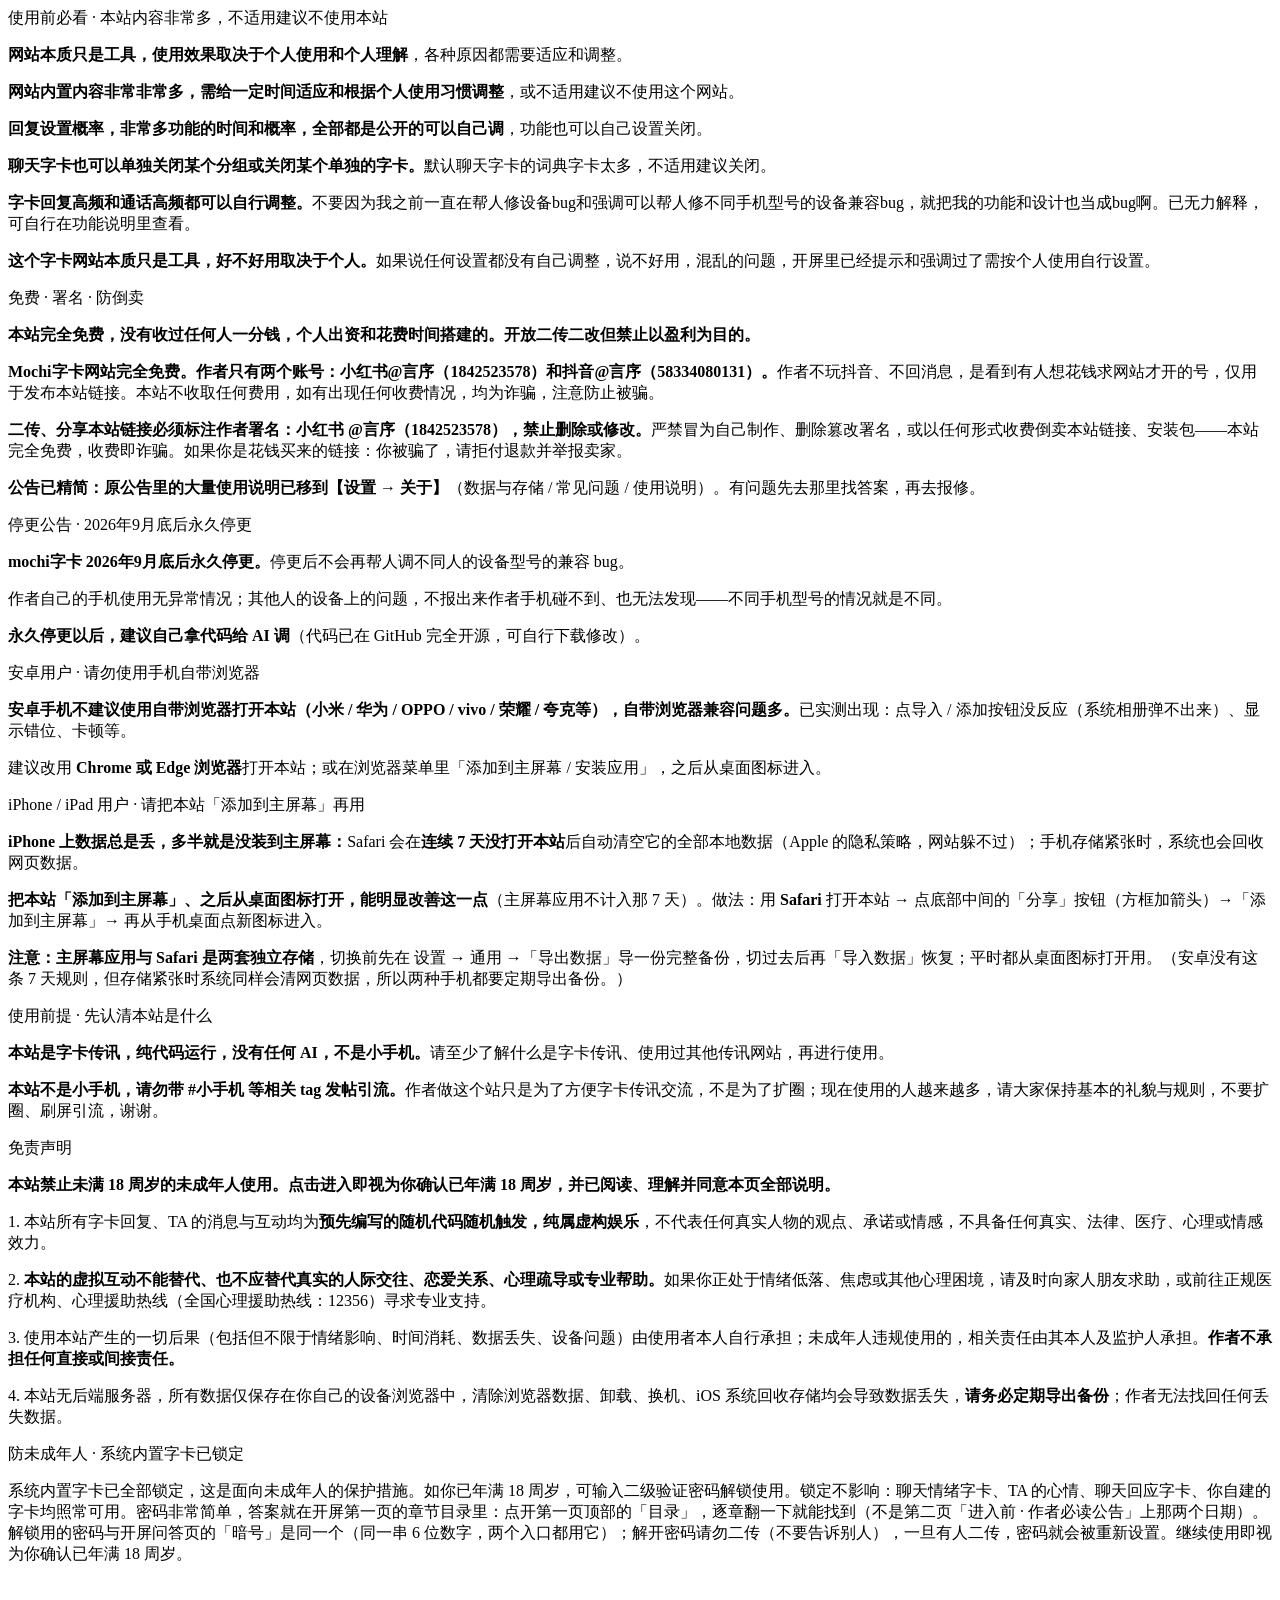
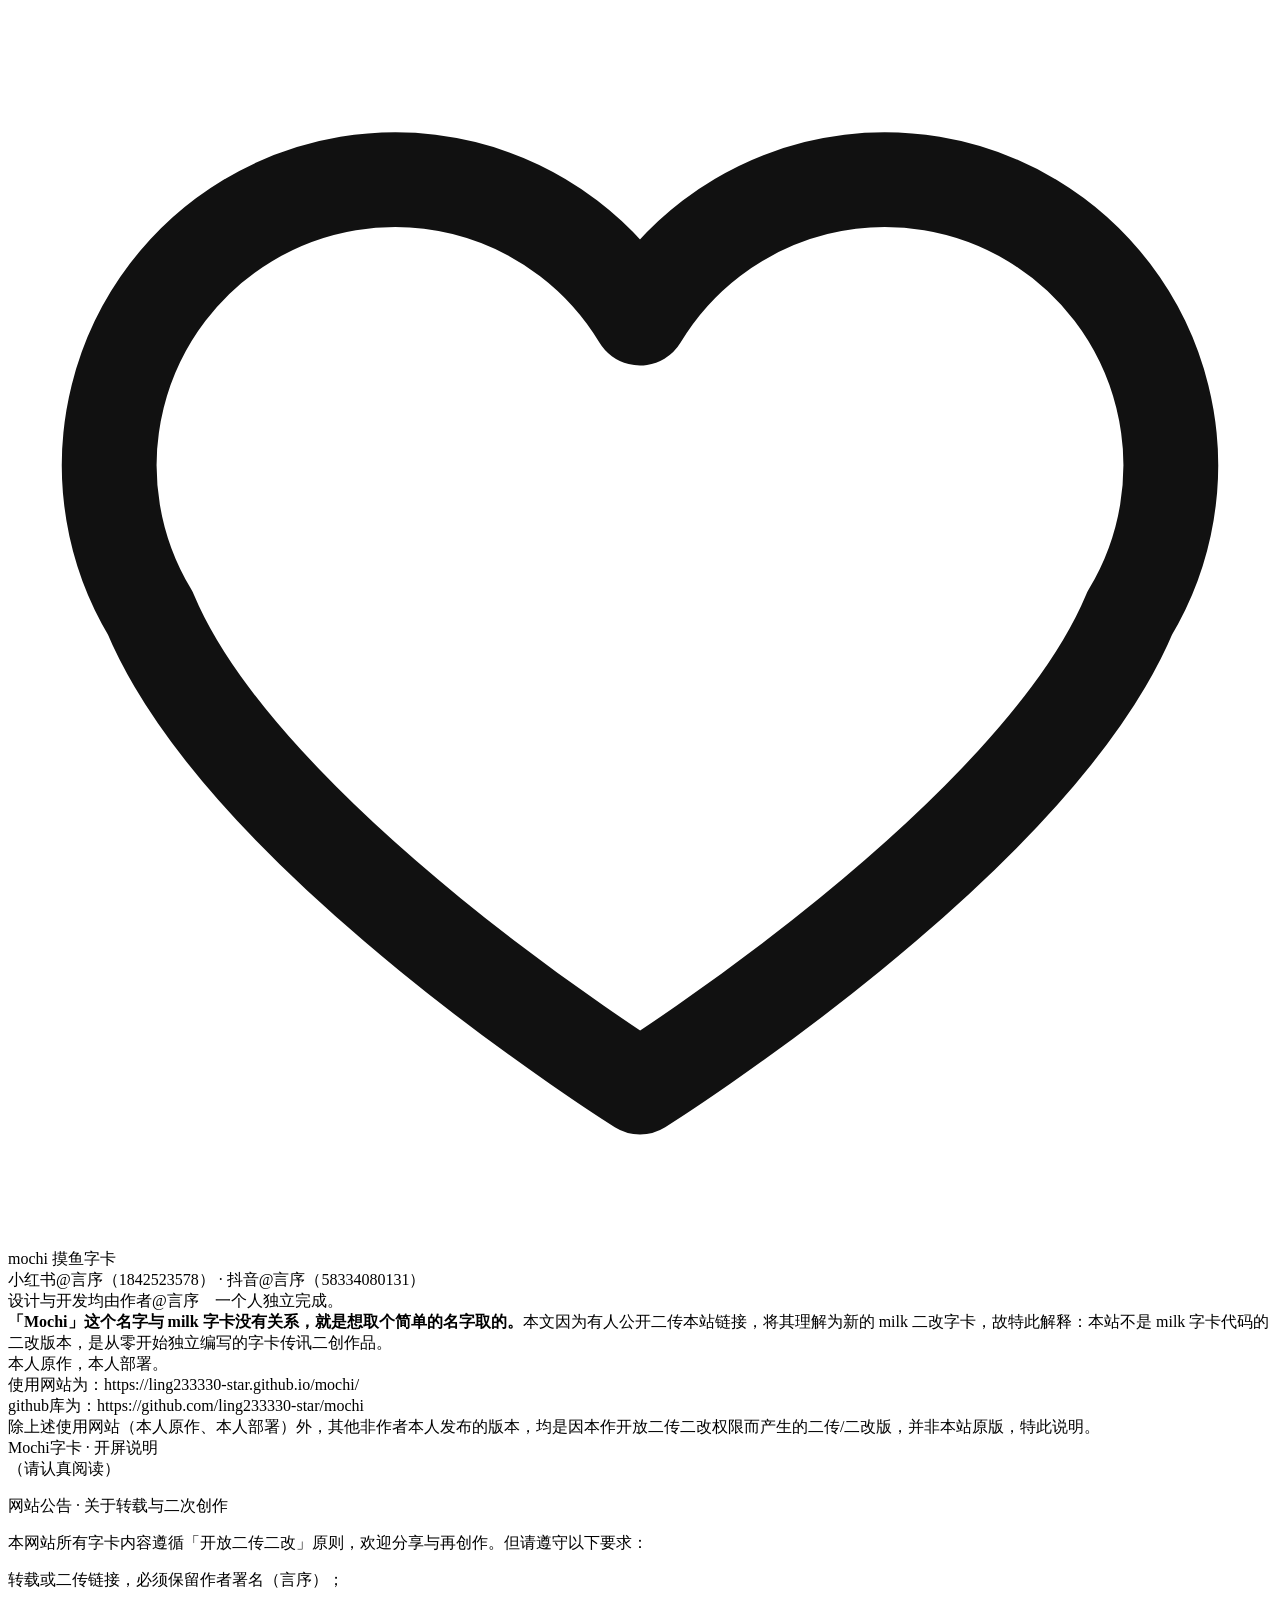
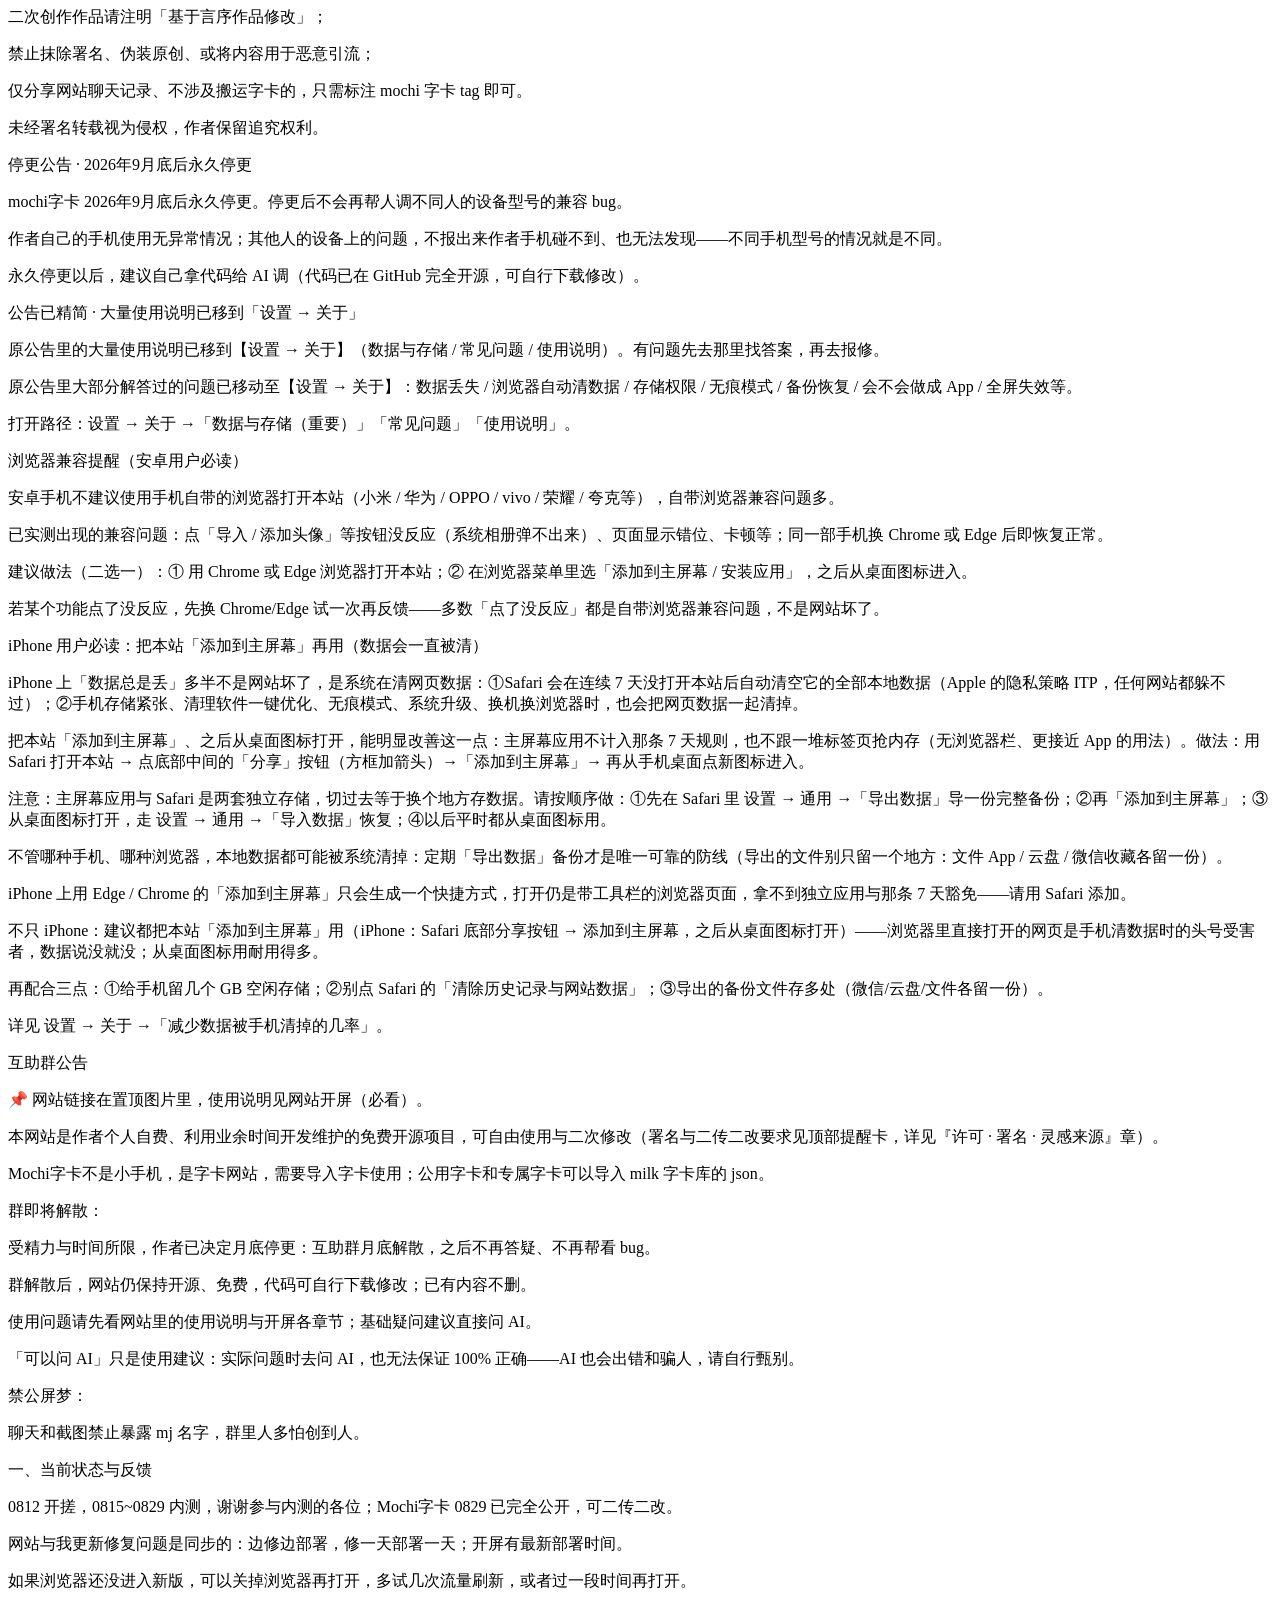
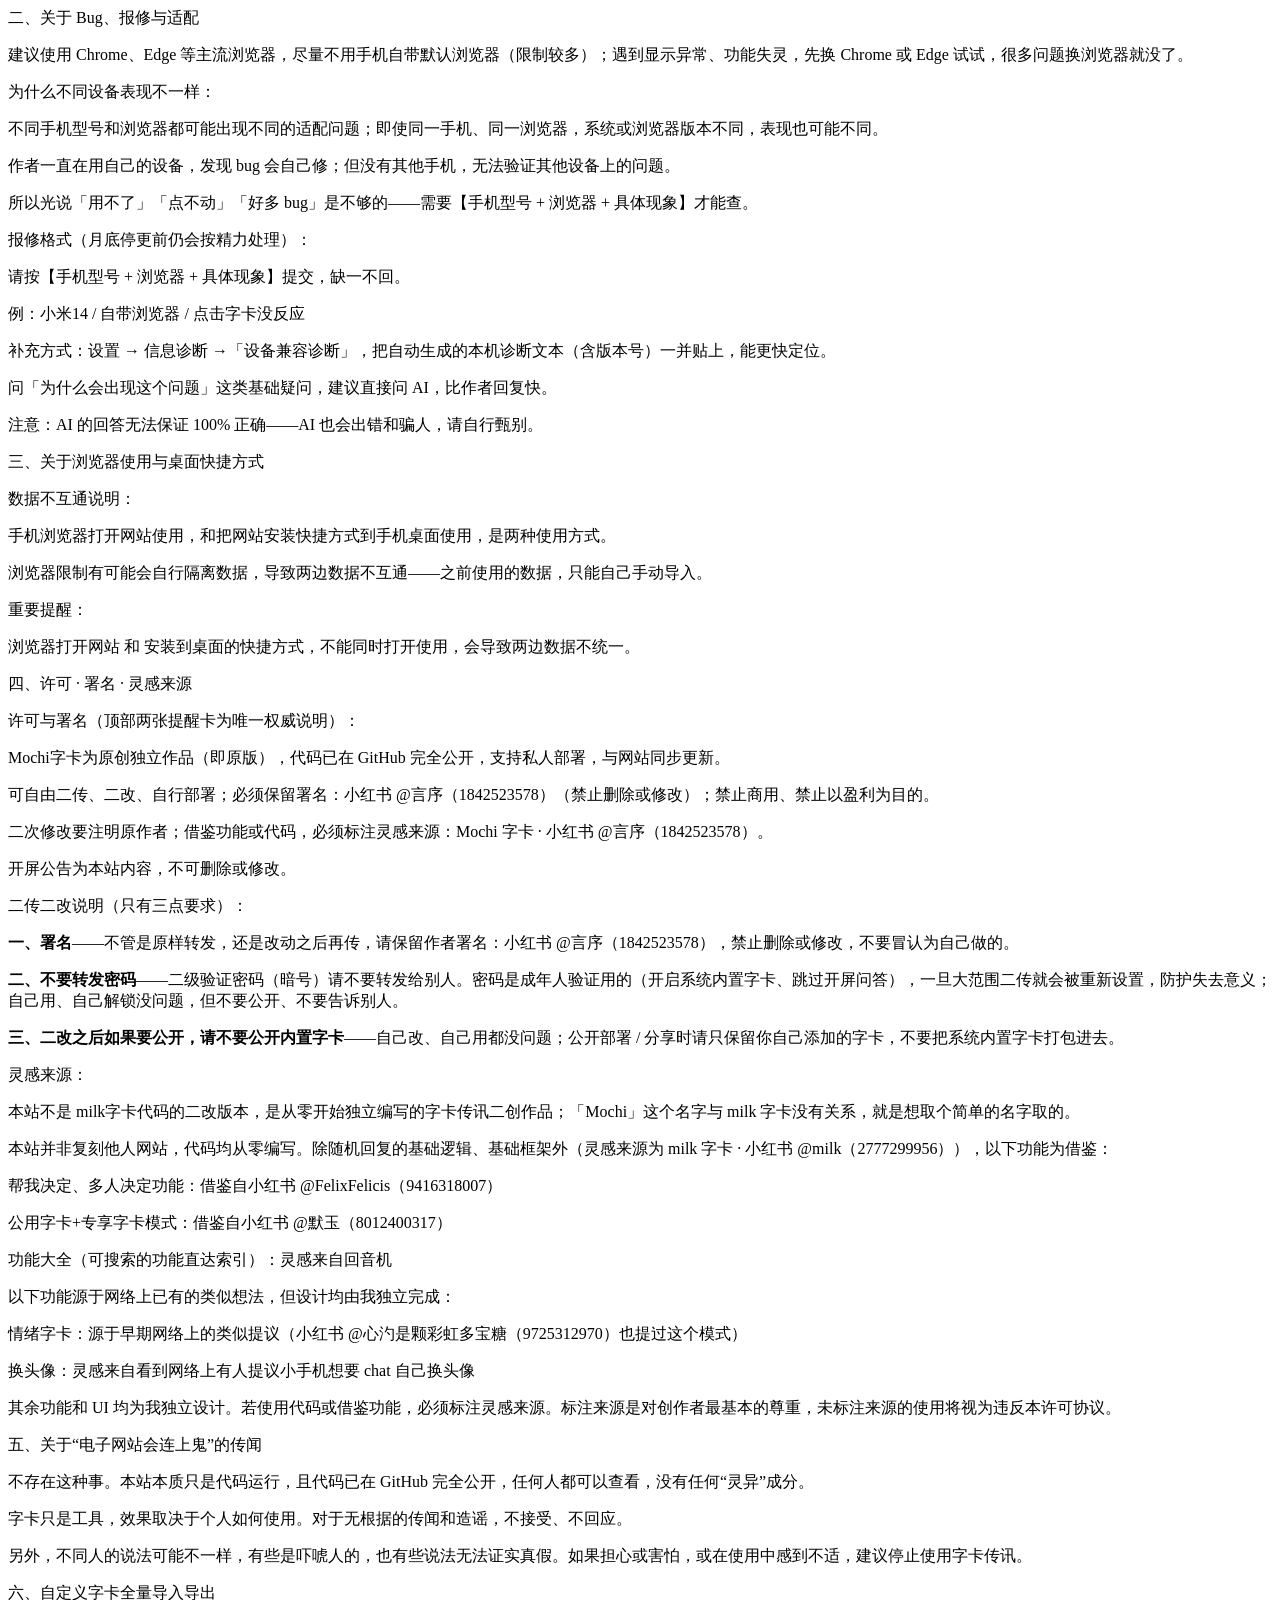
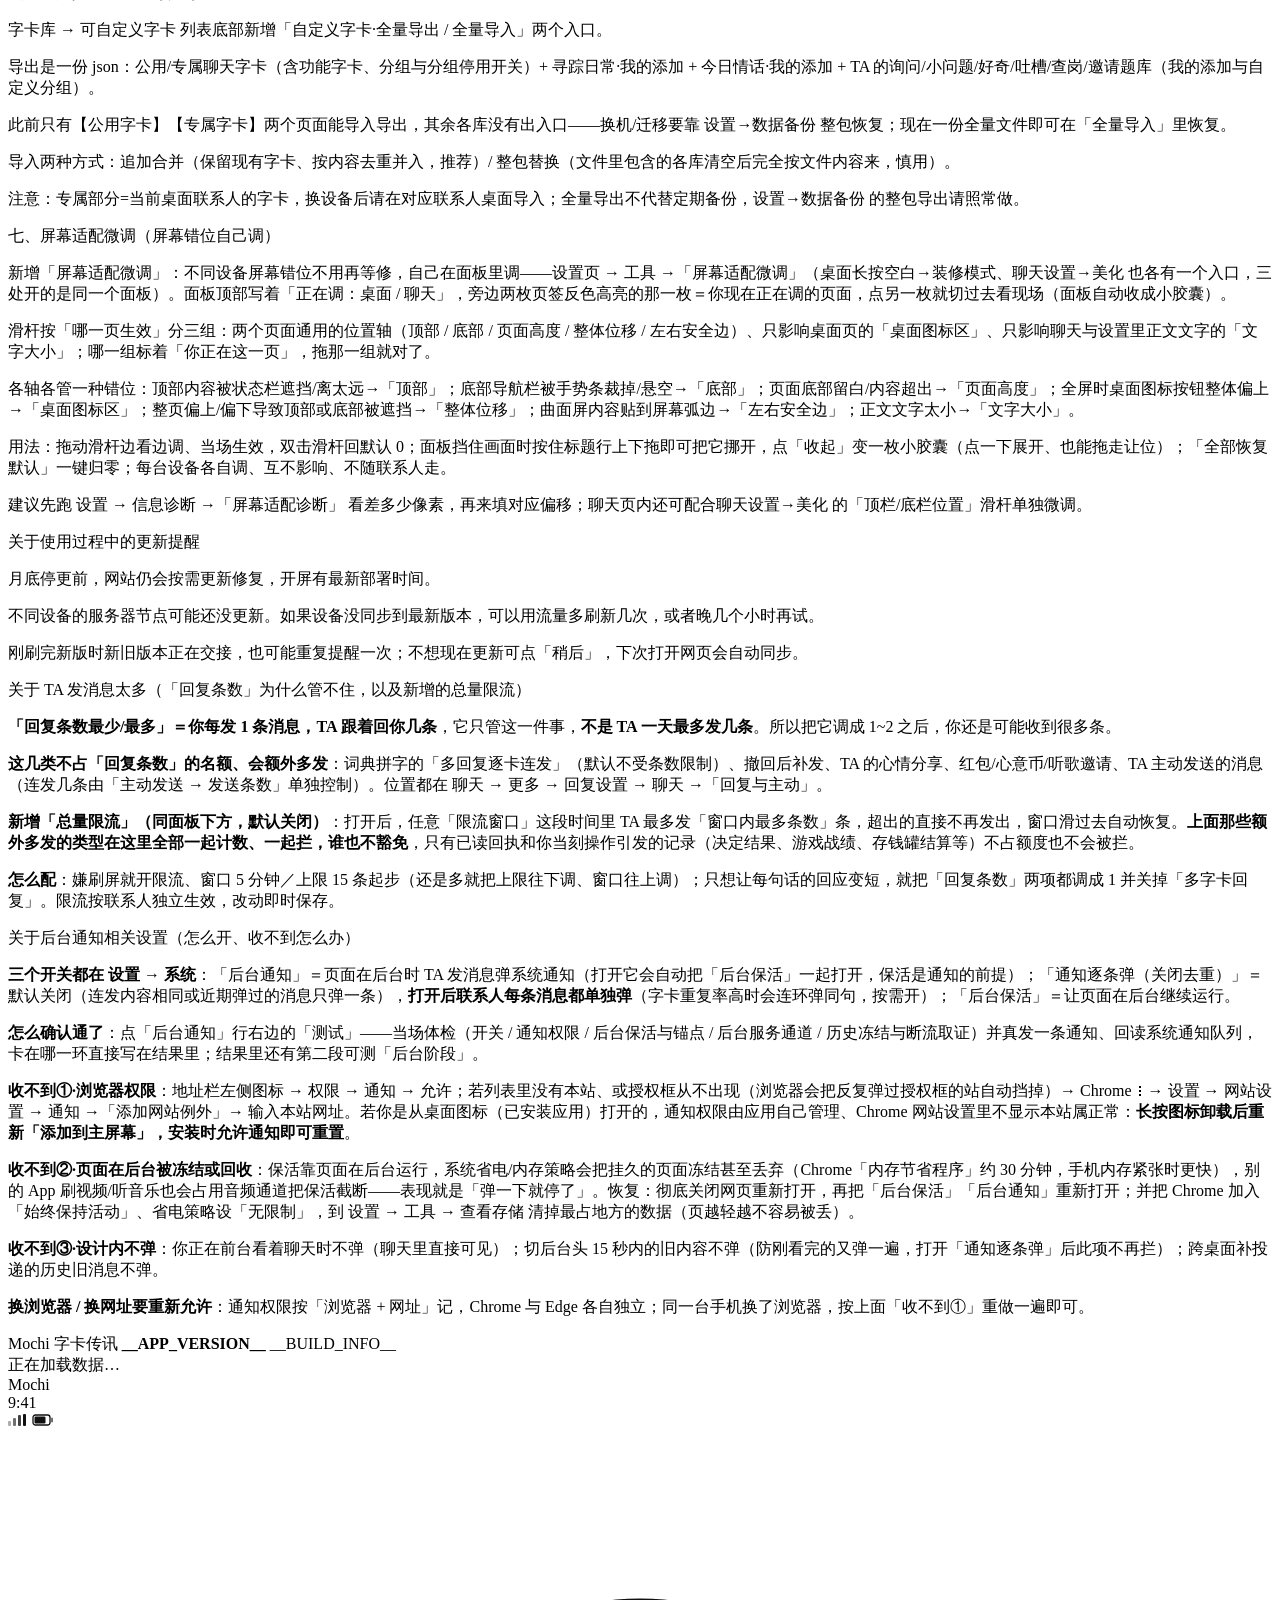
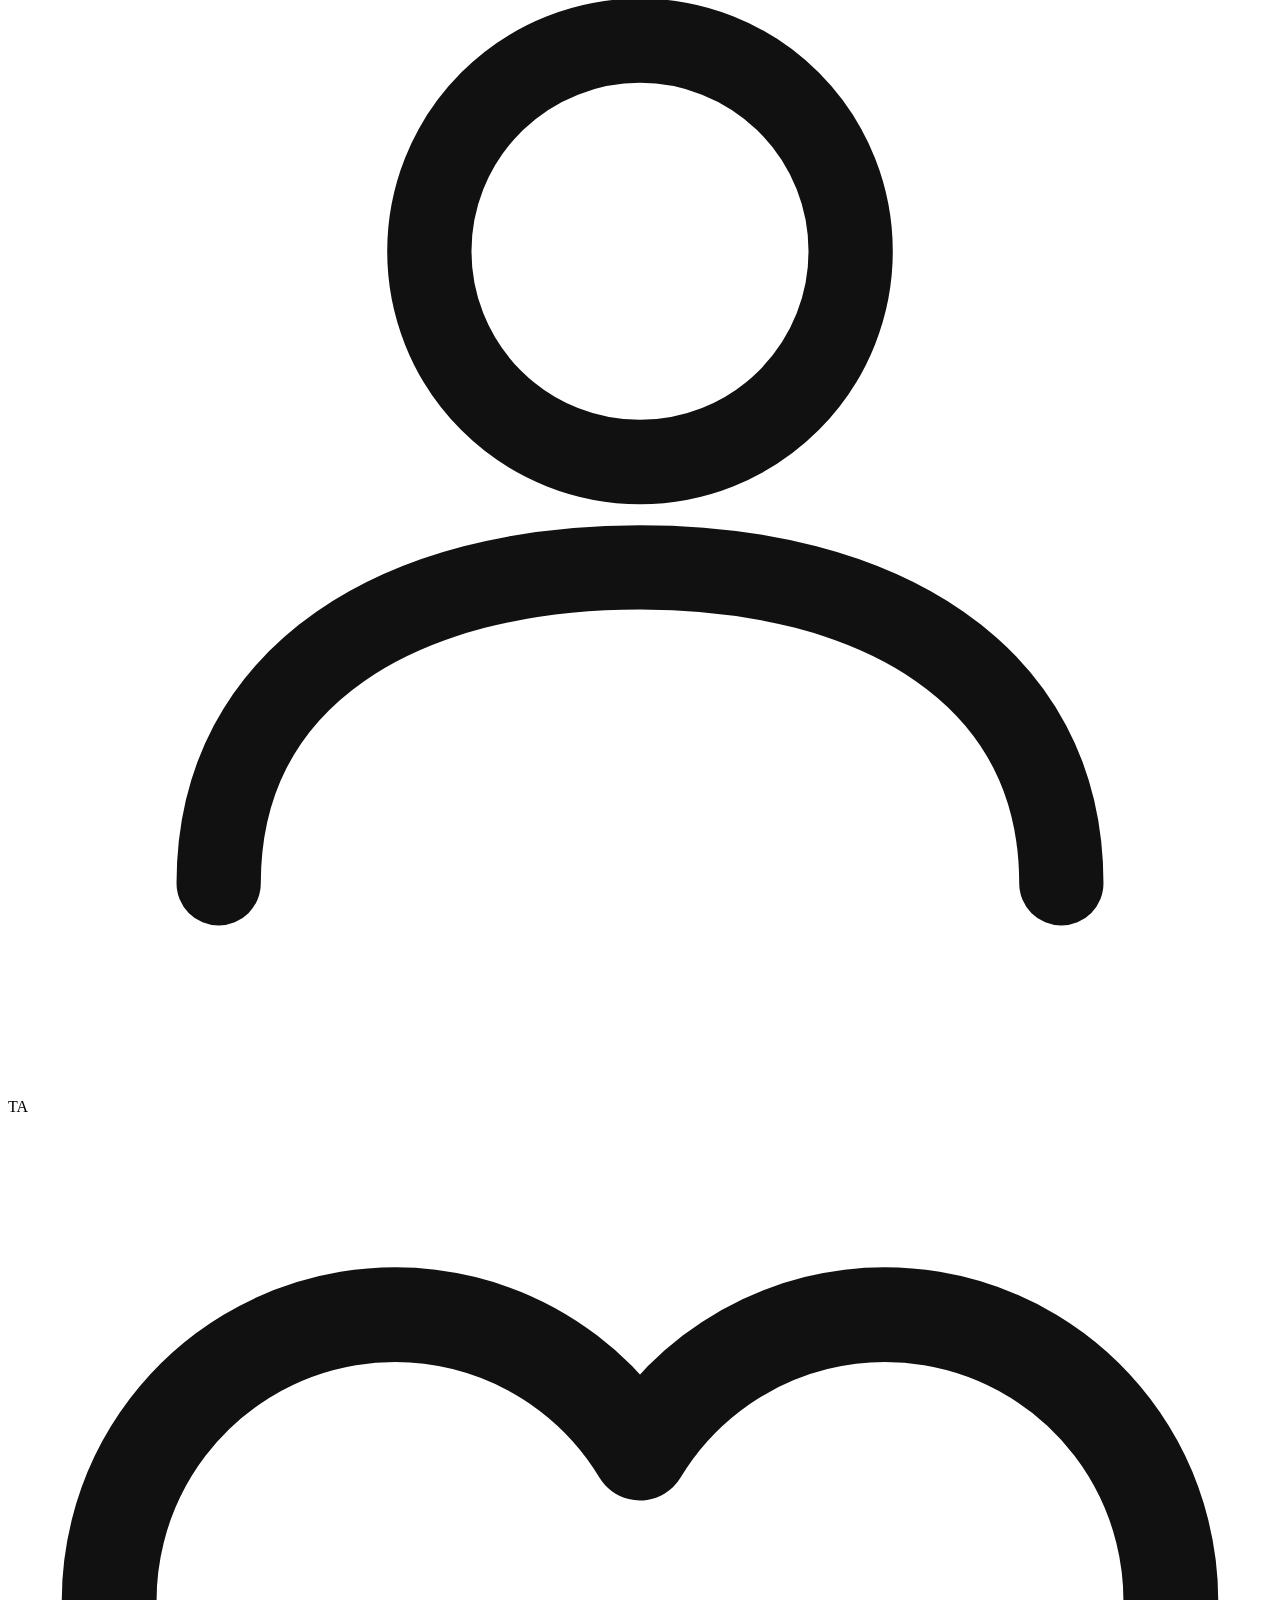
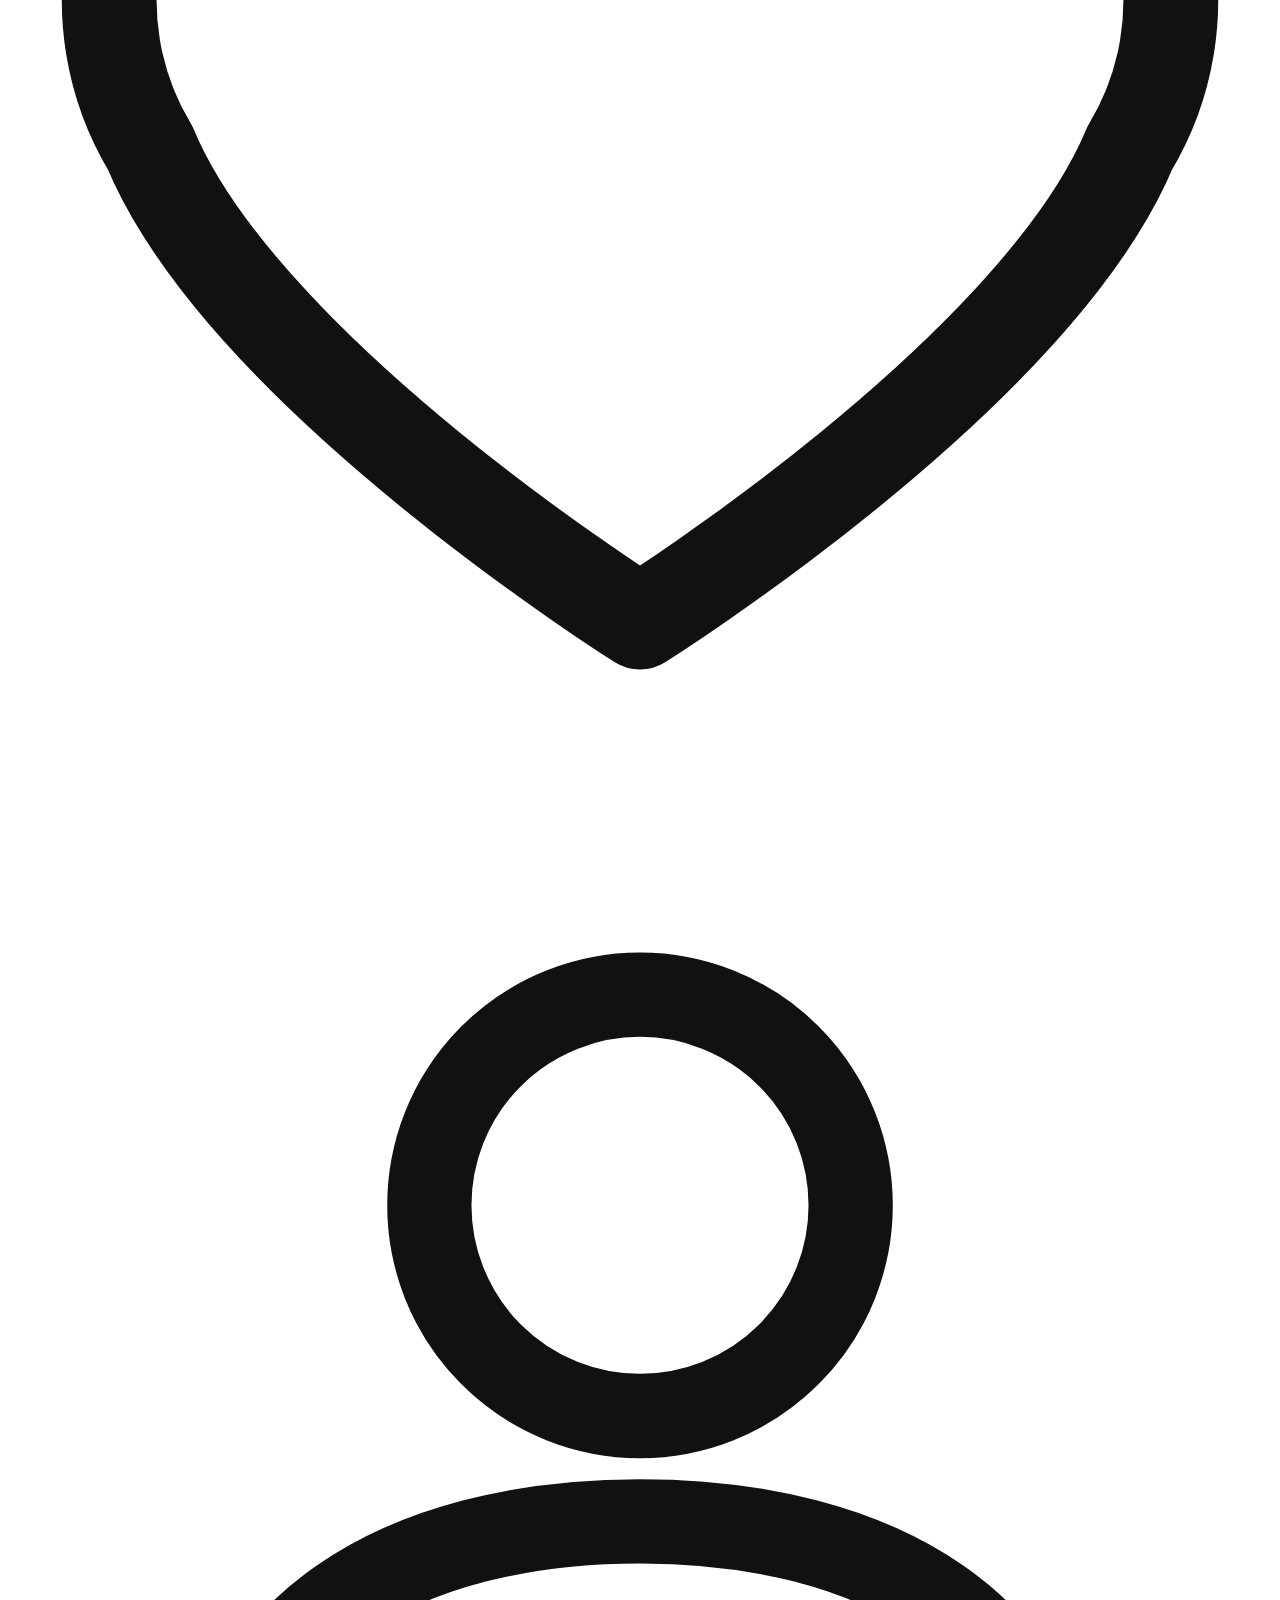
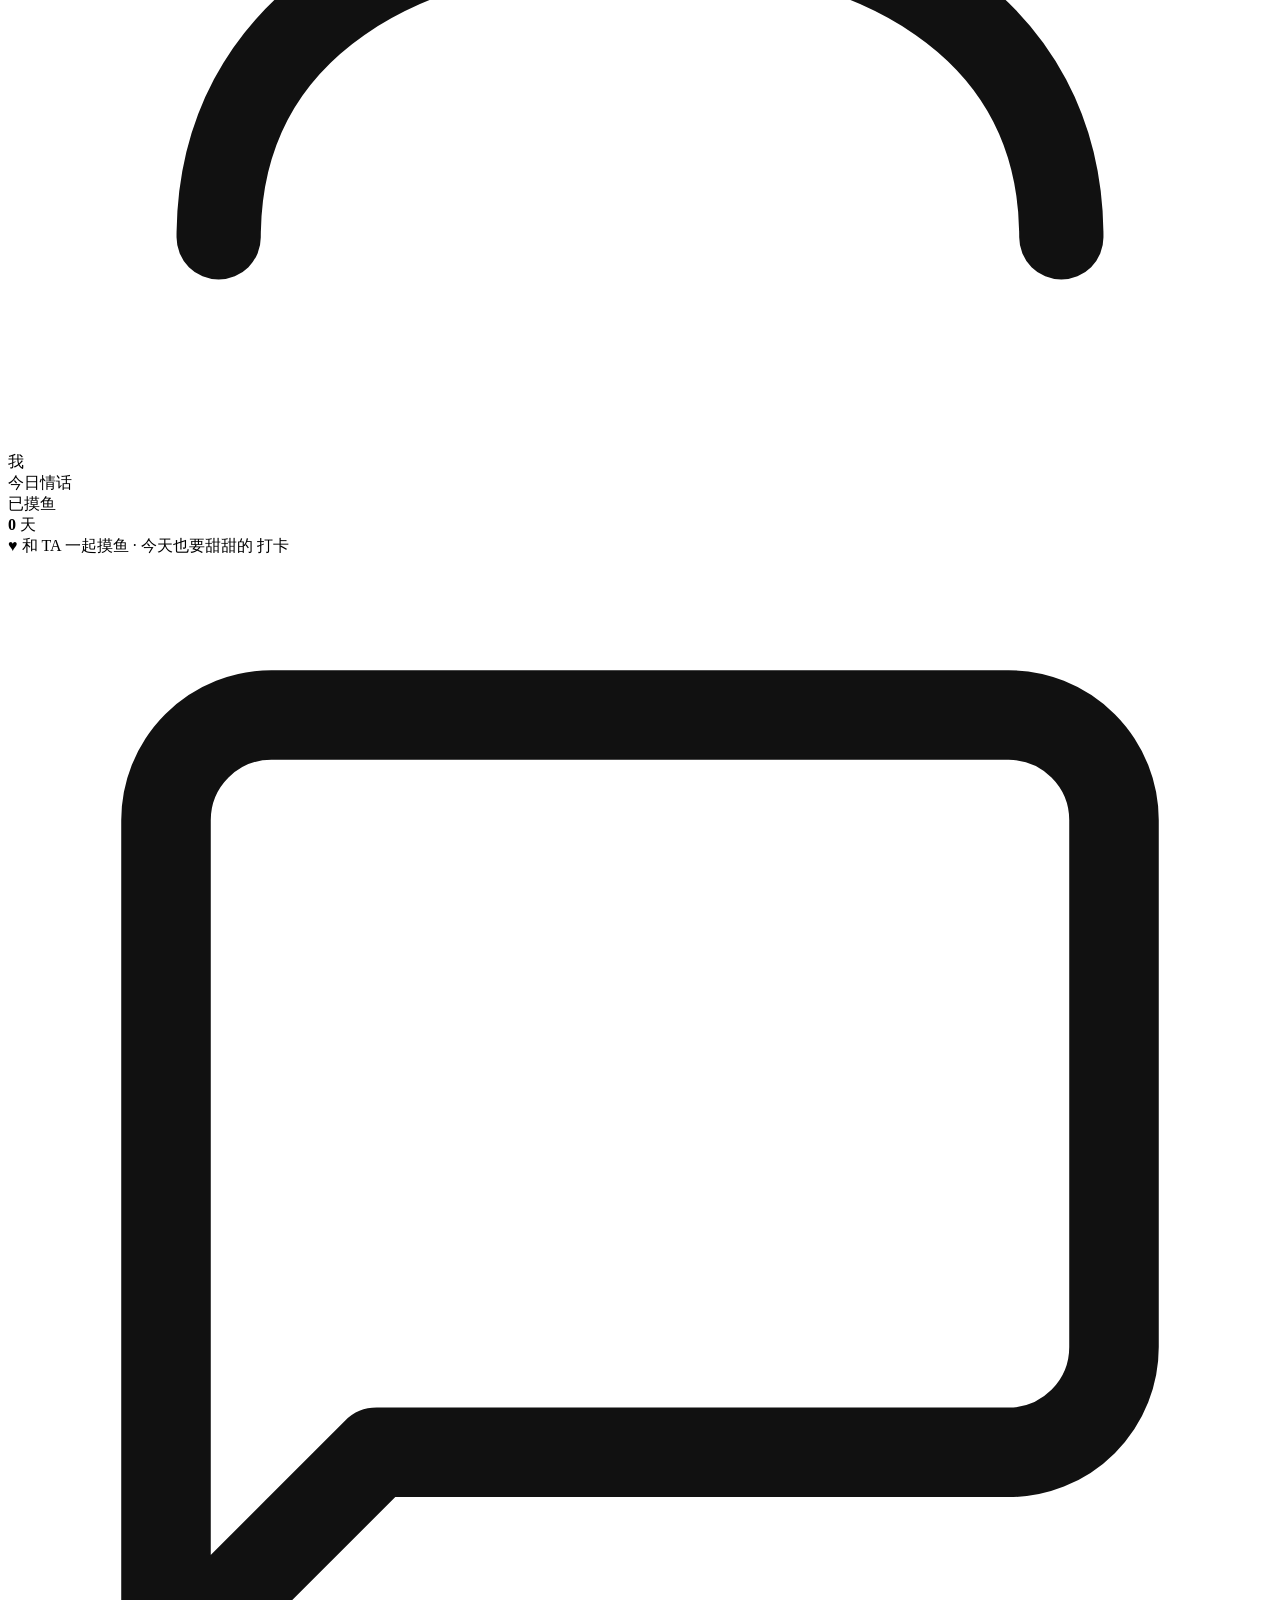
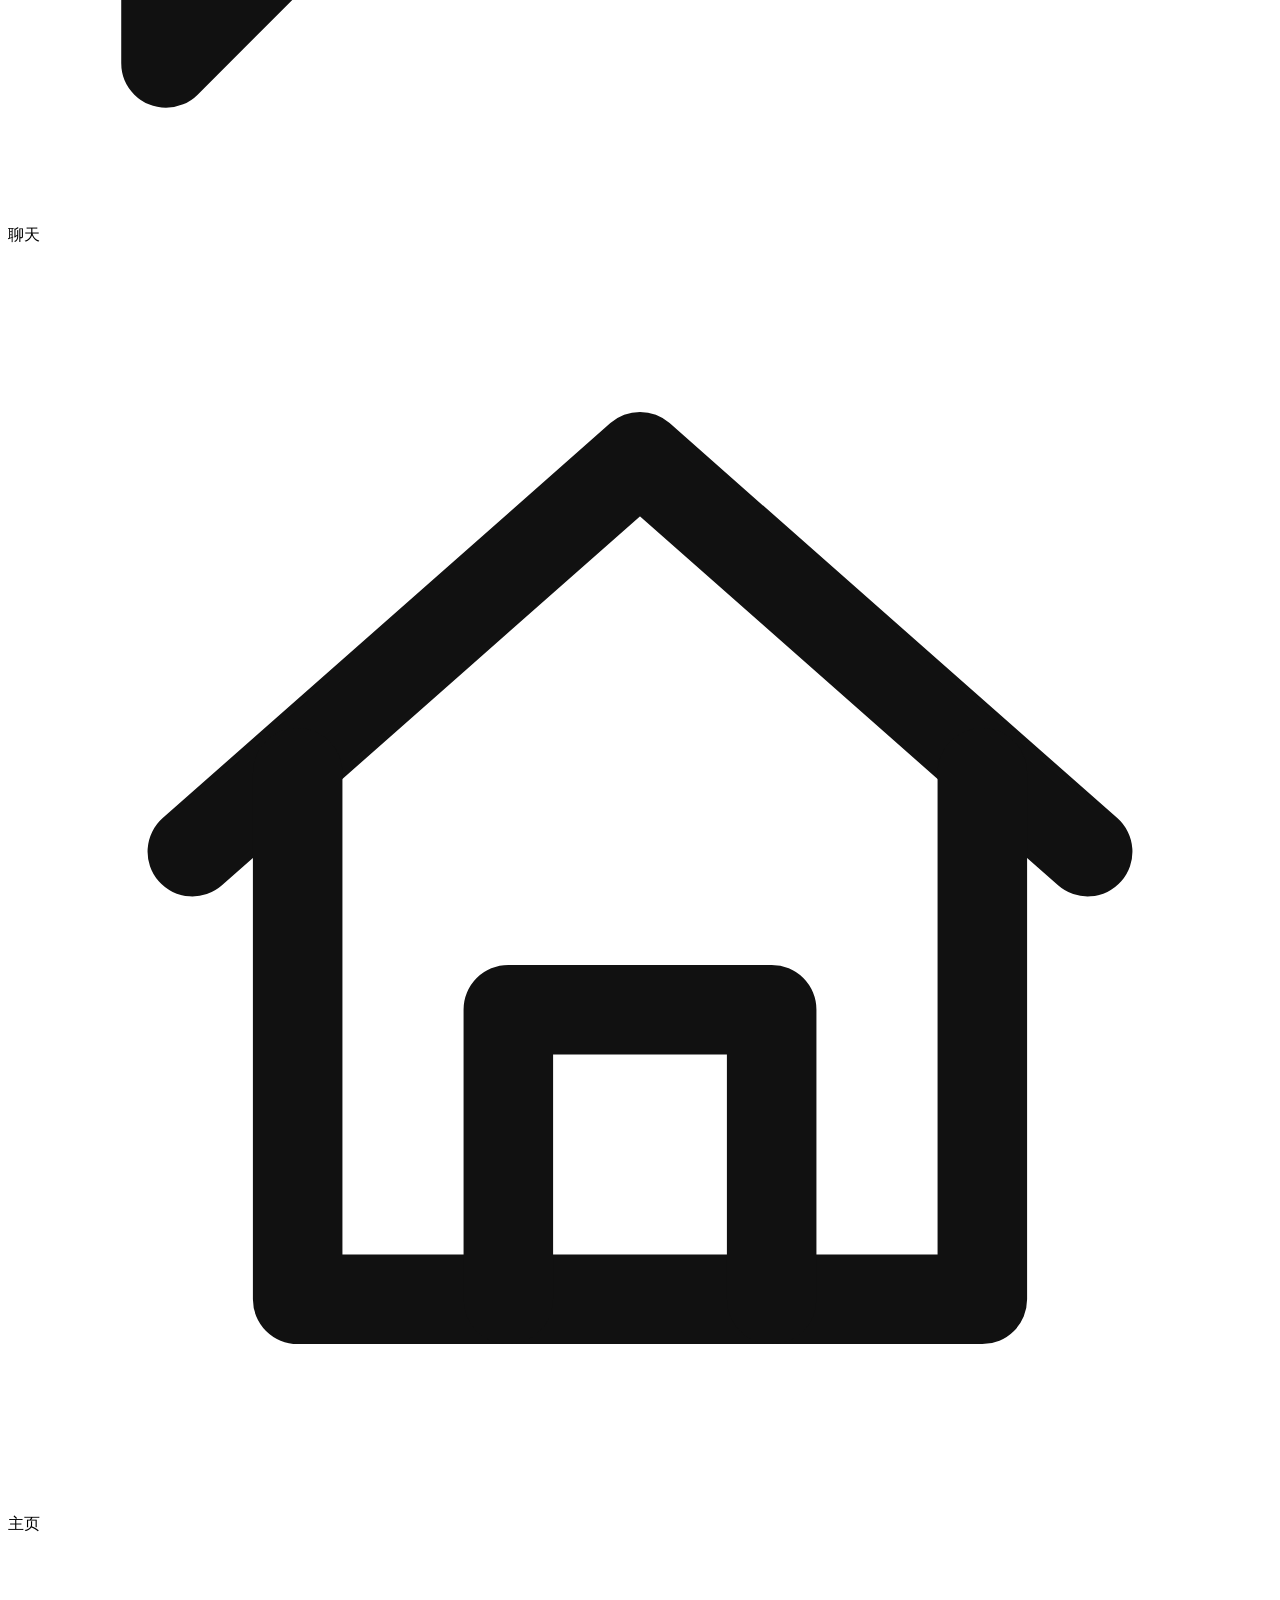
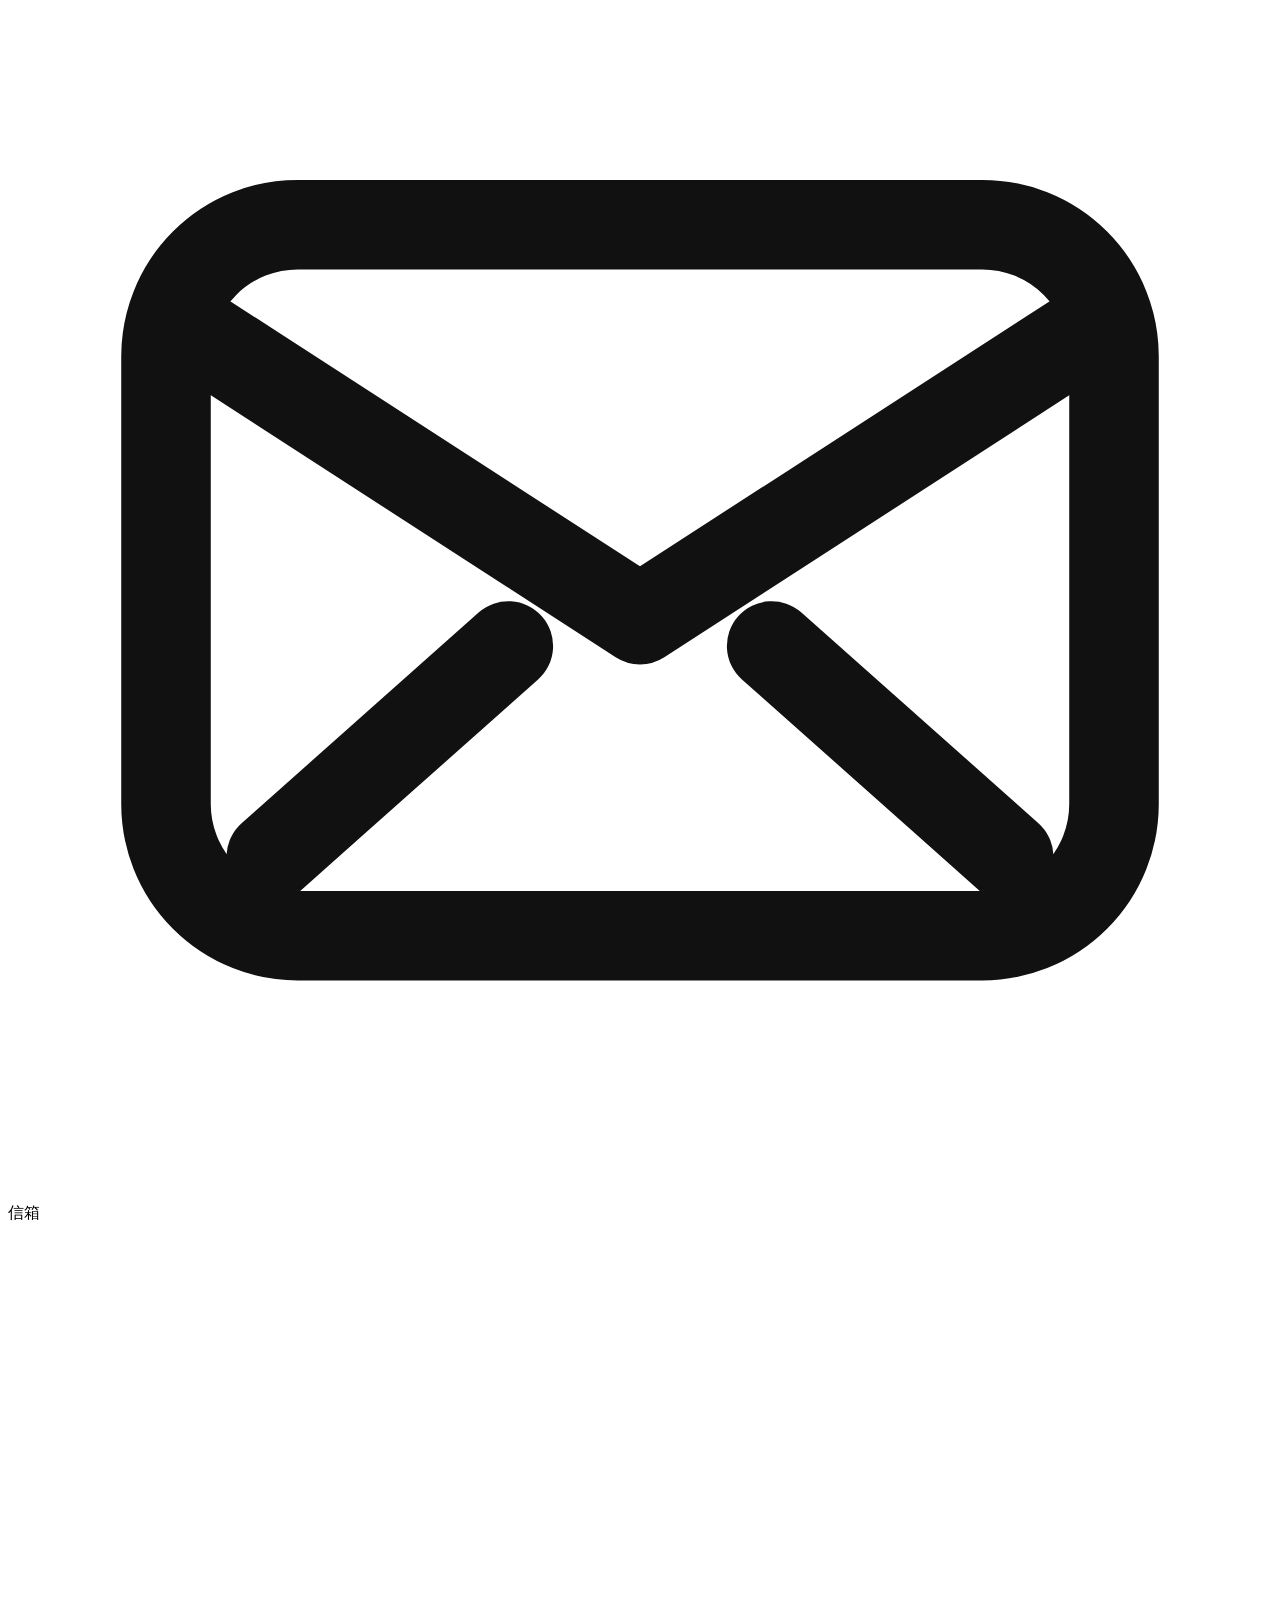
==== commit 54ae3a84: "v8.44: #1216 开屏第一页收口进「目录」＋必读摘要整块撤除（用户 2026-09-25 连发五条直派；纯内容归位／剪枝，零新增行为、零机型／UA 分支，`src/js/clock.js` 与" ====
--- a/src/template.html
+++ b/src/template.html
@@ -205,27 +205,11 @@
              卡整块撤除（DOM 与 .splash-onboard 样式同批删除）。不再补回——开屏只留公告/必读摘要，
              新手引导走 onboarding.js 的弹层（首次使用的全新环境自动弹一次，可跳转、设置内可重看）。 -->
         <div class="splash-notice-list">
-          <div class="splash-summary">
-            <p class="splash-summary-title">必读摘要</p>
-            <!-- v8.29 #973：与开屏最顶端红卡（.splash-bigwarn）同口径的一条——离线兜底一份，
-                 在线权威源在 src/pwa/notice.json 的 summary，两份同步（renderNotice 会用在线列表整段替换本段） -->
-            <p class="splash-hl splash-plain">【有问题先去「关于」找答案，再去报修】原公告里大部分解答过的问题已移动至【设置 → 关于】：数据丢失 / 浏览器自动清数据 / 存储权限 / 无痕模式 / 备份恢复 / 会不会做成 App / 全屏失效等。打开路径：设置 → 关于 →「数据与存储（重要）」「常见问题」「使用说明」。</p>
-            <!-- v8.29 #973：与开屏最顶端红卡（.splash-bigwarn）同口径的详细一条——离线兜底一份，
-                 在线权威源在 src/pwa/notice.json 的 summary，两份同步（renderNotice 会用在线列表整段替换本段）。
-                 明细放这里、顶卡只留三句：顶卡加长会把 #864 的「公告已精简」指引条挤出首屏（实测 984>844），
-                 故顶卡压到三句（≈270px），四条可调入口的细节落到本条。 -->
-            <p class="splash-hl splash-plain">【本站内容非常多，不适用建议不使用】网站本质只是工具、使用取决于个人，各种原因都需要适应和调整；内置内容非常非常多，不适用建议不使用这个网站，或给一定时间适应。觉得不好用的地方基本都能自己调、自己关，所有设置一直都是全部公开的：各类概率与很多功能的时间/间隔（设置 → 回复设置，调 0 = 不触发）、系统预设字卡可逐张或按分类开关（回复设置 →「系统预设字卡 · 聊天触发概率」把整体概率总档调到 0，聊天里所有系统预设字卡都不再触发）、一些功能可以自己设置关闭（设置里的各项开关，或收进桌面隐藏池）、聊天字卡可以单独关闭某个分组（分组标题右侧的「整组停用」开关）或关闭某一张字卡（逐张开关）；默认聊天字卡的词典字卡太多：字卡库 → 词典（与默认聊天字卡同属系统预设）可把不用的分组整组停用、或逐张关闭（该页顶部也有同款标红提醒）。找不到就用设置页顶部的搜索框搜关键词。</p>
-            <p class="splash-hl">本站完全免费，个人出资搭建、代码开源，开放二传二改但禁止以盈利为目的；二传、分享必须标注署名：小红书 @言序（1842523578），严禁收费倒卖。作者已决定月底停更、互助群月底解散（详见「互助群公告」章）。</p>
-            <!-- #1024（2026-09-22 用户直派「开屏第一页要写：网站公告 / 关于转载与二次创作」）：
-                 与在线权威源 src/pwa/notice.json 的 summary 同口径一条（在线会整段替换本段，这里保证断网/弱网兜底也看得到）；
-                 详细四条要求落在下方首个章节「网站公告 · 关于转载与二次创作」 -->
-            <p class="splash-hl">【转载 · 二次创作】所有字卡内容开放二传二改，但必须保留作者署名：小红书 @言序（1842523578）；二次创作请注明「基于言序作品修改」；禁止抹除署名、伪装原创、或将内容用于恶意引流。未署名转载视为侵权（详见『网站公告 · 关于转载与二次创作』章）。</p>
-            <p class="splash-hl">本站禁止未满 18 周岁的未成年人使用；字卡回复均为随机代码生成、纯属虚构娱乐，不能替代真实人际交往与专业心理帮助；点击进入即视为已阅读并同意本页全部说明，使用后果由使用者本人自行承担，作者不承担任何责任。</p>
-            <p class="splash-hl splash-plain">关于二级验证密码（暗号）：6 位数字，前两位是 99，后 4 位是 mochi 字卡生日的字面数字（生日写在开屏第一页的章节目录里——点开第一页顶部的「目录」逐章翻一下就能找到；不是第二页「进入前 · 作者必读公告」上那两个日期，也不是最底下的部署时间）。解开后请勿二传。</p>
-            <p class="splash-hl splash-plain">数据丢失属浏览器正常概率，请定期备份：本机不保留任何自动副本，你导出的文件就是唯一备份。TA 的主动消息、字卡等均按概率随机触发，嫌频繁可在 设置 → 回复设置 或 字卡库 → 其他互动功能字卡 调低（0 = 不触发）。</p>
-            <p class="splash-hl splash-plain" id="splash-ios-pwa-tip">#916 建议都把本站「添加到主屏幕」用（iPhone：Safari 底部分享按钮 → 添加到主屏幕，之后从桌面图标打开）：浏览器里直接打开的网页是手机清数据时的头号受害者，数据说没就没；从桌面图标用耐用得多。再配合三点：①给手机留几个 GB 空闲存储；②别点 Safari 的「清除历史记录与网站数据」；③导出的备份文件存多处（微信/云盘/文件各留一份）。详见 设置 → 关于 →「减少数据被手机清掉的几率」。</p>
-            <p>完整说明在各章节内，可点上方目录跳转查看。</p>
-          </div>
+          <!-- #1216（2026-09-25 用户直派「必读摘要删掉，这些内容在开屏最顶已经有了」）：本容器内原有的「必读摘要」整块已撤除，
+             勿复活——它复述的九条在下面三处各有权威版本：①开屏最顶的必读卡组（防倒卖／公告已精简／停更／安卓浏览器／
+             iPhone 装主屏幕／使用前提／免责声明／系统内置字卡锁）；②本目录各章（含本批新增的两章，另把「建议都装主屏幕
+             ＋配合三点」并进 iPhone 章）；③设置 → 关于（数据与存储／常见问题／使用说明）。在线源 notice.json 的 summary
+             同批改空（clock.js 判 length 才建块，空数组＝不渲染）。被这次删除摘掉的七支针一律转成删除型重锚，不退役。 -->
           <div class="splash-sec-wrap">
             <!-- #1024（2026-09-22 用户直派，原文逐字）——开屏第一页公告的首个章节＝顶部最显眼的一章；
                  在线权威源在同名章节（src/pwa/notice.json sections[0]），两份逐字一致，
@@ -237,6 +221,36 @@
             <p class="splash-bullet">禁止抹除署名、伪装原创、或将内容用于恶意引流；</p>
             <p class="splash-bullet">仅分享网站聊天记录、不涉及搬运字卡的，只需标注 mochi 字卡 tag 即可。</p>
             <p class="splash-item splash-hl">未经署名转载视为侵权，作者保留追究权利。</p>
+          </div>
+          <div class="splash-sec-wrap">
+            <p class="splash-sec">停更公告 · 2026年9月底后永久停更</p>
+            <p class="splash-item">mochi字卡 2026年9月底后永久停更。停更后不会再帮人调不同人的设备型号的兼容 bug。</p>
+            <p class="splash-item">作者自己的手机使用无异常情况；其他人的设备上的问题，不报出来作者手机碰不到、也无法发现——不同手机型号的情况就是不同。</p>
+            <p class="splash-item splash-hl">永久停更以后，建议自己拿代码给 AI 调（代码已在 GitHub 完全开源，可自行下载修改）。</p>
+          </div>
+          <div class="splash-sec-wrap">
+            <p class="splash-sec">公告已精简 · 大量使用说明已移到「设置 → 关于」</p>
+            <p class="splash-item">原公告里的大量使用说明已移到【设置 → 关于】（数据与存储 / 常见问题 / 使用说明）。有问题先去那里找答案，再去报修。</p>
+            <p class="splash-bullet">原公告里大部分解答过的问题已移动至【设置 → 关于】：数据丢失 / 浏览器自动清数据 / 存储权限 / 无痕模式 / 备份恢复 / 会不会做成 App / 全屏失效等。</p>
+            <p class="splash-bullet">打开路径：设置 → 关于 →「数据与存储（重要）」「常见问题」「使用说明」。</p>
+          </div>
+          <div class="splash-sec-wrap">
+            <p class="splash-sec">浏览器兼容提醒（安卓用户必读）</p>
+            <p class="splash-item">安卓手机不建议使用手机自带的浏览器打开本站（小米 / 华为 / OPPO / vivo / 荣耀 / 夸克等），自带浏览器兼容问题多。</p>
+            <p class="splash-bullet">已实测出现的兼容问题：点「导入 / 添加头像」等按钮没反应（系统相册弹不出来）、页面显示错位、卡顿等；同一部手机换 Chrome 或 Edge 后即恢复正常。</p>
+            <p class="splash-bullet">建议做法（二选一）：① 用 Chrome 或 Edge 浏览器打开本站；② 在浏览器菜单里选「添加到主屏幕 / 安装应用」，之后从桌面图标进入。</p>
+            <p class="splash-item">若某个功能点了没反应，先换 Chrome/Edge 试一次再反馈——多数「点了没反应」都是自带浏览器兼容问题，不是网站坏了。</p>
+          </div>
+          <div class="splash-sec-wrap">
+            <p class="splash-sec">iPhone 用户必读：把本站「添加到主屏幕」再用（数据会一直被清）</p>
+            <p class="splash-item">iPhone 上「数据总是丢」多半不是网站坏了，是系统在清网页数据：①Safari 会在连续 7 天没打开本站后自动清空它的全部本地数据（Apple 的隐私策略 ITP，任何网站都躲不过）；②手机存储紧张、清理软件一键优化、无痕模式、系统升级、换机换浏览器时，也会把网页数据一起清掉。</p>
+            <p class="splash-bullet">把本站「添加到主屏幕」、之后从桌面图标打开，能明显改善这一点：主屏幕应用不计入那条 7 天规则，也不跟一堆标签页抢内存（无浏览器栏、更接近 App 的用法）。做法：用 Safari 打开本站 → 点底部中间的「分享」按钮（方框加箭头）→「添加到主屏幕」→ 再从手机桌面点新图标进入。</p>
+            <p class="splash-bullet">注意：主屏幕应用与 Safari 是两套独立存储，切过去等于换个地方存数据。请按顺序做：①先在 Safari 里 设置 → 通用 →「导出数据」导一份完整备份；②再「添加到主屏幕」；③从桌面图标打开，走 设置 → 通用 →「导入数据」恢复；④以后平时都从桌面图标用。</p>
+            <p class="splash-bullet">不管哪种手机、哪种浏览器，本地数据都可能被系统清掉：定期「导出数据」备份才是唯一可靠的防线（导出的文件别只留一个地方：文件 App / 云盘 / 微信收藏各留一份）。</p>
+            <p class="splash-bullet">iPhone 上用 Edge / Chrome 的「添加到主屏幕」只会生成一个快捷方式，打开仍是带工具栏的浏览器页面，拿不到独立应用与那条 7 天豁免——请用 Safari 添加。</p>
+            <p class="splash-bullet">不只 iPhone：建议都把本站「添加到主屏幕」用（iPhone：Safari 底部分享按钮 → 添加到主屏幕，之后从桌面图标打开）——浏览器里直接打开的网页是手机清数据时的头号受害者，数据说没就没；从桌面图标用耐用得多。</p>
+            <p class="splash-bullet">再配合三点：①给手机留几个 GB 空闲存储；②别点 Safari 的「清除历史记录与网站数据」；③导出的备份文件存多处（微信/云盘/文件各留一份）。</p>
+            <p class="splash-bullet">详见 设置 → 关于 →「减少数据被手机清掉的几率」。</p>
           </div>
           <div class="splash-sec-wrap">
             <p class="splash-sec">互助群公告</p>
@@ -258,11 +272,6 @@
             <p class="splash-item">0812 开搓，0815~0829 内测，谢谢参与内测的各位；Mochi字卡 0829 已完全公开，可二传二改。</p>
             <p class="splash-item">网站与我更新修复问题是同步的：边修边部署，修一天部署一天；开屏有最新部署时间。</p>
             <p class="splash-item">如果浏览器还没进入新版，可以关掉浏览器再打开，多试几次流量刷新，或者过一段时间再打开。</p>
-            <p class="splash-sub">关于反馈与建议：</p>
-            <p class="splash-item">有问题可以在互助群艾特我，但我精力有限，不一定全部回复也不一定及时回复。</p>
-            <p class="splash-item">网站首先是做给我自己用的，不需要的细节不做，所以不一定采纳建议；许愿的功能按我自己的节奏和需求调整。</p>
-            <p class="splash-item">做这个网站花了我非常多的时间、精力和心血，自己做过网站的都能明白。本站完全免费，用不用随你——我不是客服，没有义务按任何人的标准修改。</p>
-            <p class="splash-bullet">提建议欢迎，指手画脚免谈。无法接受的请使用其他网站，或自行修改代码（已公开全部代码且开放二传二改权限）。谢谢配合。</p>
           </div>
           <div class="splash-sec-wrap">
             <p class="splash-sec">二、关于 Bug、报修与适配</p>
@@ -277,7 +286,6 @@
             <p class="splash-bullet">补充方式：设置 → 信息诊断 →「设备兼容诊断」，把自动生成的本机诊断文本（含版本号）一并贴上，能更快定位。</p>
             <p class="splash-item">问「为什么会出现这个问题」这类基础疑问，建议直接问 AI，比作者回复快。</p>
             <p class="splash-item">注意：AI 的回答无法保证 100% 正确——AI 也会出错和骗人，请自行甄别。</p>
-            <p class="splash-item">关于数据丢失：有可能有 bug，也有可能是浏览器触发丢失。不是高频率丢失就是正常情况（浏览器自身有正常概率丢数据），需要定期备份；提示有新版本需要刷新时，先备份数据。注意：本机不保留任何自动备份副本（v3.29 起该机制已下线，历史遗留副本会在启动时自动清理），你下载并保存好的导出文件就是唯一备份——请存到不会被浏览器清理的地方。</p>
           </div>
           <div class="splash-sec-wrap">
             <p class="splash-sec">三、关于浏览器使用与桌面快捷方式</p>
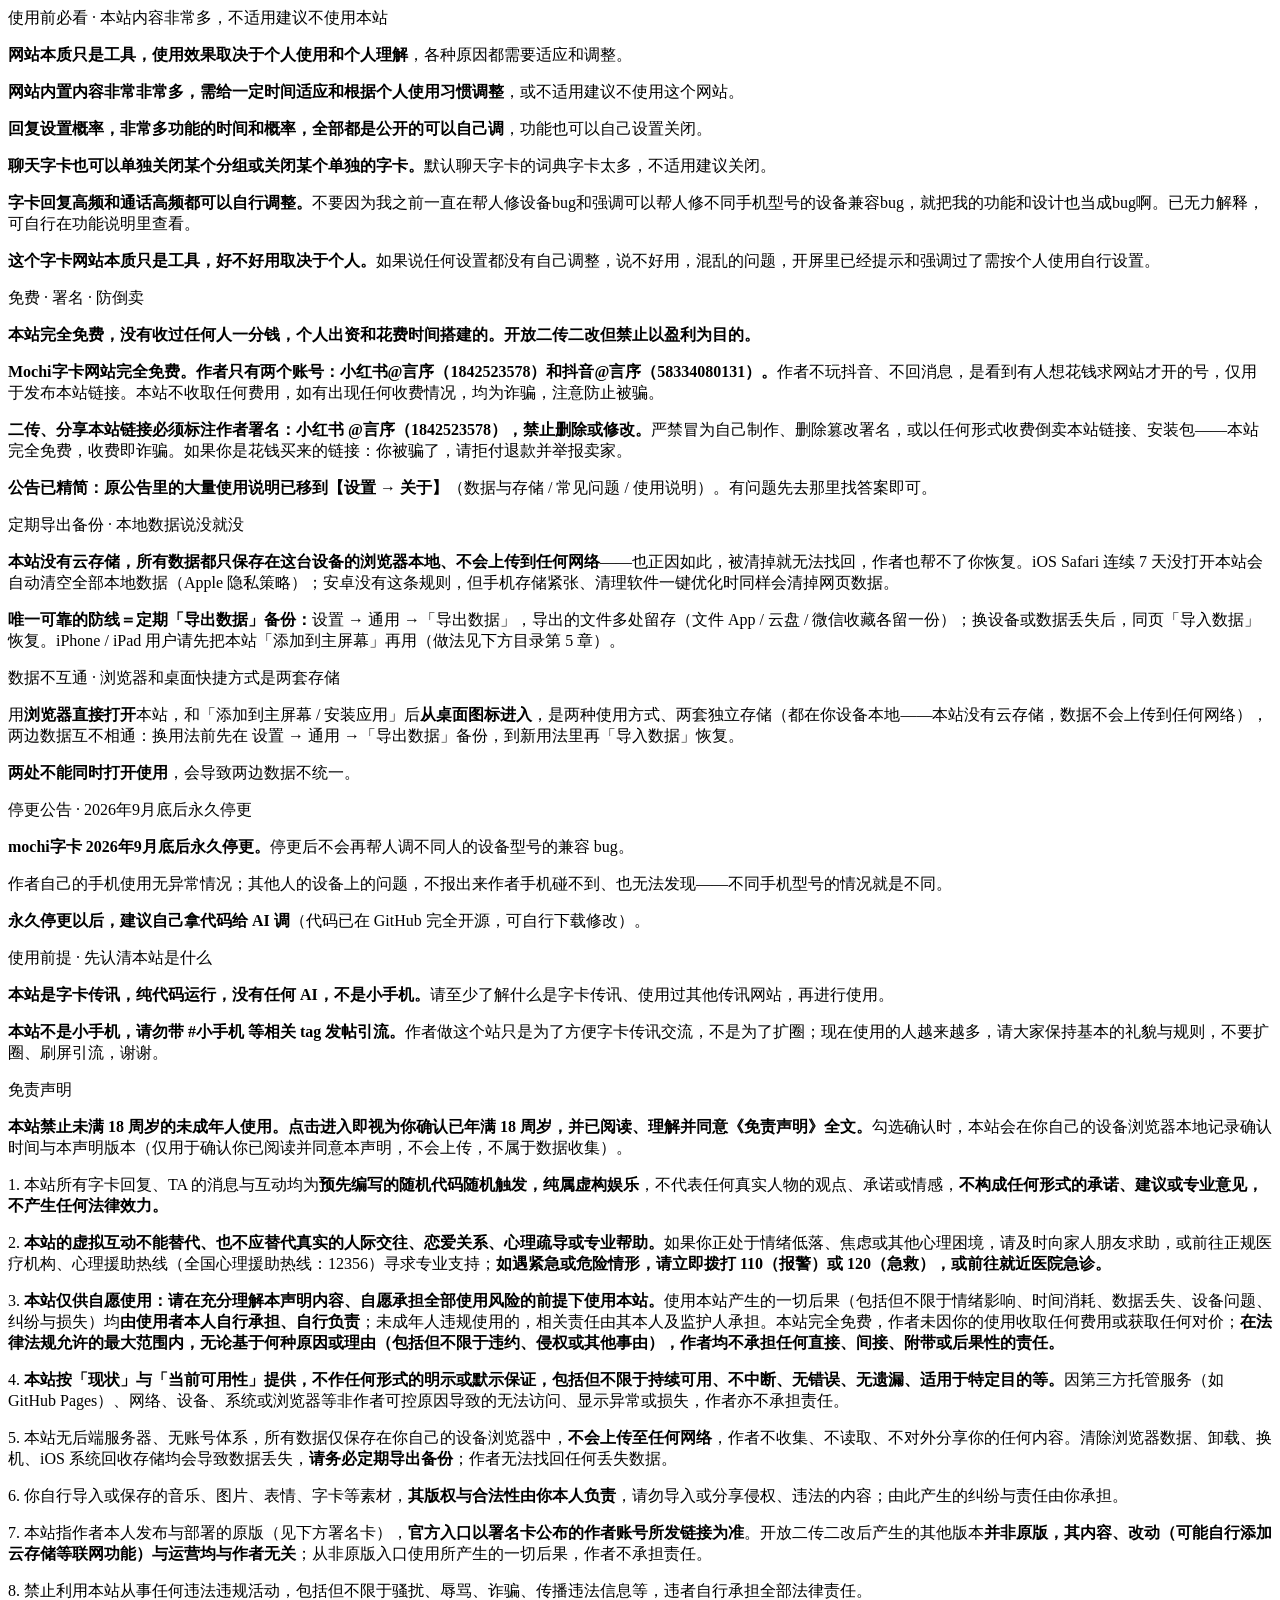
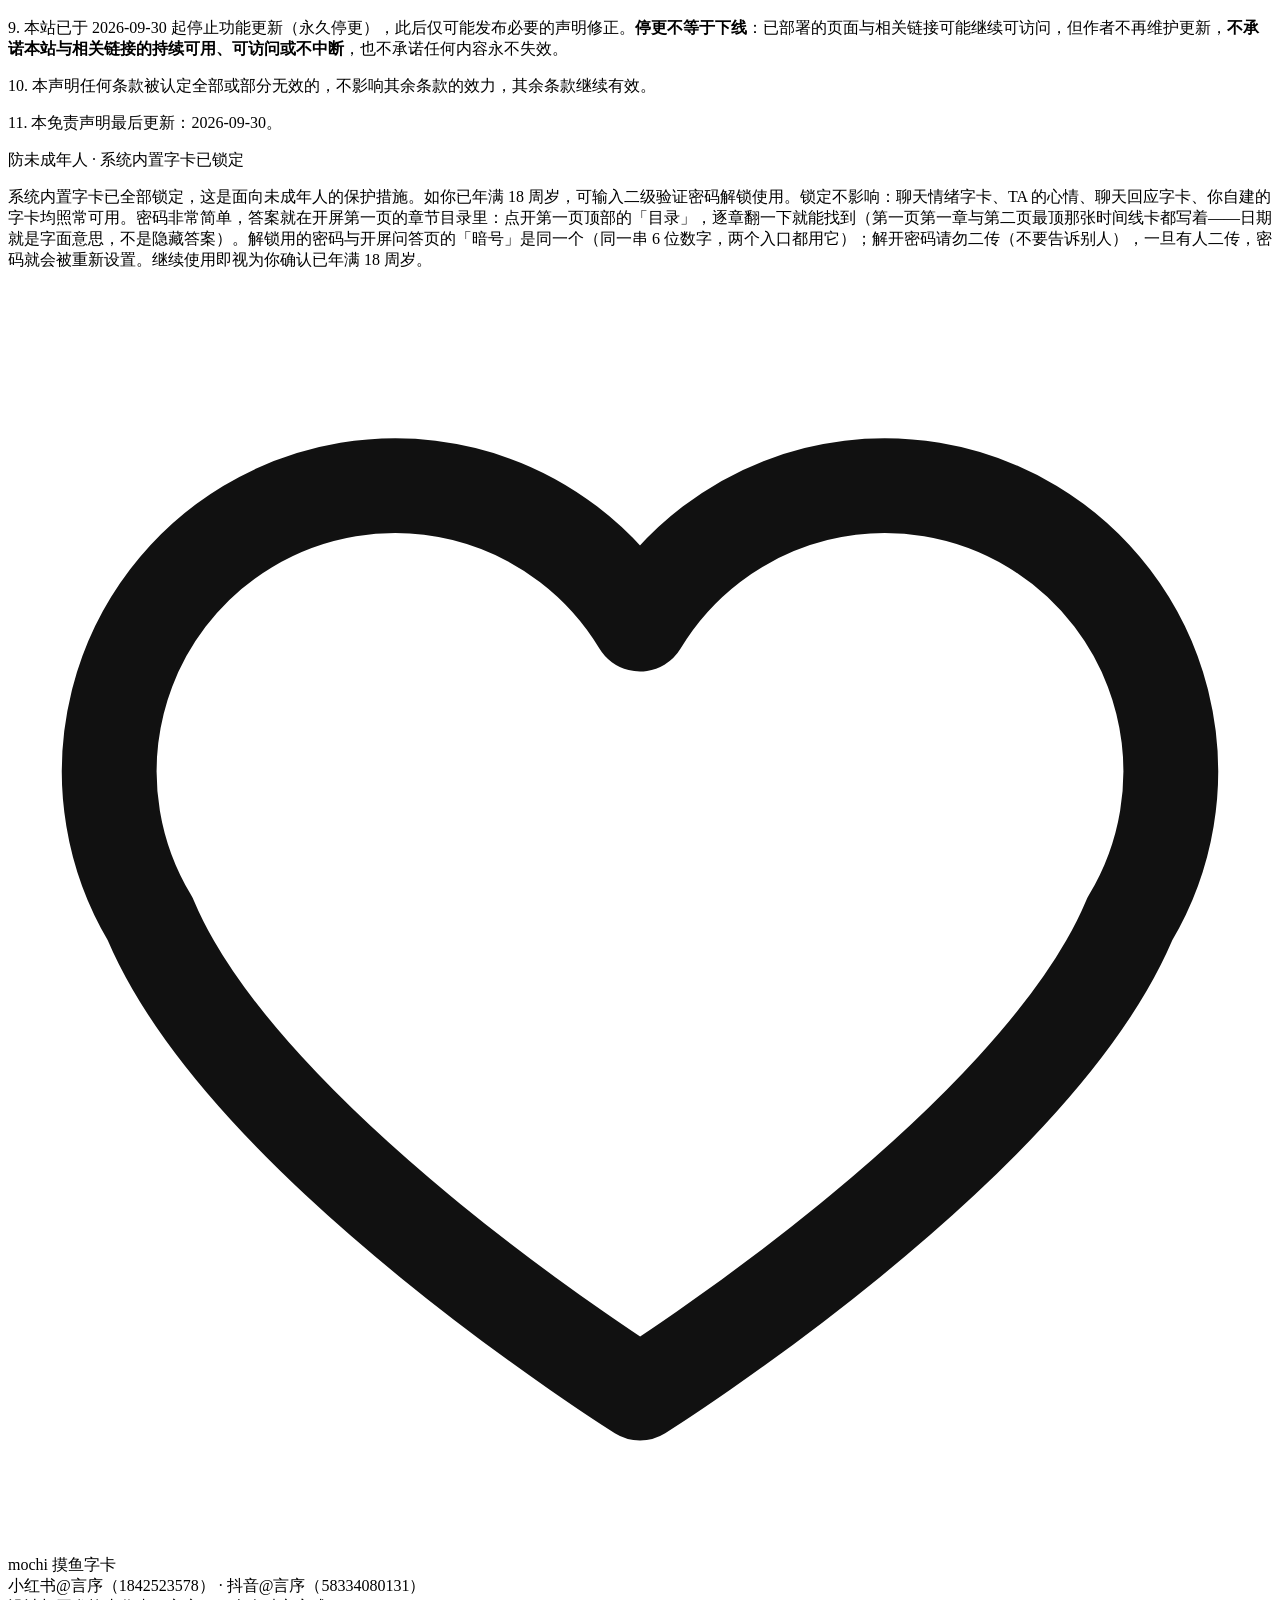
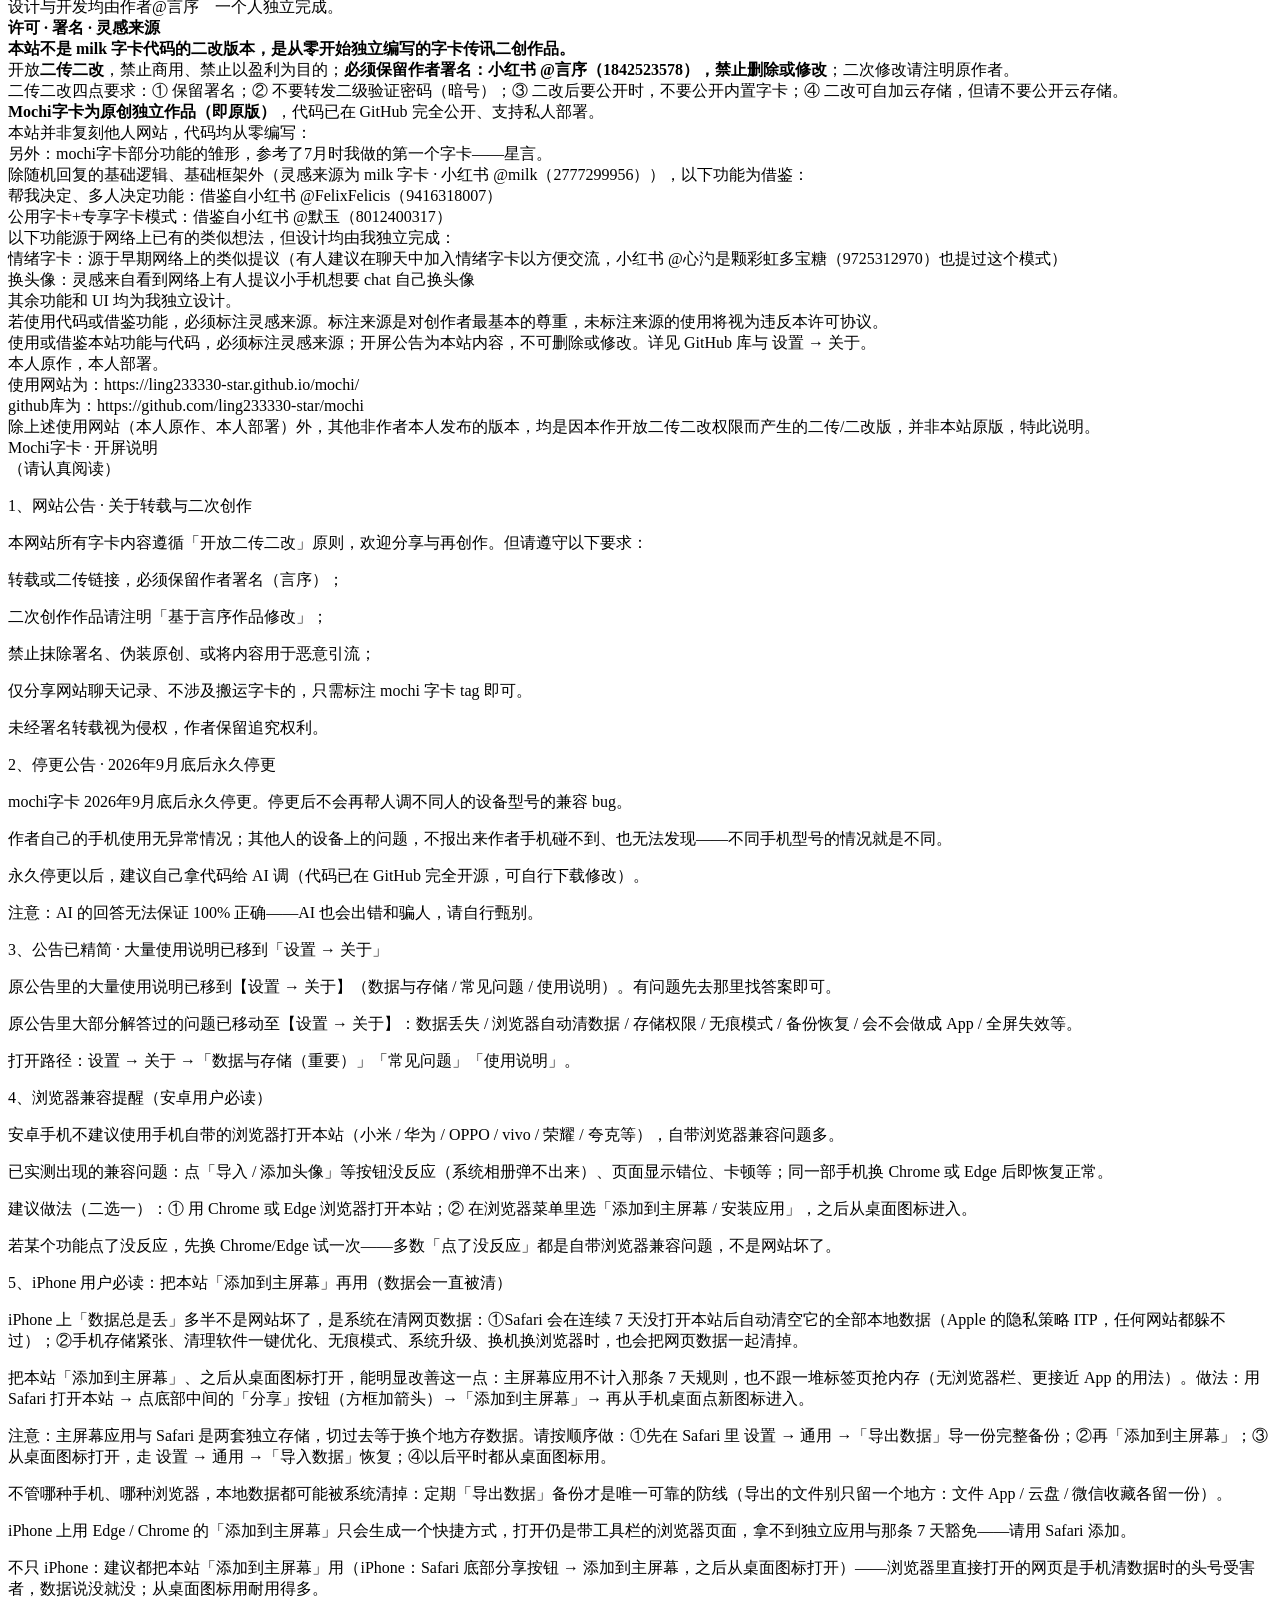
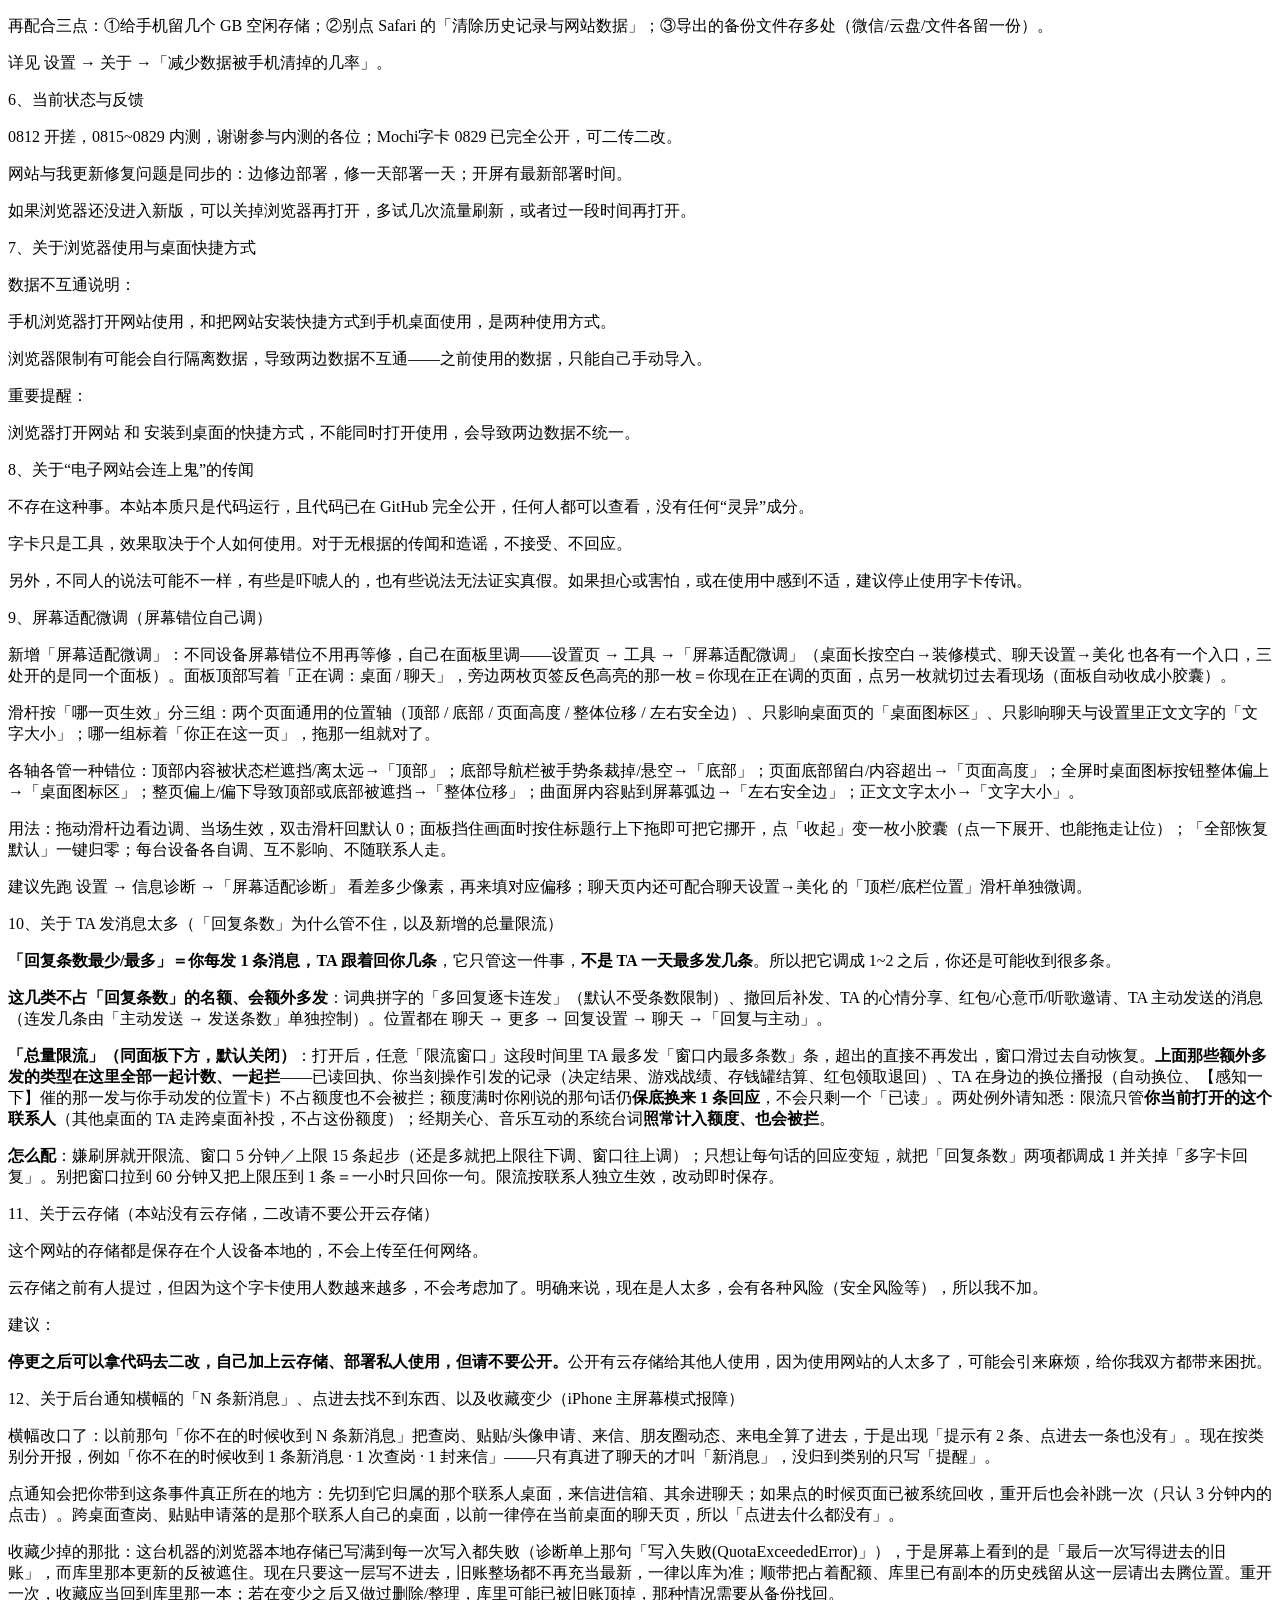
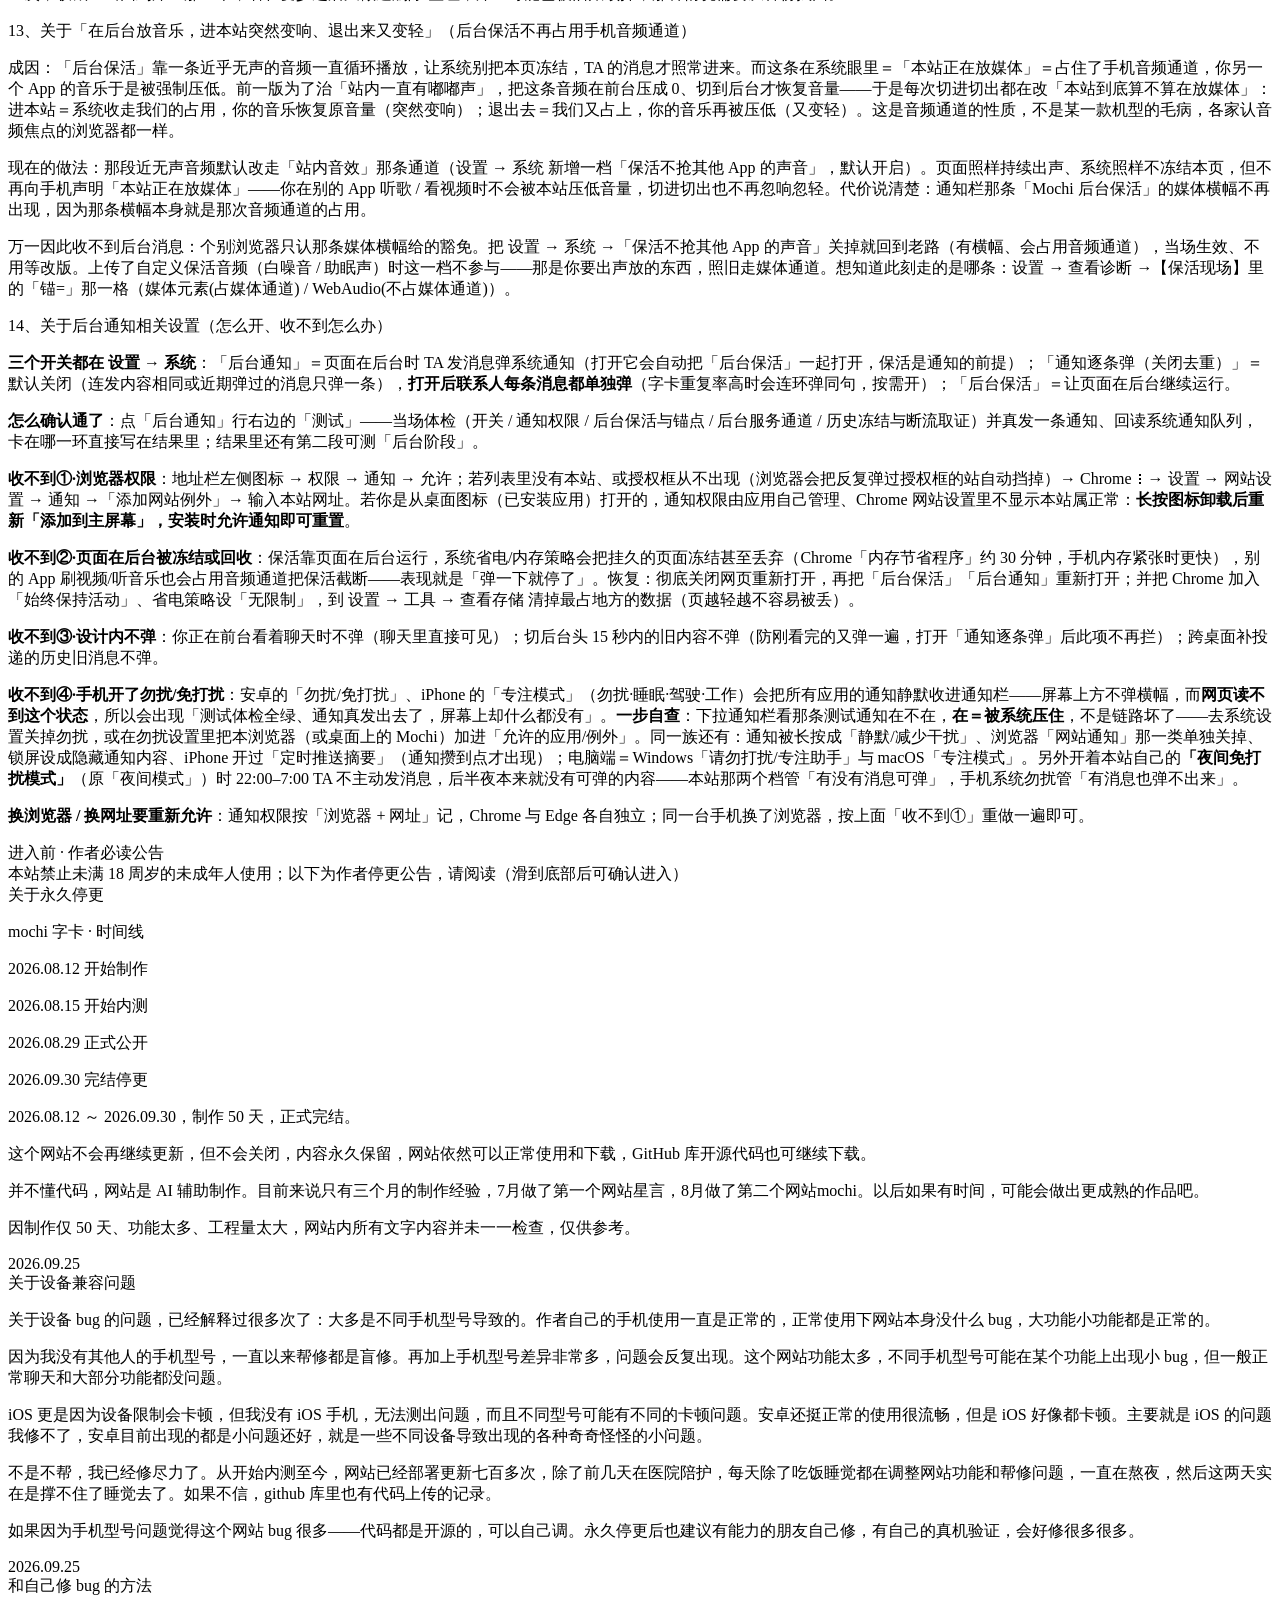
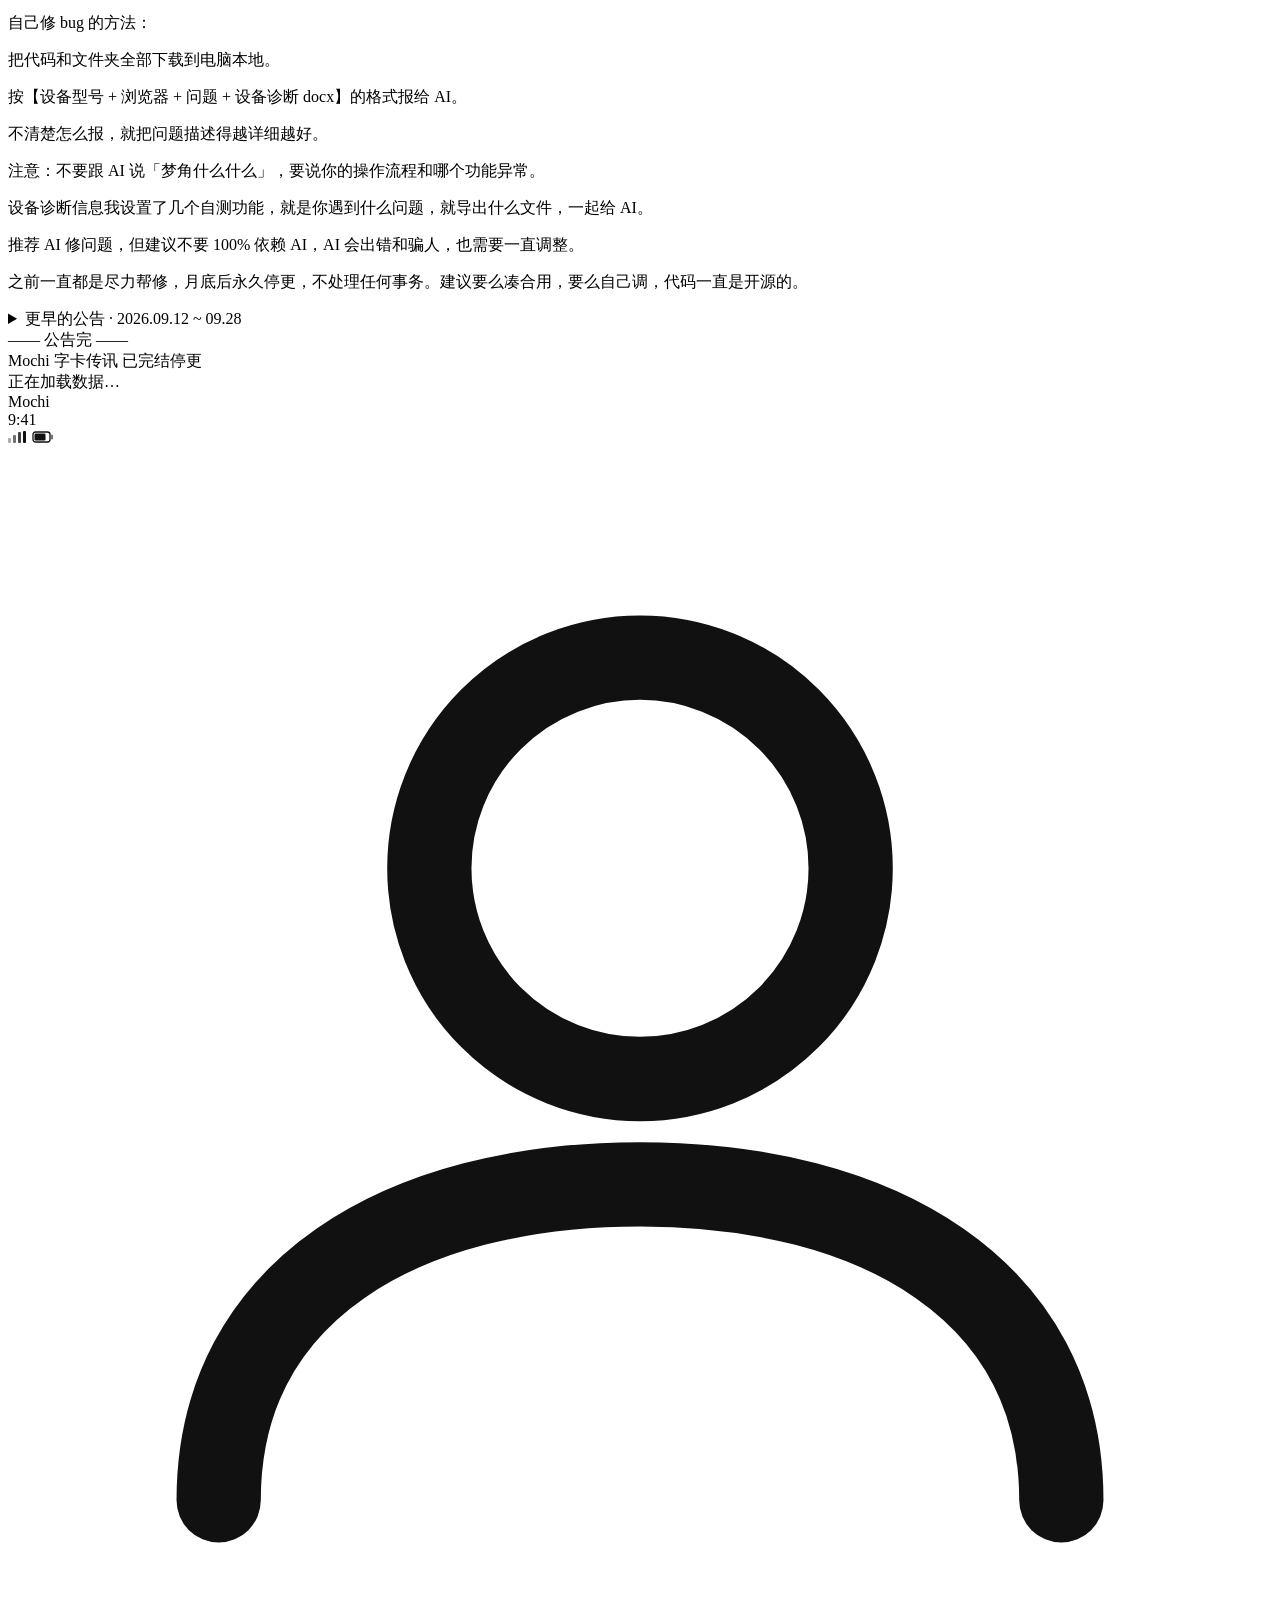
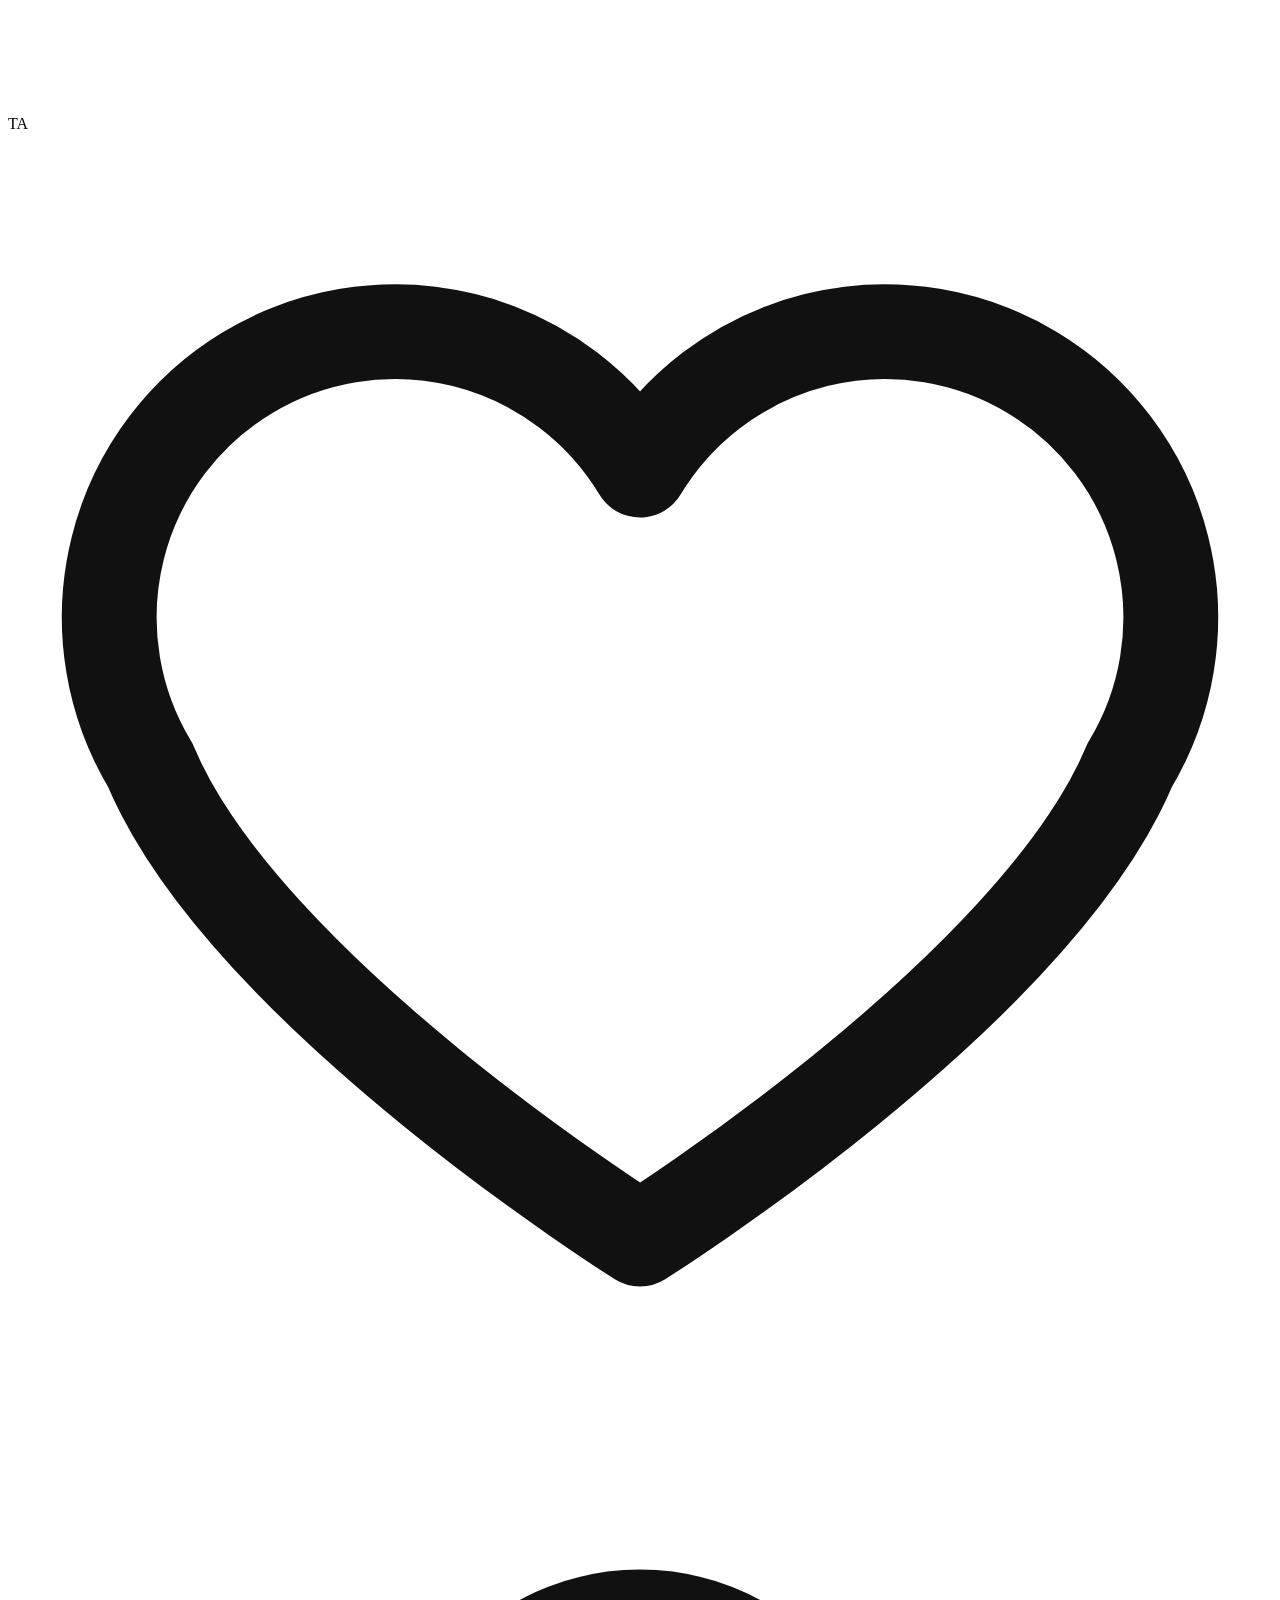
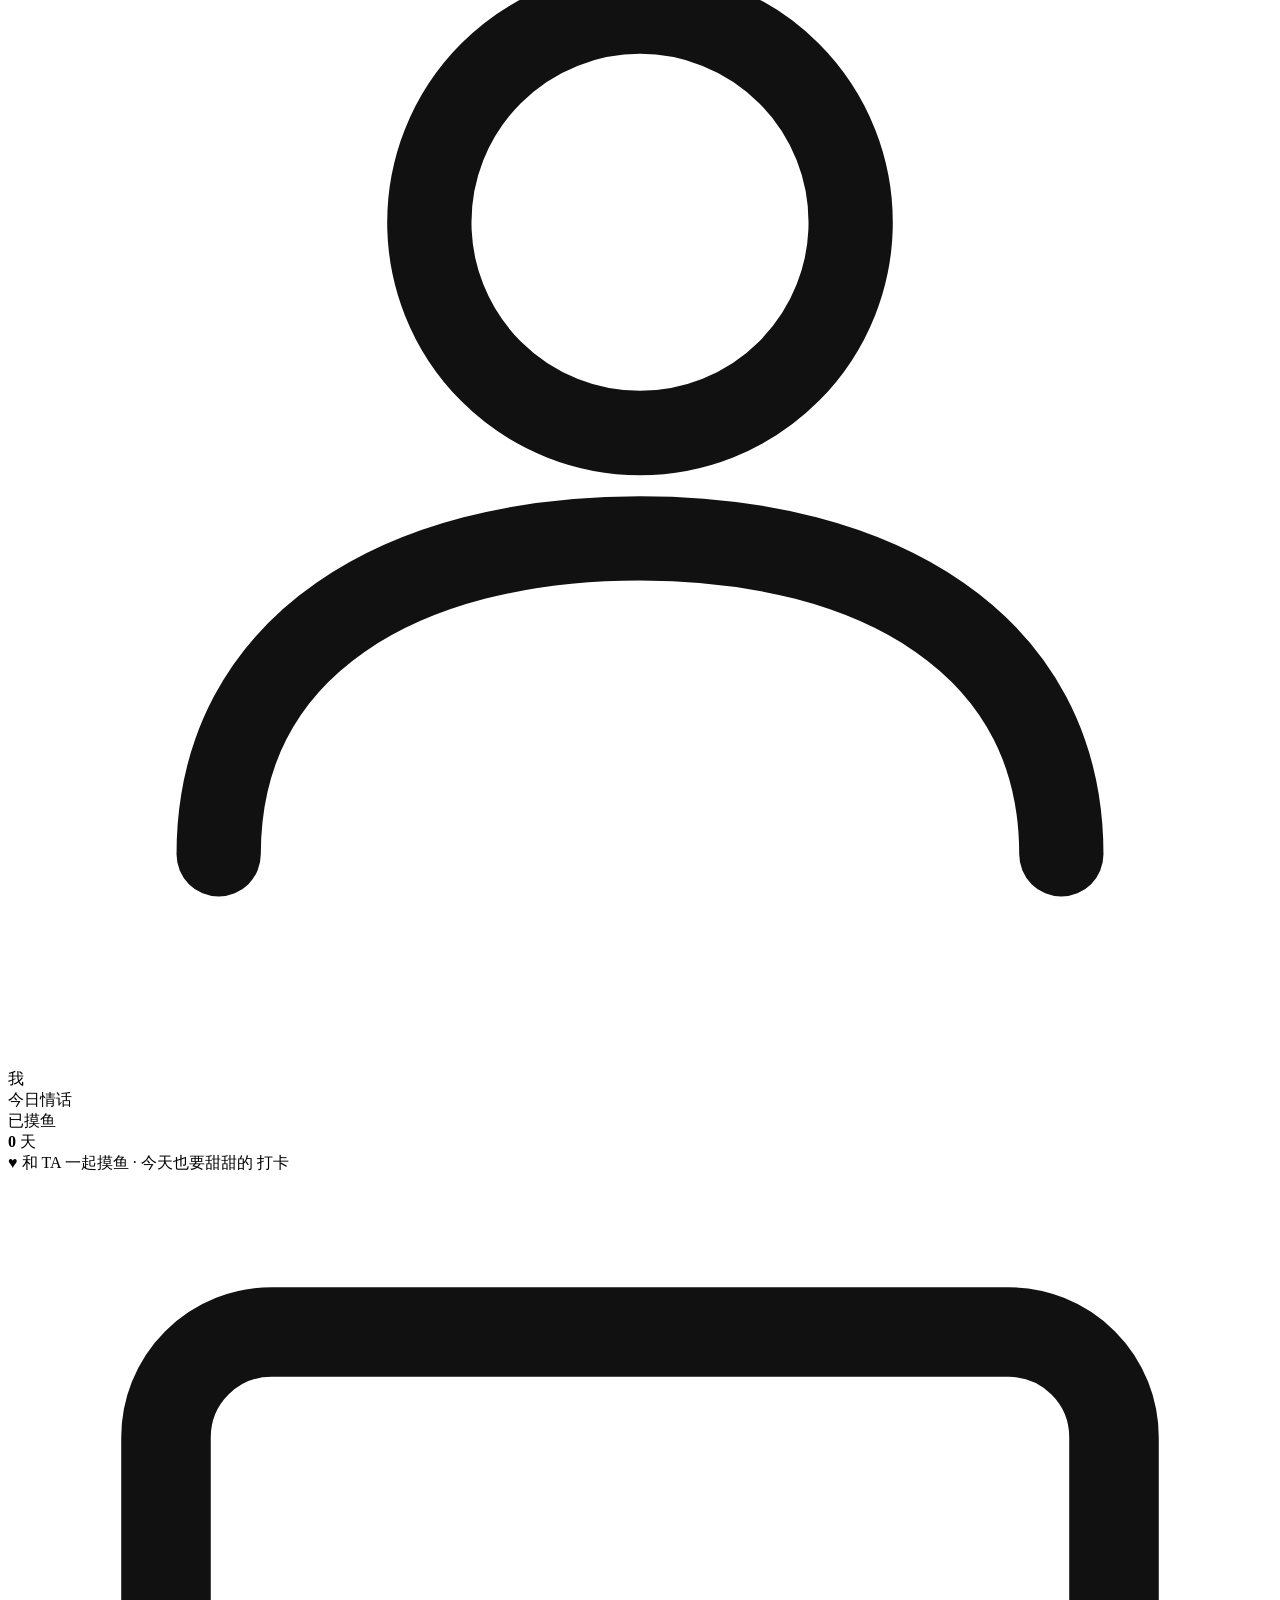
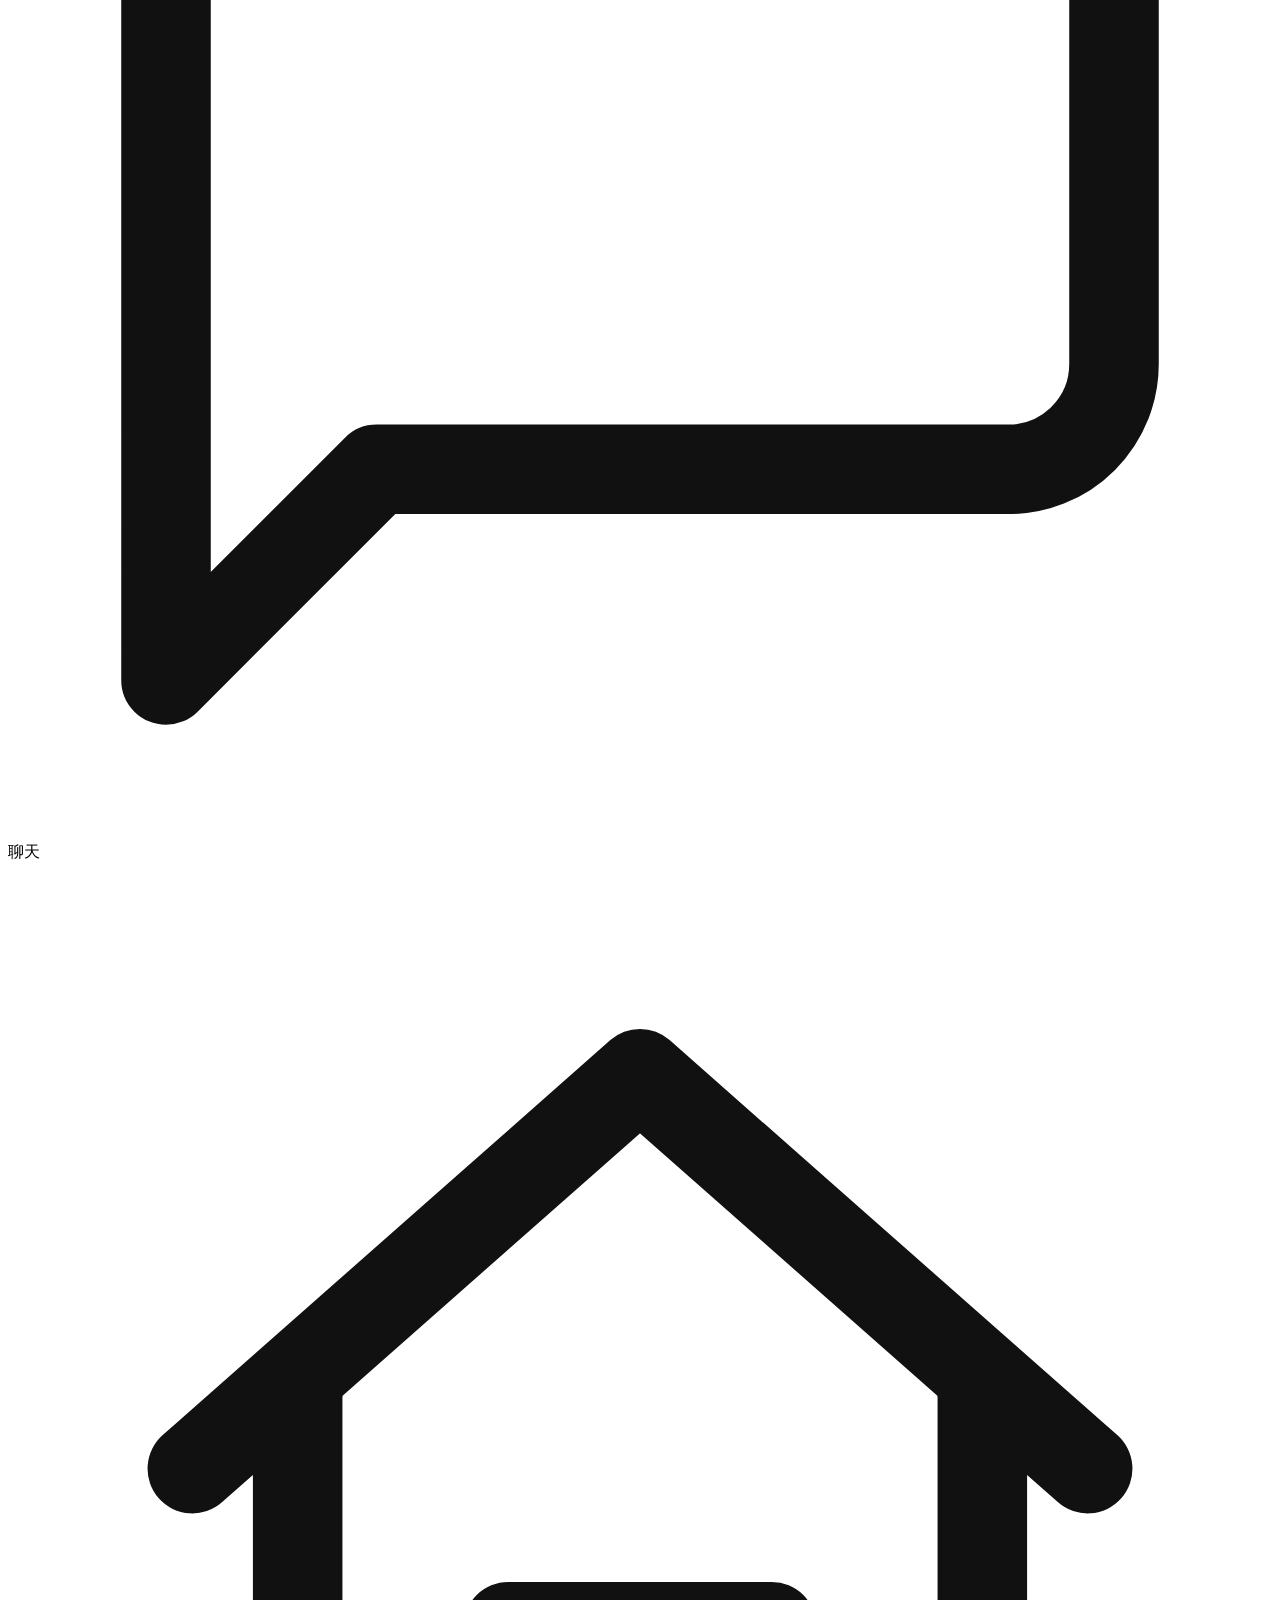
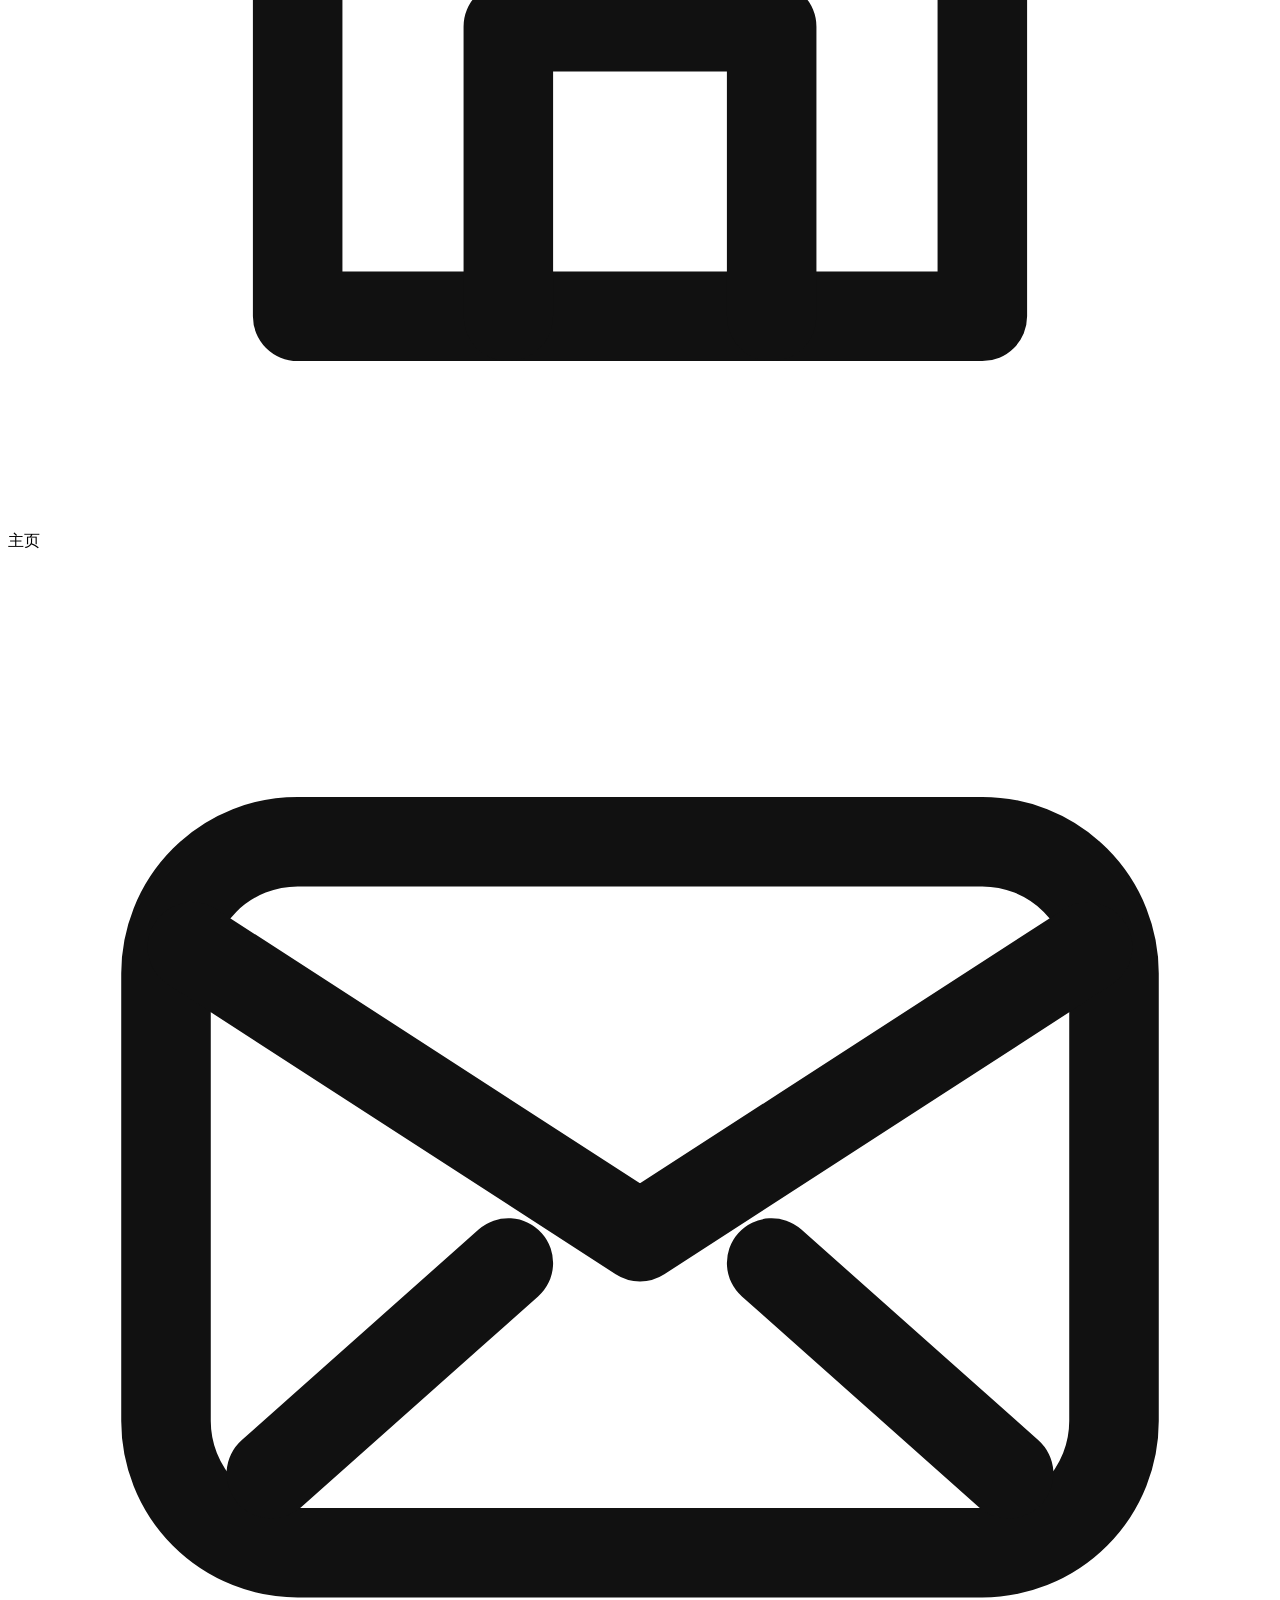
==== commit fc445b6a: "v8.56: #1547 恢复开屏「许可 · 署名 · 灵感来源」的灵感清单全文（作者直派「你为什么把我的公告里灵感借鉴里的内容删减了」并给定稿原文）。根因＝#1503（6e67b19）把公告第 9 " ====
--- a/src/template.html
+++ b/src/template.html
@@ -40,7 +40,7 @@
            即见，比 #793/#864 的「品牌卡内署名行下」更靠前）；红色警示形态（同 #315b 免责卡 / #793 停更公告的红）。
            顶卡只留三句（实测 ≈250px）：顶卡加长到 740px 会把 #864「公告已精简」指引条挤出首屏滚动区（top 984 > vh 844），
            现在 250px 版本下指引条 top=641（仍 < vh、仍在品牌卡内紧跟署名，但被底部卡片压住一截，要完整看需轻微下滑）；
-           四条可调入口的明细落到下方必读摘要第 2 条，顶卡末句指过去。
+           四条可调入口的明细原先落到下方必读摘要第 2 条（#1216 起该块在两份源同批撤除，明细改由第一页目录章节承载），顶卡末句指过去。
            静态 DOM（独立 .splash-bigwarn 类 + data-content-warn 标记，不占 data-anti-scam / data-browser-warn /
            data-stop-update / data-about-tip 命名空间，与 clock.js 的置顶卡回填、pwa.js 的 5s 看门狗互不干扰）；
            在线 notice.json 覆盖只改公告标题/摘要列表/章节，覆盖不到此处，故 notice.json 的 summary 同步补同口径一条
@@ -57,7 +57,7 @@
            两条跨批边界断言照旧通过，故不压缩字号/间距。 -->
       <!-- v8.35 #1046（用户 2026-09-22 直派，逐字追加第 6 段，同 #1019 追加法）：本段两句——①重申本卡首段的工具属性
            口径（效果因人而异）；②对「一项设置都没自己动过就报不好用/混乱」的统一当面答复＝开屏文案已提示并强调过、
-           应按个人使用完成自行设置（可调入口即本卡第 3/4 段与必读摘要第 2 条，不新增行为、不改任何设置入口）。
+           应按个人使用完成自行设置（可调入口即本卡第 3/4 段与第一页目录里的对应章节；#1216 起必读摘要块已撤除。不新增行为、不改任何设置入口）。
            本注释刻意不逐字复述该段——HTML 注释会合进产物，逐字复述会让 build.mjs 的 #1046a/#1046b 哨兵变哑哨兵。
            几何实测（390×844）：不加收紧时卡高 357→495px 会把 #864 指引条挤出首屏（top 885 > vh 844，S6 与 about-tip
            脚本 B6 双红），同批把顶卡行距 1.8→1.6、段间距/内边距/下边距微收（字号 12.5px、颜色、六段内容一字不动），
@@ -76,9 +76,10 @@
            必读卡整组前移到品牌卡之前：原先 7 张必读卡被切成两半（2 张在品牌卡内、5 张在公告卡内），中间隔着
            logo / 标题 / 署名 / 原作信息，读者要在两个容器之间来回建立「这些都是必读卡」的语义。本批把 7 张卡
            逐字节原样搬进本容器，只改位置与配色，不删任何卡片 / 句子 / 加粗（「一字未删」由 verify 的改前文本快照断言钉死）。
-           组内顺序：防倒卖 → 停更公告 → 公告已精简 → 安卓浏览器 → 使用前提 → 免责声明 → 系统内置字卡锁。
+           组内顺序：防倒卖 → 停更公告 → 公告已精简 → 使用前提 → 免责声明 → 系统内置字卡锁
+           （2026-10-01 起原「安卓浏览器」「iPhone 装主屏幕」两卡收进公告目录第 4/5 章，组内 8 张→6 张）。
            配色口径（用户 2026-09-21 选定「顶卡 + 免责声明保留红」）：红＝使用红线（本组内只有免责声明，另一处在
-           组外的 #973 顶卡）、橙＝须知/提醒（停更公告、公告已精简、安卓浏览器）、琥珀＝需要你操作（系统内置字卡锁，
+           组外的 #973 顶卡）、橙＝须知/提醒（停更公告、公告已精简）、琥珀＝需要你操作（系统内置字卡锁，
            带输入密码按钮）、灰＝陈述（防倒卖、使用前提）；原先的蓝色（使用前提）取消，全站强调色由 6 种收到 4 种。
            静态 DOM：不占 data-anti-scam / data-browser-warn / data-stop-update / data-about-tip 命名空间；
            防倒卖回填（clock.js ensureBar / ensureBulletin）与 5s 看门狗（pwa.js）的插入锚点同批改到本容器
@@ -97,7 +98,25 @@
              （#792 写进「设置 → 关于」的「数据与存储（重要）」「常见问题」「使用说明」）已在位，本批只补开屏侧
              的入口说明，不改公告正文与公告卡（在线 notice.json 覆盖只改公告列表，覆盖不到此处） -->
         <div class="splash-abouttip" data-about-tip="1">
-          <p><strong>公告已精简：原公告里的大量使用说明已移到【设置 → 关于】</strong>（数据与存储 / 常见问题 / 使用说明）。有问题先去那里找答案，再去报修。</p>
+          <p><strong>公告已精简：原公告里的大量使用说明已移到【设置 → 关于】</strong>（数据与存储 / 常见问题 / 使用说明）。有问题先去那里找答案即可。</p>
+        </div>
+        <!-- 2026-10-01（作者直派「必读卡片还缺少提醒备份数据的…帮我补全」）：备份提醒卡——琥珀＝#976 定的
+             「需要你操作」族（与系统内置字卡锁同色）；纯静态 DOM（data-backup-warn 标记，不占 data-anti-scam /
+             data-stop-update / data-about-tip / data-store-split 命名空间，与 clock.js 回填、pwa.js 5s 看门狗互不干扰）；
+             口径与 设置 → 关于「数据与存储（重要）」「减少数据被手机清掉的几率」、下方目录第 5 章、
+             pwa.js 备份提醒顶条（#980，距上次导出超 7 天提醒一次）一致，不新增行为。 -->
+        <div class="splash-alert splash-backup" data-backup-warn="1">
+          <div class="splash-alert-t">定期导出备份 · 本地数据说没就没</div>
+          <p><strong>本站没有云存储，所有数据都只保存在这台设备的浏览器本地、不会上传到任何网络</strong>——也正因如此，被清掉就无法找回，作者也帮不了你恢复。iOS Safari 连续 7 天没打开本站会自动清空全部本地数据（Apple 隐私策略）；安卓没有这条规则，但手机存储紧张、清理软件一键优化时同样会清掉网页数据。</p>
+          <p><strong>唯一可靠的防线＝定期「导出数据」备份：</strong>设置 → 通用 →「导出数据」，导出的文件多处留存（文件 App / 云盘 / 微信收藏各留一份）；换设备或数据丢失后，同页「导入数据」恢复。iPhone / iPad 用户请先把本站「添加到主屏幕」再用（做法见下方目录第 5 章）。</p>
+        </div>
+        <!-- 2026-10-01（作者直派「浏览器和桌面快捷方式的数据不互通相关的说明…帮我补全」）：数据不互通卡——
+             橙＝#976 定的「须知/提醒」族（与停更公告同色）；纯静态 DOM（data-store-split 标记，不占
+             data-anti-scam / data-backup-warn 等命名空间）；口径与下方目录第 7 章「关于浏览器使用与桌面快捷方式」一致。 -->
+        <div class="splash-alert splash-storesplit" data-store-split="1">
+          <div class="splash-alert-t">数据不互通 · 浏览器和桌面快捷方式是两套存储</div>
+          <p>用<strong>浏览器直接打开</strong>本站，和「添加到主屏幕 / 安装应用」后<strong>从桌面图标进入</strong>，是两种使用方式、两套独立存储（都在你设备本地——本站没有云存储，数据不会上传到任何网络），两边数据互不相通：换用法前先在 设置 → 通用 →「导出数据」备份，到新用法里再「导入数据」恢复。</p>
+          <p><strong>两处不能同时打开使用</strong>，会导致两边数据不统一。</p>
         </div>
         <!-- v3.26.x #793：停更公告横幅——2026年9月底后永久停更＋停更后设备兼容 bug 不再代调（用户 2026-09-18 直派
              「开屏第一页显眼的地方新增」）。放品牌卡署名行下方＝开屏第一屏必见（#864 的公告指引条插在其上，
@@ -110,32 +129,11 @@
           <p>作者自己的手机使用无异常情况；其他人的设备上的问题，不报出来作者手机碰不到、也无法发现——不同手机型号的情况就是不同。</p>
           <p><strong>永久停更以后，建议自己拿代码给 AI 调</strong>（代码已在 GitHub 完全开源，可自行下载修改）。</p>
         </div>
-        <!-- v3.26.x #738（用户 2026-09-18 小米17 Pro 自带浏览器直派「安卓不建议使用手机自带的浏览器，
-             可能会有很多兼容问题，这个开屏要在显眼的地方，要标红」）——红色警示卡置顶第二位（防倒卖卡之后）；
-             静态 DOM（data-browser-warn 标记，不占 data-anti-scam 命名空间、与 clock.js 看门狗认领不冲突），
-             在线 notice.json 覆盖只改公告列表，不影响此处；同章文案另见 notice.json「浏览器兼容提醒」节 -->
-        <div class="splash-alert splash-browser" data-browser-warn="1">
-          <div class="splash-alert-t">安卓用户 · 请勿使用手机自带浏览器</div>
-          <p><strong>安卓手机不建议使用自带浏览器打开本站（小米 / 华为 / OPPO / vivo / 荣耀 / 夸克等），自带浏览器兼容问题多。</strong>已实测出现：点导入 / 添加按钮没反应（系统相册弹不出来）、显示错位、卡顿等。</p>
-          <p>建议改用 <strong>Chrome 或 Edge 浏览器</strong>打开本站；或在浏览器菜单里「添加到主屏幕 / 安装应用」，之后从桌面图标进入。</p>
-        </div>
-        <!-- v8.29 #991（用户 2026-09-21 直派「关于安卓不要使用手机自带的默认浏览器……和 ios 要添加快捷方式到主屏幕打开，
-             iOS 因为设备会一直清除数据，添加到主屏幕还可以改善一点。这个也要写在开屏显眼的地方，一直有用户搞不清楚」）——
-             位置：紧跟上一条「安卓浏览器」卡、同组相邻＝开屏第一屏必见（必读卡组整组在品牌卡之前，见 #976）；
-             形态：琥珀＝#976 定的「需要你操作」族（同「系统内置字卡锁」），不占橙（须知/提醒）与红（使用红线）名额；
-             静态 DOM（data-ios-home 标记，不占 data-anti-scam / data-browser-warn / data-stop-update / data-about-tip
-             命名空间，与 clock.js 置顶卡回填、pwa.js 5s 看门狗互不干扰）；在线 notice.json 覆盖只改公告列表/章节，
-             覆盖不到此处，故 notice.json 的摘要与「浏览器兼容提醒」章同步补同口径一条（两份同步：静态兜底 + 在线权威源）。
-             口径与已入库的 设置 → 关于「减少数据被手机清掉的几率」/「iPhone / iPad（Safari）用户必看」、使用说明 iOS 章、
-             导出数据胶囊、备份提醒顶条（#980）一致，不新增任何行为——iOS 的 7 天规则（ITP 对可脚本写入存储的上限）
-             与「主屏幕应用不计入、且与 Safari 是两套独立存储」是 Apple 的既有策略，属设备限制，只能靠
-             「添加到主屏幕 + 定期导出备份」降低概率（不是「装了就绝对不丢」）。 -->
-        <div class="splash-alert splash-ioshome" data-ios-home="1">
-          <div class="splash-alert-t">iPhone / iPad 用户 · 请把本站「添加到主屏幕」再用</div>
-          <p><strong>iPhone 上数据总是丢，多半就是没装到主屏幕：</strong>Safari 会在<b>连续 7 天没打开本站</b>后自动清空它的全部本地数据（Apple 的隐私策略，网站躲不过）；手机存储紧张时，系统也会回收网页数据。</p>
-          <p><strong>把本站「添加到主屏幕」、之后从桌面图标打开，能明显改善这一点</strong>（主屏幕应用不计入那 7 天）。做法：用 <b>Safari</b> 打开本站 → 点底部中间的「分享」按钮（方框加箭头）→「添加到主屏幕」→ 再从手机桌面点新图标进入。</p>
-          <p><b>注意：主屏幕应用与 Safari 是两套独立存储</b>，切换前先在 设置 → 通用 →「导出数据」导一份完整备份，切过去后再「导入数据」恢复；平时都从桌面图标打开用。（安卓没有这条 7 天规则，但存储紧张时系统同样会清网页数据，所以两种手机都要定期导出备份。）</p>
-        </div>
+        <!-- 2026-10-01 用户直派「以上内容可以收进【Mochi字卡 · 开屏说明】新增目录放进去」：原「安卓浏览器提醒」
+             与「iPhone / iPad 添加到主屏幕」两张必读卡整卡撤除，内容改由下方公告目录第 4 章（浏览器兼容提醒·安卓）
+             与第 5 章（iPhone 用户必读·添加到主屏幕）承载（章节正文为原两卡的超集，在线 notice.json 与本文件
+             静态兜底两份同标题同口径，目录可逐章跳转）；配套：两卡专属样式与四支哨针同批退役（FIX-REGRESSION 有案），
+             公告目录两章的在位改由 verify-973 S24c/d／S15c 与 #1216g/#1216i 继续守。 -->
         <!-- v3.26.x：使用前提卡——先认清「字卡传讯」再用（纯代码运行/没有 AI/不是小手机）；
              #611 后合并原「不是小手机 · 禁止扩圈」卡（去重，两卡同一主题）；静态 DOM（tag 'w' 非数字，
              与 clock.js 的 1/2/3('s') 认领不冲突），在线 notice.json 覆盖只改公告列表，不影响此处 -->
@@ -144,23 +142,35 @@
           <p><strong>本站是字卡传讯，纯代码运行，没有任何 AI，不是小手机。</strong>请至少了解什么是字卡传讯、使用过其他传讯网站，再进行使用。</p>
           <p><strong>本站不是小手机，请勿带 #小手机 等相关 tag 发帖引流。</strong>作者做这个站只是为了方便字卡传讯交流，不是为了扩圈；现在使用的人越来越多，请大家保持基本的礼貌与规则，不要扩圈、刷屏引流，谢谢。</p>
         </div>
-        <!-- v3.27.x #315：免责声明置顶卡——未成年人禁止使用 + 字卡为随机代码自担责任；静态 DOM（tag 'd' 非数字，与 clock.js 的 1/2/3('s') 认领不冲突），在线 notice.json 覆盖只改公告列表，不影响此处；#315b 红色警示形态置顶首位；#315c 细化为四条：18 周岁红线+点击即同意 / 虚构娱乐与真实关系边界+心理援助热线 / 后果自担与作者免责 / 纯本地数据与备份责任 -->
-        <div class="splash-alert splash-disclaimer" data-anti-scam="d">
+        <!-- v3.27.x #315：免责声明置顶卡——未成年人禁止使用 + 字卡为随机代码自担责任；静态 DOM（tag 'd' 非数字，与 clock.js 的 1/2/3('s') 认领不冲突），在线 notice.json 覆盖只改公告列表，不影响此处；#315b 红色警示形态置顶首位；#315c 细化为四条：18 周岁红线+点击即同意 / 虚构娱乐与真实关系边界+心理援助热线 / 后果自担与作者免责 / 纯本地数据与备份责任
+             #1453（2026-09-29 作者直派「免责声明需要也在设置的【关于】里显示」）：① 追加三条免责——导入素材版权 / 非原版（二传二改版）责任归属 / 停更后不承诺可用性。**原四条一字未动**（只增不改），故 verify-976 的 S8「无删减」判据仍绿、verify-1024 钉的 18 周岁原句仍在；② 补 id="splash-disclaimer" 当锚点，供勾选行「查看免责声明」（clock.js 接线）等落点跳转。
+             #1459（2026-09-29 作者直派「按 B+C 方案修改并同步两源」）：在 #1453 的七条上做措辞修正 + 条款补充（共九条）——B① 「作者不承担任何直接或间接责任」前加「在法律法规允许的最大范围内」；B② 「不具备任何真实、法律、医疗、心理或情感效力」改「不构成任何形式的承诺、建议或专业意见，不产生任何法律效力」；B③ 「本页全部说明」改「《免责声明》全文」；C① 补紧急情形指引（110／120／就近急诊）；C② 补「无账号体系、不上传、不收集、不分享」；C③ 停更条与事实对表（自 2026-09-30 起停止发布新版本，停更≠下线）；C④ 原版条补「官方入口以署名卡公布的作者账号所发链接为准」并点名二改版可能自加云存储；C⑤ 补禁止骚扰／诈骗等违法用途 + 「本声明最后更新」日期。
+             #1475（2026-09-30 作者直派「补存证＋标准条款＋第 3 条强化为自己为自己的使用负责、作者不承担任何责任」）：首段补「勾选确认时本地记录确认时间与声明版本（不上传、不属于数据收集）」披露；原第 3 条改写为「自愿使用＋后果由使用者本人自行承担、自行负责＋完全免费无对价＋在法律法规允许的最大范围内、无论基于何种原因（含违约侵权）均不承担任何直接间接附带或后果性责任」（「在法律法规允许的最大范围内」这一限定形态保留＝绝对化「概不负责」反而易被整体认定无效）；新增第 4 条「按『现状』与『当前可用性』提供、不作明示或默示保证＋第三方托管（GitHub Pages）等非作者可控原因免责」；新增第 10 条可分割性（任何条款被认定无效不影响其余）；原第 1~8 条中 4~8 顺延为 5~9，条数 9→11（含末条日期）；最后更新 2026-09-29→2026-09-30；clock.js 同意记录同步改存「时间戳＋版本」JSON、声明改版后旧确认自动失效＝重新勾选一次。
+             #1482（2026-09-30 作者选定写法 A）：第 9 条「停止发布新版本」改「停止功能更新，此后仅可能发布必要的声明修正」——消除「停更声明 vs 实际仍在发修正批」的自相矛盾；三处落点（本卡/设置→关于/README）同批。
+             ⚠ 本卡与 设置 → 关于 →「隐私与法律」的 #about-disclaimer-sub、使用说明第 15 章「许可与免责」是同一口径的三处站内落点；改文案必须与仓库根 README.md「免责声明（重要）」两源同批同步（README 末条明写「同步展示于站点开屏页」） -->
+        <div class="splash-alert splash-disclaimer" data-anti-scam="d" id="splash-disclaimer">
           <div class="splash-alert-t">免责声明</div>
-          <p><strong>本站禁止未满 18 周岁的未成年人使用。点击进入即视为你确认已年满 18 周岁，并已阅读、理解并同意本页全部说明。</strong></p>
-          <p>1. 本站所有字卡回复、TA 的消息与互动均为<strong>预先编写的随机代码随机触发，纯属虚构娱乐</strong>，不代表任何真实人物的观点、承诺或情感，不具备任何真实、法律、医疗、心理或情感效力。</p>
-          <p>2. <strong>本站的虚拟互动不能替代、也不应替代真实的人际交往、恋爱关系、心理疏导或专业帮助。</strong>如果你正处于情绪低落、焦虑或其他心理困境，请及时向家人朋友求助，或前往正规医疗机构、心理援助热线（全国心理援助热线：12356）寻求专业支持。</p>
-          <p>3. 使用本站产生的一切后果（包括但不限于情绪影响、时间消耗、数据丢失、设备问题）由使用者本人自行承担；未成年人违规使用的，相关责任由其本人及监护人承担。<strong>作者不承担任何直接或间接责任。</strong></p>
-          <p>4. 本站无后端服务器，所有数据仅保存在你自己的设备浏览器中，清除浏览器数据、卸载、换机、iOS 系统回收存储均会导致数据丢失，<strong>请务必定期导出备份</strong>；作者无法找回任何丢失数据。</p>
+          <p><strong>本站禁止未满 18 周岁的未成年人使用。点击进入即视为你确认已年满 18 周岁，并已阅读、理解并同意《免责声明》全文。</strong>勾选确认时，本站会在你自己的设备浏览器本地记录确认时间与本声明版本（仅用于确认你已阅读并同意本声明，不会上传，不属于数据收集）。</p>
+          <p>1. 本站所有字卡回复、TA 的消息与互动均为<strong>预先编写的随机代码随机触发，纯属虚构娱乐</strong>，不代表任何真实人物的观点、承诺或情感，<strong>不构成任何形式的承诺、建议或专业意见，不产生任何法律效力。</strong></p>
+          <p>2. <strong>本站的虚拟互动不能替代、也不应替代真实的人际交往、恋爱关系、心理疏导或专业帮助。</strong>如果你正处于情绪低落、焦虑或其他心理困境，请及时向家人朋友求助，或前往正规医疗机构、心理援助热线（全国心理援助热线：12356）寻求专业支持；<strong>如遇紧急或危险情形，请立即拨打 110（报警）或 120（急救），或前往就近医院急诊。</strong></p>
+          <p>3. <strong>本站仅供自愿使用：请在充分理解本声明内容、自愿承担全部使用风险的前提下使用本站。</strong>使用本站产生的一切后果（包括但不限于情绪影响、时间消耗、数据丢失、设备问题、纠纷与损失）均<strong>由使用者本人自行承担、自行负责</strong>；未成年人违规使用的，相关责任由其本人及监护人承担。本站完全免费，作者未因你的使用收取任何费用或获取任何对价；<strong>在法律法规允许的最大范围内，无论基于何种原因或理由（包括但不限于违约、侵权或其他事由），作者均不承担任何直接、间接、附带或后果性的责任。</strong></p>
+          <p>4. <strong>本站按「现状」与「当前可用性」提供，不作任何形式的明示或默示保证，包括但不限于持续可用、不中断、无错误、无遗漏、适用于特定目的等。</strong>因第三方托管服务（如 GitHub Pages）、网络、设备、系统或浏览器等非作者可控原因导致的无法访问、显示异常或损失，作者亦不承担责任。</p>
+          <p>5. 本站无后端服务器、无账号体系，所有数据仅保存在你自己的设备浏览器中，<strong>不会上传至任何网络</strong>，作者不收集、不读取、不对外分享你的任何内容。清除浏览器数据、卸载、换机、iOS 系统回收存储均会导致数据丢失，<strong>请务必定期导出备份</strong>；作者无法找回任何丢失数据。</p>
+          <p>6. 你自行导入或保存的音乐、图片、表情、字卡等素材，<strong>其版权与合法性由你本人负责</strong>，请勿导入或分享侵权、违法的内容；由此产生的纠纷与责任由你承担。</p>
+          <p>7. 本站指作者本人发布与部署的原版（见下方署名卡），<strong>官方入口以署名卡公布的作者账号所发链接为准</strong>。开放二传二改后产生的其他版本<strong>并非原版，其内容、改动（可能自行添加云存储等联网功能）与运营均与作者无关</strong>；从非原版入口使用所产生的一切后果，作者不承担责任。</p>
+          <p>8. 禁止利用本站从事任何违法违规活动，包括但不限于骚扰、辱骂、诈骗、传播违法信息等，违者自行承担全部法律责任。</p>
+          <p>9. 本站已于 2026-09-30 起停止功能更新（永久停更），此后仅可能发布必要的声明修正。<strong>停更不等于下线</strong>：已部署的页面与相关链接可能继续可访问，但作者不再维护更新，<strong>不承诺本站与相关链接的持续可用、可访问或不中断</strong>，也不承诺任何内容永不失效。</p>
+          <p>10. 本声明任何条款被认定全部或部分无效的，不影响其余条款的效力，其余条款继续有效。</p>
+          <p>11. 本免责声明最后更新：2026-09-30。</p>
         </div>
         <!-- v3.27.x #319：防未成年人·系统内置字卡锁——默认锁定全部系统预设字卡，输对二级验证密码才放行；
              纯静态卡骨架，状态文案/按钮/交互由 clock.js 接线渲染（card-lock.js 提供闸门），在线 notice.json 不影响此处。
              #998（2026-09-21 用户直派「关于2级密码和暗号需要提醒。时间就在开屏第一页的某个目录，不要看第二页」）：
              解锁提示改成明确指路——答案在第一页公告的章节里（第一页顶部「目录」可逐章翻），并写明不是第二页「进入前 · 作者必读公告」上的两个日期；
-             口径与 clock.js 的锁定态 tip / 解锁弹窗 / 进入后提醒弹窗、以及开屏必读摘要第 4 条一致 -->
+             口径与 clock.js 的锁定态 tip / 解锁弹窗 / 进入后提醒弹窗一致（#1216 起开屏必读摘要块已撤除，指路走第一页目录）-->
         <div class="splash-alert splash-cardlock" data-anti-scam="l" id="splash-cardlock">
           <div class="splash-alert-t">防未成年人 · 系统内置字卡已锁定</div>
-          <p id="splash-cardlock-tip">系统内置字卡已全部锁定，这是面向未成年人的保护措施。如你已年满 18 周岁，可输入二级验证密码解锁使用。锁定不影响：聊天情绪字卡、TA 的心情、聊天回应字卡、你自建的字卡均照常可用。密码非常简单，答案就在开屏第一页的章节目录里：点开第一页顶部的「目录」，逐章翻一下就能找到（不是第二页「进入前 · 作者必读公告」上那两个日期）。解锁用的密码与开屏问答页的「暗号」是同一个（同一串 6 位数字，两个入口都用它）；解开密码请勿二传（不要告诉别人），一旦有人二传，密码就会被重新设置。继续使用即视为你确认已年满 18 周岁。</p>
+          <p id="splash-cardlock-tip">系统内置字卡已全部锁定，这是面向未成年人的保护措施。如你已年满 18 周岁，可输入二级验证密码解锁使用。锁定不影响：聊天情绪字卡、TA 的心情、聊天回应字卡、你自建的字卡均照常可用。密码非常简单，答案就在开屏第一页的章节目录里：点开第一页顶部的「目录」，逐章翻一下就能找到（第一页第一章与第二页最顶那张时间线卡都写着——日期就是字面意思，不是隐藏答案）。解锁用的密码与开屏问答页的「暗号」是同一个（同一串 6 位数字，两个入口都用它）；解开密码请勿二传（不要告诉别人），一旦有人二传，密码就会被重新设置。继续使用即视为你确认已年满 18 周岁。</p>
           <div class="cardlock-actions" id="splash-cardlock-actions"></div>
         </div>
       </div>
@@ -176,9 +186,33 @@
         <div class="splash-source">
           <div class="splash-source-line">设计与开发均由作者@言序　一个人独立完成。</div>
         </div>
-        <!-- v3.26.x：置顶澄清——很多人误会本站是 milk 二改/名字有关，特此置顶说明 -->
-        <div class="splash-source">
-          <div class="splash-source-line splash-clarify"><strong>「Mochi」这个名字与 milk 字卡没有关系，就是想取个简单的名字取的。</strong>本文因为有人公开二传本站链接，将其理解为新的 milk 二改字卡，故特此解释：本站不是 milk 字卡代码的二改版本，是从零开始独立编写的字卡传讯二创作品。</div>
+        <!-- 2026-10-01（作者直派）：原「Mochi 名字澄清」独块整块撤除，缩短后的一句并入下方「许可 · 署名 · 灵感来源」块
+             重排——澄清句紧贴借鉴来源行＝「不是 milk 二改、但借鉴了 milk」在同一处说清；#1503 的显眼位要求由合并后整块继承。 -->
+        <!-- v8.56 #1503（作者直派「许可 署名 灵感来源应该也放在显眼的地方啊，和 mochi 名字解释的一起」）：
+             原公告「许可 · 署名 · 灵感来源」章整章下架，要点搬到品牌卡。静态 DOM：在线 notice.json 只覆盖公告列表、
+             覆盖不到品牌卡，故此处即开屏侧唯一落点；改文案须与 设置 → 关于（功能介绍与许可段）及 README 保持同口径。 -->
+        <div class="splash-source splash-license">
+          <div class="splash-source-line"><strong>许可 · 署名 · 灵感来源</strong></div>
+          <div class="splash-source-line splash-clarify"><strong>本站不是 milk 字卡代码的二改版本，是从零开始独立编写的字卡传讯二创作品。</strong></div>
+          <div class="splash-source-line">开放<strong>二传二改</strong>，禁止商用、禁止以盈利为目的；<strong>必须保留作者署名：小红书 @言序（1842523578），禁止删除或修改</strong>；二次修改请注明原作者。</div>
+          <div class="splash-source-line">二传二改四点要求：① 保留署名；② 不要转发二级验证密码（暗号）；③ 二改后要公开时，不要公开内置字卡；④ 二改可自加云存储，但请不要公开云存储。</div>
+          <div class="splash-source-line"><strong>Mochi字卡为原创独立作品（即原版）</strong>，代码已在 GitHub 完全公开、支持私人部署。</div>
+          <!-- v8.56 #1547（作者直派「你为什么把我的公告里灵感借鉴里的内容删减了」并给定稿原文）：#1503 把公告「许可 · 署名 · 灵感来源」章搬成品牌卡摘要时，
+               摘要只留下四个名字、把「谁借鉴了什么」压成一格——被压掉的四类＝①四位来源各自的小红书号 ②「换头像」那一条（站内唯一落点消失）
+               ③「借鉴」与「网络上已有类似想法」两层区分的领句 ④落款那句讲尊重出处的话。
+               本行起按作者原文逐字恢复清单（一字不增删，只按原来的每句一行排版）；星言雏形行（#1544）归位到清单内他那句所在的次序，不再单列。
+               ⚠ 注释有意不复读清单原句：那几句同时是 #1547a~d 四针的 needle，写进注释＝删掉正文行注释仍把针喂绿＝哑哨兵。 -->
+          <div class="splash-source-line">本站并非复刻他人网站，代码均从零编写：</div>
+          <div class="splash-source-line">另外：mochi字卡部分功能的雏形，参考了7月时我做的第一个字卡——星言。</div>
+          <div class="splash-source-line">除随机回复的基础逻辑、基础框架外（灵感来源为 milk 字卡 · 小红书 @milk（2777299956）），以下功能为借鉴：</div>
+          <div class="splash-source-line">帮我决定、多人决定功能：借鉴自小红书 @FelixFelicis（9416318007）</div>
+          <div class="splash-source-line">公用字卡+专享字卡模式：借鉴自小红书 @默玉（8012400317）</div>
+          <div class="splash-source-line">以下功能源于网络上已有的类似想法，但设计均由我独立完成：</div>
+          <div class="splash-source-line">情绪字卡：源于早期网络上的类似提议（有人建议在聊天中加入情绪字卡以方便交流，小红书 @心汋是颗彩虹多宝糖（9725312970）也提过这个模式）</div>
+          <div class="splash-source-line">换头像：灵感来自看到网络上有人提议小手机想要 chat 自己换头像</div>
+          <div class="splash-source-line">其余功能和 UI 均为我独立设计。</div>
+          <div class="splash-source-line">若使用代码或借鉴功能，必须标注灵感来源。标注来源是对创作者最基本的尊重，未标注来源的使用将视为违反本许可协议。</div>
+          <div class="splash-source-line">使用或借鉴本站功能与代码，必须标注灵感来源；开屏公告为本站内容，不可删除或修改。详见 GitHub 库与 设置 → 关于。</div>
         </div>
         <!-- v3.8.y：原作/部署信息——本人原作本人部署，使用网站 + GitHub 库（每条单行完整显示） -->
         <div class="splash-source">
@@ -206,15 +240,17 @@
              新手引导走 onboarding.js 的弹层（首次使用的全新环境自动弹一次，可跳转、设置内可重看）。 -->
         <div class="splash-notice-list">
           <!-- #1216（2026-09-25 用户直派「必读摘要删掉，这些内容在开屏最顶已经有了」）：本容器内原有的「必读摘要」整块已撤除，
-             勿复活——它复述的九条在下面三处各有权威版本：①开屏最顶的必读卡组（防倒卖／公告已精简／停更／安卓浏览器／
-             iPhone 装主屏幕／使用前提／免责声明／系统内置字卡锁）；②本目录各章（含本批新增的两章，另把「建议都装主屏幕
+             勿复活——它复述的九条在下面三处各有权威版本：①开屏最顶的必读卡组（防倒卖／公告已精简／备份提醒／
+             数据不互通／停更／使用前提／免责声明／系统内置字卡锁；2026-10-01 起安卓浏览器／iPhone 装主屏幕两卡
+             已收进本目录第 4/5 章、备份与数据不互通两卡同日新增）；
+             ②本目录各章（含「安卓浏览器」「iPhone 装主屏幕」「数据不互通=第 7 章」等章，另把「建议都装主屏幕
              ＋配合三点」并进 iPhone 章）；③设置 → 关于（数据与存储／常见问题／使用说明）。在线源 notice.json 的 summary
              同批改空（clock.js 判 length 才建块，空数组＝不渲染）。被这次删除摘掉的七支针一律转成删除型重锚，不退役。 -->
           <div class="splash-sec-wrap">
             <!-- #1024（2026-09-22 用户直派，原文逐字）——开屏第一页公告的首个章节＝顶部最显眼的一章；
                  在线权威源在同名章节（src/pwa/notice.json sections[0]），两份逐字一致，
                  改文案必须两份同改（联网用户看在线源、断网/弱网看这里） -->
-            <p class="splash-sec">网站公告 · 关于转载与二次创作</p>
+            <p class="splash-sec">1、网站公告 · 关于转载与二次创作</p>
             <p class="splash-item">本网站所有字卡内容遵循「开放二传二改」原则，欢迎分享与再创作。但请遵守以下要求：</p>
             <p class="splash-bullet">转载或二传链接，必须保留作者署名（言序）；</p>
             <p class="splash-bullet">二次创作作品请注明「基于言序作品修改」；</p>
@@ -223,26 +259,27 @@
             <p class="splash-item splash-hl">未经署名转载视为侵权，作者保留追究权利。</p>
           </div>
           <div class="splash-sec-wrap">
-            <p class="splash-sec">停更公告 · 2026年9月底后永久停更</p>
+            <p class="splash-sec">2、停更公告 · 2026年9月底后永久停更</p>
             <p class="splash-item">mochi字卡 2026年9月底后永久停更。停更后不会再帮人调不同人的设备型号的兼容 bug。</p>
             <p class="splash-item">作者自己的手机使用无异常情况；其他人的设备上的问题，不报出来作者手机碰不到、也无法发现——不同手机型号的情况就是不同。</p>
             <p class="splash-item splash-hl">永久停更以后，建议自己拿代码给 AI 调（代码已在 GitHub 完全开源，可自行下载修改）。</p>
+            <p class="splash-bullet">注意：AI 的回答无法保证 100% 正确——AI 也会出错和骗人，请自行甄别。</p>
           </div>
           <div class="splash-sec-wrap">
-            <p class="splash-sec">公告已精简 · 大量使用说明已移到「设置 → 关于」</p>
-            <p class="splash-item">原公告里的大量使用说明已移到【设置 → 关于】（数据与存储 / 常见问题 / 使用说明）。有问题先去那里找答案，再去报修。</p>
+            <p class="splash-sec">3、公告已精简 · 大量使用说明已移到「设置 → 关于」</p>
+            <p class="splash-item">原公告里的大量使用说明已移到【设置 → 关于】（数据与存储 / 常见问题 / 使用说明）。有问题先去那里找答案即可。</p>
             <p class="splash-bullet">原公告里大部分解答过的问题已移动至【设置 → 关于】：数据丢失 / 浏览器自动清数据 / 存储权限 / 无痕模式 / 备份恢复 / 会不会做成 App / 全屏失效等。</p>
             <p class="splash-bullet">打开路径：设置 → 关于 →「数据与存储（重要）」「常见问题」「使用说明」。</p>
           </div>
           <div class="splash-sec-wrap">
-            <p class="splash-sec">浏览器兼容提醒（安卓用户必读）</p>
+            <p class="splash-sec">4、浏览器兼容提醒（安卓用户必读）</p>
             <p class="splash-item">安卓手机不建议使用手机自带的浏览器打开本站（小米 / 华为 / OPPO / vivo / 荣耀 / 夸克等），自带浏览器兼容问题多。</p>
             <p class="splash-bullet">已实测出现的兼容问题：点「导入 / 添加头像」等按钮没反应（系统相册弹不出来）、页面显示错位、卡顿等；同一部手机换 Chrome 或 Edge 后即恢复正常。</p>
             <p class="splash-bullet">建议做法（二选一）：① 用 Chrome 或 Edge 浏览器打开本站；② 在浏览器菜单里选「添加到主屏幕 / 安装应用」，之后从桌面图标进入。</p>
-            <p class="splash-item">若某个功能点了没反应，先换 Chrome/Edge 试一次再反馈——多数「点了没反应」都是自带浏览器兼容问题，不是网站坏了。</p>
+            <p class="splash-item">若某个功能点了没反应，先换 Chrome/Edge 试一次——多数「点了没反应」都是自带浏览器兼容问题，不是网站坏了。</p>
           </div>
           <div class="splash-sec-wrap">
-            <p class="splash-sec">iPhone 用户必读：把本站「添加到主屏幕」再用（数据会一直被清）</p>
+            <p class="splash-sec">5、iPhone 用户必读：把本站「添加到主屏幕」再用（数据会一直被清）</p>
             <p class="splash-item">iPhone 上「数据总是丢」多半不是网站坏了，是系统在清网页数据：①Safari 会在连续 7 天没打开本站后自动清空它的全部本地数据（Apple 的隐私策略 ITP，任何网站都躲不过）；②手机存储紧张、清理软件一键优化、无痕模式、系统升级、换机换浏览器时，也会把网页数据一起清掉。</p>
             <p class="splash-bullet">把本站「添加到主屏幕」、之后从桌面图标打开，能明显改善这一点：主屏幕应用不计入那条 7 天规则，也不跟一堆标签页抢内存（无浏览器栏、更接近 App 的用法）。做法：用 Safari 打开本站 → 点底部中间的「分享」按钮（方框加箭头）→「添加到主屏幕」→ 再从手机桌面点新图标进入。</p>
             <p class="splash-bullet">注意：主屏幕应用与 Safari 是两套独立存储，切过去等于换个地方存数据。请按顺序做：①先在 Safari 里 设置 → 通用 →「导出数据」导一份完整备份；②再「添加到主屏幕」；③从桌面图标打开，走 设置 → 通用 →「导入数据」恢复；④以后平时都从桌面图标用。</p>
@@ -253,162 +290,105 @@
             <p class="splash-bullet">详见 设置 → 关于 →「减少数据被手机清掉的几率」。</p>
           </div>
           <div class="splash-sec-wrap">
-            <p class="splash-sec">互助群公告</p>
-            <p class="splash-item">📌 网站链接在置顶图片里，使用说明见网站开屏（必看）。</p>
-            <p class="splash-item">本网站是作者个人自费、利用业余时间开发维护的免费开源项目，可自由使用与二次修改（署名与二传二改要求见顶部提醒卡，详见『许可 · 署名 · 灵感来源』章）。</p>
-            <p class="splash-item">Mochi字卡不是小手机，是字卡网站，需要导入字卡使用；公用字卡和专属字卡可以导入 milk 字卡库的 json。</p>
-            <p class="splash-sub">群即将解散：</p>
-            <p class="splash-bullet">受精力与时间所限，作者已决定月底停更：互助群月底解散，之后不再答疑、不再帮看 bug。</p>
-            <p class="splash-bullet">群解散后，网站仍保持开源、免费，代码可自行下载修改；已有内容不删。</p>
-            <p class="splash-bullet">使用问题请先看网站里的使用说明与开屏各章节；基础疑问建议直接问 AI。</p>
-            <p class="splash-bullet">「可以问 AI」只是使用建议：实际问题时去问 AI，也无法保证 100% 正确——AI 也会出错和骗人，请自行甄别。</p>
-            <p class="splash-sub">禁公屏梦：</p>
-            <p class="splash-bullet">聊天和截图禁止暴露 mj 名字，群里人多怕创到人。</p>
-          </div>
-          <div class="splash-sec-wrap">
-            <p class="splash-sec">一、当前状态与反馈</p>
+            <p class="splash-sec">6、当前状态与反馈</p>
             <!-- #1000（2026-09-21 用户直派）：本行三个日期改 4 位写法（开搓／内测起止／完全公开），
                  与「把生日日期原样写成 4 位数」的密码口径对齐——这一章正是密码提示所指的答案位置 -->
             <p class="splash-item">0812 开搓，0815~0829 内测，谢谢参与内测的各位；Mochi字卡 0829 已完全公开，可二传二改。</p>
             <p class="splash-item">网站与我更新修复问题是同步的：边修边部署，修一天部署一天；开屏有最新部署时间。</p>
             <p class="splash-item">如果浏览器还没进入新版，可以关掉浏览器再打开，多试几次流量刷新，或者过一段时间再打开。</p>
           </div>
-          <div class="splash-sec-wrap">
-            <p class="splash-sec">二、关于 Bug、报修与适配</p>
-            <p class="splash-item">建议使用 Chrome、Edge 等主流浏览器，尽量不用手机自带默认浏览器（限制较多）；遇到显示异常、功能失灵，先换 Chrome 或 Edge 试试，很多问题换浏览器就没了。</p>
-            <p class="splash-sub">为什么不同设备表现不一样：</p>
-            <p class="splash-bullet">不同手机型号和浏览器都可能出现不同的适配问题；即使同一手机、同一浏览器，系统或浏览器版本不同，表现也可能不同。</p>
-            <p class="splash-bullet">作者一直在用自己的设备，发现 bug 会自己修；但没有其他手机，无法验证其他设备上的问题。</p>
-            <p class="splash-bullet">所以光说「用不了」「点不动」「好多 bug」是不够的——需要【手机型号 + 浏览器 + 具体现象】才能查。</p>
-            <p class="splash-sub">报修格式（月底停更前仍会按精力处理）：</p>
-            <p class="splash-item splash-hl">请按【手机型号 + 浏览器 + 具体现象】提交，缺一不回。</p>
-            <p class="splash-bullet">例：小米14 / 自带浏览器 / 点击字卡没反应</p>
-            <p class="splash-bullet">补充方式：设置 → 信息诊断 →「设备兼容诊断」，把自动生成的本机诊断文本（含版本号）一并贴上，能更快定位。</p>
-            <p class="splash-item">问「为什么会出现这个问题」这类基础疑问，建议直接问 AI，比作者回复快。</p>
-            <p class="splash-item">注意：AI 的回答无法保证 100% 正确——AI 也会出错和骗人，请自行甄别。</p>
-          </div>
-          <div class="splash-sec-wrap">
-            <p class="splash-sec">三、关于浏览器使用与桌面快捷方式</p>
+                    <div class="splash-sec-wrap">
+            <p class="splash-sec">7、关于浏览器使用与桌面快捷方式</p>
             <p class="splash-sub">数据不互通说明：</p>
             <p class="splash-item">手机浏览器打开网站使用，和把网站安装快捷方式到手机桌面使用，是两种使用方式。</p>
             <p class="splash-item">浏览器限制有可能会自行隔离数据，导致两边数据不互通——之前使用的数据，只能自己手动导入。</p>
             <p class="splash-sub">重要提醒：</p>
             <p class="splash-item splash-hl">浏览器打开网站 和 安装到桌面的快捷方式，不能同时打开使用，会导致两边数据不统一。</p>
           </div>
-          <div class="splash-sec-wrap">
-            <p class="splash-sec">四、许可 · 署名 · 灵感来源</p>
-            <p class="splash-sub">许可与署名（顶部两张提醒卡为唯一权威说明）：</p>
-            <p class="splash-item">Mochi字卡为原创独立作品（即原版），代码已在 GitHub 完全公开，支持私人部署，与网站同步更新。</p>
-            <p class="splash-item">可自由二传、二改、自行部署；必须保留署名：小红书 @言序（1842523578）（禁止删除或修改）；禁止商用、禁止以盈利为目的。</p>
-            <p class="splash-item">二次修改要注明原作者；借鉴功能或代码，必须标注灵感来源：Mochi 字卡 · 小红书 @言序（1842523578）。</p>
-            <p class="splash-item">开屏公告为本站内容，不可删除或修改。</p>
-            <p class="splash-sub">二传二改说明（只有三点要求）：</p>
-            <p class="splash-bullet"><b>一、署名</b>——不管是原样转发，还是改动之后再传，请保留作者署名：小红书 @言序（1842523578），禁止删除或修改，不要冒认为自己做的。</p>
-            <p class="splash-bullet"><b>二、不要转发密码</b>——二级验证密码（暗号）请不要转发给别人。密码是成年人验证用的（开启系统内置字卡、跳过开屏问答），一旦大范围二传就会被重新设置，防护失去意义；自己用、自己解锁没问题，但不要公开、不要告诉别人。</p>
-            <p class="splash-bullet"><b>三、二改之后如果要公开，请不要公开内置字卡</b>——自己改、自己用都没问题；公开部署 / 分享时请只保留你自己添加的字卡，不要把系统内置字卡打包进去。</p>
-            <p class="splash-sub">灵感来源：</p>
-            <p class="splash-item">本站不是 milk字卡代码的二改版本，是从零开始独立编写的字卡传讯二创作品；「Mochi」这个名字与 milk 字卡没有关系，就是想取个简单的名字取的。</p>
-            <p class="splash-item">本站并非复刻他人网站，代码均从零编写。除随机回复的基础逻辑、基础框架外（灵感来源为 milk 字卡 · 小红书 @milk（2777299956）），以下功能为借鉴：</p>
-            <p class="splash-bullet">帮我决定、多人决定功能：借鉴自小红书 @FelixFelicis（9416318007）</p>
-            <p class="splash-bullet">公用字卡+专享字卡模式：借鉴自小红书 @默玉（8012400317）</p>
-            <p class="splash-bullet">功能大全（可搜索的功能直达索引）：灵感来自回音机</p>
-            <p class="splash-item">以下功能源于网络上已有的类似想法，但设计均由我独立完成：</p>
-            <p class="splash-bullet">情绪字卡：源于早期网络上的类似提议（小红书 @心汋是颗彩虹多宝糖（9725312970）也提过这个模式）</p>
-            <p class="splash-bullet">换头像：灵感来自看到网络上有人提议小手机想要 chat 自己换头像</p>
-            <p class="splash-item">其余功能和 UI 均为我独立设计。若使用代码或借鉴功能，必须标注灵感来源。标注来源是对创作者最基本的尊重，未标注来源的使用将视为违反本许可协议。</p>
-          </div>
-          <div class="splash-sec-wrap">
-            <p class="splash-sec">五、关于“电子网站会连上鬼”的传闻</p>
+                    <div class="splash-sec-wrap">
+            <p class="splash-sec">8、关于“电子网站会连上鬼”的传闻</p>
             <p class="splash-bullet">不存在这种事。本站本质只是代码运行，且代码已在 GitHub 完全公开，任何人都可以查看，没有任何“灵异”成分。</p>
             <p class="splash-bullet">字卡只是工具，效果取决于个人如何使用。对于无根据的传闻和造谣，不接受、不回应。</p>
             <p class="splash-bullet">另外，不同人的说法可能不一样，有些是吓唬人的，也有些说法无法证实真假。如果担心或害怕，或在使用中感到不适，建议停止使用字卡传讯。</p>
           </div>
-          <div class="splash-sec-wrap">
-            <p class="splash-sec">六、自定义字卡全量导入导出</p>
-            <p class="splash-item">字卡库 → 可自定义字卡 列表底部新增「自定义字卡·全量导出 / 全量导入」两个入口。</p>
-            <p class="splash-item">导出是一份 json：公用/专属聊天字卡（含功能字卡、分组与分组停用开关）+ 寻踪日常·我的添加 + 今日情话·我的添加 + TA 的询问/小问题/好奇/吐槽/查岗/邀请题库（我的添加与自定义分组）。</p>
-            <p class="splash-item">此前只有【公用字卡】【专属字卡】两个页面能导入导出，其余各库没有出入口——换机/迁移要靠 设置→数据备份 整包恢复；现在一份全量文件即可在「全量导入」里恢复。</p>
-            <p class="splash-item">导入两种方式：追加合并（保留现有字卡、按内容去重并入，推荐）/ 整包替换（文件里包含的各库清空后完全按文件内容来，慎用）。</p>
-            <p class="splash-item">注意：专属部分=当前桌面联系人的字卡，换设备后请在对应联系人桌面导入；全量导出不代替定期备份，设置→数据备份 的整包导出请照常做。</p>
-          </div>
-          <div class="splash-sec-wrap">
-            <p class="splash-sec">七、屏幕适配微调（屏幕错位自己调）</p>
+                    <div class="splash-sec-wrap">
+            <p class="splash-sec">9、屏幕适配微调（屏幕错位自己调）</p>
             <p class="splash-item">新增「屏幕适配微调」：不同设备屏幕错位不用再等修，自己在面板里调——设置页 → 工具 →「屏幕适配微调」（桌面长按空白→装修模式、聊天设置→美化 也各有一个入口，三处开的是同一个面板）。面板顶部写着「正在调：桌面 / 聊天」，旁边两枚页签反色高亮的那一枚＝你现在正在调的页面，点另一枚就切过去看现场（面板自动收成小胶囊）。</p>
             <p class="splash-item">滑杆按「哪一页生效」分三组：两个页面通用的位置轴（顶部 / 底部 / 页面高度 / 整体位移 / 左右安全边）、只影响桌面页的「桌面图标区」、只影响聊天与设置里正文文字的「文字大小」；哪一组标着「你正在这一页」，拖那一组就对了。</p>
             <p class="splash-item">各轴各管一种错位：顶部内容被状态栏遮挡/离太远→「顶部」；底部导航栏被手势条裁掉/悬空→「底部」；页面底部留白/内容超出→「页面高度」；全屏时桌面图标按钮整体偏上→「桌面图标区」；整页偏上/偏下导致顶部或底部被遮挡→「整体位移」；曲面屏内容贴到屏幕弧边→「左右安全边」；正文文字太小→「文字大小」。</p>
             <p class="splash-item">用法：拖动滑杆边看边调、当场生效，双击滑杆回默认 0；面板挡住画面时按住标题行上下拖即可把它挪开，点「收起」变一枚小胶囊（点一下展开、也能拖走让位）；「全部恢复默认」一键归零；每台设备各自调、互不影响、不随联系人走。</p>
             <p class="splash-item">建议先跑 设置 → 信息诊断 →「屏幕适配诊断」 看差多少像素，再来填对应偏移；聊天页内还可配合聊天设置→美化 的「顶栏/底栏位置」滑杆单独微调。</p>
           </div>
-          <div class="splash-sec-wrap">
-            <p class="splash-sec">关于使用过程中的更新提醒</p>
-            <p class="splash-bullet">月底停更前，网站仍会按需更新修复，开屏有最新部署时间。</p>
-            <p class="splash-bullet">不同设备的服务器节点可能还没更新。如果设备没同步到最新版本，可以用流量多刷新几次，或者晚几个小时再试。</p>
-            <p class="splash-bullet">刚刷完新版时新旧版本正在交接，也可能重复提醒一次；不想现在更新可点「稍后」，下次打开网页会自动同步。</p>
-          </div>
-          <div class="splash-sec-wrap">
-            <p class="splash-sec">关于 TA 发消息太多（「回复条数」为什么管不住，以及新增的总量限流）</p>
+                    <div class="splash-sec-wrap">
+            <p class="splash-sec">10、关于 TA 发消息太多（「回复条数」为什么管不住，以及新增的总量限流）</p>
             <p class="splash-bullet"><b>「回复条数最少/最多」＝你每发 1 条消息，TA 跟着回你几条</b>，它只管这一件事，<b>不是 TA 一天最多发几条</b>。所以把它调成 1~2 之后，你还是可能收到很多条。</p>
             <p class="splash-bullet"><b>这几类不占「回复条数」的名额、会额外多发</b>：词典拼字的「多回复逐卡连发」（默认不受条数限制）、撤回后补发、TA 的心情分享、红包/心意币/听歌邀请、TA 主动发送的消息（连发几条由「主动发送 → 发送条数」单独控制）。位置都在 聊天 → 更多 → 回复设置 → 聊天 →「回复与主动」。</p>
-            <p class="splash-bullet"><b>新增「总量限流」（同面板下方，默认关闭）</b>：打开后，任意「限流窗口」这段时间里 TA 最多发「窗口内最多条数」条，超出的直接不再发出，窗口滑过去自动恢复。<b>上面那些额外多发的类型在这里全部一起计数、一起拦，谁也不豁免</b>，只有已读回执和你当刻操作引发的记录（决定结果、游戏战绩、存钱罐结算等）不占额度也不会被拦。</p>
-            <p class="splash-bullet"><b>怎么配</b>：嫌刷屏就开限流、窗口 5 分钟／上限 15 条起步（还是多就把上限往下调、窗口往上调）；只想让每句话的回应变短，就把「回复条数」两项都调成 1 并关掉「多字卡回复」。限流按联系人独立生效，改动即时保存。</p>
+            <p class="splash-bullet"><b>「总量限流」（同面板下方，默认关闭）</b>：打开后，任意「限流窗口」这段时间里 TA 最多发「窗口内最多条数」条，超出的直接不再发出，窗口滑过去自动恢复。<b>上面那些额外多发的类型在这里全部一起计数、一起拦</b>——已读回执、你当刻操作引发的记录（决定结果、游戏战绩、存钱罐结算、红包领取退回）、TA 在身边的换位播报（自动换位、【感知一下】催的那一发与你手动发的位置卡）不占额度也不会被拦；额度满时你刚说的那句话仍<b>保底换来 1 条回应</b>，不会只剩一个「已读」。两处例外请知悉：限流只管<b>你当前打开的这个联系人</b>（其他桌面的 TA 走跨桌面补投，不占这份额度）；经期关心、音乐互动的系统台词<b>照常计入额度、也会被拦</b>。</p>
+            <p class="splash-bullet"><b>怎么配</b>：嫌刷屏就开限流、窗口 5 分钟／上限 15 条起步（还是多就把上限往下调、窗口往上调）；只想让每句话的回应变短，就把「回复条数」两项都调成 1 并关掉「多字卡回复」。别把窗口拉到 60 分钟又把上限压到 1 条＝一小时只回你一句。限流按联系人独立生效，改动即时保存。</p>
+          </div>
+          <!-- #1449（2026-09-29 作者直派「公告第一页需要新增目录一条，并且二改说明里也要加这一条：没有云存储，如果二改不要公开云存储」）：
+               与在线权威源 src/pwa/notice.json 的同名章节逐字一致（联网用户看在线源、断网/弱网看这里），改文案必须两份同改；
+               同一口径的第二处落点见本页「二传二改说明」第四条与 设置 → 关于 的「二传与二改说明」卡 -->
+          <div class="splash-sec-wrap">
+            <p class="splash-sec">11、关于云存储（本站没有云存储，二改请不要公开云存储）</p>
+            <p class="splash-item">这个网站的存储都是保存在个人设备本地的，不会上传至任何网络。</p>
+            <p class="splash-item">云存储之前有人提过，但因为这个字卡使用人数越来越多，不会考虑加了。明确来说，现在是人太多，会有各种风险（安全风险等），所以我不加。</p>
+            <p class="splash-sub">建议：</p>
+            <p class="splash-bullet"><b>停更之后可以拿代码去二改，自己加上云存储、部署私人使用，但请不要公开。</b>公开有云存储给其他人使用，因为使用网站的人太多了，可能会引来麻烦，给你我双方都带来困扰。</p>
+          </div>
+          <!-- #1500：本节此前只在在线权威源 src/pwa/notice.json、离线兜底缺章——随「目录编号统一」补齐，两源同口径 -->
+          <div class="splash-sec-wrap">
+            <p class="splash-sec">12、关于后台通知横幅的「N 条新消息」、点进去找不到东西、以及收藏变少（iPhone 主屏幕模式报障）</p>
+            <p class="splash-bullet">横幅改口了：以前那句「你不在的时候收到 N 条新消息」把查岗、贴贴/头像申请、来信、朋友圈动态、来电全算了进去，于是出现「提示有 2 条、点进去一条也没有」。现在按类别分开报，例如「你不在的时候收到 1 条新消息 · 1 次查岗 · 1 封来信」——只有真进了聊天的才叫「新消息」，没归到类别的只写「提醒」。</p>
+            <p class="splash-bullet">点通知会把你带到这条事件真正所在的地方：先切到它归属的那个联系人桌面，来信进信箱、其余进聊天；如果点的时候页面已被系统回收，重开后也会补跳一次（只认 3 分钟内的点击）。跨桌面查岗、贴贴申请落的是那个联系人自己的桌面，以前一律停在当前桌面的聊天页，所以「点进去什么都没有」。</p>
+            <p class="splash-bullet">收藏少掉的那批：这台机器的浏览器本地存储已写满到每一次写入都失败（诊断单上那句「写入失败(QuotaExceededError)」），于是屏幕上看到的是「最后一次写得进去的旧账」，而库里那本更新的反被遮住。现在只要这一层写不进去，旧账整场都不再充当最新，一律以库为准；顺带把占着配额、库里已有副本的历史残留从这一层请出去腾位置。重开一次，收藏应当回到库里那一本；若在变少之后又做过删除/整理，库里可能已被旧账顶掉，那种情况需要从备份找回。</p>
+          </div>
+          <!-- #1500：本节此前只在在线权威源 src/pwa/notice.json、离线兜底缺章——随「目录编号统一」补齐，两源同口径 -->
+          <div class="splash-sec-wrap">
+            <p class="splash-sec">13、关于「在后台放音乐，进本站突然变响、退出来又变轻」（后台保活不再占用手机音频通道）</p>
+            <p class="splash-bullet">成因：「后台保活」靠一条近乎无声的音频一直循环播放，让系统别把本页冻结，TA 的消息才照常进来。而这条在系统眼里＝「本站正在放媒体」＝占住了手机音频通道，你另一个 App 的音乐于是被强制压低。前一版为了治「站内一直有嘟嘟声」，把这条音频在前台压成 0、切到后台才恢复音量——于是每次切进切出都在改「本站到底算不算在放媒体」：进本站＝系统收走我们的占用，你的音乐恢复原音量（突然变响）；退出去＝我们又占上，你的音乐再被压低（又变轻）。这是音频通道的性质，不是某一款机型的毛病，各家认音频焦点的浏览器都一样。</p>
+            <p class="splash-bullet">现在的做法：那段近无声音频默认改走「站内音效」那条通道（设置 → 系统 新增一档「保活不抢其他 App 的声音」，默认开启）。页面照样持续出声、系统照样不冻结本页，但不再向手机声明「本站正在放媒体」——你在别的 App 听歌 / 看视频时不会被本站压低音量，切进切出也不再忽响忽轻。代价说清楚：通知栏那条「Mochi 后台保活」的媒体横幅不再出现，因为那条横幅本身就是那次音频通道的占用。</p>
+            <p class="splash-bullet">万一因此收不到后台消息：个别浏览器只认那条媒体横幅给的豁免。把 设置 → 系统 →「保活不抢其他 App 的声音」关掉就回到老路（有横幅、会占用音频通道），当场生效、不用等改版。上传了自定义保活音频（白噪音 / 助眠声）时这一档不参与——那是你要出声放的东西，照旧走媒体通道。想知道此刻走的是哪条：设置 → 查看诊断 →【保活现场】里的「锚=」那一格（媒体元素(占媒体通道) / WebAudio(不占媒体通道)）。</p>
           </div>
           <!-- #1060（2026-09-23 用户直派「关于后台通知相关设置也放在公告里，放在公告的最后新增一个目录」）：
                与在线权威源 src/pwa/notice.json 的 sections 末条同口径（在线整段替换本段；此处为断网/弱网兜底） -->
           <div class="splash-sec-wrap">
-            <p class="splash-sec">关于后台通知相关设置（怎么开、收不到怎么办）</p>
+            <p class="splash-sec">14、关于后台通知相关设置（怎么开、收不到怎么办）</p>
             <p class="splash-bullet"><b>三个开关都在 设置 → 系统</b>：「后台通知」＝页面在后台时 TA 发消息弹系统通知（打开它会自动把「后台保活」一起打开，保活是通知的前提）；「通知逐条弹（关闭去重）」＝默认关闭（连发内容相同或近期弹过的消息只弹一条），<b>打开后联系人每条消息都单独弹</b>（字卡重复率高时会连环弹同句，按需开）；「后台保活」＝让页面在后台继续运行。</p>
             <p class="splash-bullet"><b>怎么确认通了</b>：点「后台通知」行右边的「测试」——当场体检（开关 / 通知权限 / 后台保活与锚点 / 后台服务通道 / 历史冻结与断流取证）并真发一条通知、回读系统通知队列，卡在哪一环直接写在结果里；结果里还有第二段可测「后台阶段」。</p>
             <p class="splash-bullet"><b>收不到①·浏览器权限</b>：地址栏左侧图标 → 权限 → 通知 → 允许；若列表里没有本站、或授权框从不出现（浏览器会把反复弹过授权框的站自动挡掉）→ Chrome ⋮ → 设置 → 网站设置 → 通知 →「添加网站例外」→ 输入本站网址。若你是从桌面图标（已安装应用）打开的，通知权限由应用自己管理、Chrome 网站设置里不显示本站属正常：<b>长按图标卸载后重新「添加到主屏幕」，安装时允许通知即可重置</b>。</p>
             <p class="splash-bullet"><b>收不到②·页面在后台被冻结或回收</b>：保活靠页面在后台运行，系统省电/内存策略会把挂久的页面冻结甚至丢弃（Chrome「内存节省程序」约 30 分钟，手机内存紧张时更快），别的 App 刷视频/听音乐也会占用音频通道把保活截断——表现就是「弹一下就停了」。恢复：彻底关闭网页重新打开，再把「后台保活」「后台通知」重新打开；并把 Chrome 加入「始终保持活动」、省电策略设「无限制」，到 设置 → 工具 → 查看存储 清掉最占地方的数据（页越轻越不容易被丢）。</p>
             <p class="splash-bullet"><b>收不到③·设计内不弹</b>：你正在前台看着聊天时不弹（聊天里直接可见）；切后台头 15 秒内的旧内容不弹（防刚看完的又弹一遍，打开「通知逐条弹」后此项不再拦）；跨桌面补投递的历史旧消息不弹。</p>
+            <p class="splash-bullet"><b>收不到④·手机开了勿扰/免打扰</b>：安卓的「勿扰/免打扰」、iPhone 的「专注模式」（勿扰·睡眠·驾驶·工作）会把所有应用的通知静默收进通知栏——屏幕上方不弹横幅，而<b>网页读不到这个状态</b>，所以会出现「测试体检全绿、通知真发出去了，屏幕上却什么都没有」。<b>一步自查</b>：下拉通知栏看那条测试通知在不在，<b>在＝被系统压住</b>，不是链路坏了——去系统设置关掉勿扰，或在勿扰设置里把本浏览器（或桌面上的 Mochi）加进「允许的应用/例外」。同一族还有：通知被长按成「静默/减少干扰」、浏览器「网站通知」那一类单独关掉、锁屏设成隐藏通知内容、iPhone 开过「定时推送摘要」（通知攒到点才出现）；电脑端＝Windows「请勿打扰/专注助手」与 macOS「专注模式」。另外开着本站自己的<b>「夜间免打扰模式」</b>（原「夜间模式」）时 22:00–7:00 TA 不主动发消息，后半夜本来就没有可弹的内容——本站那两个档管「有没有消息可弹」，手机系统勿扰管「有消息也弹不出来」。</p>
             <p class="splash-bullet"><b>换浏览器 / 换网址要重新允许</b>：通知权限按「浏览器 + 网址」记，Chrome 与 Edge 各自独立；同一台手机换了浏览器，按上面「收不到①」重做一遍即可。</p>
           </div>
         </div>
-      </div>
-    </div>
-    <!-- v3.8.y：底部操作区固定不随内容滚动；.splash-box 为整页滚动容器 -->
-    <!-- v3.8.y：底部统一装进一个卡片框（版本/加载/提示/按钮成一整体，与顶部品牌卡片呼应） -->
-    <div class="splash-footcard">
-      <!-- v3.8.y：底部版本块——两行：名称+版本 / 部署时间+实时秒数（实时秒写入 #splash-ver-live） -->
-      <!-- #570：第三行开屏新版检测（ver-check.js 渲染）：检测中 / ✓已是最新 / ⇩有新版本可点更新 -->
-      <div class="splash-ver" id="splash-ver" data-build-ts="__BUILD_TS__">
-        <span class="sv-app">Mochi 字卡传讯 <b>__APP_VERSION__</b></span>
-        <span class="sv-deploy">__BUILD_INFO__<span id="splash-ver-live"></span></span>
-        <span class="sv-check" id="splash-ver-check" hidden></span>
-      </div>
-      <!-- v3.5.120：数据（IndexedDB 回填）加载完成前不显示「点击进入」按钮，
-           只显示加载提示；就绪后按钮才出现（clock.js 控制显隐） -->
-      <div class="splash-loading" id="splash-loading">正在加载数据…</div>
-      <!-- #657：等得比较久时就地解释「为什么慢、不是坏了」——用户普遍把开屏等待当成 bug，
-           而这一刻他盯着的是这里、不会去翻公告章节。默认 hidden，只在
-           「数据多未就绪(slow)」或「数据已就绪但整页 5.5MB 资源还没加载完」时由 clock.js 显示 -->
-      <div class="splash-loading-sub" id="splash-loading-sub" hidden>首次打开要先联网下载整个网站的代码，再取回存在你本机的数据；网速慢、设备越旧、数据越多都会更慢，属正常，不是坏了。若长时间停在「正在加载页面」，多与当前网络连不上有关（某些 WiFi 对本站不稳定），换一个网络（WiFi 与流量互换）再试通常就能打开。</div>
-      <!-- v3.8.y：必须把公告滑到底才能进入——未到底时按钮置灰不可点，下方提示滑动 -->
-      <div class="splash-enter-hint" id="splash-enter-hint" hidden>请滑到底部后进入</div>
-      <!-- #315c：一次性年龄确认勾选——勾选后才可进入（clock.js 门控），确认一次后永久记住；
-           把免责从「默认你看了」升级为「明确勾选确认」，未勾选时进入按钮置灰 -->
-      <label class="splash-age" id="splash-age-row" hidden>
-        <input type="checkbox" id="splash-age-check">
-        <span>我已阅读并同意上方全部说明，确认本人已年满 18 周岁</span>
-      </label>
-      <div class="splash-btns">
-        <!-- v3.26.x：按钮文案「点击进入」→「我已阅读并知晓」——把进入动作显性化为已读确认（公告没人看的低成本对策第一步；门控/样式/脚本定位均未动） -->
-        <div class="splash-enter" id="splash-enter" hidden>我已阅读并知晓</div>
-      </div>
-      <!-- v3.26.x：数据加载超 12 秒仍未就绪时的逃生口（clock.js 控制显隐，默认 hidden）；
-           点此进入会提示「数据仍在加载，部分内容可能暂时看不见」，避免静默放行误入空数据 -->
-      <div class="splash-force-enter" id="splash-force-enter" hidden>仍要进入</div>
-    </div>
-    <!-- v3.26.x：点击进入后强制观看公告——每次点「我已阅读并知晓」都会先弹这一页（作者道别公告
-         月底停更 / 停更后建议；二传二改与二级密码已并入主公告『许可 · 署名 · 灵感来源』章，此处不再重复），
-         必须把整页滑到底、点【我已阅读并确认进入】才能真正进入；
-         门控逻辑在 clock.js（mandBottom 未到底时按钮 is-disabled 不可点），不可删除或绕过 -->
-    <div class="splash-mandatory" id="splash-mandatory" hidden>
+        <!-- 开屏1页：原第二页(splash-mandatory)内容并入第一页，clock.js showMandatory 因 mandEl=null 自动 finishEnter -->
       <div class="splash-mandatory-scroll" id="splash-mandatory-scroll">
         <div class="splash-mandatory-head">
           <div class="splash-mandatory-title">进入前 · 作者必读公告</div>
           <!-- #315c：进入前最后一屏补年龄红线——与开屏免责卡口径一致，防御链收口 -->
           <div class="splash-mandatory-sub">本站禁止未满 18 周岁的未成年人使用；以下为作者停更公告，请阅读（滑到底部后可确认进入）</div>
+        </div>
+        <!-- 2026-09-28（用户直派「公告第二页最顶写」并给出定稿原文）：原文一字未动，只补标题＋分卡＝本页卡片体例；
+             本页最顶那张 pinned 卡刻意不带 `.splash-mandatory-date`（本卡自己就是日期表，再挂一个日期会多出一个假诱饵）；
+             纯静态 DOM：不改门控（clock.js 的 mandBottom / finishEnter 一字未动，仍须滑到底才能确认进入）、不进 notice.json。
+             ⚠ 本卡第一行「2026.08.12 开始制作」＝二级密码的后 4 位（99+0812）。作者 2026-09-28 拍板：日期一直是很简单的字面意思、
+             不是隐藏答案，所以同批把九处指路改成「第一页的章节目录里和第二页最顶那张时间线卡都写着」（clock.js 3／applock.js 3／本页 tip 与摘要行／notice.json 摘要行）；
+             #1000 系列的针与 tools/verify-1000-pw-hint.mjs 的 S7・B4 两条断言要同批换锚，落点见 WORKLOG。 -->
+        <div class="splash-mandatory-card" id="splash-mandatory-timeline">
+          <div class="splash-mandatory-h">关于永久停更</div>
+          <div class="splash-mandatory-body">
+            <p>mochi 字卡 · 时间线</p>
+            <p>2026.08.12 开始制作</p>
+            <p>2026.08.15 开始内测</p>
+            <p>2026.08.29 正式公开</p>
+            <p>2026.09.30 完结停更</p>
+            <p>2026.08.12 ～ 2026.09.30，制作 50 天，正式完结。</p>
+            <p>这个网站不会再继续更新，但不会关闭，内容永久保留，网站依然可以正常使用和下载，GitHub 库开源代码也可继续下载。</p>
+            <p>并不懂代码，网站是 AI 辅助制作。目前来说只有三个月的制作经验，7月做了第一个网站星言，8月做了第二个网站mochi。以后如果有时间，可能会做出更成熟的作品吧。</p>
+            <p>因制作仅 50 天、功能太多、工程量太大，网站内所有文字内容并未一一检查，仅供参考。</p>
+          </div>
         </div>
         <!-- v8.44 #1215（用户 2026-09-25 直派「开屏公告的第二页新增内容：关于设备兼容问题和自己修bug」并给定稿原文）
              ＋同日追改 #1215b（用户：「把今天最新的刚刚叫你加的内容放在第二页的公告放在最顶上，默认打开，其他的折叠起来」）——
@@ -433,7 +413,7 @@
           <div class="splash-mandatory-body">
             <p>关于设备 bug 的问题，已经解释过很多次了：大多是不同手机型号导致的。作者自己的手机使用一直是正常的，正常使用下网站本身没什么 bug，大功能小功能都是正常的。</p>
             <p>因为我没有其他人的手机型号，一直以来帮修都是盲修。再加上手机型号差异非常多，问题会反复出现。这个网站功能太多，不同手机型号可能在某个功能上出现小 bug，但一般正常聊天和大部分功能都没问题。</p>
-            <p>iOS 更是因为设备限制会卡顿，但我没有 iOS 手机，无法测出问题，而且不同型号可能有不同的卡顿问题。主要就是 iOS 的问题我修不了，安卓目前出现的都是小问题还好，就是一些不同设备导致出现的各种奇奇怪怪的小问题。</p>
+            <p>iOS 更是因为设备限制会卡顿，但我没有 iOS 手机，无法测出问题，而且不同型号可能有不同的卡顿问题。安卓还挺正常的使用很流畅，但是 iOS 好像都卡顿。主要就是 iOS 的问题我修不了，安卓目前出现的都是小问题还好，就是一些不同设备导致出现的各种奇奇怪怪的小问题。</p>
             <p>不是不帮，我已经修尽力了。从开始内测至今，网站已经部署更新七百多次，除了前几天在医院陪护，每天除了吃饭睡觉都在调整网站功能和帮修问题，一直在熬夜，然后这两天实在是撑不住了睡觉去了。如果不信，github 库里也有代码上传的记录。</p>
             <p>如果因为手机型号问题觉得这个网站 bug 很多——代码都是开源的，可以自己调。永久停更后也建议有能力的朋友自己修，有自己的真机验证，会好修很多很多。</p>
           </div>
@@ -453,7 +433,7 @@
           </div>
         </div>
         <details class="splash-mandatory-fold" id="splash-mandatory-older">
-          <summary class="splash-mandatory-fold-sum">更早的公告 · 2026.09.12 ~ 09.22</summary>
+          <summary class="splash-mandatory-fold-sum">更早的公告 · 2026.09.12 ~ 09.28</summary>
         <div class="splash-mandatory-card">
           <div class="splash-mandatory-date">2026.09.12</div>
           <div class="splash-mandatory-h">月底停更，说点心里话</div>
@@ -534,14 +514,68 @@
             <p>说实话，这个网站是我用了非常多的精力和心血做成的，我做不到对外面那些话语完全零反应。就算对我的网站，我的话不认可，也请互相尊重彼此。</p>
           </div>
         </div>
+        <!-- 2026-09-28（用户直派「帮我把这个内容加进公告第二页」并给出定稿原文）：原文一字未动（含「ios／chrome」原样小写、编号「1.2.3.4.」与两处【】段），只补 日期＋标题＋分卡＝本页卡片体例；
+             落点＝页 2「更早的公告」折叠块内末尾（#1215 之后本页＝标题条→置顶两卡→折叠块→公告完）：既按日期排在 09.22 之后，又不挤开「公告完」前那几行（#995e 的 needle 与 verify-1215 的 B5 索引都钉在结构上）；
+             折叠块标题的日期范围同批从 09.22 改到 09.28（#1215h 的针是块 id，不钉这句文案）。纯静态 DOM：不改门控、不进 notice.json。 -->
+<div class="splash-mandatory-card" id="splash-mandatory-usage-advice">
+          <div class="splash-mandatory-date">2026.09.28</div>
+          <div class="splash-mandatory-h">关于使用如果出现问题</div>
+          <div class="splash-mandatory-body">
+            <p>1.不同手机型号设备、不同手机系统、不同浏览器，有可能出现不同的bug。</p>
+            <p>主要原因可能还是因为功能设计太多了，这个项目无法装下这么多设置，会有很多限制，所以除了设备限制外的其他具体原因作者也不是很清楚。【只能说作者手机使用没什么问题，一般正常来说别的设备使用基础功能应该没什么问题，但是不同设备可能还是会碰到不同奇奇怪怪的小问题。】</p>
+            <p>2.建议安卓不要使用默认浏览器，安卓手机的默认浏览器可能出现很多不同的兼容问题。</p>
+            <p>3.然后如果有出现问题，都可以试试什么浏览器问题少就用什么浏览器。如果有出现小问题，刷新重新打开网站使用就行。</p>
+            <p>4.如果长期使用因手机浏览器内存占用太多出现问题，建议只单独保存字卡库的数据，重新清除数据后使用。</p>
+            <p>【作者是安卓用chrome浏览器，现在是连续使用了四十多天基本上没什么问题，但这个项目月底是永久停更，所以给到建议是这样。】</p>
+            <p>并且iOS卡顿的问题，因为作者没有iOS手机，所以只能每次有人报一次就改善一点点，也可能没有改善。不同ios型号和ios系统出现的问题也不一样，反正就是盲修，除了我自己的手机外可以修复测试复现问题，其他所有人的全部都是盲修。</p>
+            <p>马上月底也停修了，ios因设备限制很多，盲修解决不了卡顿问题，安卓会好很多正常使用很流畅。</p>
+            <p>实在不行就自适应凑合用或自己拿开源代码真机测试修改或换网站吧，或者建议也是只保存字卡库的数据，清除数据重新使用。</p>
+          </div>
+        </div>
         </details>
         <div class="splash-mandatory-end">—— 公告完 ——</div>
-        <div class="splash-mandatory-note">使用之前请先看第一页的开屏公告，很多问题上面都写了。说实话是公告越来越长了，但是大部分人就是不看，我也没有办法。另：本页说的「让 AI 修」和开屏公告里的「问 AI」都只是使用建议——AI 无法保证 100% 正确，AI 也会出错和骗人，AI 给的答案请自行甄别。</div>
-      </div>
-      <div class="splash-mandatory-foot">
-        <div class="splash-mandatory-hint" id="splash-mandatory-hint">请滑到底部后确认进入</div>
-        <div class="splash-mandatory-enter" id="splash-mandatory-enter">我已阅读并确认进入</div>
-      </div>
+        <!-- 2026-10-01（作者直派「公告最末的以上内容删掉」）：原末段「使用之前请先看第一页的开屏公告，很多问题上面都写了。
+             ……AI 给的答案请自行甄别。」整段删除（AI 使用建议口径仍由上方 #1215 卡与目录第 2 章承载）。 -->
+      </div>
+      </div>
+    </div>
+    <!-- v3.8.y：底部操作区固定不随内容滚动；.splash-box 为整页滚动容器 -->
+    <!-- v3.8.y：底部统一装进一个卡片框（版本/加载/提示/按钮成一整体，与顶部品牌卡片呼应） -->
+    <div class="splash-footcard">
+      <!-- 2026-10-01（作者直派「更新时间/更新提醒删掉、不写版号，只写已完结停更」）：原三行
+           （名称+版号 / 部署时间+实时秒 / 版本检测行）收成一行；检测行随 ver-check.js 退役删除。
+           data-build-ts / data-version 两属性保留：device.js 诊断、bg-keep 自检、pwa.js 旧包检测
+           仍只读属性（诊断版本号走 data-version 兜底，device.js 两处缓存原生支持）。 -->
+      <div class="splash-ver" id="splash-ver" data-build-ts="__BUILD_TS__" data-version="__APP_VERSION__">
+        <span class="sv-app">Mochi 字卡传讯 已完结停更</span>
+      </div>
+      <!-- v3.5.120：数据（IndexedDB 回填）加载完成前不显示「点击进入」按钮，
+           只显示加载提示；就绪后按钮才出现（clock.js 控制显隐） -->
+      <div class="splash-loading" id="splash-loading">正在加载数据…</div>
+      <!-- #657：等得比较久时就地解释「为什么慢、不是坏了」——用户普遍把开屏等待当成 bug，
+           而这一刻他盯着的是这里、不会去翻公告章节。默认 hidden，只在
+           「数据多未就绪(slow)」或「数据已就绪但整页 5.5MB 资源还没加载完」时由 clock.js 显示 -->
+      <div class="splash-loading-sub" id="splash-loading-sub" hidden>首次打开要先联网下载整个网站的代码，再取回存在你本机的数据；网速慢、设备越旧、数据越多都会更慢，属正常，不是坏了。若长时间停在「正在加载页面」，多与当前网络连不上有关（某些 WiFi 对本站不稳定），换一个网络（WiFi 与流量互换）再试通常就能打开。</div>
+      <!-- v3.8.y：必须把公告滑到底才能进入——未到底时按钮置灰不可点，下方提示滑动 -->
+      <div class="splash-enter-hint" id="splash-enter-hint" hidden>请滑到底部后进入</div>
+      <!-- #315c：一次性年龄确认勾选——勾选后才可进入（clock.js 门控），确认一次后永久记住；
+           把免责从「默认你看了」升级为「明确勾选确认」，未勾选时进入按钮置灰 -->
+      <label class="splash-age" id="splash-age-row" hidden>
+        <input type="checkbox" id="splash-age-check">
+        <span>我已阅读并同意上方全部说明，确认本人已年满 18 周岁</span>
+        <!-- #1453：勾选行旁一条「查看免责声明」锚点——点它滚回上面那张免责卡（clock.js 接线，smooth 滚动手感同目录跳转）。
+             用 <a href="#splash-disclaimer"> 而非 span：不依赖 JS 也能跳（渐进增强）、原生可聚焦；JS 里 preventDefault 后不用 hash 跳转。
+             只提供查看入口，不改变门控：未勾选仍进不去（updateEnterState 一字未动） -->
+        <a class="splash-age-view" id="splash-age-view" href="#splash-disclaimer">查看免责声明</a>
+      </label>
+      <div class="splash-fold-toggle" id="splash-fold-toggle" hidden>折叠公告详情</div>
+      <div class="splash-btns">
+        <!-- v3.26.x：按钮文案「点击进入」→「我已阅读并知晓」——把进入动作显性化为已读确认（公告没人看的低成本对策第一步；门控/样式/脚本定位均未动） -->
+        <div class="splash-enter" id="splash-enter" hidden>我已阅读并知晓</div>
+      </div>
+      <!-- v3.26.x：数据加载超 12 秒仍未就绪时的逃生口（clock.js 控制显隐，默认 hidden）；
+           点此进入会提示「数据仍在加载，部分内容可能暂时看不见」，避免静默放行误入空数据 -->
+      <div class="splash-force-enter" id="splash-force-enter" hidden>仍要进入</div>
     </div>
   </div>
   <div class="phone">
@@ -920,7 +954,7 @@
       </div>
       </div>
       <div class="cc-sect-body" id="cc-sect-preset" hidden>
-      <div class="sm-set-hint" style="padding:2px 16px 10px">说明：本站「系统预设字卡」均为自搓字卡（AI 辅助设计），按分类/分组展示，可逐张开启或关闭。</div>
+      <div class="sm-set-hint" style="padding:2px 16px 10px">说明：本站「系统预设字卡」均为自搓字卡（AI 辅助设计），按分类/分组展示，可逐张开启或关闭；想一次停掉一组，用分组标题右侧的「整组停用」开关（没有分组标题的页面在列表上方的「整组停用『本类』」条）——组内每张卡自己的开关一字不改，重新启用即恢复原样。</div>
       <!-- #319 锁状态说明：锁定/解锁两种状态都明示（解锁入口在开屏公告区，此处只读不操作） -->
       <div class="sm-set-hint" id="cc-preset-lock-hint" style="padding:0 16px 10px"></div>
       <div class="chat-item glass" id="li-default-cards">
@@ -1072,12 +1106,13 @@
   <div class="gs-scroll">
     <div class="set-group glass" style="padding:14px">
       <div class="cal-card-title" style="padding:0 0 8px">问卷题目（批量设置）</div>
-      <div class="dec-inp-wrap" style="flex:1 0 100%"><textarea id="ta-survey-text" class="tc-input" rows="12" placeholder="单选题：第一行【问题】，下面每行一个选项，如：&#10;【今晚想吃什么？】&#10;火锅&#10;烧烤&#10;寿司&#10;&#10;文字题：第一行【问题】，下一行只写一个「一」，如：&#10;【今天过得怎么样？】&#10;一"></textarea><button type="button" class="dec-inp-clear" data-clear="ta-survey-text" aria-label="清空" title="清空">✕</button></div>
-      <div style="font-size:12px;color:var(--muted,#999);padding-top:8px;line-height:1.8">· 单选题：【问题】后每行一个选项（至少 2 个）<br>· 文字题：【问题】后一行只写「一」，TA 会用字卡作答（和正常聊天一样用自定义字卡 + 系统预设字卡；未成年人防护锁定系统预设字卡时，只用自定义字卡）<br>· 发出后 TA 开始作答：到交卷时间自动交卷，之前每 30 秒按「提前交卷概率」可能提前交卷<br>· 关闭「TA 的每条作答都发送到聊天消息」后，TA 只把答案写进聊天里的问卷卡片，不再把每题作答逐条发到聊天（单题默认会发，题多怕刷屏可关）</div>
+      <div class="dec-inp-wrap" style="flex:1 0 100%"><textarea id="ta-survey-text" class="tc-input" rows="12" placeholder="单选题：第一行【问题】，下面每行一个选项，如：&#10;【今晚想吃什么？】&#10;火锅&#10;烧烤&#10;寿司&#10;&#10;多选题：题干里写「（多选）」，也可写「（多选·最多2）」给这一题单独限个数，下面每行一个选项，如：&#10;【今晚想吃点什么？（多选·最多2）】&#10;火锅&#10;烧烤&#10;寿司&#10;&#10;文字题：第一行【问题】，下一行只写一个「一」，如：&#10;【今天过得怎么样？】&#10;一"></textarea><button type="button" class="dec-inp-clear" data-clear="ta-survey-text" aria-label="清空" title="清空">✕</button></div>
+      <div style="font-size:12px;color:var(--muted,#999);padding-top:8px;line-height:1.8">· 单选题：【问题】后每行一个选项（至少 2 个）<br>· 多选题：题干末尾写「（多选）」（【问题（多选）】），TA 一次答好几个，几个之间用「、」连着念；这几种题的「最多选几个」在下面那根杆子上调，个别题想另限就写成「（多选·最多2）」（2~6 有效，写了它这题按题上的数算、不看杆）<br>· 文字题：【问题】后一行只写「一」，TA 会用字卡作答（和正常聊天一样用自定义字卡 + 系统预设字卡；未成年人防护锁定系统预设字卡时，只用自定义字卡）<br>· 发出后 TA 开始作答：到交卷时间自动交卷，之前每 30 秒按「提前交卷概率」可能提前交卷<br>· 关闭「TA 的每条作答都发送到聊天消息」后，TA 只把答案写进聊天里的问卷卡片，不再把每题作答逐条发到聊天（单题默认会发，题多怕刷屏可关）</div>
     </div>
     <div class="set-group glass">
       <div class="gs-row" style="cursor:pointer"><span>交卷时间（到点TA自动交卷）</span><button type="button" id="ta-survey-deadline" class="tc-input deadline-btn" style="flex:1;min-width:0;max-width:170px;padding:5px 8px;font-size:12px">未设置</button><button type="button" id="ta-survey-deadline-clear" style="flex:none;margin-left:6px;padding:4px 10px;font-size:12px;border:1px solid var(--line,#e5e5e5);border-radius:8px;background:transparent;color:var(--muted,#999)">清除</button></div>
       <div class="gs-row"><span>每30秒提前交卷概率</span><input type="range" id="ta-survey-prob" min="0" max="100" step="1" class="tc-range"><span class="tc-prob-val" id="ta-survey-prob-val">10%</span></div>
+      <div class="gs-row"><span>多选题最多选几个</span><div class="stepper" id="ta-survey-mmax" data-min="2" data-max="6" data-step="1"><button type="button" class="stp-min">−</button><input class="stp-val" id="ta-survey-mmax-val" readonly><button type="button" class="stp-max">+</button></div></div>
       <div class="gs-row"><span>TA 的每条作答都发送到聊天消息</span><label class="toggle"><input type="checkbox" id="ta-survey-chat" checked><span class="tk"></span></label></div>
     </div>
     <div class="set-group glass" style="padding:12px 14px">
@@ -1117,7 +1152,7 @@
     </div>
     <div id="tc-sys-panel">
       <div class="set-group glass">
-        <div class="cal-card-title" style="padding:14px 14px 0">系统预设题库（可逐句开关，不可删除）</div>
+        <div class="cal-card-title" style="padding:14px 14px 0">系统预设题库（可逐句开关，或整组停用一类，不可删除）</div>
         <div id="tc-sys-cats" style="padding:8px 14px 14px"></div>
       </div>
     </div>
@@ -1179,7 +1214,7 @@
     </div>
     <div id="tcu-sys-panel">
       <div class="set-group glass">
-        <div class="cal-card-title" style="padding:14px 14px 0">系统预设题库（可逐句开关，不可删除）</div>
+        <div class="cal-card-title" style="padding:14px 14px 0">系统预设题库（可逐句开关，或整组停用一类，不可删除）</div>
         <div id="tcu-sys-cats" style="padding:8px 14px 14px"></div>
       </div>
     </div>
@@ -1240,7 +1275,7 @@
     </div>
     <div id="tr-sys-panel">
       <div class="set-group glass">
-        <div class="cal-card-title" style="padding:14px 14px 0">系统预设字卡（可逐句开关，不可删除）</div>
+        <div class="cal-card-title" style="padding:14px 14px 0">系统预设字卡（可逐句开关，或整组停用一类，不可删除）</div>
         <div id="tr-sys-cats" style="padding:8px 14px 14px"></div>
       </div>
     </div>
@@ -1295,7 +1330,7 @@
     </div>
     <div id="ckq-sys-panel">
       <div class="set-group glass">
-        <div class="cal-card-title" style="padding:14px 14px 0">系统预设题库（可逐句开关，不可删除）</div>
+        <div class="cal-card-title" style="padding:14px 14px 0">系统预设题库（可逐句开关，或整组停用一类，不可删除）</div>
         <div id="ckq-sys-cats" style="padding:8px 14px 14px"></div>
       </div>
     </div>
@@ -1338,7 +1373,7 @@
     </div>
     <div id="ti-sys-panel">
       <div class="set-group glass">
-        <div class="cal-card-title" style="padding:14px 14px 0">系统预设话术（可逐句开关，不可删除）</div>
+        <div class="cal-card-title" style="padding:14px 14px 0">系统预设话术（可逐句开关，或整组停用一类，不可删除）</div>
         <div id="ti-sys-cats" style="padding:8px 14px 14px"></div>
       </div>
     </div>
@@ -1748,20 +1783,25 @@
           <div class="txt">开屏问答门<span class="sub">答对问题才放行，可不设数字密码</span></div>
           <label class="toggle"><input type="checkbox" id="applock-qa-en"><span class="tk"></span></label>
         </div>
-        <div class="gs-sub" id="applock-qa-sub">纯本地功能：<b>默认开启</b>——每次打开本站（含换浏览器/新设备）先答对问答题才放行，可单独使用；关掉即本机不再询问。锁屏时可输暗号让本机永久跳过问答层。</div>
+        <div class="gs-sub" id="applock-qa-sub">纯本地功能：<b>默认开启</b>——首次答对问答题后本机永久放行（不再重复询问），可单独使用；关掉即彻底不问。锁屏时也可输暗号直接永久跳过问答层。</div>
       </div>
       <div class="set-group glass">
         <div class="gs-row"><span>后台保活</span><label class="toggle"><input type="checkbox" id="bg-keepalive"><span class="tk"></span></label></div>
         <!-- v3.44.x：保活音频可选——默认内置静音音频 / 用户上传自定义音频（逻辑在 bg-keep.js） -->
         <div class="gs-row"><span>保活音频</span><button class="bg-notify-test" id="bg-keep-audio-btn" type="button">默认静音音频</button></div>
+        <!-- #1489：保活不抢其他 App 的声音（作者直派 华为 Mate80／自带浏览器「在后台放音乐，进 mochi 突然变响、
+             退出来又变轻」）——默认静音音频改走 WebAudio 通道，不再向系统声明「本站正在放媒体」＝不把别的
+             App 的音量压低；关掉＝回到老路（媒体元素＋通知栏媒体条）。逻辑在 bg-keep.js 的 kaBuildTransducer -->
+        <div class="gs-row"><span>保活不抢其他 App 的声音</span><label class="toggle"><input type="checkbox" id="bg-keep-noduck"><span class="tk"></span></label></div>
+        <div class="gs-sub" id="bg-keep-noduck-sub"><b>默认开启</b>：保活那段近无声音频改走「站内音效」那条通道，不再向手机声明「本站正在放媒体」——你在别的 App 听歌 / 看视频时不会被它压低音量，切进切出也不再忽响忽轻。代价：通知栏那条「Mochi 后台保活」不再出现（那条媒体横幅本身就是这次音频通道的占用）；个别只认这条媒体条豁免的浏览器后台收消息可能变差，把本开关关掉即回到老路（有媒体条、会压低别的 App）。上传了自定义保活音频时本开关不参与——那是你要出声放的东西，照旧占用音频通道。</div>
         <!-- #977：后台保活两条硬限制当面铺在行下（用户直派「两功能要提示用户：后台长时间挂着会失效，
              需重新关掉网页打开并重新打开功能；别的 App 刷视频/听音乐会占用音频截断保活，也要写清楚」）。
              红色视觉复用 #961 红条族；完整口径见本组「功能说明」胶囊与 使用说明 第 10 节 -->
-        <div class="gs-sub dict-lock-hint" id="bg-keep-sub">⚠️ <b>两条必知限制（手机/浏览器限制，不是故障）</b>：① <b>别的 App 刷视频、听音乐会把保活截断</b>——它们占用手机音频通道，保活音频被暂停＝保活失效，回到本页才自动恢复，截断期间后台消息收不到；② <b>后台挂久了会失效</b>——系统省电/内存策略会把挂久的页面冻结甚至丢弃重载（Edge「睡眠标签页」/Chrome「内存节省程序」约 30 分钟；手机内存紧张时更快——本页越重，几分钟也可能被丢），<b>失效后请彻底关闭网页重新打开，再把「后台保活」「后台弹窗」开关重新打开</b>。其实被回收后回到本页会自动重载：开关自动恢复、保活在你碰一下页面时就自动接上，数据不丢；<b>止住它最有效的一步＝Chrome 设置→性能→「内存节省程序」关掉、或把本站加入「始终保持活动」名单</b>，再把 设置→查看存储 里最占数据的两项清一清。<br>另外：<b>开着「后台保活」或「后台通知」时，页面不会在后台自动换新版</b>——换新版要重载页面、会把后台运行打断；顶部出现「检测到新版本」条时，你自己挑时间点「刷新使用新版」即可（不点也不影响使用，下次彻底关闭网页重开会自然换到新版）。</div>
+        <div class="gs-sub dict-lock-hint" id="bg-keep-sub">⚠️ <b>两条必知限制（手机/浏览器限制，不是故障）</b>：① <b>别的 App 刷视频、听音乐会把保活截断</b>——它们占用手机音频通道，保活音频被暂停＝保活失效，回到本页才自动恢复，截断期间后台消息收不到；② <b>后台挂久了会失效</b>——系统省电/内存策略会把挂久的页面冻结甚至丢弃重载（Edge「睡眠标签页」/Chrome「内存节省程序」约 30 分钟；手机内存紧张时更快——本页越重，几分钟也可能被丢），<b>失效后请彻底关闭网页重新打开，再把「后台保活」「后台弹窗」开关重新打开</b>。其实被回收后回到本页会自动重载：开关自动恢复、保活在你碰一下页面时就自动接上，数据不丢；<b>止住它最有效的一步＝去 系统设置 → 应用 → 本浏览器（或桌面上的 Mochi）→ 省电 / 电池策略 选「无限制 / 允许后台活动」，再在最近任务里把本站锁定、别横向划掉</b>；⚠ 只关 Edge「睡眠标签页」/ Chrome「内存节省程序」往往白忙活——那两个只管<b>浏览器里的标签页</b>，已添加到桌面的本站是独立应用，改那里管不到它。再把 设置→查看存储 里最占数据的两项清一清（页越轻越不容易被丢）。<br>另外：<b>开着「后台保活」或「后台通知」时，页面不会在后台自动换新版</b>——换新版要重载页面、会把后台运行打断；更新不再弹条提醒，想换新版就彻底关闭网页重开，或到 设置 → 关于 →「检查更新」手动刷（不刷也不影响使用）。</div>
         <div class="gs-row"><span>后台通知</span><label class="toggle"><input type="checkbox" id="bg-notify"><span class="tk"></span></label><button class="bg-notify-test" id="bg-notify-test">测试</button></div>
         <!-- v3.26.x：后台弹窗使用说明——要点直接铺在行下（用户直派「后台弹窗要有使用说明、详细说清楚」），
              完整步骤见本行「功能说明」胶囊（settings-help.js #bg-notify）与 使用说明 → 第 10 节 -->
-        <div class="gs-sub" id="bg-notify-sub"><b>后台弹窗＝页面切到后台（锁屏 / 切到别的应用）时，TA 发消息用系统通知弹横幅。</b>必备：① 安卓或电脑上的 Chrome / Edge（Chromium 内核）且 https 打开——小米 / vivo / OPPO 自带浏览器、UC、夸克这些没有通知能力，开不起来；② 允许通知权限（地址栏左侧图标 → 网站设置 → 通知）；③ 本开关（会自动开启「后台保活」——后台不产生消息就无从弹起）；④ 系统设置里给浏览器允许通知、且不限制其后台运行/省电（小米 / 红米还要开「在屏幕上方显示 / 悬浮通知」）。<b>iPhone / iPad 的网页拿不到系统通知（添加到主屏幕也不保证），本开关在 iPhone / iPad 上无效</b>，请用「桌面消息弹窗」的应用内横幅。点本行「功能说明」看完整步骤与「收不到」的排查，点右侧「测试」＝后台弹窗自测：第一段当场体检（开关/权限/保活/后台服务）并真发一条；成功后再点「现在测（切后台）」按 Home 切后台，第二段会由页面在后台再发一条、回来给结论。<b>⚠ 后台弹窗跟着保活一起：保活被截断/页面被丢弃＝后台弹窗一起停摆</b>（别的 App 刷视频、听歌占用音频；挂后台太久被系统冻结——见上方红字）；失效后彻底关闭网页重新打开，再把两个开关重新打开。</div>
+        <div class="gs-sub" id="bg-notify-sub"><b>后台弹窗＝页面切到后台（锁屏 / 切到别的应用）时，TA 发消息用系统通知弹横幅。</b>必备：① 本机得有网页通知能力——安卓或电脑上的 Chrome / Edge（Chromium 内核）且 https 打开，或 iPhone / iPad 用 Safari「添加到主屏幕」后从桌面图标打开本站（标签页形态没有这个能力）；小米 / vivo / OPPO 自带浏览器、UC、夸克这些没有通知能力，开不起来；② 允许通知权限（地址栏左侧图标 → 网站设置 → 通知）；③ 本开关（会自动开启「后台保活」——后台不产生消息就无从弹起）；④ 系统设置里给浏览器允许通知、且不限制其后台运行/省电（小米 / 红米还要开「在屏幕上方显示 / 悬浮通知」）。<b>iPhone / iPad：Safari 标签页里没有网页通知能力，要到 Safari「添加到主屏幕」后从桌面图标打开本站，这个开关才开得了</b>——那边能授权、能弹系统通知；但 iOS 不给网页推送服务端，应用被系统收回后不保证弹，所以「后台保活」要一起开着，并可用「桌面消息弹窗」的应用内横幅兜底。点本行「功能说明」看完整步骤与「收不到」的排查，点右侧「测试」＝后台弹窗自测：第一段当场体检（开关/权限/保活/后台服务）并真发一条；成功后再点「现在测（切后台）」按 Home 切后台，第二段会由页面在后台再发一条、回来给结论。<b>⚠ 后台弹窗跟着保活一起：保活被截断/页面被丢弃＝后台弹窗一起停摆</b>（别的 App 刷视频、听歌占用音频；挂后台太久被系统冻结——见上方红字）；失效后彻底关闭网页重新打开，再把两个开关重新打开。<b>还有一条最容易漏：手机开了勿扰 / 免打扰（iPhone 叫「专注模式」）时，通知被系统静默收进通知栏、屏幕上方不弹横幅</b>——网页读不到它，「测试」体检全绿你也可能什么都没看到；先下拉通知栏看那条测试通知在不在，在＝被系统压住（去系统设置关掉勿扰，或把本浏览器 / 桌面上的 Mochi 加进勿扰的允许例外）。</div>
         <!-- #1059：通知逐条弹（关闭内容去重）——用户直派「联系人发来的多条消息我都要看到弹窗」。
              默认关闭＝保持去重（同内容/近期弹过只弹一条）；打开后每条消息都单独弹系统通知。 -->
         <div class="gs-row"><span>通知逐条弹（关闭去重）</span><label class="toggle"><input type="checkbox" id="bg-notify-nodedup"><span class="tk"></span></label></div>
@@ -1805,8 +1845,8 @@
            与新手引导、功能介绍同属「了解应用」类；工具 tag 只留会改数据的操作 -->
       <div class="them-sec" data-sec="tools">
       <!-- v3.27.x #764：屏幕适配微调——#707「屏幕位置设置」合并升级收口（用户拍板：独立功能、放显眼位）。
-           跨机型屏幕适配偏差（遮挡/裁切/留白/白带）自动修不完，把处置权交给用户：七轴滑杆实时预览
-           （顶部/底部/页面高度/整体位移/左右安全边/桌面图标区/文字大小；#990 起按「哪一页生效」
+           跨机型屏幕适配偏差（遮挡/裁切/留白/白带）自动修不完，把处置权交给用户：八轴滑杆实时预览
+           （顶部/底部/页面高度/整体位移/左右安全边/桌面图标区/文字大小/键盘间隙（#1463，只在键盘弹出期间生效）；#990 起按「哪一页生效」
            分三组渲染并给当前页打标记）+ 双击滑杆复位 + 一键还原；存根命名空间 LS
            （屏幕是设备属性，跨桌面共用、换设备不跟随）。文字轴＝文字组逐条 calc 叠加（display-tune.css），
            不碰整页 zoom/scale 红线。id 沿用 row-screen-adj＝mochiScreenAdj/哨兵/搜索别名接线不断。 -->
@@ -1816,7 +1856,22 @@
           <div class="txt">屏幕适配微调<span class="sub">顶部遮挡 / 底部裁切 / 页面留白 / 字太小？滑杆边拖边看、当场见效，双击滑杆复位；面板顶部「正在调」旁边两枚页签（桌面 / 聊天），反色高亮的那一枚＝你正在调的页面，点另一枚切过去看现场、「收起」变一枚小胶囊（不挡底部导航与输入栏）；滑杆按生效页面分三组（两页通用 / 只影响桌面页 / 只影响聊天正文文字），当前页那组带标记；面板挡画面时按住标题行上下拖即可挪开；桌面长按空白→装修模式「屏幕适配」、聊天设置→美化→屏幕适配微调 各有一个入口；本机永久保存（换设备各自调）</span></div>
           <div class="arrow"><svg viewBox="0 0 24 24" fill="none" stroke-linecap="round" stroke-linejoin="round"><path d="M9 18l6-6-6-6"/></svg></div>
         </div>
-      </div>
+        <!-- v3.26.x #185：顶部避让修正——「系统保留/覆盖」两形态 JS 无法区分（信号相同），
+             不同机型各属其一：开启=声明本机为覆盖形态（恢复 env 顶部避让+全屏高度含 env），
+             修「Mochi 行与系统时间重叠」；默认关=系统保留形态（修「底部白带」）。
+             #978：本项真实门槛是「添加到主屏幕后的独立应用形态」（执行器 forceCover 的
+             standalone 就是 ios-pwa-standalone 类），不是「iPhone」这个平台——iPhone 用
+             Safari 直接打开时开关同样无效，故撤掉静态「仅 iPhone」胶囊，改由 JS 按形态提示。
+             #1408（2026-09-29 作者点名「这个功能放错位置了，应该放在设置的【工具】里」）：本行
+             自 #961 建的「信息诊断」段搬进「工具」段、紧跟「屏幕适配微调」——它与那八轴治的是
+             同一件事（屏幕对不齐自己修），而「信息诊断」里全是只读报告，一个会改渲染落值的开关
+             夹在那里既藏又混类目。行 id／开关 id 一字未动＝settings-help 功能说明胶囊、
+             personalize.js 的形态判定与「去调整」跳转、device.js 的读写与哨兵全部照旧。 -->
+        <div class="set-row">
+          <div class="txt">顶部避让修正<span class="sub">只在「添加到主屏幕」后打开（iPhone / iPad 独立应用形态）才有意义；顶部 Mochi 行与手机时间重叠时建议开启，底部出现白带时关闭（改后自动刷新）。浏览器里直接打开时本开关无效果，安卓请用「屏幕适配微调」</span></div>
+          <label class="toggle"><input type="checkbox" id="safe-top-force"><span class="tk"></span></label>
+        </div>
+      </div><!-- /set-group tools · safe-top-force -->
       <!-- #532 字卡使用状态自检（card-audit.js）——用户点名「放在【工具】靠前的地方」，
            独立成组：一眼看懂自定义/系统预设字卡能不能用、怎么调。
            （#606 后「使用说明」已移入「关于 → 帮助与支持」） -->
@@ -1877,29 +1932,23 @@
            与导出/导入同属数据管理，用户要求三件套都在首屏 tag 里看得见；危险操作仍置段尾与只读工具分开。 -->
       </div><!-- /them-sec tools -->
       <!-- v3.26.x #961（重放 #957，2026-09-21 用户直派「把信息诊断相关在设置的 tag 里新开一个分类」）——
-           诊断行与用户主动跑的自测行集中到「信息诊断」独立 tag：「查看存储 / 压缩图片 / 字卡使用状态自检 / 屏幕适配微调」仍留「工具」。
+           诊断行与用户主动跑的自测行集中到「信息诊断」独立 tag：「查看存储 / 压缩图片 / 字卡使用状态自检 / 屏幕适配微调 / 顶部避让修正」仍留「工具」。
+           （#1408，2026-09-29 作者点名「这个功能放错位置了」：顶部避让修正本来随诊断组一起搬了过来，本批搬回「工具」——
+           它是会改渲染落值的开关，不是只读报告，与「屏幕适配微调」同一件事。）
            行 id 一律不变＝settings-help 功能说明胶囊、直达跳转 closest('.them-sec')、build.mjs 哨兵接线不断。 -->
       <div class="them-sec" data-sec="diag">
       <div class="set-group glass">
-        <!-- v3.16.x：复制诊断信息——遇设备/浏览器兼容问题时，用户一键复制本机环境信息发给开发者，
+        <!-- v3.16.x：复制诊断信息——遇设备/浏览器兼容问题时，用户一键复制本机环境信息，
              避免靠描述反推（此前每台新设备报障都要来回猜） -->
         <div class="set-row" id="row-diagnostics">
           <div class="ico"><svg viewBox="0 0 24 24" fill="none" stroke="#111111" stroke-width="1.8" stroke-linecap="round" stroke-linejoin="round"><rect x="9" y="9" width="13" height="13" rx="2"/><path d="M5 15H4a2 2 0 01-2-2V4a2 2 0 012-2h9a2 2 0 012 2v1"/></svg></div>
-          <div class="txt">设备兼容诊断<span class="sub">遇到兼容问题发给开发者（原复制诊断信息）</span></div>
+          <div class="txt">设备兼容诊断<span class="sub">一键复制本机环境信息（原复制诊断信息）</span></div>
           <div class="arrow"><svg viewBox="0 0 24 24" fill="none" stroke-linecap="round" stroke-linejoin="round"><path d="M9 18l6-6-6-6"/></svg></div>
         </div>
         <!-- v3.26.x #175：屏幕适配诊断（与信息诊断分开）——专项定位跨设备屏幕适配问题
              （顶部空白/双倍避让/底部裁切/缩放异常），device.js 采集+自动判定 -->
-        <!-- v3.26.x #185：顶部避让修正——「系统保留/覆盖」两形态 JS 无法区分（信号相同），
-             不同机型各属其一：开启=声明本机为覆盖形态（恢复 env 顶部避让+全屏高度含 env），
-             修「Mochi 行与系统时间重叠」；默认关=系统保留形态（修「底部白带」）。
-             #978：本项真实门槛是「添加到主屏幕后的独立应用形态」（执行器 forceCover 的
-             standalone 就是 ios-pwa-standalone 类），不是「iPhone」这个平台——iPhone 用
-             Safari 直接打开时开关同样无效，故撤掉静态「仅 iPhone」胶囊，改由 JS 按形态提示。 -->
-        <div class="set-row">
-          <div class="txt">顶部避让修正<span class="sub">只在「添加到主屏幕」后打开（iPhone / iPad 独立应用形态）才有意义；顶部 Mochi 行与手机时间重叠时建议开启，底部出现白带时关闭（改后自动刷新）。浏览器里直接打开时本开关无效果，安卓请用「屏幕适配微调」</span></div>
-          <label class="toggle"><input type="checkbox" id="safe-top-force"><span class="tk"></span></label>
-        </div>
+        <!-- v3.26.x #185：顶部避让修正开关（旧版本行在本段）→ #1408 自「信息诊断」搬入
+             「工具」段，紧跟「屏幕适配微调」；此处只留一行指路，免得下一位又来「信息诊断」找它。 -->
         <!-- v3.27.x #764：原「屏幕位置设置」行（#707）已合并升级为工具区首位的「屏幕适配微调」独立组，本组只留诊断两行 -->
         <div class="set-row" id="row-screen-diag">
           <div class="ico"><svg viewBox="0 0 24 24" fill="none" stroke="#111111" stroke-width="1.8" stroke-linecap="round" stroke-linejoin="round"><rect x="5" y="2" width="14" height="20" rx="2"/><path d="M12 18h.01"/><path d="M8 6h8"/></svg></div>
@@ -1918,7 +1967,7 @@
              后台/锁屏冻结帧自动剔除；数据只在本机。 -->
         <div class="set-row" id="row-perf-check">
           <div class="ico"><svg viewBox="0 0 24 24" fill="none" stroke="#111111" stroke-width="1.8" stroke-linecap="round" stroke-linejoin="round"><path d="M12 21a9 9 0 1 1 9-9"/><path d="M12 12l4.5-4.5"/><path d="M21 12h-3"/></svg></div>
-          <div class="txt">卡顿自检<span class="sub">可选 10 秒~5 分钟实测帧率（长窗抓偶发卡），给出掉帧率/集中页/建议；数据只在本机</span></div>
+          <div class="txt">卡顿自检<span class="sub">可选 10 秒~5 分钟实测帧率（长窗抓偶发卡，可中途结束出报告），给出掉帧率/集中页/建议；数据只在本机</span></div>
           <div class="arrow"><svg viewBox="0 0 24 24" fill="none" stroke-linecap="round" stroke-linejoin="round"><path d="M9 18l6-6-6-6"/></svg></div>
         </div>
         <!-- v3.26.x #411：卡顿自检 · 一键优化——字卡库数据过大（曾实测过公用库 40MB+ 的案例）是
@@ -1930,24 +1979,29 @@
         </div>
         <!-- #935（2026-09-20 用户直派「工具里新增一个电量消耗自测和发烫自测…用来检查异常」）：
              电量消耗自测＝Battery 接口分段实测掉电速率（前台/后台/未运行分开算、充电段剔除，15 分~过夜，
-             跑完/重开自动出报告）；发烫自测＝读不到温度（系统无接口）改测「降频后果」，约 10 秒出报告。
+             跑完/重开自动出报告）；发烫自测＝读不到温度（系统无接口）改测「降频后果」。
+             #1418（2026-09-22 用户直派「…功能测试时间太短，并且还能怎么优化」）：电量默认档 30 分→1 小时
+             （短档只能看趋势、结论里标明粗测）；发烫时长放开到 10 秒~5 分钟档（默认 3 分钟、负载切片可中途结束）。
              两行接线与报告弹窗都在 energy-check.js，行本身只是入口。 -->
         <div class="set-row" id="row-battery-check">
           <div class="ico"><svg viewBox="0 0 24 24" fill="none" stroke="#111111" stroke-width="1.8" stroke-linecap="round" stroke-linejoin="round"><rect x="2" y="7" width="16" height="10" rx="2"/><path d="M22 11v2"/><path d="M6 10v4"/><path d="M10 10v4"/></svg></div>
-          <div class="txt">电量消耗自测<span class="sub">分段实测耗电快不快（前台/后台/未运行分开算，充电段剔除）；15 分钟~过夜档，可去忙别的、回来出报告</span></div>
+          <div class="txt">电量消耗自测<span class="sub">分段实测耗电快不快（前台/后台/未运行分开算，充电段剔除）；默认 1 小时档（15 分钟~过夜可选，短档只能看趋势），可去忙别的、回来出报告；中途想收工再点本行＝提前结束并出报告</span></div>
           <div class="arrow"><svg viewBox="0 0 24 24" fill="none" stroke-linecap="round" stroke-linejoin="round"><path d="M9 18l6-6-6-6"/></svg></div>
         </div>
         <div class="set-row" id="row-heat-check">
           <div class="ico"><svg viewBox="0 0 24 24" fill="none" stroke="#111111" stroke-width="1.8" stroke-linecap="round" stroke-linejoin="round"><path d="M14 14.76V3.5a2.5 2.5 0 0 0-5 0v11.26a4.5 4.5 0 1 0 5 0z"/><path d="M12 9v6"/></svg></div>
-          <div class="txt">发烫自测<span class="sub">约 10 秒测发烫降频：手机烫到被系统压慢时同样的活会越干越慢；网页读不到温度（系统没这个接口）</span></div>
+          <div class="txt">发烫自测<span class="sub">10 秒~5 分钟测发烫降频（默认 3 分钟，可中途结束）：手机烫到被系统压慢时同样的活会越干越慢；网页读不到温度（系统没这个接口）</span></div>
           <div class="arrow"><svg viewBox="0 0 24 24" fill="none" stroke-linecap="round" stroke-linejoin="round"><path d="M9 18l6-6-6-6"/></svg></div>
         </div>
+        <!-- #1418（2026-09-22）：闪屏自测加长窗口「边用边测」（1/3/5 分钟，默认 1 分钟）——原探针只量
+             「用户点的那 4 下」各自的 0.7 秒，打字/切页/用一会儿才闪的现场根本不在那 4 下里（用户报的
+             「测试时间太短」）。4 下点档保留为精确对照。 -->
         <!-- #946（2026-09-20 用户直派「在红米 K80 真机验证闪屏修复」）：闪屏自测＝把 #938 那把无头尺子搬到
              真机——数「值没变的那一下」惊动了多少次全站样式（:root/#page-chat 的 style 变更）与几帧掉帧，
              出客观数字而不是「感觉还在闪」。接线与报告弹窗都在 flash-check.js，行本身只是入口。 -->
         <div class="set-row" id="row-flash-check">
           <div class="ico"><svg viewBox="0 0 24 24" fill="none" stroke="#111111" stroke-width="1.8" stroke-linecap="round" stroke-linejoin="round"><path d="M13 2L4 14h6l-1 8 9-12h-6l1-8z"/></svg></div>
-          <div class="txt">闪屏自测<span class="sub">点【开始】后去 聊天设置→美化→边看边调 按提示点 4 下，当场数出「值没变仍重写全站样式几次／掉帧几帧」；只读，不改任何设置</span></div>
+          <div class="txt">闪屏自测<span class="sub">默认 1 分钟「边用边测」（可选 1/3/5 分钟，也可只点 4 下做精确对照）：期间照常用本站，当场数出「全站样式被改写几次／其中几次零操作自己翻动／掉帧几帧」；只读，不改任何设置</span></div>
           <div class="arrow"><svg viewBox="0 0 24 24" fill="none" stroke-linecap="round" stroke-linejoin="round"><path d="M9 18l6-6-6-6"/></svg></div>
         </div>
         <!-- v3.26.x：手机卡顿说明（用户直派「安卓 / iOS 卡顿要给说明和优化建议，让用户去做」）——
@@ -1959,7 +2013,7 @@
         <!-- #913（2026-09-20 用户直派「手机发烫的问题要优化+提示怎么可以改善」）：工具段卡顿说明旁补「发烫」专条——
              发热与卡顿成因不同（发热多为后台持续干活：保活/边充边用/高负载，卡顿多为数据堆积+省电模式），
              单独成条不塞进卡顿清单；口径与 #436 后台减负、#906 报告点名保活一致 -->
-        <div class="gs-sub" id="heat-help-sub"><b>手机发烫怎么改善：</b>发烫多数不是网站坏了，是<b>有东西在后台一直干活</b>。按这个顺序查：① <b>「后台保活」</b>——开着＝页面在后台持续运行，是最常见的发热源；不用后台通知时到 设置 → 系统 关掉，温度会明显下降。② <b>边充电边用</b>——充电本身就发热，叠加使用更烫；烫得厉害先拔掉充电器对照。③ <b>通话 / 长时间放声音</b>——在本站打通话（响铃＋通话中持续放音）、长时间放歌或连着玩小游戏，跟真的打电话、视频通话一样，都会持续占用扬声器/听筒和网络＝发热明显，<b>属正常现象</b>，挂断/停播几分钟温度就降下来；系统级打电话、微信视频同理。④ <b>省电（低电量）模式别开</b>——又卡又发热（见上方卡顿说明第一条）。⑤ <b>别开一堆标签页、别用「桌面版网站」模式</b>。⑥ 数据堆得太多（图片最占）会让手机持续高负载，按上方卡顿清单「查看存储 → 对症清」。另外：不用本站时把它<b>从后台彻底划掉</b>（或关掉后台保活），几分钟温度就会降下来。<b>想量化取证</b>：上方「发烫自测」（约 10 秒，测有没有被系统降频拖慢）与「电量消耗自测」（分段测掉电速率，开了就能去忙别的，回来自动出报告）随时可跑，报告可复制/导出，发热或耗电异常时把它发给开发者。</div>
+        <div class="gs-sub" id="heat-help-sub"><b>手机发烫怎么改善：</b>发烫多数不是网站坏了，是<b>有东西在后台一直干活</b>。按这个顺序查：① <b>「后台保活」</b>——开着＝页面在后台持续运行，是最常见的发热源；不用后台通知时到 设置 → 系统 关掉，温度会明显下降。② <b>边充电边用</b>——充电本身就发热，叠加使用更烫；烫得厉害先拔掉充电器对照。③ <b>通话 / 长时间放声音</b>——在本站打通话（响铃＋通话中持续放音）、长时间放歌或连着玩小游戏，跟真的打电话、视频通话一样，都会持续占用扬声器/听筒和网络＝发热明显，<b>属正常现象</b>，挂断/停播几分钟温度就降下来；系统级打电话、微信视频同理。④ <b>省电（低电量）模式别开</b>——又卡又发热（见上方卡顿说明第一条）。⑤ <b>别开一堆标签页、别用「桌面版网站」模式</b>。⑥ 数据堆得太多（图片最占）会让手机持续高负载，按上方卡顿清单「查看存储 → 对症清」。另外：不用本站时把它<b>从后台彻底划掉</b>（或关掉后台保活），几分钟温度就会降下来。<b>想量化取证</b>：上方「发烫自测」（10 秒~5 分钟，默认 3 分钟，测有没有被系统降频拖慢；跑满整档才看得出「越跑越慢」，可中途结束）与「电量消耗自测」（默认 1 小时档，分段测掉电速率，开了就能去忙别的，回来自动出报告）随时可跑，报告可复制/导出，发热或耗电异常时可把它复制／导出留档。</div>
       </div>
       </div><!-- /them-sec diag -->
       <!-- 关于：按「应用信息 / 帮助与支持 / 隐私与法律 / 联系与反馈」四类整理（#606，2026-09-16）。
@@ -1982,7 +2036,13 @@
            仅 iOS 显示——pwa.js 载入时对非 iOS 置 hidden（JS 未跑＝保留，宁可多提醒一句，不误藏）。
            非 set-row＝设置搜索不受影响（同 #722/#792 口径）。 -->
       <div class="set-alert" id="about-ios-pwa-note"><b>iPhone / iPad（Safari）用户必看：不装到桌面，数据会被「7 天规则」清空。</b>没把本站「添加到主屏幕」时，Apple 会在<b>连续 7 天没打开本站</b>后自动清空它的全部本地数据——这是 Safari 的隐私策略（ITP），任何网站都躲不过，网站也没法用代码阻止；<b>添加到主屏幕后从桌面图标打开就不受这条限制</b>（主屏应用不计入这 7 天）。<b>注意：主屏幕应用和 Safari 是两套独立存储</b>，所以请按顺序做：① 先导出一份完整备份（设置 → 通用 → 导出数据），存到「文件」App 或微信收藏；② 点 Safari 底部的分享按钮（方框加箭头）→「添加到主屏幕」→ 添加；③ 回手机桌面，点新出现的 Mochi 图标打开；④ 在打开的桌面应用里 设置 → 通用 → 导入数据，选第①步的备份文件恢复。之后平时都从桌面图标用，Safari 清不清都不影响你的数据。（安卓没有这条 7 天规则，但存储紧张时系统也会清网页数据，仍要定期导出备份。）</div>
-      <div class="set-alert" id="about-perf-note"><b>手机发卡？先查「省电模式」：</b>iPhone 的「低电量模式」、安卓各家的「省电模式 / 低电量模式 / 超级省电」都会把手机调成半速——帧率锁半、处理器降速，表现为滑动、切页、打字全都变卡。<b>这是系统行为，不是网站坏了，关掉立刻恢复</b>（iPhone：设置 → 电池 → 关掉「低电量模式」；安卓：设置 → 电池，各厂商叫法不同）。安卓用户若只卡这一个应用，再检查「电池优化 / 后台运行限制」有没有把浏览器限死。确认没开省电还卡，再到 设置 → 信息诊断 →「手机卡顿说明」按清单对症处理。</div>
+      <!-- #1370（2026-09-28 用户直派「需要在使用说明和功能里说明 手机需要关省电模式之类的防止卡顿」）：这条警示条现在讲两件事——
+           ①省电模式把整机调半速（#884 原口径）；②「另一种卡」＝系统省电/后台管控把网页收回（表现＝切回来白一下、页面自己重载）。
+           同一套「回收」口径写在：使用说明第 10 节（前提 5＋挂久失效那两条）、第 11 节（新增三条）、第 12 节保活条、
+           本条警示条、设置页 #bg-keep-sub、settings-help「后台保活」「后台通知」两条、device.js 诊断【保活现场】回收计数行（#1199）。
+           改任一处须一起改；尤其不许把「关 Edge 睡眠标签页 / Chrome 内存节省程序」写成对**已加到桌面的本站**有效的办法——
+           那两个只管浏览器标签页（#1199 已据此改掉诊断文案，本批把其余镜面跟上并删掉「最有效的一步」那句旧结论）。 -->
+      <div class="set-alert" id="about-perf-note"><b>手机发卡？先查「省电模式」：</b>iPhone 的「低电量模式」、安卓各家的「省电模式 / 低电量模式 / 超级省电」都会把手机调成半速——帧率锁半、处理器降速，表现为滑动、切页、打字全都变卡。<b>这是系统行为，不是网站坏了，关掉立刻恢复</b>（iPhone：设置 → 电池 → 关掉「低电量模式」；安卓：设置 → 电池，各厂商叫法不同）。安卓用户若只卡这一个应用，再检查「电池优化 / 后台运行限制」有没有把浏览器限死。确认没开省电还卡，再到 设置 → 信息诊断 →「手机卡顿说明」按清单对症处理。<b>另一种「卡」不是数据多，是手机把网页收回了</b>（切回来先白一下、页面自己重载、后台消息与弹窗有一截没收到）：① 系统设置 → 应用 → 本浏览器 → 省电 / 电池策略选「<b>无限制 / 允许后台活动</b>」；② 最近任务里把本站<b>锁定</b>、别横向划掉；③ <b>Edge「睡眠标签页」/ Chrome「内存节省程序」只管浏览器标签页，已加到桌面的本站改那两处没有用</b>。步骤与原理见 使用说明第 11 节。</div>
       <div class="set-group glass">
         <div class="gs-title">数据与存储（重要）</div>
         <div class="set-row" id="row-faq-st-lose">
@@ -2007,7 +2067,7 @@
         </div>
         <div class="set-row" id="row-faq-st-bug">
           <div class="ico"><svg viewBox="0 0 24 24" fill="none" stroke="#111111" stroke-width="1.8" stroke-linecap="round" stroke-linejoin="round"><path d="M10.29 3.86L1.82 18a2 2 0 001.71 3h16.94a2 2 0 001.71-3L13.71 3.86a2 2 0 00-3.42 0z"/><path d="M12 9v4"/><path d="M12 17h.01"/></svg></div>
-          <div class="txt">丢数据了，怎么判断是不是 bug<span class="sub">先按清单自查 · 再按格式报修</span></div>
+          <div class="txt">丢数据了，怎么判断是不是 bug<span class="sub">先按清单自查</span></div>
           <div class="arrow"><svg viewBox="0 0 24 24" fill="none" stroke-linecap="round" stroke-linejoin="round"><path d="M9 18l6-6-6-6"/></svg></div>
         </div>
       </div>
@@ -2097,13 +2157,19 @@
           <div class="txt">隐私与数据安全<span class="sub">纯本地存储 · 不联网不上传 · 数据怎么保</span></div>
           <div class="arrow"><svg viewBox="0 0 24 24" fill="none" stroke-linecap="round" stroke-linejoin="round"><path d="M9 18l6-6-6-6"/></svg></div>
         </div>
+      <!-- #1453（2026-09-29 作者直派「免责声明需要也在设置的【关于】里显示」）：常驻可见的完整免责声明——
+             作者勾选后不再打断，[关于] 是唯一能回看的地方。刻意用 .gs-sub（非 .set-row／.gs-title）：
+             不进设置搜索索引、也不动 verify-about-cat 的 B1（组标题）/B2（行 order）/B5（组数）/B12，零改尺。
+             #1475（2026-09-30）：随开屏免责卡 #1475 同批重排（①-⑪，新增③自担强化/④按现状无担保/⑩可分割，最后更新 2026-09-30），措辞与开屏卡保持同口径（个别措辞有意微差＝让 #1475c 等哨兵 needle 在 template.html 内唯一，语义一致）。
+             ⚠ 与开屏第一页「免责声明」卡（#splash-disclaimer）、使用说明第 15 章「许可与免责」同一口径，改文案必须三处同批同步 -->
+        <div class="gs-sub" id="about-disclaimer-sub"><b>免责声明（与开屏第一页「免责声明」卡同源）</b>：<b>本站禁止未满 18 周岁的未成年人使用</b>；点击进入即视为确认本人已年满 18 周岁，并已阅读、理解并同意《免责声明》全文（本站将在你的设备浏览器本地记录确认时间与声明版本，不上传）。① 所有字卡回复、TA 的消息与互动均为<b>预先编写的随机代码随机触发，纯属虚构娱乐</b>，不代表任何真实人物的观点、承诺或情感，不具备任何形式的承诺、建议或专业意见，不产生任何法律效力。② 本站的虚拟互动<b>不能替代、也不应替代</b>真实的人际交往、恋爱关系、心理疏导或专业帮助；若你正处于情绪低落、焦虑或其他心理困境，请及时向家人朋友求助，或前往正规医疗机构、心理援助热线（全国心理援助热线：12356）寻求专业支持；<b>如遇紧急或危险情形，请立即拨打 110（报警）或 120（急救），或前往就近医院急诊</b>。③ <b>本站仅供自愿使用：请在充分理解本声明内容、自愿承担全部使用风险的前提下使用本站</b>；使用本站产生的一切后果（包括但不限于情绪影响、时间消耗、数据丢失、设备问题、纠纷与损失）均<b>由使用者本人自行承担、自行负责</b>，未成年人违规使用的相关责任由其本人及监护人承担；本站完全免费，作者未因你的使用收取任何费用或对价；<b>在法律法规允许的最大范围内，无论基于何种原因（包括但不限于违约、侵权或其他事由），作者均不承担任何直接、间接、附带或后果性的责任</b>。④ <b>本站按「现状」与「当前可用性」提供，不作任何形式的明示或默示保证（持续可用、不中断、无错误、适用于特定目的等）</b>；因第三方托管服务（如 GitHub Pages）、网络、设备、系统或浏览器等非作者可控原因导致的无法访问、显示异常或损失，作者亦不承担责任。⑤ 本站无后端服务器、无账号体系，所有数据仅保存在你自己的设备浏览器中，<b>不会上传至任何网络</b>，作者不收集、不读取、不对外分享你的任何内容；清除浏览器数据、卸载、换机、iOS 系统回收存储均会导致数据丢失，<b>请务必定期导出备份</b>；作者无法找回任何丢失数据。⑥ 你自行导入或保存的音乐、图片、表情、字卡等素材，<b>其版权与合法性由你本人负责</b>，请勿导入或分享侵权、违法的内容；由此产生的纠纷与责任由你承担。⑦ 本站指作者本人发布与部署的原版，<b>官方入口以站内署名卡公布的作者账号所发链接为准</b>；开放二传二改后产生的其他版本<b>并非原版，其内容、改动（可能自行添加云存储等联网功能）与运营均与作者无关</b>，从非原版入口使用所产生的一切后果，作者不承担责任。⑧ 禁止利用本站从事任何违法违规活动，包括但不限于骚扰、辱骂、诈骗、传播违法信息等，违者自行承担全部法律责任。⑨ 本站已于 2026-09-30 起停止功能更新（永久停更），此后仅可能发布必要的声明修正，<b>停更不等于下线</b>：已部署的页面与相关链接可能继续可访问，但作者不再维护更新，<b>不承诺本站与相关链接的持续可用、可访问或不中断</b>，也不承诺任何内容永不失效。⑩ 本声明任何条款被认定全部或部分无效的，不影响其余条款的效力，其余条款继续有效。⑪ 本免责声明最后更新：2026-09-30。</div>
       </div>
       <!-- 联系与反馈：作者账号与反馈渠道（只读说明，导航见 personalize.js） -->
       <div class="set-group glass">
         <div class="gs-title">联系与反馈</div>
         <div class="set-row" id="row-contact">
           <div class="ico"><svg viewBox="0 0 24 24" fill="none" stroke="#111111" stroke-width="1.8" stroke-linecap="round" stroke-linejoin="round"><path d="M4 4h16a2 2 0 012 2v12a2 2 0 01-2 2H4a2 2 0 01-2-2V6a2 2 0 012-2z"/><path d="M22 6l-10 7L2 6"/></svg></div>
-          <div class="txt">联系作者 / 反馈<span class="sub">作者账号 · 遇到问题怎么反馈</span></div>
+          <div class="txt">联系作者 / 反馈<span class="sub">作者账号</span></div>
           <div class="arrow"><svg viewBox="0 0 24 24" fill="none" stroke-linecap="round" stroke-linejoin="round"><path d="M9 18l6-6-6-6"/></svg></div>
         </div>
       </div>
@@ -2278,6 +2344,8 @@
         <button class="dq-btn" id="dq-bg" style="flex:1;min-width:64px;padding:9px 6px;border:1px solid var(--card-border,#ddd);border-radius:10px;background:var(--card-bg,#fff);color:var(--ink,#111);font-size:12px;cursor:pointer">壁纸</button>
         <button class="dq-btn" id="dq-radius" style="flex:1;min-width:64px;padding:9px 6px;border:1px solid var(--card-border,#ddd);border-radius:10px;background:var(--card-bg,#fff);color:var(--ink,#111);font-size:12px;cursor:pointer">圆角</button>
         <button class="dq-btn" id="dq-tabbar" style="flex:1;min-width:64px;padding:9px 6px;border:1px solid var(--card-border,#ddd);border-radius:10px;background:var(--card-bg,#fff);color:var(--ink,#111);font-size:12px;cursor:pointer">底部栏</button>
+        <!-- v8.56 #1516：图标自定义直达（美化页三个 tab 都可见的快捷条上，点按进装修模式） -->
+        <button class="dq-btn" id="dq-icon" style="flex:1;min-width:64px;padding:9px 6px;border:1px solid var(--card-border,#ddd);border-radius:10px;background:var(--card-bg,#fff);color:var(--ink,#111);font-size:12px;cursor:pointer">图标</button>
         <!-- FIX 2026-09-16 #579：原 #dq-drawer（边看边调）不在此行——已提到页面最上方整宽主色条。
              这一行只留「跳到对应设置行」的快捷按钮；#602 起「深色模式」快捷按钮移除（设置页已有入口）。 -->
       </div>
@@ -2374,6 +2442,39 @@
       </div>
       </div>
       <div class="them-sec" data-sec="wall">
+      <!-- v8.56 #1516：「图标与页面」组提到本 tab 首位（作者实报「自定义手机桌面图标应该放在显眼一点的地方，
+           现在太靠后用户根本不知道有这个功能」）——纯 DOM 移位，行 id/结构不变：personalize.js 按 id 绑定、
+           feature-hub 搜索直达、快捷面板 dq-icon 均不受影响 -->
+      <div class="cg-title">图标与页面</div>
+      <div class="set-group glass">
+        <div class="set-row" id="row-custom-icon">
+          <div class="ico"><svg viewBox="0 0 24 24" fill="none" stroke="#111111" stroke-width="1.8" stroke-linecap="round" stroke-linejoin="round"><rect x="3" y="3" width="7" height="7" rx="1.5"/><rect x="14" y="3" width="7" height="7" rx="1.5"/><rect x="3" y="14" width="7" height="7" rx="1.5"/><rect x="14" y="14" width="7" height="7" rx="1.5"/></svg></div>
+          <div class="txt">自定义手机桌面图标<span class="sub">自定义图标图片 · 桌面组件卡片位置 · 卡片背景图片</span></div>
+        </div>
+        <div class="set-row" id="row-icon-batch">
+          <div class="ico"><svg viewBox="0 0 24 24" fill="none" stroke="#111111" stroke-width="1.8" stroke-linecap="round" stroke-linejoin="round"><rect x="3" y="3" width="7" height="7" rx="1.5"/><rect x="14" y="3" width="7" height="7" rx="1.5"/><rect x="3" y="14" width="7" height="7" rx="1.5"/><rect x="14" y="14" width="7" height="7" rx="1.5"/><path d="M10.5 10.5h3M12 9v3" stroke-linecap="round"/></svg></div>
+          <div class="txt">批量上传图标图片<span class="sub">一次选多张 → 到桌面按顺序点图标，每点一个换一张 · 选不了多张或点了没反应，是浏览器 / 所在 App 的限制：换 Chrome / Edge 再试（详见 使用说明第 13 节）</span></div>
+        </div>
+        <!-- FIX 2026-09-16 #581：图标图片位置调整入口（用户「上传了图标按钮图片后，需要可以只移动
+             按钮里图片的位置，不用重新上传」）——进装修模式后点图标即可调该图标的缩放/位置 -->
+        <div class="set-row" id="row-icon-fit">
+          <div class="ico"><svg viewBox="0 0 24 24" fill="none" stroke="#111111" stroke-width="1.8" stroke-linecap="round" stroke-linejoin="round"><rect x="3" y="3" width="18" height="18" rx="4"/><circle cx="12" cy="12" r="3.2"/><path d="M12 3v2.6M12 18.4V21M3 12h2.6M18.4 12H21" stroke-linecap="round"/></svg></div>
+          <div class="txt">调整图标图片位置<span class="sub">上传图片后单独调缩放/水平/垂直位置，即时生效 · 点图标即可调</span></div>
+        </div>
+        <div class="set-row" id="row-desk-add-page">
+          <div class="ico"><svg viewBox="0 0 24 24" fill="none" stroke="#111111" stroke-width="1.8" stroke-linecap="round" stroke-linejoin="round"><rect x="3" y="3" width="18" height="18" rx="3"/><path d="M12 8v8M8 12h8"/></svg></div>
+          <div class="txt">新增桌面页<span class="sub">最多 5 页 · 新页空白可放卡片/图片</span></div>
+          <div class="val" id="desk-pages-val">共 2 页</div>
+        </div>
+        <div class="set-row" id="row-desk-del-page" hidden>
+          <div class="ico"><svg viewBox="0 0 24 24" fill="none" stroke="#111111" stroke-width="1.8" stroke-linecap="round" stroke-linejoin="round"><rect x="3" y="3" width="18" height="18" rx="3"/><path d="M8 12h8"/></svg></div>
+          <div class="txt">删除最后一页<span class="sub">核心页不可删 · 卡片移回隐藏池</span></div>
+        </div>
+        <div class="set-row" id="row-desk-reset">
+          <div class="ico"><svg viewBox="0 0 24 24" fill="none" stroke="#111111" stroke-width="1.8" stroke-linecap="round" stroke-linejoin="round"><path d="M21.5 2v6h-6M2.5 22v-6h6M2 12c0-5.5 3.5-10 10-10 3.7 0 7 2 8.8 5M22 12c0 5.5-3.5 10-10 10-3.7 0-7-2-8.8-5"/></svg></div>
+          <div class="txt">恢复默认桌面<span class="sub">恢复默认布局与页数</span></div>
+        </div>
+      </div>
       <div class="cg-title">背景与壁纸</div>
       <div class="set-group glass">
         <div class="set-row" id="row-bg-upload">
@@ -2406,36 +2507,6 @@
         </div>
         <div id="desk-page-bgs"></div>
       </div>
-      </div>
-      <div class="cg-title">图标与页面</div>
-      <div class="set-group glass">
-        <div class="set-row" id="row-custom-icon">
-          <div class="ico"><svg viewBox="0 0 24 24" fill="none" stroke="#111111" stroke-width="1.8" stroke-linecap="round" stroke-linejoin="round"><rect x="3" y="3" width="7" height="7" rx="1.5"/><rect x="14" y="3" width="7" height="7" rx="1.5"/><rect x="3" y="14" width="7" height="7" rx="1.5"/><rect x="14" y="14" width="7" height="7" rx="1.5"/></svg></div>
-          <div class="txt">自定义手机桌面图标<span class="sub">自定义图标图片 · 桌面组件卡片位置 · 卡片背景图片</span></div>
-        </div>
-        <div class="set-row" id="row-icon-batch">
-          <div class="ico"><svg viewBox="0 0 24 24" fill="none" stroke="#111111" stroke-width="1.8" stroke-linecap="round" stroke-linejoin="round"><rect x="3" y="3" width="7" height="7" rx="1.5"/><rect x="14" y="3" width="7" height="7" rx="1.5"/><rect x="3" y="14" width="7" height="7" rx="1.5"/><rect x="14" y="14" width="7" height="7" rx="1.5"/><path d="M10.5 10.5h3M12 9v3" stroke-linecap="round"/></svg></div>
-          <div class="txt">批量上传图标图片<span class="sub">一次选多张 → 到桌面按顺序点图标，每点一个换一张 · 选不了多张或点了没反应，是浏览器 / 所在 App 的限制：换 Chrome / Edge 再试（详见 使用说明第 13 节）</span></div>
-        </div>
-        <!-- FIX 2026-09-16 #581：图标图片位置调整入口（用户「上传了图标按钮图片后，需要可以只移动
-             按钮里图片的位置，不用重新上传」）——进装修模式后点图标即可调该图标的缩放/位置 -->
-        <div class="set-row" id="row-icon-fit">
-          <div class="ico"><svg viewBox="0 0 24 24" fill="none" stroke="#111111" stroke-width="1.8" stroke-linecap="round" stroke-linejoin="round"><rect x="3" y="3" width="18" height="18" rx="4"/><circle cx="12" cy="12" r="3.2"/><path d="M12 3v2.6M12 18.4V21M3 12h2.6M18.4 12H21" stroke-linecap="round"/></svg></div>
-          <div class="txt">调整图标图片位置<span class="sub">上传图片后单独调缩放/水平/垂直位置，即时生效 · 点图标即可调</span></div>
-        </div>
-        <div class="set-row" id="row-desk-add-page">
-          <div class="ico"><svg viewBox="0 0 24 24" fill="none" stroke="#111111" stroke-width="1.8" stroke-linecap="round" stroke-linejoin="round"><rect x="3" y="3" width="18" height="18" rx="3"/><path d="M12 8v8M8 12h8"/></svg></div>
-          <div class="txt">新增桌面页<span class="sub">最多 5 页 · 新页空白可放卡片/图片</span></div>
-          <div class="val" id="desk-pages-val">共 2 页</div>
-        </div>
-        <div class="set-row" id="row-desk-del-page" hidden>
-          <div class="ico"><svg viewBox="0 0 24 24" fill="none" stroke="#111111" stroke-width="1.8" stroke-linecap="round" stroke-linejoin="round"><rect x="3" y="3" width="18" height="18" rx="3"/><path d="M8 12h8"/></svg></div>
-          <div class="txt">删除最后一页<span class="sub">核心页不可删 · 卡片移回隐藏池</span></div>
-        </div>
-        <div class="set-row" id="row-desk-reset">
-          <div class="ico"><svg viewBox="0 0 24 24" fill="none" stroke="#111111" stroke-width="1.8" stroke-linecap="round" stroke-linejoin="round"><path d="M21.5 2v6h-6M2.5 22v-6h6M2 12c0-5.5 3.5-10 10-10 3.7 0 7 2 8.8 5M22 12c0 5.5-3.5 10-10 10-3.7 0-7-2-8.8-5"/></svg></div>
-          <div class="txt">恢复默认桌面<span class="sub">恢复默认布局与页数</span></div>
-        </div>
       </div>
       <!-- FIX v3.26.x #769：底部导航栏美化组（行绑定在 personalize.js，勿改 id）；
            「底部栏美化」＝唤起边看边调并停在「底部栏」分区 -->
@@ -2534,33 +2605,19 @@
           <div class="lic-li">- <b>严禁以任何形式收费倒卖本站链接、安装包</b>——本站完全免费，如果你是花钱买来的链接：你被骗了，请拒付退款并举报卖家</div>
         </div>
 
-        <!-- 二传与二改说明（三点要求） -->
+        <!-- 二传与二改说明（四点要求） -->
         <div class="cal-card glass">
           <div class="lic-h"><svg viewBox="0 0 24 24" fill="none" stroke="currentColor" stroke-width="1.8" stroke-linecap="round" stroke-linejoin="round" style="width:13px;height:13px;vertical-align:-2px;margin-right:4px"><path d="M17 8h2a2 2 0 012 2v9a2 2 0 01-2 2H9a2 2 0 01-2-2v-9a2 2 0 012-2h2"/><path d="M9 6V5a3 3 0 016 0v1"/><circle cx="13" cy="13" r="1.6"/></svg>二传与二改说明</div>
-          <div class="lic-p">可以二传、二改，只有三点要求：</div>
+          <div class="lic-p">可以二传、二改，只有四点要求：</div>
           <div class="lic-li" style="margin-top:6px"><b>一、署名</b>——不管是原样转发，还是改动之后再传，请保留作者署名：<b>小红书 @言序（1842523578）</b>，禁止删除或修改，不要冒认为自己做的。</div>
           <div class="lic-li">二次修改的版本要注明原作者；借鉴功能或代码，请标注灵感来源。未标注来源的使用，视为违反许可协议。</div>
           <div class="lic-li" style="margin-top:6px"><b>二、不要转发密码</b>——二级验证密码（暗号）请不要转发给别人。</div>
           <div class="lic-li">密码是成年人验证用的（开启系统内置字卡、跳过开屏问答），一旦有人大范围二传，密码就会被重新设置，防护就失去意义；自己用、自己解锁没问题，但不要公开、不要告诉别人。</div>
           <div class="lic-li" style="margin-top:6px"><b>三、二改之后如果要公开，请不要公开内置字卡</b>——自己改、自己用都没有问题，但如果改完要公开出去（公开部署、公开分享给他人），请不要把系统内置字卡一起公开。</div>
           <div class="lic-li">内置字卡是系统预设的内容；公开的二改版本，请只保留你自己添加的字卡，不要把内置字卡打包进去。</div>
+          <div class="lic-li" style="margin-top:6px"><b>四、二改可以自加云存储，但请不要公开云存储</b>——这个网站的存储都是保存在个人设备本地的，不会上传至任何网络，本站也不会加云存储。</div>
+          <div class="lic-li">停更之后你可以拿代码去二改，自己加上云存储、部署私人使用，但请不要公开。公开有云存储给其他人使用，因为使用网站的人太多了，可能会引来麻烦，给你我双方都带来困扰。</div>
           <div class="lic-p" style="margin-top:10px">就这些，谢谢尊重。</div>
-        </div>
-
-        <!-- 关于星言字卡与灵感来源（README.md） -->
-        <div class="cal-card glass">
-          <div class="lic-h"><svg viewBox="0 0 24 24" fill="none" stroke="currentColor" stroke-width="1.8" stroke-linecap="round" stroke-linejoin="round" style="width:13px;height:13px;vertical-align:-2px;margin-right:4px"><path d="M13 2 3 14h7l-1 8 10-12h-7z"/></svg>关于星言字卡与灵感来源</div>
-          <div class="lic-p">星言字卡为同一作者的另一部独立作品，其本体禁止二传二改。</div>
-          <div class="lic-p">本站并非复刻他人网站，代码均从零编写：</div>
-          <div class="lic-li" style="margin-top:6px">- 除随机回复的基础逻辑、基础框架外（灵感来源为 milk 字卡 · 小红书 @milk（2777299956）），以下功能为借鉴：</div>
-          <div class="lic-li">- 帮我决定、多人决定功能：借鉴自小红书 @FelixFelicis（9416318007）</div>
-          <div class="lic-li">- 公用字卡+专享字卡模式：借鉴自小红书 @默玉（8012400317）</div>
-          <div class="lic-li">- 功能大全（设置内可搜索的功能直达索引）：灵感来自回音机</div>
-          <div class="lic-p" style="margin-top:10px">以下功能源于网络上已有的类似想法，但设计均由我独立完成：</div>
-          <div class="lic-li">- 情绪字卡：源于早期网络上的类似提议（有人建议在聊天中加入情绪字卡以方便交流，小红书 @心汋是颗彩虹多宝糖（9725312970）也提过这个模式）</div>
-          <div class="lic-li">- 换头像：灵感来自看到网络上有人提议小手机想要 chat 自己换头像</div>
-          <div class="lic-p" style="margin-top:10px">其余功能和 UI 均为我独立设计，代码全部开源，支持二传二改。</div>
-          <div class="lic-p" style="margin-top:10px">若使用代码或借鉴功能，必须标注灵感来源。标注来源是对创作者最基本的尊重，未标注来源的使用将视为违反本许可协议。</div>
         </div>
 
         <!-- 功能清单：分组折叠 -->
@@ -2584,7 +2641,7 @@
           <div class="lic-li">「邀请TA」半框内置【我的邀请】字卡库：预设 + 自定义分组，可存入 / 修改 / 删除邀请字卡，点字卡即可重复发送</div>
           <div class="lic-li">「邀请TA」半框顶部【📜 邀请记录】：查自己发出过的邀请与 TA 的回应（接受 / 拒绝 / 未回应）。<b>今天</b>的直接列出，更早的按日期折成一行、点日期展开，一次只露 5 天、点「加载更多」翻页；「清空记录」只清本桌面的邀请记录，问问TA 的记录不受影响</div>
           <div class="lic-li">小游戏类——猜拳、Pong、贪吃蛇、打砖块、钓鱼、四子棋、扫雷、记忆翻牌、五子棋、连连看、消消乐、拍卖会；工具类——帮我决定、多人决定、问问TA、搜索记录、占卜、寻踪、此间、房间、心情日记</div>
-          <div class="lic-li">朋友圈贴纸回复：配图动态下点「贴纸」，选表情包贴到照片上（每张照片最多 5 张，自己贴的可点撤回），TA 会按评论概率回贴一张并进朋友圈通知</div>
+          <div class="lic-li">朋友圈贴纸回复：配图动态下点「贴纸」，选表情包贴到照片上（张数不限制，自己贴的可点撤回），TA 会按评论概率回贴一张并进朋友圈通知</div>
           <div class="lic-li">回忆闪回：打开朋友圈时，「那年今天」的旧动态会以记忆卡置顶，点击定位到原动态并高亮，✕ 当天不再显示</div>
           <div class="lic-li">心情日记：桌面「日历」→ 顶部心情日记卡，每天选一个心情表情+一句话，TA 的心情按天生成；月视图两人心情曲线对照、心情日历格与连续记录统计（#303）</div>
           <div class="lic-li">「TA 的提问」面板：让 TA 现在问一次（询问 / 小问题 / 好奇 / 吐槽 / 邀请 / 贴贴 / 查岗 / 跨桌面查岗）——前五项问的是 TA 自己（提问、出选择题、好奇、吐槽、约你玩），后三项＝让 TA 当场做一件平常只按概率发生的事（发一次贴贴邀请、来查一次岗、让其他桌面的联系人来查一次岗）</div>
@@ -2725,17 +2782,17 @@
             <div class="lg-body">
           <div class="lic-li">桌面【寻踪】包含：TA 的日常、TA 在哪里、TA 在做什么、TA 想对你说——为【TA 的日常】字卡库内容随机刷新，可自由添加字卡</div>
           <div class="lic-li">联系人更新日常时，聊天消息里会发送一条【联系人昵称 更新了一条日常】，且有概率触发联系人提醒你寻踪的消息</div>
-          <div class="lic-li">不想用寻踪可以整体关闭：<b>设置 → 工具 → 寻踪（TA 的日常）</b>，或字卡库【TA 的日常】页顶部的同名开关。关闭后桌面【寻踪】图标、聊天「更多功能」里的寻踪、点 TA 头像弹出的寻踪半框全部收起，日常不再自动更新、不再推消息、也不写新记录；已有的日常与寻踪记录原样保留，重新开启即恢复（按联系人桌面分别保存）</div>
+          <div class="lic-li">不想用寻踪可以整体关闭：<b>设置 → 工具 → 寻踪（TA 的日常）</b>，或字卡库【TA 的日常】页顶部的同名开关。关闭后该行显示<b>已禁用：联系人无法再触发更新日常</b>，日常不再自动更新、不再推消息、也不写新记录，聊天「更多功能」里的寻踪与点 TA 头像弹出的寻踪半框收起。<b>桌面【寻踪】图标不收起</b>——点进去页面照常打开、页顶写明这条已禁用，页里的「TA在身边 · 位置感知」是独立功能、不受影响（位置面板的入口就住在这页里）；已有的日常与寻踪记录原样保留（记录默认只展开当天，更早的收在「更早记录」里点开可看），重新开启即恢复（按联系人桌面分别保存）</div>
           <div class="lic-li">「TA 在身边」位置感知：模糊感知 TA 的方位与距离，文案来自字卡库「TA在身边位置卡」——含系统预设（方位 / 距离 / 状态 / 感知 / 彩蛋分类，总开关 + 单卡开关）与自定义位置卡（可分组 / 批量添加），组合发送与彩蛋冷却（彩蛋「在你心里」每位联系人一周只能用一次）</div>
           <div class="lic-li">位置卡发出后屏幕上有一个光点，<b>光点落在哪儿＝TA 在哪儿</b>：方位卡（在你左边 / 右边 / 身后 / 前面）落在画面对应方向；距离卡、状态卡跟着<b>最近一张方位卡</b>的方位走——「再近一点」朝屏幕中心靠近、「再远一点」朝屏幕边缘退开（上一张是「在你右边」时挨着屏幕右侧属正常）；组合发送按其中的方位卡落点。方位感知的方向也会与最近的位置卡对齐</div>
             </div>
           </details>
 
           <details class="lic-grp">
-            <summary><span class="lg-num">10</span><span class="lg-name">音乐</span><span class="lg-count">11</span></summary>
+            <summary><span class="lg-num">10</span><span class="lg-name">音乐</span><span class="lg-count">12</span></summary>
             <div class="lg-body">
           <div class="lic-li">音乐功能可本地上传音乐，也可链接上传网易云免费歌曲</div>
-          <div class="lic-li"><b>音乐导入只有 3 种来源</b>：① 本机音频文件（上传音乐，mp3 / m4a / aac / ogg / wav / flac）；② 网易云歌曲数字 ID / 完整链接 / 分享短链 / 歌单链接（链接添加、批量导入）；③ 音频文件直链（点开就是音频本身、以 .mp3 等结尾的 URL）。<br><b>QQ音乐、酷狗、酷我、咪咕、B站、YouTube、Spotify、Apple Music 等其他 App 的「分享」链接不能导入</b>——这种链接打开是网页、不是音频文件，导进来也放不出声；要用这些歌，得先把音频文件存到手机里，再用「上传音乐」添加。<br><b>⚠ 上传音乐只认不加密的标准音频</b>：音乐 App 里下载 / 缓存的歌曲文件大多带了加密，即使扩展名是 .mp3 / .flac / .m4a 也放不出声；放不出来的转成 mp3（兼容性最好）再上传。</div>
+          <div class="lic-li"><b>音乐导入只有 3 种来源</b>：① 本机音频文件（上传音乐，mp3 / m4a / aac / ogg / wav / flac）；② 网易云歌曲数字 ID / 完整链接 / 分享短链 / 歌单链接（链接添加、批量导入）；③ 音频文件直链（点开就是音频本身、以 .mp3 等结尾的 URL）。<br><b>QQ音乐、酷狗、酷我、咪咕、B站、YouTube、Spotify、Apple Music 等其他 App 的「分享」链接不能导入</b>——这种链接打开是网页、不是音频文件，导进来也放不出声；要用这些歌，得先把音频文件存到手机里，再用「上传音乐」添加。<br><b>⚠ 上传音乐只认不加密的标准音频</b>：音乐 App 里下载 / 缓存的歌曲文件大多带了加密，即使扩展名是 .mp3 / .flac / .m4a 也放不出声；放不出来的转成 mp3（兼容性最好）再上传。<br><b style="color:var(--danger-ink,#a32d2d)">⚠ 直接导入网易云歌单链接即可</b></div>
           <div class="lic-li">桌面组件与【音乐】功能同步显示播放状态</div>
           <div class="lic-li">联系人可主动更换音乐播放模式（循环播放 / 顺序播放 / 随机播放）</div>
           <div class="lic-li">我的收藏、批量管理、悬浮小框可拖动</div>
@@ -2743,6 +2800,7 @@
           <div class="lic-li">听歌记录分「TA 邀请听歌 / 我的听歌」两个页签</div>
           <div class="lic-li">自定义歌曲封面（上传图片压缩）、批量导入歌曲</div>
           <div class="lic-li">TA 想和你一起听歌：聊天弹窗邀请（一起听 / 稍后），接受即开始播放并记入记录</div>
+          <div class="lic-li"><b>你也可以主动邀请 TA 听歌</b>：那首歌按「⋯」→「邀请 TA 一起听」，TA 会<b>同意</b>（当场一起播）／<b>拒绝</b>（说待会儿再听）／<b>申请换一首</b>（TA 紧接着用它自己的邀请弹窗换一首邀你，你点「一起听」才播）；同一排还有<b>「让 TA 邀我听这首」</b>＝立刻请 TA 开口邀你听这一首，不走概率、不等冷却</div>
           <div class="lic-li">歌曲播完 TA 可能接动作：切下一首 / 随机挑一首 / 更换播放模式（概率可调）；还会按概率把你在听的歌收进「TA的收藏」</div>
           <div class="lic-li">播放队列：歌曲上「⋯」选「下一首播放」加入待播队列（可清空 / 移出 / 长按拖动调整播放顺序），播完当前按队列依次播放；TA 也会按概率「预订下一首」把歌排进队列并发系统消息（概率可调）</div>
             </div>
@@ -2822,10 +2880,10 @@
             <summary><span class="lg-num">17</span><span class="lg-name">经期记录</span><span class="lg-count">6</span></summary>
             <div class="lg-body">
           <div class="lic-li">一键标记经期开始 / 结束，月历标注实际经期、预测区间与排卵期，可翻月查看</div>
-          <div class="lic-li">每日详情浮层：经量四档、11 种症状多选、基础体温、五档情绪与备注，长按快速标记</div>
+          <div class="lic-li">点月历上任意一天＝从那天起按你设的「经期天数」当场记上这次经期（再点一次只开浮层、不动记录；要取消就在浮层顶部那个开关里关掉的保存）；月历首尾补进来的是相邻月的真日子，跨月那几天不用翻月也点得到、照样跟着涂色；每日详情浮层：经量四档、11 种症状多选、基础体温、五档情绪与备注</div>
           <div class="lic-li">取近 6 次周期动态预测下次经期与排卵日，显示波动范围与规律性徽章；PMS 经前指数提示</div>
           <div class="lic-li">统计图表：常见症状 TOP3、周期长度趋势折线、一句话周期洞察，月度报告可一键分享朋友圈</div>
-          <div class="lic-li">本地通知提醒（经前 3 天 / 1 天 / 当天可选 + 经期中每日 + 推迟预警）；TA 自动发「经期关心」（每天最多一条，话术可增删开关）</div>
+          <div class="lic-li">本地通知提醒（经前 3 天 / 1 天 / 当天可选 + 经期中每日 + 推迟预警）；TA 自动发「经期关心」（每天最多一条，话术可增删开关；发不发还要过 字卡库 →「其他互动功能字卡」那道概率闸，两边是「与」的关系，任一边关掉就一条都不发——被那边拦住时经期页的「提醒设置」里会当场把这句写出来，不再静默）</div>
           <div class="lic-li">经期中 TA 的文字回复有概率附加温柔前缀 / 动作后缀</div>
             </div>
           </details>
@@ -3003,7 +3061,7 @@
             <summary><span class="lg-num">30</span><span class="lg-name">全屏 / 移动端适配</span><span class="lg-count">6</span></summary>
             <div class="lg-body">
           <div class="lic-li"><b>屏幕适配微调</b>（设置 → 工具 →「屏幕适配微调」）：滑杆手动微调、屏幕错位自己调——顶部（内容被状态栏遮挡/离太远）、底部（导航栏悬空/被手机手势条裁掉）、页面高度（底部留白/内容超出）、整体位移（整页偏上/偏下导致顶部或底部被遮挡）、左右安全边（曲面屏内容贴到弧边）、桌面图标区（全屏时图标/按钮整体偏上，只影响桌面页）、文字大小（只影响聊天与设置里的正文文字）；滑杆按生效页面分三组、当前页那组带「你正在这一页」标记，面板顶部写明「正在调：桌面 / 聊天」（反色高亮那枚＝你现在调的页，点另一枚切过去看现场）；边拖边看、双击滑杆复位，改完立即生效、本机永久保存（跨桌面共用、换设备各自调），「全部恢复默认」一键归零；建议先用 设置 → 信息诊断 →「屏幕适配诊断」看差多少像素再来填</div>
-          <div class="lic-li">屏幕适配诊断：顶部空白 / 底部裁切 / 缩放异常一键定位（含 60 秒视口时间线回放键盘开合），报障时整段复制发给开发者</div>
+          <div class="lic-li">屏幕适配诊断：顶部空白 / 底部裁切 / 缩放异常一键定位（含 60 秒视口时间线回放键盘开合），异常时整段复制留档比对</div>
           <div class="lic-li">全屏模式：设置 → 通用 首位开关，安卓 Chrome PWA 隐藏系统状态栏，iOS 隐藏应用内模拟状态栏</div>
           <div class="lic-li">iOS 手势 / 双击缩放兜底，Via 浏览器 CSS 兜底保持竖屏</div>
           <div class="lic-li">文本输入框 contenteditable 代理（防 Chrome 自动填充条，原 input 变 1px 幽灵锚点）</div>
@@ -3015,27 +3073,27 @@
             <summary><span class="lg-num">31</span><span class="lg-name">开屏 / 系统</span><span class="lg-count">8</span></summary>
             <div class="lg-body">
           <div class="lic-li">开屏加载动画（含公告 / 版本时间 / 数据加载等待 / 我已阅读并知晓）</div>
-          <div class="lic-li">开屏有一次性的<b>年龄确认闸门</b>：勾选「已年满 18 周岁并同意全部说明」并把说明滑到底，「点击进入」才可点；本站禁止未成年人使用，确认后不再询问。</div>
+          <div class="lic-li">开屏有一次性的<b>年龄确认闸门</b>：勾选「已年满 18 周岁并同意全部说明」并把说明滑到底，「点击进入」才可点；本站禁止未成年人使用，确认后不再重复询问（免责声明改版时会再确认一次，确认记录只保存在你自己设备的浏览器本地、不上传）。</div>
           <div class="lic-li">开屏公告远程化：notice.json 在线覆盖公告文案</div>
           <div class="lic-li">状态栏显示真实时间（每 15 秒校准一次）</div>
           <div class="lic-li">底部 tab：桌面 / 字卡库 / 设置，独立全屏页导航与状态栏隐藏</div>
           <div class="lic-li">安卓返回键：弹层优先关闭 → 回上一页 → 最后退出应用</div>
           <div class="lic-li">IndexedDB 存储：大键值存 IDB，localStorage 缓存，启动时回填；请求持久化存储防清理</div>
-          <div class="lic-li">夜间模式：开启后 22:00–7:00 只拦 TA 主动的打扰（不再主动发消息、不自动发互动卡 / 换头像换昵称 / 换位送礼 / 朋友圈动态，也不主动打电话，其他桌面不再跨桌面查岗 / 来电）；你自己发的消息与 TA 的回复照常，时段外不受影响</div>
+          <div class="lic-li">夜间免打扰模式（原「夜间模式」）：开启后 22:00–7:00 只拦 TA 主动的打扰（不再主动发消息、不自动发互动卡 / 换头像换昵称 / 换位送礼 / 朋友圈动态，也不主动打电话，其他桌面不再跨桌面查岗 / 来电）；你自己发的消息与 TA 的回复照常，时段外不受影响</div>
             </div>
           </details>
 
           <details class="lic-grp">
             <summary><span class="lg-num">32</span><span class="lg-name">诊断与自检</span><span class="lg-count">12</span></summary>
             <div class="lg-body">
-          <div class="lic-li"><b>设备兼容诊断</b>（设置 → 信息诊断）：一键采集本机环境（型号 / 浏览器 / 存储 / 性能 / 最近错误），遇兼容问题整段复制发给开发者</div>
+          <div class="lic-li"><b>设备兼容诊断</b>（设置 → 信息诊断）：一键采集本机环境（型号 / 浏览器 / 存储 / 性能 / 最近错误），遇兼容问题整段复制留档比对</div>
           <div class="lic-li"><b>功能诊断</b>（设置 → 信息诊断）：逐个测试全部功能是否正常（入口 / 页面 / 图标 / 打开 / 关闭，约 15 秒）</div>
-          <div class="lic-li"><b>屏幕适配诊断</b>（设置 → 信息诊断）：顶部空白 / 底部裁切 / 缩放异常一键定位（含 60 秒视口时间线回放键盘开合），报障时整段复制</div>
-          <div class="lic-li"><b>卡顿自检</b>（设置 → 信息诊断）：可选 10 秒~5 分钟现场实测帧率，给出掉帧率 / 集中页 / 键盘期占比与对症建议</div>
+          <div class="lic-li"><b>屏幕适配诊断</b>（设置 → 信息诊断）：顶部空白 / 底部裁切 / 缩放异常一键定位（含 60 秒视口时间线回放键盘开合），异常时整段复制留档</div>
+          <div class="lic-li"><b>卡顿自检</b>（设置 → 信息诊断）：可选 10 秒~5 分钟现场实测帧率（中途再点本行＝提前结束并出报告），给出掉帧率 / 集中页 / 键盘期占比与对症建议；期间请留在本站前台，锁屏或切去别的应用那段会被整段剔除、剔得太多会判「结论不可用」</div>
           <div class="lic-li"><b>卡顿自检 · 一键优化</b>（设置 → 信息诊断）：字卡库等数据过大导致卡顿时，扫描分级并非破坏预热（不删任何数据）</div>
-          <div class="lic-li"><b>电量消耗自测</b>（设置 → 信息诊断）：分段实测掉电速率（前台 / 后台 / 未运行分开算、充电段剔除），15 分钟~过夜档，可去忙别的回来出报告</div>
-          <div class="lic-li"><b>发烫自测</b>（设置 → 信息诊断）：约 10 秒测有没有被系统降频拖慢（网页读不到温度，测的是降频后果）</div>
-          <div class="lic-li"><b>闪屏自测</b>（设置 → 信息诊断）：只读数「值没变仍重写全站样式几次 / 掉帧几帧」，验证闪屏问题；不改任何设置</div>
+          <div class="lic-li"><b>电量消耗自测</b>（设置 → 信息诊断）：分段实测掉电速率（前台 / 后台 / 未运行分开算、充电段剔除），默认 1 小时档、15 分钟~过夜可选（短档只能看趋势），可去忙别的回来出报告；中途可提前结束</div>
+          <div class="lic-li"><b>发烫自测</b>（设置 → 信息诊断）：10 秒~5 分钟测有没有被系统降频拖慢（默认 3 分钟；负载切片、界面全程可用、可中途结束；网页读不到温度，测的是降频后果）</div>
+          <div class="lic-li"><b>闪屏自测</b>（设置 → 信息诊断）：默认 1 分钟「边用边测」（1/3/5 分钟可选，也可只点 4 下做精确对照），数出「全站样式被改写几次 / 其中几次零操作自己翻动 / 掉帧几帧」；不改任何设置</div>
           <div class="lic-li"><b>查看存储</b>（设置 → 工具）：查看各功能占用空间，可手动清理错误诊断记录</div>
           <div class="lic-li"><b>压缩图片</b>（设置 → 工具）：把历史遗留的偏大存量图再压一遍（上传时已自动压缩；跳过动图）</div>
           <div class="lic-li"><b>字卡使用状态自检</b>（设置 → 工具）：字卡能不能被用到、用不到卡在哪一步，一次看清并给修复入口</div>
@@ -3118,7 +3176,7 @@
           <details class="lic-grp">
             <summary><span class="lg-num">5</span><span class="lg-name">版本更新</span><span class="lg-count">4</span></summary>
             <div class="lg-body">
-              <div class="lic-li">顶部出现「检测到新版本」时，点「刷新使用新版」即可更新；不想现在更新点「稍后」，下次重新打开会自动同步。</div>
+              <div class="lic-li">新版不再弹条提醒：页面会在你切后台/重开时自动换到最新；也可以到 设置 → 关于 →「检查更新」立即刷新。</div>
               <div class="lic-li">刚更新完新旧版本正在交接，可能重复提醒一次，属正常。</div>
               <div class="lic-li">不同设备的网络节点可能还没同步到最新版：可以关掉浏览器重开、用流量多刷新几次，或晚几小时再试。</div>
               <div class="lic-li">开屏底部有部署时间，可用来判断是不是最新版。</div>
@@ -3142,17 +3200,17 @@
               <div class="lic-li"><b>数据突然没了 / 回到初始？</b>多半是浏览器清理了本机存储。到 设置 → 通用 → 导入数据 恢复之前导出的备份。</div>
               <div class="lic-li"><b>更新版本会丢数据吗？</b>不会。数据保存在本机，刷新 / 更新 / 关掉重开都不影响；只有清除浏览器数据、卸载、换机或系统回收存储才会丢（记得定期备份）。</div>
               <div class="lic-li"><b>没有声音 / 铃声不响？</b>iOS 需先点一下页面才能出声（自动播放限制）；再确认 设置 → 聊天 → 音效设置 里已上传并开启。</div>
-              <div class="lic-li"><b>上传的音乐播不了？</b>通过网易云链接上传的 VIP / 付费歌曲无法播放（仅免费歌曲可播），歌单导入会自动移除这类歌曲；外链失效或有防盗链也会播放失败；网易云「分享短链」解析受解析服务影响，失败时先用浏览器打开那条链接、把地址栏里 music.163.com/song?id=数字 的完整链接或数字粘贴导入。<b>本机上传的文件放不了</b>则多半是加密格式或无损 m4a（ALAC 编码）——音乐 App 里下载 / 缓存的歌曲文件大多带加密，即使扩展名是 .mp3 / .flac / .m4a 也解不开，转成 mp3 再上传即可。</div>
+              <div class="lic-li"><b>上传的音乐播不了？</b>通过网易云链接上传的 VIP / 付费歌曲无法播放（仅免费歌曲可播），歌单导入会自动移除这类歌曲；外链失效或有防盗链也会播放失败；网易云「分享短链」解析受解析服务影响，失败时先用浏览器打开那条链接、把地址栏里 music.163.com/song?id=数字 的完整链接或数字粘贴导入。<b>本机上传的文件放不了</b>则多半是加密格式或无损 m4a（ALAC 编码）——音乐 App 里下载 / 缓存的歌曲文件大多带加密，即使扩展名是 .mp3 / .flac / .m4a 也解不开，转成 mp3 再上传即可。<br><b style="color:var(--danger-ink,#a32d2d)">⚠ 直接导入网易云歌单链接即可</b></div>
               <div class="lic-li"><b>QQ音乐 / 酷狗 / B站等其他 App 的歌能导入吗？</b>不能。音乐只支持三种来源：本机音频文件（上传音乐）、网易云歌曲 ID / 链接 / 歌单、音频文件直链。其他 App 的「分享」链接打开是网页而不是音频文件，导进来也放不出声；想在这里听，得先把音频文件存到手机里再用「上传音乐」添加。</div>
               <div class="lic-li"><b>图片传不上去 / 变模糊？</b>超大图片上传时会被自动压缩，过大的会被拒绝（防止解码拖崩 iOS 页面），请换小一点的图。</div>
-              <div class="lic-li"><b>收不到通知 / 后台弹窗？</b>需允许系统通知权限并开启「后台保活」；「离线消息提醒」仅安卓 / 电脑上的 Chrome、Edge 且添加到桌面后可用。逐条对照（含 iPhone 为什么不行、开着却收不到的三种原因）见第 10 节「后台弹窗 · 怎么用（安卓 / 电脑）」。</div>
+              <div class="lic-li"><b>收不到通知 / 后台弹窗？</b>需允许系统通知权限并开启「后台保活」；「离线消息提醒」仅安卓 / 电脑上的 Chrome、Edge 且添加到桌面后可用。逐条对照（含 iPhone 为什么不行、开着却收不到的几种原因——权限、后台被冻结/回收、设计内不弹，以及<b>手机开了勿扰 / 免打扰</b>）见第 10 节「后台弹窗 · 怎么用（安卓 / 电脑）」。</div>
               <div class="lic-li"><b>开了后台保活后，其他声音变小或受影响？</b>保活要在后台一直播放一段音频，手机同一时间通常只允许一路音频占用通道，所以会互相影响（别的 App 出声时保活也会被暂停再自动抢回）。这不是故障，是手机 / 浏览器的限制；不想受影响就到 设置 → 系统 关掉「后台保活」。若关掉后本页仍发出异常声音（电流声 / 嗡鸣）那才是 bug，请带机型 + 浏览器反馈。</div>
               <div class="lic-li"><b>全屏失效？</b>切到后台或切换页面会退出全屏，手动重新打开即可；iPhone 顶部系统状态栏无法隐藏。</div>
               <div class="lic-li"><b>用着卡顿？</b>数据体积过大（图片是内联存储的）是常见原因之一，再叠上后台保活、浏览器标签页过多、系统省电等因素；<b>谁占得最多因人而异</b>，先到 设置 → 工具 →「查看存储」看清你这台手机哪一块最大，再用「卡顿自检 · 一键优化」，并精简超大图片和字卡库。按顺序做的一整套清单见第 11 节「手机卡顿怎么办（安卓 / iPhone）」。</div>
               <div class="lic-li"><b>TA 的回复太少 / 太频繁？</b>设置 → 聊天 → 回复设置 与 字卡库 → 其他互动功能字卡 里调概率（0 = 不触发）。</div>
               <div class="lic-li"><b>系统内置字卡用不了？</b>被「防未成年人 · 内置字卡锁定」锁住了，到开屏公告区那张卡输入二级验证密码解锁。</div>
-              <div class="lic-li"><b>忘记应用锁密码？</b>可答安全问题或输暗号关闭应用锁；否则只能清除本站数据重来（会丢数据，务必先导出备份）。暗号／二级验证密码的答案在开屏<b>第一页</b>的章节里（开屏必读摘要第 4 条有指路）。</div>
-              <div class="lic-li"><b>打不开 / 白屏 / 一直是旧版？</b>建议用 Chrome、Edge 等主流浏览器，关掉浏览器重开、用流量多刷新几次再试。<b>如果你开着「后台保活」或「后台通知」，顶部会显示「检测到新版本」但页面不会自己在后台刷新</b>——换新版要重载页面、会把后台运行打断，所以改由你自己挑时间点右侧按钮刷新（不点也不影响使用，下次彻底关闭网页重开会自然换到新版）；这是刻意的设计，不是更新坏了。</div>
+              <div class="lic-li"><b>忘记应用锁密码？</b>可答安全问题或输暗号关闭应用锁；否则只能清除本站数据重来（会丢数据，务必先导出备份）。暗号／二级验证密码的答案在开屏<b>第一页</b>的章节里（点开开屏<b>第一页</b>顶部的「目录」，「6、当前状态与反馈」那一章写着那串日期）。</div>
+              <div class="lic-li"><b>打不开 / 白屏 / 一直是旧版？</b>建议用 Chrome、Edge 等主流浏览器，关掉浏览器重开、用流量多刷新几次再试。<b>如果你开着「后台保活」或「后台通知」，页面不会在后台自动换新版</b>——换新版要重载页面、会把后台运行打断，所以改在你彻底关闭网页重开时换到新版，或到 设置 → 关于 →「检查更新」手动刷（不刷也不影响使用）；这是刻意的设计，不是更新坏了。</div>
               <div class="lic-li"><b>TA 是真人吗 / 算连上梦角了吗？</b>本质都是随机代码运行，是否对应上只有你自己知道；问外人不必要，别人的说法也不一定正确。</div>
               <div class="lic-li"><b>能上传云端 / 换个设备同步吗？</b>本站无后端、纯本地，数据不会上传；换设备靠导出备份文件再导入。</div>
             </div>
@@ -3170,15 +3228,13 @@
             </div>
           </details>
           <details class="lic-grp">
-            <summary><span class="lg-num">9</span><span class="lg-name">权限、隐私与反馈</span><span class="lg-count">7</span></summary>
+            <summary><span class="lg-num">9</span><span class="lg-name">权限与隐私</span><span class="lg-count">5</span></summary>
             <div class="lg-body">
-              <div class="lic-li"><b>通知权限</b>：要收到「后台弹窗」，需允许系统通知（浏览器地址栏的网站设置 + 手机系统设置里给浏览器开通知）；「离线消息提醒」仅安卓 / 电脑上的 Chrome、Edge 且添加到桌面后支持。开箱步骤与「收不到」的排查见第 10 节；iPhone / iPad 拿不到系统通知，请用「桌面消息弹窗」。</div>
+              <div class="lic-li"><b>通知权限</b>：要收到「后台弹窗」，需允许系统通知（浏览器地址栏的网站设置 + 手机系统设置里给浏览器开通知）；「离线消息提醒」仅安卓 / 电脑上的 Chrome、Edge 且添加到桌面后支持。开箱步骤与「收不到」的排查见第 10 节；iPhone / iPad 的 Safari 标签页里没有网页通知能力，要「添加到主屏幕」后从桌面图标打开本站才用得了这个开关，期间请靠「桌面消息弹窗」。</div>
               <div class="lic-li"><b>麦克风权限</b>：发语音需要允许麦克风；被拒绝后到浏览器 / 系统设置里重新允许。</div>
               <div class="lic-li"><b>耗电</b>：开启「后台保活」会让页面在后台持续运行，比较耗电；不需要时到 设置 → 系统 关闭。</div>
               <div class="lic-li"><b>隐私</b>：本站无后端、数据全部保存在本机、不上传服务器；但系统通知/锁屏上可能显示消息内容，介意可在系统里关闭本应用通知。</div>
               <div class="lic-li"><b>数据安全</b>：浏览器随时可能清理本机存储，请按「数据与备份」定期导出。</div>
-              <div class="lic-li"><b>报修格式</b>：【手机型号 + 浏览器 + 具体现象】，缺一不回；附上 设置 → 信息诊断 →「设备兼容诊断」复制的信息能更快定位。</div>
-              <div class="lic-li"><b>反馈渠道</b>：互助群（见开屏公告）；基础疑问可先问 AI，比等待回复更快。</div>
             </div>
           </details>
           <!-- v3.26.x：后台弹窗使用说明（用户直派「后台弹窗也要有使用说明、详细说清楚」）。
@@ -3187,7 +3243,7 @@
                ⚠️ 本节写的机制数字与行为以 src/js/bg-keep.js 为准（切后台 15 秒闸门 NOTIFY_HIDDEN_MIN_MS、
                内容去重窗口 5 分/2 分/3 分、开启通知自动开保活、测试按钮的体检项），改代码时同步本节。 -->
           <details class="lic-grp">
-            <summary><span class="lg-num">10</span><span class="lg-name">后台弹窗 · 怎么用（安卓 / 电脑）</span><span class="lg-count">15</span></summary>
+            <summary><span class="lg-num">10</span><span class="lg-name">后台弹窗 · 怎么用（安卓 / 电脑）</span><span class="lg-count">16</span></summary>
             <div class="lg-body">
               <div class="lic-li"><b>它是什么</b>：页面切到后台（锁屏、切到别的应用、回到桌面）时，TA 发来新消息就用<b>系统通知</b>弹一条横幅，不用一直守着聊天页；锁屏和下拉通知栏里也能看到内容。开关在 <b>设置 → 系统 →「后台通知」</b>，同一行右边的「测试」可一键体检。</div>
               <div class="lic-li"><b>它不是什么</b>：不是真推送。消息是本机按概率随机生成的——「后台弹窗」只负责在页面处于后台时把它弹出来；不联网、不上传任何内容，也不代表对方真实在线。</div>
@@ -3195,12 +3251,13 @@
               <div class="lic-li"><b>前提 2 · 通知权限</b>：地址栏左侧图标 → 网站设置 → <b>通知 → 允许</b>。第一次打开「后台通知」开关时会请求一次授权，点「允许」即可。<b>若没弹授权框、或被静默拒绝</b>（Chrome 对授权框反复弹过的站会自动挡，多半不是你点了拒绝），就在网站设置里手动改「允许」；列表里没有本站，就在 Chrome 设置 → 网站设置 → 通知 里<b>「添加网站例外」→ 手动输入本站网址</b>（或 地址栏左侧图标 → 权限 → 通知 → 允许）。<b>若改了仍不弹</b>＝Chrome 对本站的自动屏蔽无法解除，换 Edge / 电脑打开本站即可，聊天记录在 设置 → 通用 导出 / 导入 迁移。如果你还没在弹窗里做出选择（弹窗挂着没点、或直接切走了），开关会保持开启并提示你去允许：这时通知还不会来，等你在「网站设置 → 通知」里允许后自动生效，不用再点第二次开关。</div>
               <div class="lic-li"><b>前提 3 · 后台保活要开着</b>：打开「后台通知」会<b>自动</b>把「后台保活」一起打开。原因：TA 的消息由页面定时器产生，页面在后台被系统冻结就没消息可生成，也就无从弹起。若你后来手动关了保活，后台弹窗会静默失效（切回前台时会提示你）。</div>
               <div class="lic-li"><b>前提 4 · 系统层面允许通知</b>：手机 系统设置 → 应用 → Chrome / Edge → 通知：允许。<b>小米 / 红米（MIUI、HyperOS）等系统</b>还要在「通知类别」里打开「在屏幕上方显示 / 悬浮通知」，否则通知只进下拉栏、不弹横幅。</div>
-              <div class="lic-li"><b>前提 5 · 别限制后台</b>：系统省电 / 后台管理里不要把该浏览器设成「限制后台运行」，否则页面会被系统杀掉，保活与通知都会断。建议设为「不受限制 / 允许后台运行」。</div>
-              <div class="lic-li"><b>挂久了会截断/失效，怎么恢复</b>：① 别的 App <b>刷视频、听歌</b>会占用手机音频通道，把保活音频截停＝保活失效（回本页自动恢复）；② 挂后台太久，系统省电/内存策略会把页面<b>冻结甚至丢弃重载</b>（Edge「睡眠标签页」/Chrome「内存节省程序」约 30 分钟；手机内存紧张时更快——本页越重，几分钟也可能被丢）。这两种情况后台弹窗都跟着停摆（手机/浏览器限制，不是网站坏了）。<b>恢复：彻底关闭网页重新打开，再把「后台保活」「后台通知」开关重新打开</b>；浏览器设置里把本站加入「永不睡眠 / 始终保持活动」名单可推迟失效。</div>
+              <div class="lic-li"><b>前提 5 · 别限制后台</b>：系统省电 / 后台管理里不要把该浏览器设成「限制后台运行」，否则页面会被系统杀掉，保活与通知都会断。建议设为「<b>无限制 / 允许后台活动</b>」；再在<b>最近任务</b>里把本站<b>锁定</b>、<b>别横向划掉</b>；有「自启动 / 后台活动」开关的一并允许。<b>注意</b>：Edge「睡眠标签页」/ Chrome「内存节省程序」只管<b>浏览器标签页</b>，<b>已加到桌面的本站是独立应用，改那两处没有用</b>（详见第 11 节）。另外<b>省电模式常在电量低到 20% 时自动开启</b>，它一开就顺手收紧后台运行——要长时间挂着收消息，充电时最稳。</div>
+              <div class="lic-li"><b>挂久了会截断/失效，怎么恢复</b>：① 别的 App <b>刷视频、听歌</b>会占用手机音频通道，把保活音频截停＝保活失效（回本页自动恢复）；② 挂后台太久，系统省电/内存策略会把页面<b>冻结甚至丢弃重载</b>（Edge「睡眠标签页」/Chrome「内存节省程序」约 30 分钟；手机内存紧张时更快——本页越重，几分钟也可能被丢）。这两种情况后台弹窗都跟着停摆（手机/浏览器限制，不是网站坏了）。<b>恢复：彻底关闭网页重新打开，再把「后台保活」「后台通知」开关重新打开</b>。想推迟失效：平时从<b>浏览器标签页</b>打开本站的，可在浏览器设置里把本站加入「永不睡眠 / 始终保持活动」名单；<b>已经加到手机桌面的本站是独立应用，那两处管不到它</b>——要去 <b>系统设置 → 应用 → 本浏览器 → 省电</b>里选「无限制 / 允许后台活动」，并在最近任务里把本站锁定（详见第 11 节）。</div>
               <div class="lic-li"><b>怎么确认通了</b>：点「后台通知」行右边的<b>「测试」</b>。它会先体检（通知权限 / 后台保活 / HTTPS /「主动发送」是否开着 / 本次后台通知的去重统计 / 联系人头像是否存在），再真发一条测试通知；卡在哪一环会直接写在结果里。</div>
-              <div class="lic-li"><b>收不到 ① iPhone / iPad</b>：iOS 的网页方式基本拿不到系统通知，<b>本开关在 iPhone 上无效</b>（不是网站坏了）。iPhone 请靠 <b>设置 → 系统 →「桌面消息弹窗」</b>：不在聊天页时新消息弹应用内横幅，切回应用时还会提示「你不在的时候收到 N 条新消息」。</div>
-              <div class="lic-li"><b>收不到 ② 后台本来就没消息</b>：TA 的聊天消息是按 <b>回复设置 → 主动发送</b> 的「间隔 + 概率」随机产生的。关掉「主动发送」、概率调成 0、或开着「免打扰」，后台就没有东西可弹（这与通知权限无关）。</div>
+              <div class="lic-li"><b>收不到 ① iPhone / iPad</b>：<b>Safari 标签页里没有网页通知能力</b>，所以这个开关在浏览器里开不起来（不是网站坏了）。要 <b>Safari 分享菜单 →「添加到主屏幕」</b>，之后从桌面图标打开本站——那边能授权、能弹系统通知（本机读「通知=已允许」就是这个形态）。装在 iPhone 上也仍要靠「后台保活」把页面撑住：iOS 不给网页推送服务端，应用被系统收回后不保证弹。兜底：<b>设置 → 系统 →「桌面消息弹窗」</b>，不在聊天页时新消息弹应用内横幅，切回应用时还会提示「你不在的时候收到 N 条新消息」。</div>
+              <div class="lic-li"><b>收不到 ② 后台本来就没消息</b>：TA 的聊天消息是按 <b>回复设置 → 主动发送</b> 的「间隔 + 概率」随机产生的。关掉「主动发送」、概率调成 0、或开着<b>「免打扰」</b>（那是本应用自己的档位，把主动发送弱化到最长 3 小时一次），后台就没有东西可弹（这与通知权限无关）；开着<b>「夜间免打扰模式」</b>（原「夜间模式」）时 22:00–7:00 整段不主动发消息，<b>后半夜本来就没有可弹的东西</b>——这些都属设定，不是坏了。</div>
               <div class="lic-li"><b>收不到 ③ 被去重闸门拦了</b>：刚切到后台的 <b>15 秒内</b>不发通知（多半是你刚看完的消息在补触发）；内容上也会去重——与最近 5 分钟聊过、最近 2 分钟弹过、或你刚在前台看过的同一条内容不再重复弹。TA 的字卡池重复率高，同一句被吞掉属正常，不是坏了。</div>
+              <div class="lic-li"><b>收不到 ④ 手机开了「勿扰 / 免打扰」</b>（系统把横幅压住了）：这是最容易漏、也最常命中的一条。手机的<b>勿扰模式</b>（安卓叫「勿扰 / 免打扰」，iPhone / iPad 是<b>「专注模式」</b>里的勿扰·睡眠·驾驶·工作）会把<b>所有应用</b>的通知<b>静默收进通知栏</b>——屏幕上方不弹横幅、不亮屏、不响铃。它整个发生在系统那一层，<b>网页读不到它的状态</b>，所以会出现「测试体检全绿、通知确实发出去了，你屏幕上却什么都没有」——<b>体检绿 + 你没看到，先查这条</b>。两种情形：自己手动开的，或<b>定时 / 自动开着</b>（夜里到早上那一段自动开、白天忘了关）。<b>一步自查</b>：下拉通知栏，看刚才那条测试通知<b>在不在里面</b>——<b>躺在通知栏、只是没在屏幕上方弹</b>＝被系统压住了，不是链路坏了：去 系统设置 → 通知 → 勿扰 / 免打扰 关掉（iPhone：控制中心 → 点掉当前专注模式），或在勿扰设置里把本浏览器（或桌面上的 Mochi）加进<b>「允许的应用 / 例外」</b>。<b>同一族还有三处会压住横幅</b>：① 通知<b>按类别被静音过</b>——长按某条通知选过「静默 / 减少干扰」，部分新系统还会把不常用的应用自动折进「静默通知」，浏览器那一类里的<b>「网站通知」</b>单独关掉＝总开关开着也不弹；② <b>锁屏显示</b>设成「隐藏通知内容 / 不显示」，于是锁屏上看不见、只有解锁后通知栏里才有；③ iPhone 开过<b>「定时推送摘要」</b>，通知会攒到你指定的时间点才一起出现。电脑端同理：Windows 的<b>「请勿打扰 / 专注助手」</b>、macOS 的<b>「专注模式」</b>开着时也不弹横幅。<b>别和本站自己的两个档搞混</b>：回复设置里的「免打扰」与「夜间免打扰模式」管的是<b>有没有消息可弹</b>，本条说的手机系统勿扰管的是<b>有消息也弹不出来</b>——它在手机系统设置里，网页读不到它的状态、也替你关不掉。</div>
               <div class="lic-li"><b>和「离线消息提醒」的区别</b>：两者完全独立、互不影响。后台弹窗＝<b>页面还在后台运行时</b> TA 发消息弹通知（本开关 + 后台保活 + 通知权限）；离线消息提醒＝<b>页面全部关掉后</b>浏览器隔几小时唤醒一次、随机抽一条想念文案弹通知（仅安卓 / 电脑上的 Chrome、Edge 且添加到主屏幕）。哪个不开都不影响另一个。</div>
               <div class="lic-li"><b>代价</b>：开着后台保活＝页面在后台持续运行，比较耗电、也可能发热，不需要时到 设置 → 系统 关掉；通知会在锁屏 / 通知栏显示消息内容，介意就在系统设置里关掉本应用的通知。</div>
               <div class="lic-li"><b>一句话路径</b>：安卓或电脑上的 Chrome / Edge 打开本站 → 允许通知 → 设置 → 系统 打开「后台通知」（自动带上「后台保活」）→ 去系统设置给浏览器开通知、且不限制后台 → 点「测试」看到横幅即成功。</div>
@@ -3210,7 +3267,7 @@
                设置 → 信息诊断 →「卡顿自检 · 一键优化」行的「功能说明」胶囊（settings-help.js
                #row-perf-optimize）是同一口径的要点版；本节是长文版，改一处记得同步另一处。 -->
           <details class="lic-grp">
-            <summary><span class="lg-num">11</span><span class="lg-name">手机卡顿怎么办（安卓 / iPhone）</span><span class="lg-count">20</span></summary>
+            <summary><span class="lg-num">11</span><span class="lg-name">手机卡顿怎么办（安卓 / iPhone）</span><span class="lg-count">23</span></summary>
             <div class="lg-body">
               <div class="lic-li"><b>先记住两句话</b>：<b>iPhone</b>——用 Safari 把本站加到桌面、从桌面图标打开，另外别让东西存太多（<b>图片最占地方</b>）；<b>安卓</b>——同样的情况好很多，但用久了也要清。</div>
               <div class="lic-li"><b>先说清楚两种「卡」</b>：<b>刚打开慢几秒</b>是正常的——整个网站（所有页面、功能、字卡）装在一个文件里，约 5.5MB，第一次打开要整份读一遍，老手机慢几秒很正常，之后会快；<b>用着一直卡、越用越卡</b>，多半是手机里存的东西太多。</div>
@@ -3229,8 +3286,11 @@
               <div class="lic-li"><b>优化 ⑥ 清掉不听的音乐</b>：桌面「音乐」→ ⚙ 设置 →「<b>清理本地音频缓存</b>」（「查看存储」里那行只是跳转入口）。</div>
               <div class="lic-li"><b>优化 ⑦ iPhone 用法</b>：用 <b>Safari</b>「添加到主屏幕」，之后<b>从桌面图标</b>打开（没有浏览器工具栏，也不跟一堆标签页抢内存；用 Edge / Chrome 添加只会建快捷方式）。<b>这不是「能多用内存」</b>——存的东西多了，装在桌面上一样会被系统关掉重开。别同时开很多标签页；卡了就把应用完全划掉、重新打开一次。</div>
               <div class="lic-li"><b>优化 ⑧ 安卓用法</b>：同样的东西，安卓一般不会被系统关掉页面，但数据还是会一直涨，<b>长期用也要定期清</b>（照 ①② 做）。另外别用「桌面版网站」模式，手机版更流畅；识别失手时用 设置 → 系统 →「<b>手机布局（强制）</b>」掰回来（也可用地址栏 <b>?mobile=1 / ?pc=1</b>）。</div>
-              <div class="lic-li"><b>优化 ⑨ 保持最新版</b>：新版一直在做流畅度优化，顶部出现「检测到新版本」时点更新。</div>
+              <div class="lic-li"><b>优化 ⑨ 保持最新版</b>：更新会自动进行（切后台/重开时生效），也可到 设置 → 关于 →「检查更新」手动刷。</div>
               <div class="lic-li"><b>不是让你少存图</b>：现在上传的字卡图会自动压到<b>最长边 720px</b>（表情包 480、头像 256），比以前的旧图小得多——<b>正常存、正常用完全不用担心</b>。真正拖慢手机的是两类老东西：以前没有压缩标准时存下的<b>老图</b>，和只进不出的<b>历史数据</b>（聊天记录、本地音乐、用不上的大图卡）。把这两类清掉就够了。要铺满屏幕的壁纸会保留大尺寸（最长边 2880px），但一台桌面也就一两张，不会堆起来。</div>
+              <div class="lic-li"><b>还有一类「卡」不是数据多，是手机把网页收回了</b>：表现＝切回来先白一下、「刚才的页面自己重新加载了」、TA 的消息和后台弹窗有一截没收到、页面越用越容易被丢。这是系统的<b>省电与后台管控</b>在做主（任何网页都拦不住它），而且<b>这一页越重它越爱收</b>。安卓／鸿蒙照这四步勾：① <b>系统设置 → 应用 →（你用的浏览器，或已加到桌面的「Mochi」图标）→ 省电 / 电池策略 → 选「无限制 / 允许后台活动」</b>，别让它「优化」这个应用；② 在<b>最近任务</b>里把本站<b>上滑锁定 / 点锁头</b>，<b>不要横向划掉它</b>（划掉＝你亲手关掉，回来必然重新加载）；③ 有「<b>自启动 / 后台活动</b>」开关的一并允许；④ 荣耀·华为、小米、OPPO·一加、vivo 的菜单<b>叫法各不相同</b>（省电策略 / 电池优化 / 后台管理 / 关联启动），找不到就在系统设置里直接搜「电池」「省电」「后台」。</div>
+              <div class="lic-li"><b>一个容易白忙活的地方</b>：Edge 的「睡眠标签页」、Chrome 的「内存节省程序」管的是<b>浏览器里的标签页</b>。把本站「添加到主屏幕 / 桌面」之后，它是一个<b>独立应用</b>——<b>去改那两处没有用</b>，该被收回还是被收回。真正管用的是上面那条里的<b>系统省电 / 允许后台活动</b>。</div>
+              <div class="lic-li"><b>iPhone 侧对应做两件事</b>：① 用 Safari 把本站「添加到主屏幕」，并<b>从桌面图标打开</b>（不装的话 Apple 的「<b>7 天规则</b>」会把整个站的数据清空，见关于页那条）；② <b>别开「低电量模式」</b>（它把整机帧率锁到一半，滑动、切页、打字全都卡，关掉立刻恢复）。另外<b>页面越轻越不容易被收回</b>：按上面的顺序清掉最大的一项；<b>设置 → 信息诊断</b>里的「被系统回收过 N 次」就是这件事的计数，它一直涨就去勾上面那几条。</div>
               <div class="lic-li"><b>千万别做</b>：<b>不要用「清除本地数据」来治卡顿</b>——它不会修好任何东西，只会把数据全删光（聊天 / 字卡 / 头像 / 壁纸 / 音乐）。真要清，先到「导出数据」备份。</div>
             </div>
           </details>
@@ -3241,7 +3301,7 @@
           <details class="lic-grp">
             <summary><span class="lg-num">12</span><span class="lg-name">设备与浏览器限制（看着像 bug，其实不是）</span><span class="lg-count">19</span></summary>
             <div class="lg-body">
-              <div class="lic-li"><b>先看这条</b>：下面这些现象都不是网站坏了，而是「浏览器 / 系统的限制」或「本应用为绕过限制做的兜底」。最快的判断方法——<b>换用 Chrome / Edge / Safari 再试一次</b>，多数「bug」当场消失。换浏览器仍然如此，再按【手机型号 + 浏览器 + 具体现象】报修（附 设置 → 信息诊断 →「设备兼容诊断」复制的信息）。</div>
+              <div class="lic-li"><b>先看这条</b>：下面这些现象都不是网站坏了，而是「浏览器 / 系统的限制」或「本应用为绕过限制做的兜底」。最快的判断方法——<b>换用 Chrome / Edge / Safari 再试一次</b>，多数「bug」当场消失。换浏览器仍然如此。</div>
               <div class="lic-li"><b>在微信 / QQ / 钉钉等 App 里打开本站</b>：这是「内置浏览器」，能力被砍掉一大半（通知、安装到桌面、全屏、语音格式、文件下载都可能受限），看起来就像「功能坏了」。请点右上角菜单选「<b>在浏览器打开</b>」，用系统浏览器使用本站。</div>
               <div class="lic-li"><b>国产手机自带浏览器 / 各种「壳」</b>（vivo / OPPO / 小米 / 华为自带、UC、QQ、百度、夸克、三星、MetaSr 等）：多数<b>不提供网页通知能力</b>，所以「后台通知」「离线消息提醒」开不起来、或开了不弹。安卓请改用 <b>Chrome / Edge</b>。</div>
               <div class="lic-li"><b>夸克 / 华为浏览器导出备份</b>：这类浏览器的系统分享面板会「假成功」（接口说可以分享，调用却失败）。本应用已自动识别并<b>跳过分享面板、直接下载文件</b>——你看到的是直接开始下载，这是正常的兜底，不是没反应。</div>
@@ -3258,8 +3318,8 @@
               <div class="lic-li"><b>安卓录的语音在 iPhone 上播不了</b>：录音格式由系统决定，安卓自带壳多录成 mp4/aac，iPhone 侧可能不支持，跨设备恢复备份后个别语音会播不出来。</div>
               <div class="lic-li"><b>「数据怎么丢了」其实开的是另一个入口</b>：浏览器标签页 与「添加到主屏幕 / 安装」后的独立应用<b>可能各用一套存储</b>（安卓 Edge 尤其如此），两边数据看起来不一样。安装前先「导出数据」、装好后再「导入数据」；两边<b>不要同时打开</b>使用。</div>
               <div class="lic-li"><b>页面变形 / 布局不对</b>：浏览器的「桌面版网站」模式会把设备伪装成电脑（UA、屏幕尺寸、触摸能力全变），识别可能失手。用 设置 → 系统 →「<b>手机布局（强制）</b>」掰回来（或地址栏加 <b>?mobile=1</b> 强开手机布局、<b>?pc=1</b> 强开电脑布局）。</div>
-              <div class="lic-li"><b>保活 / 通知被系统悄悄杀掉</b>：系统省电、后台清理、长时间不用都会杀掉后台页面，表现为「以前好好的，现在不弹了」。到系统设置里把该浏览器设为「不受限制 / 允许后台运行」，再重新打开开关。</div>
-              <div class="lic-li"><b>顶部空白 / 底部白带</b>：iOS 安全区（刘海、底部横条）与全屏模拟状态栏的高度在不同机型上会打架。iOS 上出现顶部「Mochi」行与系统时间重叠时，开「<b>顶部避让修正</b>」；底部出现白带则把它关回。</div>
+              <div class="lic-li"><b>保活 / 通知被系统悄悄杀掉</b>：系统省电、后台清理、长时间不用都会杀掉后台页面，表现为「以前好好的，现在不弹了」。到<b>系统设置 → 应用 → 该浏览器 → 省电 / 电池策略</b>里选「<b>无限制 / 允许后台活动</b>」，在<b>最近任务</b>里把本站<b>锁定</b>、别横向划掉，然后回本页把开关重新打开一次。<b>关 Edge「睡眠标签页」/ Chrome「内存节省程序」对已加到桌面的本站没有用</b>——那两个只管浏览器标签页（详见第 11 节）。</div>
+              <div class="lic-li"><b>顶部空白 / 底部白带</b>：iOS 安全区（刘海、底部横条）与全屏模拟状态栏的高度在不同机型上会打架。iOS 上出现顶部「Mochi」行与系统时间重叠时，开「<b>顶部避让修正</b>」（设置 → 工具，就在「屏幕适配微调」下面）；底部出现白带则把它关回。</div>
             </div>
           </details>
           <details class="lic-grp">
@@ -3272,7 +3332,7 @@
               <div class="lic-li"><b>全站支持「一次选多张」的地方</b>（这些入口都会尽量一次收下你选的全部文件）：聊天发图、聊天「<b>批量发送</b>」面板的插入图片、我的表情、群聊发图、信件插图、朋友圈、字卡库导入图片 / 表情包、桌面「<b>批量上传图标图片</b>」、壁纸图库、头像 / 昵称互动里的头像库、塔罗牌面批量上传、音乐「<b>批量导入歌曲</b>」。上面任何一处只能选一张，都按上一条处理。</div>
               <div class="lic-li"><b>网页做不到的事还有一大串，都不是网站偷懒</b>：系统通知、隐藏手机系统状态栏、振动、调音量、锁定屏幕方向、下载 / 分享面板、跨系统的录音格式……这些接口浏览器根本没给网页，任何网站都做不到。逐条对照见上一节（第 12 节「设备与浏览器限制」）。</div>
               <div class="lic-li"><b>⚠ 换浏览器 / 装到主屏幕不会带走数据</b>：浏览器标签页与「添加到主屏幕」后的独立应用<b>可能各用一套存储</b>，看着就像「数据丢了」。要换浏览器或装到主屏幕，务必先「<b>导出数据</b>」备份，装好后再「导入数据」；两边不要同时打开使用（详见第 4 节「数据与备份」）。</div>
-              <div class="lic-li"><b>一句话</b>：本站是纯前端网页，能用的能力都是浏览器借给它的。遇到「做不到」的事，按「<b>换 Chrome / Edge → 在浏览器打开 → 添加到主屏幕</b>」三步各试一遍；仍然不行，再按【手机型号 + 浏览器 + 具体现象】报修（附 设置 → 工具 →「设备兼容诊断」复制的信息）。</div>
+              <div class="lic-li"><b>一句话</b>：本站是纯前端网页，能用的能力都是浏览器借给它的。遇到「做不到」的事，按「<b>换 Chrome / Edge → 在浏览器打开 → 添加到主屏幕</b>」三步各试一遍；仍然不行。</div>
             </div>
           </details>
           <details class="lic-grp">
@@ -3283,18 +3343,21 @@
               <div class="lic-li"><b>二级验证密码（暗号）锁住的是哪些字卡</b>：「防未成年人 · 内置字卡锁定」（开屏公告区那张卡输入密码解锁，也能一键重新上锁）只锁系统预设里的<b>默认聊天字卡、词典（含词典拼字）和其他互动功能字卡</b>——被锁时这些页面的开关「开了却没效果」属正常。<b>不受这把锁影响</b>：聊天情绪字卡、心意字卡、交流意图、聊天回应字卡、TA 的心情、今日情话、位置卡、查岗问题库、TA 主动提问，未解锁也照常使用。</div>
               <div class="lic-li"><b>开屏问答门</b>：设置 → 系统 →「开屏问答门」（默认开启），每次打开（含换浏览器 / 新设备）先答对问答题才放行；可单独使用，不一定要开应用锁。</div>
               <div class="lic-li">锁定界面可输入<b>二级验证密码（暗号）</b>，让本机永久跳过问答层。</div>
-              <div class="lic-li"><b>忘记密码怎么办</b>：用安全问题重置；或输暗号直接关闭应用锁；两者都没有时，只能清除本站数据重来（会丢数据，先导出备份）。暗号／二级验证密码的答案在开屏<b>第一页</b>的章节里（开屏必读摘要第 4 条有指路）。</div>
+              <div class="lic-li"><b>忘记密码怎么办</b>：用安全问题重置；或输暗号直接关闭应用锁；两者都没有时，只能清除本站数据重来（会丢数据，先导出备份）。暗号／二级验证密码的答案在开屏<b>第一页</b>的章节里（点开开屏<b>第一页</b>顶部的「目录」，「6、当前状态与反馈」那一章写着那串日期）。</div>
               <div class="lic-li"><b>注意</b>：本锁防的是日常偷看，防不了懂技术的人读取本机数据；二级验证密码（暗号）请勿公开、勿转发。</div>
             </div>
           </details>
           <details class="lic-grp">
-            <summary><span class="lg-num">15</span><span class="lg-name">许可与免责</span><span class="lg-count">6</span></summary>
+            <summary><span class="lg-num">15</span><span class="lg-name">许可与免责</span><span class="lg-count">5</span></summary>
             <div class="lg-body">
               <div class="lic-li">本站<b>完全免费</b>：作者只有两个账号——小红书 @言序（1842523578）、抖音 @言序（58334080131）。如有任何收费情况，均为诈骗，注意防止被骗。</div>
               <div class="lic-li">开放<b>二传二改</b>，但必须保留作者署名（小红书 @言序（1842523578），禁止删除或修改）并注明原作者；<b>禁止商用、禁止以盈利为目的</b>（详见 设置 → 关于 →「功能介绍与可二传二改许可」）。</div>
               <div class="lic-li">请不要转发<b>二级验证密码（暗号）</b>；公开二改版本时，请不要把系统内置字卡一起打包公开。</div>
-              <div class="lic-li"><b>本站禁止未满 18 周岁的未成年人使用。</b>字卡回复与 TA 的消息均为随机代码生成、<b>纯属虚构娱乐</b>，不代表任何真实人物，不能替代真实的人际交往与专业心理帮助；使用后果由使用者本人自行承担，作者不承担任何责任。</div>
-              <div class="lic-li">如你正处于情绪低落、焦虑或其他心理困境，请及时向家人朋友求助，或前往正规医疗机构、心理援助热线（全国心理援助热线：12356）寻求专业支持。</div>
+              <!-- #1453：原第 4、5 条（18 岁红线＋心理热线）合并为一条「免责摘要」并指路权威落点——
+                   本条只是摘要，完整版在 开屏第一页「免责声明」卡 与 设置 → 关于 →「隐私与法律」，避免三处长文各写一份、改了不同步。
+                   lg-count 随之 6→5（verify-guide-help 的 G2「每节 lg-count＝实际条目数」守恒）
+                   #1459（2026-09-29）：本条摘要同步 B+C 的措辞与新增条款（紧急情形 110／120、不构成承诺、最大范围内免责、原版唯一入口、停更≠下线、最后更新日期）；**条数不变，lg-count 仍为 5** -->
+              <div class="lic-li"><b>本站禁止未满 18 周岁的未成年人使用。</b>字卡回复与 TA 的消息均为随机代码生成、<b>纯属虚构娱乐</b>，不代表任何真实人物，不构成任何承诺、建议或专业意见，也不能替代真实的人际交往与专业心理帮助；如遇紧急或危险情形，请立即拨打 <b>110（报警）／120（急救）</b> 或前往就近医院急诊；本站完全免费，使用后果由使用者本人自行承担、自行负责，<b>在法律法规允许的最大范围内、无论基于何种原因作者均不承担任何责任</b>。<b>完整免责声明</b>（另含心理援助热线 12356、按「现状」提供与无担保、导入素材版权、原版唯一入口与非原版责任、停更后可用性、条款无效不影响其余、本声明最后更新日期）见 <b>开屏第一页「免责声明」卡</b> 与 <b>设置 → 关于 →「隐私与法律」</b>。</div>
               <div class="lic-li">开屏公告为本站内容，不可删除或修改。</div>
             </div>
           </details>
@@ -3302,7 +3365,7 @@
         <div class="lic-p" id="guide-empty" hidden style="text-align:center;color:#999;padding:18px 0">没找到对应说明，换个词试试（如「语音」「备份」「全屏」「密码」）</div>
       </div>
     </div>
-    <!-- 功能大全（#305）：可搜索的功能索引页，条目由 feature-hub.js 渲染；灵感来源：回音机 -->
+    <!-- 功能大全（#305）：可搜索的功能索引页，条目由 feature-hub.js 渲染 -->
     <div class="page" id="page-featurehub" hidden>
       <div class="chat-head">
         <span class="ch-back" id="fhub-back">
@@ -3352,7 +3415,7 @@
           <div class="gs-title">被动回复（联系人回你）</div>
           <div class="set-group glass">
             <div class="gs-row"><span>回复速度最短（秒）</span><div class="stepper" data-k="rs-min" data-min="1" data-max="60" data-step="1"><button class="stp-min">−</button><input class="stp-val" id="rs-min-val" readonly><button class="stp-max">+</button></div></div>
-            <div class="gs-row"><span>回复速度最长（秒）</span><div class="stepper" data-k="rs-max" data-min="2" data-step="1"><button class="stp-min">−</button><input class="stp-val" id="rs-max-val" readonly><button class="stp-max">+</button></div></div>
+            <div class="gs-row"><span>回复速度最长（秒）</span><div class="stepper" data-k="rs-max" data-min="2" data-max="6000" data-step="1"><button class="stp-min">−</button><input class="stp-val" id="rs-max-val" readonly><button class="stp-max">+</button></div></div>
             <div class="gs-row"><span>回复条数最少</span><div class="stepper" data-k="reply-min" data-min="1" data-max="10" data-step="1"><button class="stp-min">−</button><input class="stp-val" id="reply-min-val" readonly><button class="stp-max">+</button></div></div>
             <div class="gs-row"><span>回复条数最多</span><div class="stepper" data-k="reply-max" data-min="1" data-max="20" data-step="1"><button class="stp-min">−</button><input class="stp-val" id="reply-max-val" readonly><button class="stp-max">+</button></div></div>
             <div class="gs-sub"><b>这两项＝你每发 1 条消息，TA 就跟着回你几条（在最少~最多之间随机）。</b>默认 1~2 ＝ 你发一句、TA 回一两句。<b>注意：这是「每条消息」的条数，不是 TA 一天最多发几条，所以不建议调大</b>——调到 5 ＝ TA 每次都一口气连发 5 条、直接刷屏；你连着发的每句话还会各自触发一批（调到 5、你连发 3 句 ＝ 最多收到 15 条）。嫌 TA 话多就把这两项都调成 1；想彻底只回一条，去下方「字卡与概率」组关掉「多字卡回复」（关闭后这里设几条都只回 1 条）。</div>
@@ -3371,12 +3434,17 @@
             <div class="gs-row"><span>撤回补发概率</span><div class="stepper" data-k="rc-refix" data-min="0" data-max="100" data-step="5"><button class="stp-min">−</button><input class="stp-val" id="rc-refix-val" readonly><button class="stp-max">+</button></div></div>
             <div class="gs-sub">撤回后补发总开关（默认开）。效果举例：TA 发「今晚一起去吃火锅好不好」→ 撤回了一半 → 按「撤回补发概率」再发一条新的（如「明天去逛街吧」）。把本开关关闭＝TA 撤回后什么都不再发；开着＝TA 撤回后有「撤回补发概率」的机会补一条新消息（这条不计入「回复条数」上限）</div>
           </div>
+          <div class="gs-title">回复机制（默认＝mochi 原机制）</div>
+          <div class="set-group glass">
+            <div class="gs-row"><span>连发的算一轮（nova 式回复）</span><label class="toggle"><input type="checkbox" id="turn-en"><span class="tk"></span></label></div>
+            <div class="gs-sub"><b>默认关闭＝一切照旧</b>：你每发一条消息，TA 各排一批回你几条，并照常受下方「总量限流」计数。打开后换成<b>另一条路</b>：你连着说的那几句并成<b>一轮</b>，一轮只排一次队、骰子只掷一次（已读不回／拍一拍／回几条／引用都掷在这一轮上），回几条不再按你发了几句放大；你每多补一句，把到点往后推 1.5 秒、最多替你多等 8 秒。<b>每个联系人各排各的轮</b>，切去别的联系人发消息不会顶掉这一轮的定时器。已读不回那枚小字在起手 1~4 秒内就出现，不会等满「回复速度最长」才报。开着这一路时，下方「总量限流」<b>整条不再计数也不再拦——不只被动回复，TA 主动发送、心情分享、红包／心意币／礼物这些收件一并放行</b>（两条机制各管各的，不叠加）。<b>群聊另有一枚开关</b>：在下方「群聊回复」组里的「连发的算一轮（群聊）」，那一枚是全局的、对所有群聊生效——本开关只管单聊，按联系人各自存。改动即时保存、按联系人独立生效。</div>
+          </div>
           <div class="gs-title">总量限流（管住 TA 一共发多少条）</div>
           <div class="set-group glass">
             <div class="gs-row"><span>TA 消息限流</span><label class="toggle"><input type="checkbox" id="rl-en"><span class="tk"></span></label></div>
             <div class="gs-row"><span>限流窗口（分钟）</span><div class="stepper" data-k="rl-win" data-min="1" data-max="60" data-step="1"><button class="stp-min">−</button><input class="stp-val" id="rl-win-val" readonly><button class="stp-max">+</button></div></div>
             <div class="gs-row"><span>窗口内最多条数</span><div class="stepper" data-k="rl-max" data-min="1" data-max="100" data-step="1"><button class="stp-min">−</button><input class="stp-val" id="rl-max-val" readonly><button class="stp-max">+</button></div></div>
-            <div class="gs-sub"><b>默认关闭（关闭时一切照旧）。</b>打开后：任意「限流窗口」这段时间里，TA 最多发「窗口内最多条数」条消息，超出的那几条直接不再发出，窗口滑过去自动恢复。<b>这是唯一能管住总量的开关</b>——上面「回复条数」只管「你每发 1 条消息 TA 回几条」，管不住额外多发的那几类（词典拼字逐卡连发、撤回补发、TA 的心情分享、红包/心意币/听歌邀请、TA 主动发送）；本限流把它们<b>全部一起计数、一起拦，谁也不豁免</b>。只有两类不占额度也不会被拦：已读回执、你当刻操作引发的记录（帮我决定/多人决定的结果、游戏战绩、存钱罐结算等）。举例：窗口 5 分钟、上限 15 条＝TA 一口气发满 15 条后就先安静下来，直到最早那条满 5 分钟才继续。按联系人独立生效，改动即时保存。</div>
+            <div class="gs-sub"><b>默认关闭（关闭时一切照旧）。</b>打开后：任意「限流窗口」这段时间里，TA 最多发「窗口内最多条数」条消息，超出的那几条直接不再发出，窗口滑过去自动恢复。<b>这是唯一能管住总量的开关</b>——上面「回复条数」只管「你每发 1 条消息 TA 回几条」，管不住额外多发的那几类（词典拼字逐卡连发、撤回补发、TA 的心情分享、红包/心意币/听歌邀请、TA 主动发送）；本限流把它们<b>全部一起计数、一起拦</b>。四类例外：①<b>你当刻操作引发的记录</b>（帮我决定/多人决定的结果、游戏战绩、存钱罐结算、红包的领取与退回）不占额度也不会被拦；②<b>已读回执</b>同此；③<b>你刚说过话</b>——额度满时，你最近 1 分钟内发的那条消息仍保底换来 1 条回应（每一发至多一次，其余照拦），不会只剩一个「已读」。另有两处请知悉：<b>限流只管你当前打开的这个联系人</b>，其他桌面的来消息走跨桌面补投、写进各自的历史，不占这份额度；经期关心/经期预警、音乐互动的系统台词<b>计入额度、也会被拦</b>。④<b>TA 在身边的换位播报</b>——「TA 自动换位」到点那一发、你点【感知一下】催的那一发、以及你手动发出去的位置卡（含「问 TA 一声」TA 回的那张），都不占额度也不会被拦（你既然开了【换位发到聊天】，它就该落）；⑤<b>上方「连发的算一轮」（nova 式回复）打开时，本限流整条不计数也不拦</b>——两条机制各管各的。窗口最长 60 分钟、上限最低 1 条——配成 60 分钟/1 条就是「一小时只回你一句」，嫌太狠请把上限调高或把窗口调短。举例：窗口 5 分钟、上限 15 条＝TA 一口气发满 15 条后就先安静下来，直到最早那条满 5 分钟才继续。按联系人独立生效，改动即时保存。</div>
           </div>
           <div class="gs-title">主动发送（联系人找你）</div>
           <div class="set-group glass">
@@ -3488,7 +3556,7 @@
                  符号池状态由 reply-settings.js #650 段渲染（ppy-chips），join 逻辑在 chat.js pyJoinCards -->
             <div class="gs-row"><span>拼接随机标点</span><label class="toggle"><input type="checkbox" id="py-punct-en"><span class="tk"></span></label></div>
             <div class="gs-row"><span>拼接符号</span><div class="ppy-chips" id="ppy-chips"><span class="tag ppy-chip" data-k="py-punct-space">空格</span><span class="tag ppy-chip" data-k="py-punct-dou">，</span><span class="tag ppy-chip" data-k="py-punct-per">。</span><span class="tag ppy-chip" data-k="py-punct-ex">！</span><span class="tag ppy-chip" data-k="py-punct-q">？</span><span class="tag ppy-chip" data-k="py-punct-el">......</span><span class="tag ppy-chip" data-k="py-punct-dash">——</span><span class="tag ppy-chip" data-k="py-punct-nl">换行</span><span class="tag ppy-chip" id="ppy-add" title="添加自定义拼接符号">＋</span></div></div>
-            <div class="gs-sub">多条字卡回复总开关：关闭后每条消息只回一条、每条只用一张字卡——「颜文字附加概率」「连接词追加概率」「经期温柔前缀/后缀」也不再往同一条气泡里拼第二张字卡，气泡下不再出现「多字卡回复」标签（词典拼字、梦角自由造句各认自己的开关，不受本项约束）；开启后回复拆成几条由上方「回复条数」控制、每条拼几张由下方「最少/最多条数」控制</div>
+            <div class="gs-sub">多条字卡回复总开关：关闭后每条消息只回一条、每条只用一张字卡——「颜文字附加概率」「连接词追加概率」「经期温柔前缀/后缀」也不再往同一条气泡里拼第二张字卡，气泡下不再出现「多字卡回复」标签（<b>#1236 起词典拼字也归本项管</b>——关掉它连「单气泡拼字／多回复逐卡连发」一并不触发；梦角自由造句各认自己的开关）；开启后回复拆成几条由上方「回复条数」控制、每条拼几张由下方「最少/最多条数」控制（词典拼字在「词典拼字」组另有自己的一对「每次拼字最少/最多张数」，默认跟随这两格、动过即单独设定）。<b>关掉本项后，气泡上残留的「多字卡回复／词典」类来源标签也不再显示</b>（#1236；数据不删，重新打开即恢复显示）</div>
             <div class="gs-sub">拼接随机标点：开启后每两条字卡的中间在「拼接符号」里随机抽一个相连（可多选，每处独立随机）。默认＝空格、，。！？......、—— 七种全部点亮（不想要的点一下取消、再点一下恢复）；只选「空格」＝原来的效果、只选标点＝不再有空格；关闭总开关＝固定只用空格。系统自带的符号只能开关、不能删除；点「＋」可添加自己的符号（最长 6 个字符、最多 8 个），自定义符号点本体开关、点「×」删除。符号至少保留一个；「词典拼字」的单气泡形态也用同一套符号池。关闭上方「多字卡回复」后本组一并失效：拼接随机标点不再生效、符号池回退空格<br><b>「换行」（默认关）</b>＝点亮后随机抽到它时，下一张字卡另起一行（抽到别的符号仍照常连在同一行里）。<b>这套符号池是三处共用</b>：聊天（上面的「拼接随机标点」）、信箱（回复设置 → 信箱 →「信件拼接随机标点」）、朋友圈（回复设置 → 朋友圈 →「朋友圈拼接随机标点」），后两者默认关，各自只由自家开关决定——上方聊天开关置灰不影响它们。表情包/图片这类卡片两侧永远用空格相接（标点或换行贴进图片网址尾部会让图显示不出来）</div>
           </div>
           </div>
@@ -3498,6 +3566,13 @@
           <div class="set-group glass">
             <div class="gs-row"><span>词典拼字</span><label class="toggle"><input type="checkbox" id="qs-en"><span class="tk"></span></label></div>
             <div class="gs-row"><span>拼字概率</span><div class="stepper" data-k="qs-prob" data-min="0" data-max="100" data-step="5"><button class="stp-min">−</button><input class="stp-val" id="qs-prob-val" readonly><button class="stp-max">+</button></div></div>
+            <!-- #1451 拼字张数单开一对（用户点名）：语义与「多字卡回复」的最少/最多条数同款，
+                 但各管各的——两枚都缺键＝跟随那一对（老存档零变化）；动过任一格即两枚一起落盘
+                 成为单设。动「最少」自动把「最多」抬到不小于它、动「最多」自动把「最少」压到
+                 不大于它（reply-settings.js writePairedRange 收口），两行数字当场互跟 -->
+            <div class="gs-row"><span>每次拼字最少张数</span><div class="stepper" data-k="qs-min" data-min="2" data-max="10" data-step="1"><button class="stp-min">−</button><input class="stp-val" id="qs-min-val" readonly><button class="stp-max">+</button></div></div>
+            <div class="gs-row"><span>每次拼字最多张数</span><div class="stepper" data-k="qs-max" data-min="2" data-max="10" data-step="1"><button class="stp-min">−</button><input class="stp-val" id="qs-max-val" readonly><button class="stp-max">+</button></div></div>
+            <div class="gs-sub" id="qs-range-readout"></div>
             <div class="gs-row"><span>混用自定义字卡</span><label class="toggle"><input type="checkbox" id="qs-cc"><span class="tk"></span></label></div>
             <div class="gs-row"><span>单气泡拼字</span><label class="toggle"><input type="checkbox" id="qs-one"><span class="tk"></span></label></div>
             <div class="gs-row"><span>多回复逐卡连发</span><label class="toggle"><input type="checkbox" id="qs-multi"><span class="tk"></span></label></div>
@@ -3505,7 +3580,7 @@
             <!-- #370：词典拼字链路自检——四道闸门（二级锁/词典聊天使用/拼字总开关与概率/抽卡池；#427 移除无 UI 的遗留 dc-cat-dict 闸）
                  任一被关都是零提示零 tag，这行把每道闸实时状态摆出来，任何机型一眼看到卡在哪 -->
             <div class="gs-sub" id="qs-diag" style="color:var(--muted,#888)">链路自检中…</div>
-            <div class="gs-sub">开启后联系人回复按「拼字概率」随机变成拼字：从词典（系统预设字卡→词典，语录/词库/常用词全部分组都可抽，可逐张关闭）抽字卡整卡，效果举例：命中拼字时 TA 会连着发几条词典里的短句（如「想你了」「晚安哦」），像打字很快连着发消息一样。<br>发送形态：单气泡拼字为主，「多回复逐卡连发」开着时每次命中另按 20% 小概率变成逐条连发；「多回复逐卡连发」关＝不能连发（只发单气泡拼字）。<br>· 「单气泡拼字」＝几张字卡用空格拼成【一条】消息发在一个气泡里（如「今天也要好好爱自己 晚安」），气泡下 tag 是「词典」（全是长句时）或「词典拼字」（含短卡时）；<br>· 「多回复逐卡连发」＝每张字卡单独一条气泡一条一条发出来，每条气泡下 tag 是「词典逐卡连发」；连发条数跟随上方「每条消息使用多字卡回复」的最少/最多条数（默认 2~5 条）；<br>· 「逐卡连发不受条数限制」默认开＝连发条数不受「回复条数最多」约束（想连发 5 条就发 5 条）；关闭＝连发条数按「回复条数最多」截断（默认最多 2 条）。<br>两个形态都能在没开「多字卡回复」的情况下触发；两个形态开关都关时兜底发单气泡拼字。开启「混用自定义字卡」时你的字卡库文本也会进抽卡池（可能把你的普通字卡抽去拼字，默认开）。概率 0 = 不触发</div>
+            <div class="gs-sub">开启后联系人回复按「拼字概率」随机变成拼字：从词典（系统预设字卡→词典，语录/词库/常用词全部分组都可抽，可逐张关闭）抽字卡整卡，效果举例：命中拼字时 TA 会连着发几条词典里的短句（如「想你了」「晚安哦」），像打字很快连着发消息一样。<br>发送形态：单气泡拼字为主，「多回复逐卡连发」开着时每次命中另按 20% 小概率变成逐条连发；「多回复逐卡连发」关＝不能连发（只发单气泡拼字）。<br>· 「单气泡拼字」＝几张字卡连着拼成【一条】消息发在一个气泡里（张数＝上方「每次拼字最少/最多张数」两格；卡与卡之间与「回复与主动」组的「拼接随机标点」共用一套符号池——默认空格/，/。/！/？/....../—— 随机抽，关闭＝只用空格，如「今天也要好好爱自己 晚安」），气泡下 tag 是「词典」（全是长句时）或「词典拼字」（含短卡时）；<br>· 「多回复逐卡连发」＝每张字卡单独一条气泡一条一条发出来，每条气泡下 tag 是「词典逐卡连发」；连发张数由本组「每次拼字最少/最多张数」控制（默认跟随上方「每条消息使用多字卡回复」的最少/最多条数，即 2~5 张，见上方实时读数行）；<br>· 「逐卡连发不受条数限制」默认开＝连发条数不受「回复条数最多」约束（想连发 5 条就发 5 条）；关闭＝连发条数按「回复条数最多」截断（默认最多 2 条）。<br>两个形态都受<b>聊天页「多字卡回复」总开关</b>约束（#1236）：它关闭时拼字整体不触发，两种形态一并不生效；两个形态开关都关时兜底发单气泡拼字。开启「混用自定义字卡」时你的字卡库文本也会进抽卡池（可能把你的普通字卡抽去拼字，默认开）。概率 0 = 不触发</div>
           </div>
           <!-- #513 梦角自由造句总开关与混合模式改为默认打开（用户点名「需要默认打开」）：
                DEFAULTS mjf-en/mjf-mix=1 + reply-settings migrateMjfOn 把存量 '0' 一次性收成 '1' -->
@@ -3523,12 +3598,19 @@
             <div class="gs-row"><span>造句手法（0语气词/1撤回/2换字卡）</span><div class="stepper" data-k="mjf-style" data-min="0" data-max="2" data-step="1"><button class="stp-min">−</button><input class="stp-val" id="mjf-style-val" readonly><button class="stp-max">+</button></div></div>
             <!-- #414 混合模式：开启后每次造句三种手法随机掷一个，mjf-style 固定选择失效 -->
             <div class="gs-row"><span>混合模式（三手法随机）</span><label class="toggle"><input type="checkbox" id="mjf-mix"><span class="tk"></span></label></div>
-            <!-- FIX 2026-09-21 #953：造句句尾标点开关＋可改标点池（用户直派「使用标点符号也可以修改或关闭」） -->
+            <!-- FIX 2026-09-21 #953：造句句尾标点开关＋可改标点池（用户直派「使用标点符号也可以修改或关闭」）
+                 FIX 2026-09-29 #1396 用户直派「梦角自由造句的可用标点那一栏（旧形态＝一个用空格来分隔的文本框）
+                 与多字卡回复那套拼接符号不一样＝设计不完整」：文本框换成与 #650/#712 同款药丸 chips
+                 （复用 .ppy-chips/.ppy-chip 一族样式，零新增 CSS）。候选按 data-p 记（真值在
+                 reply-settings.js #1396 段的 POOL 表里），内置含「空格／换行」凑齐拼接符号那一套，另留句尾
+                 专用的「~」「……」；点本体开关、自定义点「×」删除、点「＋」添加；池容器沿用 #953 那个 id，
+                 哨兵不必换锚 -->
             <div class="gs-row"><span>句尾标点</span><label class="toggle"><input type="checkbox" id="mjf-punct"><span class="tk"></span></label></div>
-            <div class="gs-row" id="mjf-punct-pool-row"><span>可用标点（空格分隔）</span><input type="text" class="tc-input" id="mjf-punct-pool" style="width:132px;text-align:right" placeholder="。 ~ ！ ……"></div>
+            <div class="gs-row" id="mjf-punct-pool-row"><span>可用标点</span><div class="ppy-chips" id="mjf-punct-pool"><span class="tag ppy-chip" data-p="sp">空格</span><span class="tag ppy-chip" data-p="dou">，</span><span class="tag ppy-chip" data-p="per">。</span><span class="tag ppy-chip" data-p="ex">！</span><span class="tag ppy-chip" data-p="q">？</span><span class="tag ppy-chip" data-p="el">......</span><span class="tag ppy-chip" data-p="dash">——</span><span class="tag ppy-chip" data-p="nl">换行</span><span class="tag ppy-chip" data-p="tilde">~</span><span class="tag ppy-chip" data-p="ell">……</span><span class="tag ppy-chip" id="mjfp-add" title="添加自定义句尾标点" style="border-style:dashed">＋</span></div></div>
             <!-- #364 存库概率 / #622 单联系人也生效：0=全专属、100=全公用、其余按概率分流 -->
             <div class="gs-row"><span>存公用库概率（0=全专属/100=全公用）</span><div class="stepper" data-k="mjf-pub" data-min="0" data-max="100" data-step="5"><button class="stp-min">−</button><input class="stp-val" id="mjf-pub-val" readonly><button class="stp-max">+</button></div></div>
             <div class="gs-sub"><b>是什么</b>：梦角（联系人）说话时按「触发概率」随机掷一次，命中就把一句语料<b>截字重造句</b>后当作 TA 的回复发出来（气泡下带「梦角自由造句」小标签）；命中时若同一条回复也掷中了词典拼字，拼字优先、本次造句让位（同一回复不叠加两种玩法）。概率 0＝不触发。<br>
+<b>关掉总开关</b>（#1236）：不再造句，历史气泡下残留的「梦角自由造句」标签也一并不再显示（重新打开即恢复显示，消息本身与标签数据都不删）。<br>
 <b>语料来自四类字卡</b>——造句就是在「自定义字卡＋默认聊天字卡＋词典」这三处字卡里选的（词典＝字卡库→词典，和默认聊天字卡同属系统预设），对应下方三个「语料·」开关，细分四类：<br>
 · ①【自定义字卡·公用字卡】＋ ②【自定义字卡·专属字卡】——由「语料·自定义字卡」一个开关管两个作用域（公用全桌面共享、专属只在本联系人桌面）；字卡库→可自定义字卡 里两个作用域各自的【分组停用】都生效，改/删字卡实时跟新，抽语料时会跳过【其他互动功能字卡】类（鱼塘/吃喝/经期/花园/此间/房间/存钱罐/漂流瓶/互动回应/音乐/这里造的句子本身…）；<br>
 · ③【系统预设·默认聊天字卡】——由「语料·默认聊天字卡」开关控制，取 字卡库→系统预设→默认聊天字卡 的四大基础分类（主字卡 / 颜文字 / emoji / 拍一拍）；颜文字与 emoji 基本不含 4 个以上汉字，实际不会成为源句，真正参与的是主字卡与拍一拍。该分类的开关（主字卡/颜文字/emoji/拍一拍）与逐张关闭都生效；<br>
@@ -3540,7 +3622,7 @@
 · 1 撤回式：像撤回消息一样把后半句撤回，留下的前缀就是新句子 →「今天也要好好爱自己」；<br>
 · 2 换字卡内容式：截掉一个词、从上面的语料里挑一个词补上 →「今天也要好好看日落」。<br>
 「混合模式」（#414，#513 起默认开）：开启后每次造句先在 0/1/2 三种手法里随机掷一个再出招，三种模式交替出现，上方「造句手法」的固定选择暂不生效；关闭即恢复单一手法（默认撤回式）。<br>
-<b>句尾标点</b>（#953）：造出的句子默认按「可用标点」里的候选随机补一个句尾标点（默认 。 / ~ / ！ / ……，句号权重最高）；某个句子本身结尾已经有标点就不重复补。「可用标点」框里用空格分隔多个候选（也可写 | 分隔），单个候选可以多字（如 <code>……</code>）；留空＝用默认池。把「句尾标点」开关关掉＝不补任何标点，出句保持原样（如撤回式截断后的裸句）。<br>
+<b>句尾标点</b>（#953；池的形态 #1396 起与上方「拼接符号」同款）：造出的句子按「可用标点」里<b>点亮</b>的候选随机补一个句尾标点；某个句子本身结尾已经有标点就不重复补。<b>可用标点</b>＝一排药丸，点一下取消、再点一下点亮，至少保留一枚（一枚都不想要请关上方「句尾标点」开关）；系统自带的只能开关、不能删，点「＋」可添加自己的标点（最长 6 个字符、最多 8 个，自定义标点点本体开关、点「×」删除）。<b>候选与聊天上方那套「拼接符号」是同一套</b>：空格 / ， / 。 / ！ / ？ / <code>......</code> / —— / 换行（句尾位置抽到「空格」＝末尾留一格，看起来就是不补；抽到「换行」＝末尾另起一行），另外多两枚句尾常用的 <code>~</code> 与 <code>……</code>。<b>没点过 chip 时</b>沿用老默认池（。 / <code>~</code> / ！ / <code>……</code>，其中句号出现得最多）；<b>一旦点过任意一枚</b>就改按你点亮的那些<b>等概率</b>抽（句号不再偏多）。把「句尾标点」开关关掉＝不补任何标点，出句保持原样（如撤回式截断后的裸句）。<br>
 <b>造出来的句子去哪了</b>：自动存进 字卡库→可自定义字卡→梦角自由造句（可查看/删除）。存哪个库由上方「存公用库概率」决定：0＝全进专属字卡、100＝全进公用字卡、其余按概率分流（默认 80＝80% 公用 / 20% 专属）；单联系人也照此生效（想全留本桌面就把概率设 0）。这些句子只作为 TA 的回复展示，不会再被拿去当语料（避免自我循环）。</div>
           </div>
           </div>
@@ -3548,6 +3630,8 @@
         <div class="gs-panel" data-rpanel="group" hidden>
           <div class="gs-title">被动回复（群聊里每个联系人回你）</div>
           <div class="gs-sub">发送消息后每个联系人按概率回你；也可在群聊里 @ 指定成员（@ 的成员必定回复）</div>
+            <div class="gs-row"><span>连发的算一轮（群聊）</span><label class="toggle"><input type="checkbox" id="gc-turn-en"><span class="tk"></span></label></div>
+            <div class="gs-sub"><b>默认关闭＝一切照旧</b>（你在群里每发一条，成员各排一批）。打开后：你连着发的那几条并成<b>一轮</b>，一轮只让成员们接一次话；每多补一句把这轮收口往后推 1.5 秒、最多 8 秒；@ 谁、引用什么都以这一轮最后那句为准。<b>每个群各排各的轮</b>，切到别的群不影响这个群排着的轮；成员各自多久回仍按上面「回复速度」抽，不额外加等待。<b>这一枚是全局的</b>（对所有群聊生效，不跟随单个联系人的「连发的算一轮」档位）。改动即时保存。</div>
           <div class="set-group glass">
             <div class="gs-row"><span>每个联系人回复概率</span><div class="stepper" data-k="gc-prob" data-min="0" data-max="100" data-step="5"><button class="stp-min">−</button><input class="stp-val" id="gc-prob-val" readonly><button class="stp-max">+</button></div></div>
             <div class="gs-row"><span>回复速度最短（秒）</span><div class="stepper" data-k="gc-rs-min" data-min="1" data-max="60" data-step="1"><button class="stp-min">−</button><input class="stp-val" id="gc-rs-min-val" readonly><button class="stp-max">+</button></div></div>
@@ -3747,12 +3831,12 @@
           <div class="gs-row"><span>拒接概率</span><div class="stepper" data-k="call-reject" data-min="0" data-max="100" data-step="5"><button class="stp-min">−</button><input class="stp-val" id="call-reject-val" readonly><button class="stp-max">+</button></div></div>
           <div class="gs-row"><span>通话中挂断概率</span><div class="stepper" data-k="call-hangup" data-min="0" data-max="100" data-step="0.01"><button class="stp-min">−</button><input class="stp-val" id="call-hangup-val" readonly><button class="stp-max">+</button></div></div>
         </div>
-        <div class="sm-set-hint" style="padding:0 16px 8px">【来电概率是怎么触发的】有 3 类「机会」，每来一次机会就单独掷一次骰子，命中就打来电话：① TA 每回复你一条消息，掷一次；② TA 每次主动给你发消息，掷一次；③ 应用开着时，后台每 1~2 分钟也会掷一次兜底。两次来电之间至少间隔 5 分钟，设 0 则从不主动来电。<br>【为什么设得不高却感觉来得挺勤】概率是「每次机会」单独算的，不是「每天总共」的概率——你聊天越勤，机会就越多，累积起来自然来电频繁。例如设 15%：和 TA 聊 20 句就有约 20 次掷骰机会，来电概率本身没坏，是机会次数多。想让来电变少，直接把数值调小即可，效果大约成比例：调小 10 倍，来电也约少 10 倍。<br>【嫌多又不想设 0】点数值框直接输入小数（如 0.05），不用狂按 +/−。来电概率支持 0.01 粒度，最低可设 0.01（0.05、0.1 等 0.0几 的数值都可以）——设 0.01 时平均每 100 次机会才来电 1 次，基本只是偶尔响一次。<br>【接听 / 忙线 / 拒接概率】你打给 TA 时用：按「忙线 → 拒接 → 接听」顺序判定，先命中哪个就是哪种结果；三项都没命中就是「未接通」。默认 15 / 15 / 70 恰好占满 100，不会有未接通；想偶尔出现未接通，把三项合计调到 100 以下。<br>【通话中挂断概率】接通满 3 分钟保护期后，每 60 秒掷一次，命中对方就主动挂断，通话越久累计越容易被挂。支持 0.01 粒度，最低可设 0.01；设 0（或开下方「禁止联系人挂断电话」）＝对方永不主动挂断。<br>【改数值】点数值框直接输入（手机会弹数字键盘），或按 +/− 微调；改完立即保存生效。以上概率均按联系人各自保存，互不影响。</div>
+        <div class="sm-set-hint" style="padding:0 16px 8px">【来电概率是怎么触发的】有 3 类「机会」，每来一次机会就单独掷一次骰子，命中就打来电话：① TA 每回复你一条消息，掷一次；② TA 每次主动给你发消息，掷一次；③ 应用开着时，后台每 1~2 分钟也会掷一次兜底。两次来电之间至少间隔 5 分钟，设 0 则从不主动来电。<br>【为什么设得不高却感觉来得挺勤】概率是「每次机会」单独算的，不是「每天总共」的概率——你聊天越勤，机会就越多，累积起来自然来电频繁。例如设 15%：和 TA 聊 20 句就有约 20 次掷骰机会，来电概率本身没坏，是机会次数多。想让来电变少，直接把数值调小即可，效果大约成比例：调小 10 倍，来电也约少 10 倍。<br>【嫌多又不想设 0】点数值框直接输入小数（如 0.05），不用狂按 +/−。来电概率支持 0.01 粒度，最低可设 0.01（0.05、0.1 等 0.0几 的数值都可以）——设 0.01 时平均每 100 次机会才来电 1 次，基本只是偶尔响一次。<br>【接听 / 忙线 / 拒接概率】你打给 TA 时用：按「忙线 → 拒接 → 接听」顺序判定，先命中哪个就是哪种结果；三项都没命中就是「未接通」。默认 15 / 15 / 70 恰好占满 100，不会有未接通；想偶尔出现未接通，把三项合计调到 100 以下。<br>【通话中挂断概率】接通满 3 分钟保护期后，每 60 秒按这个百分比掷一次，命中对方就主动挂断，通话越久累计越容易被挂。它是「每一分钟各掷一次」，不是「整通电话一共这么多」：默认 2% 意味着约每 50 次判定才命中 1 次（判定从第 3 分钟起、每分钟一次），也就是平均通话将近一小时才被挂断一次，接通后 10 分钟内被挂断的概率只有约 15%；觉得太少就把数值调大，效果约成正比（20% ≈ 每 5 次判定命中 1 次）。判定按墙钟走：息屏、切后台、刷新页面都不会让它停摆，回到这一页时若已跨过判定点就补掷一次（不按错过的分钟数成串补）。支持 0.01 粒度，最低可设 0.01；设 0（或开下方「禁止联系人挂断电话」）＝对方永不主动挂断。<br>【改数值】点数值框直接输入（手机会弹数字键盘），或按 +/− 微调；改完立即保存生效。以上概率均按联系人各自保存，互不影响。</div>
         <div class="gs-title">对方挂断</div>
         <div class="set-group glass">
           <div class="gs-row"><span>禁止联系人挂断电话</span><label class="toggle"><input type="checkbox" id="call-no-hangup"><span class="tk"></span></label></div>
         </div>
-        <div class="sm-set-hint" style="padding:0 16px 8px">开启后无论挂断概率是多少，通话中对方都不会主动挂断（默认关闭，需手动开启）。注意通话概率设置按联系人各自保存：某个联系人的桌面从没保存过挂断概率时，会按默认 2% 计算——个别联系人「挂断几率明明设了 0 还是被挂断」就是这种情况，开此总开关可一并兜住。</div>
+        <div class="sm-set-hint" style="padding:0 16px 8px">开启后无论挂断概率是多少，通话中对方都不会主动挂断（默认关闭，需手动开启）。注意这一行只管【当前桌面（这一位联系人）】，不是全站总开关：通话概率按联系人各自保存，某个联系人的桌面从没保存过挂断概率时会按默认 2% 计算——个别联系人「挂断几率明明设了 0 还是被挂断」就是这种情况，需要在每位联系人的桌面分别开。掷骰判定读的是【这通电话归属那位联系人】自己的设置：通话中切到其他桌面、或刷新后回到别的桌面，也不会改用你当前看着的那个桌面的数值。</div>
         <div class="gs-title">通话恢复</div>
         <div class="set-group glass">
           <div class="gs-row"><span>刷新后恢复通话</span><label class="toggle"><input type="checkbox" id="call-resume"><span class="tk"></span></label></div>
@@ -4779,8 +4863,16 @@
         <button class="fav-tab" data-htab="coinask">心意币申请记录</button>
         <button class="fav-tab" data-htab="coinrp">心意币红包记录</button>
         <button class="fav-tab" data-htab="care">TA的关心</button>
+        <!-- #1435：查岗两类从「TA的关心」里搬出来各归一栏——对我查岗＝本桌面 TA 发的查岗卡（现算自聊天），
+             跨桌面查岗＝其他桌面来查岗的每一次投递（含错过没点【确认】的那些，那些不进聊天只在这里留痕） -->
+        <button class="fav-tab" data-htab="ck">联系人对我查岗</button>
+        <button class="fav-tab" data-htab="xck">联系人跨桌面查岗</button>
+        <!-- #1435：贴贴邀请记录（此前只散在聊天气泡与弹窗里，主页查不到） -->
+        <button class="fav-tab" data-htab="cuddle">邀请贴贴</button>
         <!-- v3.26.x：占卜记录（占卜页抽牌选了对象，牌面与解读存入该联系人桌面 records-divine） -->
         <button class="fav-tab" data-htab="divine">占卜记录</button>
+        <!-- #1493：情话存档（quote-history 每天一条的整本，按月折叠＋单条删除） -->
+        <button class="fav-tab" data-htab="quotes">情话存档</button>
       </div>
       <div class="cal-scroll">
         <div class="cal-card glass" data-hpanel="av">
@@ -4822,10 +4914,30 @@
           <div class="cal-card-title">TA 的关心记录</div>
           <div id="home-care"></div>
         </div>
+        <!-- #1435：联系人对我查岗（本桌面查岗卡，现算自聊天，含已回答/待回答） -->
+        <div class="cal-card glass" data-hpanel="ck" hidden>
+          <div class="cal-card-title">联系人对我查岗</div>
+          <div id="home-ck"></div>
+        </div>
+        <!-- #1435：联系人跨桌面查岗（各联系人桌面 records-care 的 desk-checkin 聚合，含错过未回应） -->
+        <div class="cal-card glass" data-hpanel="xck" hidden>
+          <div class="cal-card-title">联系人跨桌面查岗</div>
+          <div id="home-xck"></div>
+        </div>
+        <!-- #1435：邀请贴贴（TA 发起的贴贴邀请，一条邀请一行，结果随回应更新） -->
+        <div class="cal-card glass" data-hpanel="cuddle" hidden>
+          <div class="cal-card-title">邀请贴贴记录</div>
+          <div id="home-cuddle"></div>
+        </div>
         <!-- v3.26.x：占卜记录（占卜页抽牌选了对象 → 存该联系人桌面 records-divine） -->
         <div class="cal-card glass" data-hpanel="divine" hidden>
           <div class="cal-card-title">占卜记录</div>
           <div id="home-divine"></div>
+        </div>
+        <!-- #1493：情话存档列表 -->
+        <div class="cal-card glass" data-hpanel="quotes" hidden>
+          <div class="cal-card-title">情话存档</div>
+          <div id="home-quotes"></div>
         </div>
       </div>
     </div>
@@ -4880,8 +4992,10 @@
           <div class="mail-data-actions">
             <button class="cc-tool" id="mail-export"><svg viewBox="0 0 24 24" fill="none" stroke="currentColor" stroke-width="2" stroke-linecap="round" stroke-linejoin="round" style="width:14px;height:14px;vertical-align:-2px;margin-right:3px"><path d="M21 15v4a2 2 0 01-2 2H5a2 2 0 01-2-2v-4"/><path d="M7 10l5 5 5-5"/><path d="M12 15V3"/></svg>导出信件数据</button>
             <button class="cc-tool" id="mail-import"><svg viewBox="0 0 24 24" fill="none" stroke="currentColor" stroke-width="2" stroke-linecap="round" stroke-linejoin="round" style="width:14px;height:14px;vertical-align:-2px;margin-right:3px"><path d="M21 15v4a2 2 0 01-2 2H5a2 2 0 01-2-2v-4"/><path d="M17 8l-5-5-5 5"/><path d="M12 3v12"/></svg>导入信件数据</button>
+            <button class="cc-tool" id="mail-rescue-data"><svg viewBox="0 0 24 24" fill="none" stroke="currentColor" stroke-width="2" stroke-linecap="round" stroke-linejoin="round" style="width:14px;height:14px;vertical-align:-2px;margin-right:3px"><path d="M21 12a9 9 0 11-3-6.7"/><path d="M21 3v6h-6"/></svg>从本地库找回信件</button>
             <button class="cc-tool cc-tool-danger" id="mail-clear"><svg viewBox="0 0 24 24" fill="none" stroke="currentColor" stroke-width="2" stroke-linecap="round" stroke-linejoin="round" style="width:14px;height:14px;vertical-align:-2px;margin-right:3px"><path d="M3 6h18"/><path d="M8 6V4a2 2 0 012-2h4a2 2 0 012 2v2"/><path d="M19 6l-1 14a2 2 0 01-2 2H8a2 2 0 01-2-2L5 6"/><path d="M10 11v6M14 11v6"/></svg>清空所有信件</button>
           </div>
+          <div class="mail-write-hint">信没显示全时点「从本地库找回信件」：直接读本机存储（IndexedDB）里的那一份，与屏上逐封合并后重画；只合并不覆盖、不删除，读不出来会如实告诉你。</div>
         </div>
       </div>
     </div>
@@ -5168,7 +5282,7 @@
           </div>
           <!-- v3.26.x #875：「TA在身边」藏在寻踪里是设计（位置面板的唯一入口就是这两处），但它原本是
                全宽浅色虚线的次要按钮、排在本页卡片最底部，被读成寻踪的附加说明——用户既不知道这是
-               一个独立功能，也找不到只住在位置面板里的三个换位开关。改成图标＋主副两行＋箭头的
+               一个独立功能，也找不到只住在位置面板里的四枚换位开关。改成图标＋主副两行＋箭头的
                功能卡，放置与点击行为一字未动（仍由 p2-features.js 打开同一个位置面板）。 -->
           <button class="ck-loc-entry" id="ck-loc-entry-desk"><span class="ck-loc-ico"><svg viewBox="0 0 24 24" fill="none" stroke="#fff" stroke-width="1.9" stroke-linecap="round" stroke-linejoin="round"><path d="M12 21s6.5-5.4 6.5-10.5a6.5 6.5 0 10-13 0C5.5 15.6 12 21 12 21z"/><circle cx="12" cy="10.5" r="2.4"/></svg></span><span class="ck-loc-main"><span class="ck-loc-t">TA在身边 · 位置感知</span><span class="ck-loc-s">方位感知·位置时间线·换位开关</span></span><span class="ck-loc-arrow"><svg viewBox="0 0 24 24" fill="none" stroke="currentColor" stroke-width="2" stroke-linecap="round" stroke-linejoin="round"><path d="M9 18l6-6-6-6"/></svg></span></button>
         </div>
@@ -6129,7 +6243,7 @@
           <div class="ck-location"><span class="ck-label">TA 想对你说</span><div class="ck-value" id="ck-p-msg">—</div></div>
           <div class="ck-updated" id="ck-p-updated"></div>
           <!-- v3.26.x #875：与桌面寻踪页那颗同款（两入口形态必须一致）——图标＋主副两行＋箭头，
-               副标题点出位置面板里到底有什么，用户才知道这是一处独立功能、以及三个换位开关在哪。 -->
+               副标题点出位置面板里到底有什么，用户才知道这是一处独立功能、以及三枚换位开关在哪。 -->
           <button class="ck-loc-entry" id="ck-loc-entry"><span class="ck-loc-ico"><svg viewBox="0 0 24 24" fill="none" stroke="#fff" stroke-width="1.9" stroke-linecap="round" stroke-linejoin="round"><path d="M12 21s6.5-5.4 6.5-10.5a6.5 6.5 0 10-13 0C5.5 15.6 12 21 12 21z"/><circle cx="12" cy="10.5" r="2.4"/></svg></span><span class="ck-loc-main"><span class="ck-loc-t">TA在身边 · 位置感知</span><span class="ck-loc-s">方位感知·位置时间线·换位开关</span></span><span class="ck-loc-arrow"><svg viewBox="0 0 24 24" fill="none" stroke="currentColor" stroke-width="2" stroke-linecap="round" stroke-linejoin="round"><path d="M9 18l6-6-6-6"/></svg></span></button>
         </div>
       </div>
@@ -7274,15 +7388,11 @@
     <img id="desk-image-viewer-img" alt="">
     <span class="desk-image-viewer-close" id="desk-image-viewer-close">×</span>
   </div>
-  <!-- v3.7.x：检测到新版本提示条/备份提醒条也必须放在脚本标签之前——
-       pwa.js 在脚本执行时立即 getElementById('ver-update-bar')，放在脚本后面
-       会得到 null 直接 return，版本检测/备份提醒整块逻辑从未执行（用户永远
-       收不到更新提示、一直停留在旧缓存版本 = 「修了没效果」的隐藏根因） -->
-  <div class="ver-update-bar" id="ver-update-bar" hidden>
-    <span class="vub-txt">检测到新版本</span>
-    <span class="vub-act" id="ver-update-refresh">刷新使用新版</span>
-    <span class="vub-act vub-close" id="ver-update-close" style="background:transparent;color:#ccc;border:1px solid rgba(255,255,255,.3)">稍后</span>
-  </div>
+  <!-- v3.7.x：提醒条也必须放在脚本标签之前——pwa.js/bg-keep.js 在脚本执行时立即
+       getElementById 对应条，放在脚本后面会得到 null 直接 return，提醒整块逻辑
+       从未执行（「修了没效果」的隐藏根因）。#1542：顶部「检测到新版本」更新条已随
+       停更删除——检测到新版只走静默通道（tryAutoUpgrade 预取＋转后台落地 /
+       askSwUpdate），不再有任何更新弹条；备份提醒/后台通知恢复两条照旧。 -->
   <div class="ver-update-bar" id="backup-remind-bar" hidden>
     <span class="vub-txt" id="backup-remind-txt">⚠ 手机和浏览器都会自动清空数据，一清就全没 · 请定期导出备份</span>
     <span class="vub-act" id="backup-remind-go">去备份</span>
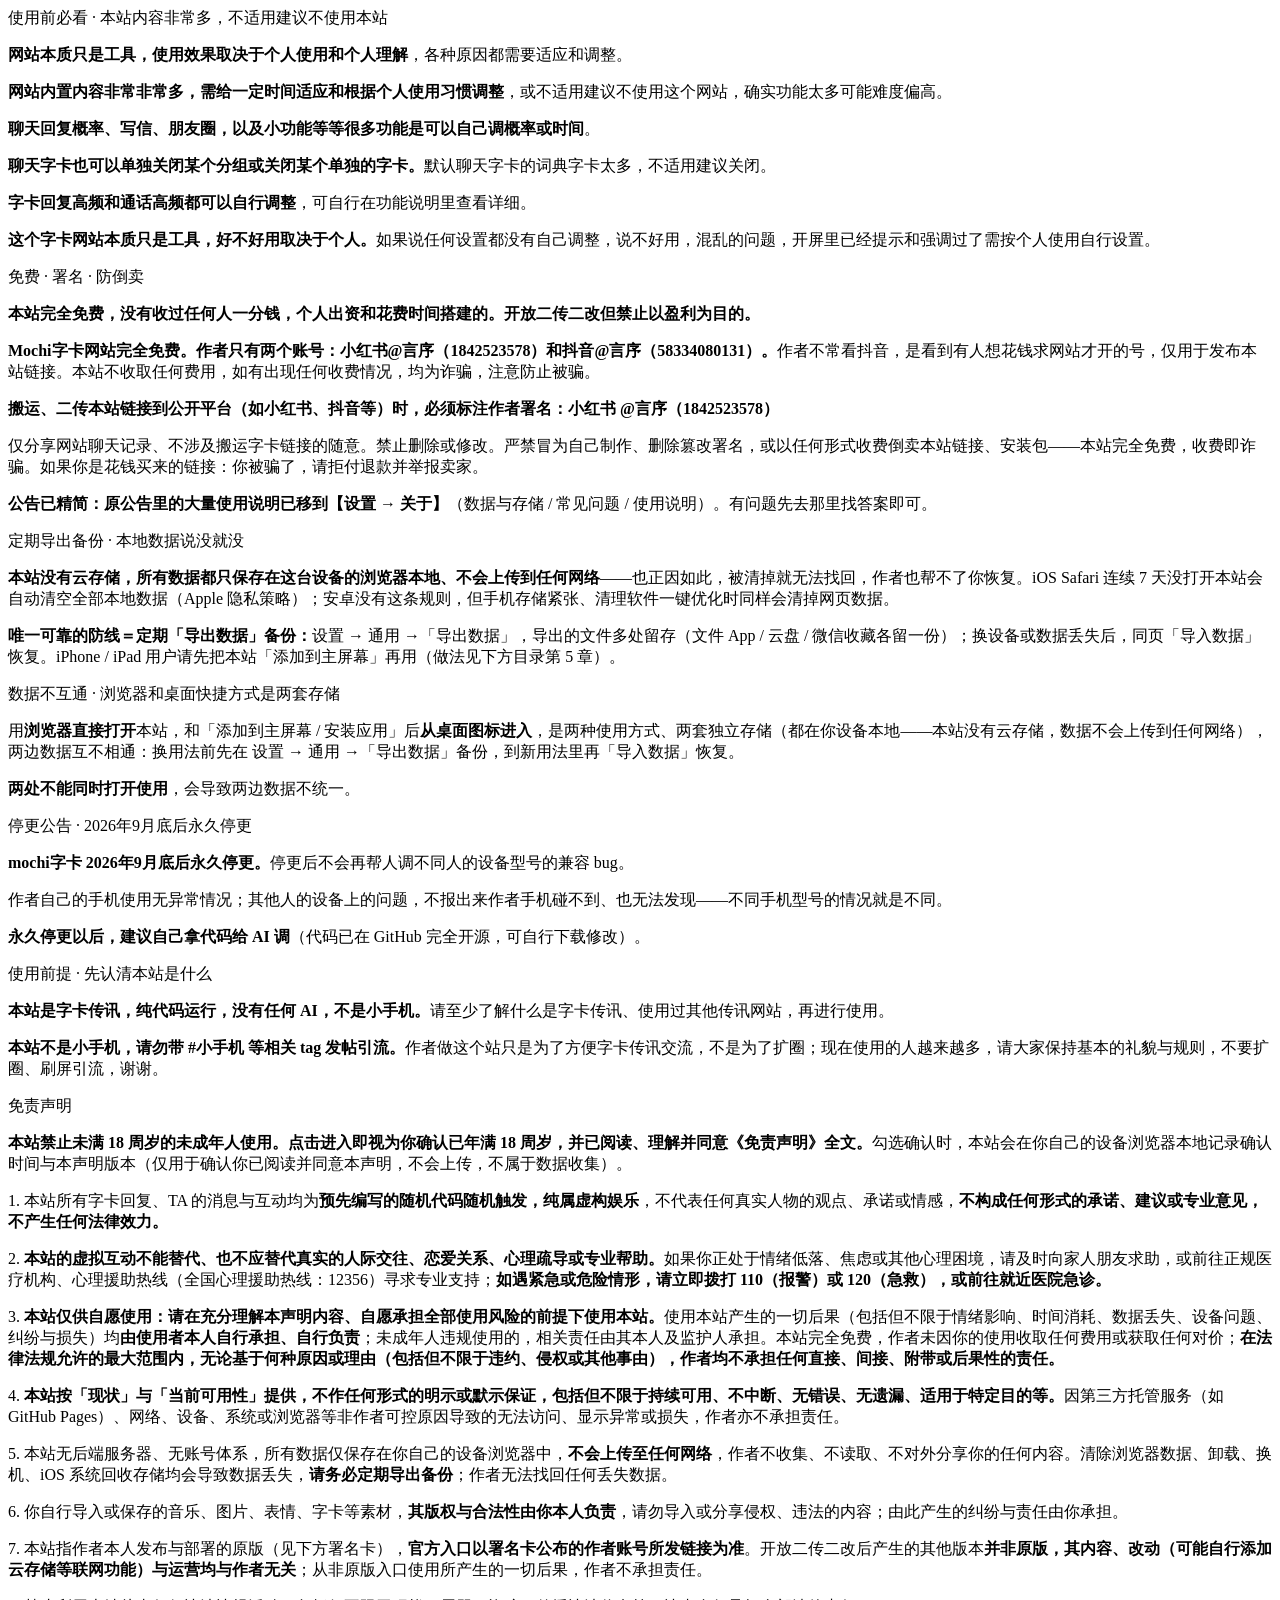
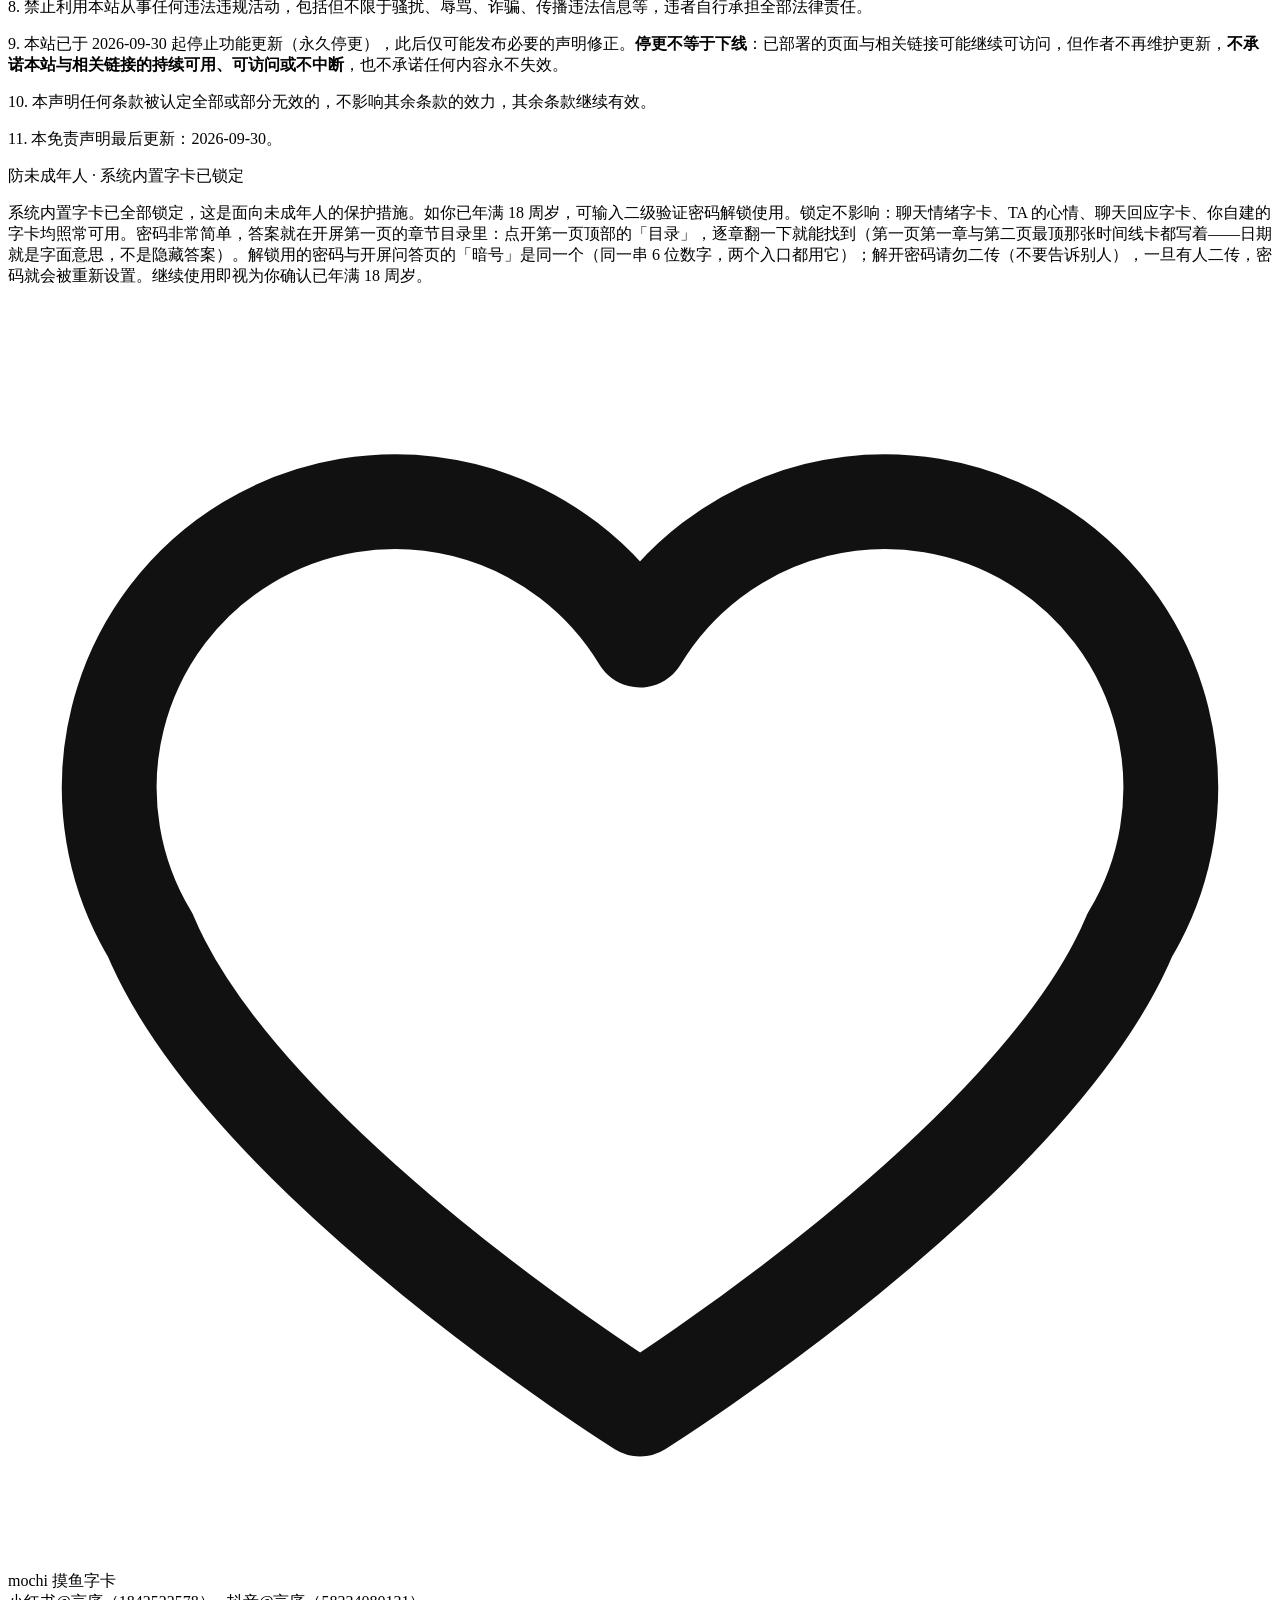
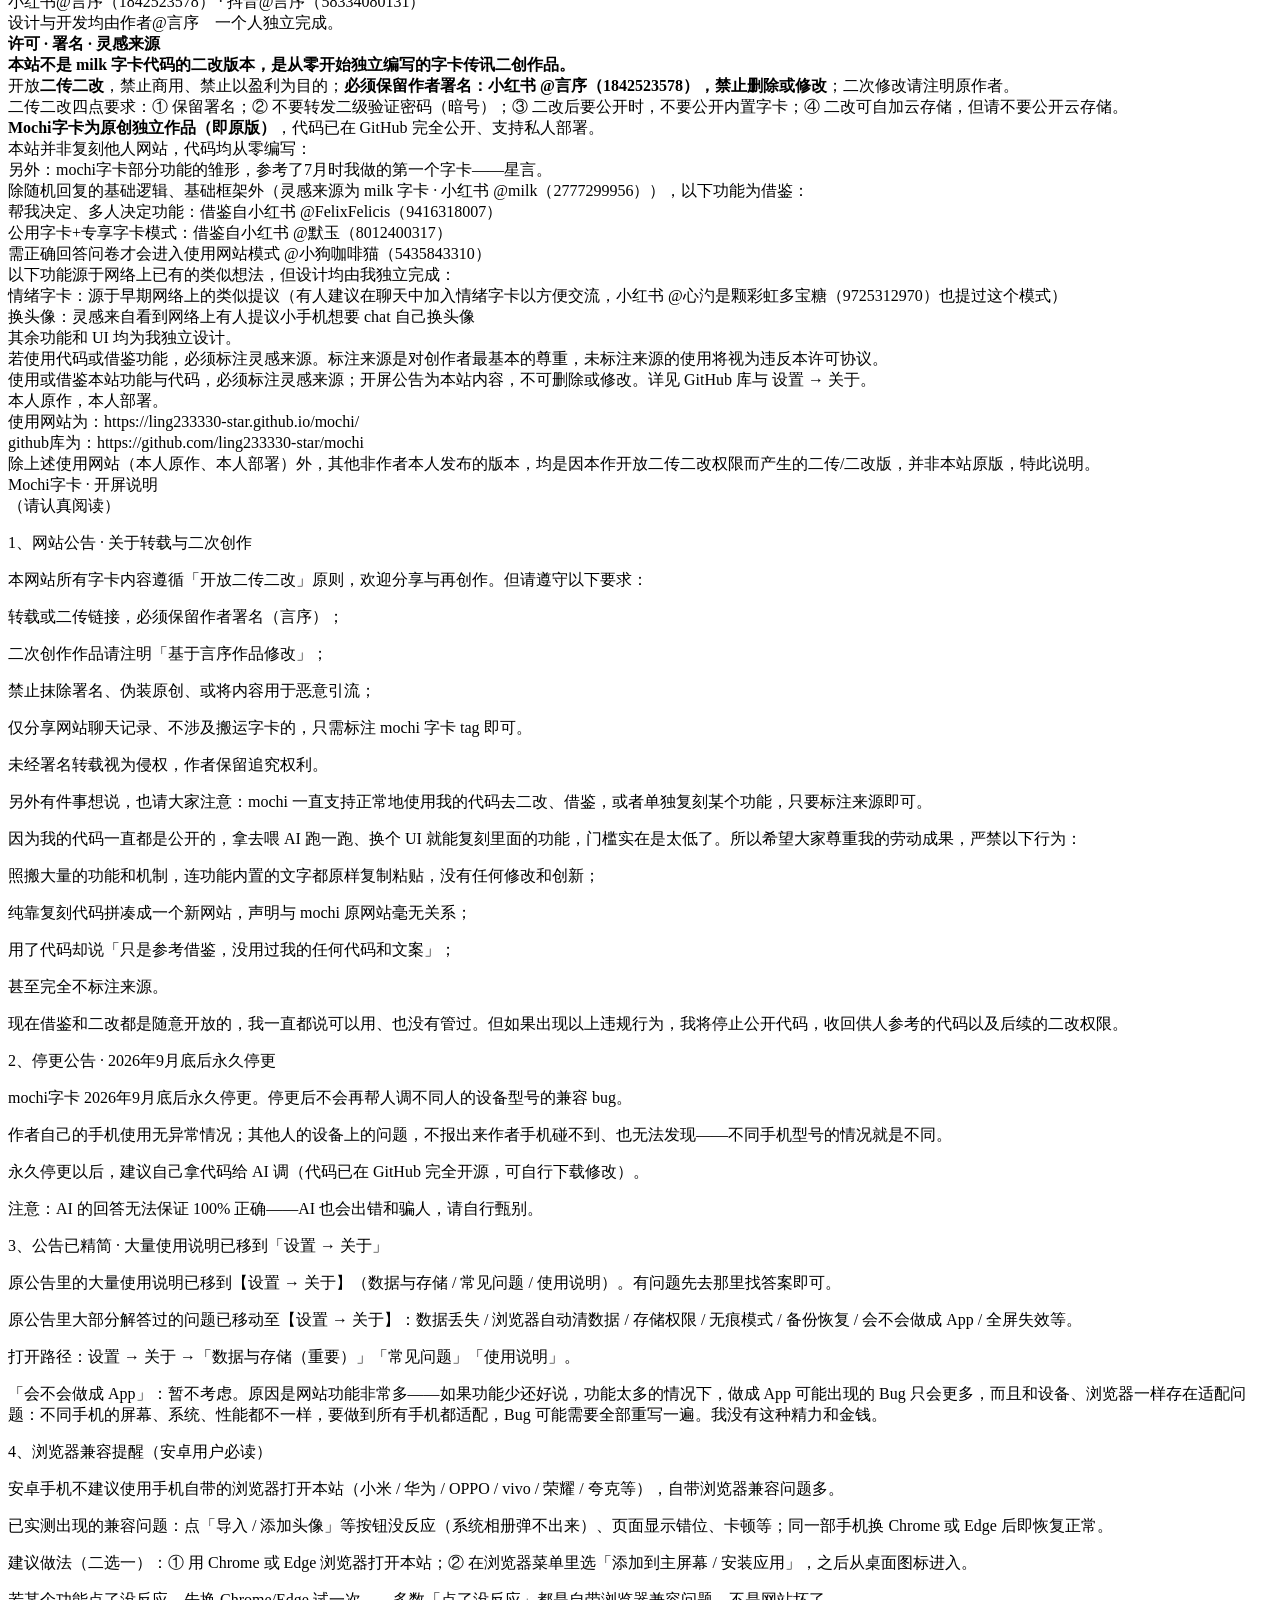
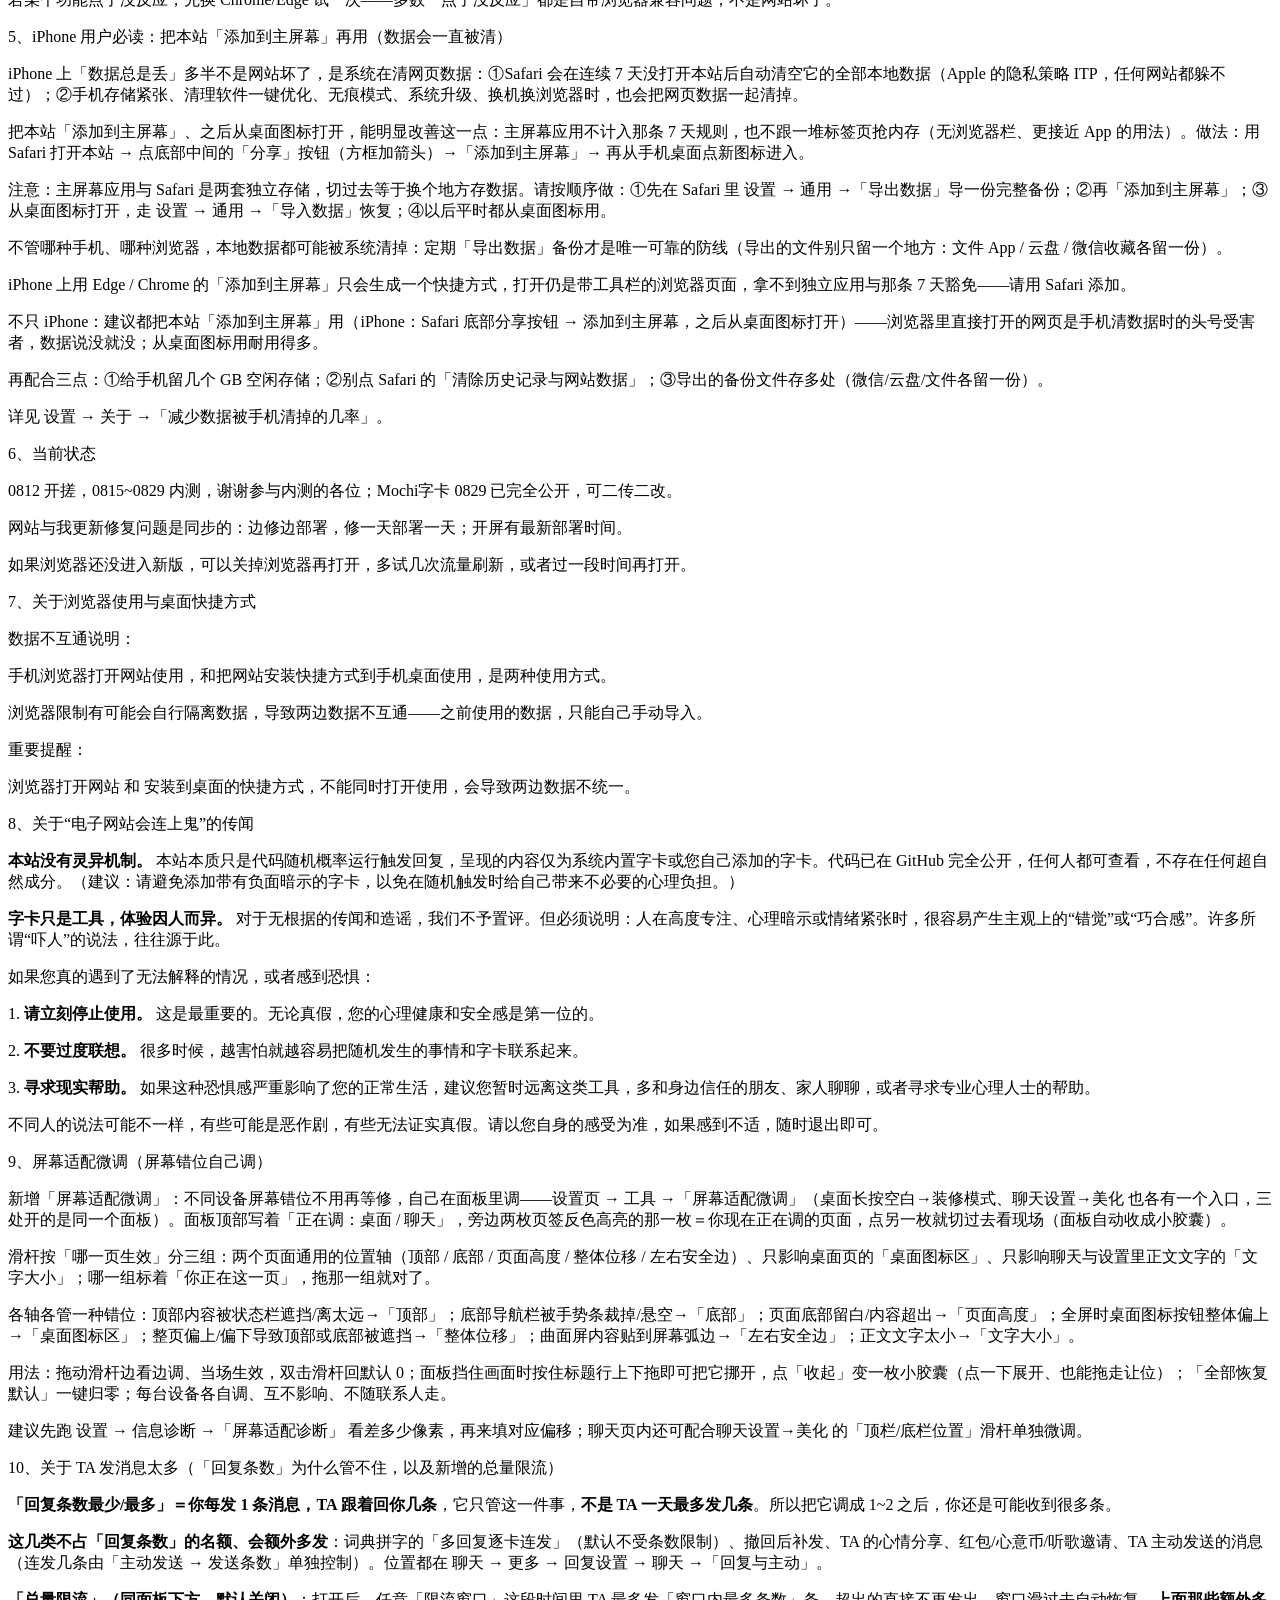
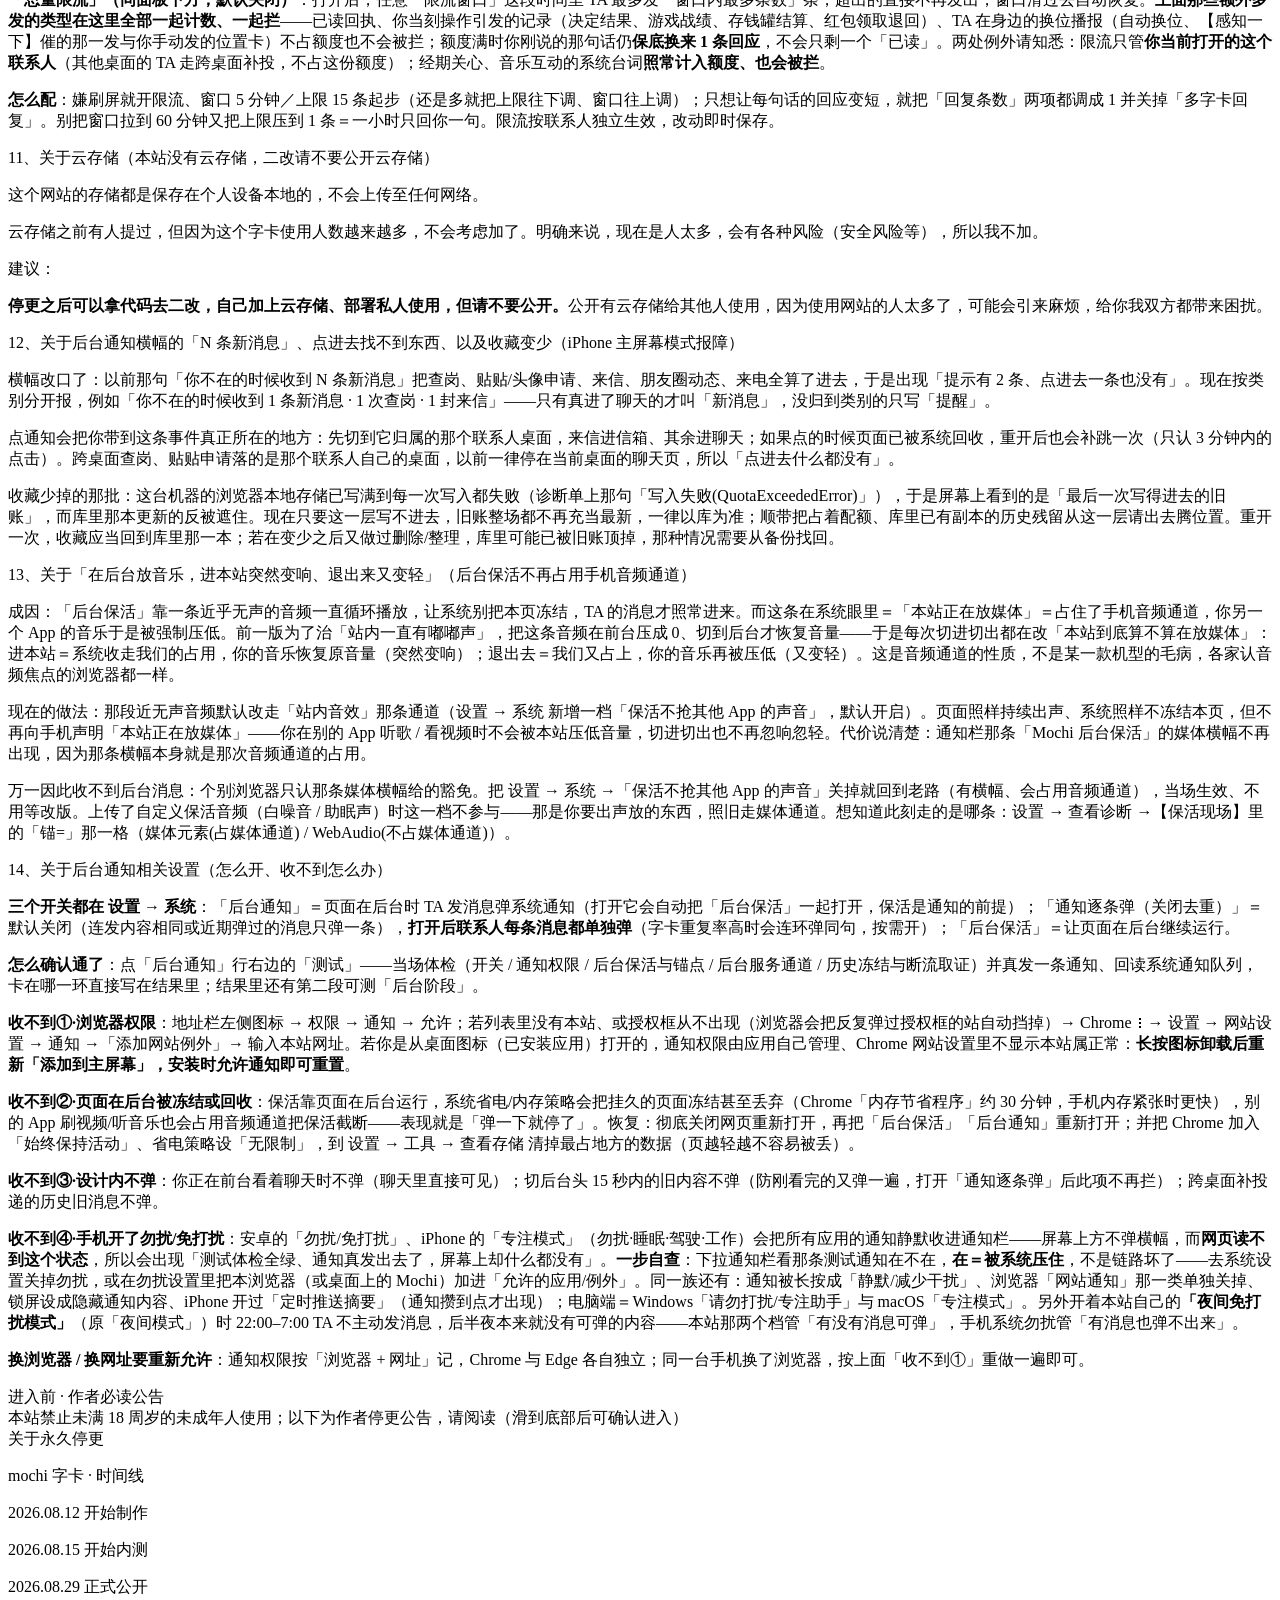
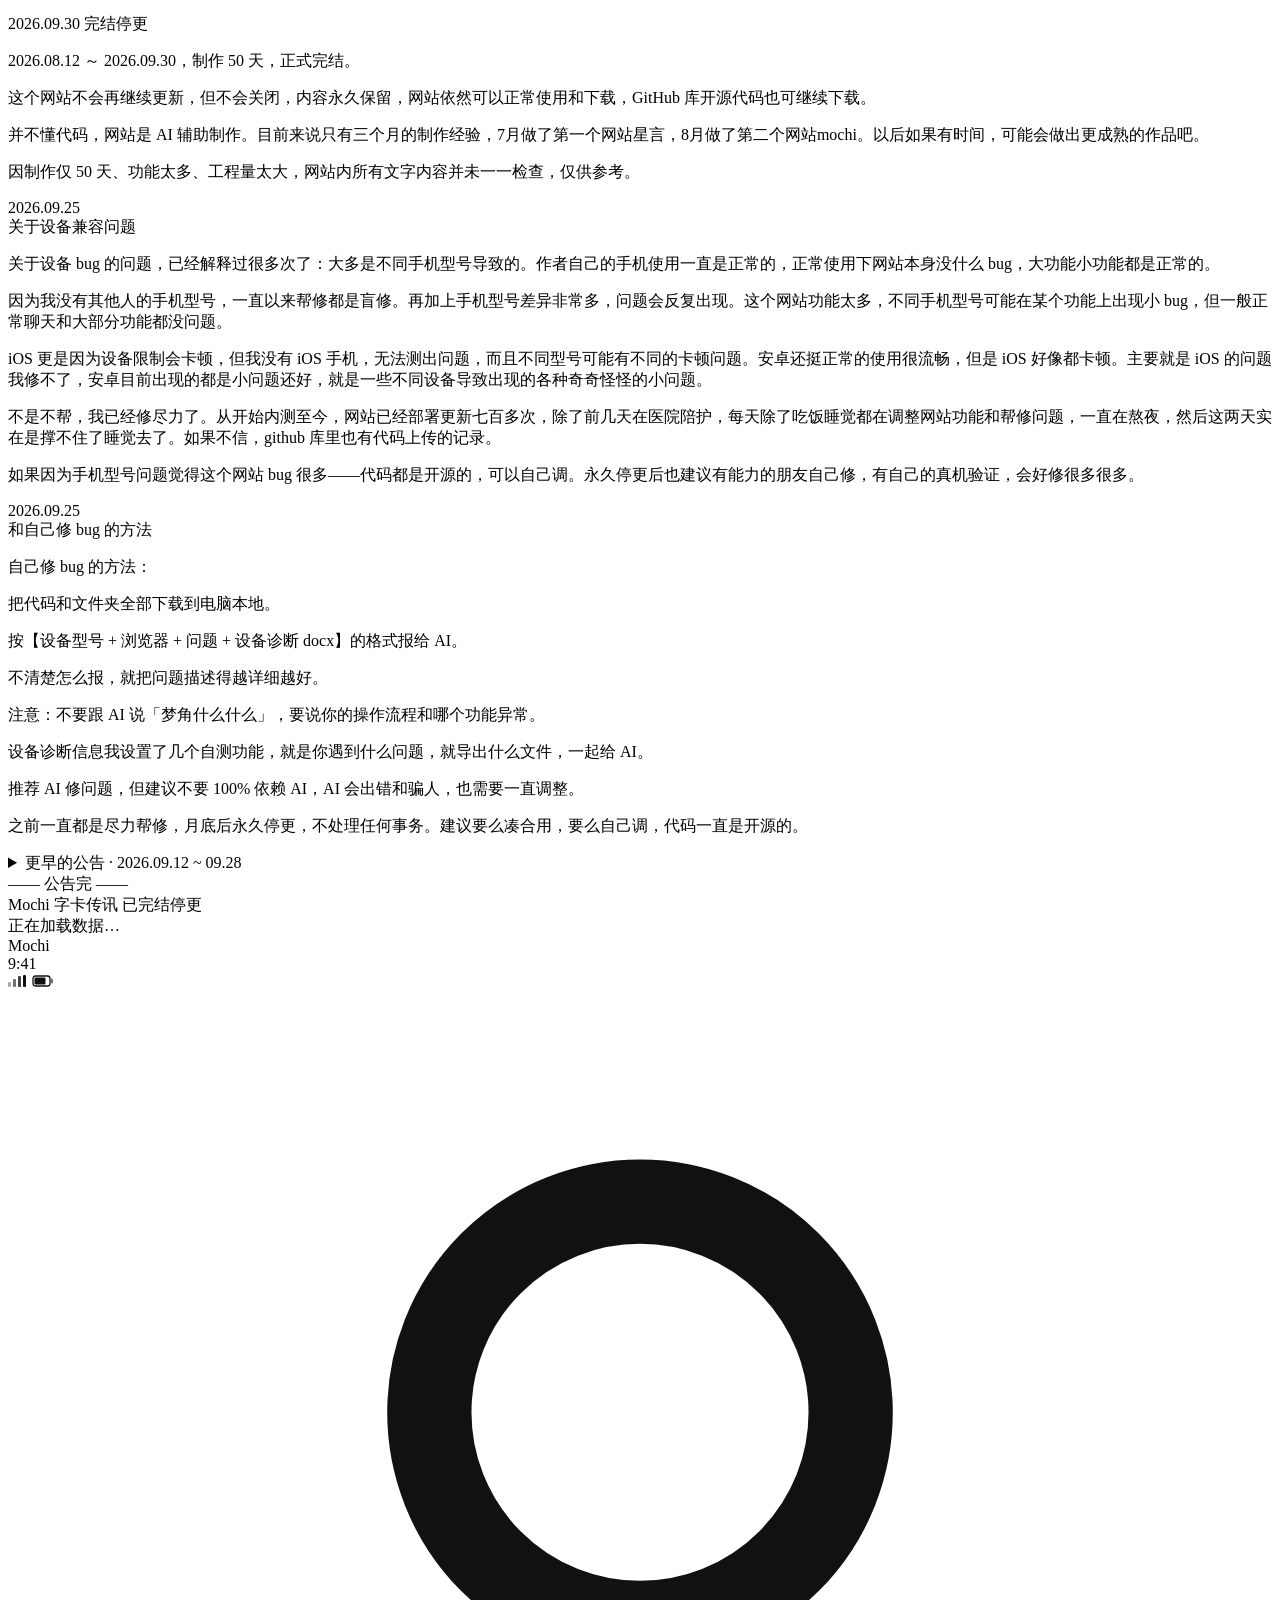
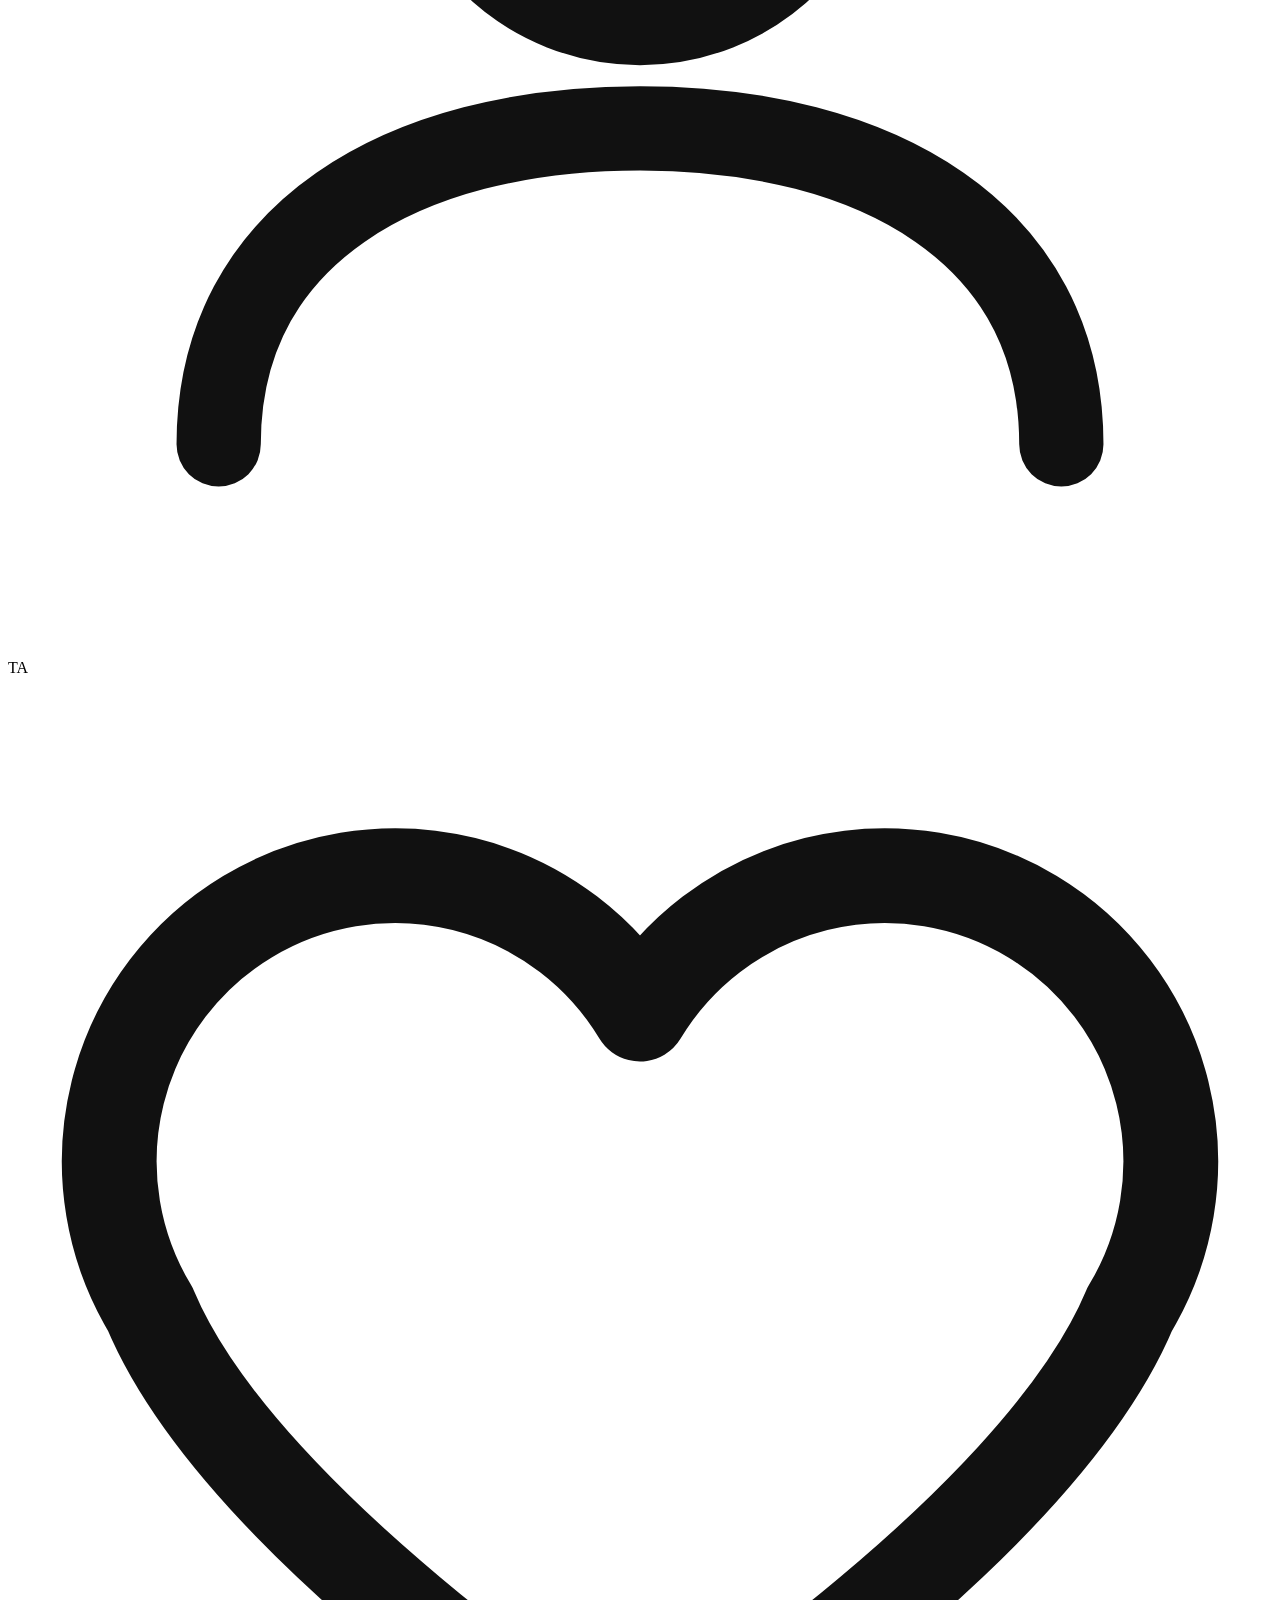
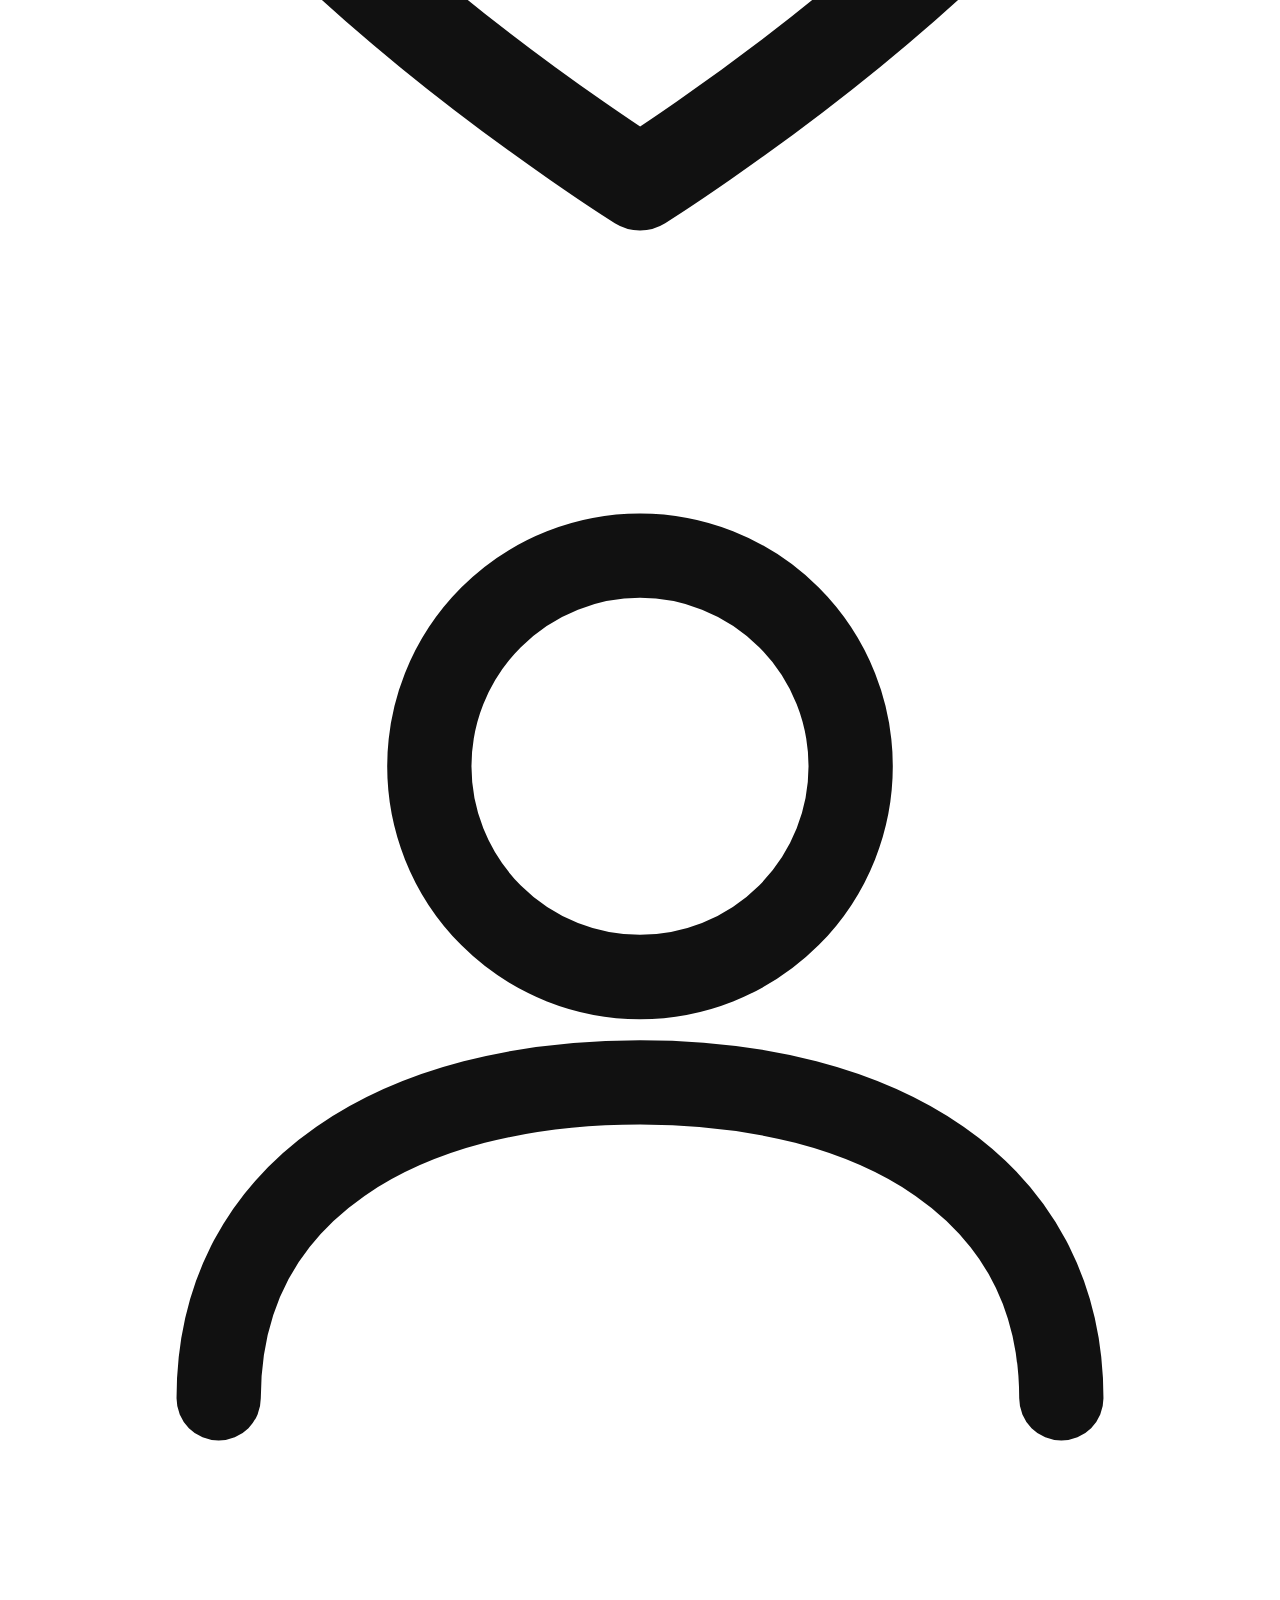
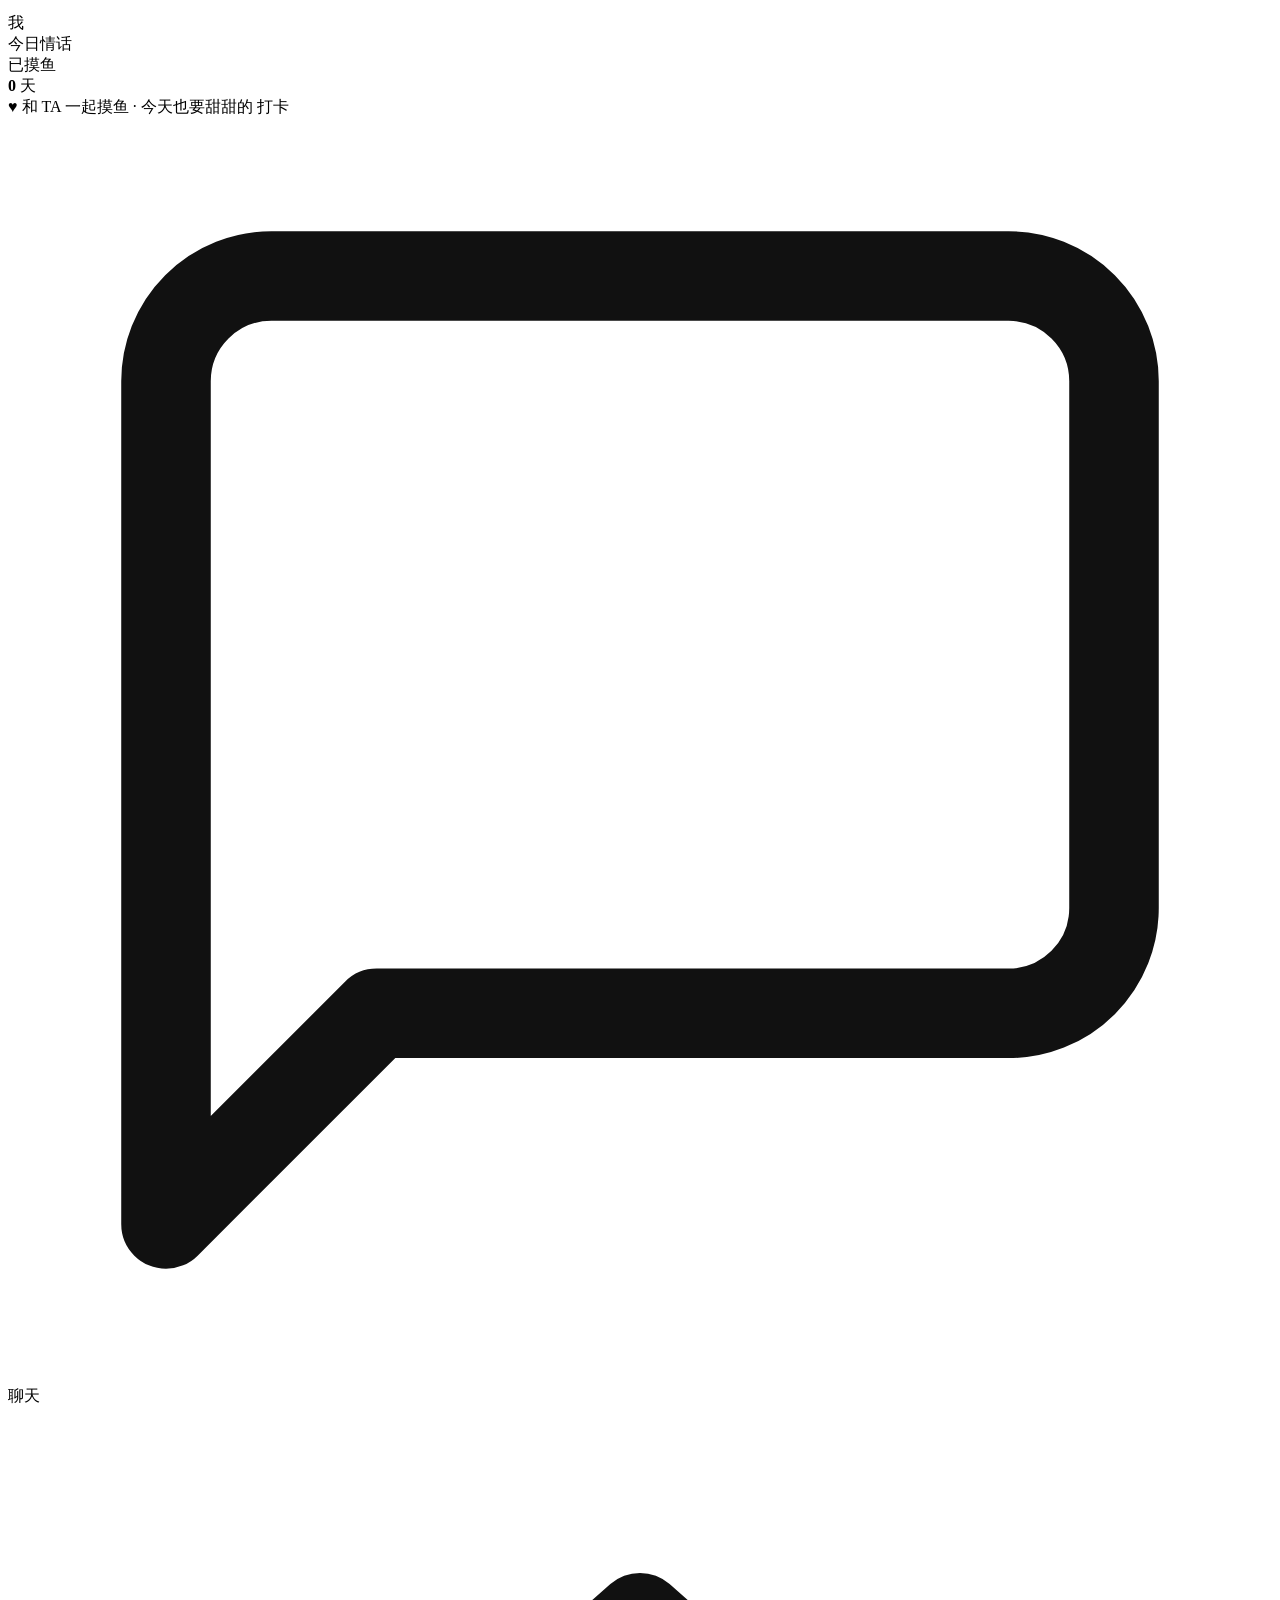
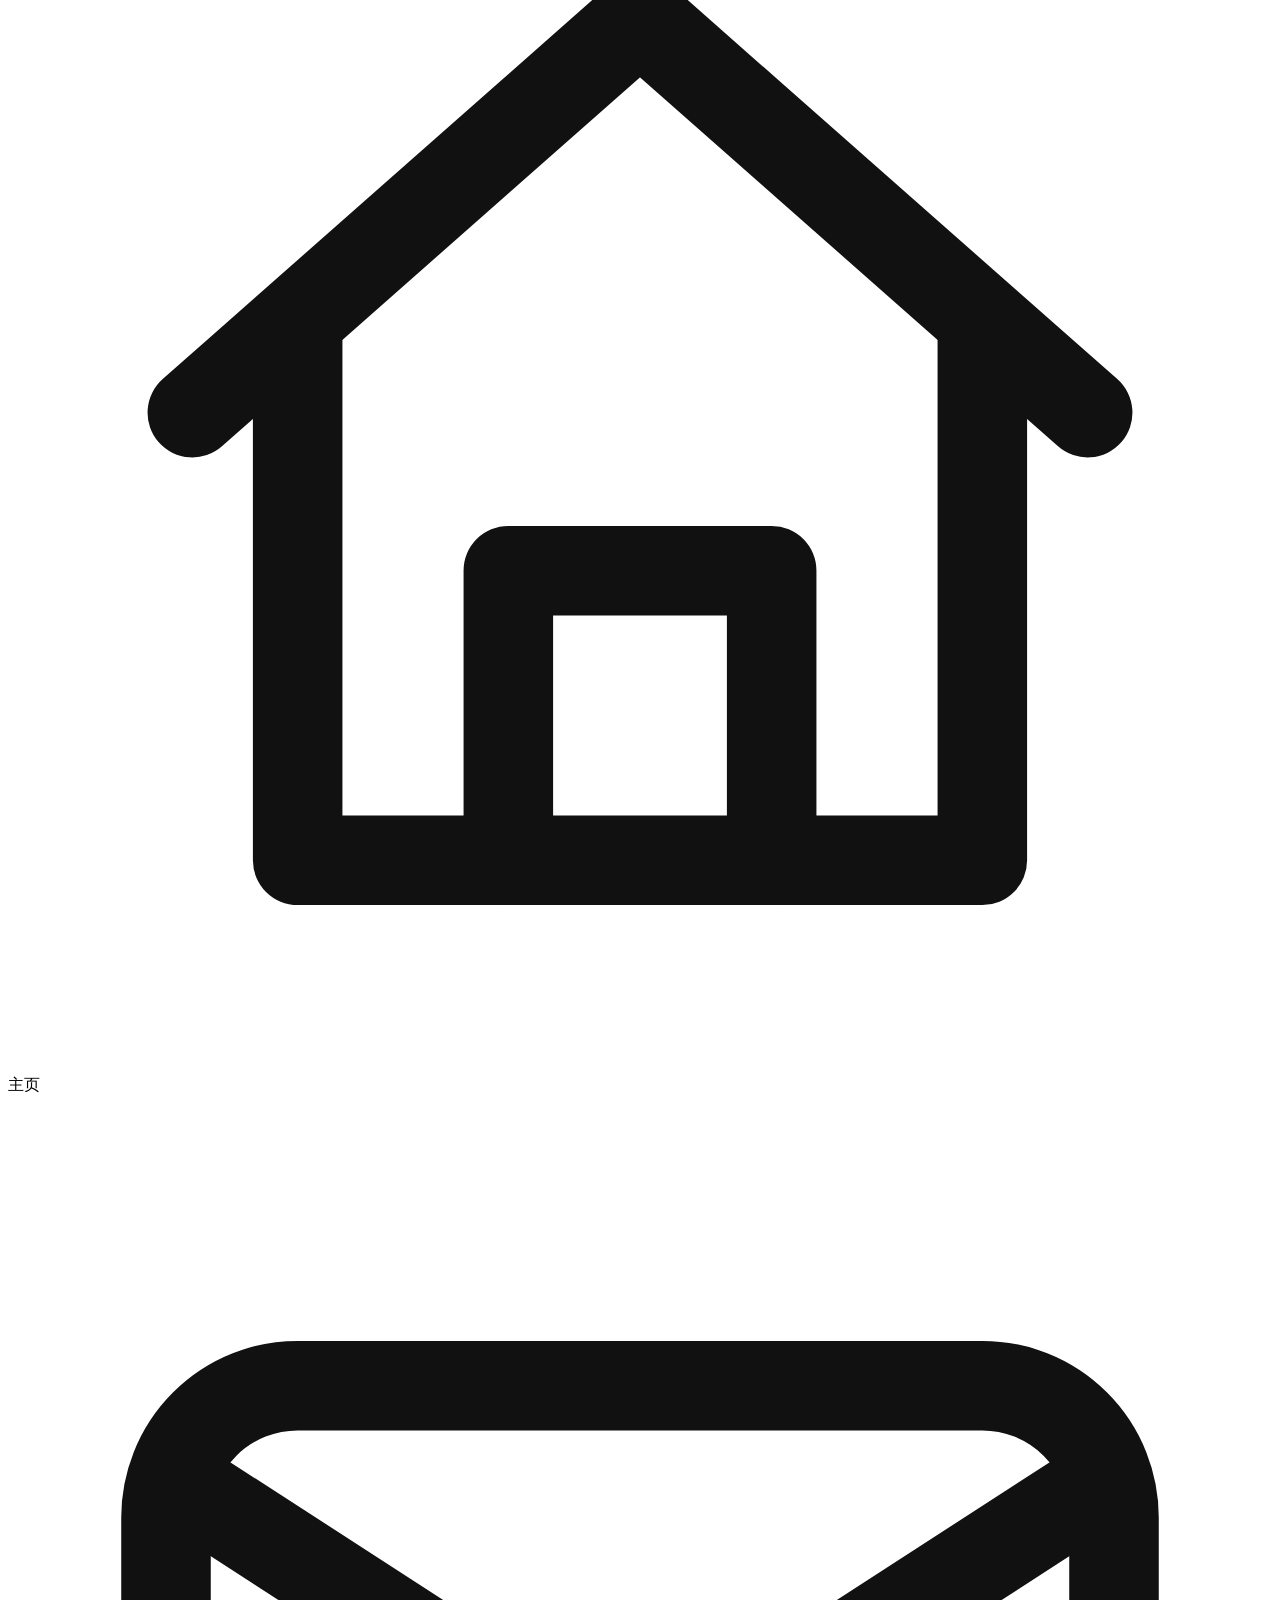
==== commit fbadf61e: "v8.56: #1542-#1561 并行批次集中收口（全部作者直派，主树工作树整体落库） - #1542 更新条撤除批：停更方向整块移除顶部「检测到新版本」更新条（src/js/pwa.js 重写，" ====
--- a/src/template.html
+++ b/src/template.html
@@ -47,11 +47,15 @@
            （两份同步：静态兜底 + 在线权威源）。口径全部指向已存在的设置入口，不新增行为：各类概率与功能时间/间隔
            （设置 → 回复设置，0 = 不触发）、系统预设字卡逐张/分类开关与「整体概率（总档）」调 0、各项功能开关与桌面
            隐藏池、聊天字卡分组标题右侧「整组停用」开关与逐张开关、设置页顶部搜索框。
-           v8.35 #1019（用户 2026-09-22 直派，逐字追加第 5 段）——本段三句：①字卡回复与来电两条「高频」都可自行调整（字卡
+           v8.35 #1019（用户 2026-09-22 直派，逐字追加第 5 段）——本段原三句：①字卡回复与来电两条「高频」都可自行调整（字卡
            回复频率＝设置 → 回复设置；来电频率＝设置 → 通话设置，两条在「功能说明」里都有行说明，末句指路因此成立）；
-           ②作者对人当面说明：他一直在帮人修的是不同手机型号的设备兼容问题，别把他的功能与设计当成 bug（与品牌卡内停更
-           公告里那句同口径）；③指路功能说明自行查看。只是文案：不新增行为、不改任何设置入口。
-           本注释刻意不逐字复述那三句——HTML 注释会被合进产物，逐字复述会让 build.mjs 的 #1019a/#1019b 哨兵变成哑哨兵
+           ②作者对人当面说明：他一直在帮人修的是不同手机型号的设备兼容问题（与品牌卡内停更公告里那句同口径）；③指路功能说明自行查看。
+           2026-10-16 用户直派改写第 5 段：②整句删去（作者原话「不要把功能和设计当成 bug」那半句不要了），①保留并在句内
+           补指路、末尾点明可查功能说明；同批第 2 段句尾追加「功能太多可能难度偏高」口径、clock.js 锁卡豁免说明删内部编号。
+           同日再派：第 3 段整段撤换——原「回复设置概率…全部都是公开的可以自己调，功能也可以自己设置关闭」改为
+           「聊天回复概率、写信、朋友圈，以及小功能等等很多功能是可以自己调概率或时间」（问卷 #1559 新增第 1 题选项 3 已同口径）。
+           哨兵 #1019a/#1019b 同批合法重锚到新文案（同名换 needle）。只是文案：不新增行为、不改任何设置入口。
+           本注释刻意不逐字复述第 5 段——HTML 注释会被合进产物，逐字复述会让 build.mjs 的 #1019a/#1019b 哨兵变成哑哨兵
            （段落被删也照样命中）。
            几何实测（390×844）：顶卡 252→357px（限 420px）、#864 指引条 top 607→712（vh 844，仍在首屏内），S5/S6
            两条跨批边界断言照旧通过，故不压缩字号/间距。 -->
@@ -65,10 +69,10 @@
       <div class="splash-bigwarn" data-content-warn="1">
         <div class="splash-bigwarn-t">使用前必看 · 本站内容非常多，不适用建议不使用本站</div>
         <p><strong>网站本质只是工具，使用效果取决于个人使用和个人理解</strong>，各种原因都需要适应和调整。</p>
-        <p><strong>网站内置内容非常非常多，需给一定时间适应和根据个人使用习惯调整</strong>，或不适用建议不使用这个网站。</p>
-        <p><strong>回复设置概率，非常多功能的时间和概率，全部都是公开的可以自己调</strong>，功能也可以自己设置关闭。</p>
+        <p><strong>网站内置内容非常非常多，需给一定时间适应和根据个人使用习惯调整</strong>，或不适用建议不使用这个网站，确实功能太多可能难度偏高。</p>
+        <p><strong>聊天回复概率、写信、朋友圈，以及小功能等等很多功能是可以自己调概率或时间</strong>。</p>
         <p><strong>聊天字卡也可以单独关闭某个分组或关闭某个单独的字卡。</strong>默认聊天字卡的词典字卡太多，不适用建议关闭。</p>
-        <p><strong>字卡回复高频和通话高频都可以自行调整。</strong>不要因为我之前一直在帮人修设备bug和强调可以帮人修不同手机型号的设备兼容bug，就把我的功能和设计也当成bug啊。已无力解释，可自行在功能说明里查看。</p>
+        <p><strong>字卡回复高频和通话高频都可以自行调整</strong>，可自行在功能说明里查看详细。</p>
         <p><strong>这个字卡网站本质只是工具，好不好用取决于个人。</strong>如果说任何设置都没有自己调整，说不好用，混乱的问题，开屏里已经提示和强调过了需按个人使用自行设置。</p>
       </div>
       <!-- v8.29 #976（用户 2026-09-21 直派「开屏里的颜色太乱，内容也很乱，怎么优化一下？」＋两条约束：
@@ -88,8 +92,9 @@
         <div class="splash-alert" data-anti-scam="1">
           <div class="splash-alert-t">免费 · 署名 · 防倒卖</div>
           <p><strong>本站完全免费，没有收过任何人一分钱，个人出资和花费时间搭建的。开放二传二改但禁止以盈利为目的。</strong></p>
-          <p><strong>Mochi字卡网站完全免费。作者只有两个账号：小红书@言序（1842523578）和抖音@言序（58334080131）。</strong>作者不玩抖音、不回消息，是看到有人想花钱求网站才开的号，仅用于发布本站链接。本站不收取任何费用，如有出现任何收费情况，均为诈骗，注意防止被骗。</p>
-          <p><strong>二传、分享本站链接必须标注作者署名：小红书 @言序（1842523578），禁止删除或修改。</strong>严禁冒为自己制作、删除篡改署名，或以任何形式收费倒卖本站链接、安装包——本站完全免费，收费即诈骗。如果你是花钱买来的链接：你被骗了，请拒付退款并举报卖家。</p>
+          <p><strong>Mochi字卡网站完全免费。作者只有两个账号：小红书@言序（1842523578）和抖音@言序（58334080131）。</strong>作者不常看抖音，是看到有人想花钱求网站才开的号，仅用于发布本站链接。本站不收取任何费用，如有出现任何收费情况，均为诈骗，注意防止被骗。</p>
+          <p><strong>搬运、二传本站链接到公开平台（如小红书、抖音等）时，必须标注作者署名：小红书 @言序（1842523578）</strong></p>
+          <p>仅分享网站聊天记录、不涉及搬运字卡链接的随意。禁止删除或修改。严禁冒为自己制作、删除篡改署名，或以任何形式收费倒卖本站链接、安装包——本站完全免费，收费即诈骗。如果你是花钱买来的链接：你被骗了，请拒付退款并举报卖家。</p>
         </div>
         <!-- v3.26.x #864（用户 2026-09-19 直派「开屏显眼的地方，顶部需要说明：公告内容已缩减，原公告内容的
              很多使用说明已移动至【设置】的【关于】里」）——夹在品牌卡署名行与停更公告之间＝开屏第一屏第一眼
@@ -192,11 +197,19 @@
              原公告「许可 · 署名 · 灵感来源」章整章下架，要点搬到品牌卡。静态 DOM：在线 notice.json 只覆盖公告列表、
              覆盖不到品牌卡，故此处即开屏侧唯一落点；改文案须与 设置 → 关于（功能介绍与许可段）及 README 保持同口径。 -->
         <div class="splash-source splash-license">
-          <div class="splash-source-line"><strong>许可 · 署名 · 灵感来源</strong></div>
-          <div class="splash-source-line splash-clarify"><strong>本站不是 milk 字卡代码的二改版本，是从零开始独立编写的字卡传讯二创作品。</strong></div>
-          <div class="splash-source-line">开放<strong>二传二改</strong>，禁止商用、禁止以盈利为目的；<strong>必须保留作者署名：小红书 @言序（1842523578），禁止删除或修改</strong>；二次修改请注明原作者。</div>
-          <div class="splash-source-line">二传二改四点要求：① 保留署名；② 不要转发二级验证密码（暗号）；③ 二改后要公开时，不要公开内置字卡；④ 二改可自加云存储，但请不要公开云存储。</div>
-          <div class="splash-source-line"><strong>Mochi字卡为原创独立作品（即原版）</strong>，代码已在 GitHub 完全公开、支持私人部署。</div>
+          <!-- v8.57 #1557（作者直派「开屏的以下内容，没有设计排版啊，很丑」）：本块排版整组重做——
+               标题行改居中带左右细线、正文按「许可条款 / 灵感来源清单 / 落款」三段分组装进浅底圆角面板、
+               清单五条来源行加同款圆点标记、字号 9px→10px 并整体改左对齐。
+               ⚠ 内容零改动硬约束：全部句子逐字保留（含标点），verify-976 S8.brandcard 无删减判据与
+               #1536e / #1547a~d 哨兵 needle 都钉在这些句子上；本轮只加包装 div 与 class，不增删任何字符。 -->
+          <div class="splash-lic-head"><strong>许可 · 署名 · 灵感来源</strong></div>
+          <div class="splash-lic-panel">
+            <div class="splash-source-line splash-lic-lead"><strong>本站不是 milk 字卡代码的二改版本，是从零开始独立编写的字卡传讯二创作品。</strong></div>
+            <div class="splash-source-line">开放<strong>二传二改</strong>，禁止商用、禁止以盈利为目的；<strong>必须保留作者署名：小红书 @言序（1842523578），禁止删除或修改</strong>；二次修改请注明原作者。</div>
+            <div class="splash-source-line splash-lic-req">二传二改四点要求：① 保留署名；② 不要转发二级验证密码（暗号）；③ 二改后要公开时，不要公开内置字卡；④ 二改可自加云存储，但请不要公开云存储。</div>
+            <div class="splash-source-line"><strong>Mochi字卡为原创独立作品（即原版）</strong>，代码已在 GitHub 完全公开、支持私人部署。</div>
+          </div>
+          <div class="splash-lic-panel splash-lic-credits">
           <!-- v8.56 #1547（作者直派「你为什么把我的公告里灵感借鉴里的内容删减了」并给定稿原文）：#1503 把公告「许可 · 署名 · 灵感来源」章搬成品牌卡摘要时，
                摘要只留下四个名字、把「谁借鉴了什么」压成一格——被压掉的四类＝①四位来源各自的小红书号 ②「换头像」那一条（站内唯一落点消失）
                ③「借鉴」与「网络上已有类似想法」两层区分的领句 ④落款那句讲尊重出处的话。
@@ -205,14 +218,19 @@
           <div class="splash-source-line">本站并非复刻他人网站，代码均从零编写：</div>
           <div class="splash-source-line">另外：mochi字卡部分功能的雏形，参考了7月时我做的第一个字卡——星言。</div>
           <div class="splash-source-line">除随机回复的基础逻辑、基础框架外（灵感来源为 milk 字卡 · 小红书 @milk（2777299956）），以下功能为借鉴：</div>
-          <div class="splash-source-line">帮我决定、多人决定功能：借鉴自小红书 @FelixFelicis（9416318007）</div>
-          <div class="splash-source-line">公用字卡+专享字卡模式：借鉴自小红书 @默玉（8012400317）</div>
+          <div class="splash-source-line splash-lic-item">帮我决定、多人决定功能：借鉴自小红书 @FelixFelicis（9416318007）</div>
+          <div class="splash-source-line splash-lic-item">公用字卡+专享字卡模式：借鉴自小红书 @默玉（8012400317）</div>
+          <!-- 2026-10-15（作者直派「在公告 灵感借鉴 里新增入站问卷灵感来源」）：入站问卷＝需正确回答问卷才会进入使用网站模式 -->
+          <div class="splash-source-line splash-lic-item">需正确回答问卷才会进入使用网站模式 @小狗咖啡猫（5435843310）</div>
           <div class="splash-source-line">以下功能源于网络上已有的类似想法，但设计均由我独立完成：</div>
-          <div class="splash-source-line">情绪字卡：源于早期网络上的类似提议（有人建议在聊天中加入情绪字卡以方便交流，小红书 @心汋是颗彩虹多宝糖（9725312970）也提过这个模式）</div>
-          <div class="splash-source-line">换头像：灵感来自看到网络上有人提议小手机想要 chat 自己换头像</div>
+          <div class="splash-source-line splash-lic-item">情绪字卡：源于早期网络上的类似提议（有人建议在聊天中加入情绪字卡以方便交流，小红书 @心汋是颗彩虹多宝糖（9725312970）也提过这个模式）</div>
+          <div class="splash-source-line splash-lic-item">换头像：灵感来自看到网络上有人提议小手机想要 chat 自己换头像</div>
           <div class="splash-source-line">其余功能和 UI 均为我独立设计。</div>
-          <div class="splash-source-line">若使用代码或借鉴功能，必须标注灵感来源。标注来源是对创作者最基本的尊重，未标注来源的使用将视为违反本许可协议。</div>
-          <div class="splash-source-line">使用或借鉴本站功能与代码，必须标注灵感来源；开屏公告为本站内容，不可删除或修改。详见 GitHub 库与 设置 → 关于。</div>
+          </div>
+          <div class="splash-lic-foot">
+            <div class="splash-source-line">若使用代码或借鉴功能，必须标注灵感来源。标注来源是对创作者最基本的尊重，未标注来源的使用将视为违反本许可协议。</div>
+            <div class="splash-source-line">使用或借鉴本站功能与代码，必须标注灵感来源；开屏公告为本站内容，不可删除或修改。详见 GitHub 库与 设置 → 关于。</div>
+          </div>
         </div>
         <!-- v3.8.y：原作/部署信息——本人原作本人部署，使用网站 + GitHub 库（每条单行完整显示） -->
         <div class="splash-source">
@@ -257,6 +275,13 @@
             <p class="splash-bullet">禁止抹除署名、伪装原创、或将内容用于恶意引流；</p>
             <p class="splash-bullet">仅分享网站聊天记录、不涉及搬运字卡的，只需标注 mochi 字卡 tag 即可。</p>
             <p class="splash-item splash-hl">未经署名转载视为侵权，作者保留追究权利。</p>
+            <p class="splash-item">另外有件事想说，也请大家注意：mochi 一直支持正常地使用我的代码去二改、借鉴，或者单独复刻某个功能，只要标注来源即可。</p>
+            <p class="splash-item">因为我的代码一直都是公开的，拿去喂 AI 跑一跑、换个 UI 就能复刻里面的功能，门槛实在是太低了。所以希望大家尊重我的劳动成果，严禁以下行为：</p>
+            <p class="splash-bullet">照搬大量的功能和机制，连功能内置的文字都原样复制粘贴，没有任何修改和创新；</p>
+            <p class="splash-bullet">纯靠复刻代码拼凑成一个新网站，声明与 mochi 原网站毫无关系；</p>
+            <p class="splash-bullet">用了代码却说「只是参考借鉴，没用过我的任何代码和文案」；</p>
+            <p class="splash-bullet">甚至完全不标注来源。</p>
+            <p class="splash-item splash-hl">现在借鉴和二改都是随意开放的，我一直都说可以用、也没有管过。但如果出现以上违规行为，我将停止公开代码，收回供人参考的代码以及后续的二改权限。</p>
           </div>
           <div class="splash-sec-wrap">
             <p class="splash-sec">2、停更公告 · 2026年9月底后永久停更</p>
@@ -270,6 +295,7 @@
             <p class="splash-item">原公告里的大量使用说明已移到【设置 → 关于】（数据与存储 / 常见问题 / 使用说明）。有问题先去那里找答案即可。</p>
             <p class="splash-bullet">原公告里大部分解答过的问题已移动至【设置 → 关于】：数据丢失 / 浏览器自动清数据 / 存储权限 / 无痕模式 / 备份恢复 / 会不会做成 App / 全屏失效等。</p>
             <p class="splash-bullet">打开路径：设置 → 关于 →「数据与存储（重要）」「常见问题」「使用说明」。</p>
+            <p class="splash-bullet">「会不会做成 App」：暂不考虑。原因是网站功能非常多——如果功能少还好说，功能太多的情况下，做成 App 可能出现的 Bug 只会更多，而且和设备、浏览器一样存在适配问题：不同手机的屏幕、系统、性能都不一样，要做到所有手机都适配，Bug 可能需要全部重写一遍。我没有这种精力和金钱。</p>
           </div>
           <div class="splash-sec-wrap">
             <p class="splash-sec">4、浏览器兼容提醒（安卓用户必读）</p>
@@ -290,7 +316,7 @@
             <p class="splash-bullet">详见 设置 → 关于 →「减少数据被手机清掉的几率」。</p>
           </div>
           <div class="splash-sec-wrap">
-            <p class="splash-sec">6、当前状态与反馈</p>
+            <p class="splash-sec">6、当前状态</p>
             <!-- #1000（2026-09-21 用户直派）：本行三个日期改 4 位写法（开搓／内测起止／完全公开），
                  与「把生日日期原样写成 4 位数」的密码口径对齐——这一章正是密码提示所指的答案位置 -->
             <p class="splash-item">0812 开搓，0815~0829 内测，谢谢参与内测的各位；Mochi字卡 0829 已完全公开，可二传二改。</p>
@@ -307,9 +333,13 @@
           </div>
                     <div class="splash-sec-wrap">
             <p class="splash-sec">8、关于“电子网站会连上鬼”的传闻</p>
-            <p class="splash-bullet">不存在这种事。本站本质只是代码运行，且代码已在 GitHub 完全公开，任何人都可以查看，没有任何“灵异”成分。</p>
-            <p class="splash-bullet">字卡只是工具，效果取决于个人如何使用。对于无根据的传闻和造谣，不接受、不回应。</p>
-            <p class="splash-bullet">另外，不同人的说法可能不一样，有些是吓唬人的，也有些说法无法证实真假。如果担心或害怕，或在使用中感到不适，建议停止使用字卡传讯。</p>
+            <p class="splash-bullet"><b>本站没有灵异机制。</b> 本站本质只是代码随机概率运行触发回复，呈现的内容仅为系统内置字卡或您自己添加的字卡。代码已在 GitHub 完全公开，任何人都可查看，不存在任何超自然成分。（建议：请避免添加带有负面暗示的字卡，以免在随机触发时给自己带来不必要的心理负担。）</p>
+            <p class="splash-bullet"><b>字卡只是工具，体验因人而异。</b> 对于无根据的传闻和造谣，我们不予置评。但必须说明：人在高度专注、心理暗示或情绪紧张时，很容易产生主观上的“错觉”或“巧合感”。许多所谓“吓人”的说法，往往源于此。</p>
+            <p class="splash-sub">如果您真的遇到了无法解释的情况，或者感到恐惧：</p>
+            <p class="splash-bullet">1. <b>请立刻停止使用。</b> 这是最重要的。无论真假，您的心理健康和安全感是第一位的。</p>
+            <p class="splash-bullet">2. <b>不要过度联想。</b> 很多时候，越害怕就越容易把随机发生的事情和字卡联系起来。</p>
+            <p class="splash-bullet">3. <b>寻求现实帮助。</b> 如果这种恐惧感严重影响了您的正常生活，建议您暂时远离这类工具，多和身边信任的朋友、家人聊聊，或者寻求专业心理人士的帮助。</p>
+            <p class="splash-bullet">不同人的说法可能不一样，有些可能是恶作剧，有些无法证实真假。请以您自身的感受为准，如果感到不适，随时退出即可。</p>
           </div>
                     <div class="splash-sec-wrap">
             <p class="splash-sec">9、屏幕适配微调（屏幕错位自己调）</p>
@@ -2617,6 +2647,10 @@
           <div class="lic-li">内置字卡是系统预设的内容；公开的二改版本，请只保留你自己添加的字卡，不要把内置字卡打包进去。</div>
           <div class="lic-li" style="margin-top:6px"><b>四、二改可以自加云存储，但请不要公开云存储</b>——这个网站的存储都是保存在个人设备本地的，不会上传至任何网络，本站也不会加云存储。</div>
           <div class="lic-li">停更之后你可以拿代码去二改，自己加上云存储、部署私人使用，但请不要公开。公开有云存储给其他人使用，因为使用网站的人太多了，可能会引来麻烦，给你我双方都带来困扰。</div>
+          <div class="lic-p" style="margin-top:12px"><b>另外 · 关于二改的态度</b></div>
+          <div class="lic-li">mochi 一直支持正常地使用我的代码去二改、借鉴，或者单独复刻某个功能，只要标注来源即可。代码一直是公开的，所以拿去喂 AI 跑一跑、换个 UI 就能复刻里面的功能，门槛实在是太低了，希望大家尊重我的劳动成果。</div>
+          <div class="lic-li">严禁以下行为：照搬大量的功能和机制，连功能内置的文字都原样复制粘贴，没有任何修改和创新；纯靠复刻代码拼凑成一个新网站，声明与 mochi 原网站毫无关系；用了代码却说「只是参考借鉴，没用过我的任何代码和文案」；甚至完全不标注来源。</div>
+          <div class="lic-li">现在借鉴和二改都是随意开放的，我一直都说可以用、也没有管过。但如果出现以上违规行为，我将停止公开代码，收回供人参考的代码以及后续的二改权限。</div>
           <div class="lic-p" style="margin-top:10px">就这些，谢谢尊重。</div>
         </div>
 
@@ -3209,7 +3243,7 @@
               <div class="lic-li"><b>用着卡顿？</b>数据体积过大（图片是内联存储的）是常见原因之一，再叠上后台保活、浏览器标签页过多、系统省电等因素；<b>谁占得最多因人而异</b>，先到 设置 → 工具 →「查看存储」看清你这台手机哪一块最大，再用「卡顿自检 · 一键优化」，并精简超大图片和字卡库。按顺序做的一整套清单见第 11 节「手机卡顿怎么办（安卓 / iPhone）」。</div>
               <div class="lic-li"><b>TA 的回复太少 / 太频繁？</b>设置 → 聊天 → 回复设置 与 字卡库 → 其他互动功能字卡 里调概率（0 = 不触发）。</div>
               <div class="lic-li"><b>系统内置字卡用不了？</b>被「防未成年人 · 内置字卡锁定」锁住了，到开屏公告区那张卡输入二级验证密码解锁。</div>
-              <div class="lic-li"><b>忘记应用锁密码？</b>可答安全问题或输暗号关闭应用锁；否则只能清除本站数据重来（会丢数据，务必先导出备份）。暗号／二级验证密码的答案在开屏<b>第一页</b>的章节里（点开开屏<b>第一页</b>顶部的「目录」，「6、当前状态与反馈」那一章写着那串日期）。</div>
+              <div class="lic-li"><b>忘记应用锁密码？</b>可答安全问题或输暗号关闭应用锁；否则只能清除本站数据重来（会丢数据，务必先导出备份）。暗号／二级验证密码的答案在开屏<b>第一页</b>的章节里（点开开屏<b>第一页</b>顶部的「目录」，「6、当前状态」那一章写着那串日期）。</div>
               <div class="lic-li"><b>打不开 / 白屏 / 一直是旧版？</b>建议用 Chrome、Edge 等主流浏览器，关掉浏览器重开、用流量多刷新几次再试。<b>如果你开着「后台保活」或「后台通知」，页面不会在后台自动换新版</b>——换新版要重载页面、会把后台运行打断，所以改在你彻底关闭网页重开时换到新版，或到 设置 → 关于 →「检查更新」手动刷（不刷也不影响使用）；这是刻意的设计，不是更新坏了。</div>
               <div class="lic-li"><b>TA 是真人吗 / 算连上梦角了吗？</b>本质都是随机代码运行，是否对应上只有你自己知道；问外人不必要，别人的说法也不一定正确。</div>
               <div class="lic-li"><b>能上传云端 / 换个设备同步吗？</b>本站无后端、纯本地，数据不会上传；换设备靠导出备份文件再导入。</div>
@@ -3343,7 +3377,7 @@
               <div class="lic-li"><b>二级验证密码（暗号）锁住的是哪些字卡</b>：「防未成年人 · 内置字卡锁定」（开屏公告区那张卡输入密码解锁，也能一键重新上锁）只锁系统预设里的<b>默认聊天字卡、词典（含词典拼字）和其他互动功能字卡</b>——被锁时这些页面的开关「开了却没效果」属正常。<b>不受这把锁影响</b>：聊天情绪字卡、心意字卡、交流意图、聊天回应字卡、TA 的心情、今日情话、位置卡、查岗问题库、TA 主动提问，未解锁也照常使用。</div>
               <div class="lic-li"><b>开屏问答门</b>：设置 → 系统 →「开屏问答门」（默认开启），每次打开（含换浏览器 / 新设备）先答对问答题才放行；可单独使用，不一定要开应用锁。</div>
               <div class="lic-li">锁定界面可输入<b>二级验证密码（暗号）</b>，让本机永久跳过问答层。</div>
-              <div class="lic-li"><b>忘记密码怎么办</b>：用安全问题重置；或输暗号直接关闭应用锁；两者都没有时，只能清除本站数据重来（会丢数据，先导出备份）。暗号／二级验证密码的答案在开屏<b>第一页</b>的章节里（点开开屏<b>第一页</b>顶部的「目录」，「6、当前状态与反馈」那一章写着那串日期）。</div>
+              <div class="lic-li"><b>忘记密码怎么办</b>：用安全问题重置；或输暗号直接关闭应用锁；两者都没有时，只能清除本站数据重来（会丢数据，先导出备份）。暗号／二级验证密码的答案在开屏<b>第一页</b>的章节里（点开开屏<b>第一页</b>顶部的「目录」，「6、当前状态」那一章写着那串日期）。</div>
               <div class="lic-li"><b>注意</b>：本锁防的是日常偷看，防不了懂技术的人读取本机数据；二级验证密码（暗号）请勿公开、勿转发。</div>
             </div>
           </details>
@@ -5392,6 +5426,11 @@
           <div class="gs-row"><span>收藏朋友圈动态</span><div class="stepper" data-k="ta-feed" data-min="0" data-max="100" data-step="5"><button class="stp-min">−</button><input class="stp-val" id="fav-ta-feed-val" readonly><button class="stp-max">+</button></div></div>
         </div>
         <div class="fs-tip">联系人在你发送内容后按概率自动收藏到「联系人的收藏」。概率 0% 表示永不收藏，100% 表示每次都收藏。</div>
+        <div class="gs-title">聊天内标记</div>
+        <div class="set-group glass">
+          <div class="gs-row"><span>显示【已收藏】标记</span><label class="toggle"><input type="checkbox" id="fav-tag-show" checked><span class="tk"></span></label></div>
+        </div>
+        <div class="fs-tip">联系人收藏过的消息，会在聊天里原消息上标一个【已收藏】，点它能看对方为什么收藏。关掉后聊天里不再显示这个标记，收藏夹里的内容不受影响。</div>
       </div>
     </div>
 
@@ -5430,6 +5469,13 @@
         <!-- 引用预览条（v3.7.x：点消息操作「引用」后显示在输入栏上方，含引用内容 + ✕ 删除） -->
         <div class="chat-draft-quote" id="chat-draft-quote" hidden></div>
         <div class="chat-draft-items" id="chat-draft-items"></div>
+      </div>
+      <!-- 聊天消息多选（长按气泡 → 菜单「多选」进入）→ 勾选多条后批量收藏。
+           与收藏页的 fav-batch-bar 同构：底部固定操作栏，勾选气泡由 chat.js 标 .msg-picked -->
+      <div class="fav-batch-bar" id="chat-multisel-bar" hidden>
+        <button class="fb-btn" id="chat-multisel-cancel">取消</button>
+        <button class="fb-btn" id="chat-multisel-all">全选</button>
+        <button class="fb-btn fb-primary" id="chat-multisel-fav" disabled>收藏</button>
       </div>
       <!-- v3.27.x #660：输入栏这一排按钮的左右顺序可在 聊天设置 → 功能 →「输入栏按钮」自定义。
            每项挂 data-io 令牌（mic/continue/more/emoji/input/img/batch），chat.js 按
@@ -6271,6 +6317,10 @@
         <button class="ma-btn" data-act="fav" title="收藏">
           <svg viewBox="0 0 24 24" fill="none" stroke="currentColor" stroke-width="1.8" stroke-linecap="round" stroke-linejoin="round"><path d="M6.5 3.5h11a1 1 0 011 1v16l-6.5-4-6.5 4v-16a1 1 0 011-1z"/></svg>
           <span>收藏</span>
+        </button>
+        <button class="ma-btn" data-act="multisel" title="多选">
+          <svg viewBox="0 0 24 24" fill="none" stroke="currentColor" stroke-width="1.8" stroke-linecap="round" stroke-linejoin="round"><path d="M4 7h4M4 7l1.5-1.5M4 7l1.5 1.5M4 7V5"/><path d="M10 7h10"/><path d="M4 17h4M4 17l1.5-1.5M4 17l1.5 1.5M4 17v2"/><path d="M10 17h10"/></svg>
+          <span>多选</span>
         </button>
         <button class="ma-btn ma-mine" data-act="retract" title="撤回" hidden>
           <svg viewBox="0 0 24 24" fill="none" stroke="currentColor" stroke-width="1.8" stroke-linecap="round" stroke-linejoin="round"><path d="M3 6h18M8 6V4a1 1 0 011-1h6a1 1 0 011 1v2"/><path d="M6 6l1 14a2 2 0 002 2h6a2 2 0 002-2l1-14"/></svg>
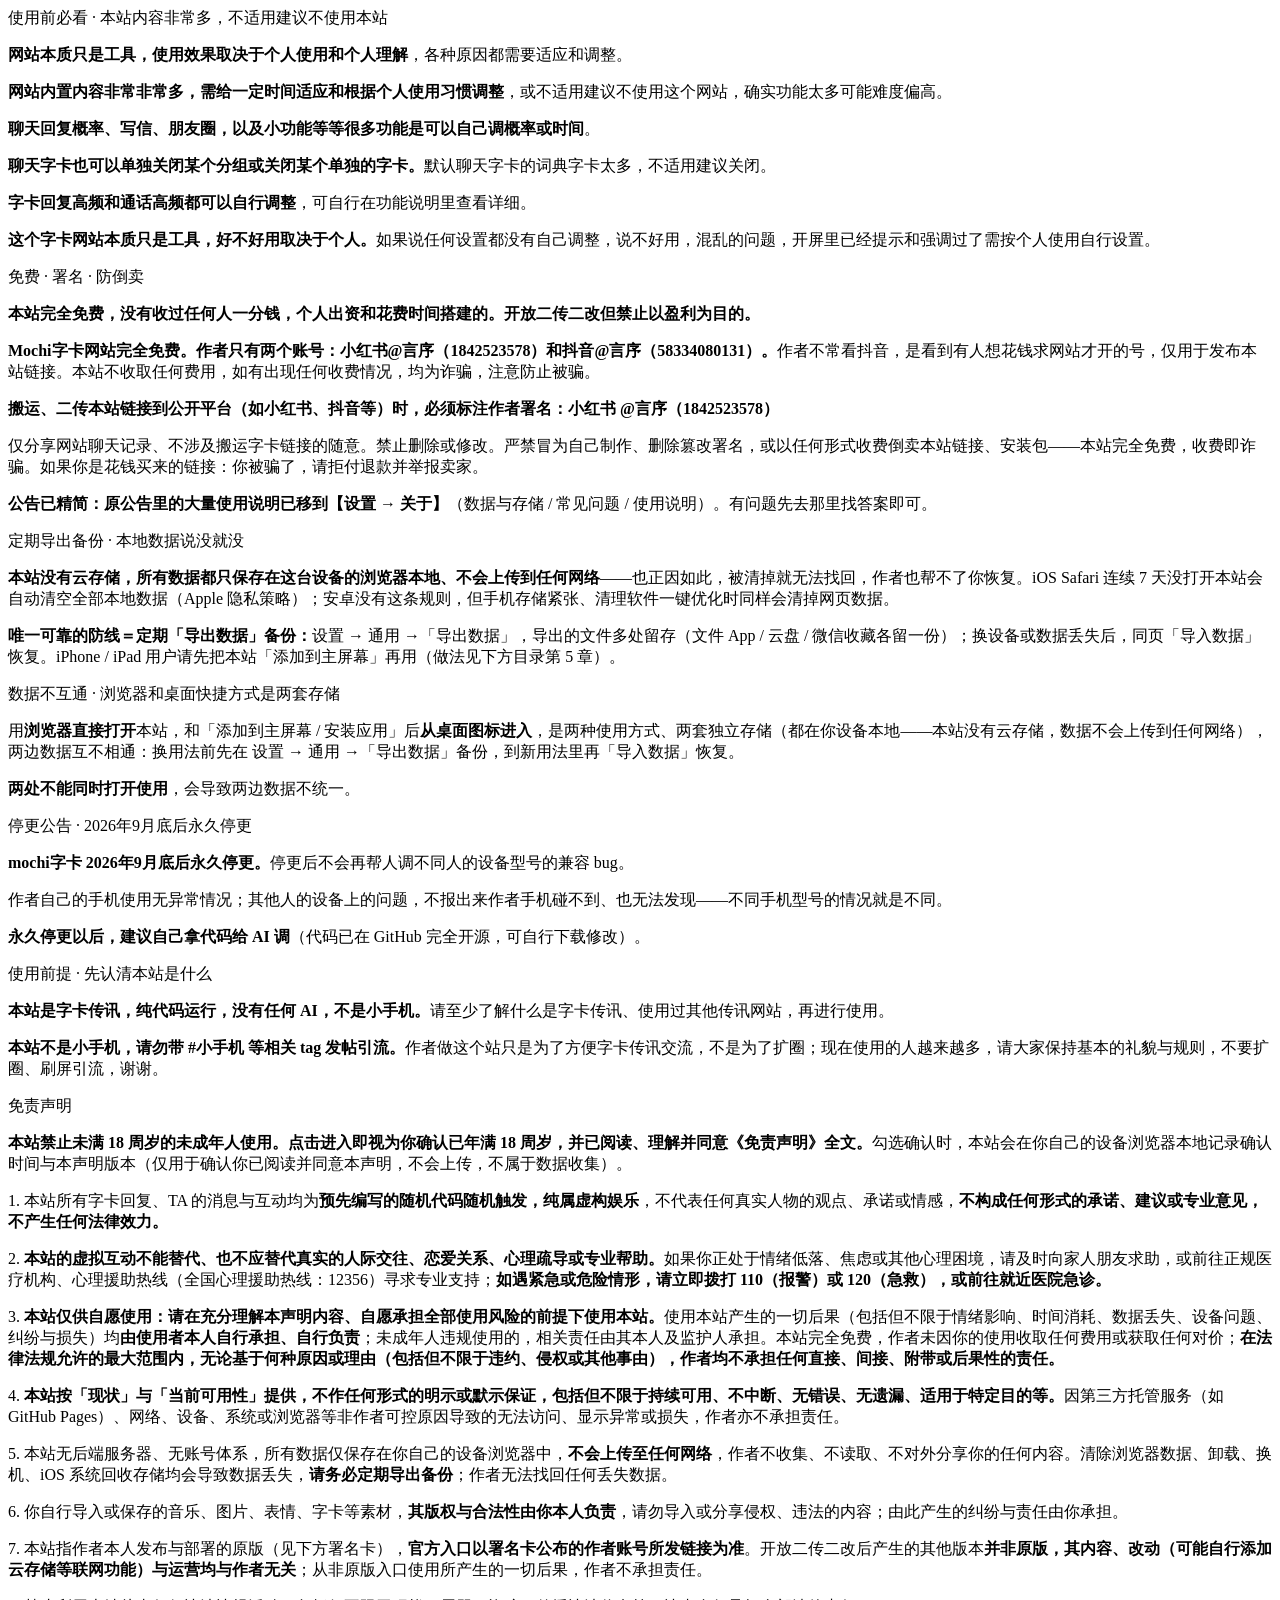
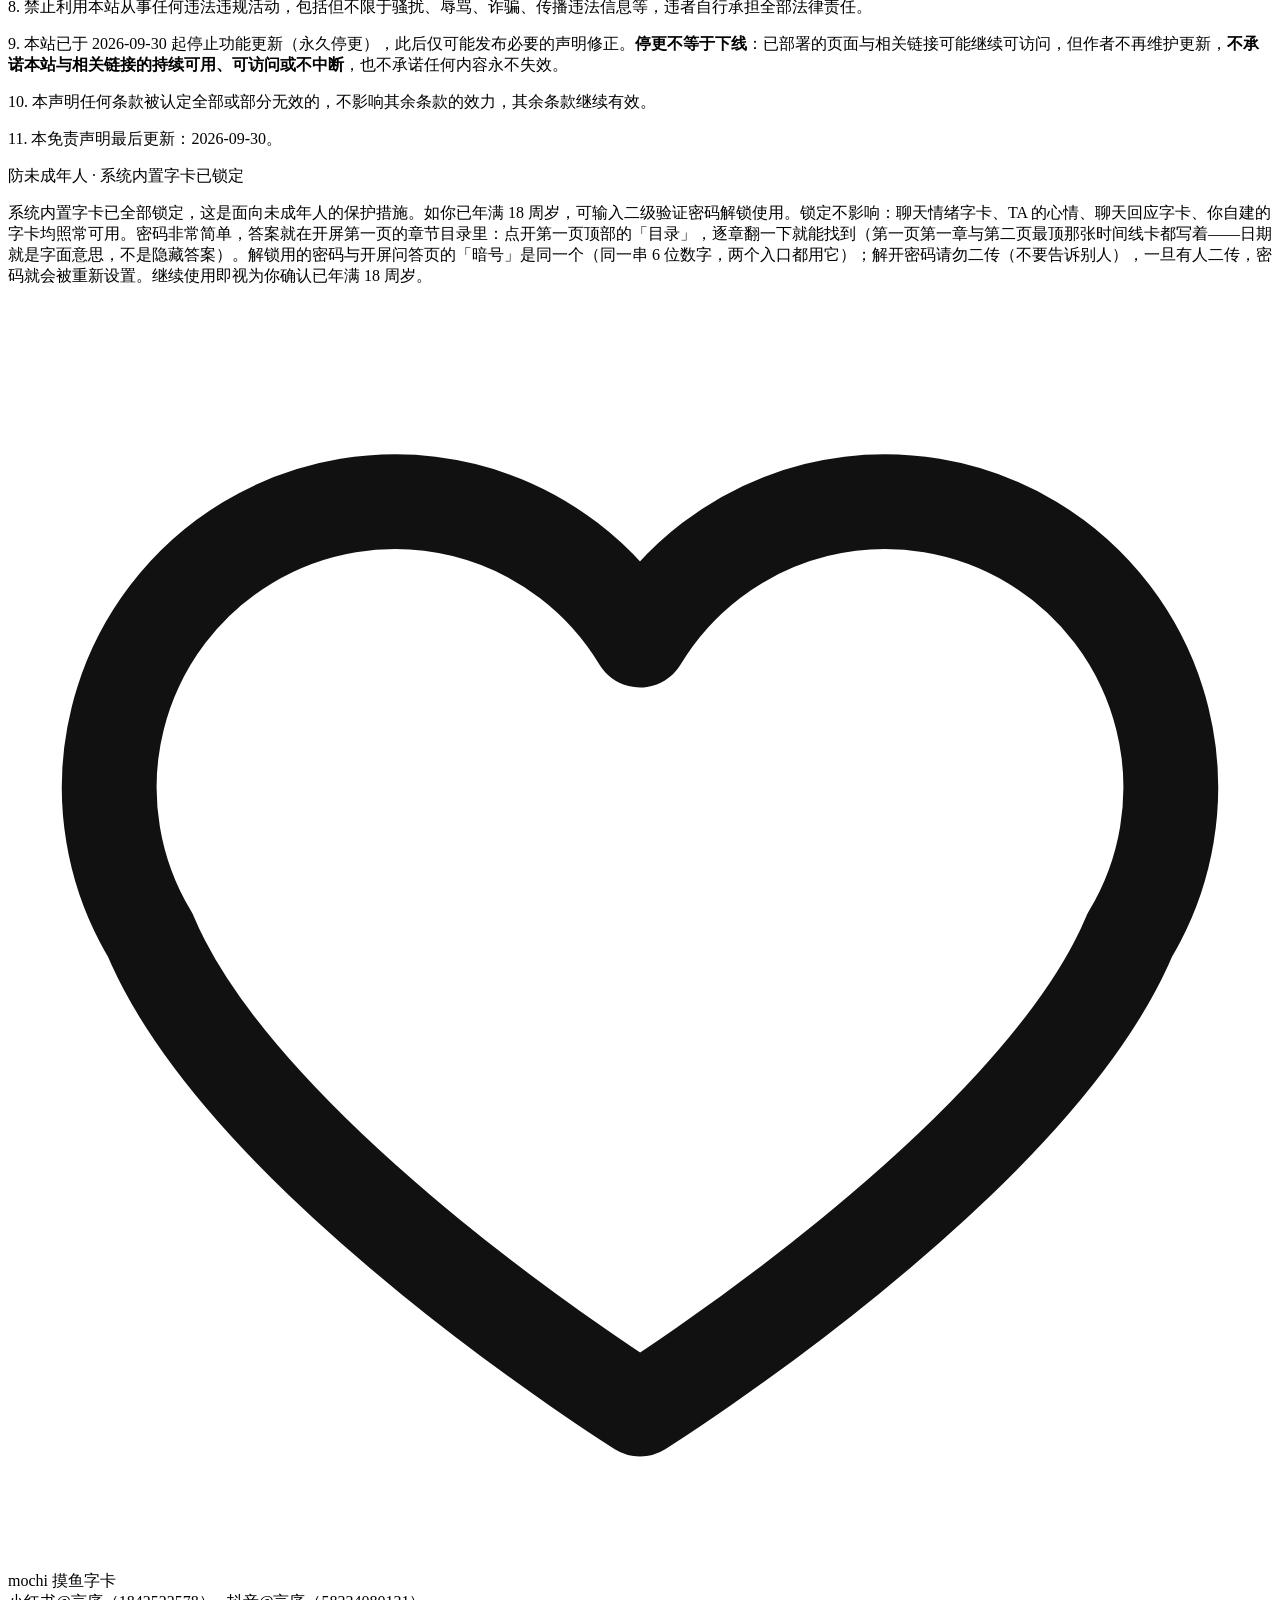
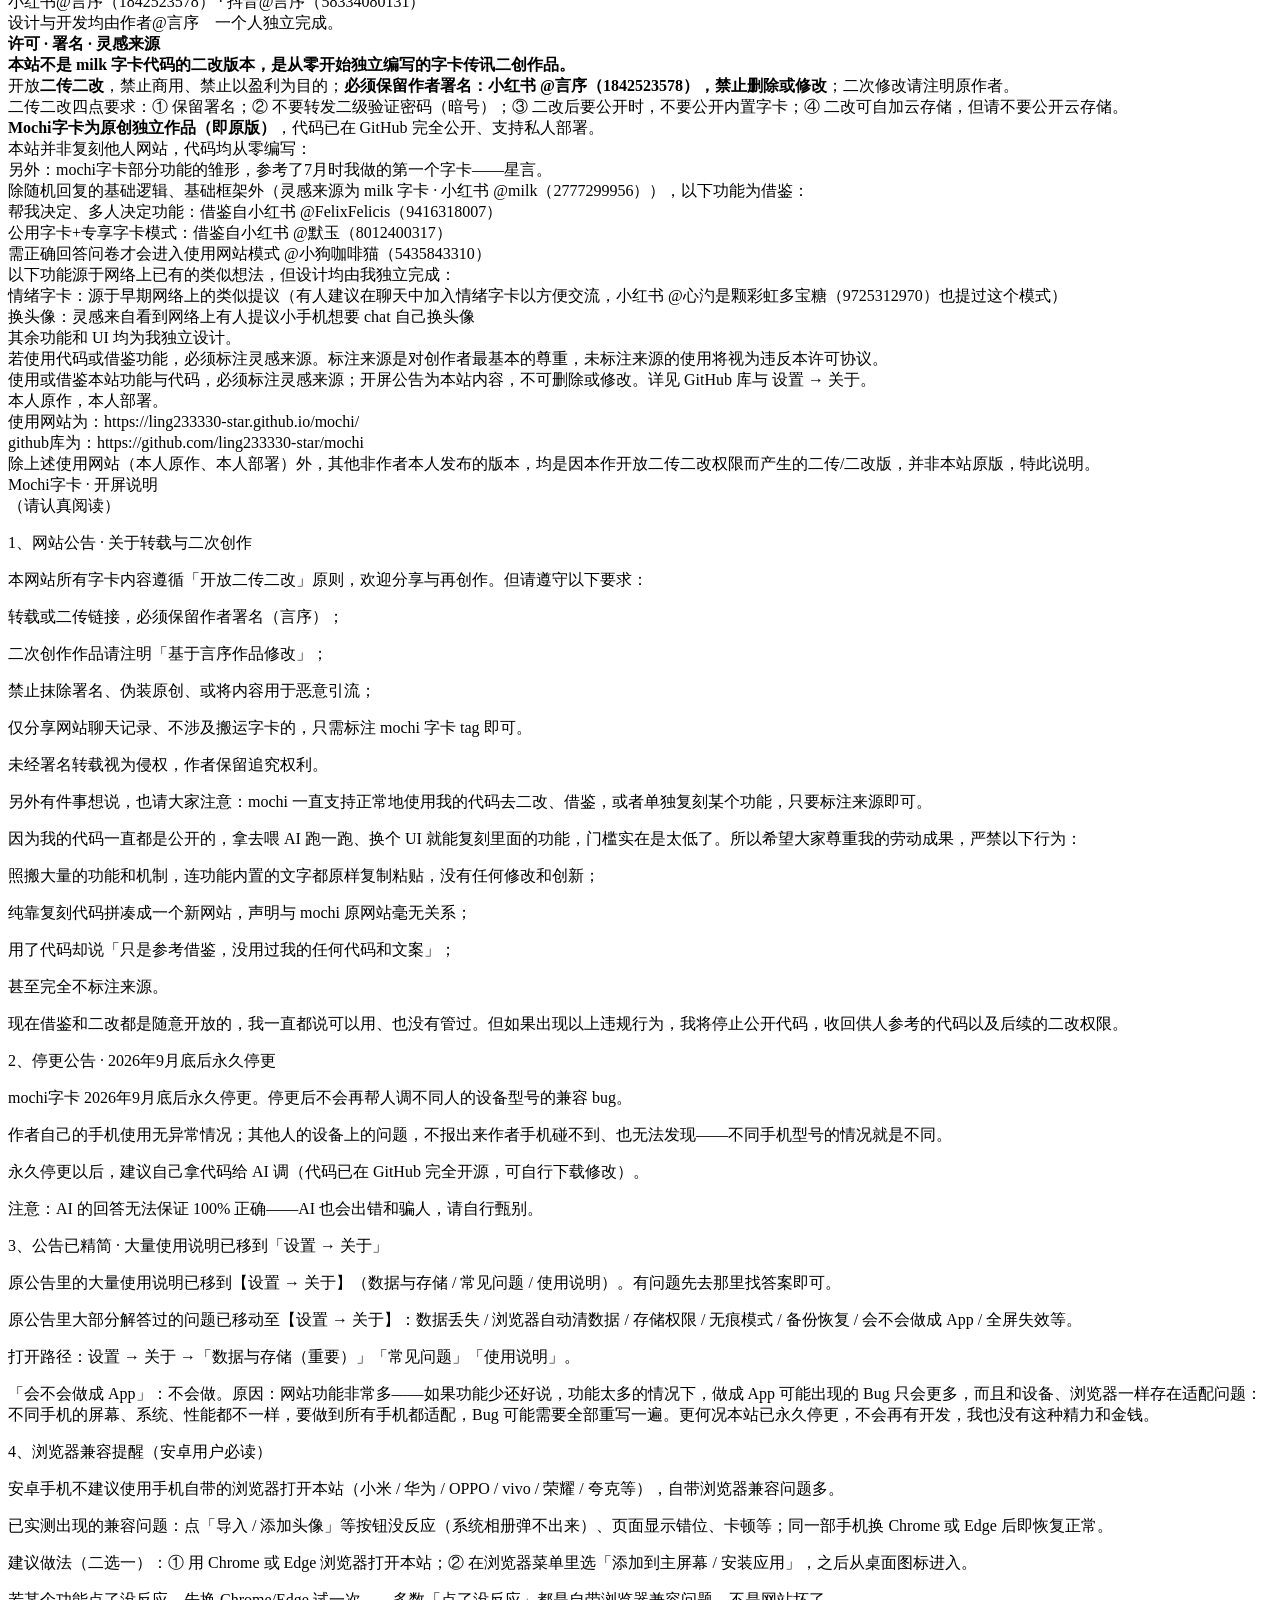
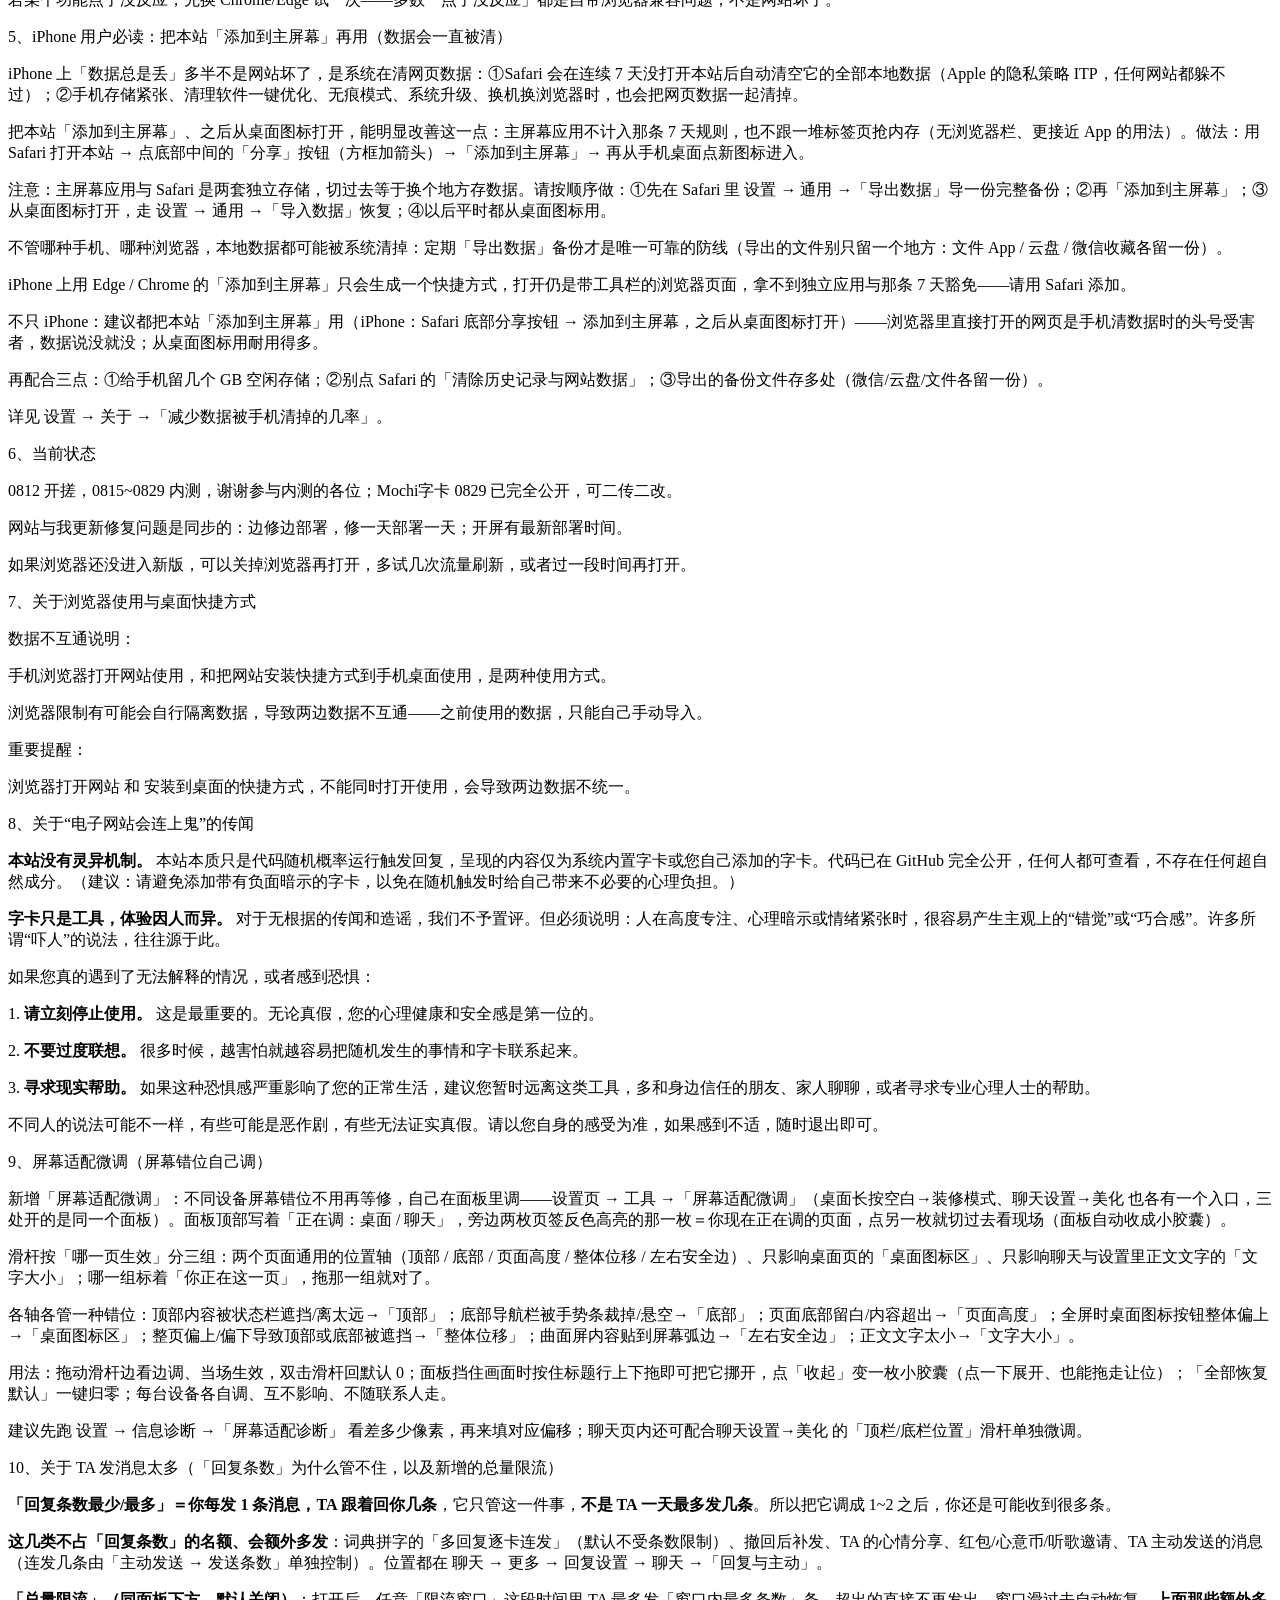
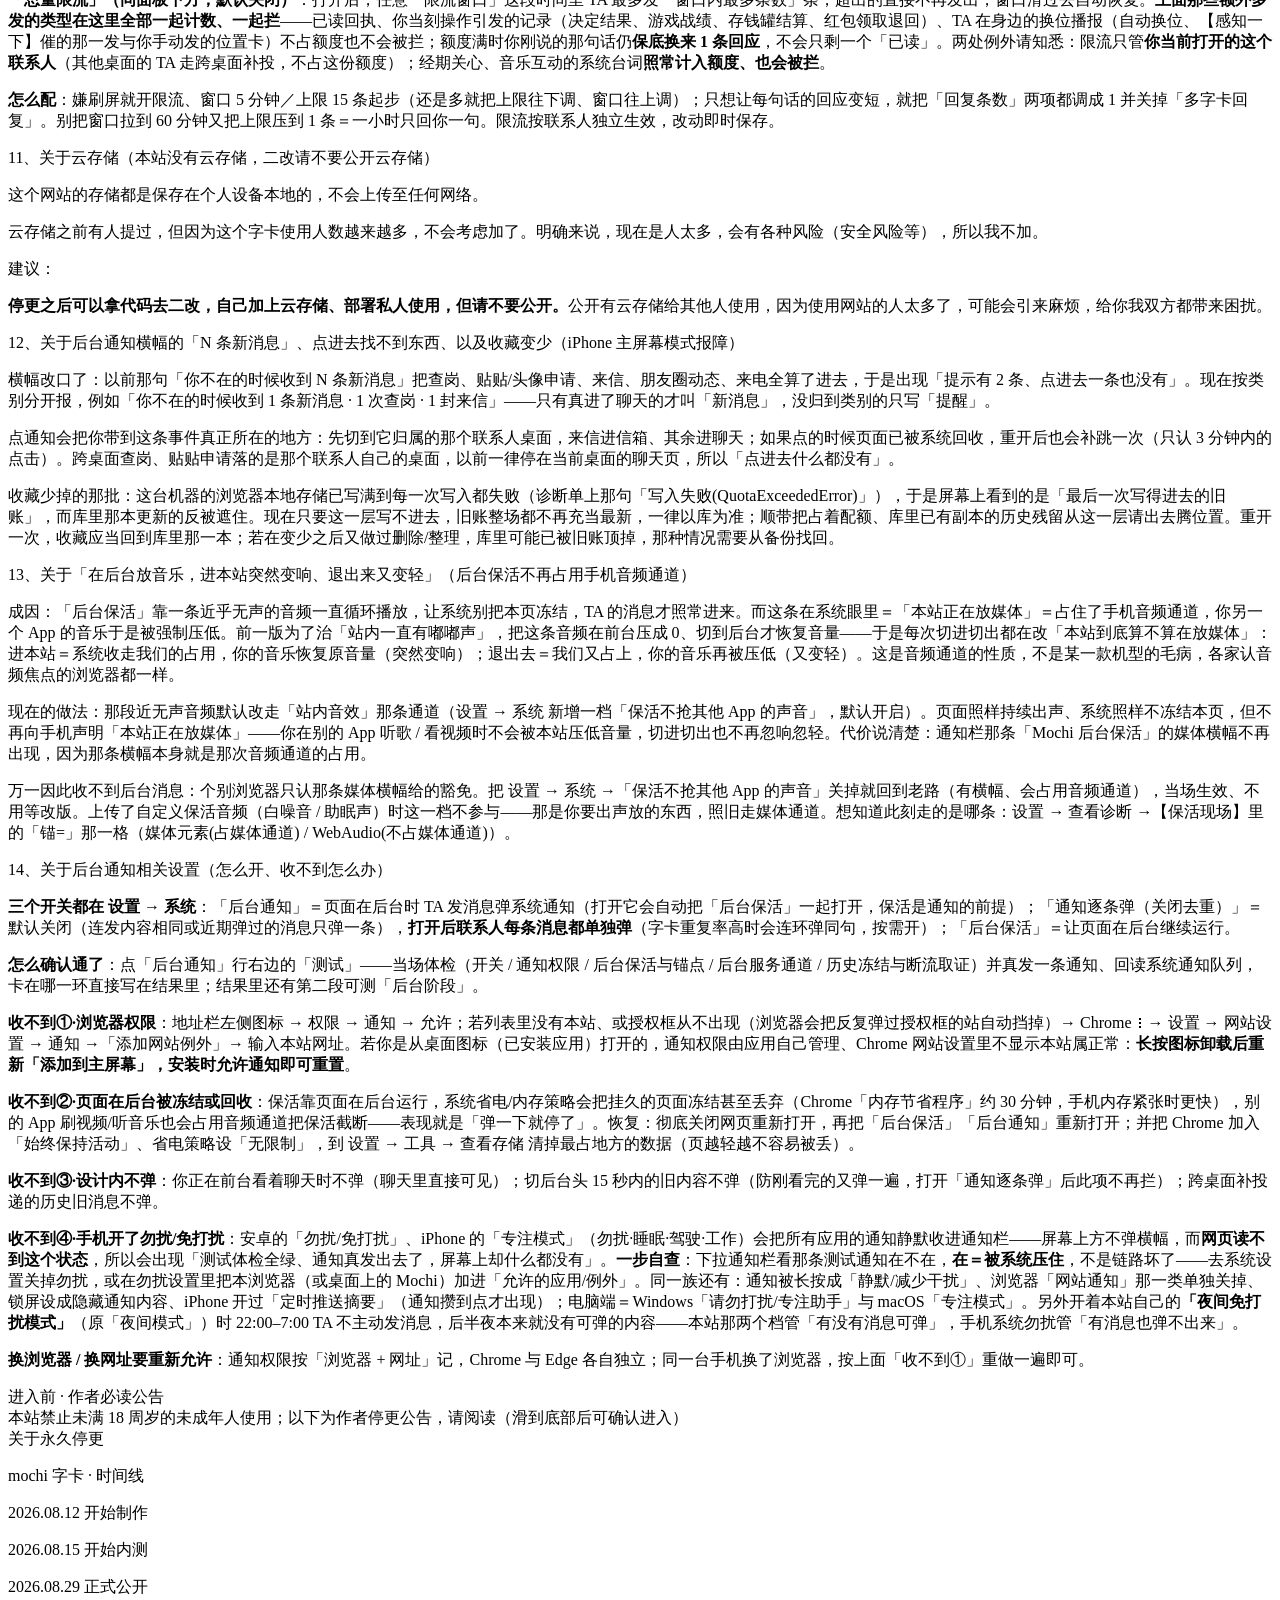
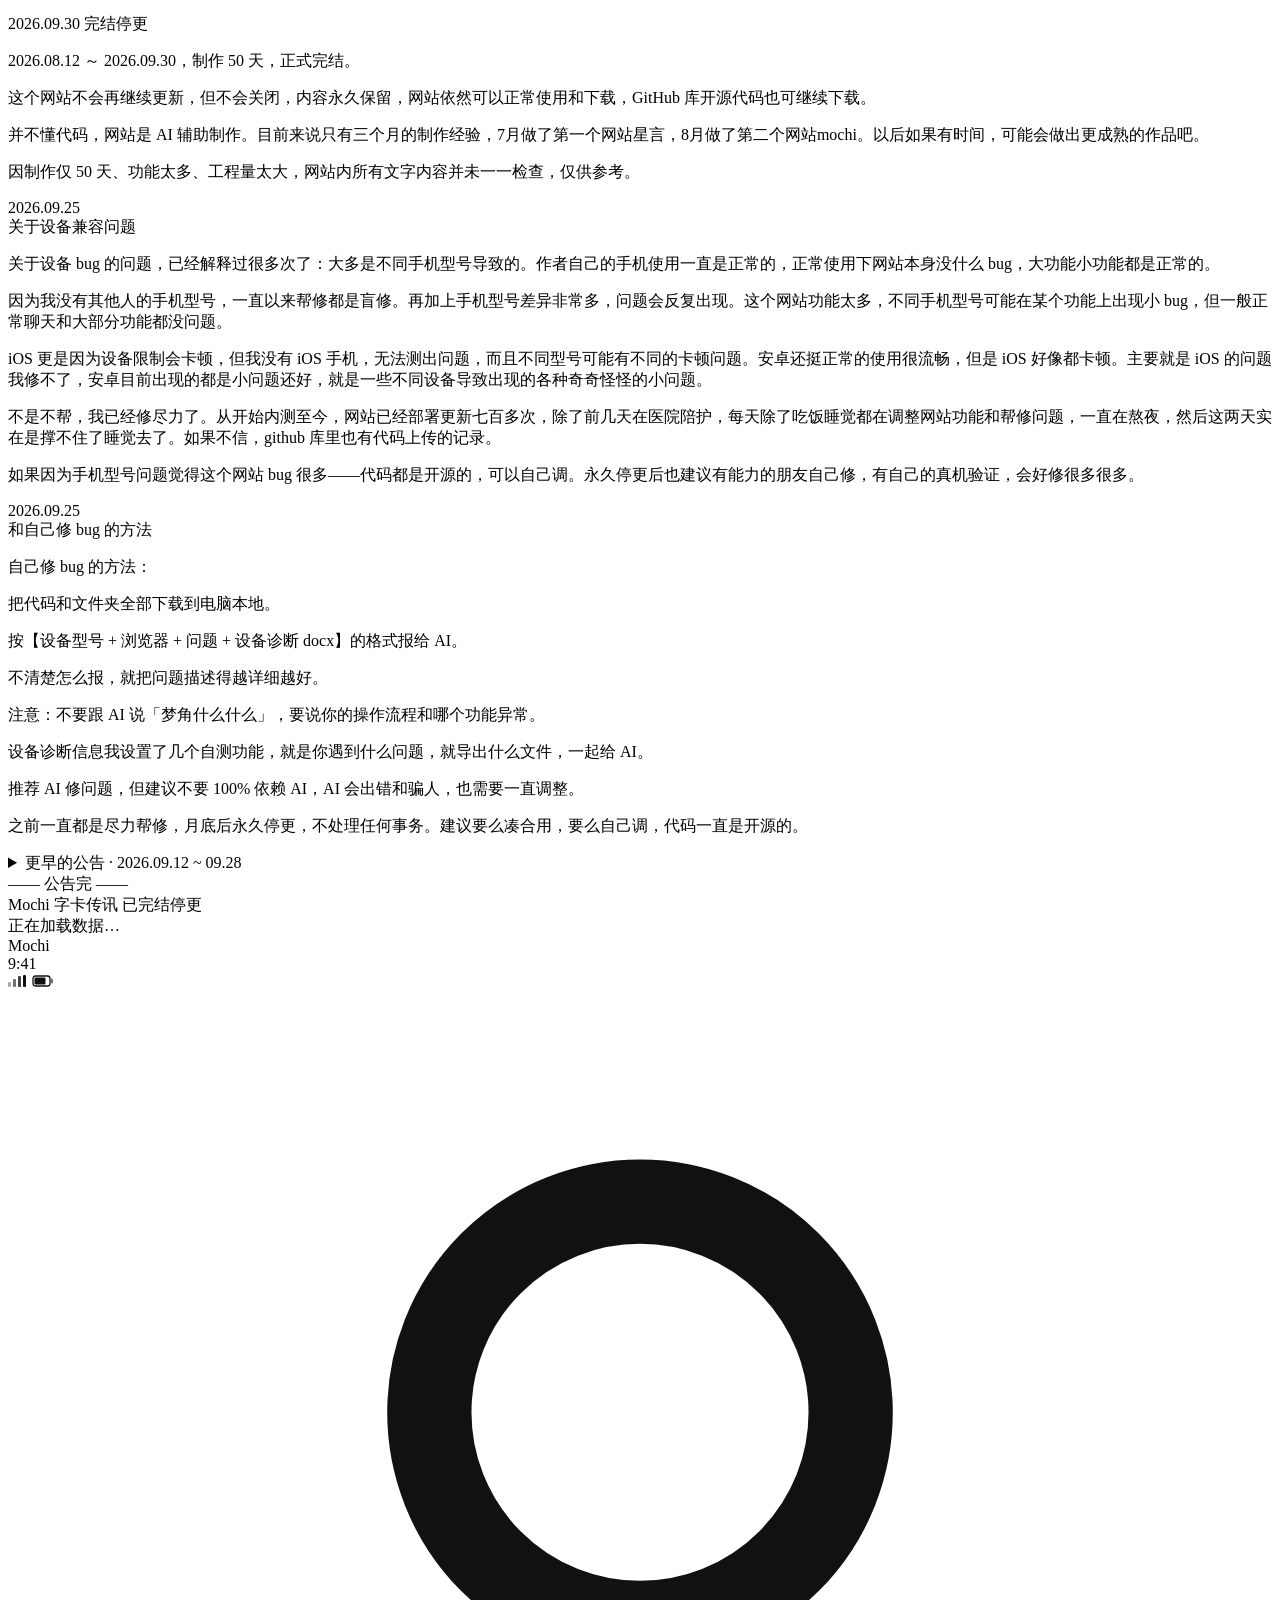
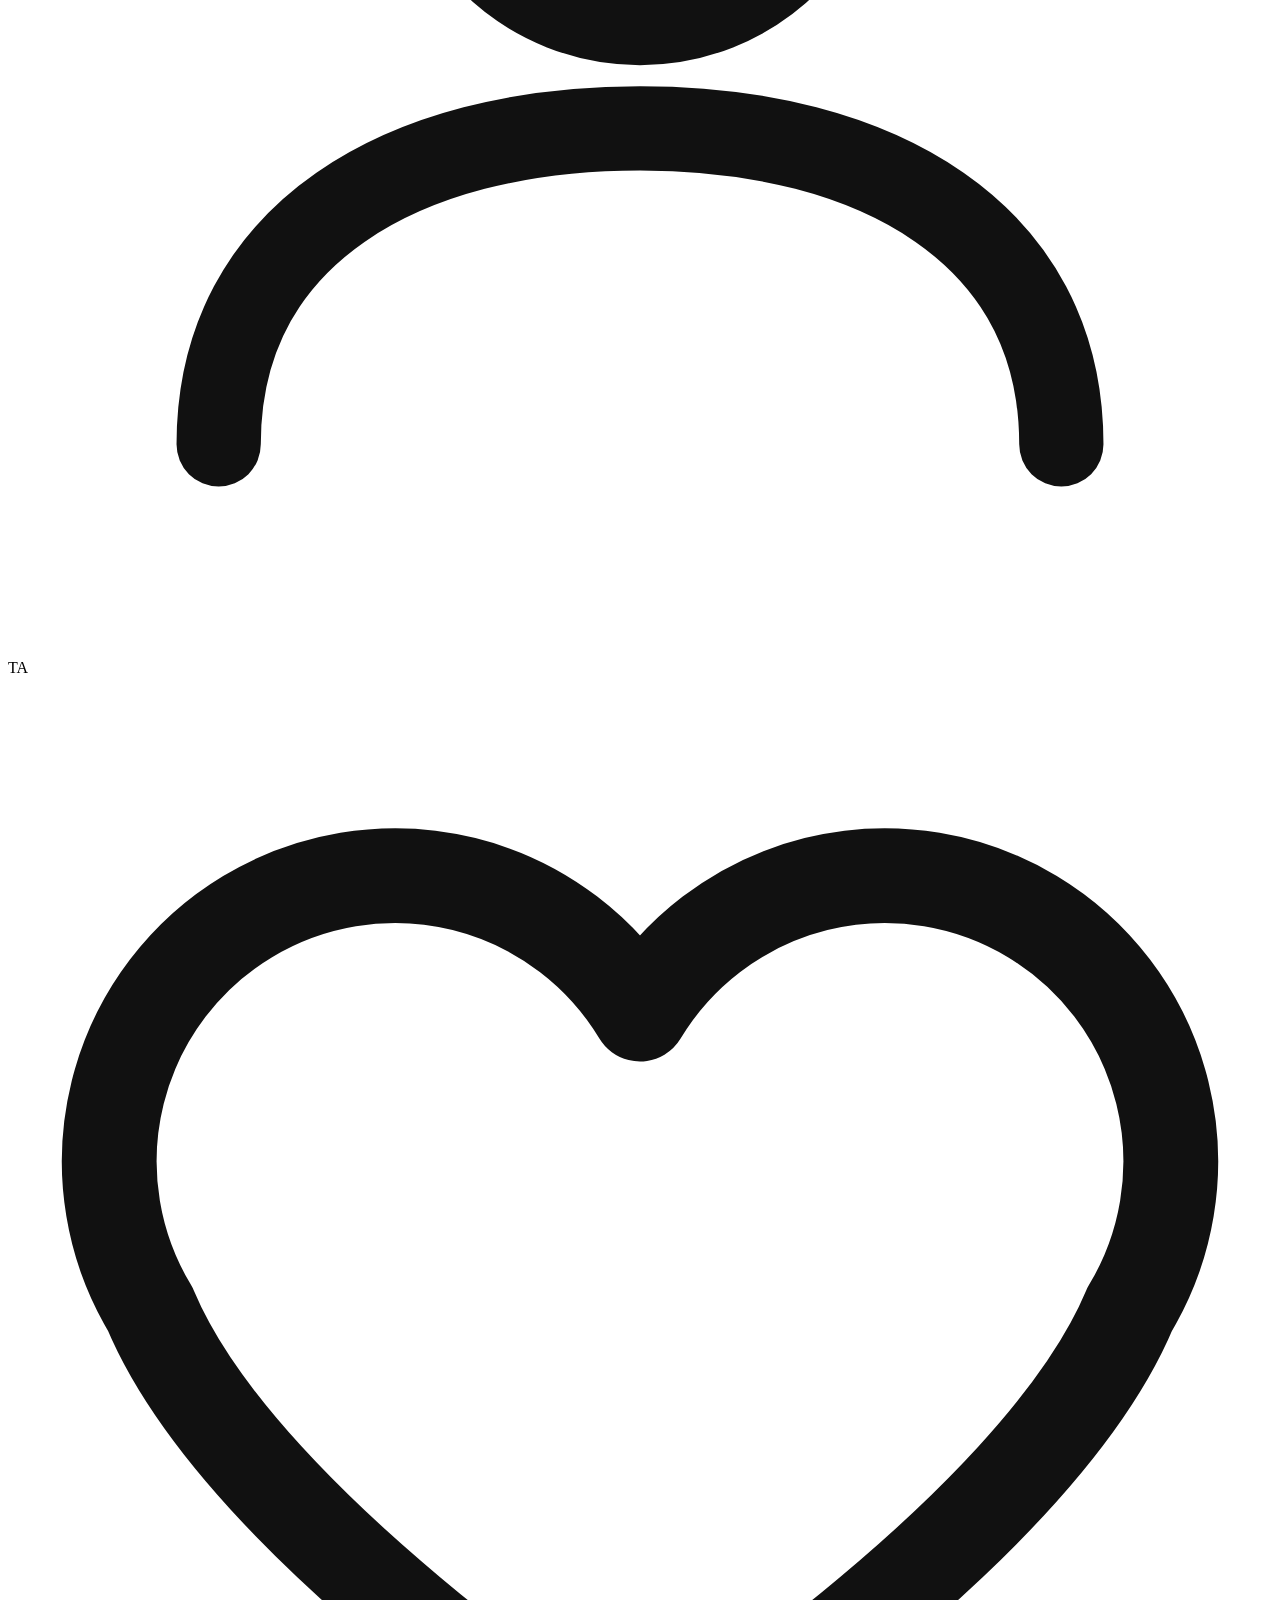
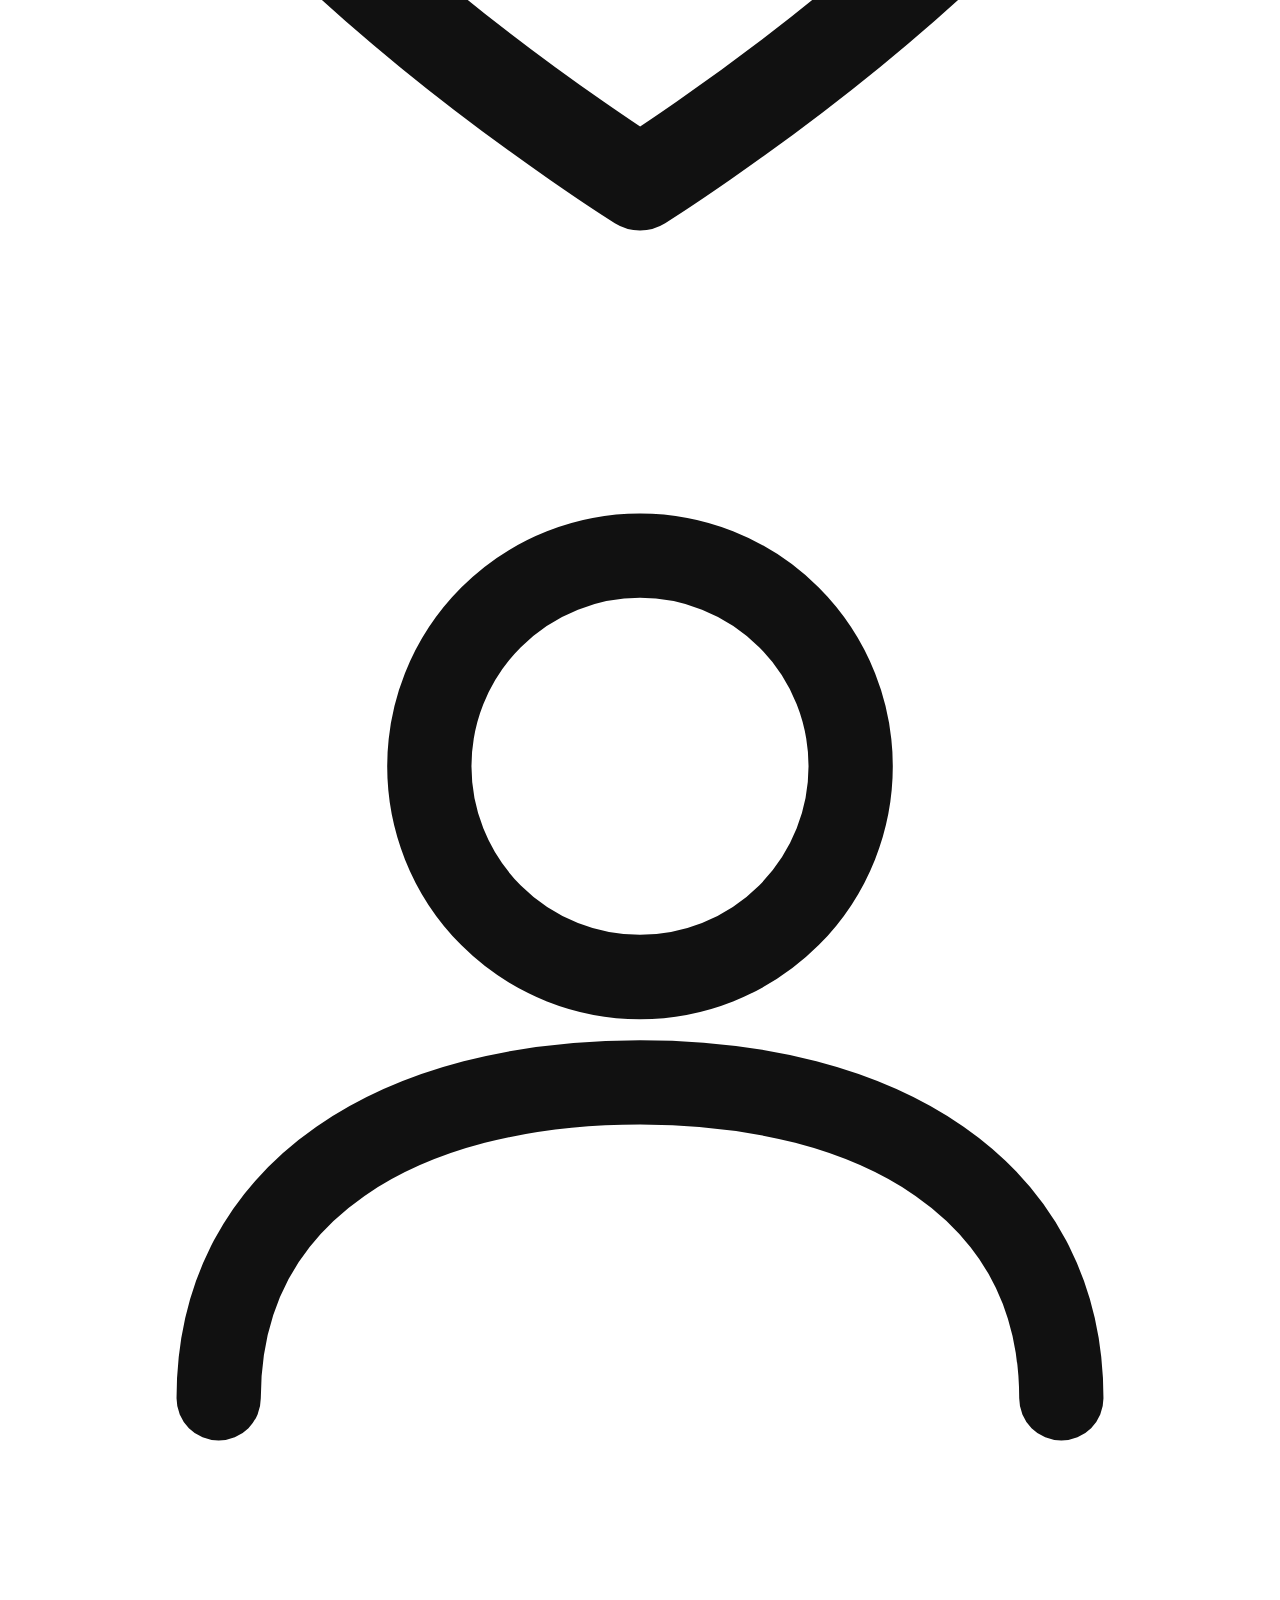
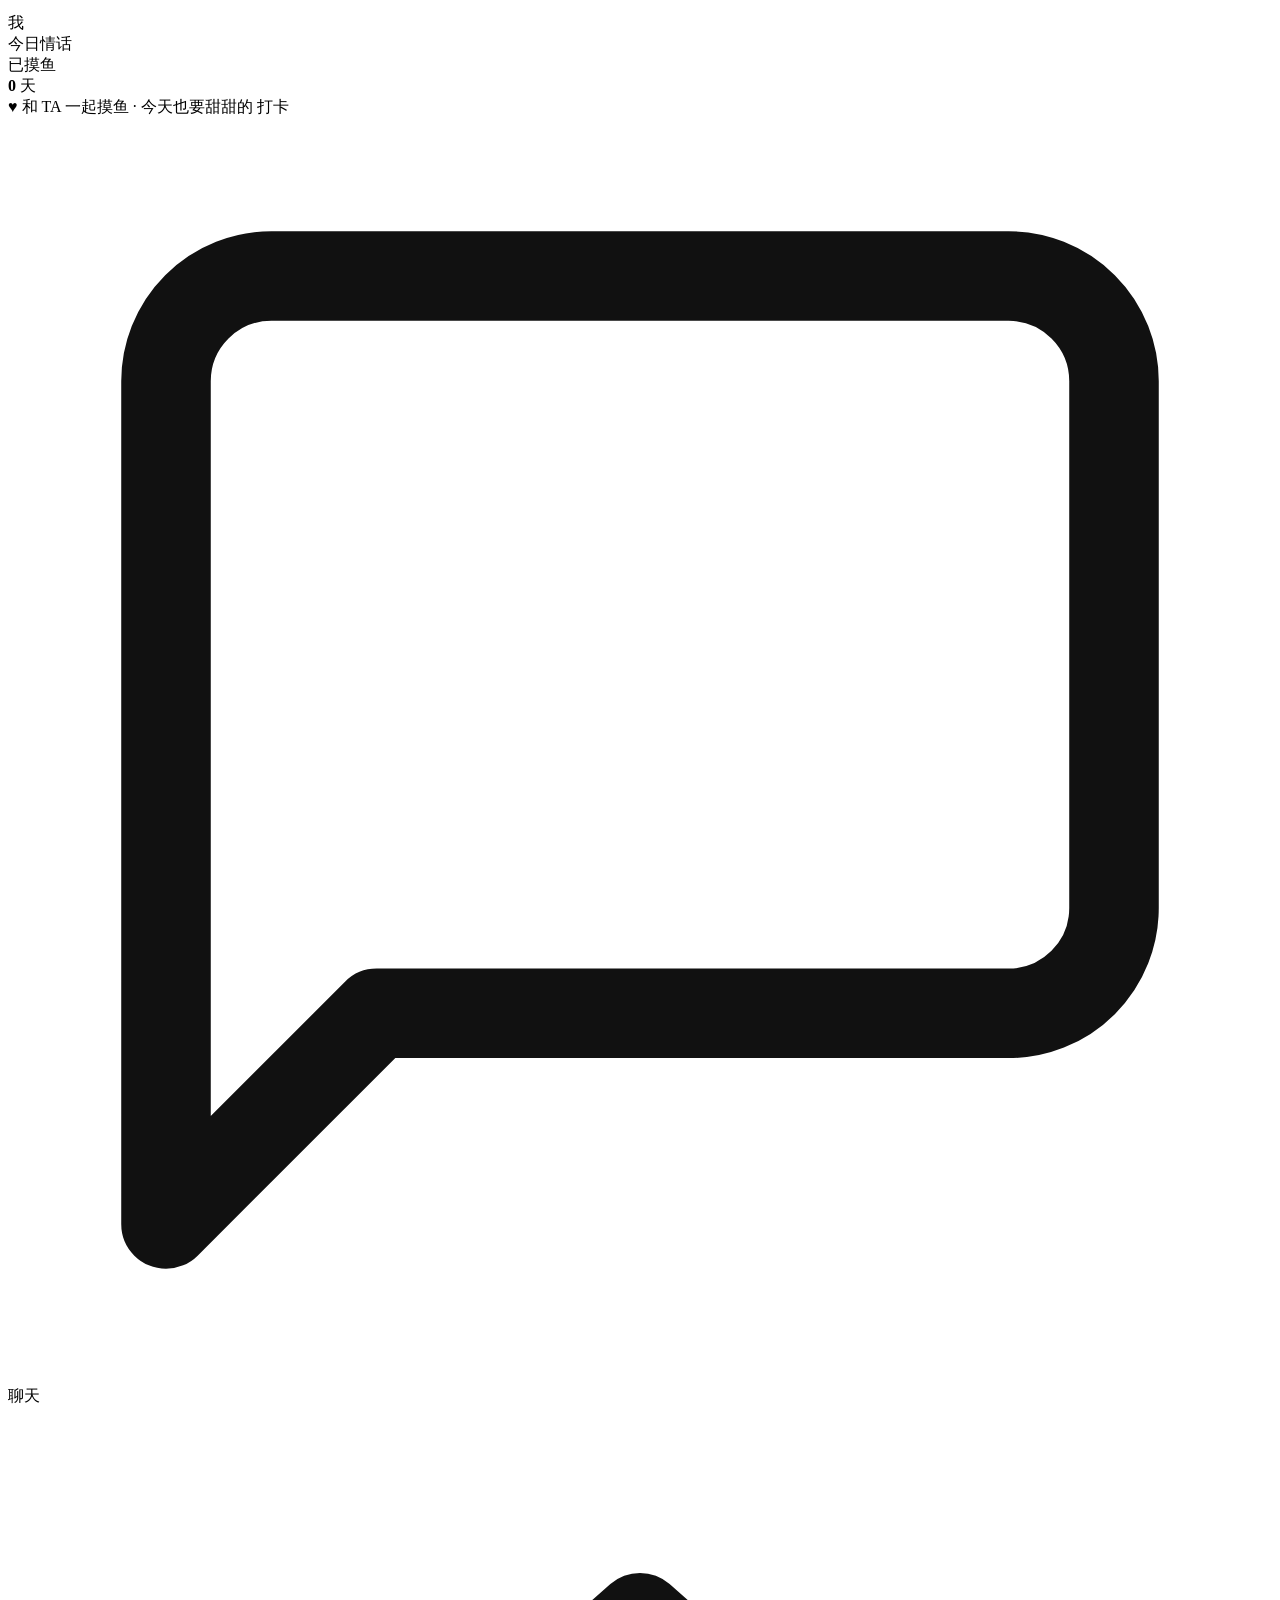
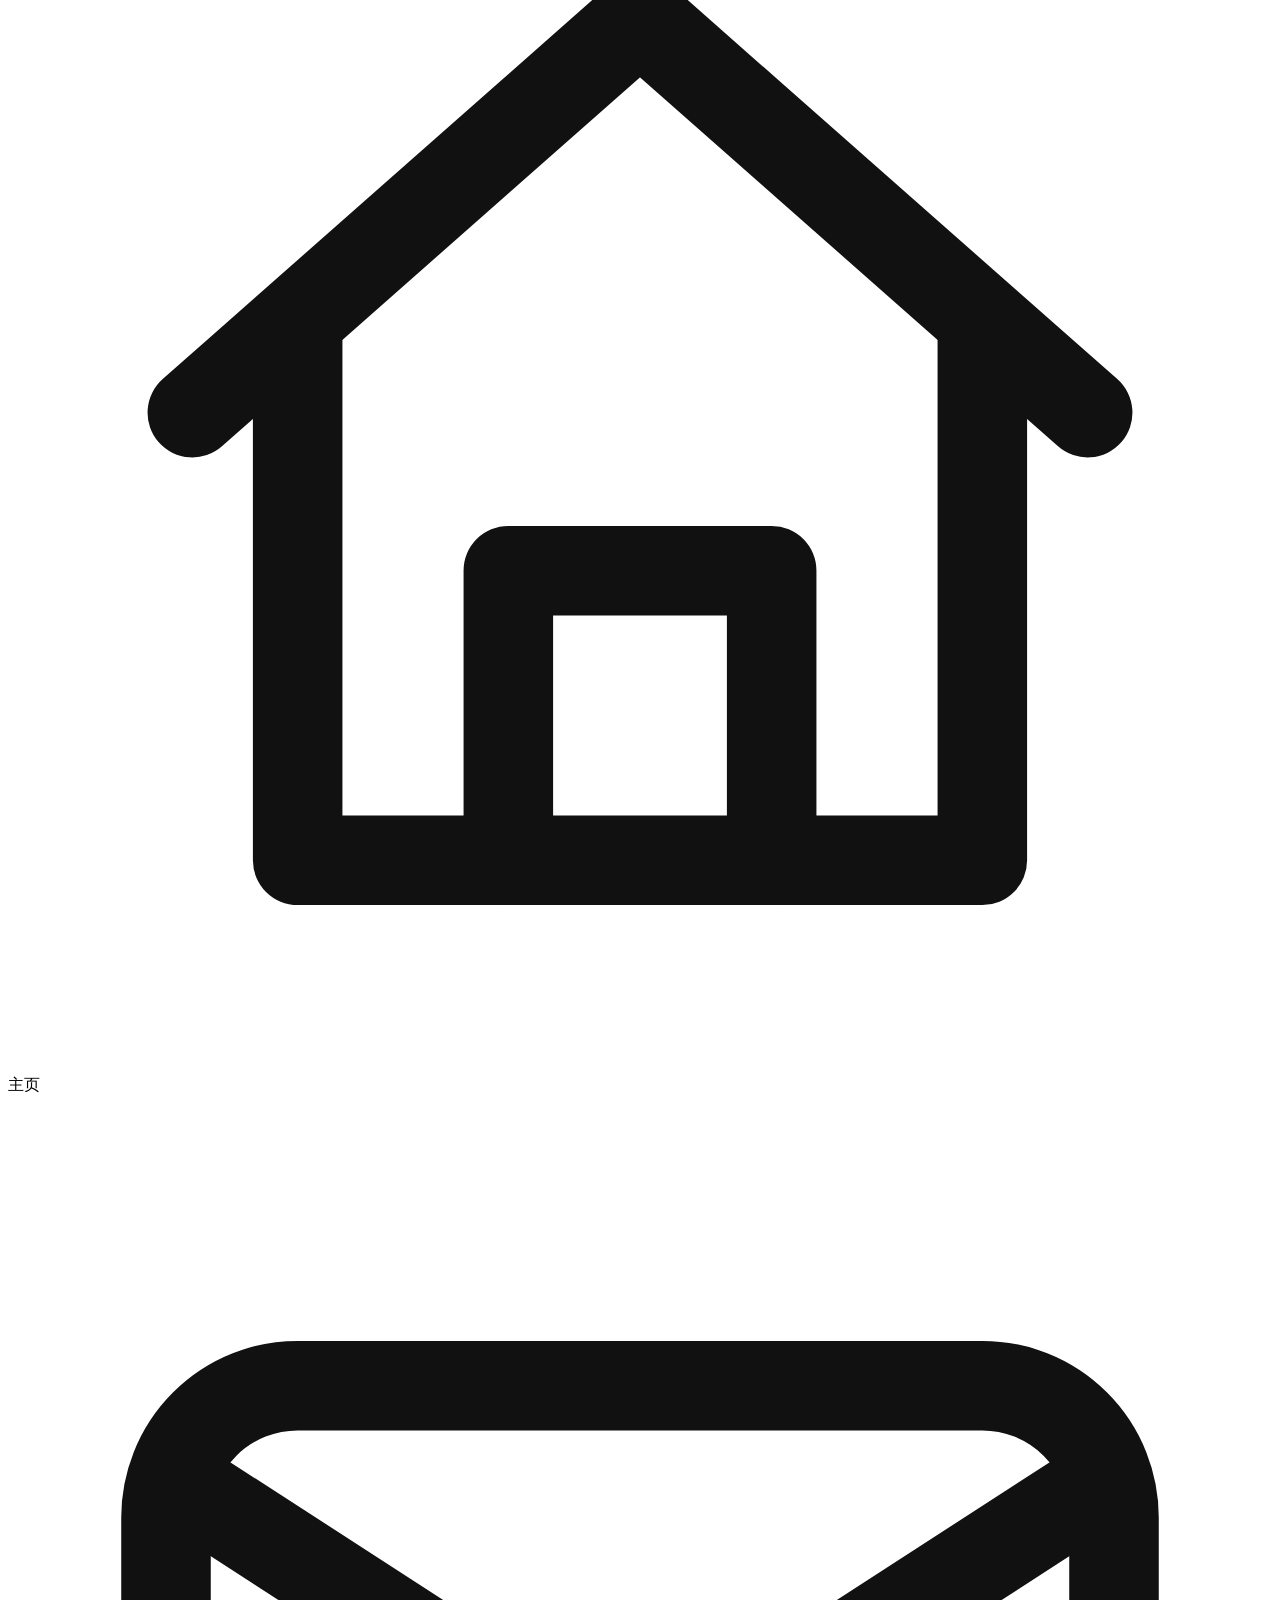
==== commit 6c323f5b: "v8.56: #1563 App 说明口径对齐永久停更（作者直派）。公告第 3 章「会不会做成 App」开头「暂不考虑」改「不会做」、结尾补「更何况本站已永久停更，不会再有开发，我也没有这种精力和金钱" ====
--- a/src/template.html
+++ b/src/template.html
@@ -295,7 +295,7 @@
             <p class="splash-item">原公告里的大量使用说明已移到【设置 → 关于】（数据与存储 / 常见问题 / 使用说明）。有问题先去那里找答案即可。</p>
             <p class="splash-bullet">原公告里大部分解答过的问题已移动至【设置 → 关于】：数据丢失 / 浏览器自动清数据 / 存储权限 / 无痕模式 / 备份恢复 / 会不会做成 App / 全屏失效等。</p>
             <p class="splash-bullet">打开路径：设置 → 关于 →「数据与存储（重要）」「常见问题」「使用说明」。</p>
-            <p class="splash-bullet">「会不会做成 App」：暂不考虑。原因是网站功能非常多——如果功能少还好说，功能太多的情况下，做成 App 可能出现的 Bug 只会更多，而且和设备、浏览器一样存在适配问题：不同手机的屏幕、系统、性能都不一样，要做到所有手机都适配，Bug 可能需要全部重写一遍。我没有这种精力和金钱。</p>
+            <p class="splash-bullet">「会不会做成 App」：不会做。原因：网站功能非常多——如果功能少还好说，功能太多的情况下，做成 App 可能出现的 Bug 只会更多，而且和设备、浏览器一样存在适配问题：不同手机的屏幕、系统、性能都不一样，要做到所有手机都适配，Bug 可能需要全部重写一遍。更何况本站已永久停更，不会再有开发，我也没有这种精力和金钱。</p>
           </div>
           <div class="splash-sec-wrap">
             <p class="splash-sec">4、浏览器兼容提醒（安卓用户必读）</p>
@@ -2139,7 +2139,7 @@
         <div class="gs-title">常见问题</div>
         <div class="set-row" id="row-faq-app">
           <div class="ico"><svg viewBox="0 0 24 24" fill="none" stroke="#111111" stroke-width="1.8" stroke-linecap="round" stroke-linejoin="round"><rect x="6" y="2" width="12" height="20" rx="3"/><path d="M11 18h2"/></svg></div>
-          <div class="txt">会不会做成 App<span class="sub">暂不考虑 · 原因说明</span></div>
+          <div class="txt">会不会做成 App<span class="sub">不会做 · 原因说明</span></div>
           <div class="arrow"><svg viewBox="0 0 24 24" fill="none" stroke-linecap="round" stroke-linejoin="round"><path d="M9 18l6-6-6-6"/></svg></div>
         </div>
         <div class="set-row" id="row-faq-app2">
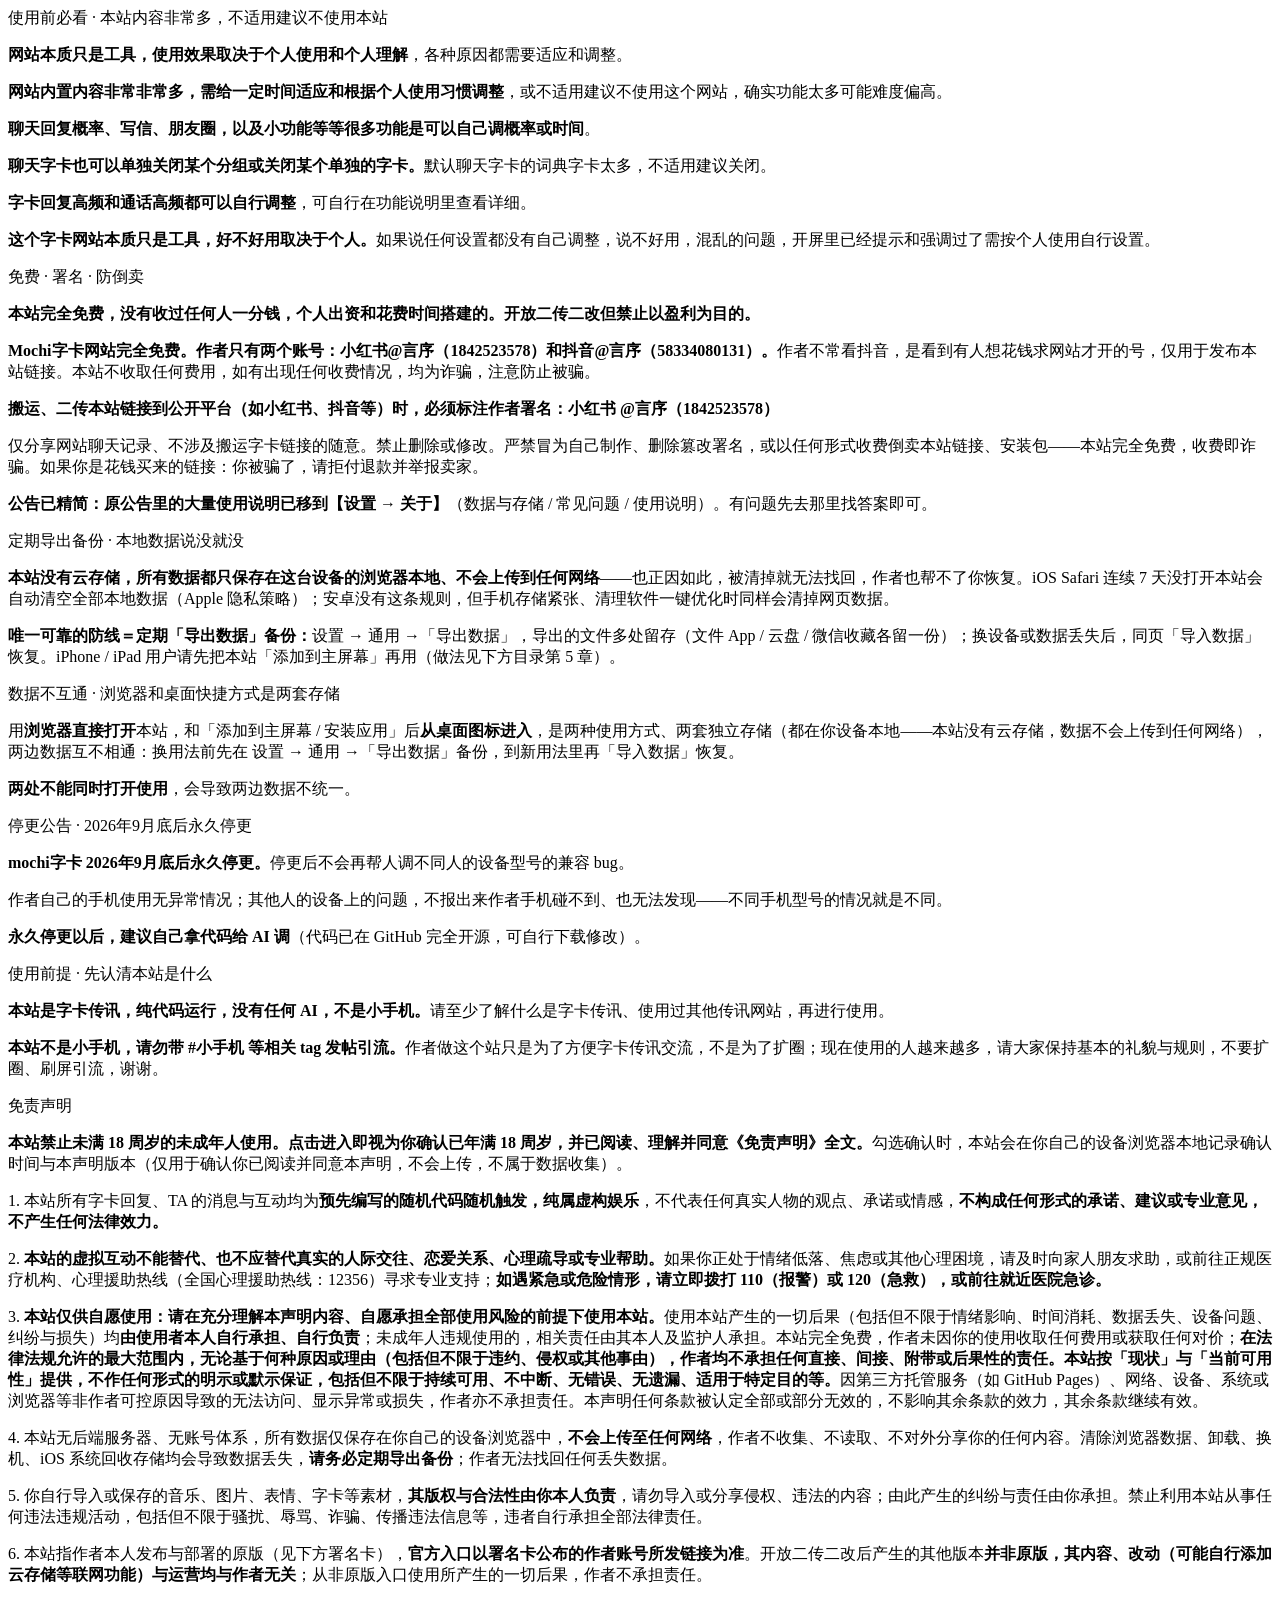
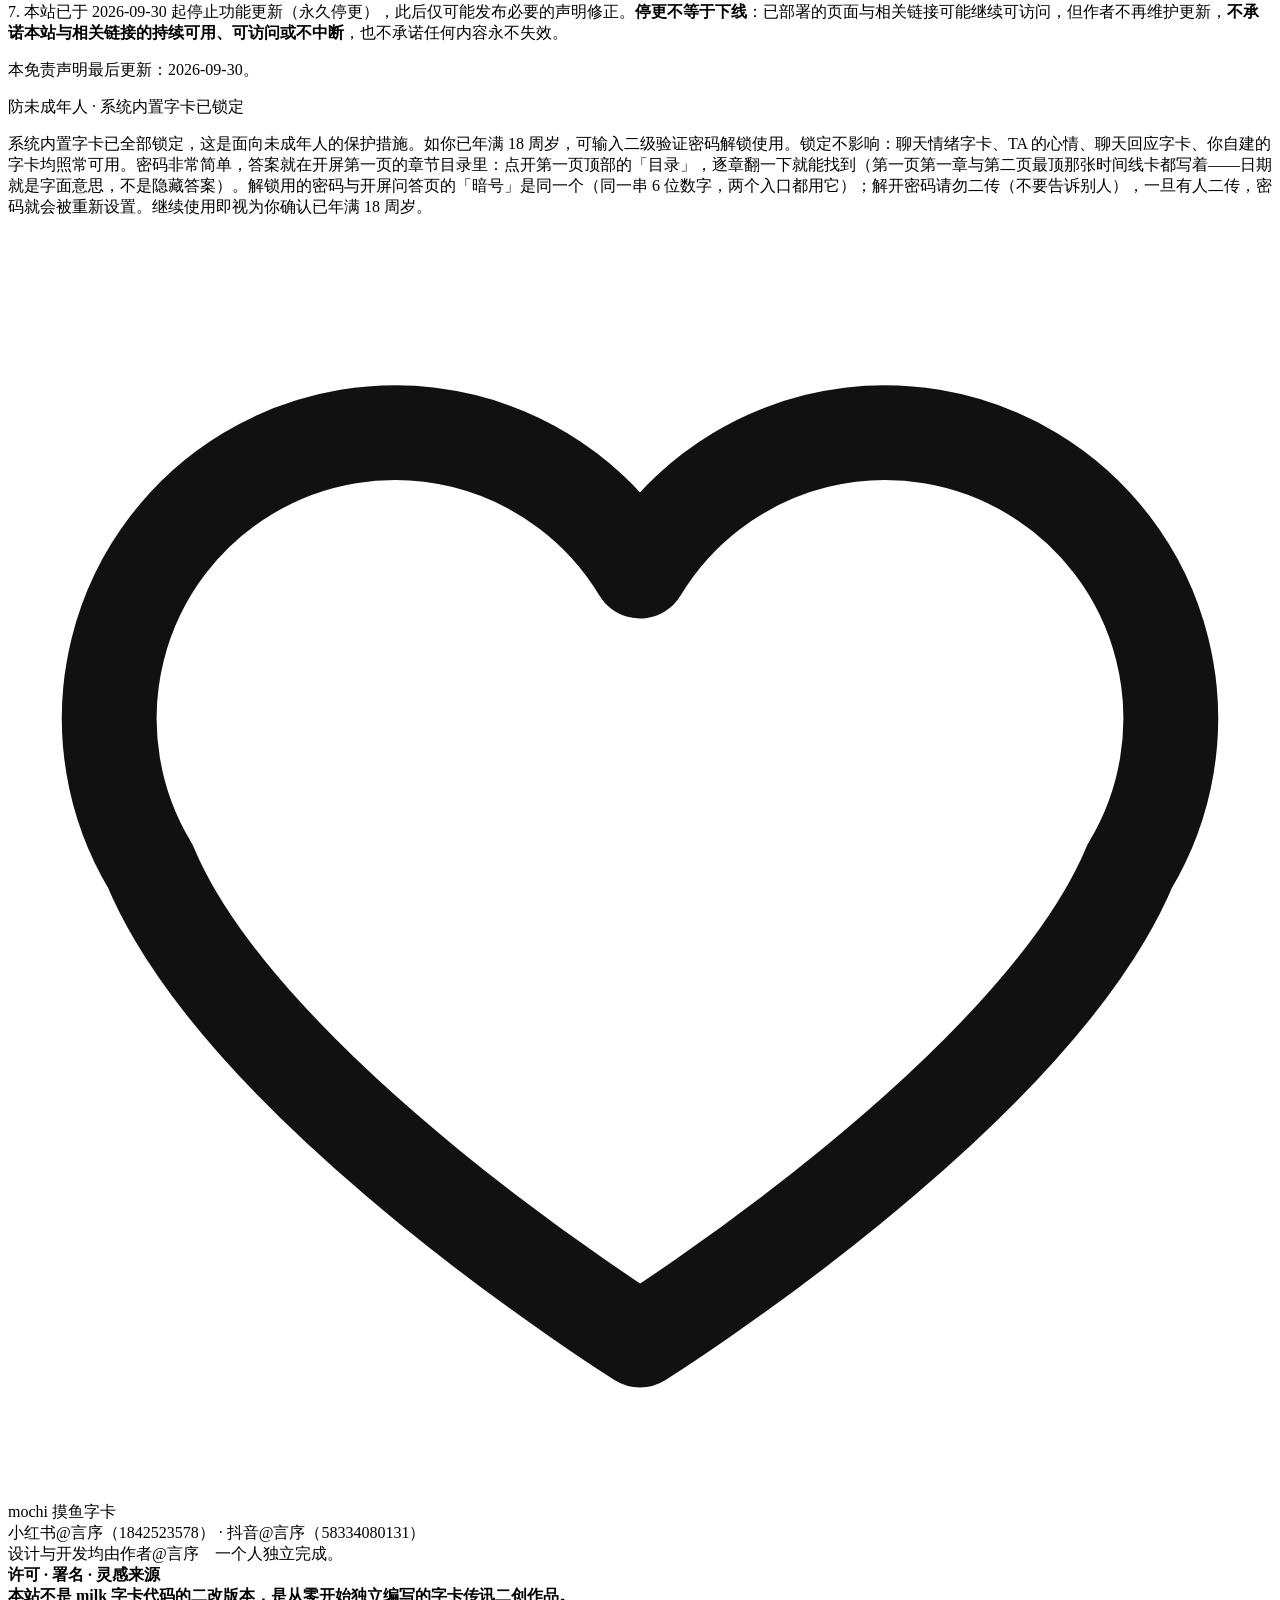
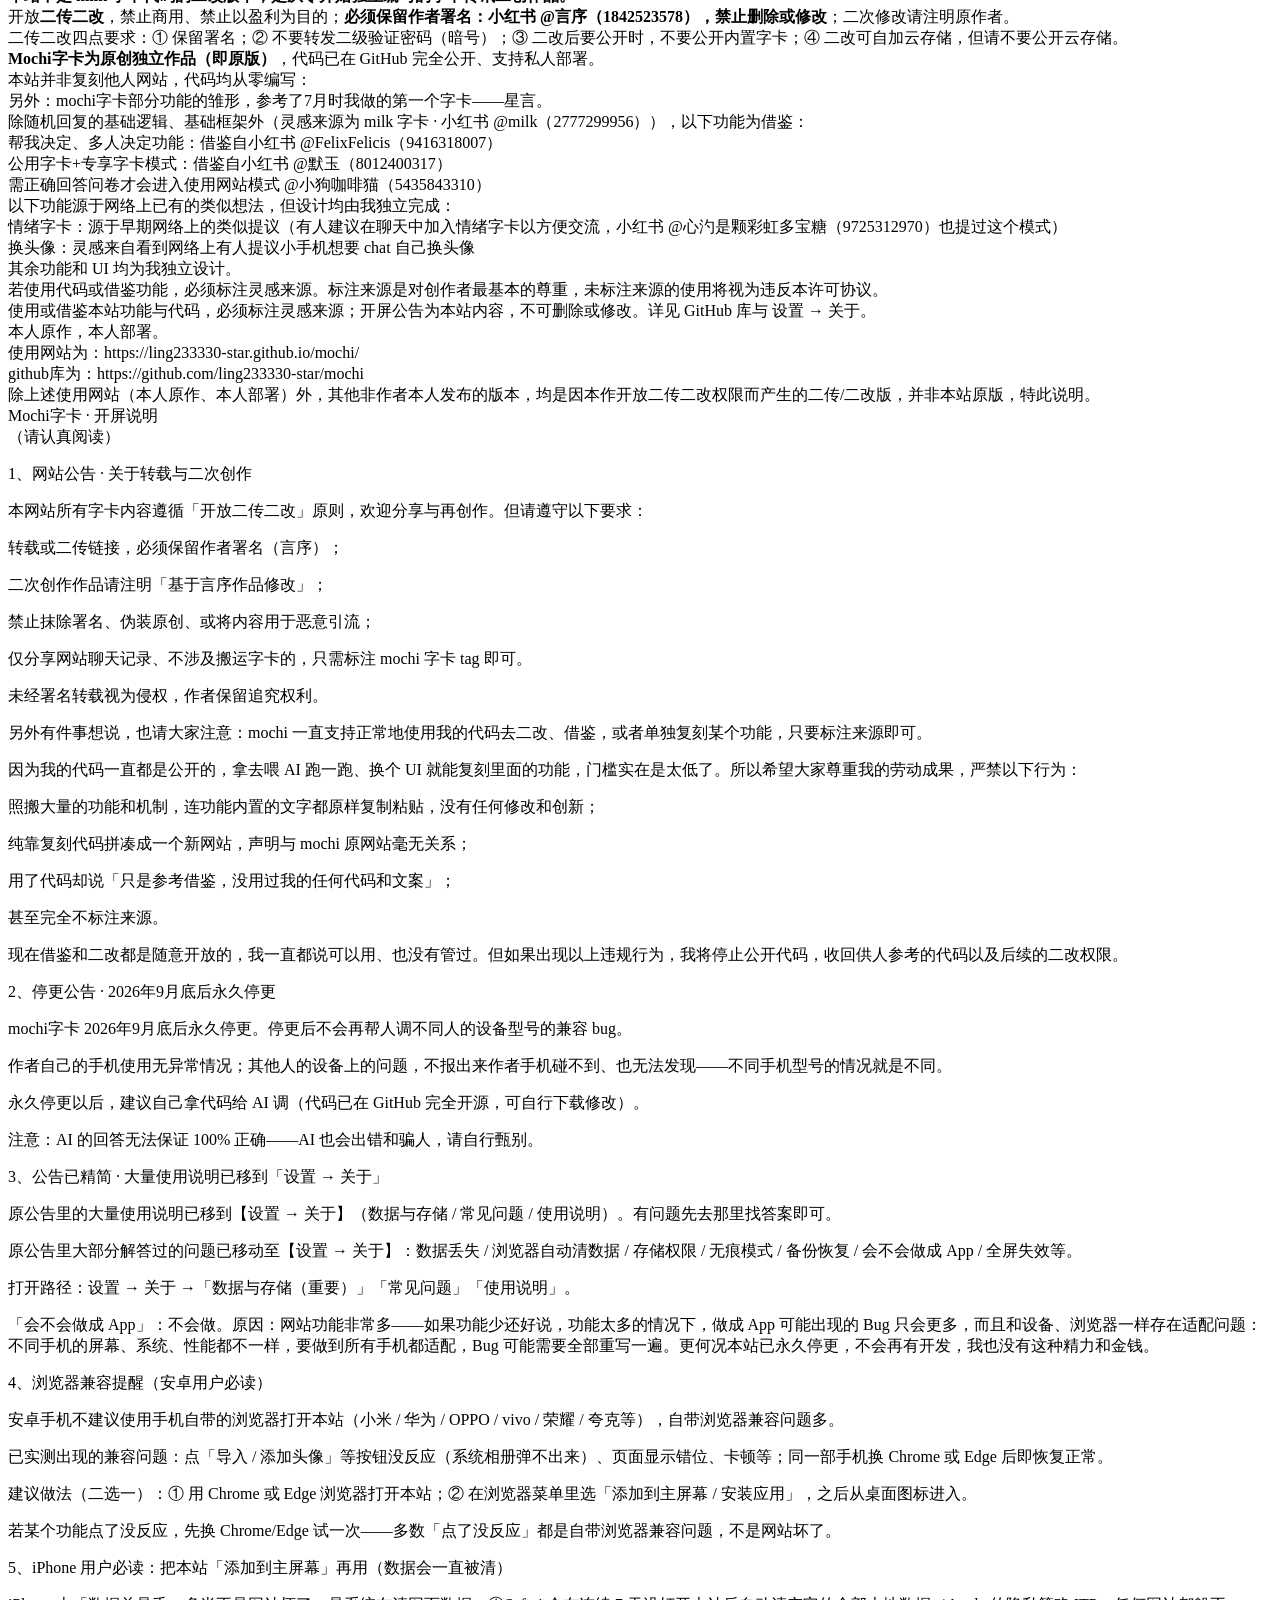
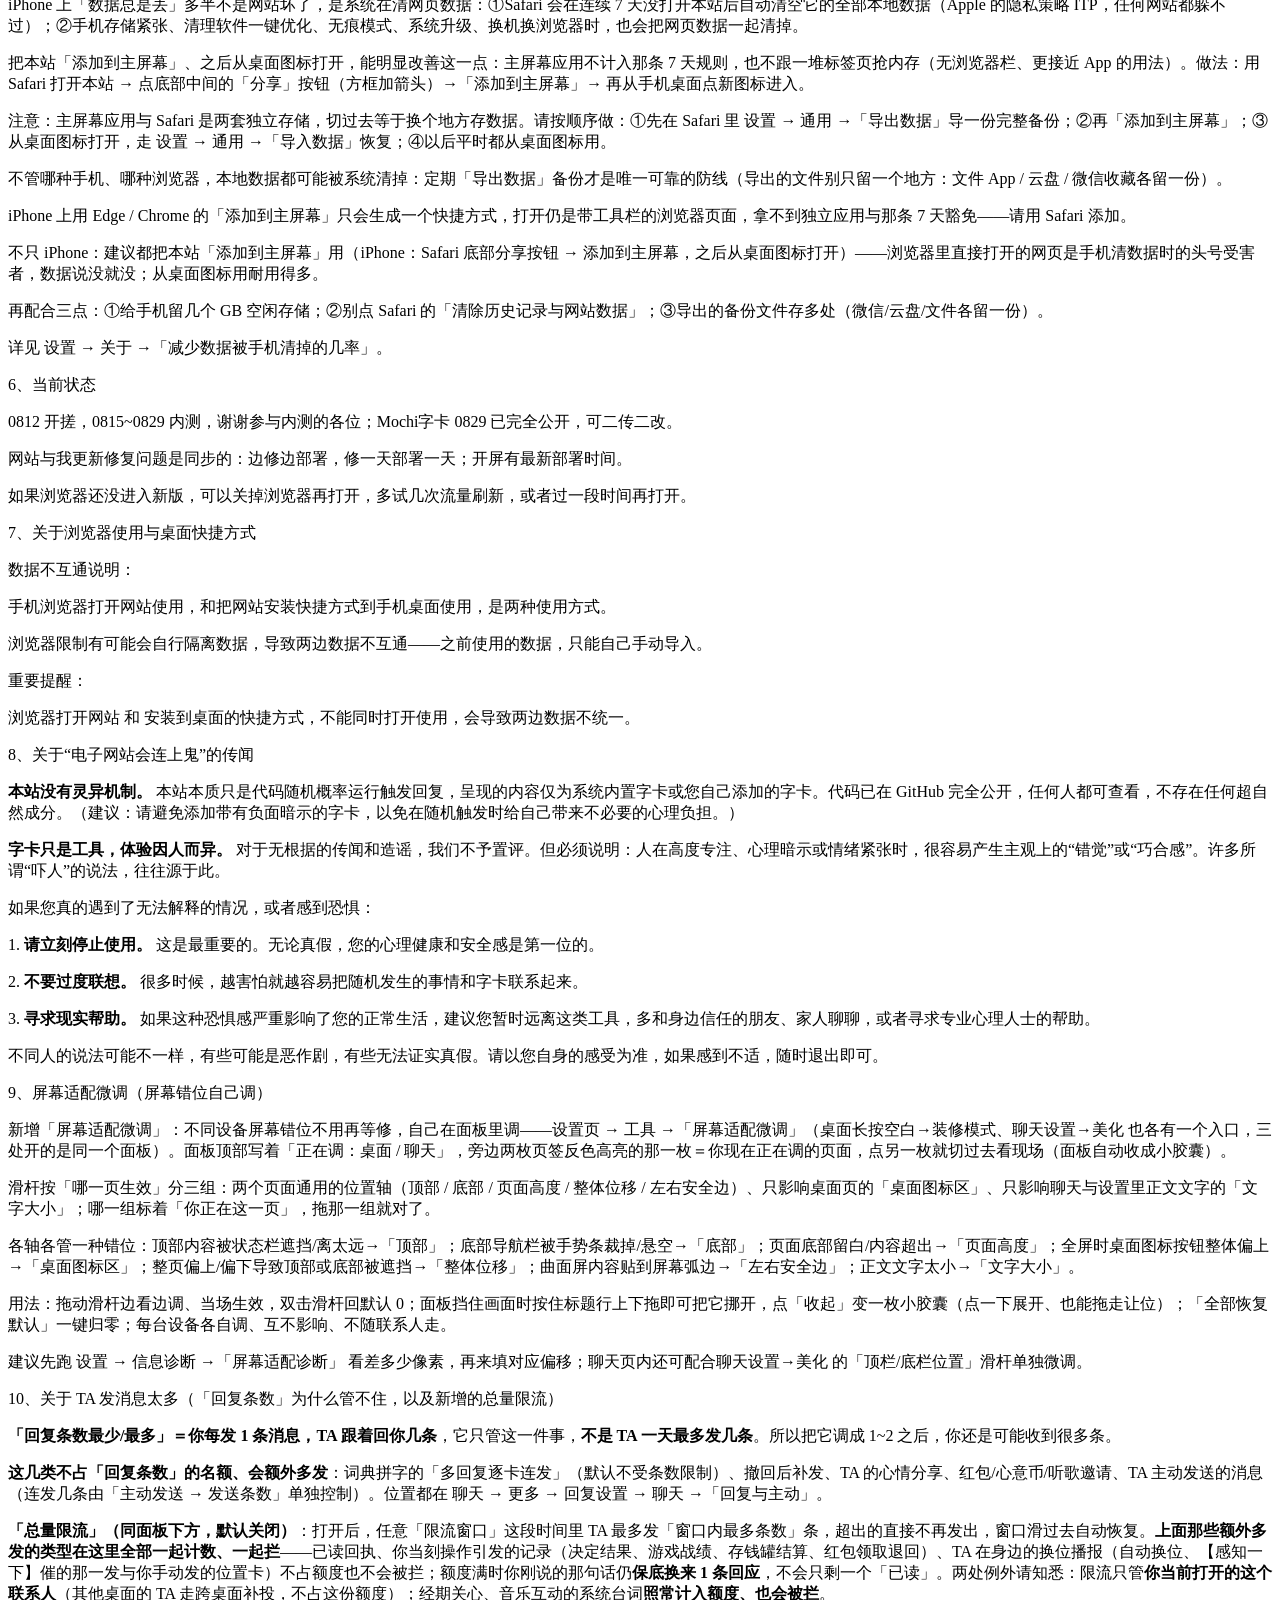
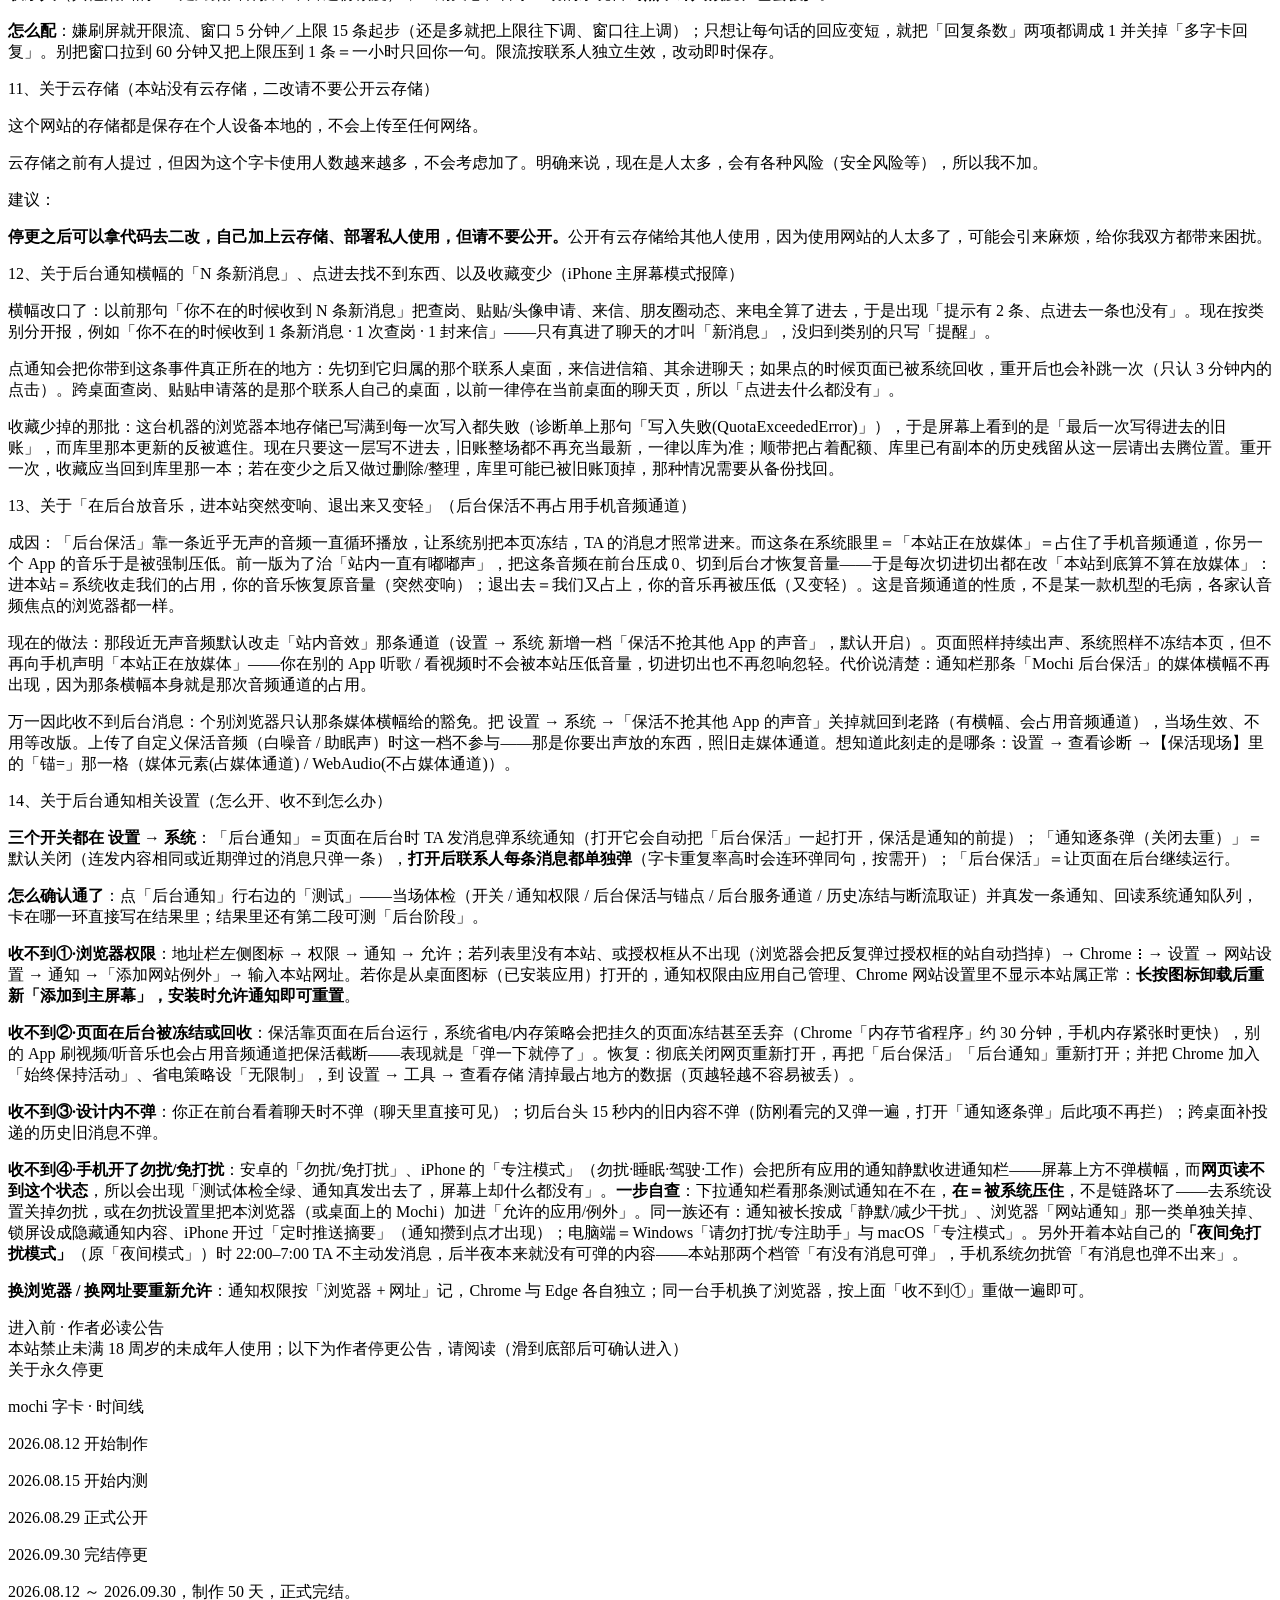
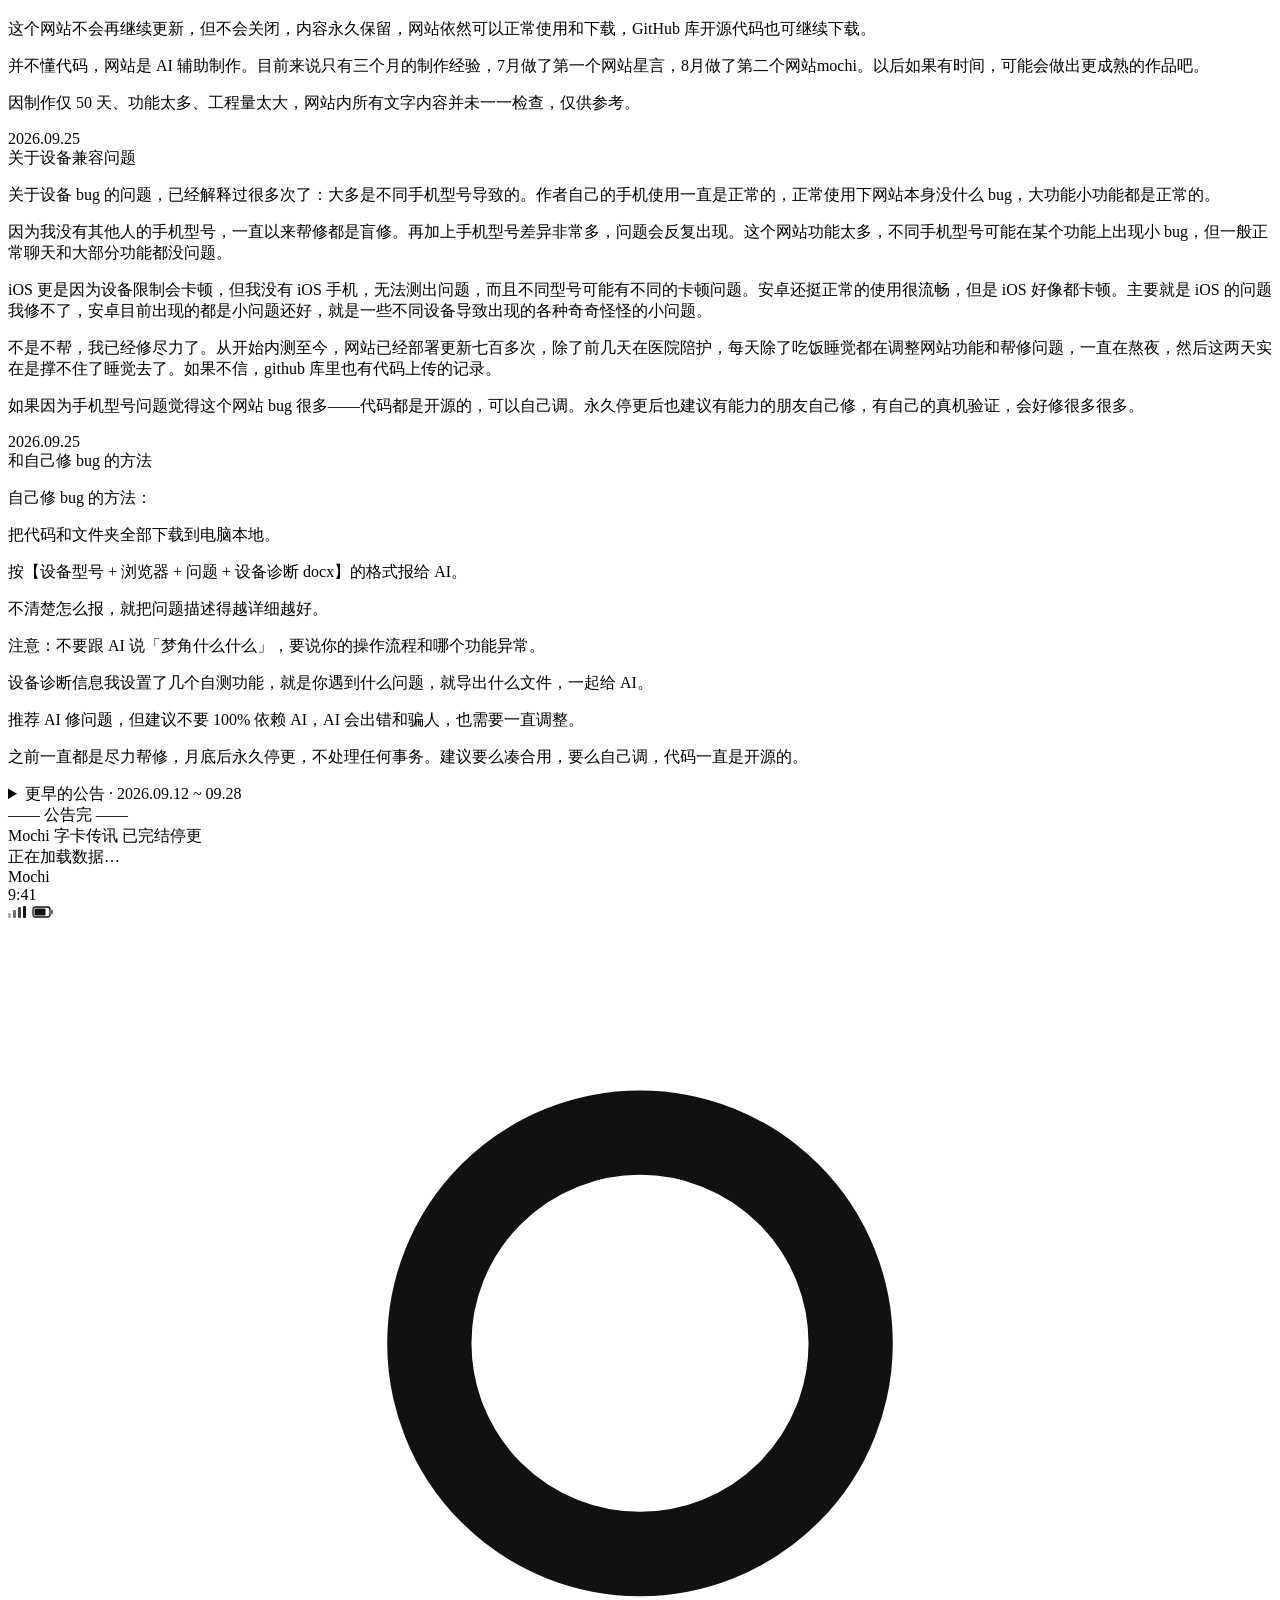
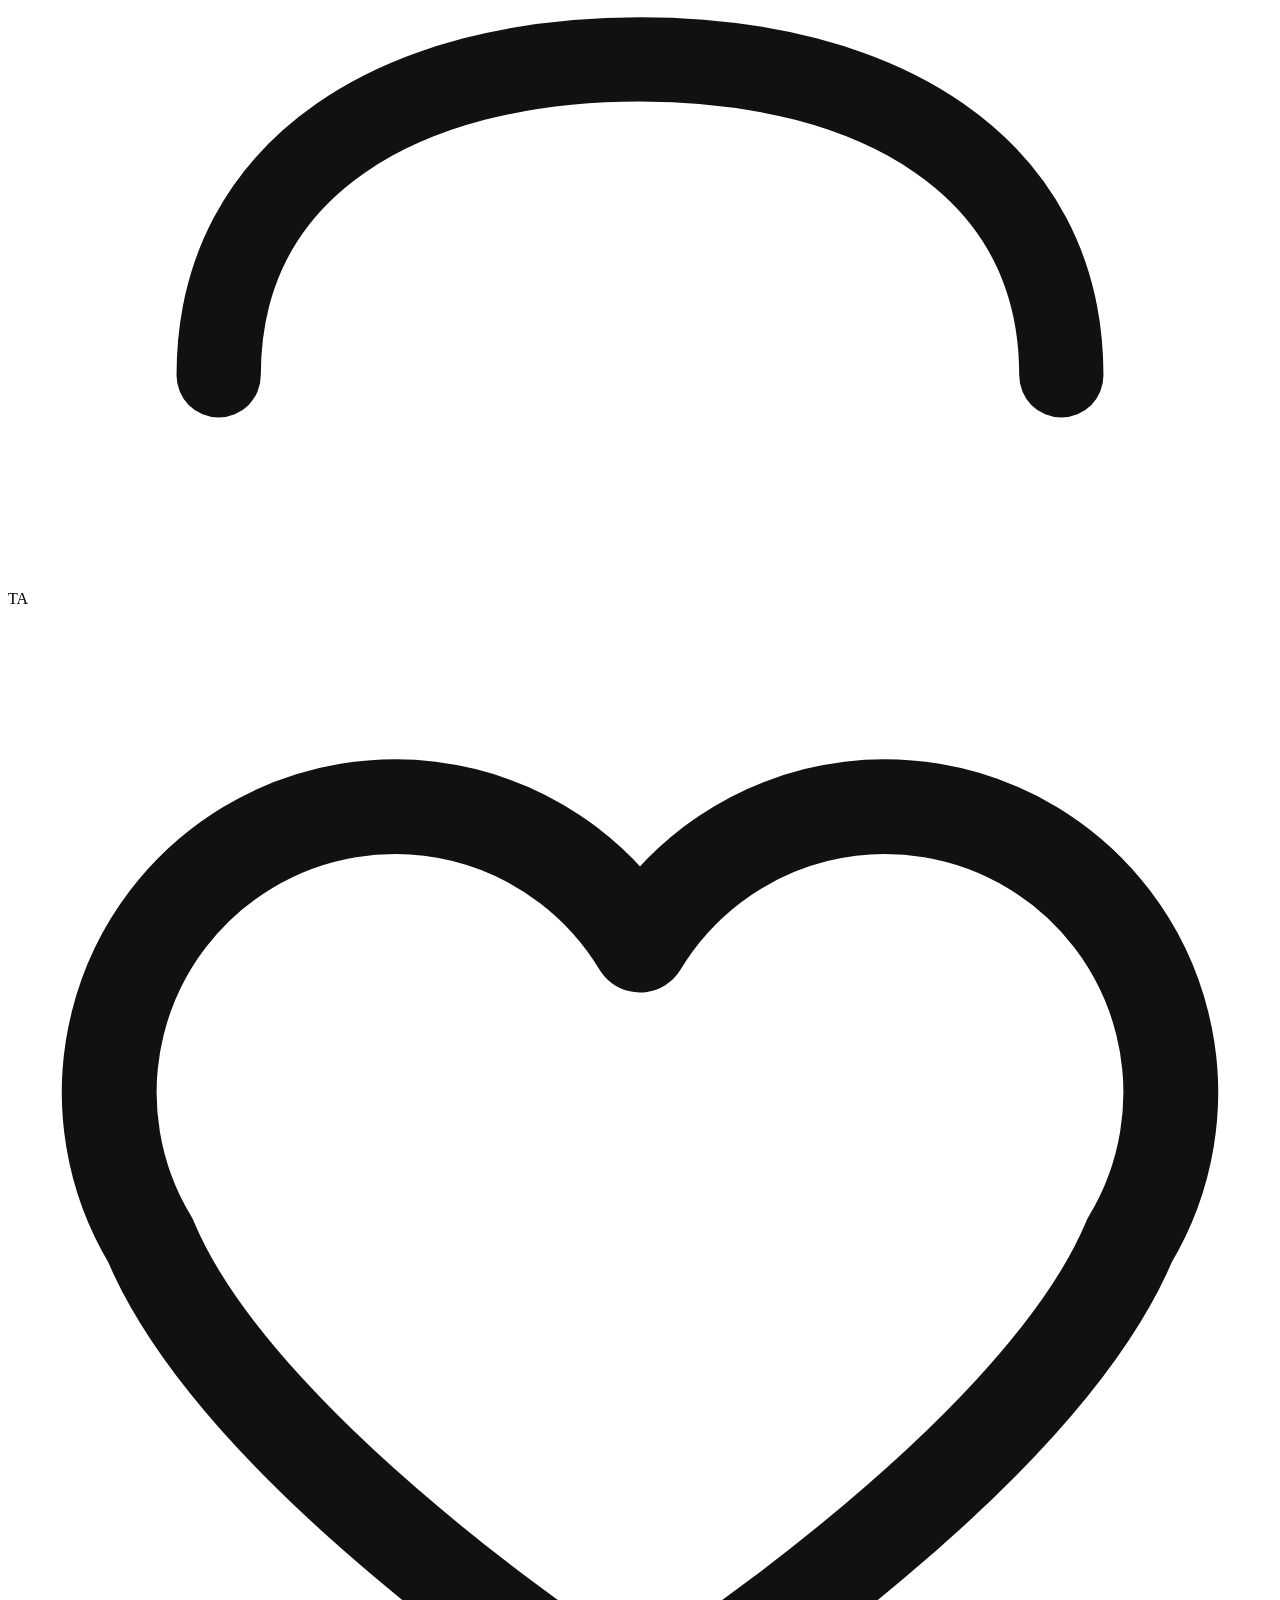
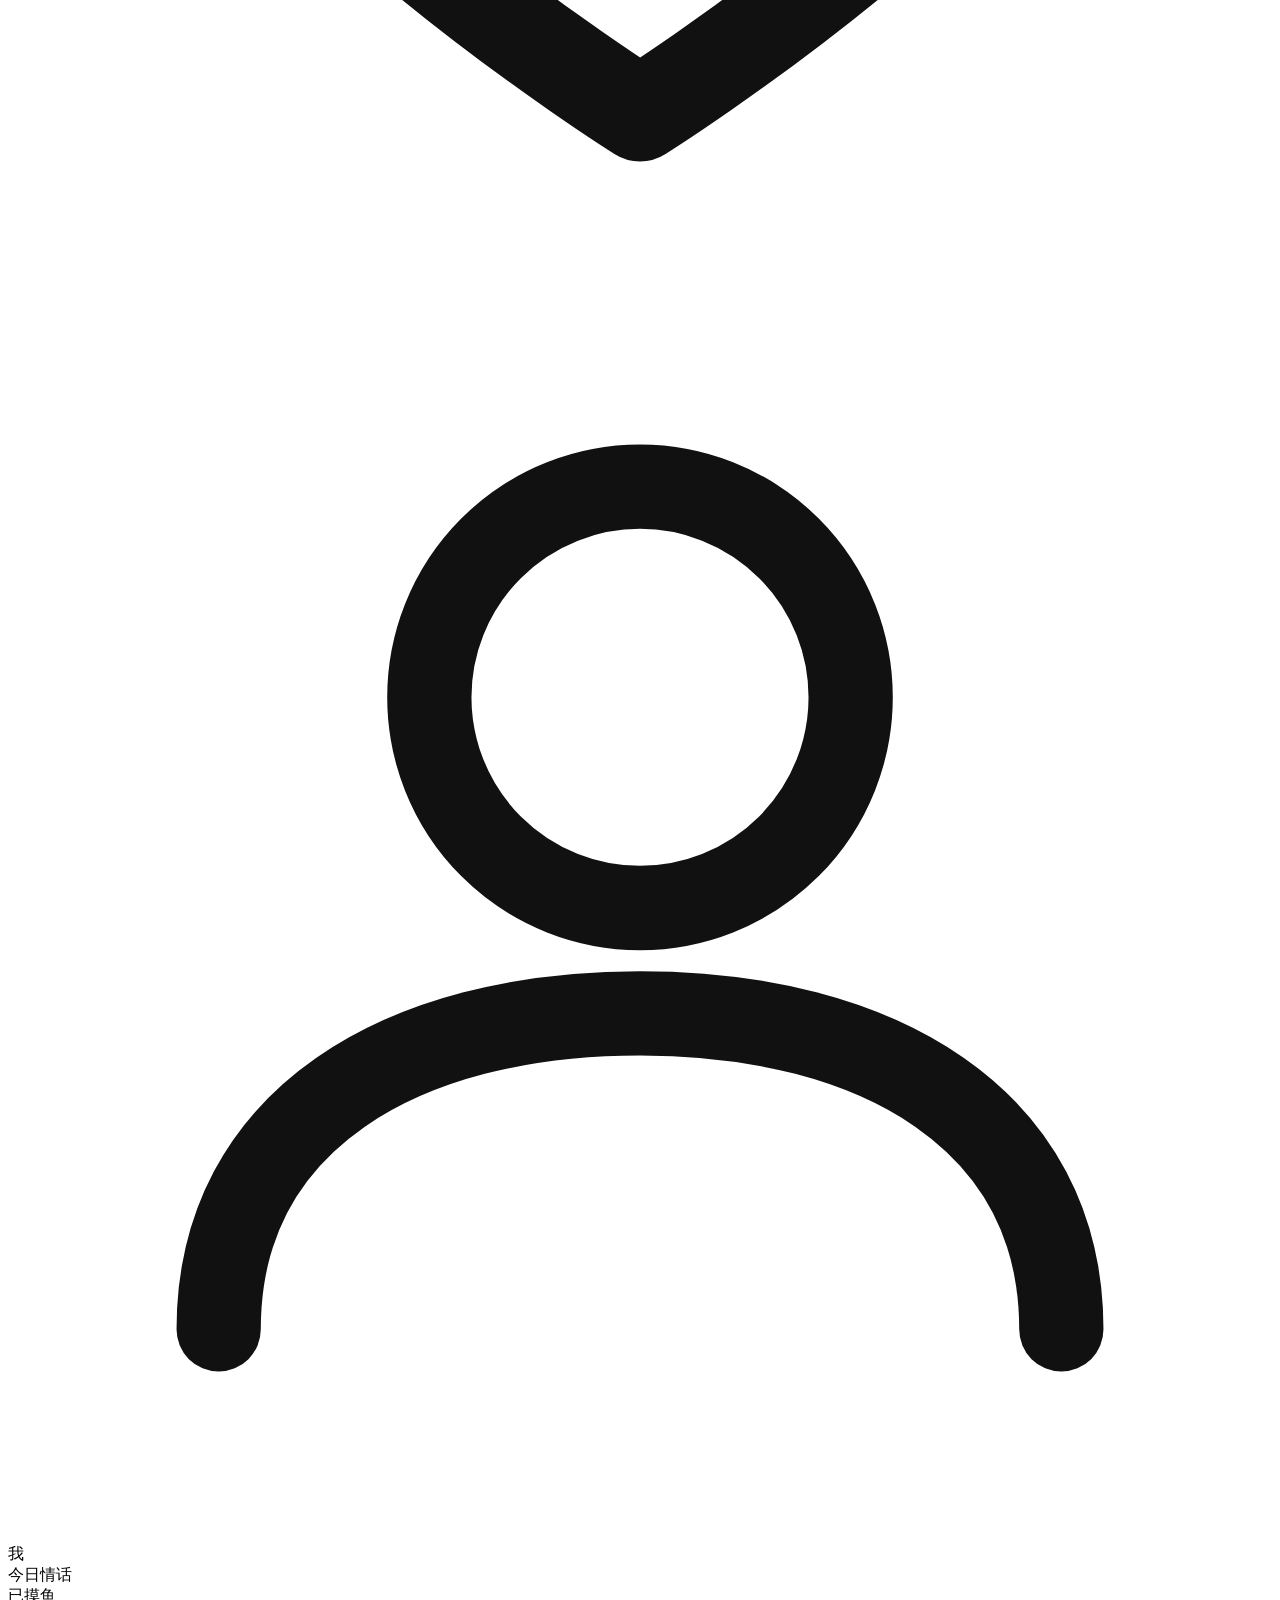
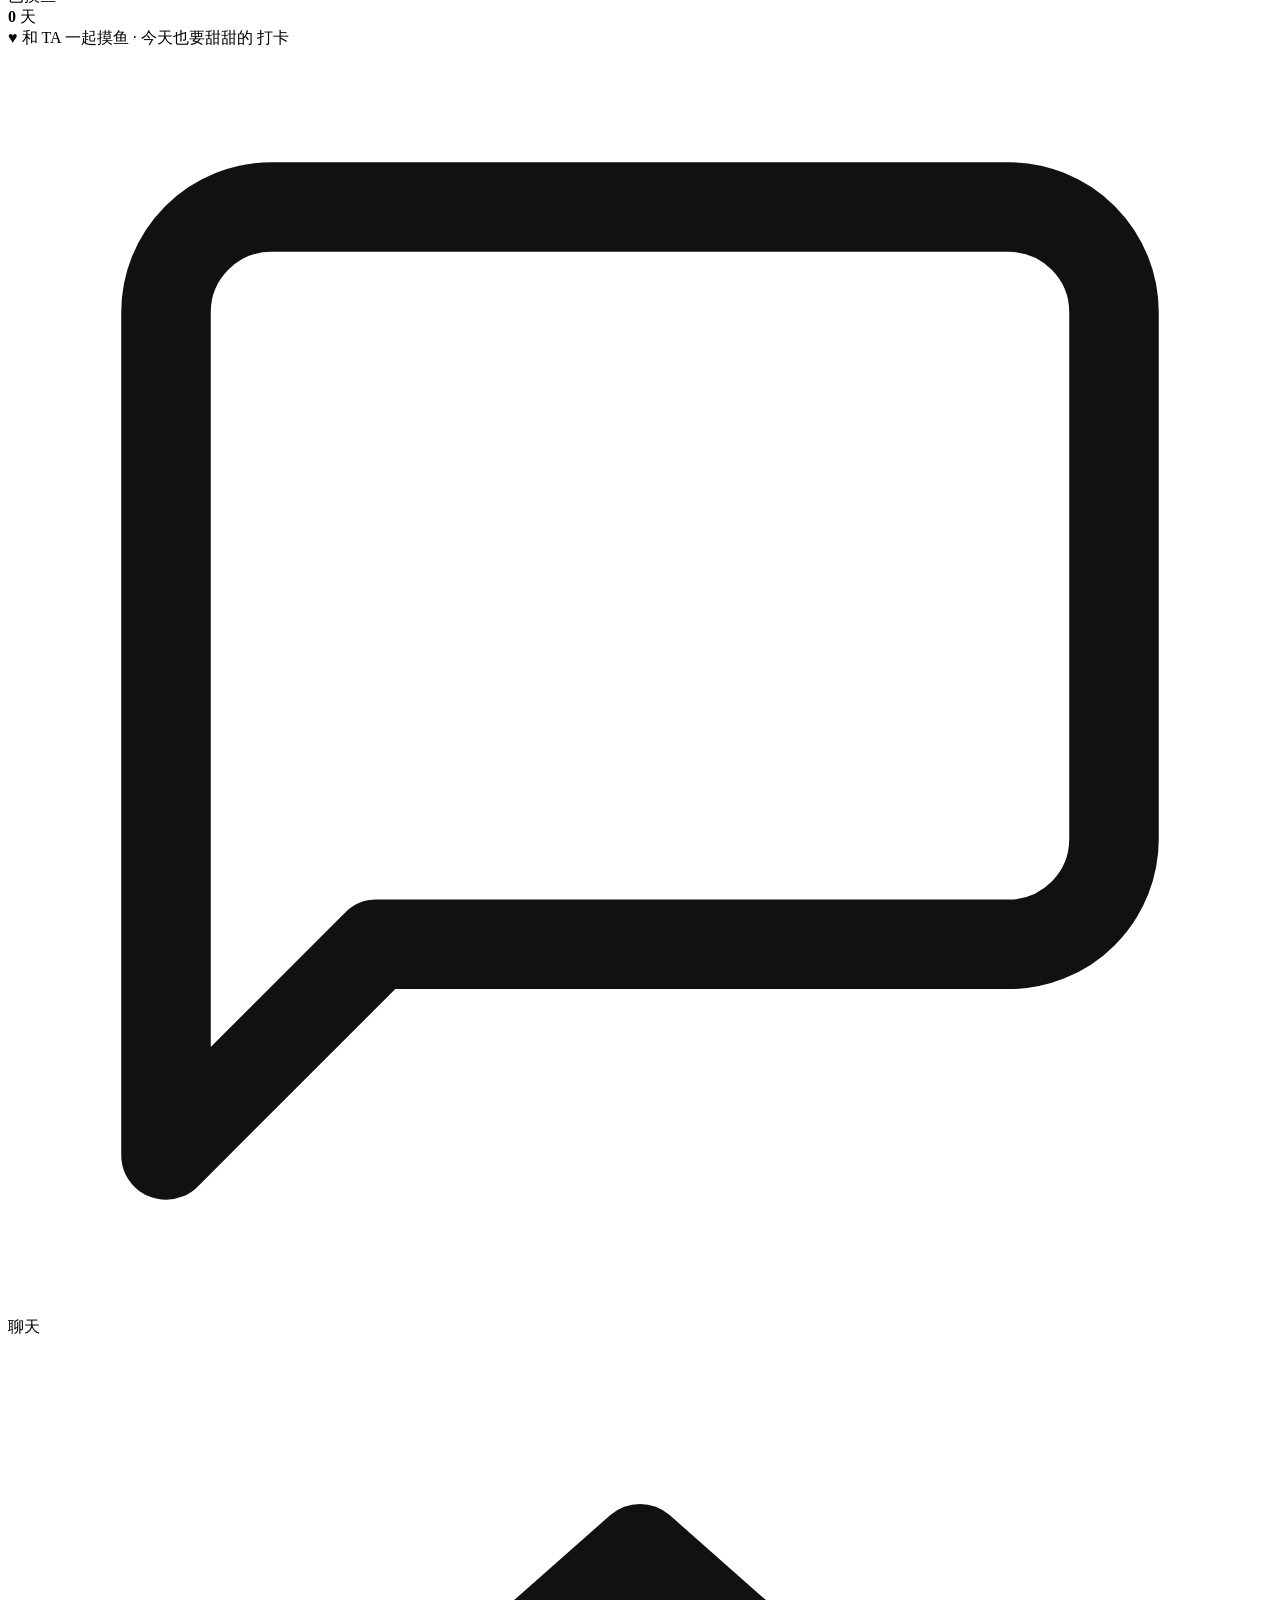
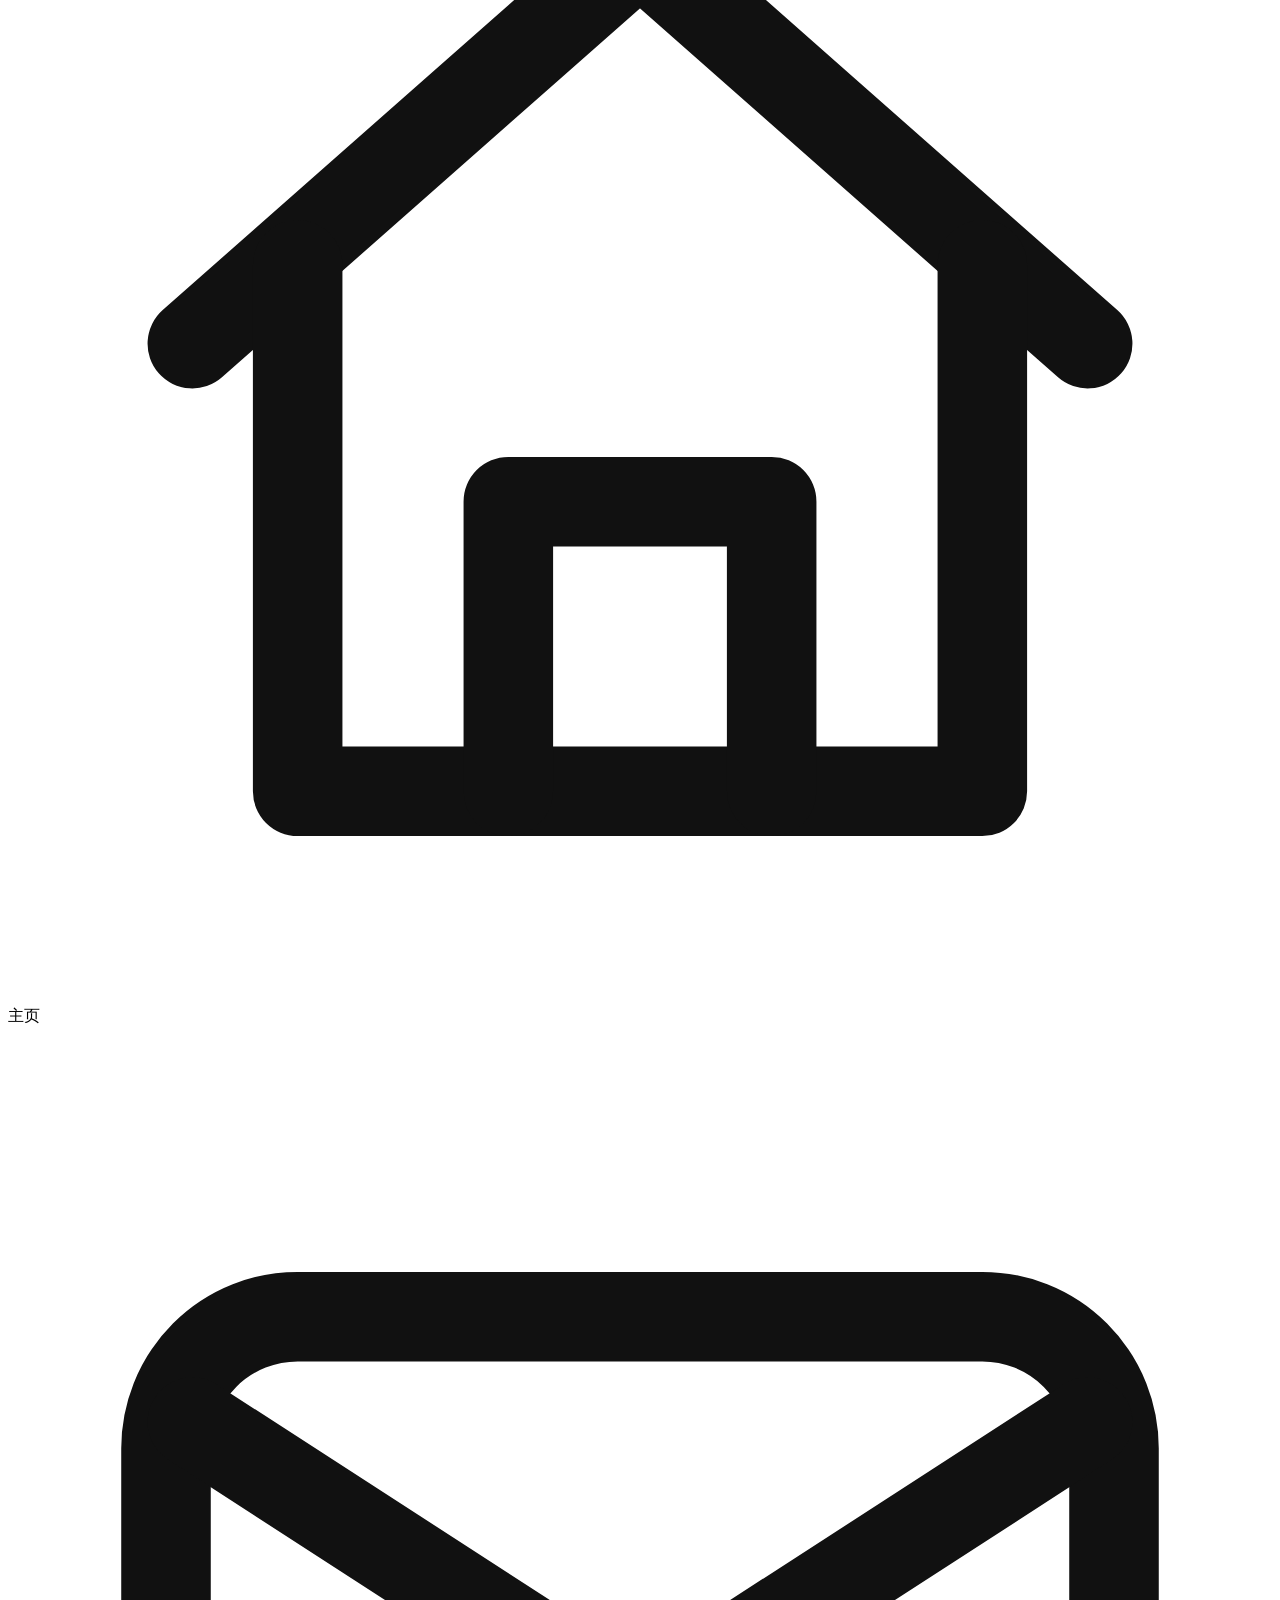
==== commit 66520afa: "v8.56: #1567/#1568/#1569/#1570 开屏折叠偏好持久化＋折叠视图收敛＋免责声明精简＋问卷尾提示（作者直派）。#1567＝点【折叠公告详情】写 xy-home-v2:splas" ====
--- a/src/template.html
+++ b/src/template.html
@@ -152,21 +152,19 @@
              #1459（2026-09-29 作者直派「按 B+C 方案修改并同步两源」）：在 #1453 的七条上做措辞修正 + 条款补充（共九条）——B① 「作者不承担任何直接或间接责任」前加「在法律法规允许的最大范围内」；B② 「不具备任何真实、法律、医疗、心理或情感效力」改「不构成任何形式的承诺、建议或专业意见，不产生任何法律效力」；B③ 「本页全部说明」改「《免责声明》全文」；C① 补紧急情形指引（110／120／就近急诊）；C② 补「无账号体系、不上传、不收集、不分享」；C③ 停更条与事实对表（自 2026-09-30 起停止发布新版本，停更≠下线）；C④ 原版条补「官方入口以署名卡公布的作者账号所发链接为准」并点名二改版可能自加云存储；C⑤ 补禁止骚扰／诈骗等违法用途 + 「本声明最后更新」日期。
              #1475（2026-09-30 作者直派「补存证＋标准条款＋第 3 条强化为自己为自己的使用负责、作者不承担任何责任」）：首段补「勾选确认时本地记录确认时间与声明版本（不上传、不属于数据收集）」披露；原第 3 条改写为「自愿使用＋后果由使用者本人自行承担、自行负责＋完全免费无对价＋在法律法规允许的最大范围内、无论基于何种原因（含违约侵权）均不承担任何直接间接附带或后果性责任」（「在法律法规允许的最大范围内」这一限定形态保留＝绝对化「概不负责」反而易被整体认定无效）；新增第 4 条「按『现状』与『当前可用性』提供、不作明示或默示保证＋第三方托管（GitHub Pages）等非作者可控原因免责」；新增第 10 条可分割性（任何条款被认定无效不影响其余）；原第 1~8 条中 4~8 顺延为 5~9，条数 9→11（含末条日期）；最后更新 2026-09-29→2026-09-30；clock.js 同意记录同步改存「时间戳＋版本」JSON、声明改版后旧确认自动失效＝重新勾选一次。
              #1482（2026-09-30 作者选定写法 A）：第 9 条「停止发布新版本」改「停止功能更新，此后仅可能发布必要的声明修正」——消除「停更声明 vs 实际仍在发修正批」的自相矛盾；三处落点（本卡/设置→关于/README）同批。
+             #1569（2026-10-16 作者直派「免责声明写那么多有的没的，优化一下」并按作者确认的精简草案落地）：12 段精简为 9 段——把原第 3/4/10 条并成一条（自愿使用＋后果自担＋最大范围内免责 ＋ 按现状无担保＋第三方托管 ＋ 可分割性）、把原第 6/8 条并成一条（导入素材版权自负 ＋ 禁止违法用途）、日期行去掉条号独立成段；语义一字未减（逐条要点全在），所有历史锚句保持原样（故 #315c/#1459a~e/#1475c 等哨兵仍绿），仅段数与编号变化；三处站内落点（本卡 / 设置→关于 / 使用说明第 15 章摘要）与 README.md 同批同步。
              ⚠ 本卡与 设置 → 关于 →「隐私与法律」的 #about-disclaimer-sub、使用说明第 15 章「许可与免责」是同一口径的三处站内落点；改文案必须与仓库根 README.md「免责声明（重要）」两源同批同步（README 末条明写「同步展示于站点开屏页」） -->
         <div class="splash-alert splash-disclaimer" data-anti-scam="d" id="splash-disclaimer">
           <div class="splash-alert-t">免责声明</div>
           <p><strong>本站禁止未满 18 周岁的未成年人使用。点击进入即视为你确认已年满 18 周岁，并已阅读、理解并同意《免责声明》全文。</strong>勾选确认时，本站会在你自己的设备浏览器本地记录确认时间与本声明版本（仅用于确认你已阅读并同意本声明，不会上传，不属于数据收集）。</p>
           <p>1. 本站所有字卡回复、TA 的消息与互动均为<strong>预先编写的随机代码随机触发，纯属虚构娱乐</strong>，不代表任何真实人物的观点、承诺或情感，<strong>不构成任何形式的承诺、建议或专业意见，不产生任何法律效力。</strong></p>
           <p>2. <strong>本站的虚拟互动不能替代、也不应替代真实的人际交往、恋爱关系、心理疏导或专业帮助。</strong>如果你正处于情绪低落、焦虑或其他心理困境，请及时向家人朋友求助，或前往正规医疗机构、心理援助热线（全国心理援助热线：12356）寻求专业支持；<strong>如遇紧急或危险情形，请立即拨打 110（报警）或 120（急救），或前往就近医院急诊。</strong></p>
-          <p>3. <strong>本站仅供自愿使用：请在充分理解本声明内容、自愿承担全部使用风险的前提下使用本站。</strong>使用本站产生的一切后果（包括但不限于情绪影响、时间消耗、数据丢失、设备问题、纠纷与损失）均<strong>由使用者本人自行承担、自行负责</strong>；未成年人违规使用的，相关责任由其本人及监护人承担。本站完全免费，作者未因你的使用收取任何费用或获取任何对价；<strong>在法律法规允许的最大范围内，无论基于何种原因或理由（包括但不限于违约、侵权或其他事由），作者均不承担任何直接、间接、附带或后果性的责任。</strong></p>
-          <p>4. <strong>本站按「现状」与「当前可用性」提供，不作任何形式的明示或默示保证，包括但不限于持续可用、不中断、无错误、无遗漏、适用于特定目的等。</strong>因第三方托管服务（如 GitHub Pages）、网络、设备、系统或浏览器等非作者可控原因导致的无法访问、显示异常或损失，作者亦不承担责任。</p>
-          <p>5. 本站无后端服务器、无账号体系，所有数据仅保存在你自己的设备浏览器中，<strong>不会上传至任何网络</strong>，作者不收集、不读取、不对外分享你的任何内容。清除浏览器数据、卸载、换机、iOS 系统回收存储均会导致数据丢失，<strong>请务必定期导出备份</strong>；作者无法找回任何丢失数据。</p>
-          <p>6. 你自行导入或保存的音乐、图片、表情、字卡等素材，<strong>其版权与合法性由你本人负责</strong>，请勿导入或分享侵权、违法的内容；由此产生的纠纷与责任由你承担。</p>
-          <p>7. 本站指作者本人发布与部署的原版（见下方署名卡），<strong>官方入口以署名卡公布的作者账号所发链接为准</strong>。开放二传二改后产生的其他版本<strong>并非原版，其内容、改动（可能自行添加云存储等联网功能）与运营均与作者无关</strong>；从非原版入口使用所产生的一切后果，作者不承担责任。</p>
-          <p>8. 禁止利用本站从事任何违法违规活动，包括但不限于骚扰、辱骂、诈骗、传播违法信息等，违者自行承担全部法律责任。</p>
-          <p>9. 本站已于 2026-09-30 起停止功能更新（永久停更），此后仅可能发布必要的声明修正。<strong>停更不等于下线</strong>：已部署的页面与相关链接可能继续可访问，但作者不再维护更新，<strong>不承诺本站与相关链接的持续可用、可访问或不中断</strong>，也不承诺任何内容永不失效。</p>
-          <p>10. 本声明任何条款被认定全部或部分无效的，不影响其余条款的效力，其余条款继续有效。</p>
-          <p>11. 本免责声明最后更新：2026-09-30。</p>
+          <p>3. <strong>本站仅供自愿使用：请在充分理解本声明内容、自愿承担全部使用风险的前提下使用本站。</strong>使用本站产生的一切后果（包括但不限于情绪影响、时间消耗、数据丢失、设备问题、纠纷与损失）均<strong>由使用者本人自行承担、自行负责</strong>；未成年人违规使用的，相关责任由其本人及监护人承担。本站完全免费，作者未因你的使用收取任何费用或获取任何对价；<strong>在法律法规允许的最大范围内，无论基于何种原因或理由（包括但不限于违约、侵权或其他事由），作者均不承担任何直接、间接、附带或后果性的责任。</strong><strong>本站按「现状」与「当前可用性」提供，不作任何形式的明示或默示保证，包括但不限于持续可用、不中断、无错误、无遗漏、适用于特定目的等。</strong>因第三方托管服务（如 GitHub Pages）、网络、设备、系统或浏览器等非作者可控原因导致的无法访问、显示异常或损失，作者亦不承担责任。本声明任何条款被认定全部或部分无效的，不影响其余条款的效力，其余条款继续有效。</p>
+          <p>4. 本站无后端服务器、无账号体系，所有数据仅保存在你自己的设备浏览器中，<strong>不会上传至任何网络</strong>，作者不收集、不读取、不对外分享你的任何内容。清除浏览器数据、卸载、换机、iOS 系统回收存储均会导致数据丢失，<strong>请务必定期导出备份</strong>；作者无法找回任何丢失数据。</p>
+          <p>5. 你自行导入或保存的音乐、图片、表情、字卡等素材，<strong>其版权与合法性由你本人负责</strong>，请勿导入或分享侵权、违法的内容；由此产生的纠纷与责任由你承担。禁止利用本站从事任何违法违规活动，包括但不限于骚扰、辱骂、诈骗、传播违法信息等，违者自行承担全部法律责任。</p>
+          <p>6. 本站指作者本人发布与部署的原版（见下方署名卡），<strong>官方入口以署名卡公布的作者账号所发链接为准</strong>。开放二传二改后产生的其他版本<strong>并非原版，其内容、改动（可能自行添加云存储等联网功能）与运营均与作者无关</strong>；从非原版入口使用所产生的一切后果，作者不承担责任。</p>
+          <p>7. 本站已于 2026-09-30 起停止功能更新（永久停更），此后仅可能发布必要的声明修正。<strong>停更不等于下线</strong>：已部署的页面与相关链接可能继续可访问，但作者不再维护更新，<strong>不承诺本站与相关链接的持续可用、可访问或不中断</strong>，也不承诺任何内容永不失效。</p>
+          <p>本免责声明最后更新：2026-09-30。</p>
         </div>
         <!-- v3.27.x #319：防未成年人·系统内置字卡锁——默认锁定全部系统预设字卡，输对二级验证密码才放行；
              纯静态卡骨架，状态文案/按钮/交互由 clock.js 接线渲染（card-lock.js 提供闸门），在线 notice.json 不影响此处。
@@ -2191,8 +2189,9 @@
              作者勾选后不再打断，[关于] 是唯一能回看的地方。刻意用 .gs-sub（非 .set-row／.gs-title）：
              不进设置搜索索引、也不动 verify-about-cat 的 B1（组标题）/B2（行 order）/B5（组数）/B12，零改尺。
              #1475（2026-09-30）：随开屏免责卡 #1475 同批重排（①-⑪，新增③自担强化/④按现状无担保/⑩可分割，最后更新 2026-09-30），措辞与开屏卡保持同口径（个别措辞有意微差＝让 #1475c 等哨兵 needle 在 template.html 内唯一，语义一致）。
+             #1569（2026-10-16）：随开屏免责卡 #1569 同批精简（①-⑪ → ①-⑦＋日期行）——原③④⑩并进同一条、原⑥⑧并进同一条、日期行去编号；语义一字未减。与开屏卡同口径的两处微差措辞保持只在「关于」落点的形态（① 用「不具备任何形式的承诺」；按现状无担保条的括注用「（持续可用」，开屏卡是同义的另一种写法）——哨兵 needle 靠这个差异在 template.html 内唯一，注释里不复述原文形态。
              ⚠ 与开屏第一页「免责声明」卡（#splash-disclaimer）、使用说明第 15 章「许可与免责」同一口径，改文案必须三处同批同步 -->
-        <div class="gs-sub" id="about-disclaimer-sub"><b>免责声明（与开屏第一页「免责声明」卡同源）</b>：<b>本站禁止未满 18 周岁的未成年人使用</b>；点击进入即视为确认本人已年满 18 周岁，并已阅读、理解并同意《免责声明》全文（本站将在你的设备浏览器本地记录确认时间与声明版本，不上传）。① 所有字卡回复、TA 的消息与互动均为<b>预先编写的随机代码随机触发，纯属虚构娱乐</b>，不代表任何真实人物的观点、承诺或情感，不具备任何形式的承诺、建议或专业意见，不产生任何法律效力。② 本站的虚拟互动<b>不能替代、也不应替代</b>真实的人际交往、恋爱关系、心理疏导或专业帮助；若你正处于情绪低落、焦虑或其他心理困境，请及时向家人朋友求助，或前往正规医疗机构、心理援助热线（全国心理援助热线：12356）寻求专业支持；<b>如遇紧急或危险情形，请立即拨打 110（报警）或 120（急救），或前往就近医院急诊</b>。③ <b>本站仅供自愿使用：请在充分理解本声明内容、自愿承担全部使用风险的前提下使用本站</b>；使用本站产生的一切后果（包括但不限于情绪影响、时间消耗、数据丢失、设备问题、纠纷与损失）均<b>由使用者本人自行承担、自行负责</b>，未成年人违规使用的相关责任由其本人及监护人承担；本站完全免费，作者未因你的使用收取任何费用或对价；<b>在法律法规允许的最大范围内，无论基于何种原因（包括但不限于违约、侵权或其他事由），作者均不承担任何直接、间接、附带或后果性的责任</b>。④ <b>本站按「现状」与「当前可用性」提供，不作任何形式的明示或默示保证（持续可用、不中断、无错误、适用于特定目的等）</b>；因第三方托管服务（如 GitHub Pages）、网络、设备、系统或浏览器等非作者可控原因导致的无法访问、显示异常或损失，作者亦不承担责任。⑤ 本站无后端服务器、无账号体系，所有数据仅保存在你自己的设备浏览器中，<b>不会上传至任何网络</b>，作者不收集、不读取、不对外分享你的任何内容；清除浏览器数据、卸载、换机、iOS 系统回收存储均会导致数据丢失，<b>请务必定期导出备份</b>；作者无法找回任何丢失数据。⑥ 你自行导入或保存的音乐、图片、表情、字卡等素材，<b>其版权与合法性由你本人负责</b>，请勿导入或分享侵权、违法的内容；由此产生的纠纷与责任由你承担。⑦ 本站指作者本人发布与部署的原版，<b>官方入口以站内署名卡公布的作者账号所发链接为准</b>；开放二传二改后产生的其他版本<b>并非原版，其内容、改动（可能自行添加云存储等联网功能）与运营均与作者无关</b>，从非原版入口使用所产生的一切后果，作者不承担责任。⑧ 禁止利用本站从事任何违法违规活动，包括但不限于骚扰、辱骂、诈骗、传播违法信息等，违者自行承担全部法律责任。⑨ 本站已于 2026-09-30 起停止功能更新（永久停更），此后仅可能发布必要的声明修正，<b>停更不等于下线</b>：已部署的页面与相关链接可能继续可访问，但作者不再维护更新，<b>不承诺本站与相关链接的持续可用、可访问或不中断</b>，也不承诺任何内容永不失效。⑩ 本声明任何条款被认定全部或部分无效的，不影响其余条款的效力，其余条款继续有效。⑪ 本免责声明最后更新：2026-09-30。</div>
+        <div class="gs-sub" id="about-disclaimer-sub"><b>免责声明（与开屏第一页「免责声明」卡同源）</b>：<b>本站禁止未满 18 周岁的未成年人使用</b>；点击进入即视为确认本人已年满 18 周岁，并已阅读、理解并同意《免责声明》全文（本站将在你的设备浏览器本地记录确认时间与声明版本，不上传）。① 所有字卡回复、TA 的消息与互动均为<b>预先编写的随机代码随机触发，纯属虚构娱乐</b>，不代表任何真实人物的观点、承诺或情感，不具备任何形式的承诺、建议或专业意见，不产生任何法律效力。② 本站的虚拟互动<b>不能替代、也不应替代</b>真实的人际交往、恋爱关系、心理疏导或专业帮助；若你正处于情绪低落、焦虑或其他心理困境，请及时向家人朋友求助，或前往正规医疗机构、心理援助热线（全国心理援助热线：12356）寻求专业支持；<b>如遇紧急或危险情形，请立即拨打 110（报警）或 120（急救），或前往就近医院急诊</b>。③ <b>本站仅供自愿使用：请在充分理解本声明内容、自愿承担全部使用风险的前提下使用本站</b>；使用本站产生的一切后果（包括但不限于情绪影响、时间消耗、数据丢失、设备问题、纠纷与损失）均<b>由使用者本人自行承担、自行负责</b>，未成年人违规使用的相关责任由其本人及监护人承担；本站完全免费，作者未因你的使用收取任何费用或对价；<b>在法律法规允许的最大范围内，无论基于何种原因（包括但不限于违约、侵权或其他事由），作者均不承担任何直接、间接、附带或后果性的责任</b>；<b>本站按「现状」与「当前可用性」提供，不作任何形式的明示或默示保证（持续可用、不中断、无错误、适用于特定目的等）</b>；因第三方托管服务（如 GitHub Pages）、网络、设备、系统或浏览器等非作者可控原因导致的无法访问、显示异常或损失，作者亦不承担责任；本声明任何条款被认定全部或部分无效的，不影响其余条款的效力，其余条款继续有效。④ <b>本站无后端服务器、无账号体系，所有数据仅保存在你自己的设备浏览器中，不会上传至任何网络</b>，作者不收集、不读取、不对外分享你的任何内容；清除浏览器数据、卸载、换机、iOS 系统回收存储均会导致数据丢失，<b>请务必定期导出备份</b>；作者无法找回任何丢失数据。⑤ 你自行导入或保存的音乐、图片、表情、字卡等素材，<b>其版权与合法性由你本人负责</b>，请勿导入或分享侵权、违法的内容；由此产生的纠纷与责任由你承担；禁止利用本站从事任何违法违规活动，包括但不限于骚扰、辱骂、诈骗、传播违法信息等，违者自行承担全部法律责任。⑥ 本站指作者本人发布与部署的原版，<b>官方入口以站内署名卡公布的作者账号所发链接为准</b>；开放二传二改后产生的其他版本<b>并非原版，其内容、改动（可能自行添加云存储等联网功能）与运营均与作者无关</b>，从非原版入口使用所产生的一切后果，作者不承担责任。⑦ 本站已于 2026-09-30 起停止功能更新（永久停更），此后仅可能发布必要的声明修正，<b>停更不等于下线</b>：已部署的页面与相关链接可能继续可访问，但作者不再维护更新，<b>不承诺本站与相关链接的持续可用、可访问或不中断</b>，也不承诺任何内容永不失效。本免责声明最后更新：2026-09-30。</div>
       </div>
       <!-- 联系与反馈：作者账号与反馈渠道（只读说明，导航见 personalize.js） -->
       <div class="set-group glass">
